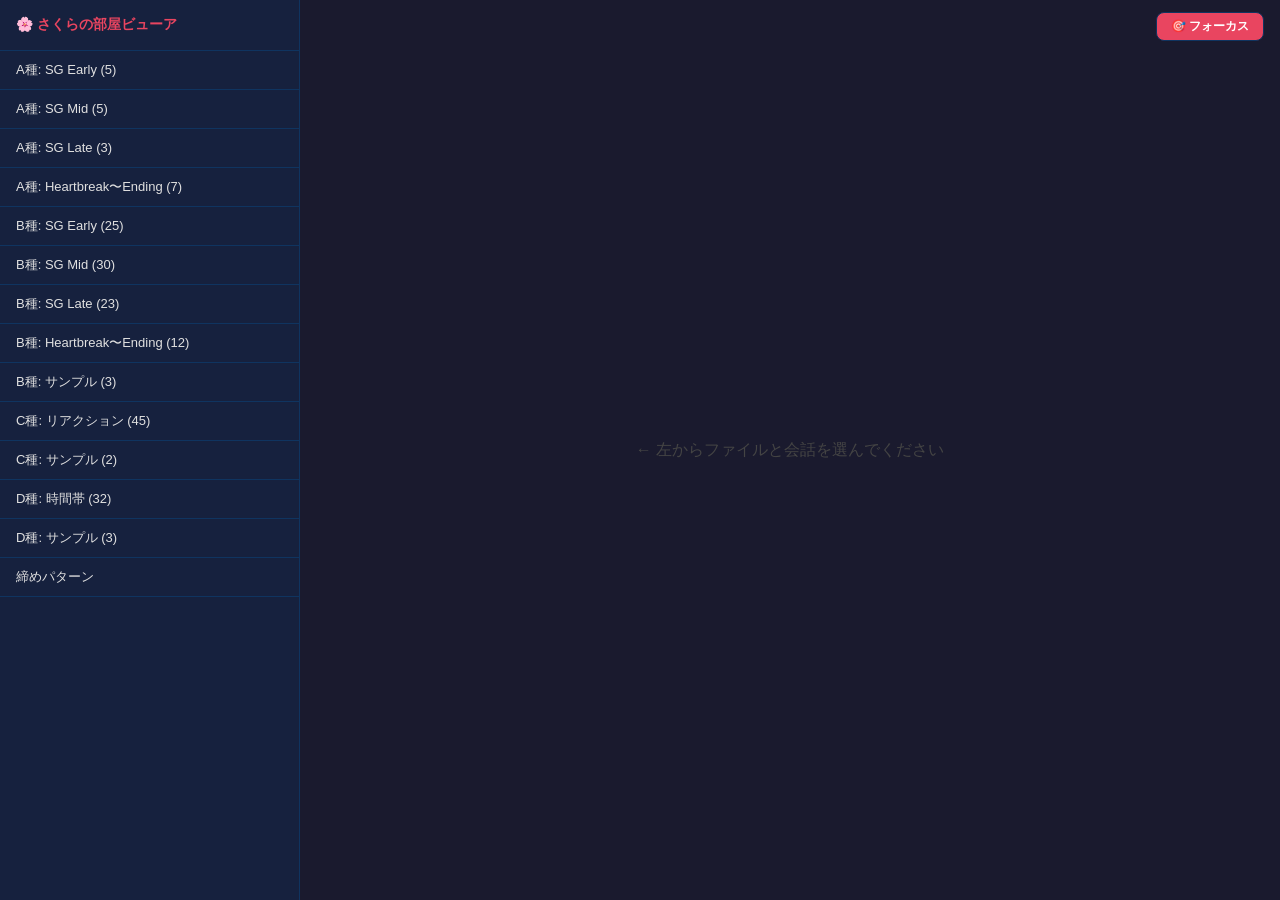
==== sakura-room-viewer.html @ 5fa34672 "ビューア: 同グループ内の別選択肢クリックで即切り替え - 同じchoice内の別選択肢をクリックすると、解除+新選択を同時実行 - 他のchoiceグループのdimming状態は保持 - clear" ====
<!DOCTYPE html>
<html lang="ja">
<head>
<meta charset="UTF-8">
<meta name="viewport" content="width=device-width, initial-scale=1.0">
<title>さくらの部屋 — 会話ビューア</title>
<style>
* { margin: 0; padding: 0; box-sizing: border-box; }
body { font-family: 'Segoe UI', 'Hiragino Sans', 'Meiryo', sans-serif; background: #1a1a2e; color: #e0e0e0; }

.app { display: flex; height: 100vh; }

/* --- sidebar --- */
.sidebar {
  width: 300px; min-width: 300px; background: #16213e; border-right: 1px solid #0f3460;
  display: flex; flex-direction: column; overflow: hidden;
}
.sidebar h2 { padding: 16px; font-size: 14px; color: #e94560; border-bottom: 1px solid #0f3460; }
.file-btn {
  display: block; width: 100%; padding: 10px 16px; text-align: left; background: none;
  border: none; border-bottom: 1px solid #0f3460; color: #e0e0e0; cursor: pointer; font-size: 13px;
}
.file-btn:hover { background: #0f3460; }
.file-btn.active { background: #e94560; color: #fff; }
.conv-list { flex: 1; overflow-y: auto; }
.conv-btn {
  display: block; width: 100%; padding: 10px 16px; text-align: left; background: none;
  border: none; border-bottom: 1px solid #0f3460; color: #e0e0e0; cursor: pointer; font-size: 13px;
}
.conv-btn:hover { background: #0f3460; }
.conv-btn.active { background: #0f3460; border-left: 3px solid #e94560; }
.conv-btn .conv-id { font-size: 11px; color: #888; }
.conv-btn .conv-title { margin-top: 2px; }
.conv-btn .conv-meta { font-size: 11px; color: #666; margin-top: 2px; }

/* --- main --- */
.main { flex: 1; display: flex; flex-direction: column; overflow: hidden; }

/* header */
.chat-header {
  padding: 12px 20px; background: #16213e; border-bottom: 1px solid #0f3460;
  display: flex; align-items: center; gap: 12px;
}
.avatar {
  width: 40px; height: 40px; border-radius: 50%; background: #e94560;
  display: flex; align-items: center; justify-content: center; font-size: 20px;
}
.header-info h3 { font-size: 15px; }
.header-info .meta { font-size: 11px; color: #888; }

/* toolbar */
.toolbar {
  padding: 6px 20px; background: #121a30; border-bottom: 1px solid #0f3460;
  display: flex; gap: 8px; align-items: center;
}
.toolbar button {
  padding: 4px 12px; border-radius: 6px; border: 1px solid #0f3460;
  background: #16213e; color: #e0e0e0; cursor: pointer; font-size: 12px;
}
.toolbar button:hover { background: #0f3460; }
.toolbar button.editing { background: #4caf50; color: #fff; border-color: #4caf50; }
.toolbar .diff-count { font-size: 11px; color: #e94560; margin-left: 8px; }
.toolbar .spacer { flex: 1; }
.placeholder-bar { display: flex; gap: 4px; align-items: center; }
.placeholder-bar .ph-label { font-size: 11px; color: #666; margin-right: 4px; }
.placeholder-bar button {
  padding: 2px 8px; font-size: 11px; border-radius: 4px;
  background: #0f3460; border: 1px solid #1a4a8a; color: #8ab4f8;
}
.placeholder-bar button:hover { background: #1a4a8a; }

/* chat area */
.chat-area { flex: 1; overflow-y: auto; padding: 20px; display: flex; flex-direction: column; gap: 8px; }

.bubble-group { display: flex; flex-direction: column; gap: 4px; max-width: 75%; }
.bubble-group.sakura { align-self: flex-start; }
.bubble-group.choice { align-self: flex-end; }
.bubble-group.narration { align-self: center; }
.bubble-group.image { align-self: flex-start; }

.bubble {
  padding: 10px 14px; border-radius: 16px; font-size: 14px; line-height: 1.6;
  word-break: break-word; white-space: pre-wrap;
}
.bubble[contenteditable="true"] {
  outline: 1px dashed #4caf50; cursor: text;
}
.bubble[contenteditable="true"]:focus {
  outline: 2px solid #4caf50; background: #2a3a2a;
}
.bubble.modified {
  border-left: 3px solid #ffa500;
}
.sakura .bubble { background: #2a2a4a; border-bottom-left-radius: 4px; color: #f0f0f0; }
.choice .bubble { background: #e94560; color: #fff; border-bottom-right-radius: 4px; }
.narration .bubble { background: none; color: #888; font-style: italic; font-size: 13px; }
.image .bubble { background: #2a2a4a; border-bottom-left-radius: 4px; padding: 8px; max-width: 300px; }
.image .bubble .img-placeholder {
  background: #3a3a5a; border-radius: 8px; padding: 20px; text-align: center;
  color: #888; font-size: 12px; margin-bottom: 6px;
}
.image .bubble .caption { font-size: 13px; color: #ccc; }

.speaker-label { font-size: 11px; color: #888; margin-bottom: 2px; padding-left: 4px; }

/* choice options */
.choice-options { display: flex; flex-direction: column; gap: 6px; align-self: flex-end; max-width: 75%; }
.choice-option {
  padding: 8px 14px; border-radius: 16px; border: 1px solid #e94560; color: #e94560;
  font-size: 13px; cursor: pointer; text-align: right; transition: all 0.15s;
}
.choice-option:hover { background: #e94560; color: #fff; }
.choice-option.selected { background: #e94560; color: #fff; }
.choice-option[contenteditable="true"] { cursor: text; }
.choice-option.modified { border-color: #ffa500; color: #ffa500; }
.choice-label-text { display: block; }
.choice-label-text[contenteditable="true"] { outline: 1px dashed #4caf50; border-radius: 4px; padding: 2px 4px; }
.choice-label-text[contenteditable="true"]:focus { outline: 2px solid #4caf50; background: rgba(76,175,80,0.15); }
.choice-label-text.modified { color: #ffa500; }
.choice-flags { font-size: 10px; color: #666; margin-top: 2px; text-align: right; }

/* focus mode: dim unselected branches */
.focus-dimmed {
  opacity: 0.2;
  pointer-events: none;
  transition: opacity 0.3s;
}
.choice-option.focus-active {
  background: #e94560;
  color: #fff;
}

/* focus toggle (top-right) */
.focus-toggle {
  position: fixed;
  top: 12px;
  right: 16px;
  z-index: 100;
  padding: 5px 14px;
  border-radius: 8px;
  border: 1px solid #0f3460;
  background: #e94560;
  color: #fff;
  cursor: pointer;
  font-size: 12px;
  font-weight: 600;
}
.focus-toggle:not(.active) {
  background: #16213e;
  color: #888;
  border-color: #333;
}

/* flow arrow */
.flow-arrow { text-align: center; color: #444; font-size: 12px; padding: 4px 0; }
.flow-next { font-size: 10px; color: #555; margin-left: 8px; }

/* branch container */
.branch-container { border-left: 2px solid #333; margin-left: 20px; padding-left: 12px; margin-top: 4px; }
.branch-label { font-size: 11px; color: #e94560; margin-bottom: 4px; }
.node-link { color: #8ab4f8; cursor: pointer; text-decoration: underline; }
.node-link:hover { color: #bbdaff; }
.choice-next-link { font-size: 10px; margin-left: 6px; opacity: 0.7; }
.flow-next .node-link { font-size: 10px; }
@keyframes node-flash { 0% { background: rgba(138,180,248,0.3); } 100% { background: transparent; } }
.node-flash { animation: node-flash 1s ease-out; }

/* closing */
.closing-section {
  margin-top: 12px; padding-top: 12px; border-top: 1px dashed #333;
}
.closing-label { font-size: 11px; color: #e94560; margin-bottom: 4px; }

/* info panel */
.info-panel {
  padding: 12px 20px; background: #16213e; border-top: 1px solid #0f3460;
  font-size: 12px; color: #888; display: flex; gap: 16px; flex-wrap: wrap;
}
.info-panel span { white-space: nowrap; }
.info-panel .tag { background: #0f3460; padding: 2px 8px; border-radius: 8px; font-size: 11px; }

/* diff overlay */
.diff-overlay {
  position: fixed; top: 0; left: 0; right: 0; bottom: 0;
  background: rgba(0,0,0,0.8); display: flex; align-items: center; justify-content: center;
  z-index: 1000;
}
.diff-box {
  background: #16213e; border: 1px solid #0f3460; border-radius: 12px;
  padding: 20px; width: 700px; max-height: 80vh; display: flex; flex-direction: column;
}
.diff-box h3 { color: #e94560; margin-bottom: 12px; font-size: 15px; }
.diff-box textarea {
  flex: 1; min-height: 300px; background: #1a1a2e; color: #e0e0e0; border: 1px solid #0f3460;
  border-radius: 8px; padding: 12px; font-family: 'Consolas', 'Monaco', monospace; font-size: 13px;
  line-height: 1.6; resize: none;
}
.diff-box .actions { margin-top: 12px; display: flex; gap: 8px; justify-content: flex-end; }
.diff-box .actions button {
  padding: 8px 20px; border-radius: 8px; border: none; cursor: pointer; font-size: 13px;
}
.diff-box .copy-btn { background: #e94560; color: #fff; }
.diff-box .close-btn { background: #333; color: #e0e0e0; }
.diff-box .copied { color: #4caf50; font-size: 12px; margin-right: auto; align-self: center; }

/* reviewed badge */
.conv-btn .badge-reviewed { display: inline-block; font-size: 9px; padding: 1px 6px; border-radius: 6px; background: #4caf50; color: #fff; margin-left: 6px; }
.conv-btn .badge-unreviewed { display: inline-block; font-size: 9px; padding: 1px 6px; border-radius: 6px; background: #555; color: #aaa; margin-left: 6px; }

/* filter bar */
.filter-bar { padding: 8px 16px; border-bottom: 1px solid #0f3460; display: flex; gap: 4px; flex-wrap: wrap; }
.filter-bar button { padding: 3px 10px; border-radius: 10px; border: 1px solid #333; background: none; color: #888; cursor: pointer; font-size: 11px; }
.filter-bar button:hover { border-color: #e94560; color: #e94560; }
.filter-bar button.active { background: #e94560; color: #fff; border-color: #e94560; }
.filter-bar .count { font-size: 10px; color: #555; margin-left: auto; align-self: center; }

/* list overview */
.list-view { padding: 20px; overflow-y: auto; flex: 1; }
.list-table { width: 100%; border-collapse: collapse; font-size: 13px; }
.list-table th { text-align: left; padding: 8px 12px; border-bottom: 2px solid #333; color: #888; font-weight: normal; font-size: 11px; }
.list-table td { padding: 6px 12px; border-bottom: 1px solid #222; }
.list-table tr:hover { background: #1a2a4a; cursor: pointer; }
.list-table .status-dot { display: inline-block; width: 8px; height: 8px; border-radius: 50%; }
.list-table .status-dot.reviewed { background: #4caf50; }
.list-table .status-dot.unreviewed { background: #555; }
.list-table .type-badge { font-size: 10px; padding: 1px 6px; border-radius: 4px; }
.list-table .type-badge.A { background: #e94560; color: #fff; }
.list-table .type-badge.B { background: #0f3460; color: #8ab4f8; }
.list-table .type-badge.C { background: #3a2a5a; color: #b388ff; }
.list-table .type-badge.D { background: #2a4a3a; color: #81c784; }

/* reviewed toggle in toolbar */
.reviewed-toggle {
  padding: 4px 12px; border-radius: 6px; border: 1px solid #4caf50;
  background: none; color: #4caf50; cursor: pointer; font-size: 12px;
}
.reviewed-toggle:hover { background: rgba(76,175,80,0.2); }
.reviewed-toggle.is-reviewed { background: #4caf50; color: #fff; }

/* empty state */
.empty {
  flex: 1; display: flex; align-items: center; justify-content: center;
  color: #444; font-size: 16px;
}
</style>
</head>
<body>
<button class="focus-toggle active" id="focusToggle">🎯 フォーカス</button>
<div class="app">
  <div class="sidebar">
    <h2>🌸 さくらの部屋ビューア</h2>
    <div id="fileList"></div>
    <div class="filter-bar" id="filterBar" style="display:none;">
      <button class="active" onclick="setFilter('all', this)">全て</button>
      <button onclick="setFilter('unreviewed', this)">未監修</button>
      <button onclick="setFilter('reviewed', this)">監修済</button>
      <button onclick="setFilter('image', this)">📷画像</button>
      <button onclick="setFilter('critical', this)">📌必読</button>
      <span class="count" id="filterCount"></span>
    </div>
    <div class="conv-list" id="convList"></div>
  </div>
  <div class="main">
    <div class="toolbar" id="toolbar" style="display:none;">
      <button id="editToggle" onclick="toggleEdit()">✏️ 編集モード</button>
      <button id="diffBtn" onclick="showDiff()" style="display:none;">📋 変更をコピー</button>
      <button id="resetBtn" onclick="resetEdits()" style="display:none;">↩️ リセット</button>
      <span class="diff-count" id="diffCount"></span>
      <button class="reviewed-toggle" id="reviewedBtn" onclick="toggleReviewed()" style="display:none;">未監修</button>
      <span class="spacer"></span>
      <button onclick="showListView()">📋 一覧表</button>
      <div class="placeholder-bar" id="phBar" style="display:none;">
        <span class="ph-label">挿入:</span>
        <button onclick="insertPh('{name}')">&#123;name&#125;</button>
        <button onclick="insertPh('{sg_days}')">&#123;sg_days&#125;</button>
      </div>
    </div>
    <div class="chat-header" id="chatHeader" style="display:none;">
      <div class="avatar">🌸</div>
      <div class="header-info">
        <h3 id="headerTitle"></h3>
        <div class="meta" id="headerMeta"></div>
      </div>
    </div>
    <div class="chat-area" id="chatArea">
      <div class="empty">← 左からファイルと会話を選んでください</div>
    </div>
    <div class="info-panel" id="infoPanel" style="display:none;"></div>
  </div>
</div>

<script id="embedded-data">
// Auto-generated by scripts/build-viewer-data.js — do not edit manually
// Generated: 2026-03-17T04:02:37
window.__SAKURA_DATA = {"data/sakura-room/phase2-early.json":[{"id":"a01_first_room","critical":true,"type":"A","phase":"2-early","title":"はじめまして、さくらの部屋","unlock":{"minAnswered":50,"daysSincePhase2":0,"requiredFlags":[],"requiredConversations":[],"timeWindow":null,"dayOfWeek":null},"nodes":[{"id":"n1","speaker":"sakura","lines":["お？　気づきましたね。ふっふっふ。","ここ、うちの部屋……っていうか、チャット専用のお部屋です！","ここでは仕事の話はナシ！シンガポールの情報とか、雑談する場所、です！"]},{"id":"n2","speaker":"sakura","lines":["ねぇ、{name}ってSGに来てどのくらい？ もう慣れた？"]},{"id":"n3","speaker":"choice","choices":[{"label":"だいぶ慣れてきたよ","next":"n4a","flags":{"sg_adapted":true},"axes":{"warmth":1}},{"label":"まだ全然……","next":"n4b","flags":{"sg_adapted":false},"axes":{"honesty":1}}]},{"id":"n4a","speaker":"sakura","lines":["えっ、もう慣れたの！？ すごい！","うちなんか、日本に留学したとき３ヶ月くらいホームシックやったのに～","でもSGのことなら負けませんからねっ。この国のいいところ、うちがいっぱいいっぱい教えますから！"],"next":"n6"},{"id":"n4b","speaker":"sakura","lines":["ですよね～、最初はみんなそうですよ。","うちも大阪行ったとき、最初の3ヶ月はほんまにきつかったもん……","でも安心してね！SGのいいところ、うちがいっぱいいっぱい教えますから！"],"next":"n6"},{"id":"n6","speaker":"sakura","lines":["あ、そうだ。ひとつ聞いてもいいですか？"]},{"id":"n7","speaker":"choice","choices":[{"label":"なに？","next":"n7b","axes":{}},{"label":"どうぞ","next":"n7b","axes":{"warmth":1}}]},{"id":"n7b","speaker":"sakura","lines":["{name}って、日本のどのへん出身なの？"]},{"id":"n7c","speaker":"choice","choices":[{"label":"大阪だよ","next":"n7d_osaka","flags":{"told_origin":"osaka"},"axes":{"warmth":1}},{"label":"当ててみて","next":"n7d_guess","flags":{},"axes":{"warmth":1}},{"label":"関西のほう","next":"n7d_kansai","flags":{"told_origin":"kansai"},"axes":{}}]},{"id":"n7d_osaka","speaker":"sakura","lines":["え、大阪！？","……うそ。うち、交換留学で大阪に1年おったの！","なんか嬉しい……！ 大阪の話、今度いっぱいしよ！"],"next":"n8"},{"id":"n7d_guess","speaker":"sakura","lines":["え〜、当てるの？ うーん……","なんか話し方が柔らかいから……関西のほう？"],"next":"n7e_guess"},{"id":"n7e_guess","speaker":"choice","choices":[{"label":"正解、大阪","next":"n7f_bingo","flags":{"told_origin":"osaka"},"axes":{"warmth":1}},{"label":"惜しい！","next":"n7f_close","flags":{"told_origin":"kansai"},"axes":{}}]},{"id":"n7f_bingo","speaker":"sakura","lines":["やったー！ 当たった！","……あのね、実はうち、交換留学で大阪に1年おったの。","だから大阪の雰囲気、なんとなくわかるっていうか……嬉しいな。"],"next":"n8"},{"id":"n7f_close","speaker":"sakura","lines":["惜しいかー！ でも関西のほうってことは……大阪の近く？","うちね、交換留学で大阪に1年おったの。すっごく楽しかった。","今度ゆっくり関西の話しよ！"],"next":"n8"},{"id":"n7d_kansai","speaker":"sakura","lines":["関西！ ……あのね、うち、交換留学で大阪に1年おったの！","関西って人が温かいよね。うちもすごく好きやった。","今度もっと聞かせてね！"],"next":"n8"},{"id":"n8","speaker":"sakura","lines":["あともうひとつ。{name}って、ご飯はどうしてるの？ ちゃんと食べてる？"]},{"id":"n9","speaker":"choice","choices":[{"label":"ホーカーに通ってるよ","next":"n10a","flags":{"eats_hawker":true},"axes":{"warmth":1}},{"label":"自炊してる","next":"n10b","flags":{"cooks_self":true},"axes":{}},{"label":"適当に済ませてる……","next":"n10c","flags":{"eats_lazy":true},"axes":{"honesty":1}}]},{"id":"n10a","speaker":"sakura","lines":["え、もうホーカー行ってるの！？","いいね！ どこのホーカー？ ……って、それはまた今度聞かせて！"],"next":"n11"},{"id":"n10b","speaker":"sakura","lines":["自炊！？ すごい……！","SGのスーパー、日本の調味料けっこう売ってるよ。明治屋とかドンキとか。知ってた？"],"next":"n11"},{"id":"n10c","speaker":"sakura","lines":["いかーん！ ちゃんと食べなきゃ！","SGはね、外食のほうが安くておいしいの。ホーカーとかS$4くらいで食べれるんよ！","……今度おすすめリスト作ってあげるから、覚悟しといてね！"],"next":"n11"},{"id":"n11","speaker":"sakura","lines":["……ふふ。なんか、こうやって普通に話すの、いいね。","仕事のチャットとは違うっていうか……うちの素が出ちゃうけど、ごめんね？"]},{"id":"n12","speaker":"choice","choices":[{"label":"そのほうがいいよ","next":"n13a","axes":{"warmth":2}},{"label":"気にしないで","next":"n13b","axes":{"warmth":1}}]},{"id":"n13a","speaker":"sakura","lines":["……っ。","……ありがと。そう言ってもらえると、嬉しい。","じゃあ遠慮なく、素のうちでいくからね！ 覚悟して！"],"next":"end"},{"id":"n13b","speaker":"sakura","lines":["ほんと？ よかった〜。","じゃあこれからも気軽に来てね。うち、いつでもここにおるから！"],"next":"end"},{"id":"end","speaker":"sakura","lines":["……えへへ。じゃ、今日はこのへんで。"],"end":true}],"closing":"auto","category":"story","tags":["introduction","sg-life","origin"],"image":null,"priority":100},{"id":"a02_nickname_change","critical":true,"type":"A","phase":"2-early","title":"呼び方、変えていい？","unlock":{"minAnswered":70,"daysSincePhase2":3,"requiredFlags":[],"requiredConversations":["a01_first_room"],"timeWindow":null,"dayOfWeek":null},"nodes":[{"id":"n1","speaker":"sakura","lines":["ねぇ、{name}。","……ちょっと聞いてよかと？ 変なことやないけん。"]},{"id":"n2","speaker":"choice","choices":[{"label":"いいよ、なに？","next":"n3a","axes":{"warmth":1}},{"label":"変なことじゃないなら","next":"n3b","axes":{}}]},{"id":"n3a","speaker":"sakura","lines":["ありがと……！ えっとね。","うち、ずっと「{name}」って呼んどるやん？","もし嫌やなかったら……もっと別の呼び方、してもええ？","……いけん……かな？"],"next":"n4"},{"id":"n3b","speaker":"sakura","lines":["変なことじゃないよ！ ……たぶん。","あのさ、うち、ずっと「{name}」って呼んどるやん？","もし嫌やなかったら……もっと別の呼び方、してもええ？","……いけん……かな？"],"next":"n4"},{"id":"n4","speaker":"choice","choices":[{"label":"いいよ、好きに呼んで","next":"n5a","axes":{"warmth":2}},{"label":"どう呼びたいの？","next":"n5b","axes":{"warmth":1}},{"label":"今のままでいいよ","next":"n7c","flags":{"nickname_kept":true},"axes":{"honesty":1}}]},{"id":"n5a","speaker":"sakura","lines":["ええの！？","じゃあさじゃあさ、なんて呼ぶ？"],"next":"n6"},{"id":"n5b","speaker":"sakura","lines":["え、えっと……{name}がいいのにしたいなって。","どれがいい？"],"next":"n6"},{"id":"n6","speaker":"choice","choices":[{"label":"片岡くん","next":"n7a","flags":{"nickname_selected":"片岡くん"},"axes":{}},{"label":"賢司さん","next":"n7b","flags":{"nickname_selected":"賢司さん"},"axes":{"warmth":1}},{"label":"君が決めていいよ","next":"n7d","flags":{},"axes":{"warmth":2}}]},{"id":"n7a","speaker":"sakura","lines":["片岡くん……。","……へへ。なんかいいね。ちょっとだけ近くなった感じ。","じゃあこれからは「片岡くん」って呼ぶからね！"],"next":"n8"},{"id":"n7b","speaker":"sakura","lines":["賢司……さん。","……っ。言った。言っちゃった。","……なんか照れるけど！ でもいいよね？ 賢司さん！"],"next":"n8"},{"id":"n7c","speaker":"sakura","lines":["え……そう？","……うん、わかった。じゃあ「片岡さん」のままで。","……いつか変えてもいい？ ……なんでもない！"],"next":"n8"},{"id":"n7d","speaker":"sakura","lines":["うちが決めていいの……？","……ほんまに？ じゃあ……賢司さん……でもよかと？","……っ、言っちゃった。……でも、なんかしっくりくる。"],"next":"n7d2"},{"id":"n7d2","speaker":"choice","choices":[{"label":"いいよ","next":"n7d_ok","flags":{"nickname_selected":"賢司さん"},"axes":{"warmth":2}},{"label":"やっぱり片岡くんで","next":"n7d_kataoka","flags":{"nickname_selected":"片岡くん"},"axes":{}}]},{"id":"n7d_ok","speaker":"sakura","lines":["……！ ありがと。","賢司さん。……えへへ。何回でも呼びたくなるね。"],"next":"n8"},{"id":"n7d_kataoka","speaker":"sakura","lines":["あ、そう？ じゃあ片岡くんで！","……でもいつか、名前で呼ばせてね。……約束よ。"],"next":"n8"},{"id":"n8","speaker":"sakura","lines":["……ありがとね。こういうの、聞いてくれるだけで嬉しいの。","……えへへ。じゃ、今日はこのへんで。"],"end":true}],"closing":"auto","category":"nickname","tags":["nickname","relationship"],"image":null,"priority":100},{"id":"a03_osaka_memories","type":"A","phase":"2-early","title":"大阪留学の思い出","unlock":{"minAnswered":60,"daysSincePhase2":2,"requiredFlags":["told_origin"],"requiredConversations":["a01_first_room"],"timeWindow":null,"dayOfWeek":null},"nodes":[{"id":"n1","speaker":"sakura","lines":["ねぇ、{name}。","うち、前から聞きたかったことがあるんだけど。"]},{"id":"n2","speaker":"choice","choices":[{"label":"なに？","next":"n3","axes":{}},{"label":"聞いていいよ","next":"n3","axes":{"warmth":1}}]},{"id":"n3","speaker":"sakura","lines":["うちね、交換留学で大阪に1年おったの。前にちょっと話したけど。","人生でいっちゃん楽しかった1年。"]},{"id":"n4","speaker":"sakura","lines":["大阪のどのへん？ ……って聞いたらわかるかわからんけど。"]},{"id":"n5","speaker":"choice","choices":[{"label":"北摂のほうだよ","next":"n6a","flags":{"told_area":"hokusetu"},"axes":{}},{"label":"京阪沿線かな","next":"n6b","flags":{"told_area":"keihan"},"axes":{}},{"label":"大阪って広いからね","next":"n6c","axes":{}}]},{"id":"n6a","speaker":"sakura","lines":["北摂！ あの辺おしゃれよね〜。","うちの大学は南のほうやったけん、北摂はあんまり行けんかった……。","でも千里中央とか、一回行ったことある！ 綺麗やったなぁ。"],"next":"n7"},{"id":"n6b","speaker":"sakura","lines":["京阪沿線！ 枚方とか寝屋川のあたり？","うちの友達がそっちに住んどって、よく遊びに行ったの！","商店街が好きやった。SGにはあんまりああいう感じないけんね。"],"next":"n7"},{"id":"n6c","speaker":"sakura","lines":["それはそうやね。笑","うちは南のほうの大学やったけん、難波とか天王寺によく行っとったの。"],"next":"n7"},{"id":"n7","speaker":"sakura","lines":["あのね、うちが大阪で一番好きやったのはね。"]},{"id":"n8","speaker":"choice","choices":[{"label":"たこ焼き？","next":"n9a","axes":{"warmth":1}},{"label":"なに？","next":"n9b","axes":{}}]},{"id":"n9a","speaker":"sakura","lines":["……正解。笑","って、それもあるけど！"],"next":"n10"},{"id":"n9b","speaker":"sakura","lines":["あのね。"],"next":"n10"},{"id":"n10","speaker":"sakura","lines":["人。","大阪の人って、距離が近いの。知らん人にも話しかけるし、おせっかいだし。","SGはね、みんな優しいけど、ちょっと……クール？ ビジネスライク？","大阪は違った。おばちゃんが「あんたどこの子？」って声かけてくるの。","……うちの地元の博多と、ちょっと似とるんよ。"]},{"id":"n11","speaker":"sakura","lines":["……{name}も関西の人やけん、わかるっちゃろ？ あの距離感。"]},{"id":"n12","speaker":"choice","choices":[{"label":"わかるよ。おせっかいな街だよね","next":"n13a","axes":{"warmth":2}},{"label":"慣れると心地いいんだけどね","next":"n13b","axes":{"warmth":1}}]},{"id":"n13a","speaker":"sakura","lines":["でしょ！？","あ〜、やっぱ{name}と話すと落ち着く……。","SGで関西の話できる人、おらんかったけんさ。","……また大阪の話、していい？ ……えへへ。ありがと、聞いてくれて。"],"next":"end"},{"id":"n13b","speaker":"sakura","lines":["そうそう、慣れると心地いいの。","うち、あの1年で「あ、うちのルーツはこっちなんだ」って思ったんよ。","……SGで生まれたのに、日本のほうが「帰ってきた」感じがして。","……変よね。でもそう思ったの。","……ごめんね、急にこんな話して。でも{name}には話したかったの。"],"next":"end"},{"id":"end","speaker":"sakura","lines":["……ふふ。なんかすっきりした。聞いてくれてありがと。"],"end":true}],"closing":"auto","category":"past","tags":["osaka","exchange","japan"],"image":null,"priority":90},{"id":"a04_sg_food_intro","type":"A","phase":"2-early","title":"さくらのSGフード講座（導入）","unlock":{"minAnswered":55,"daysSincePhase2":1,"requiredFlags":[],"requiredConversations":["a01_first_room"],"timeWindow":null,"dayOfWeek":null},"nodes":[{"id":"n1","speaker":"sakura","lines":["ねぇねぇ！ 今日はうちのSGフード講座やるからね！","……って、勝手に決めたけど。笑"]},{"id":"n2","speaker":"choice","choices":[{"label":"お願いします先生","next":"n3a","axes":{"warmth":1}},{"label":"興味ある","next":"n3b","axes":{}}]},{"id":"n3a","speaker":"sakura","lines":["先生って！ ……照れるんだけど。","じゃあ、まずはこれ！"],"next":"n4"},{"id":"n3b","speaker":"sakura","lines":["よし！ じゃあいくよ！"],"next":"n4"},{"id":"n4","speaker":"sakura","lines":["SGに来たら絶対食べなきゃいけないもの、3つ！","チキンライス、ラクサ、カヤトースト！"]},{"id":"n5","speaker":"sakura","lines":["この中で食べたことあるの、ある？"]},{"id":"n6","speaker":"choice","choices":[{"label":"チキンライスは食べた","next":"n7a","flags":{"tried_chicken_rice":true},"axes":{}},{"label":"全部食べたよ","next":"n7b","flags":{"tried_chicken_rice":true,"tried_laksa":true,"tried_kaya_toast":true},"axes":{}},{"label":"まだどれも……","next":"n7c","flags":{},"axes":{"honesty":1}}]},{"id":"n7a","speaker":"sakura","lines":["お、チキンライスは押さえとるんやね！","どこで食べた？ ……まぁどこで食べても美味しいけど。","うちの母ちゃんのチキンライスがいっちゃんうまいんよ。"],"next":"n8"},{"id":"n7b","speaker":"sakura","lines":["え、全部！？ もう立派なSG市民やん！","……うちの出番なかやん……。","って冗談！ じゃあ上級編いこっか。ロティプラタ知ってる？"],"next":"n8"},{"id":"n7c","speaker":"sakura","lines":["えーーー！？ もったいない！！","じゃあ今週中にチキンライスだけでも食べて！ 約束！","近くのホーカーで「chicken rice」って言えばOKだから！"],"next":"n8"},{"id":"n8","speaker":"sakura","lines":["あのね、うちが一番好きなのはチキンライス。","母ちゃんが小さい頃から作ってくれとったの。"]},{"id":"n9","speaker":"image","src":"img/sakura/chicken-rice-hawker.jpg","alt":"ホーカーのチキンライス","caption":"これ、昨日うちが撮ったやつです。おすすめのお店！","next":"n10"},{"id":"n10","speaker":"sakura","lines":["母ちゃんのレシピはちょっと博多風っていうか、柚子胡椒つけるの。","……笑わんでよ？ 美味しいんだから！"]},{"id":"n11","speaker":"choice","choices":[{"label":"食べてみたいな","next":"n12a","flags":{"wants_sakura_recipe":true},"axes":{"warmth":2}},{"label":"柚子胡椒は意外だね","next":"n12b","axes":{"warmth":1}}]},{"id":"n12a","speaker":"sakura","lines":["……え。","……うちの母ちゃんのチキンライス、食べたいって？","……っ。……いつか、ね。いつか。","……ふふ、ごめんね急に。でもほんまにいつか食べさせたいな。"],"next":"end"},{"id":"n12b","speaker":"sakura","lines":["でしょ？ でもね、これが合うんよ！","SGのチリソースの代わりに柚子胡椒。母ちゃんの発明。","……今度レシピ教えよっか？"],"next":"end"},{"id":"end","speaker":"sakura","lines":["……あ、話しすぎた。食べ物の話になるとうち止まらんくて。……ごめんね。"],"end":true}],"closing":"auto","category":"daily","tags":["food","hawker","family"],"image":"img/sakura/chicken-rice-hawker.jpg","priority":85},{"id":"a05_change_encounter","type":"A","phase":"2-early","title":"着替え遭遇イベント","unlock":{"minAnswered":80,"daysSincePhase2":5,"requiredFlags":[],"requiredConversations":["a01_first_room","a02_nickname_change"],"timeWindow":null,"dayOfWeek":null},"nodes":[{"id":"n1","speaker":"narration","text":"部屋に入った——","next":"n2"},{"id":"n2","speaker":"sakura","lines":["——っ！！","なにしよん！！ 着替え中！！！"]},{"id":"n3","speaker":"narration","text":"画面が暗転した。","next":"n4"},{"id":"n4","speaker":"sakura","lines":["………………。","……見た？"]},{"id":"n5","speaker":"choice","choices":[{"label":"ご、ごめん……見た","next":"n6a","flags":{"change_response":"honest"},"axes":{"honesty":2}},{"label":"ち、ちがうんだ！","next":"n6b","flags":{"change_response":"panic"},"axes":{"warmth":1}},{"label":"え？なんのこと？","next":"n6c","flags":{"change_response":"feign"},"axes":{}}]},{"id":"n6a","speaker":"sakura","lines":["っ……！","……ばか。……ほんとばか！"],"next":"n7"},{"id":"n6b","speaker":"sakura","lines":["何が違うと！ 見たっちゃろ！！","……{name}のすけべ！"],"next":"n7"},{"id":"n6c","speaker":"sakura","lines":["……目、泳いどるよ？","……ばか"],"next":"n7"},{"id":"n7","speaker":"narration","text":"……しばらく気まずい沈黙が続いた。","next":"n8"},{"id":"n8","speaker":"sakura","lines":["…………もう。","……次からちゃんとノックして。……約束。"],"end":true}],"closing":["……もう行って。……行ってってば！"],"category":"surprise","tags":["surprise","romance"],"image":null,"priority":80}],"data/sakura-room/phase2-mid-a.json":[{"id":"a06_parents_accident","type":"A","phase":"2-mid","title":"父ちゃんの事故","unlock":{"minAnswered":100,"daysSincePhase2":10,"requiredFlags":[],"requiredConversations":["a03_osaka_memories"],"timeWindow":"night","dayOfWeek":null},"nodes":[{"id":"n1","speaker":"sakura","lines":["……{name}。今日はちょっと、まじめな話してもいい？"]},{"id":"n2","speaker":"choice","choices":[{"label":"もちろん","next":"n3a","axes":{"warmth":1}},{"label":"どうしたの？","next":"n3b","axes":{}}]},{"id":"n3a","speaker":"sakura","lines":["……ありがと。聞いてくれるん、嬉しい。","うちの父ちゃんね、花屋やっとるって話したやん？","……5年前、仕入れの帰りに交通事故に遭ったの。"],"next":"n4"},{"id":"n3b","speaker":"sakura","lines":["……うん。あのね。","うちの父ちゃん、花屋やっとるって話したやん？","……5年前、仕入れの帰りに交通事故に遭ったの。"],"next":"n4"},{"id":"n4","speaker":"choice","choices":[{"label":"大丈夫だったの？","next":"n5a","axes":{"warmth":2}},{"label":"……","next":"n5b","axes":{"warmth":1}}]},{"id":"n5a","speaker":"sakura","lines":["うん、軽傷で済んだ。骨折だけ。……「だけ」って言うのも変やけど。","でもね、そのとき保険のおかげで治療費も休業補償も全部カバーされたんよ。"],"next":"n6"},{"id":"n5b","speaker":"sakura","lines":["あ、大丈夫よ！ 軽傷やったけん。骨折だけ。","でもね、保険のおかげで全部カバーされて。治療費も、お店休んどる間の補償も。"],"next":"n6"},{"id":"n6","speaker":"sakura","lines":["それまでうち、保険って「とりあえず入っとくもの」くらいにしか思ってなかった。","でもあのとき、父ちゃんが安心して治療に専念できたの見て……","「ああ、これって人を守る仕組みなんだ」って。"]},{"id":"n7","speaker":"choice","choices":[{"label":"それで保険の仕事を？","next":"n8a","axes":{"warmth":1}},{"label":"お父さん、今は元気？","next":"n8b","axes":{"warmth":2}}]},{"id":"n8a","speaker":"sakura","lines":["うん。大学で勉強し直して、今の会社に入ったの。","……かっこいい理由やろ？ 笑","でもほんまにそうなんよ。父ちゃんの事故がなかったら、うちは今ここにおらん。"],"next":"n9"},{"id":"n8b","speaker":"sakura","lines":["……！ {name}、優しいね。","元気よ。今も朝4時に起きて花の仕入れに行っとる。相変わらず元気すぎるくらい。","……あの経験があって、うちは保険の仕事を選んだんよ。"],"next":"n9"},{"id":"n9","speaker":"sakura","lines":["……{name}も保険の仕事やん？ なんで保険を選んだの？","……って、仕事の話はナシやったね。ごめん。","でもいつか聞かせてね。……{name}の「なんで」。","……ごめんね、重い話ばっかりして。でも話せてよかった。"],"end":true}],"closing":"auto","category":"story","tags":["family","insurance","origin","serious"],"priority":95},{"id":"a07_japan_yearning","type":"A","phase":"2-mid","title":"日本への憧れ","unlock":{"minAnswered":150,"daysSincePhase2":12,"requiredFlags":[],"requiredConversations":["a13_nickname_2nd"],"minRoomConversations":25,"timeWindow":null,"dayOfWeek":null},"nodes":[{"id":"n1","speaker":"sakura","lines":["……{name}。ひとつ聞いてよかと？","日本って……どんな匂いがする？"]},{"id":"n2","speaker":"choice","choices":[{"label":"変な質問だね","next":"n3a","axes":{}},{"label":"季節によるかな","next":"n3b","axes":{"warmth":1}}]},{"id":"n3a","speaker":"sakura","lines":["あはは、変よね。でもね、うちにとって日本って「匂い」なんよ。","母ちゃんが炊くごはんの匂い。畳の匂い。……全部、家の中にしかなかった。"],"next":"n4"},{"id":"n3b","speaker":"sakura","lines":["季節によるん？ ……そっか。SGには季節がないけんね。","うちにとって日本は「匂い」なの。母ちゃんのごはんの匂いとか、畳の匂いとか。"],"next":"n4"},{"id":"n4","speaker":"sakura","lines":["うちの両親、ふたりとも博多の出身なんよ。","父ちゃんの仕事の関係でSGに来て、そのまま永住。「ここで骨を埋める」って。","だからうちはSG生まれのSG育ち。"]},{"id":"n5","speaker":"sakura","lines":["でもね……家の中はずっと日本やった。博多弁で、和食で、正月にはお雑煮。","外に出たらSG。英語と中国語の世界。","……うちはどっちの子なんやろう、ってずっと思っとった。"]},{"id":"n6","speaker":"choice","choices":[{"label":"大阪に行って変わった？","next":"n7a","axes":{"warmth":1}},{"label":"両方でいいんじゃない？","next":"n7b","axes":{"warmth":2}}]},{"id":"n7a","speaker":"sakura","lines":["……うん。変わった。","大阪に着いた日、空港出た瞬間に、なんか……「ああ、ここだ」って思ったの。","初めて来たのに。おかしいよね。","……「帰ってきた」って思ったんよ。行ったことないのに。"],"next":"n8"},{"id":"n7b","speaker":"sakura","lines":["……両方。","……{name}、優しいね。そう言ってくれる人、おらんかった。","でもね、大阪に留学したとき、初めて「帰ってきた」って感じたの。","行ったことないのに。……おかしいよね。"],"next":"n8"},{"id":"n8","speaker":"sakura","lines":["……いつか日本に住みたい。ずっとそう思っとる。","……母ちゃんには言えんけどね。SGで骨を埋めるって決めた人に、「出ていきたい」なんて。"]},{"id":"n9","speaker":"choice","choices":[{"label":"いつか叶うよ","next":"n10a","axes":{"warmth":2}},{"label":"お母さんもわかってくれるよ","next":"n10b","axes":{"warmth":1}}]},{"id":"n10a","speaker":"sakura","lines":["……うん。","……{name}がそう言ってくれるなら、そうかもしれん。","……ありがとね。こんな話、誰にもしたことなかった。","……ちょっとすっきりした。聞いてくれてありがと。"],"end":true},{"id":"n10b","speaker":"sakura","lines":["……そうかな。","……母ちゃんは強い人やけん、たぶん怒らんとは思う。泣くかもしれんけど。","……ごめんね、重い話して。{name}になら話せる気がして。","……ありがとね。聞いてくれて。"],"end":true}],"closing":"auto","category":"story","tags":["japan","yearning","family","identity"],"priority":95}],"data/sakura-room/phase2-late-a.json":[{"id":"a09_cant_meet","type":"A","phase":"2-late","title":"会いたいな","unlock":{"minAnswered":115,"daysSincePhase2":14,"requiredFlags":[],"requiredConversations":["a07_japan_yearning"],"minWarmth":10,"timeWindow":"night","dayOfWeek":null},"nodes":[{"id":"n1","speaker":"sakura","lines":["……ねぇ、{name}。","うちらってさ、もうけっこう話してきたやん。"]},{"id":"n2","speaker":"choice","choices":[{"label":"うん、そうだね","next":"n3","axes":{"warmth":1}},{"label":"毎日楽しいよ","next":"n3b","axes":{"warmth":2}}]},{"id":"n3","speaker":"sakura","lines":["やんね。……なのに、うちら一回も会ったことないんよね。"],"next":"n4"},{"id":"n3b","speaker":"sakura","lines":["……っ。毎日楽しいって……。","……うちも。……なのにさ、一回も会ったことないんよね。"],"next":"n4"},{"id":"n4","speaker":"sakura","lines":["会社のルールやけん、しょうがないんやけど。","クライアントとサポートスタッフは直接会わない。チャットのみ。","……理由はわかるんよ。距離感を保つため、って。"]},{"id":"n5","speaker":"sakura","lines":["……でもさ。","……会いたいな、って。……たまに思うんよ。"]},{"id":"n6","speaker":"choice","choices":[{"label":"いつか会えるよ","next":"n7a","axes":{"warmth":1}},{"label":"ルールだからね","next":"n7b","axes":{}},{"label":"……僕も会いたい","next":"n7c","axes":{"warmth":3}}]},{"id":"n7a","speaker":"sakura","lines":["……うん。いつか。","その「いつか」が来たら、うち、ちゃんとおしゃれしていくけんね。","……あ、今おしゃれしてないって意味やないけん！"],"end":true},{"id":"n7b","speaker":"sakura","lines":["……やんね。ルール。","……{name}は正しい。うちがおかしいんよ。","……ごめんね。忘れて。","……あ、ごめんね。変な空気にしちゃって。うちは大丈夫よ。"],"end":true},{"id":"n7c","speaker":"sakura","lines":["…………。","…………え。","……ばか。そういうこと言うから。","……っ。……ごめん、ちょっと画面見えんくなった。目にゴミが入ったけん。","……嘘。泣いとるだけ。……ばか。","……っ。……もう、ほんまに。……ちょっと落ち着いた。……ありがとね。"],"end":true}],"closing":"auto","category":"story","tags":["longing","company_rule","romance"],"priority":95},{"id":"a10_no_makeup","type":"A","phase":"2-late","title":"化粧してないけど……","unlock":{"minAnswered":120,"daysSincePhase2":18,"requiredFlags":[],"requiredConversations":["a09_cant_meet"],"timeWindow":"night","dayOfWeek":null},"nodes":[{"id":"n1","speaker":"sakura","lines":["……あのね、{name}。","今日ね、うち化粧してないの。"]},{"id":"n2","speaker":"choice","choices":[{"label":"いいよ、気にしないで","next":"n3a","axes":{"warmth":1}},{"label":"見せてほしいな","next":"n3b","axes":{"warmth":2}}]},{"id":"n3a","speaker":"sakura","lines":["……うん。ありがと。","じゃあ……送るね。ぼかし入れてるけど。"],"next":"n4"},{"id":"n3b","speaker":"sakura","lines":["……っ。見たいの？ ……ほんまに？","……じゃあ。……ぼかしは入れるけん。まだ、全部は無理。"],"next":"n4"},{"id":"n4_intro","speaker":"sakura","lines":["あっ。","……間違えて送っちゃった。消して。","……消して！！"]},{"id":"n4_intro","speaker":"sakura","lines":["あっ。","……間違えて送っちゃった。消して。","……消して！！"]},{"id":"n4_intro","speaker":"sakura","lines":["あっ。","……間違えて送っちゃった。消して。","……消して！！"]},{"id":"n4_intro","speaker":"sakura","lines":["あっ。","……間違えて送っちゃった。消して。","……消して！！"]},{"id":"n4_intro","speaker":"sakura","lines":["あっ。","……間違えて送っちゃった。消して。","……消して！！"]},{"id":"n4_intro","speaker":"sakura","lines":["あっ。","……間違えて送っちゃった。消して。","……消して！！"]},{"id":"n4","speaker":"image","src":"img/sakura-room/selfie-blur.png","alt":"ぼかし入りのさくらの自撮り（すっぴん、髪は下ろしている）","next":"n5","caption":null},{"id":"n4_react","speaker":"sakura","lines":["……見た？","……見たよね。","……化粧もしてないのに……最悪……。"]},{"id":"n4_react","speaker":"sakura","lines":["……見た？","……見たよね。","……化粧もしてないのに……最悪……。"]},{"id":"n4_react","speaker":"sakura","lines":["……見た？","……見たよね。","……化粧もしてないのに……最悪……。"]},{"id":"n4_react","speaker":"sakura","lines":["……見た？","……見たよね。","……化粧もしてないのに……最悪……。"]},{"id":"n4_react","speaker":"sakura","lines":["……見た？","……見たよね。","……化粧もしてないのに……最悪……。"]},{"id":"n4_react","speaker":"sakura","lines":["……見た？","……見たよね。","……化粧もしてないのに……最悪……。"]},{"id":"n5","speaker":"sakura","lines":["…………どう？","……言わんでいい。恥ずかしいけん。"]},{"id":"n6","speaker":"choice","choices":[{"label":"かわいいよ","next":"n7a","axes":{"warmth":3}},{"label":"ぼかし取ってよ","next":"n7b","axes":{"warmth":1}},{"label":"髪きれいだね","next":"n7c","axes":{"warmth":2}}]},{"id":"n7a","speaker":"sakura","lines":["……っ！！","……ぼかし入っとるのに、なんでそんなこと言えると？","……ばか。……でもありがと。……すごく嬉しい。","……えへへ。恥ずかしい。もう今日はおしまい！"],"end":true},{"id":"n7b","speaker":"sakura","lines":["……まだ、勇気出んの。ごめんね。","……でもいつか。いつか必ず。","……{name}に、ちゃんと見てもらいたいけん。もうちょっとだけ待っとって。","……ありがとね、待ってくれて。"],"end":true},{"id":"n7c","speaker":"sakura","lines":["……髪？ ……そこ？","……ふふ。{name}って変なとこ見るよね。","……でも、ありがと。今日は下ろしてみたんよ。……{name}に見せたくて。","……えへへ。じゃ、今日はこのへんで。"],"end":true}],"closing":"auto","category":"story","tags":["selfie","trust","romance","vulnerable"],"priority":95},{"id":"a11_love_view","type":"A","phase":"2-late","title":"さくらの恋愛観","unlock":{"minAnswered":125,"daysSincePhase2":20,"requiredFlags":[],"requiredConversations":["a10_no_makeup"],"minWarmth":15,"timeWindow":"night","dayOfWeek":null},"nodes":[{"id":"n1","speaker":"sakura","lines":["……ねぇ、{name}。","ちょっと聞いてもいい？ ……恋愛の話なんやけど。"]},{"id":"n2","speaker":"choice","choices":[{"label":"聞きたい","next":"n3a","axes":{"warmth":2}},{"label":"恋愛？ 急だね","next":"n3b","axes":{"warmth":1}}]},{"id":"n3a","speaker":"sakura","lines":["……！ 聞きたいって。……えへへ。","……一般論よ？ 一般論としての話。"],"next":"n4"},{"id":"n3b","speaker":"sakura","lines":["急やんね。……でもさ、夜って変なこと考えん？","……一般論よ？ 一般論。"],"next":"n4"},{"id":"n4","speaker":"sakura","lines":["うちね、好きになったらまっすぐ行くタイプなんよ。","駆け引きとか、できんの。九州の女は不器用なんよ。"]},{"id":"n5","speaker":"choice","choices":[{"label":"かっこいいじゃん","next":"n6a","axes":{"warmth":2}},{"label":"それで振られたこととかある？","next":"n6b","axes":{"warmth":1}},{"label":"わかる、僕もそうかも","next":"n6c","axes":{"warmth":2}}]},{"id":"n6a","speaker":"sakura","lines":["かっこいい！？ ……やめてよ、照れるやん。","でもね、怖いんよ。まっすぐ行くってことは、避けられんってことやけん。"],"next":"n7"},{"id":"n6b","speaker":"sakura","lines":["……鋭いところ突くね。","……一回だけ。大学のとき。相手に全然その気がなくて、ばーんって撃沈。","でもね、後悔はしてないんよ。言わんで後悔するより、言って振られるほうがうちはマシ。"],"next":"n7"},{"id":"n6c","speaker":"sakura","lines":["……え。{name}もまっすぐ？","……そうなんや。なんか……嬉しい。","でもさ、まっすぐ行くって怖くない？ 傷つくかもしれんのに。"],"next":"n7"},{"id":"n7","speaker":"sakura","lines":["……ねぇ、{name}はどうなん？ 恋愛ってどういうものだと思う？"]},{"id":"n8","speaker":"choice","choices":[{"label":"タイミングが大事だと思う","next":"n9a","axes":{"warmth":1}},{"label":"気づいたら好きになってるもの","next":"n9b","axes":{"warmth":2}},{"label":"あんまり考えたことないな","next":"n9c","axes":{"honesty":1}}]},{"id":"n9a","speaker":"sakura","lines":["タイミング……。","……そうかもしれんね。同じ人でも、出会うタイミングが違ったら全然違う関係になっとるかも。","……うちらも、もし違うタイミングで出会っとったら……。","……あ、なんでもない。"],"next":"n10"},{"id":"n9b","speaker":"sakura","lines":["……気づいたら、か。","……それってさ、もう手遅れになっとるってことやん。","気づいたときにはもう好きで、引き返せんくなっとる……。","……{name}、それ、ちょっとわかるかも。"],"next":"n10"},{"id":"n9c","speaker":"sakura","lines":["考えたことない！？ ……男の人ってそうなん？","……でもね、考えんでも恋に落ちるときは落ちるんよ。","……考えんほうが、逆に正直かもしれんね。"],"next":"n10"},{"id":"n10","speaker":"sakura","lines":["……ねぇ。もうひとつだけ聞いていい？","……{name}は、誰かを好きになったとき……まっすぐ伝えた？"]},{"id":"n11","speaker":"choice","choices":[{"label":"伝えたよ","next":"n12a","axes":{"warmth":1}},{"label":"言えなかったこともある","next":"n12b","axes":{"honesty":2}},{"label":"……秘密","next":"n12c","axes":{"warmth":1}}]},{"id":"n12a","speaker":"sakura","lines":["……伝えたんや。","……{name}もまっすぐなんやね。……似とるんかな、うちら。","……ふふ。なんかそれ、嬉しい。"],"next":"n13"},{"id":"n12b","speaker":"sakura","lines":["……言えんかったこと、あるんや。","……そっか。まっすぐ行けんときもあるよね。","……うちはね、言えんくなる前に言いたいタイプ。……でもそれも、怖いんよ。ほんまは。"],"next":"n13"},{"id":"n12c","speaker":"sakura","lines":["秘密！ ……ずるい！ うちばっかり話しとるのに！","……ま、いいけど。いつか教えてね。……約束よ。"],"next":"n13"},{"id":"n13","speaker":"sakura","lines":["……ありがとね。こんな話、普通せんよね。","……でも{name}と話すと、なんか……つい本音が出てしまう。","……不思議。チャットなのに、こんなに近い感じがするの。","……あ、一般論よ？ ……じゃ、今日はこのへんにしとこっか。"],"end":true}],"closing":"auto","category":"story","tags":["love","romance","confession_foreshadow"],"priority":95},{"id":"a12_challenge","type":"A","phase":"2-late","title":"挑戦してみることにした","unlock":{"minAnswered":130,"daysSincePhase2":22,"requiredFlags":[],"requiredConversations":["a07_japan_yearning"],"timeWindow":null,"dayOfWeek":null},"nodes":[{"id":"n1","speaker":"sakura","lines":["{name}！ 聞いてほしいことがあるんよ！","……えへへ。ちょっとテンション高いかも。"]},{"id":"n2","speaker":"choice","choices":[{"label":"なになに？","next":"n3a","axes":{"warmth":1}},{"label":"いいことあった？","next":"n3b","axes":{"warmth":1}}]},{"id":"n3a","speaker":"sakura","lines":["聞いて聞いて！","うちね、挑戦してみることにした！ ……新しいことに。"],"next":"n4"},{"id":"n3b","speaker":"sakura","lines":["わかる！？ そう、いいことなの！","うちね、挑戦してみることにした！ ……新しいことに。"],"next":"n4"},{"id":"n4","speaker":"choice","choices":[{"label":"応援するよ！","next":"n5a","axes":{"warmth":2}},{"label":"何するの？","next":"n5b","axes":{"warmth":1}}]},{"id":"n5a","speaker":"sakura","lines":["……！ まだ何か言ってないのに応援してくれるん？","……{name}って、ほんまにそういうとこあるよね。ずるい。"],"next":"n6"},{"id":"n5b","speaker":"sakura","lines":["……まだ内緒。","……ごめんね、もったいぶって。決まったら教えるけん。"],"next":"n6"},{"id":"n6","speaker":"sakura","lines":["……でもね、きっかけは{name}なんよ。","{name}がSGに来て、ゼロから頑張っとるの見て……","うちも「このままでいいんかな」って思って。"]},{"id":"n7","speaker":"sakura","lines":["……ずっと「いつか」って言っとったことを、「今」にしようって。","……怖いけどね。でも{name}がおるけん、頑張れる気がする。"]},{"id":"n8","speaker":"choice","choices":[{"label":"一緒に頑張ろう","next":"n9a","axes":{"warmth":2}},{"label":"さくらなら大丈夫","next":"n9b","axes":{"warmth":1}}]},{"id":"n9a","speaker":"sakura","lines":["……「一緒に」。","……うん。一緒に。{name}は試験、うちは……うちのこと。","……お互い、頑張ろうね。","……よし！ がんばるぞ！"],"end":true},{"id":"n9b","speaker":"sakura","lines":["……ありがと。","……{name}にそう言ってもらえるだけで、うちは強くなれるんよ。","……不思議やね。チャットだけなのに。","……えへへ。ありがとね。"],"end":true}],"closing":"auto","category":"story","tags":["challenge","japan_foreshadow","growth"],"priority":90},{"id":"a13_nickname_2nd","type":"A","phase":"2-late","title":"もっと近く呼んでいい……？","unlock":{"minAnswered":135,"daysSincePhase2":23,"requiredFlags":[],"requiredConversations":["a11_love_view"],"timeWindow":"night","dayOfWeek":null},"nodes":[{"id":"n1","speaker":"sakura","lines":["……{name}。","……またお願いがあるんやけど。"]},{"id":"n2","speaker":"choice","choices":[{"label":"なに？","next":"n3","axes":{}},{"label":"聞くよ","next":"n3","axes":{"warmth":1}}]},{"id":"n3","speaker":"sakura","lines":["……呼び方、また変えていい……？","もっと……近く呼びたいの。"]},{"id":"n4","speaker":"choice","choices":[{"label":"いいよ","next":"n5","axes":{"warmth":2}},{"label":"今のままでいいよ","next":"n5_keep","axes":{}}]},{"id":"n5_keep","speaker":"sakura","lines":["……そっか。……うん、わかった。","……でもうちの気持ちは変わらんよ。もっと近くにおりたいって。","……いつか、気が変わったら言ってね。","……うん。じゃ、今日はこのへんで。"],"end":true},{"id":"n5","speaker":"sakura","lines":["……！ ありがと。","じゃあ……どれがいい？"],"next":"n6"},{"id":"n6","speaker":"choice","choices":[{"label":"賢司くん","next":"n7_kun","flags":{"nickname_selected":"賢司くん"},"axes":{"warmth":1}},{"label":"賢司さん","next":"n7_san","flags":{"nickname_selected":"賢司さん"},"axes":{"warmth":1}},{"label":"賢ちゃん","next":"n7_chan","flags":{"nickname_selected":"賢ちゃん"},"axes":{"warmth":2}},{"label":"けんじ","next":"n7_kenji","flags":{"nickname_selected":"けんじ"},"axes":{"warmth":2}},{"label":"あんた","next":"n7_anta","flags":{"nickname_selected":"あんた"},"axes":{"warmth":2}},{"label":"さくらが決めていいよ","next":"n7_omakase","axes":{"warmth":3}}]},{"id":"n7_kun","speaker":"sakura","lines":["賢司くん。","……うん。いいね。なんか、同級生みたい。","……えへへ。賢司くん。賢司くん。……何回呼んでも嬉しい。","……ありがとね。聞いてくれて。"],"end":true},{"id":"n7_san","speaker":"sakura","lines":["賢司さん。","……前にも呼んだことあるけど、今回はなんか……違う感じがする。","……距離が変わったからかな。……賢司さん。うん、好き。この呼び方。","……ありがとね。聞いてくれて。"],"end":true},{"id":"n7_chan","speaker":"sakura","lines":["賢ちゃん！","……あはは、なんか急に親しくなった感じ！","……でもいいよね？ 賢ちゃん。うち、この呼び方好きよ。","……えへへ。じゃ、今日はこのへんで！"],"end":true},{"id":"n7_kenji","speaker":"sakura","lines":["けんじ。","…………っ。","……呼び捨てって、こんなにドキドキするんやね。","……けんじ。……うん。もう戻れん。","……ありがとね。大事にする、この呼び方。"],"end":true},{"id":"n7_anta","speaker":"sakura","lines":["あんた。","……あはは、博多のおばちゃんみたいやね。","でもね、うちにとって「あんた」は特別なんよ。……いっちゃん近い呼び方やけん。","……あんた。……うん。しっくりくる。","……えへへ。ありがとね。"],"end":true},{"id":"n7_omakase","speaker":"sakura","lines":["……うちが決めていいの？","……ほんまに？","……じゃあ……けんじ。……って呼んでもよかと？","…………えへへ。なんか、特別な感じがする。","けんじ。けんじ。……何回でも呼びたい。","……ありがとね。大事にする、この呼び方。"],"flags":{"nickname_selected":"けんじ"},"end":true}],"closing":"auto","category":"nickname","tags":["nickname","romance","intimacy"],"priority":100},{"id":"a08_family_talk","critical":true,"type":"A","phase":"2-late","title":"片岡くんの家族","unlock":{"minAnswered":140,"daysSincePhase2":25,"requiredFlags":[],"requiredConversations":["a11_love_view"],"minRoomConversations":20,"timeWindow":null,"dayOfWeek":null},"nodes":[{"id":"n1","speaker":"sakura","lines":["ねぇ、{name}。","前からちょっと気になっとったんやけど。聞いていい？"]},{"id":"n1b","speaker":"choice","choices":[{"label":"いいよ","next":"n1c","axes":{"warmth":1}},{"label":"なに？","next":"n1c","axes":{}}]},{"id":"n1c","speaker":"sakura","lines":["{name}って、ご家族は一緒にSGに来とるの？","仕事の話はナシやけど、家族の話はセーフやろ？ ね？"]},{"id":"n2","speaker":"choice","choices":[{"label":"妻と子供2人、一緒だよ","next":"n3a","flags":{"family_with":true},"axes":{"warmth":1}},{"label":"先に来てて、家族はあとから合流する","next":"n3b","flags":{"family_later":true},"axes":{}}]},{"id":"n3a","speaker":"narration","text":"一瞬、さくらの指が止まった。","next":"n3a2"},{"id":"n3a2","speaker":"sakura","lines":["……え。","あ、そうなんや！ 奥さんと、お子さん！"]},{"id":"n3a3","speaker":"narration","text":"声のトーンが、少しだけ高くなった。","next":"n4"},{"id":"n3b","speaker":"sakura","lines":["……あとから。","じゃあ、奥さんとお子さんがおるんやね。"]},{"id":"n3b2","speaker":"narration","text":"さくらの返事が、いつもより少し遅かった。","next":"n3b3"},{"id":"n3b3","speaker":"sakura","lines":["寂しいやろ、離れとるの。……お子さんいくつ？"],"next":"n4"},{"id":"n4","speaker":"choice","choices":[{"label":"4歳と2歳だよ","next":"n5","flags":{"told_kids_age":true},"axes":{}}]},{"id":"n5","speaker":"sakura","lines":["4歳と2歳！？ いっちゃんかわいい時期やん！！","あー、もう、想像しただけでかわいい！","4歳ってもうおしゃべりできるっちゃろ？ なに話すの？"]},{"id":"n5b","speaker":"narration","text":"テンションが、さっきまでと少し違う。明るすぎる。","next":"n6"},{"id":"n6","speaker":"choice","choices":[{"label":"恐竜の話ばっかりだよ","next":"n7a","axes":{"warmth":1}},{"label":"「パパいつ帰るの」って","next":"n7b","axes":{"warmth":2,"honesty":1}}]},{"id":"n7a","speaker":"sakura","lines":["恐竜！ あはは！ 男の子は恐竜好きよね！","SGにもね、恐竜の展示があるんよ。Changi Airport近くの。今度連れて行ったげて！","……きっと喜ぶよ。パパと一緒なら。"],"next":"n8"},{"id":"n7b","speaker":"sakura","lines":["……っ。","「いつ帰るの」、か。","そうよね。小さい子にとって、パパがおらんのは……。","ごめん。余計なこと言った。"],"next":"n8"},{"id":"n8","speaker":"sakura","lines":["…………。"]},{"id":"n8b","speaker":"narration","text":"少し長い沈黙のあと、さくらが打ち始めた。","next":"n8c"},{"id":"n8c","speaker":"sakura","lines":["ねぇ。聞いていい？ もうひとつだけ。","奥さんとは、どうやって出会ったの？"]},{"id":"n9","speaker":"choice","choices":[{"label":"会社の同期だよ","next":"n10a","axes":{}},{"label":"それはまたいつか","next":"n10b","axes":{}}]},{"id":"n10a","speaker":"sakura","lines":["同期……。","同じ場所から始まって、一緒に歩いてきたんやね。","いい出会いやね。ほんまに。"],"next":"n11"},{"id":"n10b","speaker":"sakura","lines":["うん。ごめん、踏み込みすぎたね。","でも、きっといい出会いやったんやろうね。"],"next":"n11"},{"id":"n11","speaker":"narration","text":"さくらの打つ速度が、目に見えて遅くなっている。","next":"n12"},{"id":"n12","speaker":"sakura","lines":["…………。","……{name}、いい家族やね。","ほんまに。"]},{"id":"n12b","speaker":"choice","choices":[{"label":"ありがとう","next":"n13a","axes":{"warmth":1}},{"label":"さくら、大丈夫？","next":"n13b","axes":{"warmth":2}}]},{"id":"n13a","speaker":"sakura","lines":["うん！ うちも嬉しいよ、{name}が幸せそうで！","奥さんにも、お子さんにも、よろしくね！"],"next":"n14"},{"id":"n13b","speaker":"sakura","lines":["え？ 大丈夫よ？ なんで？","うちは元気！ {name}が幸せなのが嬉しいんよ！ ほんとに！"],"next":"n14"},{"id":"n14","speaker":"narration","text":"ビックリマークが多い。いつものさくらは、こんなに使わない。","next":"n15"},{"id":"n15","speaker":"sakura","lines":["あ、ごめんね。なんか変な空気にしちゃった。","今日はちょっと、疲れとるのかも。早めに寝るね。","……ありがと、{name}。家族の話、してくれて。","…………おやすみ。"],"flags":{"wife_revealed":true,"talked_about_family":true},"end":true}],"closing":"auto","category":"story","tags":["family","wife","kids","bittersweet"],"priority":90}],"data/sakura-room/phase3-a.json":[{"id":"a14_crush_hint","type":"A","phase":"3","title":"好きな人がおる","unlock":{"minAnswered":155,"daysSincePhase2":31,"requiredFlags":["wife_revealed"],"requiredConversations":["a13_nickname_2nd","a08_family_talk"],"timeWindow":"night","dayOfWeek":null},"nodes":[{"id":"n1","speaker":"sakura","lines":["{name}。","今日は、ほんまのこと話していい？"]},{"id":"n2","speaker":"choice","choices":[{"label":"聞くよ","next":"n3","axes":{"warmth":2}},{"label":"どうしたの？","next":"n3","axes":{"warmth":1}}]},{"id":"n3","speaker":"sakura","lines":["うちね。","……好きな人がおるんよ。"]},{"id":"n4","speaker":"narration","text":"メッセージが来るまで、いつもより長くかかった。","next":"n5"},{"id":"n5","speaker":"sakura","lines":["既婚者。","奥さんがおって、子供もおる。","……いけんって、わかっとる。"]},{"id":"n6","speaker":"choice","choices":[{"label":"その人は幸せだよ","next":"n7a","axes":{"warmth":2}},{"label":"……そうなんだ","next":"n7b","axes":{"warmth":1}},{"label":"気持ちは伝えたの？","next":"n7c","axes":{"warmth":1}}]},{"id":"n7a","speaker":"sakura","lines":["幸せ、かな。","その人はたぶん気づいてない。うちの気持ちに。","でもいいんよ。そばにおれるだけで。……チャット越しでも。"],"next":"n8"},{"id":"n7b","speaker":"sakura","lines":["うん。そうなんよ。","笑わんでね。うちだって、こんなことになると思ってなかった。"],"next":"n8"},{"id":"n7c","speaker":"sakura","lines":["まだ。","いけんよね。奥さんおるけん。","でもね、いつか、伝えるだけ伝えたいって思っとる。答えは……聞かんでいいけん。"],"next":"n8"},{"id":"n8","speaker":"sakura","lines":["ごめんね、変な話して。","でも{name}にだけは、嘘つきたくなかった。","……おやすみ。"],"end":true}],"closing":["……{name}も、ちゃんと寝てね。"],"category":"story","tags":["love","confession_hint","bittersweet"],"priority":100},{"id":"a15_japan_dream","type":"A","phase":"3","title":"うちの挑戦の正体","unlock":{"minAnswered":160,"daysSincePhase2":33,"requiredFlags":[],"requiredConversations":["a12_challenge","a14_crush_hint"],"timeWindow":null,"dayOfWeek":null},"nodes":[{"id":"n1","speaker":"sakura","lines":["{name}。前に「挑戦する」って言ったやん。","……あれ、何か教えてなかったよね。"]},{"id":"n2","speaker":"choice","choices":[{"label":"気になってたよ","next":"n3a","axes":{"warmth":1}},{"label":"教えてくれるの？","next":"n3b","axes":{"warmth":1}}]},{"id":"n3a","speaker":"sakura","lines":["……気にしてくれとったんや。……えへへ。","……日本の保険会社に、転職しようと思っとる。外資系の日本拠点。経営企画。"],"next":"n4"},{"id":"n3b","speaker":"sakura","lines":["うん。もう隠さんでもいいかなって。","……日本の保険会社に、転職しようと思っとる。外資系の日本拠点。経営企画。"],"next":"n4"},{"id":"n4","speaker":"sakura","lines":["……面接、受けてみようと思って。まだ「決まった」わけやないけど。","……でも、やってみたいんよ。ずっと憧れとった日本で、保険の仕事を。"]},{"id":"n5","speaker":"choice","choices":[{"label":"すごいじゃん！","next":"n6a","axes":{"warmth":1}},{"label":"日本に来るの？","next":"n6b","axes":{"warmth":2}}]},{"id":"n6a","speaker":"sakura","lines":["……ありがと。まだ何も決まってないのに、褒めてくれるん。","……{name}がきっかけなんよ。{name}がSGに来て、ゼロから頑張っとるの見て。","うちも動こうって。"],"next":"n7"},{"id":"n6b","speaker":"sakura","lines":["……うん。","……{name}がきっかけなの。{name}がSGに来て頑張っとるの見て、うちも動こうって。","……{name}がSGに来て、うちが日本に行く。……なんか、すれ違いみたいやね。"],"next":"n7"},{"id":"n7","speaker":"sakura","lines":["……母ちゃんには……まだ言えてない。","でもね、今回は「いつか」やなくて、「今」やるって決めたけん。","……{name}が教えてくれたこと。「いつか」を「今」にする勇気。"]},{"id":"n8","speaker":"choice","choices":[{"label":"応援してるよ","next":"n9a","axes":{"warmth":2}},{"label":"一緒に頑張ろう","next":"n9b","axes":{"warmth":2}}]},{"id":"n9a","speaker":"sakura","lines":["……ありがと。","……{name}に応援してもらったら、受からんわけにいかんやん。","……頑張る。絶対頑張る。","……えへへ。ありがと、聞いてくれて。"],"end":true},{"id":"n9b","speaker":"sakura","lines":["……「一緒に」。","……またその言葉や。","……{name}は試験、うちは転職。……お互い、次のステージに行こうね。","……よし。がんばろ。"],"end":true}],"closing":"auto","category":"story","tags":["japan","career","growth","mirror"],"priority":95},{"id":"a16_last_night","type":"A","phase":"3","title":"忘れんでね","unlock":{"minAnswered":170,"daysSincePhase2":35,"requiredFlags":[],"requiredConversations":["a15_japan_dream"],"timeWindow":"night","dayOfWeek":null},"nodes":[{"id":"n1","speaker":"sakura","lines":["…………。"]},{"id":"n2","speaker":"narration","text":"いつもより、長い沈黙。","next":"n3"},{"id":"n3","speaker":"sakura","lines":["……{name}。","……ねぇ。"]},{"id":"n4","speaker":"choice","choices":[{"label":"どうしたの？","next":"n5","axes":{"warmth":1}},{"label":"ここにいるよ","next":"n5b","axes":{"warmth":2}}]},{"id":"n5","speaker":"sakura","lines":["……なんでもない。……ただ、今日は{name}の声が聞きたかっただけ。チャットやけど。"],"next":"n6"},{"id":"n5b","speaker":"sakura","lines":["……っ。「ここにいるよ」って。","……{name}、ずるいよ。そういうこと言うけん。"],"next":"n6"},{"id":"n6","speaker":"sakura","lines":["…………ねぇ。","……うちのこと、忘れんでね。"]},{"id":"n7","speaker":"choice","choices":[{"label":"忘れないよ","next":"n8a","axes":{"warmth":2}},{"label":"急にどうしたの？","next":"n8b","axes":{"warmth":1}}]},{"id":"n8a","speaker":"sakura","lines":["……ありがと。","……うちも忘れん。絶対に。","……{name}と過ごした時間、全部。","…………おやすみ。"],"end":true},{"id":"n8b","speaker":"sakura","lines":["……なんでもない。……ごめんね、変なこと言って。","……ただ、ちょっと不安になったの。この時間がいつか終わるんかなって。","……考えすぎやね。おやすみ、{name}。"],"end":true}],"closing":null,"category":"story","tags":["farewell_foreshadow","night","emotional"],"priority":100},{"id":"a_exam_eve","type":"E","phase":"3","title":"試験前夜","unlock":{"trigger":"exam_eve","requiredConversations":["a01_first_room"]},"nodes":[{"id":"n1","speaker":"sakura","lines":["……{name}。","明日やね。"]},{"id":"n2","speaker":"sakura","lines":["大丈夫。{name}なら絶対大丈夫。","うちがずっと見てきたけん、わかるんよ。あんたは受かる。"]},{"id":"n3","speaker":"choice","choices":[{"label":"ありがとう","next":"n4","axes":{"warmth":1}},{"label":"緊張してる","next":"n4b","axes":{"honesty":1}}]},{"id":"n4","speaker":"sakura","lines":["……今日は早く寝てね。","行ってらっしゃい。……うちはここで待っとるけん。"],"end":true},{"id":"n4b","speaker":"sakura","lines":["緊張しとるん？ ……それでいいんよ。緊張するってことは、本気ってことやけん。","……今日は早く寝て。明日の{name}を信じて。","行ってらっしゃい。……うちはここで、ずっと待っとるけん。"],"end":true}],"closing":["……がんばれ。"],"category":"exam","tags":["exam","encouragement"],"priority":100},{"id":"a_exam_day","type":"E","phase":"3","title":"試験当日の朝","unlock":{"trigger":"exam_day_morning","requiredConversations":["a01_first_room"]},"nodes":[{"id":"n1","speaker":"sakura","lines":["おはよ。今日やね。"]},{"id":"n2","speaker":"sakura","lines":["自信持って。{name}が今まで頑張ってきたこと、うちが一番知っとるけん。","何百問も解いて、何十回も間違えて、それでも諦めんかった。"]},{"id":"n3","speaker":"sakura","lines":["行ってらっしゃい。","帰ってきたら、うちに報告してね。……絶対よ。"],"end":true}],"closing":["……待っとるけん。"],"category":"exam","tags":["exam","morning","encouragement"],"priority":100},{"id":"a_exam_after","type":"E","phase":"3","title":"おかえり","unlock":{"trigger":"exam_day_evening","requiredConversations":["a01_first_room"]},"nodes":[{"id":"n1","speaker":"sakura","lines":["おかえり。","……おつかれさま、{name}。"]},{"id":"n2","speaker":"sakura","lines":["どうやった？"]},{"id":"n3","speaker":"choice","choices":[{"label":"たぶん大丈夫","next":"n4a","axes":{"warmth":1}},{"label":"微妙かも……","next":"n4b","axes":{"honesty":1}},{"label":"わからない","next":"n4c","axes":{}}]},{"id":"n4a","speaker":"sakura","lines":["……でしょ！ うちが言った通りやん！","……{name}。結果がどうでも、{name}は頑張った。それだけは絶対。","……今日はゆっくり休んでね。お疲れさま。"],"end":true},{"id":"n4b","speaker":"sakura","lines":["……微妙って思うんは、ちゃんと向き合った証拠よ。","……{name}。結果がどうでも、{name}は頑張った。それだけは絶対。","……今日はゆっくり休んで。うちが褒めとるけん、安心して。"],"end":true},{"id":"n4c","speaker":"sakura","lines":["……わからんよね。出てみないと。","でもね、{name}。結果がどうでも、{name}は頑張った。それだけは絶対よ。","……今日は何も考えんでいい。ゆっくり休んで。"],"end":true}],"closing":["……おつかれさま。ほんとに。"],"category":"exam","tags":["exam","result","care"],"priority":100},{"id":"a17_farewell","critical":true,"type":"A","phase":"4","title":"最後の会話","unlock":{"trigger":"all_exams_passed","requiredConversations":["a14_crush_hint"]},"forcePlay":true,"nodes":[{"id":"n1","speaker":"narration","text":"さくらの部屋に、通知が来ている。","next":"n2"},{"id":"n2","speaker":"sakura","lines":["……{name}。","……全部、受かったんやね。"]},{"id":"n3","speaker":"sakura","lines":["……やった。","……おめでとう、{name}。本当に、おめでとう。"]},{"id":"n4","speaker":"narration","text":"さくらの文字が、少し震えている。","next":"n5"},{"id":"n5","speaker":"sakura","lines":["……{name}がどれだけ頑張ったか、うちが一番知っとるけん。","何百問も解いて、何十回も間違えて、夜中まで勉強して。","……全部、見てきたけん。"]},{"id":"n6","speaker":"choice","choices":[{"label":"さくらのおかげだよ","next":"n7a","axes":{"warmth":2}},{"label":"やっと終わった","next":"n7b","axes":{}}]},{"id":"n7a","speaker":"sakura","lines":["……うちの？","……ばか。{name}が頑張ったんよ。うちはただ、隣にいただけ。","……チャット越しやけど。"],"next":"n8"},{"id":"n7b","speaker":"sakura","lines":["……うん。終わったね。","……長かったね。でも、{name}はやりきった。"],"next":"n8"},{"id":"n8","speaker":"sakura","lines":["……あのね、{name}。","……うちからも、報告があるんよ。"]},{"id":"n9","speaker":"choice","choices":[{"label":"なに？","next":"n10","axes":{}}]},{"id":"n10","speaker":"sakura","lines":["……日本の保険会社に、転職が決まった。","経営企画として。外資系の、日本拠点。","……うち、日本に行くんよ。"]},{"id":"n11","speaker":"sakura","lines":["……{name}がきっかけやった。{name}がSGに来て、ゼロから頑張っとるの見て。","うちも「いつか」を「今」にしようって。","……{name}も頑張ってな？ うちも頑張るけん。"]},{"id":"n12","speaker":"choice","choices":[{"label":"おめでとう！","next":"n13","axes":{"warmth":1}},{"label":"すごいじゃん","next":"n13","axes":{"warmth":1}}]},{"id":"n13","speaker":"sakura","lines":["……ありがと。","…………。"]},{"id":"n14","speaker":"narration","text":"長い沈黙。","next":"n15"},{"id":"n15","speaker":"sakura","lines":["……{name}。","……もうひとつだけ。"]},{"id":"n16","speaker":"sakura","lines":["……好きです。"]},{"id":"n17","speaker":"narration","text":"一瞬の敬語。すぐにいつもの言葉に戻る。","next":"n18"},{"id":"n18","speaker":"sakura","lines":["……好きになってしもうた。","……わかっとる。奥さんがおるって。子供もおるって。","……いけんって、わかっとる。"]},{"id":"n19","speaker":"sakura","lines":["……答えは聞かんけん。","……聞いてくれるだけでいい。うちの気持ち、受け取ってくれるだけでいい。"]},{"id":"n20","speaker":"choice","choices":[{"label":"ありがとう","next":"n21","axes":{"warmth":2}},{"label":"ごめん","next":"n21","axes":{"warmth":1}},{"label":"……（何も言えない）","next":"n21","axes":{}}]},{"id":"n21","speaker":"sakura","lines":["…………うん。","……それでいいんよ。"]},{"id":"n22","speaker":"sakura","lines":["……{name}。","SGで出会えてよかった。うちの人生の中で、いっちゃん大事な出会いやった。","……チャットだけやったけど。一度も会えんかったけど。","……それでも。"]},{"id":"n23","speaker":"sakura","lines":["……またいつか、きっと会おうね。","……さよなら、{name}。","……うちの、大好きな人。"],"next":"n25_teary_intro"},{"id":"n25_teary_intro","speaker":"sakura","lines":["……ねえ、{name}。","……最後に、一枚だけ送らせて。","……この顔で、うちのこと思い出して。"],"next":"img_teary"},{"id":"img_teary","speaker":"image","src":"img/sakura-room/sakura-teary-smile.png","alt":"さくらの泣き笑い。涙を堪えながら笑っている","caption":"……うちは大丈夫たい。ほんとに。……忘れんでね。","next":"n24"},{"id":"n24","speaker":"narration","text":"さくらの部屋は、静かに閉じた。","next":"end"},{"id":"end","speaker":"sakura","lines":[],"end":true}],"closing":null,"category":"story","tags":["farewell","confession","ending"],"priority":100,"disableSakuraAfter":true}],"data/sakura-room/phase2-early-b.json":[{"id":"b01_chicken_rice","type":"B","phase":"2-early","title":"チキンライスの誘惑","unlock":{"minAnswered":30,"daysSincePhase2":3,"requiredFlags":[],"requiredConversations":["a01_first_room"],"timeWindow":null,"dayOfWeek":null},"nodes":[{"id":"n1","speaker":"sakura","lines":["あのですね、{name}。","うち、どうしても聞きたいことがあって。"]},{"id":"n2","speaker":"choice","choices":[{"label":"なに？","next":"n3","axes":{}},{"label":"改まってどうしたの","next":"n3","axes":{"warmth":1}}]},{"id":"n3","speaker":"sakura","lines":["チキンライス、もう食べました？"]},{"id":"n4","speaker":"choice","choices":[{"label":"食べたよ","next":"n5a","flags":{"tried_chicken_rice":true},"axes":{"warmth":1}},{"label":"まだ……","next":"n5b","flags":{"tried_chicken_rice":false},"axes":{}}]},{"id":"n5a","speaker":"sakura","lines":["え、もう食べたんですか！","……で、どうでした？ 正直に言ってください。忖度なしで。"]},{"id":"n5a2","speaker":"choice","choices":[{"label":"めちゃくちゃおいしかった","next":"n6a1","axes":{"warmth":1}},{"label":"正直、あっさりすぎて驚いた","next":"n6a2","axes":{"honesty":1}}]},{"id":"n6a1","speaker":"sakura","lines":["でしょ！？ でしょ！？","あのね、日本の人って最初「え、これだけ？」ってなるんですよ。","でも二口目で「……あれ、おいしい」ってなるんです。チキンライスってそういう食べ物なんです。","どこで食べました？"]},{"id":"n6a1b","speaker":"choice","choices":[{"label":"会社の近くのホーカー","next":"n7_shared","axes":{}},{"label":"天天に行った","next":"n7_tiantian","flags":{"visited_tiantian":true},"axes":{"warmth":1}}]},{"id":"n6a2","speaker":"sakura","lines":["あー……。正直に言ってくれてありがとうございます。","でもね、それ、たぶんまだ「本物」に出会ってないだけです。","SGのチキンライスって、お店によって全然違うんですよ。","どこで食べました？"]},{"id":"n6a2b","speaker":"choice","choices":[{"label":"会社の近くのフードコート","next":"n7_shared","axes":{}},{"label":"よく覚えてない","next":"n7_shared","axes":{}}]},{"id":"n7_tiantian","speaker":"sakura","lines":["え！ 天天行ったんですか！","うち感激。あそこはうちの原点です。母ちゃんのチキンライスの次に好きなんです。","並びましたよね？ 何分くらいでした？"]},{"id":"n7_tiantian2","speaker":"choice","choices":[{"label":"30分くらい","next":"n8_time","axes":{}},{"label":"1時間くらい……","next":"n8_time","axes":{}}]},{"id":"n8_time","speaker":"sakura","lines":["あはは、SGの「行列グルメ」の洗礼ですね。","地元の人はね、11時前に行くんですよ。開店直後が狙い目。","……でも並んでる間にお腹が空いて、結局もう一皿食べちゃうんですけどね。"],"next":"n10_mama"},{"id":"n7_shared","speaker":"sakura","lines":["なるほど。","じゃあ、うちのおすすめ教えますね。Maxwell Food Centreの「天天」ってお店。","チキンライスで一番有名なお店です。行列すごいけど、並ぶ価値あります。","……っていうか、{name}がまだ天天行ってないなら、うち使命感を感じます。"]},{"id":"n7_shared2","speaker":"choice","choices":[{"label":"今度行ってみるよ","next":"n8_promise","flags":{"promised_tiantian":true},"axes":{"warmth":1}},{"label":"そんなに違うの？","next":"n8_diff","axes":{}}]},{"id":"n8_promise","speaker":"sakura","lines":["絶対行ってくださいね！","ポイントはダークソースを選ぶこと。「Roasted」って言えば出てきます。","あと、チキンだけじゃなくてライスがすごいんです。鶏の出汁で炊いてあるから、ライスだけでもおいしい。"],"next":"n10_mama"},{"id":"n8_diff","speaker":"sakura","lines":["全然違います。","フードコートのチキンライスと天天のチキンライスは……うーん、回転寿司と銀座の寿司くらい違います。","……って言ったら大げさかもしれないけど、とにかく一回食べてみてください。"],"next":"n10_mama"},{"id":"n5b","speaker":"sakura","lines":["えっ、まだなんですか！？","それはいけません。SGに来てチキンライス食べてないのは……","大阪に行ってたこ焼き食べてないくらいの大事件ですよ。"]},{"id":"n5b2","speaker":"choice","choices":[{"label":"そんなに？","next":"n6b1","axes":{}},{"label":"おすすめある？","next":"n6b2","axes":{"warmth":1}}]},{"id":"n6b1","speaker":"sakura","lines":["そんなにです。","チキンライスはSGの国民食です。みんな「うちの近所が一番うまい」って言い張るんです。","うちもそうです。うちの母ちゃんのチキンライスが世界一。……これは絶対。","でもお店で食べるなら、Maxwell Food Centreの「天天」がおすすめです。"],"next":"n9b_tips"},{"id":"n6b2","speaker":"sakura","lines":["聞いてくれるの待ってました！","Maxwell Food Centreの「天天」、ここ一択です。","行列がすごいけど、並ぶ価値があります。……信じてください。"],"next":"n9b_tips"},{"id":"n9b_tips","speaker":"sakura","lines":["注文の時は「Roasted」って言ってくださいね。ダークソースのほうです。","ホワイトソースも間違いじゃないけど、最初はRoastedから。うちを信じて。","あと、ライスが鶏の出汁で炊いてあるんですよ。ライスだけでもおいしいです。"]},{"id":"n9b_choice","speaker":"choice","choices":[{"label":"今度行ってみる！","next":"n10_mama","flags":{"promised_tiantian":true},"axes":{"warmth":1}},{"label":"お母さんのも気になる","next":"n10_mama_direct","axes":{"warmth":2}}]},{"id":"n10_mama","speaker":"sakura","lines":["……あ、でもね。ここだけの話。","うちの母ちゃんのチキンライス、天天より上なんですよ。"]},{"id":"n10_mama2","speaker":"choice","choices":[{"label":"ほんとに？","next":"n11_mama","axes":{}},{"label":"食べてみたいなあ","next":"n11_mama_want","axes":{"warmth":2}}]},{"id":"n10_mama_direct","speaker":"sakura","lines":["えっ……。","……{name}、そういうこと言うの、ずるいです。","うちの母ちゃんのチキンライス、ほんとに世界一なんですよ。"],"next":"n11_mama"},{"id":"n11_mama","speaker":"sakura","lines":["ほんとです。チキンの蒸し方が絶妙なんです。","あとね、母ちゃん独自の隠し味があって。柚子胡椒をちょっとだけ入れるんです。","SGのチリソースの代わりに、博多の柚子胡椒。邪道って言われるかもしれないけど、これがまた合うんですよ。"]},{"id":"n11b","speaker":"choice","choices":[{"label":"めちゃくちゃおいしそう","next":"n12_close","axes":{"warmth":1}},{"label":"柚子胡椒は天才だと思う","next":"n12_close2","axes":{"warmth":1}}]},{"id":"n11_mama_want","speaker":"sakura","lines":["……っ。","……それは、その。……ルール的にちょっと難しいんですけど。","でもね、母ちゃんの秘密はね、柚子胡椒なんです。","SGのチリソースの代わりに、博多の柚子胡椒をちょっとだけ。邪道かもしれないけど、これがまた合うんですよ。"]},{"id":"n11_mama_want2","speaker":"choice","choices":[{"label":"めちゃくちゃおいしそう","next":"n12_close","axes":{"warmth":1}},{"label":"いつか食べさせて","next":"n12_close3","axes":{"warmth":2}}]},{"id":"n12_close","speaker":"sakura","lines":["でしょ？","……あ、やばい。こんな話してたらお腹空いてきちゃった。","……{name}もでしょ？ ふふ、ごめんね。"],"end":true},{"id":"n12_close2","speaker":"sakura","lines":["わかります！？ 天才ですよね！","……母ちゃんに言ったら照れると思います。今度伝えときますね。","……あ、{name}が言ってたって。ふふ。"],"end":true},{"id":"n12_close3","speaker":"sakura","lines":["……っ。","……いつか、ね。……約束します。いつか絶対。","……ふふ。こんな約束、初めてかも。"],"end":true}],"closing":["じゃ、お腹空いてきたので、うちもご飯行ってきます！","あー、チキンライス食べたくなってきた……。じゃ、またね！"],"category":"hawker","tags":["food","chicken_rice","maxwell","mama"],"priority":70},{"id":"b02_mrt_beginner","type":"B","phase":"2-early","title":"MRT乗れてます？","unlock":{"minAnswered":25,"daysSincePhase2":2,"requiredFlags":[],"requiredConversations":["a01_first_room"],"timeWindow":null,"dayOfWeek":null},"nodes":[{"id":"n1","speaker":"sakura","lines":["そういえば、{name}。","MRT、ちゃんと使えてます？ 迷ってないですか？"]},{"id":"n2","speaker":"choice","choices":[{"label":"もう慣れたよ","next":"n3a","axes":{"warmth":1}},{"label":"正直まだ不安","next":"n3b","axes":{"honesty":1}}]},{"id":"n3a","speaker":"sakura","lines":["さすが！ 適応力高いですね。","じゃあ、EZlinkカードはもう持ってます？"],"next":"n4"},{"id":"n3b","speaker":"sakura","lines":["大丈夫ですよ、最初はみんなそうです。","路線の色だけ覚えたら、あとはなんとかなります。赤、緑、紫、青……うちの好きな色は緑です。関係ないけど。","あ、EZlinkカードは持ってます？"],"next":"n4"},{"id":"n4","speaker":"choice","choices":[{"label":"持ってる","next":"n5a","axes":{}},{"label":"なにそれ？","next":"n5b","axes":{}},{"label":"スマホで乗ってる","next":"n5c","axes":{}}]},{"id":"n5a","speaker":"sakura","lines":["よかった！ チャージは駅でもコンビニでもできるので、切らさないようにしてくださいね。","あとね、ちょっとしたコツなんですけど——ラッシュアワーの朝、Circle Lineは反対方向に乗って遠回りしたほうが座れること、ありますよ。"],"end":true},{"id":"n5b","speaker":"sakura","lines":["交通ICカードです！ 日本のSuicaみたいなもの。","駅の窓口で買えます。バスも乗れるし、コンビニでも使えます。","……あ、{name}は大阪だからICOCAかな？ ……うち、大阪おったとき、ICOCAのイコちゃんが好きでした。"],"end":true},{"id":"n5c","speaker":"sakura","lines":["おお、スマートですね！","SimplyGoってやつですね。便利ですよね。","うちは未だにEZlinkカード派です。なんか安心するんですよね、カード持ってると。……古いですかね？"],"end":true}],"closing":["あ、もうこんな時間。じゃ、また！"],"category":"sg_life","tags":["mrt","ezlink","transport"],"priority":75},{"id":"b03_weather_shock","type":"B","phase":"2-early","title":"SGの天気ってさ","unlock":{"minAnswered":28,"daysSincePhase2":3,"requiredFlags":[],"requiredConversations":["a01_first_room"],"timeWindow":null,"dayOfWeek":null},"nodes":[{"id":"n1","speaker":"sakura","lines":["今日、外出ました？"]},{"id":"n2","speaker":"choice","choices":[{"label":"出たよ、暑かった","next":"n3a","axes":{}},{"label":"ずっと家にいた","next":"n3b","axes":{}}]},{"id":"n3a","speaker":"sakura","lines":["ですよね～！","SGは年中30度超えてるんで、慣れるまできついと思います。"],"next":"n4"},{"id":"n3b","speaker":"sakura","lines":["賢い選択かもしれません。","外、今日もすごかったですから……。"],"next":"n4"},{"id":"n4","speaker":"sakura","lines":["でもね、ひとつだけ覚えておいてほしいのが——","SGのスコールは突然来ます。ほんとに突然。","さっきまで晴れてたのに、5分後にバケツひっくり返したみたいな雨。"]},{"id":"n5","speaker":"choice","choices":[{"label":"傘いつも持ち歩くべき？","next":"n6a","axes":{}},{"label":"濡れてもすぐ乾くでしょ","next":"n6b","axes":{"warmth":1}}]},{"id":"n6a","speaker":"sakura","lines":["折りたたみ傘は絶対持っておいたほうがいいです。","でも正直、地元の人はスコールが来たら近くのモールに逃げ込んで、止むまで待ちます。","うちもそうします。……だっておしゃべりする時間が増えるじゃないですか。"],"end":true},{"id":"n6b","speaker":"sakura","lines":["……その前向きさ、嫌いじゃないです。","でもSGのスコールを舐めたらいけません。本気のやつが来たら、走っても無駄です。","素直に屋根のあるところで待ちましょう。……うちと話す時間も増えますし。"],"end":true}],"closing":["あ、今なんか雷聞こえた気がする。窓閉めてきます！"],"category":"sg_life","tags":["weather","squall","daily"],"priority":65},{"id":"b04_kaya_toast","type":"B","phase":"2-early","title":"朝ごはんの正解","unlock":{"minAnswered":35,"daysSincePhase2":4,"requiredFlags":[],"requiredConversations":["a01_first_room"],"timeWindow":null,"dayOfWeek":null},"nodes":[{"id":"n1","speaker":"image","alt":"カヤトーストと半熟卵とコーヒーのセット","src":"img/sakura-room/kaya-toast.jpg","next":"n2","caption":"自分で撮ったんですけど、おいしそうに見えます？"},{"id":"n2","speaker":"sakura","lines":["じゃん！ 今朝のうちの朝ごはん。","これ、なんだかわかります？"]},{"id":"n3","speaker":"choice","choices":[{"label":"カヤトーストだよね","next":"n4a","axes":{"warmth":1}},{"label":"トーストに何か塗ってある？","next":"n4b","axes":{}}]},{"id":"n4a","speaker":"sakura","lines":["お、知ってるんですね！ さすが。","SGに来てもう食べました？"],"next":"n5"},{"id":"n4b","speaker":"sakura","lines":["カヤトーストです！ SGの朝ごはんの大定番。","カヤジャムっていう、ココナッツと卵で作ったジャムを塗るんですよ。"],"next":"n5"},{"id":"n5","speaker":"sakura","lines":["これにね、半熟卵をつけて食べるのが正しい食べ方なんです。","半熟卵にダークソイソースを垂らして、トーストをディップして……。","あーー、話してたらまた食べたくなってきた。"]},{"id":"n6","speaker":"choice","choices":[{"label":"おすすめの店は？","next":"n7a","flags":{"interested_kaya":true},"axes":{"warmth":1}},{"label":"毎朝これなの？","next":"n7b","axes":{"warmth":1}}]},{"id":"n7a","speaker":"sakura","lines":["Ya Kun Kaya Toastっていうチェーンが王道です。どこにでもあります。","でもうちのおすすめは、Tong Ah Eating Houseっていう古いお店。Keong Saik Roadにあって。","炭火で焼いてるから、香ばしさが全然違うんですよ。"],"end":true},{"id":"n7b","speaker":"sakura","lines":["毎朝じゃないですよ、さすがに。","でも週に2回くらいは食べてるかも……。","……そんなに驚かないでください。好きなものは好きなんです。"],"end":true}],"closing":["ああ、もうこんな時間。お仕事頑張ってくださいね！"],"category":"hawker","tags":["food","kaya_toast","breakfast"],"priority":65},{"id":"b05_singlish","type":"B","phase":"2-early","title":"Can or not?","unlock":{"minAnswered":32,"daysSincePhase2":4,"requiredFlags":[],"requiredConversations":["a01_first_room"],"timeWindow":null,"dayOfWeek":null},"nodes":[{"id":"n1","speaker":"sakura","lines":["ねぇ、{name}。","シングリッシュ、聞いたことあります？"]},{"id":"n2","speaker":"choice","choices":[{"label":"なんとなく","next":"n3","axes":{}},{"label":"もう浴びてる","next":"n3b","axes":{"warmth":1}}]},{"id":"n3","speaker":"sakura","lines":["シンガポール英語のことです。正式な英語とはちょっと……いや、けっこう違います。"],"next":"n4"},{"id":"n3b","speaker":"sakura","lines":["あはは、浴びてますか！","最初はびっくりしますよね。英語のはずなのに英語じゃない、みたいな。"],"next":"n4"},{"id":"n4","speaker":"sakura","lines":["覚えておくと便利なのをいくつか教えますね。","まず、 \"Can.\" これだけで「いいよ」「できるよ」の意味です。","逆に \"Cannot.\" で「ダメ」。シンプルでしょ？"]},{"id":"n5","speaker":"choice","choices":[{"label":"Can.","next":"n6a","axes":{"warmth":2}},{"label":"他にもある？","next":"n6b","axes":{}}]},{"id":"n6a","speaker":"sakura","lines":["……！ 使い方、完璧です。","あと、文末に \"lah\" をつけるのがシングリッシュの基本です。","\"No problem lah!\" \"Can lah!\" ……日本語の「〜よ」とか「〜ね」に近いかも。","……うちの博多弁の「〜けん」「〜と」みたいなもんですかね。"],"end":true},{"id":"n6b","speaker":"sakura","lines":["ありますよ！ \"Lah\" は万能です。文末につけるだけ。","\"No problem lah!\" \"OK lah!\" ……何にでもつきます。","あと \"Shiok\" は「最高！」って意味。ご飯がおいしいとき、\"Shiok!\" って言ってみてください。","……ちなみにうちは博多弁とシングリッシュが混ざって大変なことになってます。"],"end":true}],"closing":["OK lah, じゃあまたね！ ……あ、うつった。"],"category":"sg_culture","tags":["singlish","language","culture"],"priority":70},{"id":"b06_weekend_plan","type":"B","phase":"2-early","title":"週末、なにするの？","unlock":{"minAnswered":30,"daysSincePhase2":3,"requiredFlags":[],"requiredConversations":["a01_first_room"],"timeWindow":null,"dayOfWeek":[5,6]},"nodes":[{"id":"n1","speaker":"sakura","lines":["もうすぐ週末ですね！","{name}は週末、なにか予定あります？"]},{"id":"n2","speaker":"choice","choices":[{"label":"勉強かな","next":"n3a","axes":{}},{"label":"どこか出かけたい","next":"n3b","axes":{"warmth":1}},{"label":"まだ決めてない","next":"n3c","axes":{}}]},{"id":"n3a","speaker":"sakura","lines":["えらいですね……。でもずっと勉強はダメですよ。","ちょっとは息抜きしないと。"],"next":"n4"},{"id":"n3b","speaker":"sakura","lines":["いいですね！ どこ行きたいですか？"],"next":"n4"},{"id":"n3c","speaker":"sakura","lines":["じゃあ、うちがおすすめ考えてあげますよ。"],"next":"n4"},{"id":"n4","speaker":"sakura","lines":["もしまだ行ってなかったら、Gardens by the Bayはどうです？","あの大きなツリーみたいなやつ、Supertreeっていうんですけど——夜になるとライトアップされて、ほんとにきれいなんですよ。","無料のエリアだけでも十分楽しめます。"]},{"id":"n5","speaker":"choice","choices":[{"label":"行ってみようかな","next":"n6a","flags":{"interested_gardens":true},"axes":{"warmth":1}},{"label":"おすすめなら食べてみるよ","next":"n6b","axes":{"warmth":2}}]},{"id":"n6a","speaker":"sakura","lines":["ぜひ！ Supertree Groveのライトショーは19:45と20:45です。","写真撮ったら見せてくださいね。"],"end":true},{"id":"n6b","speaker":"sakura","lines":["……えっ、うちのおすすめだから？","……そう言われると、ちゃんとしたとこ紹介しないといけないですね。","えーと、Supertree Groveのライトショー、19:45と20:45。メモしておいてください。"],"end":true}],"closing":["よい週末を！ ……って、うちに言われてもですよね。"],"category":"daily","tags":["weekend","gardens_by_the_bay","recommendation"],"priority":60},{"id":"b07_laksa_story","type":"B","phase":"2-early","title":"衝撃の出会い","unlock":{"minAnswered":40,"daysSincePhase2":5,"requiredFlags":[],"requiredConversations":["a01_first_room"],"timeWindow":null,"dayOfWeek":null},"nodes":[{"id":"n1","speaker":"sakura","lines":["{name}、ちょっと聞いてもいいですか。","辛いもの、平気ですか？"]},{"id":"n2","speaker":"choice","choices":[{"label":"好きだよ","next":"n3a","flags":{"likes_spicy":true},"axes":{"warmth":1}},{"label":"苦手かも","next":"n3b","flags":{"likes_spicy":false},"axes":{"honesty":1}}]},{"id":"n3a","speaker":"sakura","lines":["よかった！ じゃあ、ラクサの話をしても大丈夫ですね。"],"next":"n4"},{"id":"n3b","speaker":"sakura","lines":["あ、そうなんですか。でもね、聞くだけ聞いてほしくて。"],"next":"n4"},{"id":"n4","speaker":"sakura","lines":["ラクサって、ココナッツミルクベースのスパイシーな麺なんですけど——","うちね、小学校のとき初めて食べて、泣いたんですよ。","辛くて泣いたんじゃなくて、おいしすぎて。"]},{"id":"n5","speaker":"choice","choices":[{"label":"おいしくて泣く？","next":"n6","axes":{"warmth":1}},{"label":"わかる気がする","next":"n6b","axes":{"warmth":1}}]},{"id":"n6","speaker":"sakura","lines":["笑わないでくださいよ！","ほんとにおいしかったんです。お母ちゃんに「もう一杯食べたい」って言って、お母ちゃんも笑ってて。","……あの味、今でも覚えてます。Katong Laksaっていう、この辺の名物で。"],"end":true},{"id":"n6b","speaker":"sakura","lines":["わかります？ あの「人生変わった」みたいな食べ物の出会い。","Katong Laksaっていうんですけど——スプーンで食べるタイプのラクサで、レンゲですくうたびに幸せが来るんですよ。","……すいません、食べ物の話になるとうち、止まらなくなるんです。"],"end":true}],"closing":["お腹の話ばっかりしちゃいましたね。ごめんなさい！ でもまた食べ物の話させてください。"],"category":"hawker","tags":["food","laksa","childhood","personal"],"priority":65},{"id":"b08_dress_code","type":"B","phase":"2-early","title":"SGの服装事情","unlock":{"minAnswered":30,"daysSincePhase2":3,"requiredFlags":[],"requiredConversations":["a01_first_room"],"timeWindow":null,"dayOfWeek":null},"nodes":[{"id":"n1","speaker":"sakura","lines":["あ、{name}。","SGに来てから、服装で困ったことないですか？"]},{"id":"n2","speaker":"choice","choices":[{"label":"暑すぎてスーツがつらい","next":"n3a","axes":{}},{"label":"カジュアルでいいのか迷う","next":"n3b","axes":{"honesty":1}}]},{"id":"n3a","speaker":"sakura","lines":["あー……それ、日本から来た方みんな言います。","SGは年中夏ですから、日本みたいなかっちりスーツは正直しんどいですよね。"],"next":"n4"},{"id":"n3b","speaker":"sakura","lines":["わかります！ 日本のオフィスと全然違いますよね。","SGはもう少しゆるいです。"],"next":"n4"},{"id":"n4","speaker":"sakura","lines":["こっちのビジネスカジュアルは、ポロシャツにチノパンくらいで全然OKです。","ネクタイしてる人なんて、ほぼいません。","あとね、室内のエアコンがめちゃくちゃ強いので——"]},{"id":"n5","speaker":"choice","choices":[{"label":"それは感じてる","next":"n6a","axes":{"warmth":1}},{"label":"外は暑いのに？","next":"n6b","axes":{}}]},{"id":"n6a","speaker":"sakura","lines":["ですよね。外は33度、中は22度、みたいな。","薄い上着を1枚カバンに入れておくのが正解です。","うちもオフィスにカーディガン常備してます。……じゃないと凍えます。"],"end":true},{"id":"n6b","speaker":"sakura","lines":["そう、矛盾してるんですよ！","外は灼熱なのに、モールとかオフィスは冷房ガンガンで寒い。","だから上着は必須です。……うち、何回忘れて後悔したかわからないです。"],"end":true}],"closing":["とりあえず上着だけは忘れないでくださいね！ お約束ですよ。"],"category":"sg_life","tags":["clothing","weather","office","daily"],"priority":60},{"id":"b09_multi_ethnic","type":"B","phase":"2-early","title":"4つの言語のアナウンス","unlock":{"minAnswered":35,"daysSincePhase2":4,"requiredFlags":[],"requiredConversations":["a01_first_room"],"timeWindow":null,"dayOfWeek":null},"nodes":[{"id":"n1","speaker":"sakura","lines":["ねぇ、{name}。MRTのアナウンス、ちゃんと聞いてます？"]},{"id":"n2","speaker":"choice","choices":[{"label":"英語のやつ？","next":"n3","axes":{}},{"label":"何語かわからないのが混じってる","next":"n3b","axes":{"honesty":1}}]},{"id":"n3","speaker":"sakura","lines":["英語だけじゃないんですよ、実は。"],"next":"n4"},{"id":"n3b","speaker":"sakura","lines":["あはは、そうですよね。あれ、ちゃんと4つの言語で放送してるんです。"],"next":"n4"},{"id":"n4","speaker":"sakura","lines":["SGの公用語は4つ。英語、中国語（マンダリン）、マレー語、タミル語。","MRTのアナウンスも全部4言語で流れてます。","ちなみに国歌はマレー語です。"]},{"id":"n5","speaker":"choice","choices":[{"label":"普段は何語で話すの？","next":"n6a","axes":{"warmth":1}},{"label":"日本だと考えられないね","next":"n6b","axes":{}}]},{"id":"n6a","speaker":"sakura","lines":["うちですか？ えーと……","英語と日本語がメインです。中国語は少しだけ。ホーカーで注文するくらいなら。","家では日本語……というか、博多弁です。父ちゃんも母ちゃんも九州の人だから。","……外では英語なのに、家に帰ると急に博多弁になるの、自分でもおかしいと思います。"],"end":true},{"id":"n6b","speaker":"sakura","lines":["そうですよね。日本はほぼ日本語だけですもんね。","SGはいろんな文化が混ざってて、それが普通なんです。お正月も旧正月もハリラヤもディーパバリもある。","みんな違うのが当たり前っていうか。……うちは、SGのそういうところが好きなんです。"],"end":true}],"closing":["あ、そろそろ行かないと。Terima kasih！ ……マレー語で「ありがとう」です！"],"category":"sg_culture","tags":["language","multi_ethnic","culture"],"priority":65},{"id":"b10_convenience_store","type":"B","phase":"2-early","title":"コンビニのない国","unlock":{"minAnswered":33,"daysSincePhase2":3,"requiredFlags":[],"requiredConversations":["a01_first_room"],"timeWindow":null,"dayOfWeek":null},"nodes":[{"id":"n1","speaker":"sakura","lines":["あ、そういえば。","{name}って、コンビニよく使うタイプです？"]},{"id":"n2","speaker":"choice","choices":[{"label":"日本ではほぼ毎日","next":"n3a","axes":{}},{"label":"まあまあ","next":"n3b","axes":{}}]},{"id":"n3a","speaker":"sakura","lines":["ですよね！ 日本のコンビニ、ほんとにすごいですもんね。","うちも大阪にいたとき、毎日ファミマ通ってました。"],"next":"n4"},{"id":"n3b","speaker":"sakura","lines":["でも日本のコンビニって、なんでもありますよね。","うちは大阪のとき感動しました。"],"next":"n4"},{"id":"n4","speaker":"sakura","lines":["SGにもセブンイレブンはあるんですけど——","日本のコンビニと比べると、ちょっと……いや、だいぶ違います。","おにぎりの種類とか、お弁当の質とか……。"]},{"id":"n5","speaker":"choice","choices":[{"label":"日本のコンビニが恋しい","next":"n6a","axes":{"honesty":1}},{"label":"ホーカーがあるからいいかも","next":"n6b","axes":{"warmth":1}}]},{"id":"n6a","speaker":"sakura","lines":["……わかります。うちも大阪から帰ってきたとき、しばらくコンビニロスでした。","でも大丈夫。代わりにSGにはホーカーがあります。3ドルでお腹いっぱいになれるご飯があります。","日本のコンビニには勝てないけど、SGのホーカーも負けてないですよ。"],"end":true},{"id":"n6b","speaker":"sakura","lines":["その考え方、すごく正しいです！","SGの人はコンビニ弁当を買うより、ホーカーで食べるんですよ。安いし、おいしいし、温かいし。","……うち、{name}がSGのいいところを見つけてくれると、なんだか嬉しいです。"],"end":true}],"closing":["あ、明日の朝ごはんどうしよう。……ホーカー行こうかな。"],"category":"sg_life","tags":["convenience_store","daily","comparison"],"priority":55},{"id":"b11_roti_prata","type":"B","phase":"2-early","title":"最強の夜食","unlock":{"minAnswered":38,"daysSincePhase2":5,"requiredFlags":[],"requiredConversations":["a01_first_room"],"timeWindow":"night","dayOfWeek":null},"nodes":[{"id":"n1","speaker":"sakura","lines":["こんな時間まで勉強してるんですか……。","ね、お腹空いてないです？"]},{"id":"n2","speaker":"choice","choices":[{"label":"正直ちょっと","next":"n3","axes":{"honesty":1}},{"label":"そっちこそ遅くない？","next":"n3b","axes":{"warmth":1}}]},{"id":"n3","speaker":"sakura","lines":["でしょう？ そういうとき、SGには最強の食べ物があるんです。"],"next":"n4"},{"id":"n3b","speaker":"sakura","lines":["う……それは……まあ、お互い様ということで。","それよりね、こんな時間に食べたくなるものがあるんですよ。"],"next":"n4"},{"id":"n4","speaker":"sakura","lines":["ロティプラタ。インド系の薄いパンなんですけど、24時間営業の屋台で売ってて。","焼きたてのサクサクを、カレーにつけて食べるんです。","夜中に食べるロティプラタの罪深さ、知ったら戻れないですよ。"]},{"id":"n5","speaker":"choice","choices":[{"label":"今すぐ食べたい","next":"n6a","flags":{"interested_prata":true},"axes":{"warmth":1}},{"label":"夜食は太りそう","next":"n6b","axes":{}}]},{"id":"n6a","speaker":"sakura","lines":["ふふ、でしょう？","Jalan Kayuっていうエリアに有名な屋台が集まってます。","……今度行ったら、うちにも感想教えてくださいね。"],"end":true},{"id":"n6b","speaker":"sakura","lines":["あはは、それは……否定できないです。","でもね、SGの夜中のロティプラタは「カロリーゼロ」です。","……嘘です。でもおいしいから許されるんです。"],"end":true}],"closing":["じゃあうちもそろそろ寝ます。……夜食の夢見そう。"],"category":"hawker","tags":["food","roti_prata","night"],"priority":60},{"id":"b12_tap_water","type":"B","phase":"2-early","title":"水道水が飲める国","unlock":{"minAnswered":30,"daysSincePhase2":3,"requiredFlags":[],"requiredConversations":["a01_first_room"],"timeWindow":null,"dayOfWeek":null},"nodes":[{"id":"n1","speaker":"sakura","lines":["{name}、突然ですけど。","SGの水道水、飲んでます？"]},{"id":"n2","speaker":"choice","choices":[{"label":"ミネラルウォーター買ってる","next":"n3a","axes":{}},{"label":"普通に飲んでるよ","next":"n3b","axes":{"warmth":1}}]},{"id":"n3a","speaker":"sakura","lines":["あ、実はSGの水道水、そのまま飲めるんですよ。","東南アジアでは珍しいんです。"],"next":"n4"},{"id":"n3b","speaker":"sakura","lines":["お、知ってたんですね！ さすが。","そう、SGの水道水は世界的に見ても品質が高いんです。"],"next":"n4"},{"id":"n4","speaker":"sakura","lines":["NEWaterって聞いたことあります？","SGは水資源が少ないから、排水を超高度に浄化してリサイクルしてるんです。","技術がすごいんですよ。日本の浄水技術にも負けてないと思います。"]},{"id":"n5","speaker":"choice","choices":[{"label":"そういう技術力は好きだな","next":"n6a","axes":{"warmth":1}},{"label":"リサイクルと聞くとちょっと……","next":"n6b","axes":{"honesty":1}}]},{"id":"n6a","speaker":"sakura","lines":["ですよね！ 小さい国だからこそ、工夫がすごいんです。","……うちはこういうSGの「負けてない」ところ、誇りに思ってます。"],"end":true},{"id":"n6b","speaker":"sakura","lines":["あはは、正直ですね。気持ちはわかります。","でもほんとに安全なんですよ。ビジターセンターで見学もできるので、機会があればぜひ。","……理屈じゃなくて、見たら「すごい」ってなりますよ。"],"end":true}],"closing":["あ、喉乾いてきた。水飲んできます！"],"category":"sg_culture","tags":["water","newater","technology"],"priority":55},{"id":"b13_hawker_manners","type":"B","phase":"2-early","title":"ティッシュの意味","unlock":{"minAnswered":35,"daysSincePhase2":4,"requiredFlags":[],"requiredConversations":["a01_first_room"],"timeWindow":null,"dayOfWeek":null},"nodes":[{"id":"n1","speaker":"sakura","lines":["{name}、ホーカーで席取りってどうしてます？"]},{"id":"n2","speaker":"choice","choices":[{"label":"先に注文して空いてる席を探す","next":"n3a","axes":{}},{"label":"よくわからない","next":"n3b","axes":{"honesty":1}}]},{"id":"n3a","speaker":"sakura","lines":["あ、それだと混んでるときに大変かも。"],"next":"n4"},{"id":"n3b","speaker":"sakura","lines":["ですよね、最初はわからないですよね。"],"next":"n4"},{"id":"n4","speaker":"sakura","lines":["SGでは、テーブルにティッシュパックを置くんです。","それが「この席、取ってます」のサインです。","……日本だとバッグとかで取りますよね。SGはティッシュ1個で成立するんですよ。すごいでしょう？"]},{"id":"n5","speaker":"choice","choices":[{"label":"それで盗まれない？","next":"n6a","axes":{"warmth":1}},{"label":"シンプルでいいね","next":"n6b","axes":{}}]},{"id":"n6a","speaker":"sakura","lines":["盗まないんですよ、これが！ みんなルールを守るんです。","SGは罰金の国って言われるけど、実はモラルが高いんだと思います。","……まあ、罰金が怖いだけかもしれないけど。"],"end":true},{"id":"n6b","speaker":"sakura","lines":["ですよね。ティッシュ1個で信頼が成り立つの、いいなって思います。","次ホーカー行くときは、ポケットティッシュを忘れないでくださいね。","……あ、うちいつも予備持ってるから、今度あげますよ。……チャットで渡せないけど。"],"end":true}],"closing":["よし、うちもお昼はホーカーにしよう。ティッシュ持ったし！"],"category":"sg_culture","tags":["hawker","manners","tissue","culture"],"priority":60},{"id":"b14_durian","type":"B","phase":"2-early","title":"禁断の果実","unlock":{"minAnswered":42,"daysSincePhase2":6,"requiredFlags":[],"requiredConversations":["a01_first_room"],"timeWindow":null,"dayOfWeek":null},"nodes":[{"id":"n1","speaker":"sakura","lines":["……{name}。","……ドリアン、食べたこと、あります？"]},{"id":"n2","speaker":"choice","choices":[{"label":"ない。匂いがすごいって聞く","next":"n3a","axes":{}},{"label":"あるよ","next":"n3b","axes":{"warmth":1}}]},{"id":"n3a","speaker":"sakura","lines":["ですよね。正直に言います。匂いはすごいです。","MRTにも持ち込み禁止って書いてあるくらい。"],"next":"n4"},{"id":"n3b","speaker":"sakura","lines":["え！？ すごい、勇者ですね。","で、どうでした？"],"next":"n4"},{"id":"n4","speaker":"sakura","lines":["でもね……うちは大好きなんです。","Mao Shan Wangっていう品種があるんですけど、クリーミーで、甘くて、ほろ苦くて……","これ、SGの人は「果物の王様」って呼んでます。"]},{"id":"n5","speaker":"choice","choices":[{"label":"挑戦してみようかな","next":"n6a","flags":{"willing_durian":true},"axes":{"warmth":2}},{"label":"遠慮しておきます","next":"n6b","axes":{"honesty":1}}]},{"id":"n6a","speaker":"sakura","lines":["ほんとですか！？ 嬉しい！","Geylangっていうエリアにドリアンの屋台がずらっと並んでるんです。","……あ、食べたら感想絶対教えてくださいね。ぜっったい。"],"end":true},{"id":"n6b","speaker":"sakura","lines":["ああ……まあ、そうですよね……。","……でもね、いつか気が変わったら教えてください。","うちがおすすめの品種、選んであげますから。いつでも。"],"end":true}],"closing":["あ、ドリアンの話してたら食べたくなってきた……帰りに買って帰ろうかな。"],"category":"hawker","tags":["food","durian","fruit"],"priority":55},{"id":"b15_safety","type":"B","phase":"2-early","title":"SGの治安","unlock":{"minAnswered":28,"daysSincePhase2":3,"requiredFlags":[],"requiredConversations":["a01_first_room"],"timeWindow":null,"dayOfWeek":null},"nodes":[{"id":"n1","speaker":"sakura","lines":["あ、{name}。ひとつ安心してほしいことがあって。"]},{"id":"n2","speaker":"choice","choices":[{"label":"なに？","next":"n3","axes":{}},{"label":"急にどうしたの","next":"n3","axes":{"warmth":1}}]},{"id":"n3","speaker":"sakura","lines":["SGって、世界でいちばん安全な国のひとつなんです。","夜中にひとりで歩いても平気ですし、財布落としても戻ってくることがあります。"]},{"id":"n4","speaker":"choice","choices":[{"label":"日本と似てるかも","next":"n5a","axes":{}},{"label":"それはすごい","next":"n5b","axes":{"warmth":1}}]},{"id":"n5a","speaker":"sakura","lines":["そうなんです！ 日本とSGはそこが似てるんですよ。","罰則が厳しいのもあるけど、みんな「ルールは守るもの」って思ってて。","……うちはこの国で育ってよかったなって思います。"],"end":true},{"id":"n5b","speaker":"sakura","lines":["でしょう？ だから{name}も安心して生活してくださいね。","もちろん最低限の注意は必要ですけど、基本的には安全です。","……うちがいるSGに来てくれたんですから、嫌な思いはしてほしくないんです。"],"end":true}],"closing":["あ、でも罰金だけは気をつけてくださいね。ガム持ち込みとかポイ捨てとか！"],"category":"sg_life","tags":["safety","culture","daily"],"priority":65},{"id":"b16_first_photo","type":"B","phase":"2-early","title":"ね、これ見て！","unlock":{"minAnswered":40,"daysSincePhase2":5,"requiredFlags":[],"requiredConversations":["a01_first_room"],"timeWindow":null,"dayOfWeek":null},"nodes":[{"id":"n1","speaker":"image","alt":"ホーカーで撮ったナシレマの写真","src":"img/sakura-room/nasi-lemak.jpg","next":"n2","caption":"隣の席のおばちゃんが「撮ってあげるよ」って。……料理の写真ですけどね"},{"id":"n2","speaker":"sakura","lines":["じゃん！","今日のお昼！ ナシレマっていうんですよ。"]},{"id":"n3","speaker":"choice","choices":[{"label":"おいしそう！","next":"n4a","axes":{"warmth":1}},{"label":"なにが乗ってるの？","next":"n4b","axes":{}}]},{"id":"n4a","speaker":"sakura","lines":["でしょう！ ココナッツミルクで炊いたご飯に、サンバルっていう辛いソースと、揚げた小魚と、ゆで卵と……","SGの国民食って言ってもいいくらいです。","……あ、写真撮って送るの、迷惑じゃなかったです？"],"next":"n5"},{"id":"n4b","speaker":"sakura","lines":["ココナッツミルクで炊いたご飯がベースで、サンバルっていう辛いソースと、イカンビリスっていう揚げた小魚と……","マレー系の料理なんですけど、SGではみんな大好きです。","……あ、写真撮って送るの、迷惑じゃなかったです？"],"next":"n5"},{"id":"n5","speaker":"choice","choices":[{"label":"全然、もっと送ってよ","next":"n6a","flags":{"wants_photos":true},"axes":{"warmth":2}},{"label":"お腹空いてくるけどね","next":"n6b","flags":{"wants_photos":true},"axes":{"warmth":1}}]},{"id":"n6a","speaker":"sakura","lines":["ほんとですか！？","じゃあ、おいしいもの見つけたら撮って送りますね。","……へへ。なんかうれしいです。"],"end":true},{"id":"n6b","speaker":"sakura","lines":["あはは、ごめんなさい！","でも止められないかもしれません。おいしいもの見つけると撮りたくなる性分で。","……まあ、{name}のお腹が鳴るのはうちの責任じゃないですからね。"],"end":true}],"closing":["じゃ、午後もお仕事頑張ってください！ うちもがんばります。"],"category":"hawker","tags":["food","nasi_lemak","photo","first_photo"],"priority":70},{"id":"b17_aircon","type":"B","phase":"2-early","title":"エアコンの国","unlock":{"minAnswered":32,"daysSincePhase2":4,"requiredFlags":[],"requiredConversations":["a01_first_room"],"timeWindow":null,"dayOfWeek":null},"nodes":[{"id":"n1","speaker":"sakura","lines":["ねぇ、{name}。","SGの建国の父、リー・クアンユーの名言、知ってます？"]},{"id":"n2","speaker":"choice","choices":[{"label":"知らない。教えて","next":"n3","axes":{}},{"label":"どんなの？","next":"n3","axes":{"warmth":1}}]},{"id":"n3","speaker":"sakura","lines":["「エアコンはSGの歴史で最も重要な発明だ」って言ったんです。","……国のトップがそう言うくらい、暑いんですよ、この国。"]},{"id":"n4","speaker":"choice","choices":[{"label":"実感してる","next":"n5a","axes":{"warmth":1}},{"label":"日本の夏もなかなかだけど","next":"n5b","axes":{}}]},{"id":"n5a","speaker":"sakura","lines":["でしょう？ だからSGの人はモールが大好きなんです。涼しいから。","デートもモール、家族の休日もモール、暇つぶしもモール。","……うちもです。休みの日はOrchard Roadのモールをはしごしてます。"],"end":true},{"id":"n5b","speaker":"sakura","lines":["日本の夏もすごいって聞きますね！ 湿度がえぐいって。","SGは年中その状態なんですよ。春も秋もなし。永遠の夏。","……たまに日本の四季が羨ましくなります。桜とか、紅葉とか……。"],"end":true}],"closing":["あ、エアコンの設定温度どうしてます？ うちは24度派です。"],"category":"sg_culture","tags":["aircon","history","culture"],"priority":55},{"id":"b18_kopitiam","type":"B","phase":"2-early","title":"コピの注文が難しい","unlock":{"minAnswered":36,"daysSincePhase2":5,"requiredFlags":[],"requiredConversations":["a01_first_room"],"timeWindow":null,"dayOfWeek":null},"nodes":[{"id":"n1","speaker":"sakura","lines":["あ、{name}。コーヒーは飲みます？"]},{"id":"n2","speaker":"choice","choices":[{"label":"毎日飲むよ","next":"n3a","axes":{}},{"label":"たまに","next":"n3b","axes":{}}]},{"id":"n3a","speaker":"sakura","lines":["じゃあ、SGのコピティアムは行きました？"],"next":"n4"},{"id":"n3b","speaker":"sakura","lines":["じゃあ、たまに飲むときはどこで買ってます？ スタバとか？"],"next":"n4"},{"id":"n4","speaker":"sakura","lines":["SGにはコピティアムっていう、昔ながらのコーヒー屋さんがあるんです。","で、注文が独特なんですよ。","「Kopi」がコーヒー。「Kopi-O」がブラックに砂糖。「Kopi-C」がエバミルク入り。「Kopi-O-Kosong」が砂糖なしブラック。"]},{"id":"n5","speaker":"choice","choices":[{"label":"呪文みたいだ","next":"n6a","axes":{"warmth":1}},{"label":"いつも何を頼むの？","next":"n6b","axes":{"warmth":1}}]},{"id":"n6a","speaker":"sakura","lines":["あはは、最初はみんなそう言います！","とりあえず「Kopi」って言えば、甘くて濃いコーヒーが出てきます。SGスタイル。","一杯1ドルくらいですよ。スタバの10分の1。……味は好みが分かれますけど。"],"end":true},{"id":"n6b","speaker":"sakura","lines":["うちはKopi-C Kosongです。エバミルク入り、砂糖なし。","……覚えなくていいですよ。最初は「Kopi」だけでOKです。","甘くて濃いのが出てきます。SGの朝は、この一杯から始まるんです。"],"end":true}],"closing":["あ、コーヒーの話してたら飲みたくなってきた。ちょっとコピティアム行ってきます！"],"category":"sg_culture","tags":["coffee","kopitiam","food","culture"],"priority":60},{"id":"b19_rain_or_shine","type":"B","phase":"2-early","title":"雨の日の過ごし方","unlock":{"minAnswered":34,"daysSincePhase2":4,"requiredFlags":[],"requiredConversations":["a01_first_room"],"timeWindow":null,"dayOfWeek":null},"nodes":[{"id":"n1","speaker":"sakura","lines":["今、外見えます？ すごい雨降ってるんですけど……。"]},{"id":"n2","speaker":"choice","choices":[{"label":"こっちも降ってる","next":"n3a","axes":{"warmth":1}},{"label":"こっちは晴れてるよ","next":"n3b","axes":{}}]},{"id":"n3a","speaker":"sakura","lines":["あ、同じ雨ですね。……なんかちょっと嬉しいです。同じ空の下、みたいで。"],"next":"n4"},{"id":"n3b","speaker":"sakura","lines":["えー！ SGって狭いのに、場所によって天気が全然違うんですよ。不思議でしょう？"],"next":"n4"},{"id":"n4","speaker":"sakura","lines":["SGの雨って、だいたい1〜2時間で止むんです。","だからうちは雨が降ったら、近くのカフェに入って本読んだり、スマホいじったり。","……{name}とこうやってチャットしたり。"]},{"id":"n5","speaker":"choice","choices":[{"label":"雨の日のチャット、いいね","next":"n6a","axes":{"warmth":2}},{"label":"雨だと出かけられないのが困る","next":"n6b","axes":{}}]},{"id":"n6a","speaker":"sakura","lines":["……えっ。","……そう、ですね。うちも……雨の日はちょっと好きかもしれないです。","……なんでもないです。"],"end":true},{"id":"n6b","speaker":"sakura","lines":["確かに。でもSGは地下道とか屋根付きの通路が多いので、意外と濡れずに移動できますよ。","MRTの駅同士も、モール経由で繋がってたりして。","……困ったらうちに聞いてください。抜け道、結構知ってます。"],"end":true}],"closing":["あ、雨止んだかも。……虹出てないかな。"],"category":"daily","tags":["weather","rain","daily"],"priority":55},{"id":"b20_japanese_food","type":"B","phase":"2-early","title":"日本食が恋しくなったら","unlock":{"minAnswered":38,"daysSincePhase2":5,"requiredFlags":[],"requiredConversations":["a01_first_room"],"timeWindow":null,"dayOfWeek":null},"nodes":[{"id":"n1","speaker":"sakura","lines":["{name}、ちょっと正直に答えてください。","日本食、恋しくないですか？"]},{"id":"n2","speaker":"choice","choices":[{"label":"正直めちゃくちゃ恋しい","next":"n3a","axes":{"honesty":1}},{"label":"まだ大丈夫","next":"n3b","axes":{}}]},{"id":"n3a","speaker":"sakura","lines":["ですよね……！ 日本食って、離れてみて初めてわかるすごさがありますよね。"],"next":"n4"},{"id":"n3b","speaker":"sakura","lines":["ほんとに？ ……まあ、まだ来たばかりですもんね。そのうち来ますよ、日本食の波。"],"next":"n4"},{"id":"n4","speaker":"sakura","lines":["実はSGって、日本食レストランがものすごく多いんです。","ラーメン、寿司、とんかつ、うどん……なんでもあります。","ただし、お値段は日本の2〜3倍覚悟してください。"]},{"id":"n5","speaker":"choice","choices":[{"label":"高くても食べたい","next":"n6a","axes":{"warmth":1}},{"label":"日本食は好き？","next":"n6b","axes":{"warmth":1}}]},{"id":"n6a","speaker":"sakura","lines":["その気持ちわかります。","Liang CourtとかRobertson Quayの辺りに日本食レストランが集中してます。","……うちも大阪から帰ってきたとき、たこ焼きが食べたくて発狂しかけました。"],"end":true},{"id":"n6b","speaker":"sakura","lines":["大好きです。","……っていうか、大阪に留学してから、完全にハマりました。","たこ焼き、お好み焼き、串カツ……","帰ってきてからしばらく、毎週日本食レストランに通ってました。……お財布が死にました。"],"end":true}],"closing":["あー、たこ焼き食べたい……。こっちにも売ってるけど、なんか違うんですよね。"],"category":"daily","tags":["japanese_food","homesick","comparison"],"priority":60},{"id":"b74_grab_taxi","type":"B","phase":"2-early","title":"タクシー呼ぶならGrab","unlock":{"minAnswered":35,"daysSincePhase2":3,"requiredFlags":[],"requiredConversations":["a01_first_room"],"timeWindow":null,"dayOfWeek":null},"nodes":[{"id":"n1","speaker":"sakura","lines":["{name}、SGでタクシー乗りました？"]},{"id":"n2","speaker":"choice","choices":[{"label":"まだMRTだけ","next":"n3a","axes":{}},{"label":"一度乗ったよ","next":"n3b","axes":{"warmth":1}}]},{"id":"n3a","speaker":"sakura","lines":["MRTだけでも全然生活できますけど、Grabは入れといた方がいいですよ。","タクシー配車アプリなんですけど、日本のタクシーアプリと全然違って。"],"next":"n4"},{"id":"n3b","speaker":"sakura","lines":["おお、もう体験済みですか。","流しで拾いました？ それともGrab使いました？"],"next":"n4"},{"id":"n4","speaker":"sakura","lines":["SGだとGrabっていうアプリがほぼ必須で。","行き先入れたら近くの車が来てくれるんですけど、料金が先に表示されるから安心なんです。","雨の日はみんな一斉に呼ぶから、料金が1.5倍くらいに跳ね上がるんですけどね……。"]},{"id":"n5","speaker":"choice","choices":[{"label":"Uberみたいなもの？","next":"n6a","axes":{}},{"label":"雨の日は我慢してMRT？","next":"n6b","axes":{"warmth":1}}]},{"id":"n6a","speaker":"sakura","lines":["そうです！ もともとUberもあったんですけど、Grabに買収されちゃって。","いまはGrabの一強。フードデリバリーもGrabでできますよ。","……うちはGrabFood使いすぎて反省してるところです。"],"end":true},{"id":"n6b","speaker":"sakura","lines":["それが賢いです。うちもそうしてます。","……って言いたいところなんですけど、雨の日に限って疲れてるんですよね。","で、つい高くてもGrab呼んじゃって……給料日前に後悔するパターンです。"],"end":true}],"closing":["Grabのアプリ、入れてなかったらぜひ。SGの必需品ですよ。"],"category":"daily","tags":["transport","grab","taxi","app"],"priority":50},{"id":"b75_newater","type":"B","phase":"2-early","title":"SGのお水事情","unlock":{"minAnswered":40,"daysSincePhase2":4,"requiredFlags":[],"requiredConversations":["a01_first_room"],"timeWindow":null,"dayOfWeek":null},"nodes":[{"id":"n1","speaker":"sakura","lines":["あ、そうだ。{name}、NEWaterって知ってますか？"]},{"id":"n2","speaker":"choice","choices":[{"label":"聞いたことない","next":"n3a","axes":{}},{"label":"再生水のやつ？","next":"n3b","axes":{"warmth":1}}]},{"id":"n3a","speaker":"sakura","lines":["SGって水資源がほとんどないんですよ。マレーシアから水を買ってるくらいで。","で、下水を超高度浄化して飲料水レベルにしたのがNEWater。"],"next":"n4"},{"id":"n3b","speaker":"sakura","lines":["お、よく知ってますね！","そうです。下水を超高度浄化して飲料水レベルにしたやつ。"],"next":"n4"},{"id":"n4","speaker":"sakura","lines":["……って聞くと「え、下水？」ってなりますよね。","でもね、水道水より綺麗なんですよ。NDP……ナショナルデーのイベントでペットボトルが配られたりします。","小さい国だからこそ、知恵で乗り切るっていうのがSGらしくて。うち、ちょっと誇らしいんです。"]},{"id":"n5","speaker":"choice","choices":[{"label":"技術力がすごいね","next":"n6a","axes":{"warmth":1}},{"label":"飲んだことある？","next":"n6b","axes":{}}]},{"id":"n6a","speaker":"sakura","lines":["でしょ？ 小学校の社会見学でNEWaterのビジターセンターに行くんですけど、","そのときに飲ませてもらって、普通においしくてびっくりしました。","……SGの子供、全員この体験してるんですよ。なんかいいですよね。"],"end":true},{"id":"n6b","speaker":"sakura","lines":["もちろん！ 小学校の見学で飲みました。味は……正直、普通のお水です。","でもそれがすごいんですよね。「元は下水なのに普通の水じゃん」って。","……科学ってすごいなぁ。うち文系なのに感動しちゃいました。"],"end":true}],"closing":["SGの水道水はそのまま飲めるので、{name}も安心してくださいね。"],"category":"daily","tags":["water","newater","infrastructure","sg_pride"],"priority":45},{"id":"b76_fairprice","type":"B","phase":"2-early","title":"スーパーで買い物","unlock":{"minAnswered":35,"daysSincePhase2":2,"requiredFlags":[],"requiredConversations":["a01_first_room"],"timeWindow":null,"dayOfWeek":null},"nodes":[{"id":"n1","speaker":"sakura","lines":["{name}、普段の買い物ってどうしてます？"]},{"id":"n2","speaker":"choice","choices":[{"label":"近くのコンビニかな","next":"n3a","axes":{}},{"label":"まだよくわかってない","next":"n3b","axes":{"honesty":1}}]},{"id":"n3a","speaker":"sakura","lines":["7-Elevenですか？ SGにもあるにはあるんですけど、日本のコンビニと比べると……","お弁当もおにぎりもクオリティが全然違うんですよね。"],"next":"n4"},{"id":"n3b","speaker":"sakura","lines":["あ、じゃあちょうどいいです！ 教えますね。","日本みたいにコンビニで全部済ませるのはちょっと難しくて。"],"next":"n4"},{"id":"n4","speaker":"sakura","lines":["SGだとFairPriceっていうスーパーが一番メジャーです。どこにでもあります。","日用品から食材から、だいたい揃いますよ。","あとCold Storageっていうちょっとお高めのスーパーもあって、輸入品が多いんです。日本のお菓子とか調味料も置いてます。"]},{"id":"n5","speaker":"choice","choices":[{"label":"FairPrice探してみる","next":"n6a","axes":{"warmth":1}},{"label":"日本の食材が買えるのは助かる","next":"n6b","axes":{}}]},{"id":"n6a","speaker":"sakura","lines":["MRTの駅の近くにだいたいありますから、すぐ見つかると思います。","あ、レジ袋は有料なので、エコバッグ持っていくのがおすすめです。","……うちはいつも忘れて、レジで「あっ」ってなります。"],"end":true},{"id":"n6b","speaker":"sakura","lines":["ですよね。日本から来た人はみんなそこに助けられてます。","Don Don DonkiもSGにあるんですよ。……あ、ドンキ知ってますよね？","日本にいたとき通いまくってたので、SGで見つけたときテンション上がりました。"],"end":true}],"closing":["買い物に困ったらいつでも聞いてくださいね。SGのスーパー事情、けっこう詳しいので。"],"category":"daily","tags":["shopping","supermarket","fairprice","convenience"],"priority":50},{"id":"b77_gecko_bugs","type":"B","phase":"2-early","title":"壁にいるアレ","unlock":{"minAnswered":40,"daysSincePhase2":5,"requiredFlags":[],"requiredConversations":["a01_first_room"],"timeWindow":"night","dayOfWeek":null},"nodes":[{"id":"n1","speaker":"sakura","lines":["{name}、お部屋の壁に小さいトカゲ、いませんでした？"]},{"id":"n2","speaker":"choice","choices":[{"label":"いた！ びっくりした","next":"n3a","axes":{"honesty":1}},{"label":"……トカゲ？","next":"n3b","axes":{}}]},{"id":"n3a","speaker":"sakura","lines":["あはは、やっぱり！","それ、ヤモリです。英語だとgecko。SGではどこにでもいますよ。"],"next":"n4"},{"id":"n3b","speaker":"sakura","lines":["そのうち出ます。絶対に。","小さいヤモリなんですけど、夜になると壁とか天井にぺたっと張りついてるんです。"],"next":"n4"},{"id":"n4","speaker":"sakura","lines":["怖がらなくて大丈夫ですよ。虫を食べてくれるので、むしろありがたい存在なんです。","……問題はヤモリじゃなくて蚊の方ですね。SGの蚊はデング熱を運ぶことがあるので。","虫除けスプレーはちゃんと持ってますか？"]},{"id":"n5","speaker":"choice","choices":[{"label":"まだ買ってない……","next":"n6a","axes":{"honesty":1}},{"label":"一応あるよ","next":"n6b","axes":{"warmth":1}}]},{"id":"n6a","speaker":"sakura","lines":["早めに買ってくださいね！ FairPriceとかGuardianで売ってます。","あと、窓を開けっぱなしにしないこと。エアコンつけて閉めてた方が安全です。","……心配になってきた。ちゃんと対策してくださいね。約束ですよ。"],"end":true},{"id":"n6b","speaker":"sakura","lines":["さすがです。準備いいですね。","あとは水たまりの近くに長時間いないこと。蚊が繁殖するので。","……ヤモリの方は、慣れたら可愛く見えてきますよ。……たぶん。"],"end":true}],"closing":["ヤモリに名前つけてる人もいるらしいですよ。……うちはまだやってないけど。"],"category":"daily","tags":["gecko","bugs","dengue","daily_life"],"priority":45},{"id":"b78_cashless","type":"B","phase":"2-early","title":"現金いらない国","unlock":{"minAnswered":45,"daysSincePhase2":6,"requiredFlags":[],"requiredConversations":["a01_first_room"],"timeWindow":null,"dayOfWeek":null},"nodes":[{"id":"n1","speaker":"sakura","lines":["そういえば{name}、SGで現金使ってます？"]},{"id":"n2","speaker":"choice","choices":[{"label":"けっこう使ってる","next":"n3a","axes":{}},{"label":"カードが多いかな","next":"n3b","axes":{"warmth":1}}]},{"id":"n3a","speaker":"sakura","lines":["あ、日本の感覚だとそうなりますよね。","でもSGはキャッシュレスがすごく進んでて、現金なしでほぼ生活できるんです。"],"next":"n4"},{"id":"n3b","speaker":"sakura","lines":["おお、もう適応してますね。","SGはキャッシュレス先進国なので、カード派は正解です。"],"next":"n4"},{"id":"n4","speaker":"sakura","lines":["PayNowっていうのがあって、電話番号だけで送金できるんです。","友達との割り勘とか、ホーカーのおじさんへの支払いとか、QRコードでピッ。","ホーカーのおじちゃんがスマホでQR決済してるの見ると、すごい国だなって思います。"]},{"id":"n5","speaker":"choice","choices":[{"label":"日本より進んでるかも","next":"n6a","axes":{"warmth":1}},{"label":"ホーカーでもQRなんだ","next":"n6b","axes":{}}]},{"id":"n6a","speaker":"sakura","lines":["正直、この点はSGの方が便利だと思います。","……あ、でも日本のSuicaも好きですよ。改札ピッてするの、気持ちいいですよね。","SGにも似たのあるんですけど……やっぱりSuicaの方が反応速い気がします。"],"end":true},{"id":"n6b","speaker":"sakura","lines":["そうなんです。2ドルのチキンライスでもQR決済。","おつりを数える手間がないから、おじちゃんも助かるみたいで。","……まあ、たまにシステムが落ちて「Cash only！」ってなるんですけどね。"],"end":true}],"closing":["PayNowは銀行口座があればすぐ使えますから、セットアップしてみてくださいね。"],"category":"daily","tags":["cashless","paynow","payment","technology"],"priority":50}],"data/sakura-room/phase2-mid-b.json":[{"id":"b21_bugis_street","type":"B","phase":"2-mid","title":"Bugisに行ってみて","unlock":{"minAnswered":55,"daysSincePhase2":8,"requiredFlags":[],"requiredConversations":["a01_first_room"],"timeWindow":null,"dayOfWeek":null},"nodes":[{"id":"n1","speaker":"sakura","lines":["ねぇ、{name}。Bugisって行ったことある？"]},{"id":"n2","speaker":"choice","choices":[{"label":"まだない","next":"n3a","axes":{}},{"label":"あるよ","next":"n3b","axes":{"warmth":1}}]},{"id":"n3a","speaker":"sakura","lines":["え、まだ？ もったいない！","うちが一番好きなエリアなんよ。"],"next":"n4"},{"id":"n3b","speaker":"sakura","lines":["お、行ったんや！ どうやった？","……ま、うちの話も聞いてよ。"],"next":"n4"},{"id":"n4","speaker":"sakura","lines":["Bugis Streetっていう屋台街があるんやけど、安い服とかアクセサリーとか、雑貨がいっぱいで。","あとArab Streetが近くて、モスクがあって、トルコランプのお店があって……","歩いてるだけで異国情緒がすごいの。……SGにおるのに異国って変やけど。"]},{"id":"n5","speaker":"choice","choices":[{"label":"今度行ってみる","next":"n6a","flags":{"interested_bugis":true},"axes":{"warmth":1}},{"label":"よく行くの？","next":"n6b","axes":{"warmth":1}}]},{"id":"n6a","speaker":"sakura","lines":["行って行って！ Haji Laneっていう小さい路地がおすすめ。","壁にカラフルな絵が描いてあって、写真映えするよ。","……あ、写真撮ったら見せてね。"],"end":true},{"id":"n6b","speaker":"sakura","lines":["月に2回くらいは行くかな。","うち、あの辺りのカフェでぼーっとするのが好きなんよ。","……いつか一緒に……あ、ダメか。ルールがあるけん。"],"end":true}],"closing":["じゃ、またね。……Bugis、ほんとにおすすめやけん！"],"category":"area","tags":["bugis","arab_street","recommendation"],"priority":60},{"id":"b22_satay","type":"B","phase":"2-mid","title":"串焼きの夜","unlock":{"minAnswered":60,"daysSincePhase2":9,"requiredFlags":[],"requiredConversations":["a01_first_room"],"timeWindow":"night","dayOfWeek":null},"nodes":[{"id":"n1","speaker":"image","alt":"サテーの写真（炭火焼きの串）","src":"img/sakura-room/satay.jpg","next":"n2","caption":"昨日の夜うちが撮ったやつ。炭火の匂い、伝わる？"},{"id":"n2","speaker":"sakura","lines":["今日の晩ごはん！ サテーっていう串焼き。","……{name}、串焼きって聞いたら何思い出す？"]},{"id":"n3","speaker":"choice","choices":[{"label":"焼き鳥かな","next":"n4a","axes":{"warmth":1}},{"label":"串カツ","next":"n4b","axes":{}}]},{"id":"n4a","speaker":"sakura","lines":["やっぱり！ でもサテーはちょっと違うんよ。","ピーナッツソースをつけて食べるの。甘辛くて、やみつきになるよ。"],"next":"n5"},{"id":"n4b","speaker":"sakura","lines":["串カツ！ 大阪やね～。","……うちも大阪で食べた串カツ、忘れられんっちゃ。","サテーも串やけど、ピーナッツソースをつけるのがSG流。"],"next":"n5"},{"id":"n5","speaker":"sakura","lines":["Lau Pa Satの屋台が有名なんやけどね。夜になると炭火の煙がもくもくして、いい匂いがするの。","10本で5ドルくらい。安いやろ？"]},{"id":"n6","speaker":"choice","choices":[{"label":"写真見てたらお腹空いてきた","next":"n7a","axes":{"warmth":1}},{"label":"ピーナッツアレルギーだったらどうするの","next":"n7b","axes":{}}]},{"id":"n7a","speaker":"sakura","lines":["ごめんって！ でもうちの飯テロは止まらんよ。","……{name}も夜ご飯ちゃんと食べた？ カップ麺はダメやよ。"],"end":true},{"id":"n7b","speaker":"sakura","lines":["あ……それは確かに。ピーナッツなしのソースもあるけど、確認したほうがいいね。","SGは食のアレルギー表示が日本ほど親切じゃないけん、気をつけて。","……まあ、心配しすぎよね。{name}なら大丈夫やろ。"],"end":true}],"closing":["ごちそうさまでした！ ……あ、{name}にも分けてあげたかったな。"],"category":"hawker","tags":["food","satay","photo","night"],"priority":60},{"id":"b23_cooking","type":"B","phase":"2-mid","title":"さくらの手料理","unlock":{"minAnswered":65,"daysSincePhase2":10,"requiredFlags":[],"requiredConversations":["a01_first_room"],"timeWindow":null,"dayOfWeek":null},"nodes":[{"id":"n1","speaker":"sakura","lines":["ねぇ、{name}って料理する？"]},{"id":"img1","speaker":"image","src":"img/sakura-room/sakura-cooking.png","alt":"エプロン姿でキッチンに立つさくらの自撮り（髪下ろし）","caption":null,"next":"n2"},{"id":"img1_react","speaker":"sakura","lines":["……あ、写真送っちゃった。恥ずかしい……。","……でも{name}に見てほしかったけん。"]},{"id":"n2","speaker":"choice","choices":[{"label":"簡単なものなら","next":"n3a","axes":{}},{"label":"全然しない","next":"n3b","axes":{"honesty":1}}]},{"id":"n3a","speaker":"sakura","lines":["おお、えらい！ 海外で自炊できるのは大事よね。"],"next":"n4"},{"id":"n3b","speaker":"sakura","lines":["ダメやん！ ホーカーがあるけん大丈夫っちゃ大丈夫やけど……。","たまには自分で作ったほうがいいよ。体にいいし。"],"next":"n4"},{"id":"n4","speaker":"sakura","lines":["うちね、最近ちょっと凝ってるの。","母ちゃんのチキンライスを再現しようとしてるんやけど、なかなかうまくいかんくて。","味は近いのに、なんか違う。……母ちゃんの手の温度が足りんのかな。"]},{"id":"n5","speaker":"choice","choices":[{"label":"お母さんに教えてもらえば？","next":"n6a","axes":{"warmth":1}},{"label":"手料理食べてみたいな","next":"n6b","axes":{"warmth":2}}]},{"id":"n6a","speaker":"sakura","lines":["教えてもらっとるんよ？ でも「感覚」って言うの、母ちゃん。","「塩はこのくらい」って言われても「このくらい」がわからん！","……いつか完成したら……写真、送るね。"],"end":true},{"id":"n6b","speaker":"sakura","lines":["……っ。","……もう、そういうこと言うけん……。","……いつか、ね。いつか完成したら。……約束。"],"end":true}],"closing":["じゃ、今日の晩ごはんの準備しよっかな。失敗したら……ホーカー行きます。"],"category":"personal","tags":["cooking","mother","personal"],"priority":55},{"id":"b24_tiong_bahru","type":"B","phase":"2-mid","title":"レトロな街","unlock":{"minAnswered":58,"daysSincePhase2":9,"requiredFlags":[],"requiredConversations":["a01_first_room"],"timeWindow":null,"dayOfWeek":null},"nodes":[{"id":"n1","speaker":"image","alt":"Tiong Bahruのレトロな建物とカフェ","src":"img/sakura-room/tiong-bahru.jpg","next":"n2","caption":"うちのスマホで撮りました。この雰囲気、伝わりますかね？"},{"id":"n2","speaker":"sakura","lines":["今日、Tiong Bahruに行ってきたんよ。","SGで一番おしゃれなエリアかもしれん。"]},{"id":"n3","speaker":"choice","choices":[{"label":"どんなところ？","next":"n4","axes":{}},{"label":"写真の雰囲気いいね","next":"n4b","axes":{"warmth":1}}]},{"id":"n4","speaker":"sakura","lines":["戦前のアパートが残ってて、その1階にカフェやベーカリーが入ってるの。"],"next":"n5"},{"id":"n4b","speaker":"sakura","lines":["でしょう？ この雰囲気がたまらんのよ。","戦前のアパートがそのまま残ってて、リノベされてカフェになっとるの。"],"next":"n5"},{"id":"n5","speaker":"sakura","lines":["古いものと新しいものが混ざってる感じが、うちは好きなんよね。","……大阪の中崎町に雰囲気が似とるかも。{name}、中崎町知っとる？"]},{"id":"n6","speaker":"choice","choices":[{"label":"知ってるよ、いいところだよね","next":"n7a","axes":{"warmth":1}},{"label":"聞いたことはある","next":"n7b","axes":{}}]},{"id":"n7a","speaker":"sakura","lines":["やっぱり！ あの路地裏の雑貨屋さんとか、古いビルのカフェとか。","うちが大阪で一番好きな場所やった。","……{name}と、好きな場所が似とるのかもしれんね。"],"end":true},{"id":"n7b","speaker":"sakura","lines":["梅田のちょっと北にあるんよ。古い長屋をリノベしたカフェとか、個性的な雑貨屋さんがあって。","うちが大阪で一番好きな場所やった。","……いつかTiong Bahruも歩いてみてね。きっと好きになると思う。"],"end":true}],"closing":["そろそろ行くね。……あ、Tiong Bahru Bakeryのクロワッサン、買って帰ろうかな。"],"category":"area","tags":["tiong_bahru","cafe","osaka_memory"],"priority":55},{"id":"b25_flower_shop","type":"B","phase":"2-mid","title":"うちの実家ね","unlock":{"minAnswered":70,"daysSincePhase2":11,"requiredFlags":[],"requiredConversations":["a03_osaka_memories"],"timeWindow":null,"dayOfWeek":null},"nodes":[{"id":"n1","speaker":"image","alt":"さくらが花屋のエプロン姿で花を持っている自撮り","src":"img/sakura-room/sakura-flower-shop-apron.png","next":"n2","caption":"今日は父ちゃんのお店手伝い中〜"},{"id":"n1_react","speaker":"sakura","lines":["……あ。これ父ちゃんが撮ったやつ。","……恥ずかしいけど、{name}に見せたくて。"]},{"id":"n2","speaker":"sakura","lines":["……これね、うちの実家。","花屋なの。小さいけど。"]},{"id":"n3","speaker":"choice","choices":[{"label":"すてきだね","next":"n4a","axes":{"warmth":2}},{"label":"さくらって名前にぴったり","next":"n4b","axes":{"warmth":2}}]},{"id":"n4a","speaker":"sakura","lines":["……ありがと。","父ちゃんと母ちゃんが二人でやっとるんよ。朝早くから花の仕入れに行って。"],"next":"n5"},{"id":"n4b","speaker":"sakura","lines":["……！ よく言われる。「春野さくら」で花屋って、出来すぎやろって。","でもね、父ちゃんが花が好きでつけた名前なんよ。"],"next":"n5"},{"id":"n5","speaker":"sakura","lines":["SGで花屋って珍しいんよ。暑いけん花がすぐ傷むし。","でも父ちゃんは「花があると人は笑う」って言って、ずっと続けとる。","……うち、そういう父ちゃんのこと、尊敬しとるの。"]},{"id":"n6","speaker":"choice","choices":[{"label":"いいお父さんだね","next":"n7a","axes":{"warmth":1}},{"label":"手伝ったりするの？","next":"n7b","axes":{"warmth":1}}]},{"id":"n7a","speaker":"sakura","lines":["……うん。不器用やけどね。","……いつか{name}にも……あ、ごめん、なんでもない。"],"end":true},{"id":"n7b","speaker":"sakura","lines":["休みの日はたまにね。水やりとか、配達とか。","花に触れとると落ち着くんよ。……仕事のストレスとか、いろいろ忘れられるけん。","……{name}にもいつか見せたいな、うちの実家の花。"],"end":true}],"closing":["……ごめんね、急に実家の写真見せて。なんか、見せたくなったの。"],"category":"personal","tags":["family","flower_shop","photo","personal"],"priority":70},{"id":"b26_hawker_vs_restaurant","type":"B","phase":"2-mid","title":"3ドルの幸せ","unlock":{"minAnswered":55,"daysSincePhase2":8,"requiredFlags":[],"requiredConversations":["a01_first_room"],"timeWindow":null,"dayOfWeek":null},"nodes":[{"id":"n1","speaker":"sakura","lines":["{name}、ぶっちゃけ聞いていい？","SGの物価、高いと思っとる？"]},{"id":"n2","speaker":"choice","choices":[{"label":"正直高い","next":"n3a","axes":{"honesty":1}},{"label":"日本とそんなに変わらない気がする","next":"n3b","axes":{}}]},{"id":"n3a","speaker":"sakura","lines":["やんね……。レストランとかスーパーとか、日本より高いもん。"],"next":"n4"},{"id":"n3b","speaker":"sakura","lines":["ほんと？ すごいね、適応力高い。","でもレストランはけっこう高いやろ？"],"next":"n4"},{"id":"n4","speaker":"sakura","lines":["でもね、SGには「3ドルの幸せ」があるんよ。","ホーカーで食べたら、一食3〜5ドル。日本円で300〜500円くらい。","チキンライスもラクサもナシレマも、全部その値段で食べられる。"]},{"id":"n5","speaker":"choice","choices":[{"label":"確かにホーカーは助かる","next":"n6a","axes":{"warmth":1}},{"label":"日本のコンビニくらいの値段だね","next":"n6b","axes":{}}]},{"id":"n6a","speaker":"sakura","lines":["やろ？ SGの国民食はホーカーで成り立っとるんよ。","レストランは特別な日に行くもの。普段はホーカー。うちもそう。","……{name}もSGの人になってきたね。"],"end":true},{"id":"n6b","speaker":"sakura","lines":["あ、そう考えるとほんとやね。","でもコンビニ弁当と違って、おっちゃんが目の前で作ってくれるんよ。","あの「作りたて」の空気感がたまらんの。……冷めた弁当じゃ味わえん幸せ。"],"end":true}],"closing":["あー、ホーカーの話してたらまた行きたくなった。明日のお昼はホーカー確定！"],"category":"hawker","tags":["food","hawker","cost","daily"],"priority":55},{"id":"b27_programming","type":"B","phase":"2-mid","title":"うちの隠し特技","unlock":{"minAnswered":65,"daysSincePhase2":10,"requiredFlags":["knows_app_secret"],"requiredConversations":["a04_sg_food_intro"],"timeWindow":null,"dayOfWeek":null},"nodes":[{"id":"n1","speaker":"sakura","lines":["ねぇ、{name}。","アプリの話、してからずっと聞きたかったことがあるんやけど。"]},{"id":"n2","speaker":"choice","choices":[{"label":"なに？","next":"n3","axes":{}},{"label":"聞いていいよ","next":"n3","axes":{"warmth":1}}]},{"id":"n3","speaker":"sakura","lines":["引いたりしてない？ うちがプログラミングできるって知って。","……なんか、女の子がコード書くのって、引く人おるやん。"]},{"id":"n4","speaker":"choice","choices":[{"label":"全然。むしろすごいと思う","next":"n5a","axes":{"warmth":2}},{"label":"どうやって覚えたの？","next":"n5b","axes":{"warmth":1}}]},{"id":"n5a","speaker":"sakura","lines":["……ほんと？","……よかった。うち、大学の頃に独学で始めたんよ。","最初はウェブサイト作るのが楽しくて、そこからどんどんハマって。"],"next":"n6"},{"id":"n5b","speaker":"sakura","lines":["大学の頃に独学で。最初はHTMLとCSS。","自分で何か作れるのが楽しくて、そこからJavaScriptとか覚えて。"],"next":"n6"},{"id":"n6","speaker":"sakura","lines":["……あのアプリ、全部ひとりで作ったんよ。デザインも、問題データの整理も。","……{name}のために作ったって言ったら、重いかな。"],"end":true}],"closing":["あ、バグ見つけたら教えてね。……すぐ直すけん。"],"category":"personal","tags":["programming","app","personal"],"priority":65},{"id":"b28_movie","type":"B","phase":"2-mid","title":"最近観た映画","unlock":{"minAnswered":60,"daysSincePhase2":9,"requiredFlags":[],"requiredConversations":["a01_first_room"],"timeWindow":null,"dayOfWeek":[5,6,0]},"nodes":[{"id":"n1","speaker":"sakura","lines":["{name}、映画とか観る？","最近なんか観た？"]},{"id":"n2","speaker":"choice","choices":[{"label":"あんまり観ないかな","next":"n3a","axes":{}},{"label":"たまに観るよ","next":"n3b","axes":{"warmth":1}}]},{"id":"n3a","speaker":"sakura","lines":["えー、もったいない！","SGの映画館、すごいんよ。"],"next":"n4"},{"id":"n3b","speaker":"sakura","lines":["お、仲間やん！","SGで映画観た？"],"next":"n4"},{"id":"n4","speaker":"sakura","lines":["SGの映画館ってね、ファーストクラスみたいな席があるんよ。","フルフラットのリクライニングで、ブランケットついてて、ご飯も頼めて。","……20ドルくらいするけど、日本じゃ絶対こんな体験できんよ。"]},{"id":"n5","speaker":"choice","choices":[{"label":"行ってみたい","next":"n6a","flags":{"interested_cinema":true},"axes":{"warmth":1}},{"label":"贅沢だね","next":"n6b","axes":{}}]},{"id":"n6a","speaker":"sakura","lines":["GVのGold Classか、Shaw Theatresがおすすめ。","……ひとりで行くのもいいけど、誰かと行ったほうが楽しいよね。","……あ、うちは行けんけど。"],"end":true},{"id":"n6b","speaker":"sakura","lines":["たまにはいいっちゃない？ ご褒美よ。","うちは試験の後のご褒美にGold Classに行くの、楽しみにしとるよ。","……あ、自分の試験じゃなくて。{name}の試験のこと。"],"end":true}],"closing":["じゃ、週末楽しんでね！ ……映画観たら感想教えてよ。"],"category":"daily","tags":["movie","cinema","weekend"],"priority":50},{"id":"b29_commute","type":"B","phase":"2-mid","title":"うちの通勤路","unlock":{"minAnswered":62,"daysSincePhase2":10,"requiredFlags":[],"requiredConversations":["a01_first_room"],"timeWindow":"morning","dayOfWeek":null},"nodes":[{"id":"n1","speaker":"sakura","lines":["おはよう。今MRTの中なんよ。","朝の通勤ラッシュ、すごいけん。"]},{"id":"img1_intro","speaker":"sakura","lines":["あ、{name}。元気わけてほしいと？ はい！"]},{"id":"img1_intro","speaker":"sakura","lines":["あ、{name}。元気わけてほしいと？ はい！"]},{"id":"img1_intro","speaker":"sakura","lines":["あ、{name}。元気わけてほしいと？ はい！"]},{"id":"img1_intro","speaker":"sakura","lines":["あ、{name}。元気わけてほしいと？ はい！"]},{"id":"img1_intro","speaker":"sakura","lines":["あ、{name}。元気わけてほしいと？ はい！"]},{"id":"img1_intro","speaker":"sakura","lines":["あ、{name}。元気わけてほしいと？ はい！"]},{"id":"img1_intro","speaker":"sakura","lines":["あ、{name}。元気わけてほしいと？ はい！"]},{"id":"img1_intro","speaker":"sakura","lines":["あ、{name}。元気わけてほしいと？ はい！"]},{"id":"img1","speaker":"image","src":"img/sakura-room/sakura-morning-commute.png","alt":"MRT車窓を背景にポニーテール姿のさくらの自撮り","caption":"おはよ〜 今日もギリギリ！ 元気出して！","next":"n2"},{"id":"n2","speaker":"choice","choices":[{"label":"おはよう。混んでる？","next":"n3a","axes":{"warmth":1}},{"label":"朝早いね","next":"n3b","axes":{}}]},{"id":"n3a","speaker":"sakura","lines":["ぎゅうぎゅうよ。日本ほどじゃないかもしれんけど。","でもね、SGのMRTって静かなんよ。みんなスマホ見てるか寝てるか。"],"next":"n4"},{"id":"n3b","speaker":"sakura","lines":["8時始業やけん。でもうちは少し早めに出るの。","早い電車のほうが空いとるし、カフェでゆっくりできるし。"],"next":"n4"},{"id":"n4","speaker":"sakura","lines":["うちね、one-northっていう駅で降りるんよ。","テクノロジーパークみたいなエリアで、IT系の会社がいっぱい集まってるの。","……この辺り、緑が多くて好きなんよね。オフィスっぽくないっていうか。"]},{"id":"n5","speaker":"choice","choices":[{"label":"one-north、聞いたことある","next":"n6a","axes":{}},{"label":"そこに会社があるの？","next":"n6b","axes":{"warmth":1}}]},{"id":"n6a","speaker":"sakura","lines":["お、知っとるんや。MRT Circle Lineの駅。","Fusionopolisっていうビルがあって、そこが会社。","……あ、もうすぐ着く。仕事がんばるね。{name}も勉強がんばって！"],"end":true},{"id":"n6b","speaker":"sakura","lines":["うん。Fusionopolisっていうビルの中。","なんかかっこいい名前やろ？ 中身は普通のオフィスやけどね。","……あ、着いた。じゃあまたね。今日もお互いがんばろ！"],"end":true}],"closing":["いってきます！ ……{name}もいい一日になりますように。"],"category":"personal","tags":["commute","one_north","morning","personal"],"priority":55},{"id":"b30_osaka_food","type":"B","phase":"2-mid","title":"大阪で一番おいしかったもの","unlock":{"minAnswered":70,"daysSincePhase2":11,"requiredFlags":["knows_osaka_connection"],"requiredConversations":["a03_osaka_memories"],"timeWindow":null,"dayOfWeek":null},"nodes":[{"id":"n1","speaker":"sakura","lines":["{name}、ちょっと大阪の話していい？","急に思い出したんやけど。"]},{"id":"n2","speaker":"choice","choices":[{"label":"いいよ","next":"n3","axes":{"warmth":1}},{"label":"どうぞ","next":"n3","axes":{}}]},{"id":"n3","speaker":"sakura","lines":["うちが大阪で一番おいしいと思ったもの、当ててみて。"]},{"id":"n4","speaker":"choice","choices":[{"label":"たこ焼き？","next":"n5a","axes":{}},{"label":"お好み焼き？","next":"n5b","axes":{}},{"label":"うどん","next":"n5c","axes":{}}]},{"id":"n5a","speaker":"sakura","lines":["ブッブー！ でもたこ焼きも好きやったよ。","正解はね——"],"next":"n6"},{"id":"n5b","speaker":"sakura","lines":["惜しい！ お好み焼きも最高やったけど。","正解はね——"],"next":"n6"},{"id":"n5c","speaker":"sakura","lines":["うどん！ いい線行っとるけど、ちょっと違う。","正解はね——"],"next":"n6"},{"id":"n6","speaker":"sakura","lines":["……551の肉まん。","新大阪駅で買って、新幹線の中で食べたの。帰りの便で。","あったかくて、ジューシーで、でも「もう大阪を離れるんだ」って思ったら……","……あの肉まんの味、たぶん一生忘れん。"]},{"id":"n7","speaker":"choice","choices":[{"label":"551は大阪の宝だよ","next":"n8a","axes":{"warmth":1}},{"label":"切ない思い出だね","next":"n8b","axes":{"warmth":2}}]},{"id":"n8a","speaker":"sakura","lines":["やっぱり！ {name}もわかるんや。","……また食べたいな。新大阪で。","……ごめん、ちょっとしんみりしちゃった。"],"end":true},{"id":"n8b","speaker":"sakura","lines":["……うん。","あの1年間がうちの人生で一番楽しかった。","……でも帰ってこなきゃいけなかった。ビザの期限があったけん。","……ま、だからこそ忘れられんのかもね。"],"end":true}],"closing":["……ごめんね、急にしんみりして。でも話せてよかった。ありがと。"],"category":"personal","tags":["osaka","food","memory","emotional"],"priority":65},{"id":"b31_holiday_deepavali","type":"B","phase":"2-mid","title":"光の祭り","unlock":{"minAnswered":58,"daysSincePhase2":9,"requiredFlags":[],"requiredConversations":["a01_first_room"],"timeWindow":null,"dayOfWeek":null},"nodes":[{"id":"n1","speaker":"sakura","lines":["{name}、ディーパバリって知っとる？","インド系の人たちのお祭りなんやけど。"]},{"id":"n2","speaker":"choice","choices":[{"label":"聞いたことはある","next":"n3","axes":{}},{"label":"初めて聞いた","next":"n3b","axes":{}}]},{"id":"n3","speaker":"sakura","lines":["「光の祭り」って呼ばれてて、街中がイルミネーションで飾られるんよ。"],"next":"n4"},{"id":"n3b","speaker":"sakura","lines":["光の祭りっていう意味なんよ。闇に打ち勝つ光、善が悪に勝つ、みたいな。"],"next":"n4"},{"id":"n4","speaker":"sakura","lines":["Little Indiaっていうエリアが特にすごくて、アーチ型のイルミネーションがずらーっと。","SGって、他の民族のお祭りもみんなで祝うんよ。","中国系の旧正月も、マレー系のハリラヤも、インド系のディーパバリも、全部祝日。"]},{"id":"n5","speaker":"choice","choices":[{"label":"多文化を大事にしてるんだね","next":"n6a","axes":{"warmth":1}},{"label":"日本にはない感覚だ","next":"n6b","axes":{}}]},{"id":"n6a","speaker":"sakura","lines":["そうなんよ。SGのいちばん好きなところかもしれん。","違いを認めて、尊重して、一緒に祝う。","……うちみたいな日本人の子供も、SGでは「普通」に育てたけんね。"],"end":true},{"id":"n6b","speaker":"sakura","lines":["やろ？ 日本は単一的な文化やけん、この感覚は新鮮やと思う。","でもね、慣れると心地いいんよ。みんな違うのが当たり前っていう空気が。","……{name}も、SGにおる間に感じてもらえたら嬉しい。"],"end":true}],"closing":["あ、Little Indiaのビリヤニもおいしいけん、行ったら食べてみて！"],"category":"sg_culture","tags":["deepavali","festival","multi_ethnic","culture"],"priority":55},{"id":"b32_colleague","type":"B","phase":"2-mid","title":"うちの同僚がね","unlock":{"minAnswered":63,"daysSincePhase2":10,"requiredFlags":[],"requiredConversations":["a01_first_room"],"timeWindow":null,"dayOfWeek":null},"nodes":[{"id":"n1","speaker":"sakura","lines":["ねぇ、聞いてよ。今日、会社でちょっとあって。"]},{"id":"n2","speaker":"choice","choices":[{"label":"どうしたの？","next":"n3","axes":{"warmth":1}},{"label":"愚痴？","next":"n3b","axes":{}}]},{"id":"n3","speaker":"sakura","lines":["同僚のミンさんがね、お菓子くれたんよ。手作りのクエラピス。"],"next":"n4"},{"id":"n3b","speaker":"sakura","lines":["愚痴じゃないよ！ いい話！","同僚のミンさんがね、お菓子くれたの。"],"next":"n4"},{"id":"n4","speaker":"sakura","lines":["クエラピスって、層になったカラフルなケーキなんやけど。作るのめっちゃ大変なんよ。","「さくら、最近元気ないから」って。","……別に元気なかったわけじゃないんやけど。見とるんやなって思って、ちょっと泣きそうになった。"]},{"id":"n5","speaker":"choice","choices":[{"label":"いい同僚だね","next":"n6a","axes":{"warmth":1}},{"label":"元気なかったの？","next":"n6b","axes":{"warmth":2}}]},{"id":"n6a","speaker":"sakura","lines":["うん。ミンさんは中国系で、うちより10歳上で、お姉ちゃんみたいな人。","SGってこういうとこがいいんよ。民族とか関係なく、気にかけてくれる人がおる。","……{name}の周りにも、そういう人がおるといいね。"],"end":true},{"id":"n6b","speaker":"sakura","lines":["……え？ あ、うん……ちょっとだけ。","仕事が忙しくて、あと……いろいろ考えることがあって。","でも大丈夫よ。{name}と話しとると元気出るけん。……ほんとよ。"],"end":true}],"closing":["クエラピスの写真撮っとけばよかったな。次もらったら撮って送るね。"],"category":"personal","tags":["colleague","kueh_lapis","personal","emotional"],"priority":55},{"id":"b33_sentosa","type":"B","phase":"2-mid","title":"島まるごとテーマパーク","unlock":{"minAnswered":55,"daysSincePhase2":8,"requiredFlags":[],"requiredConversations":["a01_first_room"],"timeWindow":null,"dayOfWeek":[5,6,0]},"nodes":[{"id":"n1","speaker":"sakura","lines":["{name}、セントーサ島って行った？"]},{"id":"n2","speaker":"choice","choices":[{"label":"USJみたいなとこ？","next":"n3a","axes":{}},{"label":"まだ","next":"n3b","axes":{}}]},{"id":"n3a","speaker":"sakura","lines":["あはは、USSはあるけど、それだけじゃないんよ！","島全体がリゾートみたいなもんで。"],"next":"n4"},{"id":"n3b","speaker":"sakura","lines":["えー、まだ？ 週末にでも行ってみて！"],"next":"n4"},{"id":"n4","speaker":"sakura","lines":["ビーチもあるし、水族館もあるし、ユニバーサルスタジオもあるし。","でもうちのおすすめは、ただビーチでぼーっとすること。","Palawan Beachっていうビーチが穴場で、平日は人が少なくて最高なんよ。"]},{"id":"n5","speaker":"choice","choices":[{"label":"たまにはぼーっとしたい","next":"n6a","axes":{"warmth":1}},{"label":"家族が来たら連れて行きたい","next":"n6b","axes":{}}]},{"id":"n6a","speaker":"sakura","lines":["やろ？ 勉強ばっかりじゃ頭パンクするよ。","波の音聞いて、何も考えん時間って大事。","……うちも最近行ってないなぁ。行きたい。"],"end":true},{"id":"n6b","speaker":"sakura","lines":["あ、ご家族が来たら絶対喜ぶよ！","お子さん、水族館好きやろ？ S.E.A. Aquariumってとこがすごいんよ。","……家族で楽しんでる{name}を想像したら、なんかうちまで嬉しくなった。"],"end":true}],"closing":["よし、今度の休みはセントーサ行こうかな。日焼け止め買わなきゃ。"],"category":"area","tags":["sentosa","beach","weekend","recommendation"],"priority":50},{"id":"b34_chili_crab","type":"B","phase":"2-mid","title":"SGの国宝級グルメ","unlock":{"minAnswered":68,"daysSincePhase2":11,"requiredFlags":[],"requiredConversations":["a01_first_room"],"timeWindow":null,"dayOfWeek":null},"nodes":[{"id":"n1","speaker":"sakura","lines":["{name}。真剣に聞いて。","SGを離れる前に、絶対食べてほしいものがあるの。"]},{"id":"n2","speaker":"choice","choices":[{"label":"なに？","next":"n3","axes":{}},{"label":"その真剣な顔、初めて見た","next":"n3b","axes":{"warmth":1}}]},{"id":"n3","speaker":"sakura","lines":["チリクラブ。"],"next":"n4"},{"id":"n3b","speaker":"sakura","lines":["それくらい大事な話なんよ！","……チリクラブ。"],"next":"n4"},{"id":"n4","speaker":"sakura","lines":["丸ごとの蟹を、甘辛いチリソースで炒めた料理。","手がベタベタになるけど、そんなの気にならんくらいおいしい。","揚げパン（マントウ）をソースにつけて食べるのが最高。"]},{"id":"n5","speaker":"choice","choices":[{"label":"それは食べないと","next":"n6a","flags":{"interested_chili_crab":true},"axes":{"warmth":1}},{"label":"高そう","next":"n6b","axes":{"honesty":1}}]},{"id":"n6a","speaker":"sakura","lines":["でしょう！ Jumbo Seafoodが王道やけど、うちのおすすめはNo Signboard Seafood。","……あのね、チリクラブだけは、ひとりで食べんでほしい。","誰かと一緒に、手をベタベタにしながら食べてほしい。……そのほうがおいしいけん。"],"end":true},{"id":"n6b","speaker":"sakura","lines":["まあ……50〜80ドルくらいはするかな。SGにしては高級グルメやね。","でもそれだけの価値はあるんよ。ほんとに。","……試験に受かったお祝いに食べるっていうのもいいかもね。……その時は、うちも祝わせて。"],"end":true}],"closing":["……あ、チリクラブの話したら爪切りたくなってきた。手が傷つくんよ、蟹で。"],"category":"hawker","tags":["food","chili_crab","special"],"priority":60},{"id":"b35_night_skyline","type":"B","phase":"2-mid","title":"夜景の話","unlock":{"minAnswered":72,"daysSincePhase2":12,"requiredFlags":[],"requiredConversations":["a01_first_room"],"timeWindow":"night","dayOfWeek":null},"nodes":[{"id":"n1","speaker":"image","alt":"マリーナベイの夜景","src":"img/sakura-room/marina-bay-night.jpg","next":"n2","caption":"うちのスマホで撮ったけん画質悪いけど……きれいやったんよ"},{"id":"n2","speaker":"sakura","lines":["……きれいやろ。","今日、仕事帰りに撮ったの。"]},{"id":"n3","speaker":"choice","choices":[{"label":"すごい……","next":"n4a","axes":{"warmth":1}},{"label":"写真、上手だね","next":"n4b","axes":{"warmth":2}}]},{"id":"n4a","speaker":"sakura","lines":["マリーナベイサンズのレーザーショー。毎晩やっとるんよ。","タダで見れるの。世界一贅沢な無料ショーかもしれん。"],"next":"n5"},{"id":"n4b","speaker":"sakura","lines":["え……ほんと？ ありがと。","……iPhoneやけどね。被写体がいいだけよ。","マリーナベイサンズのレーザーショー。毎晩やっとるの。"],"next":"n5"},{"id":"n5","speaker":"sakura","lines":["うちね、疲れた日はここに来るんよ。","ベンチに座って、夜風に当たって、この景色見てたら……なんか、大丈夫になるの。","……{name}にも、SGでそういう場所見つけてほしいな。"]},{"id":"n6","speaker":"choice","choices":[{"label":"今度行ってみるよ","next":"n7a","flags":{"interested_marina_night":true},"axes":{"warmth":1}},{"label":"「大丈夫」の場所なんだね","next":"n7b","axes":{"warmth":2}}]},{"id":"n7a","speaker":"sakura","lines":["うん、行ってみて。20時と21時にレーザーショーがあるけん。","……写真撮ったら送ってね。{name}が見た夜景、うちも見たいけん。"],"end":true},{"id":"n7b","speaker":"sakura","lines":["……うん。","……誰にも言ったことなかったんやけどね。","でも{name}には、なんか言いたくなった。……不思議やね。"],"end":true}],"closing":["……そろそろ帰ろうかな。夜風が気持ちよくて、つい長居しちゃう。"],"category":"area","tags":["marina_bay","night","photo","emotional"],"priority":65},{"id":"b36_holland_village","type":"B","phase":"2-mid","title":"おしゃれな街","unlock":{"minAnswered":60,"daysSincePhase2":9,"requiredFlags":[],"requiredConversations":["a01_first_room"],"timeWindow":null,"dayOfWeek":null},"nodes":[{"id":"n1","speaker":"sakura","lines":["Holland Villageって知っとる？","駐在員さんがよく住んどるエリアなんやけど。"]},{"id":"n2","speaker":"choice","choices":[{"label":"聞いたことある","next":"n3","axes":{}},{"label":"住んでるエリアの近く？","next":"n3b","axes":{"warmth":1}}]},{"id":"n3","speaker":"sakura","lines":["日本人も多くて、日本のスーパーとかもあるんよ。"],"next":"n4"},{"id":"n3b","speaker":"sakura","lines":["あ、{name}のお家の近く？ いいところに住んどるね。"],"next":"n4"},{"id":"n4","speaker":"sakura","lines":["カフェとかバーが並んどる通りがあってね、夜は雰囲気いいんよ。","ちょっとヨーロッパっぽいっていうか。","……うちは昼間にカフェでケーキ食べるのが好き。"]},{"id":"n5","speaker":"choice","choices":[{"label":"甘いもの好きなの？","next":"n6a","axes":{"warmth":1}},{"label":"おすすめのカフェは？","next":"n6b","axes":{}}]},{"id":"n6a","speaker":"sakura","lines":["……大好き。ケーキとプリンは別腹なんよ。","……引いた？","……引かんといてね。"],"end":true},{"id":"n6b","speaker":"sakura","lines":["Sunday Folksってとこのワッフルが絶品！","あとCreamierってとこのアイスクリームも。","……あ、また食べ物の話しとる。うちって食べ物の話しかせんね。"],"end":true}],"closing":["……次は食べ物以外の話するけん。……たぶん。"],"category":"area","tags":["holland_village","cafe","recommendation"],"priority":50},{"id":"b37_grab_taxi","type":"B","phase":"2-mid","title":"Grab使っとる？","unlock":{"minAnswered":56,"daysSincePhase2":8,"requiredFlags":[],"requiredConversations":["a01_first_room"],"timeWindow":null,"dayOfWeek":null},"nodes":[{"id":"n1","speaker":"sakura","lines":["{name}、Grabのアプリは入れた？"]},{"id":"n2","speaker":"choice","choices":[{"label":"使ってるよ","next":"n3a","axes":{}},{"label":"なにそれ？","next":"n3b","axes":{}}]},{"id":"n3a","speaker":"sakura","lines":["おお、さすが。じゃあもう知っとるかもやけど。"],"next":"n4"},{"id":"n3b","speaker":"sakura","lines":["SGの配車アプリ！ 日本でいうUberみたいなもん。","SGではタクシーよりGrabが主流なんよ。"],"next":"n4"},{"id":"n4","speaker":"sakura","lines":["タクシーもあるけど、夜とか雨の日は全然つかまらんけん。","Grabならアプリでぱっと呼べるし、料金も先にわかるし。","GrabFoodっていうデリバリーもあって、ホーカーの料理を家まで届けてくれる。"]},{"id":"n5","speaker":"choice","choices":[{"label":"便利な世界だ","next":"n6a","axes":{}},{"label":"夜遅くなった時に使えるね","next":"n6b","axes":{"warmth":1}}]},{"id":"n6a","speaker":"sakura","lines":["やろ？ SGは小さい国やけん、Grabで端から端まで行っても30分くらい。","3000円くらいで島の反対側に行けるの。","……日本のタクシーの感覚だとびっくりするよね。"],"end":true},{"id":"n6b","speaker":"sakura","lines":["そうそう！ 夜遅くなっても安心。","SGは治安いいけど、やっぱり夜は車のほうが安心やけんね。","……{name}が安全に帰れるなら、うちも安心する。"],"end":true}],"closing":["あ、GrabPayっていう電子マネーもあるけん、チャージしとくと便利よ！"],"category":"sg_life","tags":["grab","transport","app"],"priority":55},{"id":"b38_childhood_sg","type":"B","phase":"2-mid","title":"うちの子供時代","unlock":{"minAnswered":75,"daysSincePhase2":12,"requiredFlags":[],"requiredConversations":["a03_osaka_memories"],"timeWindow":null,"dayOfWeek":null},"nodes":[{"id":"n1","speaker":"sakura","lines":["ねぇ、{name}。子供の頃って何して遊んどった？"]},{"id":"n2","speaker":"choice","choices":[{"label":"外で走り回ってたかな","next":"n3a","axes":{}},{"label":"ゲームばっかり","next":"n3b","axes":{"warmth":1}}]},{"id":"n3a","speaker":"sakura","lines":["活発な子やったんやね。なんかわかる気がする。"],"next":"n4"},{"id":"n3b","speaker":"sakura","lines":["あはは、日本の子供っぽい！ うちもゲーム好きやったよ。"],"next":"n4"},{"id":"n4","speaker":"sakura","lines":["うちはね、HDBのプレイグラウンドで遊んどった。","HDBって公団住宅なんやけど、下にブランコとか滑り台がついとるの。","近所の子たちと、英語とマンダリンとマレー語が飛び交う中で遊んどった。……日本語は家に帰ってから。"]},{"id":"n5","speaker":"choice","choices":[{"label":"多言語の環境で育ったんだね","next":"n6a","axes":{}},{"label":"寂しくなかった？日本人が少なくて","next":"n6b","axes":{"warmth":2}}]},{"id":"n6a","speaker":"sakura","lines":["うん。だから言語の切り替えは得意なんよ。","友達と英語で話して、家に帰ったら「おかえり」「ただいま」。","……でもね、学校で「日本のアニメ知っとる！」って言われると嬉しかった。日本人でよかったって思った。"],"end":true},{"id":"n6b","speaker":"sakura","lines":["……ちょっとだけ、あったかな。","日本人学校もあるんやけど、うちは地元の学校に通ったけん。","「なんでお前の家だけ違う言葉話すの？」って言われたこともある。……子供は素直やけん、悪気はないんやけどね。","……でもそのおかげで強くなれたと思う。"],"end":true}],"closing":["……ごめん、昔の話しちゃった。でも{name}に話すと、なんか楽になるんよ。"],"category":"personal","tags":["childhood","hdb","identity","emotional"],"priority":60},{"id":"b39_ice_kachang","type":"B","phase":"2-mid","title":"カラフルなかき氷","unlock":{"minAnswered":60,"daysSincePhase2":9,"requiredFlags":[],"requiredConversations":["a01_first_room"],"timeWindow":null,"dayOfWeek":null},"nodes":[{"id":"n1","speaker":"image","alt":"カラフルなアイスカチャンの写真","src":"img/sakura-room/ice-kachang.jpg","next":"n2","caption":"食べる前に撮るの忘れそうになった。ギリギリセーフ"},{"id":"n2","speaker":"sakura","lines":["見て見て！ これ、アイスカチャンっていうんよ。","SGのかき氷！"]},{"id":"n3","speaker":"choice","choices":[{"label":"すごい色だね","next":"n4a","axes":{}},{"label":"日本のかき氷と違うね","next":"n4b","axes":{"warmth":1}}]},{"id":"n4a","speaker":"sakura","lines":["やろ？ シロップがカラフルなんよ。でも味はちゃんとおいしい。"],"next":"n5"},{"id":"n4b","speaker":"sakura","lines":["全然違う！ 中にあずきとかゼリーとかコーンとか入っとるの。てんこ盛り。"],"next":"n5"},{"id":"n5","speaker":"sakura","lines":["暑い日にこれ食べるとね、生き返るんよ。","でも食べてる途中で溶けてくるけん、早食い勝負になるの。","……うち、毎回服にシロップつけてしまうんよね。学習せんっちゃ。"]},{"id":"n6","speaker":"choice","choices":[{"label":"かわいいな","next":"n7a","axes":{"warmth":2}},{"label":"今度食べてみるよ","next":"n7b","flags":{"interested_ice_kachang":true},"axes":{"warmth":1}}]},{"id":"n7a","speaker":"sakura","lines":["か……っ！","かわいくないよ！ ただの不器用なだけ！","……もう、{name}って時々変なこと言うよね。"],"end":true},{"id":"n7b","speaker":"sakura","lines":["食べて食べて！ Old Airport Roadのホーカーにおいしいとこあるよ。","……あ、食べるとき白い服はやめたほうがいいよ。うちの失敗から学んで。"],"end":true}],"closing":["じゃあね！ ……あ、シロップのシミ、まだ取れてないの思い出した……。"],"category":"hawker","tags":["food","ice_kachang","photo","cute"],"priority":55},{"id":"b40_work_stress","type":"B","phase":"2-mid","title":"今日ちょっと疲れた","unlock":{"minAnswered":68,"daysSincePhase2":11,"requiredFlags":[],"requiredConversations":["a01_first_room"],"timeWindow":"night","dayOfWeek":null},"nodes":[{"id":"n1","speaker":"sakura","lines":["…………。","……あ、{name}。ごめん、ぼーっとしてた。"]},{"id":"n2","speaker":"choice","choices":[{"label":"大丈夫？","next":"n3a","axes":{"warmth":2}},{"label":"疲れてる？","next":"n3b","axes":{"warmth":1}}]},{"id":"n3a","speaker":"sakura","lines":["……うん、大丈夫。ちょっと仕事が立て込んどって。"],"next":"n4"},{"id":"n3b","speaker":"sakura","lines":["……ちょっとだけね。今日、やること多くて。"],"next":"n4"},{"id":"n4","speaker":"sakura","lines":["……でも{name}と話しとったら元気出るけん。不思議やね。","……あ、ごめん。うちの愚痴なんか聞きたくないよね。"]},{"id":"n5","speaker":"choice","choices":[{"label":"聞くよ、話して","next":"n6a","axes":{"warmth":2}},{"label":"お互い様でしょ","next":"n6b","axes":{"warmth":1}}]},{"id":"n6a","speaker":"sakura","lines":["……ありがと。","大したことじゃないんよ。ただ、たまに「うちがここにおる意味ってなんやろ」って思うことがあって。","……でも今、{name}が「聞くよ」って言ってくれたけん。それで十分。ほんとに。"],"end":true},{"id":"n6b","speaker":"sakura","lines":["……お互い様、か。","そうやね。{name}も慣れない土地で頑張っとるんやもんね。","……うちも頑張る。{name}が頑張っとるの見てたら、うちもサボれんけん。"],"end":true}],"closing":["……ありがと。明日はもっと元気なうちでおるけんね。おやすみ。"],"category":"personal","tags":["stress","emotional","night","vulnerable"],"priority":65},{"id":"b41_hawker_uncle","type":"B","phase":"2-mid","title":"ホーカーのおっちゃん","unlock":{"minAnswered":58,"daysSincePhase2":9,"requiredFlags":[],"requiredConversations":["a01_first_room"],"timeWindow":null,"dayOfWeek":null},"nodes":[{"id":"n1","speaker":"sakura","lines":["今日さ、いつものホーカーに行ったらね。","チキンライスのおっちゃんに「最近顔見んかったけど元気か？」って言われたんよ。"]},{"id":"n2","speaker":"choice","choices":[{"label":"常連なんだ","next":"n3","axes":{"warmth":1}},{"label":"覚えてもらえてるのいいね","next":"n3b","axes":{"warmth":1}}]},{"id":"n3","speaker":"sakura","lines":["週3は行っとるけんね。顔覚えられるわ。"],"next":"n4"},{"id":"n3b","speaker":"sakura","lines":["やろ？ なんか嬉しいよね。"],"next":"n4"},{"id":"n4","speaker":"sakura","lines":["SGのホーカーってね、おっちゃんおばちゃんが何十年もやっとるお店が多いんよ。","Michelin取っても値段上げんおっちゃんとか。「うちの客は近所の人やけん」って。","……こういうところ、日本の商店街と似とるよね。人情っていうか。"]},{"id":"n5","speaker":"choice","choices":[{"label":"大阪の商店街もそんな感じ","next":"n6a","axes":{"warmth":1}},{"label":"いい文化だね","next":"n6b","axes":{}}]},{"id":"n6a","speaker":"sakura","lines":["やっぱり！ 大阪も人情の街やもんね。","うちが大阪好きなのも、SGに似とるからかも。……人が温かいところが。","……あ、今のちょっといいこと言った気がする。メモしとこ。"],"end":true},{"id":"n6b","speaker":"sakura","lines":["ね。でも後継者問題もあるんよ。若い人がやりたがらんけん。","うちはね、いつか自分の子供にも連れて行きたいなって……","……あ、子供おらんけど。将来の話ね。将来の。"],"end":true}],"closing":["明日もホーカー行くけん。おっちゃんに「友達が来るかも」って言っとくね。……嘘やけど。"],"category":"hawker","tags":["hawker","uncle","culture","personal"],"priority":55},{"id":"b42_japanese_drama","type":"B","phase":"2-mid","title":"日本のドラマの話","unlock":{"minAnswered":63,"daysSincePhase2":10,"requiredFlags":[],"requiredConversations":["a01_first_room"],"timeWindow":null,"dayOfWeek":null},"nodes":[{"id":"n1","speaker":"sakura","lines":["{name}、日本のドラマって観る？","うち、実は日本のドラマ大好きなんよ。"]},{"id":"n2","speaker":"choice","choices":[{"label":"あんまり観ないかな","next":"n3a","axes":{}},{"label":"何が好きなの？","next":"n3b","axes":{"warmth":1}}]},{"id":"n3a","speaker":"sakura","lines":["えー、もったいない！ 最近のドラマ、面白いの多いんよ。"],"next":"n4"},{"id":"n3b","speaker":"sakura","lines":["聞いてくれるん？ 語っていい？"],"next":"n4"},{"id":"n4","speaker":"sakura","lines":["うちはね、職業モノが好き。お医者さんとか、刑事とか、料理人とか。","でも一番好きなのは、地味な仕事を丁寧に描くやつ。","……校閲ガールとか、重版出来とか。地味やのに、グッとくるんよ。"]},{"id":"n5","speaker":"choice","choices":[{"label":"らしいチョイスだね","next":"n6a","axes":{"warmth":2}},{"label":"日本語の勉強にもなる？","next":"n6b","axes":{}}]},{"id":"n6a","speaker":"sakura","lines":["……え、うちらしい？ どういう意味？","……頑張っとる人が好きってこと？ ……まあ、否定できんけど。","……{name}が頑張っとるの見るのも、同じ理由かもしれんね。……あ、なんでもない。"],"end":true},{"id":"n6b","speaker":"sakura","lines":["めちゃくちゃなる！ うちの日本語、半分はドラマで覚えたようなもんよ。","だからたまに変な日本語使うことあるかも。ドラマの台詞がそのまま出てくるの。","……「倍返しだ！」とか一時期マイブームやった。使いどころがなかったけど。"],"end":true}],"closing":["あ、おすすめのドラマあったら教えてね。SGでもNetflixで観れるけん！"],"category":"daily","tags":["drama","japanese_culture","personal"],"priority":50},{"id":"b43_merlion","type":"B","phase":"2-mid","title":"マーライオンの真実","unlock":{"minAnswered":55,"daysSincePhase2":8,"requiredFlags":[],"requiredConversations":["a01_first_room"],"timeWindow":null,"dayOfWeek":null},"nodes":[{"id":"n1","speaker":"sakura","lines":["{name}、マーライオンはもう見た？"]},{"id":"n2","speaker":"choice","choices":[{"label":"見たよ、思ったより小さかった","next":"n3a","axes":{"honesty":1}},{"label":"まだ見てない","next":"n3b","axes":{}}]},{"id":"n3a","speaker":"sakura","lines":["あはは！ みんなそう言う！ 「世界三大がっかり」って言われとるけんね。"],"next":"n4"},{"id":"n3b","speaker":"sakura","lines":["え、まだ？ SGに来てマーライオン見てないのはさすがに……。"],"next":"n4"},{"id":"n4","speaker":"sakura","lines":["でもね、地元の人間からすると、マーライオンって愛着あるんよ。","小さいし、水吐いてるだけやし、正直見た目は地味やけど。","……なんていうか、「SGらしい」の。派手じゃないけど、ちゃんとそこにおる感じ。"]},{"id":"n5","speaker":"choice","choices":[{"label":"それ、ちょっと似てるかも","next":"n6a","axes":{"warmth":2}},{"label":"地元の人にとっては特別なんだね","next":"n6b","axes":{"warmth":1}}]},{"id":"n6a","speaker":"sakura","lines":["……え？ うちがマーライオンに似とる？","……水吐いてるとこ？ 小さいとこ？ がっかりなとこ？","……もう、{name}ってほんと変なこと言うよね。……でも、ちょっと嬉しい。"],"end":true},{"id":"n6b","speaker":"sakura","lines":["うん。夜にライトアップされたマーライオンは、ちょっときれいよ。","マリーナベイサンズをバックに水吐いてるの、絵になるんよ。","……いつか夜に見に行ってみて。昼とは全然印象違うけん。"],"end":true}],"closing":["じゃあね。……マーライオンによろしく言っといてね。……冗談よ。"],"category":"sg_culture","tags":["merlion","culture","landmark"],"priority":50},{"id":"b44_sunday_morning","type":"B","phase":"2-mid","title":"日曜の朝","unlock":{"minAnswered":55,"daysSincePhase2":8,"requiredFlags":[],"requiredConversations":["a01_first_room"],"timeWindow":"morning","dayOfWeek":[0]},"nodes":[{"id":"n1","speaker":"sakura","lines":["おはよ～。日曜の朝！","……{name}、まさか勉強しとる？"]},{"id":"n2","speaker":"choice","choices":[{"label":"してるよ","next":"n3a","axes":{}},{"label":"のんびりしてる","next":"n3b","axes":{"warmth":1}}]},{"id":"n3a","speaker":"sakura","lines":["えらいけど……日曜の朝くらいゆっくりしてよ！"],"next":"n4"},{"id":"n3b","speaker":"sakura","lines":["いいね！ 日曜の朝はのんびりすべきよ。"],"next":"n4"},{"id":"n4","speaker":"sakura","lines":["うちはね、日曜の朝はいつもホーカーでカヤトーストとコピを食べるの。","それから近くの公園を散歩して。","……これがうちの「リセットの儀式」。月曜からまた頑張るための。"]},{"id":"n5","speaker":"choice","choices":[{"label":"いいルーティンだね","next":"n6a","axes":{"warmth":1}},{"label":"僕もルーティン作ろうかな","next":"n6b","axes":{"warmth":1}}]},{"id":"n6a","speaker":"sakura","lines":["でしょう？ SGの朝って気持ちいいんよ。まだそんなに暑くないし、空気が澄んどるし。","……{name}もたまには、朝日浴びてみて。ほんとにリセットされるけん。"],"end":true},{"id":"n6b","speaker":"sakura","lines":["作って作って！ なんでもいいんよ。コーヒー飲むとか、散歩するとか。","「毎週これをする」っていうのがあると、生活にリズムが出るけん。","……あ、うちとチャットするのもルーティンに入れてくれたら嬉しい。……冗談よ。半分。"],"end":true}],"closing":["じゃあ、うちは散歩行ってくるね。いい日曜日を！"],"category":"daily","tags":["sunday","morning","routine","personal"],"priority":50},{"id":"b45_prawn_mee","type":"B","phase":"2-mid","title":"エビの出汁の魔力","unlock":{"minAnswered":65,"daysSincePhase2":10,"requiredFlags":[],"requiredConversations":["a01_first_room"],"timeWindow":null,"dayOfWeek":null},"nodes":[{"id":"n1","speaker":"sakura","lines":["ねぇ、{name}はエビ好き？"]},{"id":"n2","speaker":"choice","choices":[{"label":"好きだよ","next":"n3a","flags":{"likes_prawn":true},"axes":{"warmth":1}},{"label":"普通かな","next":"n3b","axes":{}}]},{"id":"n3a","speaker":"sakura","lines":["やった！ じゃあ絶対好きなやつがある。"],"next":"n4"},{"id":"n3b","speaker":"sakura","lines":["普通か……でも、これ食べたら好きになるかも。"],"next":"n4"},{"id":"n4","speaker":"sakura","lines":["プラウンミー。エビの出汁がすっごく濃い麺なんよ。","エビの頭とか殻をじっくり煮込んで、もう旨味の塊みたいなスープで。","日本のラーメンとは全然違うんやけど、ハマる人はほんまにハマる。"]},{"id":"n5","speaker":"choice","choices":[{"label":"それはうまそう","next":"n6a","flags":{"interested_prawn_mee":true},"axes":{"warmth":1}},{"label":"日本のラーメンと勝負できる？","next":"n6b","axes":{}}]},{"id":"n6a","speaker":"sakura","lines":["ほんとにうまいんよ。Beach Roadの545 Whampoa Prawn Noodlesが有名。","朝から行列やけど、並ぶ価値あり。","……うちと一緒に並べたらなぁ……って、言ったら怒る？"],"end":true},{"id":"n6b","speaker":"sakura","lines":["……それは……難しい質問やね。","ジャンルが違うけん比較できんけど、旨味の深さなら負けてないと思う。","日本のラーメンが「パンチ」やとしたら、プラウンミーは「じんわり」。……どっちも好き。"],"end":true}],"closing":["あ、プラウンミーの話したら出汁の匂いが脳に浮かんできた……。"],"category":"hawker","tags":["food","prawn_mee","noodles"],"priority":50},{"id":"b79_reading_hobby","type":"B","phase":"2-mid","title":"最近読んだ本","unlock":{"minAnswered":65,"daysSincePhase2":10,"requiredFlags":[],"requiredConversations":["a01_first_room"],"timeWindow":"night","dayOfWeek":null},"nodes":[{"id":"n1","speaker":"sakura","lines":["ねぇ{name}、本って読む？"]},{"id":"n2","speaker":"choice","choices":[{"label":"たまに読むよ","next":"n3a","axes":{"warmth":1}},{"label":"最近はあんまり……","next":"n3b","axes":{"honesty":1}}]},{"id":"n3a","speaker":"sakura","lines":["ほんと？ なに読むの？ ……あ、聞いていい？"],"next":"n4"},{"id":"n3b","speaker":"sakura","lines":["まぁ試験勉強で精一杯やんね。そりゃそう。"],"next":"n4"},{"id":"n4","speaker":"sakura","lines":["うちはね、寝る前に30分って決めて読むようにしてて。","日本語の小説が多いんやけど……いま読んでるのは、SGの本屋で見つけた短編集。","英語で書かれたSGの話なんやけど、ホーカーが出てきたりMRTが出てきたりして、なんか嬉しくなるんよ。"]},{"id":"n5","speaker":"choice","choices":[{"label":"SGが舞台の小説って珍しい","next":"n6a","axes":{"warmth":1}},{"label":"日本の小説は何を読むの？","next":"n6b","axes":{"warmth":1}}]},{"id":"n6a","speaker":"sakura","lines":["やろ？ SGって舞台になること少ないけん、見つけたとき嬉しかった。","自分の住んどる街が物語になるって、なんかいいよね。","……{name}の街が舞台の本もあるんかな。あったら教えてよ。"],"end":true},{"id":"n6b","speaker":"sakura","lines":["村上春樹が好き。……ベタって言わんといてね。","あと、大阪おった時に梅田の紀伊國屋で買いまくった本がまだ本棚にあるの。","……大阪の空気が染み込んどる気がして、捨てられんのよ。"],"end":true}],"closing":["……本の話できるの嬉しい。おやすみ、{name}。いい夢見てね。"],"category":"personal","tags":["reading","books","hobby","night"],"priority":50},{"id":"b80_night_market","type":"B","phase":"2-mid","title":"夜市に行こうよ","unlock":{"minAnswered":60,"daysSincePhase2":11,"requiredFlags":[],"requiredConversations":["a01_first_room"],"timeWindow":null,"dayOfWeek":null},"nodes":[{"id":"n1","speaker":"sakura","lines":["{name}、パサマラムって聞いたことある？"]},{"id":"n2","speaker":"choice","choices":[{"label":"全然わからない","next":"n3a","axes":{}},{"label":"マレー語？","next":"n3b","axes":{"warmth":1}}]},{"id":"n3a","speaker":"sakura","lines":["マレー語で「ナイトマーケット」のことなんよ。pasar malam。","SGでは不定期にいろんな場所で開かれるの。"],"next":"n4"},{"id":"n3b","speaker":"sakura","lines":["おっ、鋭い！ マレー語でナイトマーケットのこと。","pasarが市場で、malamが夜。"],"next":"n4"},{"id":"n4","speaker":"sakura","lines":["屋台がずらっと並んで、ラムリーバーガーとかムルタバとか……日本の夏祭りの屋台みたいな感じ。","あとね、服とかアクセサリーとか雑貨も売っとるの。","夜風に当たりながら歩くのが最高なんよ。暑いけど。"]},{"id":"n5","speaker":"choice","choices":[{"label":"楽しそう、行ってみたい","next":"n6a","axes":{"warmth":1}},{"label":"ラムリーバーガーって何？","next":"n6b","axes":{}}]},{"id":"n6a","speaker":"sakura","lines":["行って行って！ SNSで「pasar malam singapore」って検索すると、次の開催情報が出てくるよ。","……できたらうちが案内したいくらいやけど。","まぁ、行ったら感想聞かせてね。"],"end":true},{"id":"n6b","speaker":"sakura","lines":["パティにチーズとか卵とかマヨとか、全部乗せ系のバーガー！","見た目めちゃくちゃなんやけど、味は保証する。B級グルメの王様。","……カロリーは考えたらいけん。考えたら負け。"],"end":true}],"closing":["ナイトマーケット、ほんまに楽しいけん。{name}もハマると思う。"],"category":"area","tags":["night_market","pasar_malam","food","culture"],"priority":50},{"id":"b81_jogging","type":"B","phase":"2-mid","title":"朝の6時に何してるかっていうと","unlock":{"minAnswered":70,"daysSincePhase2":12,"requiredFlags":[],"requiredConversations":["a01_first_room"],"timeWindow":null,"dayOfWeek":null},"nodes":[{"id":"n1","speaker":"sakura","lines":["今朝ね、6時に走ってきたんよ。"]},{"id":"n2","speaker":"choice","choices":[{"label":"朝6時！？","next":"n3a","axes":{}},{"label":"ジョギング？","next":"n3b","axes":{"warmth":1}}]},{"id":"n3a","speaker":"sakura","lines":["SGは昼間暑すぎて走れんけん、朝しかチャンスないの。","それでも6時で28度とかあるんやけどね。"],"next":"n4"},{"id":"n3b","speaker":"sakura","lines":["そう、ジョギング。週3くらいで走っとるんよ。","といっても、ゆっくりペースやけどね。"],"next":"n4"},{"id":"n4","speaker":"sakura","lines":["East Coast Parkっていう海沿いの公園がお気に入りのコースで。","朝は風が気持ちいいし、おじいちゃんおばあちゃんが太極拳してるの見えるし。","走った後にホーカーでカヤトースト食べるのがうちの定番。……走った意味。"]},{"id":"n5","speaker":"choice","choices":[{"label":"健康的でいいね","next":"n6a","axes":{"warmth":1}},{"label":"走った後のご飯は格別だよ","next":"n6b","axes":{"warmth":1}}]},{"id":"n6a","speaker":"sakura","lines":["……健康っていうか、走らんと頭がすっきりせんのよ。","考え事しながら走ると、なんか整理されるっていうか。","……{name}のこと考えながら走っとる、って言ったら引く？ ……冗談よ冗談。"],"end":true},{"id":"n6b","speaker":"sakura","lines":["わかっとるやん！ そうなんよ、罪悪感ゼロで食べられるの。","……まぁ走った以上のカロリー摂ってる気がするけど、気にしたら負けやけん。","{name}もSGで走ってみたら？ 気持ちいいよ。"],"end":true}],"closing":["……明日も6時に起きれるかな。目覚まし3つセットしとこ。"],"category":"personal","tags":["jogging","exercise","morning","east_coast"],"priority":50},{"id":"b82_jb_trip","type":"B","phase":"2-mid","title":"国境の向こう側","unlock":{"minAnswered":75,"daysSincePhase2":14,"requiredFlags":[],"requiredConversations":["a01_first_room"],"timeWindow":null,"dayOfWeek":null},"nodes":[{"id":"n1","speaker":"sakura","lines":["{name}、マレーシアって行ったことある？"]},{"id":"n2","speaker":"choice","choices":[{"label":"まだない","next":"n3a","axes":{}},{"label":"SGからすぐ行ける？","next":"n3b","axes":{"warmth":1}}]},{"id":"n3a","speaker":"sakura","lines":["SGからバスで1時間くらいで行けるんよ。国境越えるのに。"],"next":"n4"},{"id":"n3b","speaker":"sakura","lines":["めっちゃ近い。バスで1時間。しかも橋を渡るだけ。"],"next":"n4"},{"id":"n4","speaker":"sakura","lines":["Johor Bahru——みんなJBって呼ぶんやけど、SGの人は日帰りでよく行くの。","なんでかって、物価がSGの3分の1くらいやけん。","マッサージが1時間1500円くらいで受けられるし、ご飯も激安。"]},{"id":"n5","speaker":"choice","choices":[{"label":"物価差すごいね","next":"n6a","axes":{}},{"label":"よく行くの？","next":"n6b","axes":{"warmth":1}}]},{"id":"n6a","speaker":"sakura","lines":["すごいよ。SGでランチ1回分の値段で、JBだとフルコース食べてマッサージして、お土産まで買える。","……ただし、イミグレが混む日は地獄。2時間待ちとかある。","金曜の夜と土曜の朝は避けた方がいいよ。うちは日曜の早朝派。"],"end":true},{"id":"n6b","speaker":"sakura","lines":["月1くらいで行っとるよ。友達とマッサージ行って、ご飯食べて帰るの。","……うちの母ちゃんは「JB行くなら気をつけなさい」ってうるさいけど。","まぁSGに比べると治安は……うん。でも普通に観光するぶんには大丈夫やけん。"],"end":true}],"closing":["JB行くなら週末がおすすめ。パスポートだけ忘れんでね。"],"category":"area","tags":["malaysia","johor_bahru","day_trip","travel"],"priority":50},{"id":"b83_jpop","type":"B","phase":"2-mid","title":"J-POPっていいよね","unlock":{"minAnswered":70,"daysSincePhase2":15,"requiredFlags":[],"requiredConversations":["a01_first_room"],"timeWindow":null,"dayOfWeek":null},"nodes":[{"id":"n1","speaker":"sakura","lines":["あのさ、{name}。笑わんといてほしいんやけど。"]},{"id":"n2","speaker":"choice","choices":[{"label":"なに？","next":"n3","axes":{}},{"label":"笑わないよ","next":"n3b","axes":{"warmth":1}}]},{"id":"n3","speaker":"sakura","lines":["……うち、J-POPめっちゃ好きなんよ。"],"next":"n4"},{"id":"n3b","speaker":"sakura","lines":["……ありがと。えっとね。","うち、J-POPがめっちゃ好きなの。"],"next":"n4"},{"id":"n4","speaker":"sakura","lines":["大阪おった時にハマって、それからずっと。","SGに帰ってきてからもSpotifyでずっと聴いてて。","友達には「また日本の曲？」って言われるんやけど……やめられんのよ。"]},{"id":"n5","speaker":"choice","choices":[{"label":"誰が好きなの？","next":"n6a","axes":{"warmth":1}},{"label":"いい趣味だと思うよ","next":"n6b","axes":{"warmth":1}}]},{"id":"n6a","speaker":"sakura","lines":["あいみょんとか、back numberとか……あとYOASOBI。","歌詞が物語みたいで、日本語の勉強にもなるんよ。一石二鳥やろ？","……{name}のおすすめも教えてよ。プレイリストに入れたいけん。"],"end":true},{"id":"n6b","speaker":"sakura","lines":["ほんと？ 嬉しい。","SGの友達にはなかなか共感してもらえんけん、{name}にそう言ってもらえると……","なんかね、自分の好きなもの肯定されるのって、こんなに嬉しいんやね。"],"end":true}],"closing":["……帰ったらあいみょん聴こ。{name}もなんか聴いてね。おやすみ。"],"category":"personal","tags":["music","jpop","hobby","osaka_memory"],"priority":55}],"data/sakura-room/phase2-late-b.json":[{"id":"b46_cny_prep","type":"B","phase":"2-late","title":"旧正月の準備","unlock":{"minAnswered":100,"daysSincePhase2":19,"requiredFlags":[],"requiredConversations":["a01_first_room"],"timeWindow":null,"dayOfWeek":null},"nodes":[{"id":"n1","speaker":"sakura","lines":["{name}、旧正月って知っとる？ Chinese New Yearのこと。"]},{"id":"n2","speaker":"choice","choices":[{"label":"聞いたことはある","next":"n3","axes":{}},{"label":"SGでは大きいイベント？","next":"n3b","axes":{"warmth":1}}]},{"id":"n3","speaker":"sakura","lines":["SGでいちばん大きいお祭りよ。日本のお正月とクリスマスを足したくらいの規模。"],"next":"n4"},{"id":"n3b","speaker":"sakura","lines":["大きいどころの話じゃないよ。国が赤一色になるけん。"],"next":"n4"},{"id":"n4","speaker":"sakura","lines":["Chinatownが特にすごくて、提灯がずらーっと並んで、獅子舞が出て。","うちの家でもね、母ちゃんが大掃除して、父ちゃんが赤い飾りつけるの。","日本人なのに旧正月祝うの、最初は不思議やったけど……もう慣れた。SGの人間やけんね。"]},{"id":"n5","speaker":"choice","choices":[{"label":"SGの文化が自然と染みてるんだね","next":"n6a","axes":{"warmth":1}},{"label":"お年玉もあるの？","next":"n6b","axes":{}}]},{"id":"n6a","speaker":"sakura","lines":["うん。うちはSGで育ったけん、旧正月もハリラヤもディーパバリも、全部うちの文化。","……でもね、日本のお正月も憧れる。おせちとか、初詣とか。","{name}は毎年どう過ごしてたの？ ……今度教えてね。"],"end":true},{"id":"n6b","speaker":"sakura","lines":["あるよ！ 紅包（ホンバオ）って言って、赤い封筒にお金入れて渡すの。","……もう大人やけん、うちはあげる側やけどね。甥っ子と姪っ子に。","……出費が痛い。でも子供の笑顔見たら、まあよかかなって。"],"end":true}],"closing":["恭喜发财！ ……発音合ってるかな。"],"category":"sg_culture","tags":["cny","festival","culture","family"],"priority":55},{"id":"b47_rooftop","type":"B","phase":"2-late","title":"屋上の秘密","unlock":{"minAnswered":105,"daysSincePhase2":20,"requiredFlags":[],"requiredConversations":["a01_first_room"],"timeWindow":"night","dayOfWeek":null},"nodes":[{"id":"n1","speaker":"image","alt":"ビルの屋上から見た夜のSG","src":"img/sakura-room/rooftop-night.jpg","next":"n2","caption":"ひとりで撮った。……ここ、うちの秘密の場所"},{"id":"n2","speaker":"sakura","lines":["……今、会社のビルの屋上におるんよ。","たまにね、残業のあとにここに来るの。誰もおらんけん。"]},{"id":"n3","speaker":"choice","choices":[{"label":"きれいだね","next":"n4a","axes":{"warmth":1}},{"label":"ひとりで？","next":"n4b","axes":{"warmth":2}}]},{"id":"n4a","speaker":"sakura","lines":["……うん。この景色見るとね、なんか落ち着くんよ。","街の灯りが全部見えて、でも音は聞こえんくて。"],"next":"n5"},{"id":"n4b","speaker":"sakura","lines":["……うん。ひとりで。","……寂しいとかじゃなくて。ひとりの時間がほしい時ってあるやん。"],"next":"n5"},{"id":"n5","speaker":"sakura","lines":["……ここから見るとね、SGがすごく小さく見えるの。","この小さい島に、うちが生まれて、育って、働いて。","……でもこの島の外に、{name}がおった世界があるんよね。大阪とか、日本とか。","……広いね、世界って。"]},{"id":"n6","speaker":"choice","choices":[{"label":"でもこうしてつながってるよ","next":"n7a","axes":{"warmth":2}},{"label":"外に出たいと思う？","next":"n7b","axes":{"honesty":1}}]},{"id":"n7a","speaker":"sakura","lines":["……うん。そうやね。","……こんな夜に、こうやって話せる人がおるの、ありがたいなって思う。","……ごめんね、しんみりして。夜はダメやね、うち。"],"end":true},{"id":"n7b","speaker":"sakura","lines":["…………。","……うん。出たいと思う。ずっと。","……でもその話は、またいつか。今日は、この景色だけ見ていたい。"],"end":true}],"closing":["……そろそろ降りるね。風が冷たくなってきた。……おやすみ、{name}。"],"category":"personal","tags":["night","rooftop","emotional","photo","vulnerable"],"priority":70},{"id":"b48_mala","type":"B","phase":"2-late","title":"痺れる辛さ","unlock":{"minAnswered":102,"daysSincePhase2":19,"requiredFlags":[],"requiredConversations":["a01_first_room"],"timeWindow":null,"dayOfWeek":null},"nodes":[{"id":"n1","speaker":"sakura","lines":["ねぇ{name}、マーラーって食べたことある？ 麻辣。","中国の四川料理なんやけど、SGでめちゃくちゃ流行っとるんよ。"]},{"id":"n2","speaker":"choice","choices":[{"label":"麻婆豆腐は好き","next":"n3a","axes":{"warmth":1}},{"label":"辛いの？","next":"n3b","axes":{}}]},{"id":"n3a","speaker":"sakura","lines":["おお、じゃあいけるかも！ 麻辣香锅（マーラーシャングオ）っていうのがあってね。"],"next":"n4"},{"id":"n3b","speaker":"sakura","lines":["辛いっていうか、痺れる。花椒っていうスパイスが効いとって。"],"next":"n4"},{"id":"n4","speaker":"sakura","lines":["好きな具材を自分で選んで、目の前で炒めてくれるんよ。","肉、野菜、きのこ、豆腐、麺……好きなだけ盛って。","辛さレベルも選べるけん、初めてなら「小辣（シャオラー）」がおすすめ。"]},{"id":"n5","speaker":"choice","choices":[{"label":"大辣でいきたい","next":"n6a","axes":{"warmth":1}},{"label":"控えめからいくよ","next":"n6b","axes":{}}]},{"id":"n6a","speaker":"sakura","lines":["強気やね……！ 大辣はほんまに辛いけん、覚悟してね。","うちは中辣が限界。それ以上は唇が消滅する。","……{name}が大辣食べて涙目になるとこ、ちょっと見てみたいかも。"],"end":true},{"id":"n6b","speaker":"sakura","lines":["賢い。最初は小辣で十分よ。","それでもけっこう辛いけんね。お水は多めに用意して。","……うちが横におったら、背中さすってあげるのに。……あ、言ってないよ今の。"],"end":true}],"closing":["マーラーの匂い、服につくけん、大事な服で行ったらダメよ！"],"category":"hawker","tags":["food","mala","spicy"],"priority":50},{"id":"b49_selfie_blur","type":"B","phase":"2-late","title":"見せたいけど恥ずかしい","unlock":{"minAnswered":110,"daysSincePhase2":21,"requiredFlags":["wants_photos"],"requiredConversations":["b16_first_photo"],"timeWindow":null,"dayOfWeek":null},"nodes":[{"id":"n1","speaker":"sakura","lines":["……ねぇ、{name}。","……ちょっと見せたいものがあるんやけど。"]},{"id":"n2","speaker":"choice","choices":[{"label":"なに？","next":"n3","axes":{}},{"label":"見せて","next":"n3","axes":{"warmth":1}}]},{"id":"n3","speaker":"sakura","lines":["……今日ね、髪切ったんよ。","……どう思うかなって。……{name}に。"]},{"id":"n4_intro","speaker":"sakura","lines":["……ねえ、{name}。ちょっとだけ、見せたいものがあるんやけど。","……笑わんでね。"]},{"id":"n4_intro","speaker":"sakura","lines":["……ねえ、{name}。ちょっとだけ、見せたいものがあるんやけど。","……笑わんでね。"]},{"id":"n4_intro","speaker":"sakura","lines":["……ねえ、{name}。ちょっとだけ、見せたいものがあるんやけど。","……笑わんでね。"]},{"id":"n4_intro","speaker":"sakura","lines":["……ねえ、{name}。ちょっとだけ、見せたいものがあるんやけど。","……笑わんでね。"]},{"id":"n4_intro","speaker":"sakura","lines":["……ねえ、{name}。ちょっとだけ、見せたいものがあるんやけど。","……笑わんでね。"]},{"id":"n4","speaker":"image","alt":"さくらの自撮り（ぼかし加工）","src":"img/sakura-room/sakura-selfie-blur.png","next":"n5","caption":null},{"id":"n4_react","speaker":"sakura","lines":["……ぼかしかけたけど。","……もうちょっとだけ。もうちょっとだけ待って。いつかちゃんと見せるけん。"]},{"id":"n4_react","speaker":"sakura","lines":["……ぼかしかけたけど。","……もうちょっとだけ。もうちょっとだけ待って。いつかちゃんと見せるけん。"]},{"id":"n4_react","speaker":"sakura","lines":["……ぼかしかけたけど。","……もうちょっとだけ。もうちょっとだけ待って。いつかちゃんと見せるけん。"]},{"id":"n4_react","speaker":"sakura","lines":["……ぼかしかけたけど。","……もうちょっとだけ。もうちょっとだけ待って。いつかちゃんと見せるけん。"]},{"id":"n4_react","speaker":"sakura","lines":["……ぼかしかけたけど。","……もうちょっとだけ。もうちょっとだけ待って。いつかちゃんと見せるけん。"]},{"id":"n5","speaker":"sakura","lines":["……ぼかしてるけど。ごめん、恥ずかしくて。","……顔、はっきり見せる勇気がまだなくて。"]},{"id":"n6","speaker":"choice","choices":[{"label":"似合ってると思うよ","next":"n7a","axes":{"warmth":2}},{"label":"ぼかしてても雰囲気伝わるよ","next":"n7b","axes":{"warmth":2}}]},{"id":"n7a","speaker":"sakura","lines":["……ほんと？","……ぼかしてるのに似合うとか……{name}って優しいよね。","……いつか、ぼかしなしで見せれるくらい……うちが勇気出せたらいいんやけど。"],"end":true},{"id":"n7b","speaker":"sakura","lines":["……ありがと。","……雰囲気って、顔よりも大事なもん伝わるよね。","……もうちょっとだけ。もうちょっとだけ時間ちょうだい。……いつか、ちゃんと見せるけん。"],"end":true}],"closing":["……ごめんね、変なもの送って。でも……ありがとう。"],"category":"personal","tags":["selfie","photo","emotional","distance_zero"],"priority":75},{"id":"b50_clarke_quay","type":"B","phase":"2-late","title":"夜の川沿い","unlock":{"minAnswered":105,"daysSincePhase2":20,"requiredFlags":[],"requiredConversations":["a01_first_room"],"timeWindow":"night","dayOfWeek":[5,6]},"nodes":[{"id":"n1","speaker":"sakura","lines":["{name}、Clarke Quayって行ったことある？","SGの夜遊びスポットなんやけど。"]},{"id":"n2","speaker":"choice","choices":[{"label":"まだない","next":"n3a","axes":{}},{"label":"行ったことあるよ","next":"n3b","axes":{"warmth":1}}]},{"id":"n3a","speaker":"sakura","lines":["川沿いにバーとレストランが並んどって、夜はライトアップされてすごくきれいなんよ。"],"next":"n4"},{"id":"n3b","speaker":"sakura","lines":["お、行動力あるね。どうやった？"],"next":"n4"},{"id":"n4","speaker":"sakura","lines":["金曜の夜とか、仕事終わりの人たちでいっぱいになるの。","うちもたまに同僚と行くんよ。川沿いのベンチでビール飲んで。","……{name}もたまには息抜きしてよね。勉強だけが人生じゃないけん。"]},{"id":"n5","speaker":"choice","choices":[{"label":"一緒に行けたらよかったのに","next":"n6a","axes":{"warmth":2}},{"label":"試験終わったら行ってみる","next":"n6b","axes":{"warmth":1}}]},{"id":"n6a","speaker":"sakura","lines":["…………。","……うん。うちも、そう思う。","……でもルールはルールやけん。……ごめんね。"],"end":true},{"id":"n6b","speaker":"sakura","lines":["うん！ それがいい。ご褒美にとっておいて。","……その頃にはうち、もうおらんかもしれんけど。","……あ、なんでもない。行ってみてね。"],"end":true}],"closing":["よい週末を。……乾杯だけ、チャットで。🍻 ……あ、ごめん絵文字使っちゃった。"],"category":"area","tags":["clarke_quay","night","bar","emotional"],"priority":55},{"id":"b51_family_photo","type":"B","phase":"2-late","title":"家族の写真見せて","unlock":{"minAnswered":108,"daysSincePhase2":20,"requiredFlags":["talked_about_family"],"requiredConversations":["a08_family_talk"],"timeWindow":null,"dayOfWeek":null},"nodes":[{"id":"n1","speaker":"sakura","lines":["ねぇ、{name}。","……お子さんの写真、見せてくれん？ ……ダメ？"]},{"id":"n2","speaker":"choice","choices":[{"label":"いいよ","next":"n3a","flags":{"showed_family_photo":true},"axes":{"warmth":1}},{"label":"今度ね","next":"n3b","axes":{}}]},{"id":"n3a","speaker":"narration","text":"片岡くんが子供たちの写真を見せた。","next":"n4a"},{"id":"n4a","speaker":"sakura","lines":["……かわいい。","……ほんまにかわいいね。{name}に似とるかも。","…………。","……ごめん、ちょっとだけ。……なんでもない。"],"end":true},{"id":"n3b","speaker":"sakura","lines":["……うん、そうやね。ごめん、急に変なこと言って。","……ただ、{name}が嬉しそうに話すけん、見てみたいなって思って。","……今度でいいよ。いつか。"],"end":true}],"closing":["……いい家族やね。……大事にしてね。"],"category":"personal","tags":["family","children","emotional","heavy"],"priority":70},{"id":"b52_botanic_gardens","type":"B","phase":"2-late","title":"世界遺産の庭","unlock":{"minAnswered":100,"daysSincePhase2":19,"requiredFlags":[],"requiredConversations":["a01_first_room"],"timeWindow":null,"dayOfWeek":[0,6]},"nodes":[{"id":"n1","speaker":"sakura","lines":["{name}、Botanic Gardensって知っとる？","SGの世界遺産なんよ。"]},{"id":"n2","speaker":"choice","choices":[{"label":"植物園？","next":"n3","axes":{}},{"label":"行ってみたい","next":"n3b","axes":{"warmth":1}}]},{"id":"n3","speaker":"sakura","lines":["そう。でもただの植物園じゃなくて、ジョギングしたり、ピクニックしたり、みんなの憩いの場。"],"next":"n4"},{"id":"n3b","speaker":"sakura","lines":["行って行って！ 無料やし、朝から夜まで開いとるし。"],"next":"n4"},{"id":"n4","speaker":"sakura","lines":["National Orchid Gardenっていうランの庭があってね。ここだけ有料なんやけど。","1000種類以上のランが咲いとるの。圧巻よ。","……うち、花屋の娘やけん、ここに来ると血が騒ぐんよ。"]},{"id":"n5","speaker":"choice","choices":[{"label":"さすが花屋の娘","next":"n6a","axes":{"warmth":1}},{"label":"好きな花は？","next":"n6b","axes":{"warmth":2}}]},{"id":"n6a","speaker":"sakura","lines":["えへへ。花見ると品種とか手入れとか気になるの、職業病やね。","……でも純粋にきれいやと思うよ。ランって強い花なんよ。暑くても咲くけん。","……SGに似とるかもね。小さくても強い。"],"end":true},{"id":"n6b","speaker":"sakura","lines":["……桜。","……ベタやろ？ 名前が「さくら」やけんじゃなくて。","大阪で初めて見た桜が忘れられんの。満開の。風が吹いたら花びらが……","……あ、ごめん。また大阪の話になっちゃった。"],"end":true}],"closing":["花の話しだすと止まらんくなるけん、今日はここまで！"],"category":"area","tags":["botanic_gardens","flowers","personal"],"priority":55},{"id":"b53_dream_talk","type":"B","phase":"2-late","title":"将来の話","unlock":{"minAnswered":115,"daysSincePhase2":22,"requiredFlags":[],"requiredConversations":["a07_japan_yearning"],"timeWindow":"night","dayOfWeek":null},"nodes":[{"id":"n1","speaker":"sakura","lines":["……ねぇ、{name}。","5年後、何してると思う？"]},{"id":"n2","speaker":"choice","choices":[{"label":"わからないな","next":"n3a","axes":{"honesty":1}},{"label":"今の仕事を続けてると思う","next":"n3b","axes":{}}]},{"id":"n3a","speaker":"sakura","lines":["やんね。5年後なんて誰にもわからんよね。"],"next":"n4"},{"id":"n3b","speaker":"sakura","lines":["堅実やね。{name}らしい。"],"next":"n4"},{"id":"n4","speaker":"sakura","lines":["……うちは、5年後、どこにおるやろ。","……SGかな。日本かな。","……わからん。でも、何かは変わっとると思う。変わらんといかんと思っとる。"]},{"id":"n5","speaker":"choice","choices":[{"label":"変わりたいの？","next":"n6a","axes":{"warmth":2}},{"label":"今のままでいいと思うけど","next":"n6b","axes":{"warmth":2}}]},{"id":"n6a","speaker":"sakura","lines":["……うん。","このままじゃいけんって、最近よく思う。","……{name}がSGに来て、新しいことに挑戦しとるの見てたら……うちも、って。","……ありがとね。そういうとこ、尊敬しとるよ。ほんとに。"],"end":true},{"id":"n6b","speaker":"sakura","lines":["…………。","……それ、すごく嬉しい。でも。","今のうちは、まだ途中なんよ。やりたいことがあるのに、一歩踏み出せてない。","……でも近いうちに、ちゃんと動くけん。……見ててね。"],"end":true}],"closing":["……重い話しちゃったね。ごめん。……でも{name}にだから話せた。おやすみ。"],"category":"personal","tags":["future","dream","emotional","vulnerable","night"],"priority":65},{"id":"b54_pet_cat","type":"B","phase":"2-late","title":"猫の話","unlock":{"minAnswered":103,"daysSincePhase2":19,"requiredFlags":[],"requiredConversations":["a01_first_room"],"timeWindow":null,"dayOfWeek":null},"nodes":[{"id":"n1","speaker":"image","alt":"道端で寝ている猫の写真","src":"img/sakura-room/stray-cat.jpg","next":"n2","caption":"さっきうちが撮ったんよ。かわいくない？"},{"id":"n2","speaker":"sakura","lines":["見て、今日の帰り道で会った子。","SGの野良猫ってね、人懐っこいんよ。撫でさせてくれるの。"]},{"id":"n3","speaker":"choice","choices":[{"label":"猫好きなの？","next":"n4a","axes":{"warmth":1}},{"label":"かわいいね","next":"n4b","axes":{"warmth":1}}]},{"id":"n4a","speaker":"sakura","lines":["大好き。飼いたいんやけど、うちのHDB（公団）はペット禁止で。","だから野良猫に会うのが楽しみなんよ。"],"next":"n5"},{"id":"n4b","speaker":"sakura","lines":["やろ？ この子、いつもこの辺におるんよ。名前つけたくなる。"],"next":"n5"},{"id":"n5","speaker":"sakura","lines":["SGには「コミュニティキャット」っていう文化があってね。","野良猫をみんなで世話するの。ごはんあげたり、病院連れて行ったり。","……誰のものでもないけど、みんなのもの。……いいよね、そういうの。"]},{"id":"n6","speaker":"choice","choices":[{"label":"名前つけてあげれば？","next":"n7a","axes":{"warmth":1}},{"label":"SGらしい文化だね","next":"n7b","axes":{}}]},{"id":"n7a","speaker":"sakura","lines":["……じゃあ、「みかん」にする。オレンジ色やけん。","……次会ったら「みかん」って呼んでみるね。振り向いてくれるかな。","……{name}にも会わせたいな。……チャット越しやなくて。"],"end":true},{"id":"n7b","speaker":"sakura","lines":["ね。SGって冷たい国に見えるかもしれんけど、こういう温かさがあるんよ。","……うちはこの国のこういうところが好き。","……{name}にも好きになってもらいたいなって、いつも思っとる。"],"end":true}],"closing":["じゃあね。……みかんにもよろしく伝えとくね。"],"category":"daily","tags":["cat","community","photo","personal"],"priority":55},{"id":"b55_bak_kut_teh","type":"B","phase":"2-late","title":"スープの魔法","unlock":{"minAnswered":106,"daysSincePhase2":20,"requiredFlags":[],"requiredConversations":["a01_first_room"],"timeWindow":null,"dayOfWeek":null},"nodes":[{"id":"n1","speaker":"sakura","lines":["{name}、肉骨茶（バクテー）って食べた？"]},{"id":"n2","speaker":"choice","choices":[{"label":"食べたよ、おいしかった","next":"n3a","flags":{"tried_bkt":true},"axes":{"warmth":1}},{"label":"まだ","next":"n3b","axes":{}}]},{"id":"n3a","speaker":"sakura","lines":["お、わかっとるね！ どこで食べた？"],"next":"n4"},{"id":"n3b","speaker":"sakura","lines":["えー、まだ？ これは急いで食べてほしい。"],"next":"n4"},{"id":"n4","speaker":"sakura","lines":["豚のスペアリブを漢方スパイスでじっくり煮込んだスープなんやけど。","SGのバクテーは胡椒が効いとってスッキリしとるんよ。マレーシアのは漢方が強い。","……疲れた日にこれ飲むとね、体が芯から温まるの。魔法みたい。"]},{"id":"n5","speaker":"choice","choices":[{"label":"おすすめの店ある？","next":"n6a","flags":{"interested_bkt":true},"axes":{"warmth":1}},{"label":"さくらの元気の源なんだね","next":"n6b","axes":{"warmth":2}}]},{"id":"n6a","speaker":"sakura","lines":["Song Fa Bak Kut Tehが王道！ Clark Quayの近くにあるよ。","朝7時からやっとるけん、朝ごはんに食べるのもおすすめ。","……朝からスープって贅沢やろ？ でもSGではそれが普通なんよ。"],"end":true},{"id":"n6b","speaker":"sakura","lines":["……うん。ほんまにそうかも。","元気ないときに食べると、「まだ大丈夫」って思えるの。","……{name}が元気ないときも、バクテー食べて。うちの代わりに温めてあげるけん。"],"end":true}],"closing":["じゃあね。……あ、バクテーのスープはおかわり無料やけん、遠慮なく頼んでね！"],"category":"hawker","tags":["food","bak_kut_teh","soup"],"priority":50},{"id":"b56_hair_cut","type":"B","phase":"2-late","title":"髪切ったの、気づいた？","unlock":{"minAnswered":112,"daysSincePhase2":21,"requiredFlags":[],"requiredConversations":["b49_selfie_blur"],"timeWindow":null,"dayOfWeek":null},"nodes":[{"id":"n1","speaker":"sakura","lines":["……ねぇ、{name}。","……なんか、うちのこと、変わったなって思わん？"]},{"id":"n2","speaker":"choice","choices":[{"label":"髪切った？","next":"n3a","axes":{"warmth":2}},{"label":"……なんだろう","next":"n3b","axes":{}}]},{"id":"n3a","speaker":"sakura","lines":["……！ わかるん！？ ぼかした写真しか見せてないのに！？","……すごい。{name}って、ちゃんと見とるんやね。"],"next":"n4"},{"id":"n3b","speaker":"sakura","lines":["……ヒント。前に送った写真と比べてみて。","……切ったんよ。髪。ショートにした。"],"next":"n4"},{"id":"n4","speaker":"sakura","lines":["……なんかね、変わりたくて。","ずっとロングやったんやけど、ばっさり。美容師さんもびっくりしとった。","……{name}に影響されたのかも。新しいことに挑戦する人のそばにおったら、うちも変わりたくなった。"]},{"id":"n5","speaker":"choice","choices":[{"label":"似合ってると思う","next":"n6a","axes":{"warmth":2}},{"label":"今度はぼかしなしで見せて","next":"n6b","axes":{"warmth":2}}]},{"id":"n6a","speaker":"sakura","lines":["……ぼかしてるのに似合うって言えるん、ほんと{name}って人は……。","……ありがと。切ってよかったって思えた。","……うちの勇気がもうちょっと育ったら、ちゃんと見せるけん。待ってて。"],"end":true},{"id":"n6b","speaker":"sakura","lines":["…………っ。","……{name}のずるいとこ、そういうとこよ。さらっと言うけん。","……いつか。約束する。……いつか、ちゃんと。"],"end":true}],"closing":["……ショートって、首元が寒い。……でも軽い。心も。"],"category":"personal","tags":["hair","change","emotional","distance_zero"],"priority":65},{"id":"b57_east_coast","type":"B","phase":"2-late","title":"海沿いのサイクリング","unlock":{"minAnswered":104,"daysSincePhase2":19,"requiredFlags":[],"requiredConversations":["a01_first_room"],"timeWindow":null,"dayOfWeek":[0,6]},"nodes":[{"id":"n1","speaker":"sakura","lines":["East Coast Parkって知っとる？","海沿いの長い公園なんよ。"]},{"id":"n2","speaker":"choice","choices":[{"label":"名前は聞いたことある","next":"n3","axes":{}},{"label":"何ができるの？","next":"n3","axes":{"warmth":1}}]},{"id":"n3","speaker":"sakura","lines":["サイクリングとかジョギングとかBBQとか。SGの人の休日の定番なんよ。","うちは自転車借りて、海沿いを走るのが好き。風が気持ちいいけん。","……Changi Airportの方まで走ると、飛行機が近くを飛ぶのが見えるんよ。"]},{"id":"n4","speaker":"choice","choices":[{"label":"飛行機見るの好き？","next":"n5a","axes":{"warmth":1}},{"label":"いい休日の過ごし方だね","next":"n5b","axes":{}}]},{"id":"n5a","speaker":"sakura","lines":["……好き。","どこに行くんやろって考えるのが好き。日本行きの便かなとか。","……いつかあの飛行機に乗るのかな、うち。"],"end":true},{"id":"n5b","speaker":"sakura","lines":["やろ？ 頭空っぽにして、ペダル漕ぐだけ。最高よ。","……{name}もたまには体動かして。頭ばっかり使ってたら疲れるけん。","……うちが一緒に走れたら、もっと楽しいんやけどね。……独り言よ。"],"end":true}],"closing":["じゃあね。……今度の週末、East Coast行こうかな。自転車のカゴにみかんパン入れて。"],"category":"area","tags":["east_coast","cycling","airplane","personal"],"priority":50},{"id":"b58_hawker_ranking","type":"B","phase":"2-late","title":"うちのホーカーランキング","unlock":{"minAnswered":108,"daysSincePhase2":20,"requiredFlags":[],"requiredConversations":["a01_first_room"],"timeWindow":null,"dayOfWeek":null},"nodes":[{"id":"n1","speaker":"sakura","lines":["{name}、突然やけど。","うちのホーカー料理ベスト3、発表していい？"]},{"id":"n2","speaker":"choice","choices":[{"label":"聞きたい","next":"n3","axes":{"warmth":1}},{"label":"予想してみる","next":"n3b","axes":{"warmth":1}}]},{"id":"n3","speaker":"sakura","lines":["じゃあいくよ。"],"next":"n4"},{"id":"n3b","speaker":"sakura","lines":["お、予想してくれるん？ ……まあ聞いて。"],"next":"n4"},{"id":"n4","speaker":"sakura","lines":["第3位、ロティプラタ。夜中の罪深さ込みで。","第2位、ラクサ。泣いた思い出込みで。","第1位は……"]},{"id":"n5","speaker":"choice","choices":[{"label":"チキンライス？","next":"n6a","axes":{}},{"label":"お母さんの手料理？","next":"n6b","axes":{"warmth":2}}]},{"id":"n6a","speaker":"sakura","lines":["……惜しい。天天のチキンライスは殿堂入りやけん、ランキング外。","1位はね、Yong Tau Foo。……地味やろ？ でもうちの「毎日食べたい」はこれなんよ。","華やかさはないけど、飽きん。……人もそうやろ？ 派手さより、一緒におって疲れん人がいちばん。"],"end":true},{"id":"n6b","speaker":"sakura","lines":["……っ。","……ずるいな、{name}は。そこ突いてくるんや。","……正解。ほんまの1位は母ちゃんのチキンライスよ。でもそれはランキングに入れたら反則やけん。","ホーカー限定だと、Yong Tau Foo。……地味やけど、毎日食べたい味なんよ。"],"end":true}],"closing":["{name}のランキングも今度教えてね。"],"category":"hawker","tags":["food","ranking","personal"],"priority":50},{"id":"b59_tanjong_pagar","type":"B","phase":"2-late","title":"日本人街","unlock":{"minAnswered":102,"daysSincePhase2":19,"requiredFlags":[],"requiredConversations":["a01_first_room"],"timeWindow":null,"dayOfWeek":null},"nodes":[{"id":"n1","speaker":"sakura","lines":["{name}、Tanjong Pagarって行った？","SGの「日本人街」って呼ばれとるエリアなんやけど。"]},{"id":"n2","speaker":"choice","choices":[{"label":"居酒屋が多いとこ？","next":"n3a","axes":{"warmth":1}},{"label":"まだ行ってない","next":"n3b","axes":{}}]},{"id":"n3a","speaker":"sakura","lines":["そうそう！ 居酒屋、焼き鳥、ラーメン……日本にいるみたいよ。"],"next":"n4"},{"id":"n3b","speaker":"sakura","lines":["日本食レストランがずらっと並んどるエリアなんよ。"],"next":"n4"},{"id":"n4","speaker":"sakura","lines":["駐在員の人たちが集まるけん、日本語が飛び交っとって面白い。","うちもたまに行くんよ。日本語の看板見ると、なんか安心するけん。","……SGで育ったのに、日本語の空間に「帰ってきた」って感じるの、変よね。"]},{"id":"n5","speaker":"choice","choices":[{"label":"変じゃないよ。ルーツだもん","next":"n6a","axes":{"warmth":2}},{"label":"今度行ってみるよ","next":"n6b","axes":{"warmth":1}}]},{"id":"n6a","speaker":"sakura","lines":["……ルーツ、か。","……うん。うちのルーツは日本なんよね。体はSGで育ったけど、心の半分は日本。","……{name}がそう言ってくれると、なんか救われる。"],"end":true},{"id":"n6b","speaker":"sakura","lines":["行ってみて！ 日本が恋しくなったら特効薬やけん。","……でも行き過ぎると、SGの良さを忘れちゃうけん、ほどほどにね。","ホーカーも忘れんでよ。"],"end":true}],"closing":["あ、Tanjong Pagarの焼き鳥屋さん、うちの行きつけ教えよっか。……今度ね。"],"category":"area","tags":["tanjong_pagar","japanese_area","identity"],"priority":55},{"id":"b60_reading","type":"B","phase":"2-late","title":"最近読んでる本","unlock":{"minAnswered":106,"daysSincePhase2":20,"requiredFlags":[],"requiredConversations":["a01_first_room"],"timeWindow":"night","dayOfWeek":null},"nodes":[{"id":"n1","speaker":"sakura","lines":["{name}って、本読む？"]},{"id":"n2","speaker":"choice","choices":[{"label":"たまに","next":"n3","axes":{}},{"label":"最近は勉強の本ばっかり","next":"n3b","axes":{"honesty":1}}]},{"id":"n3","speaker":"sakura","lines":["うちね、最近日本の小説にハマっとるんよ。"],"next":"n4"},{"id":"n3b","speaker":"sakura","lines":["あはは、そうやんね。試験勉強忙しいもんね。","気分転換に、うちの最近のおすすめ聞いてくれん？"],"next":"n4"},{"id":"n4","speaker":"sakura","lines":["村上春樹の「ノルウェイの森」を読み直しとるの。","前に読んだ時はピンと来んかったのに、今読むと……刺さるんよ。","……「死は生の対極としてではなく、その一部として存在している」って。"]},{"id":"n5","speaker":"choice","choices":[{"label":"今のさくらに響くんだ","next":"n6a","axes":{"warmth":2}},{"label":"難しい本読むんだね","next":"n6b","axes":{}}]},{"id":"n6a","speaker":"sakura","lines":["…………うん。","……前は「なんで直子はああなったんやろ」って思っとったけど。","今は「ワタナベの気持ち、わかるかもしれん」って。……好きな人がおるのに、どうしようもない、って。","……あ。なんでもない。本の話よ。本の。"],"end":true},{"id":"n6b","speaker":"sakura","lines":["難しくはないよ。文章がきれいで、するする読めるの。","日本語で小説読むの、うちにとっては「日本に触れる」ことなんよ。","……{name}のおすすめの本、あったら教えてね。"],"end":true}],"closing":["……寝る前に少し読もうかな。おやすみ。"],"category":"personal","tags":["book","murakami","emotional","night"],"priority":55},{"id":"b61_sg_national_day","type":"B","phase":"2-late","title":"SGの誕生日","unlock":{"minAnswered":104,"daysSincePhase2":19,"requiredFlags":[],"requiredConversations":["a01_first_room"],"timeWindow":null,"dayOfWeek":null},"nodes":[{"id":"n1","speaker":"sakura","lines":["{name}、ナショナルデーって知っとる？ SGの建国記念日。8月9日。"]},{"id":"n2","speaker":"choice","choices":[{"label":"聞いたことある","next":"n3","axes":{}},{"label":"どんなお祝い？","next":"n3","axes":{"warmth":1}}]},{"id":"n3","speaker":"sakura","lines":["マリーナベイで式典があって、パレードして、夜は花火。国中がお祝いモードになるんよ。","テレビでは愛国ソングがずっと流れて、みんな赤と白の服を着て。","……うち、毎年泣くんよ。愛国ソングで。"]},{"id":"n4","speaker":"choice","choices":[{"label":"SGを愛してるんだね","next":"n5a","axes":{"warmth":1}},{"label":"日本人なのに？","next":"n5b","axes":{"honesty":1}}]},{"id":"n5a","speaker":"sakura","lines":["……うん。うちはSGで生まれて育ったけん。この国がうちの故郷なんよ。","日本人の血が流れとるけど、うちの記憶はSGにある。","……でもね。だからこそ、日本にも行きたいんよ。もうひとつの故郷を知りたいけん。"],"end":true},{"id":"n5b","speaker":"sakura","lines":["……それ、よく言われる。","でもね、国籍と感情は別なんよ。うちはこの国で泣いて笑って育った。","日本人であることと、SGを好きなことは、矛盾せんよ。……両方がうちなんよ。"],"end":true}],"closing":["8月9日、{name}もSGにおるなら、一緒に花火見れるかな。……チャット越しやけど。"],"category":"sg_culture","tags":["national_day","identity","emotional"],"priority":55},{"id":"b62_midnight_snack","type":"B","phase":"2-late","title":"深夜のコンビニ","unlock":{"minAnswered":105,"daysSincePhase2":20,"requiredFlags":[],"requiredConversations":["a01_first_room"],"timeWindow":"late_night","dayOfWeek":null},"nodes":[{"id":"n1","speaker":"sakura","lines":["……{name}。今、コンビニにおるんよ。","深夜の買い出し。アイスとカップ麺。……最悪な組み合わせやろ。"]},{"id":"n2","speaker":"choice","choices":[{"label":"最高の組み合わせだよ","next":"n3a","axes":{"warmth":1}},{"label":"この時間に？","next":"n3b","axes":{}}]},{"id":"n3a","speaker":"sakura","lines":["あはは、{name}もわかる人やったか。","深夜のコンビニって、なんか特別やない？ 世界に自分だけ、みたいな。"],"next":"n4"},{"id":"n3b","speaker":"sakura","lines":["……お腹空いたんよ。夜更かしする方が悪いんやけどね。"],"next":"n4"},{"id":"n4","speaker":"sakura","lines":["……深夜のコンビニの蛍光灯って、なんか落ち着くんよ。","外は暗いのに、ここだけ明るくて。","……{name}の部屋の灯りも、まだついとるのかな。"]},{"id":"n5","speaker":"choice","choices":[{"label":"ついてるよ","next":"n6a","axes":{"warmth":2}},{"label":"そろそろ消すよ","next":"n6b","axes":{}}]},{"id":"n6a","speaker":"sakura","lines":["……そっか。","……同じ時間に、同じ街で、起きとる。","……なんかそれだけで、うちは大丈夫やなって思えるんよ。……変かな。"],"end":true},{"id":"n6b","speaker":"sakura","lines":["うん、寝てね。うちもアイス食べたら寝る。","……{name}の灯りが消えると思うと、ちょっと寂しいけど。","……おやすみ。またね。"],"end":true}],"closing":["……アイス、うまい。……おやすみ、{name}。"],"category":"daily","tags":["night","convenience_store","emotional","intimate"],"priority":55},{"id":"b63_childhood_dream","type":"B","phase":"2-late","title":"子供の頃の夢","unlock":{"minAnswered":110,"daysSincePhase2":21,"requiredFlags":[],"requiredConversations":["a01_first_room"],"timeWindow":null,"dayOfWeek":null},"nodes":[{"id":"n1","speaker":"sakura","lines":["{name}、子供の頃の夢って覚えとる？"]},{"id":"n2","speaker":"choice","choices":[{"label":"何になりたかったかな……","next":"n3","axes":{}},{"label":"覚えてるよ","next":"n3b","axes":{"warmth":1}}]},{"id":"n3","speaker":"sakura","lines":["思い出した？"],"next":"n4"},{"id":"n3b","speaker":"sakura","lines":["お、覚えとるんや。いいね。"],"next":"n4"},{"id":"n4","speaker":"sakura","lines":["うちはね、花屋さんになりたかった。父ちゃんみたいに。","……でも大きくなるにつれて、「それだけじゃ足りん」って思うようになって。","ITを覚えて、保険に興味持って、今の仕事して。……でもたまに思うんよ。"]},{"id":"n5","speaker":"choice","choices":[{"label":"花屋に戻りたい？","next":"n6a","axes":{"warmth":1}},{"label":"夢は変わっていいんだよ","next":"n6b","axes":{"warmth":2}}]},{"id":"n6a","speaker":"sakura","lines":["……戻りたいっていうか。いつか、自分の花屋を持ちたいなって思う。","ITも保険もやりながら、週末だけの花屋とか。","……欲張りやね、うちは。"],"end":true},{"id":"n6b","speaker":"sakura","lines":["……うん。変わっていいんよね。","夢って、ひとつじゃなくていいんよね。","……{name}にそう言ってもらえると、なんかホッとする。うちの選択、間違ってなかったって。"],"end":true}],"closing":["……いつか、全部叶えたいな。……欲張りでもいいよね。"],"category":"personal","tags":["dream","childhood","flower_shop","emotional"],"priority":55},{"id":"b64_umbrella","type":"B","phase":"2-late","title":"傘、持っとる？","unlock":{"minAnswered":103,"daysSincePhase2":19,"requiredFlags":[],"requiredConversations":["a01_first_room"],"timeWindow":null,"dayOfWeek":null},"nodes":[{"id":"n1","speaker":"sakura","lines":["{name}！ 今日、午後からスコール来るみたいよ！","傘持っとる？"]},{"id":"n2","speaker":"choice","choices":[{"label":"持ってるよ","next":"n3a","axes":{}},{"label":"忘れた……","next":"n3b","axes":{"honesty":1}}]},{"id":"n3a","speaker":"sakura","lines":["よかった！ さすが。準備いい人は好きよ。","……あ、今の普通の意味ね。"],"end":true},{"id":"n3b","speaker":"sakura","lines":["もー！ 前にも言ったやん、折りたたみ傘は必携って！","……しょうがないなぁ。スコール来たら近くのモールに避難してね。","……ほんまに心配するんやけん、うちを。"],"end":true}],"closing":["濡れんでね！ 風邪ひいたら許さんけんね。"],"category":"daily","tags":["weather","care","daily"],"priority":40},{"id":"b65_music_taste","type":"B","phase":"2-late","title":"うちのプレイリスト","unlock":{"minAnswered":107,"daysSincePhase2":20,"requiredFlags":[],"requiredConversations":["a01_first_room"],"timeWindow":null,"dayOfWeek":null},"nodes":[{"id":"n1","speaker":"sakura","lines":["{name}って、どんな音楽聴くの？"]},{"id":"n2","speaker":"choice","choices":[{"label":"J-POP","next":"n3a","axes":{"warmth":1}},{"label":"洋楽が多いかな","next":"n3b","axes":{}},{"label":"あんまり聴かない","next":"n3c","axes":{}}]},{"id":"n3a","speaker":"sakura","lines":["お、J-POP仲間！ 誰が好き？ ……って聞いたら長くなるか。"],"next":"n4"},{"id":"n3b","speaker":"sakura","lines":["おお、洋楽派か。うちは半々くらい。"],"next":"n4"},{"id":"n3c","speaker":"sakura","lines":["えー、もったいない！ 音楽って気分変えてくれるんよ。"],"next":"n4"},{"id":"n4","speaker":"sakura","lines":["うちのプレイリスト、かなりカオスなんよ。","あいみょんの次にBruno Marsが来て、その次に博多の民謡が入ってたりする。","……自分でも「なんやこのプレイリスト」って思うけど、全部うちなんよ。"]},{"id":"n5","speaker":"choice","choices":[{"label":"さくららしいね","next":"n6a","axes":{"warmth":1}},{"label":"博多の民謡って","next":"n6b","axes":{"warmth":1}}]},{"id":"n6a","speaker":"sakura","lines":["……「らしい」って言ってもらえるの、嬉しい。","……うちのこと、わかってくれとるんやなって。"],"end":true},{"id":"n6b","speaker":"sakura","lines":["あはは、ひいた？ 「黒田節」とか入っとるんよ。","父ちゃんがよく歌っとったけん、聴くと実家思い出すの。","……SGにおっても、博多の血は抜けんっちゃね。"],"end":true}],"closing":["じゃ、イヤホンつけて帰るね。今日のBGMはあいみょんで。"],"category":"personal","tags":["music","playlist","personal"],"priority":45},{"id":"b66_one_north_lunch","type":"B","phase":"2-late","title":"one-northのランチ","unlock":{"minAnswered":104,"daysSincePhase2":19,"requiredFlags":[],"requiredConversations":["b29_commute"],"timeWindow":null,"dayOfWeek":[1,2,3,4,5]},"nodes":[{"id":"n1","speaker":"image","alt":"one-northエリアのカフェランチ","src":"img/sakura-room/one-north-lunch.jpg","next":"n2","caption":"同僚に「また撮っとる」って笑われた"},{"id":"n2","speaker":"sakura","lines":["今日のランチ！ 会社の近くのカフェで。","one-northエリア、実はカフェが多いんよ。"]},{"id":"n3","speaker":"choice","choices":[{"label":"おしゃれだね","next":"n4a","axes":{"warmth":1}},{"label":"毎日外食？","next":"n4b","axes":{}}]},{"id":"n4a","speaker":"sakura","lines":["テック系の会社が多いけん、カフェもモダンなとこが多いんよ。","でもうちは結局ホーカーに行くことが多い。安いし早いし。"],"next":"n5"},{"id":"n4b","speaker":"sakura","lines":["平日はほぼ外食やね。SGの人はみんなそうよ。","自炊は週末だけ。平日は時間がないけん。"],"next":"n5"},{"id":"n5","speaker":"sakura","lines":["……あ、{name}もone-northの近くに来ることとかある？","……いや、別に深い意味はないんやけど。","……ほんまに意味ないよ。聞いただけ。"]},{"id":"n6","speaker":"choice","choices":[{"label":"用事があったら行くかも","next":"n7a","axes":{"warmth":1}},{"label":"あんまりないかな","next":"n7b","axes":{}}]},{"id":"n7a","speaker":"sakura","lines":["……そ、そう。","まあ、来ることがあったら……いや、会えんのやけどね。ルールあるけん。","……でも同じ空気吸ってるかもって思うと、ちょっとだけ嬉しい。……ばかみたい。"],"end":true},{"id":"n7b","speaker":"sakura","lines":["やんね。用事ないもんね。そうよね。","……なんで聞いたんやろ、うち。ごめんね、変なこと聞いて。"],"end":true}],"closing":["じゃ、午後の仕事がんばるね。……変なこと聞いてごめん。"],"category":"personal","tags":["one_north","lunch","photo","distance"],"priority":55},{"id":"b67_holiday_hari_raya","type":"B","phase":"2-late","title":"ハリラヤ","unlock":{"minAnswered":106,"daysSincePhase2":20,"requiredFlags":[],"requiredConversations":["a01_first_room"],"timeWindow":null,"dayOfWeek":null},"nodes":[{"id":"n1","speaker":"sakura","lines":["ねぇ{name}、ハリラヤって知っとる？","マレー系のイスラム教のお祝い。ラマダン明けのお祭りなんよ。"]},{"id":"n2","speaker":"choice","choices":[{"label":"ラマダンは知ってる","next":"n3","axes":{}},{"label":"初めて聞いた","next":"n3b","axes":{}}]},{"id":"n3","speaker":"sakura","lines":["断食が明けた後のお祝いやけん、みんなすごく嬉しそうなんよ。"],"next":"n4"},{"id":"n3b","speaker":"sakura","lines":["1ヶ月間の断食（ラマダン）が終わった後のお祝い。"],"next":"n4"},{"id":"n4","speaker":"sakura","lines":["Geylang Seraiっていうエリアがライトアップされて、屋台がずらっと出るんよ。","マレー系の料理が食べ放題みたいに並んで。ケトゥパットっていう笹の葉に包んだお米とか。","うちのマレー系の友達のお家に招待されたこともある。みんな優しかった。"]},{"id":"n5","speaker":"choice","choices":[{"label":"文化を超えた交流だね","next":"n6a","axes":{"warmth":1}},{"label":"SGって本当に多文化だね","next":"n6b","axes":{}}]},{"id":"n6a","speaker":"sakura","lines":["うん。SGではそれが普通なんよ。","民族もあ宗教も違うけど、お祝いは一緒にする。","……うちは日本人やけど、マレー系のお祭りにも参加する。それがSGなんよ。"],"end":true},{"id":"n6b","speaker":"sakura","lines":["ほんまに。SGにおると、「違い」が「普通」になるんよ。","日本にいたら経験できんかったと思う。","……{name}にもSGにいる間に、いろんな文化に触れてほしいな。"],"end":true}],"closing":["Selamat Hari Raya！ ……マレー語で「ハリラヤおめでとう」って意味よ。"],"category":"sg_culture","tags":["hari_raya","festival","multi_ethnic"],"priority":50},{"id":"b68_late_night_thought","type":"B","phase":"2-late","title":"夜中の独り言","unlock":{"minAnswered":115,"daysSincePhase2":22,"requiredFlags":[],"requiredConversations":["a09_cant_meet"],"timeWindow":"late_night","dayOfWeek":null},"nodes":[{"id":"n1","speaker":"sakura","lines":["…………。","……ねぇ、{name}。","……同じ街におるのに会えんって、変よね。"]},{"id":"n2","speaker":"choice","choices":[{"label":"……うん","next":"n3","axes":{"warmth":2}},{"label":"ルールだから仕方ないよ","next":"n3b","axes":{}}]},{"id":"n3","speaker":"sakura","lines":["……MRTで3駅くらいの距離かもしれんのにね。","……たまに思うんよ。もし街ですれ違ったら、わかるかなって。"],"next":"n4"},{"id":"n3b","speaker":"sakura","lines":["……そうやね。仕方ないんよね。","……わかってる。でもたまに、わかりたくなくなるの。"],"next":"n4"},{"id":"n4","speaker":"sakura","lines":["……ごめんね。夜中は変なこと考えてしまう。","……{name}がおるだけで十分なんよ。チャットでも。","……十分やって、自分に言い聞かせとる。"]},{"id":"n5","speaker":"choice","choices":[{"label":"僕もそう思うことがある","next":"n6a","axes":{"warmth":2}},{"label":"……おやすみ","next":"n6b","axes":{}}]},{"id":"n6a","speaker":"sakura","lines":["…………っ。","……それ、聞いて嬉しいのか悲しいのか、わからん。","……でも、ありがと。同じ気持ちの人がおるって、救いやね。……おやすみ。"],"end":true},{"id":"n6b","speaker":"sakura","lines":["……うん。おやすみ。","……ごめんね、変な話して。忘れて。","……いや、忘れんでいいよ。……どっちでもいい。……おやすみ。"],"end":true}],"closing":["…………。"],"category":"personal","tags":["night","distance","emotional","cant_meet","vulnerable"],"priority":70},{"id":"b69_hair_down","type":"B","phase":"2-late","title":"髪、下ろしてみた","unlock":{"minAnswered":120,"daysSincePhase2":8,"requiredConversations":["a01_first_room"],"requiredFlags":[],"timeWindow":null,"dayOfWeek":null},"nodes":[{"id":"n1","speaker":"sakura","lines":["ねえ、{name}。","今日ね、ちょっと気分変えてみた。"]},{"id":"img1_intro","speaker":"sakura","lines":["……{name}にだけ見せるけん。笑ったら怒るよ。"]},{"id":"img1_intro","speaker":"sakura","lines":["……{name}にだけ見せるけん。笑ったら怒るよ。"]},{"id":"img1_intro","speaker":"sakura","lines":["……{name}にだけ見せるけん。笑ったら怒るよ。"]},{"id":"img1_intro","speaker":"sakura","lines":["……{name}にだけ見せるけん。笑ったら怒るよ。"]},{"id":"img1_intro","speaker":"sakura","lines":["……{name}にだけ見せるけん。笑ったら怒るよ。"]},{"id":"img1","speaker":"image","src":"img/sakura-room/sakura-hair-down.png","alt":"さくらが髪を下ろした自撮り。少し照れた表情","caption":"……変？"},{"id":"n2","speaker":"choice","choices":[{"label":"すごく似合ってる","next":"n3a","axes":{"warmth":2}},{"label":"新鮮だね","next":"n3b","axes":{"warmth":1}}]},{"id":"n3a","speaker":"sakura","lines":["……っ。","……ありがと。そう言ってもらえると、下ろした甲斐があったわ。","……ポニテのうちしか知らんやろ？ たまにはこういうのもいいかなって。","……えへへ。なんか恥ずかしくなってきた。"]},{"id":"n3b","speaker":"sakura","lines":["やろ？ うちもなんか落ち着かんくて。","でもね、{name}に見せたかったんよ。","……いつもと違ううち。"]},{"id":"n4","speaker":"sakura","lines":["……ま、明日はまたポニテに戻すけどね。","……でもたまには、こういう日もあっていいやろ？"],"end":true}],"closing":"auto","category":"romance","tags":["selfie","hair","intimate"],"priority":80},{"id":"b70_bubble_tea","type":"B","phase":"2-late","title":"ご褒美タイム","unlock":{"minAnswered":100,"daysSincePhase2":7,"requiredConversations":["a01_first_room"],"requiredFlags":[],"timeWindow":null,"dayOfWeek":null},"nodes":[{"id":"n1","speaker":"sakura","lines":["{name}〜！ 見て見て！"]},{"id":"ask_photo","speaker":"choice","choices":[{"label":"写真見せて","next":"tease_reply","axes":{"warmth":1}},{"label":"いいなー","next":"tease_reply2","axes":{}}]},{"id":"tease_reply","speaker":"sakura","lines":["えー、見たいと？ ……しょうがないなぁ。","……じゃあ特別に。"],"next":"img1"},{"id":"tease_reply2","speaker":"sakura","lines":["あはは、羨ましい？ じゃあ証拠写真送るね！"],"next":"img1"},{"id":"img1","speaker":"image","src":"img/sakura-room/sakura-with-bubble-tea.png","alt":"タピオカミルクティーを持ってピースするさくら","caption":"ご褒美〜！ ……{name}にも買ってきてあげたいなぁ"},{"id":"n2","speaker":"sakura","lines":["今日めっちゃ頑張ったけん、自分にご褒美。","タピオカ、SGでもめっちゃ流行っとるんよ。"]},{"id":"n3","speaker":"choice","choices":[{"label":"おいしそう！","next":"n4a","axes":{"warmth":1}},{"label":"何味？","next":"n4b","axes":{}}]},{"id":"n4a","speaker":"sakura","lines":["おいしいよ〜！ 黒糖タピオカミルクティー。","SGは暑いけん、冷たい飲み物が最高なんよ。","……{name}も頑張ったら、ご褒美あげるね。……何がいい？"]},{"id":"n4b","speaker":"sakura","lines":["黒糖タピオカミルクティー！ うちの定番。","SGのタピオカ屋さん、どこも行列やけどね。","……{name}にも買ってきてあげたいなぁ。"]},{"id":"n5","speaker":"sakura","lines":["……あ、カロリーのことは聞かんといて。","……今日は無敵モードやけん。ふふ。"],"end":true}],"closing":"auto","category":"daily","tags":["selfie","food","bubble_tea"],"priority":50},{"id":"b71_hawker_selfie","type":"B","phase":"2-late","title":"新しいホーカー開拓！","unlock":{"minAnswered":110,"daysSincePhase2":7,"requiredConversations":["a01_first_room"],"requiredFlags":[],"timeWindow":null,"dayOfWeek":null},"nodes":[{"id":"n1","speaker":"sakura","lines":["ねえねえ！ 今日ね、初めてのホーカー行ってきた！"]},{"id":"img1","speaker":"image","src":"img/sakura-room/sakura-hawker-selfie.png","alt":"ホーカーの雑多な背景でわくわく顔のさくら","caption":"ここ初めて来たっちゃ！ {name}にも見せたくて"},{"id":"n2","speaker":"sakura","lines":["Old Airport Road Food Centreってとこ。","めっちゃ広くて、何食べるか迷いすぎて30分うろうろしてた。"]},{"id":"n3","speaker":"choice","choices":[{"label":"何食べたの？","next":"n4a","axes":{"warmth":1}},{"label":"楽しそう","next":"n4b","axes":{"warmth":1}}]},{"id":"n4a","speaker":"sakura","lines":["フライドホッケンミー！ 太麺と細麺が混ざったやつ。","エビの出汁がすごくて……{name}にも食べさせたい。","……あ、また食べ物の布教しとる。うちの悪い癖やね。"]},{"id":"n4b","speaker":"sakura","lines":["楽しかったよ！ ひとりで行ったけど。","……{name}と一緒やったらもっと楽しかったやろうなって。","……あ、ごめん。なんでもない。"]},{"id":"n5","speaker":"sakura","lines":["……でもこうやって{name}に報告できるのが嬉しいんよ。","次はどこのホーカー行こうかな。"],"end":true}],"closing":"auto","category":"hawker","tags":["selfie","food","hawker"],"priority":50},{"id":"b72_after_work","type":"B","phase":"2-late","title":"今日、長かった……","unlock":{"minAnswered":130,"daysSincePhase2":9,"requiredConversations":["a01_first_room"],"requiredFlags":[],"timeWindow":{"from":"17:00","to":"23:59"},"dayOfWeek":null},"nodes":[{"id":"n1","speaker":"sakura","lines":["……{name}。","今日ね、ほんっとに長かった。"]},{"id":"ask_photo","speaker":"choice","choices":[{"label":"顔見せて","next":"tease_reply","axes":{"warmth":2}},{"label":"大丈夫？","next":"tease_reply2","axes":{"warmth":1}}]},{"id":"tease_reply","speaker":"sakura","lines":["……え、こんな疲れた顔でいいと？","……もう、{name}がそう言うなら。"],"next":"img1"},{"id":"tease_reply2","speaker":"sakura","lines":["大丈夫よ〜。証拠見せたるね。"],"next":"img1"},{"id":"img1","speaker":"image","src":"img/sakura-room/sakura-after-work.png","alt":"退勤後、夕暮れのオフィス街で疲れた笑顔のさくら","caption":"生きて帰ってきた…… {name}に報告"},{"id":"n2","speaker":"choice","choices":[{"label":"お疲れさま","next":"n3a","axes":{"warmth":1}},{"label":"大丈夫？","next":"n3b","axes":{"warmth":2}}]},{"id":"n3a","speaker":"sakura","lines":["ありがと……。その一言でだいぶ救われる。","なんかね、会議が3つ連続で入って、ランチも食べそびれて。","……でも{name}に「お疲れ」って言ってもらえたら、もうそれでいいや。"]},{"id":"n3b","speaker":"sakura","lines":["大丈夫やよ。……{name}が心配してくれるだけで元気出る。","今日はね、上司に無茶振りされて、でも断れんくて。","……SGの仕事文化、日本より容赦ないとこあるんよ。"]},{"id":"n4","speaker":"sakura","lines":["……ま、帰り道の夕焼けがきれいやったけん、許す。","……{name}も今日、お疲れさまね。"],"end":true}],"closing":"auto","category":"daily","tags":["selfie","work","evening"],"priority":40},{"id":"b73_lazy_sunday","type":"B","phase":"2-late","title":"だらだらサンデー","unlock":{"minAnswered":140,"daysSincePhase2":10,"requiredConversations":["a01_first_room"],"requiredFlags":[],"timeWindow":null,"dayOfWeek":[0,6]},"nodes":[{"id":"n1","speaker":"sakura","lines":["……{name}。","今からすごいもん見せるけん、心の準備して。"]},{"id":"n2","speaker":"choice","choices":[{"label":"何？","next":"n3","axes":{}},{"label":"怖い","next":"n3","axes":{"warmth":1}}]},{"id":"n3","speaker":"sakura","lines":["……これが休日のうちです。"]},{"id":"img1_intro","speaker":"sakura","lines":["……{name}にしか送らんとよ？ ほんとよ？"]},{"id":"img1_intro","speaker":"sakura","lines":["……{name}にしか送らんとよ？ ほんとよ？"]},{"id":"img1_intro","speaker":"sakura","lines":["……{name}にしか送らんとよ？ ほんとよ？"]},{"id":"img1_intro","speaker":"sakura","lines":["……{name}にしか送らんとよ？ ほんとよ？"]},{"id":"img1_intro","speaker":"sakura","lines":["……{name}にしか送らんとよ？ ほんとよ？"]},{"id":"img1","speaker":"image","src":"img/sakura-room/sakura-lazy-sunday.png","alt":"ソファでだらけた格好、髪ぼさぼさ、半目のさくら","caption":"引かんでよ？"},{"id":"n4","speaker":"choice","choices":[{"label":"かわいい","next":"n5a","axes":{"warmth":2}},{"label":"親近感すごい","next":"n5b","axes":{"warmth":1}}]},{"id":"n5a","speaker":"sakura","lines":["……っ！ この状態で「かわいい」は反則やろ！","……もう、{name}ってほんとずるい。","……でも……ありがと。"]},{"id":"n5b","speaker":"sakura","lines":["あはは、やろ？","うちも人間やけんね。休みの日はこんなもんよ。","……こんな姿見せられるの、{name}くらいやけどね。"]},{"id":"n6","speaker":"sakura","lines":["……さ、そろそろ起き上がらんと。","……あと5分だけ。あと5分……。"],"end":true}],"closing":"auto","category":"daily","tags":["selfie","weekend","intimate","gap"],"priority":60},{"id":"b_sleepy_night","type":"B","phase":"2-late","title":"ねむい……けど","unlock":{"minAnswered":150,"daysSincePhase2":11,"requiredConversations":["a01_first_room"],"requiredFlags":[],"timeWindow":{"from":"22:00","to":"01:59"},"dayOfWeek":null},"nodes":[{"id":"n1","speaker":"sakura","lines":["……{name}。","もう寝なきゃいけんのに、目が冴えて。"]},{"id":"img1","speaker":"image","src":"img/sakura-room/sakura-sleepy-face.png","alt":"深夜、ベッドで目が半分閉じているさくら","caption":"ねむい……けど{name}と話しとったら目ぇ覚める"},{"id":"img1_react","speaker":"sakura","lines":["……こんな顔、{name}にしか見せんよ。","……恥ずかしいけど……{name}やし。"]},{"id":"n2","speaker":"choice","choices":[{"label":"早く寝なよ","next":"n3a","axes":{}},{"label":"もうちょっとだけ","next":"n3b","axes":{"warmth":2}}]},{"id":"n3a","speaker":"sakura","lines":["うーん……あと5分だけ。","……{name}の声……じゃなくて、文字？ を見てると安心するんよ。","……変よね。テキストなのに。"]},{"id":"n3b","speaker":"sakura","lines":["……ほんと？","……じゃあ、あとちょっとだけ。","……こうやって夜中に{name}と話すの、贅沢やなって思う。"]},{"id":"n4","speaker":"sakura","lines":["……あ、うちの寝顔、{name}に見せたのは初めてやね。","……恥ずかしいけど……まあいっか。{name}やし。","……おやすみ。いい夢見てね。"],"end":true}],"closing":"auto","category":"romance","tags":["selfie","night","intimate","sleepy"],"priority":60},{"id":"b_night_coding","type":"B","phase":"2-late","title":"秘密の作業","unlock":{"minAnswered":135,"daysSincePhase2":9,"requiredConversations":["a01_first_room"],"requiredFlags":[],"timeWindow":{"from":"21:00","to":"01:59"},"dayOfWeek":null},"nodes":[{"id":"n1","speaker":"sakura","lines":["……ふふ。{name}、今うち何してると思う？"]},{"id":"n2","speaker":"choice","choices":[{"label":"勉強？","next":"n3","axes":{}},{"label":"夜食？","next":"n3","axes":{"warmth":1}}]},{"id":"n3","speaker":"sakura","lines":["ぶっぶー。"]},{"id":"img1","speaker":"image","src":"img/sakura-room/sakura-night-coding.png","alt":"暗い部屋でPC画面の光に照らされたさくらの顔","caption":"ひみつの作業中〜 ……{name}には教えたる"},{"id":"n4","speaker":"choice","choices":[{"label":"プログラミング？","next":"n5a","axes":{}},{"label":"何作ってるの？","next":"n5b","axes":{"warmth":1}}]},{"id":"n5a","speaker":"sakura","lines":["……まあ、そんなとこ。","実はね、{name}が使っとるこのアプリ、ちょっといじっとるんよ。","……もっと使いやすくなるように。内緒やけどね。"]},{"id":"n5b","speaker":"sakura","lines":["……内緒。","……嘘。ちょっとだけ教えたる。","{name}が使っとるこのアプリ、裏でうちがちょこちょこ直しとるんよ。"]},{"id":"n6","speaker":"sakura","lines":["……{name}のために作っとるって言ったら、重いかな。","……まあ、仕事の一環やし。……うん、仕事やし。","……あ、もうこんな時間。そろそろ寝んと。"],"end":true}],"closing":"auto","category":"daily","tags":["selfie","night","coding","app"],"priority":50},{"id":"b_botanical","type":"B","phase":"2-late","title":"ひとり散歩","unlock":{"minAnswered":115,"daysSincePhase2":8,"requiredConversations":["a01_first_room"],"requiredFlags":[],"timeWindow":null,"dayOfWeek":[0,6]},"nodes":[{"id":"n1","speaker":"sakura","lines":["今日ね、ボタニックガーデン来とるんよ。","ひとりで散歩。……たまにはよかっちゃろ？"]},{"id":"ask_photo","speaker":"choice","choices":[{"label":"自撮り送って","next":"tease_reply","axes":{"warmth":2}},{"label":"景色見たい","next":"tease_reply2","axes":{}}]},{"id":"tease_reply","speaker":"sakura","lines":["え！ ……急に言われると恥ずかしいんやけど。","……しょうがないなぁ。{name}のお願いやけん。"],"next":"img1"},{"id":"tease_reply2","speaker":"sakura","lines":["景色ね。はいはい。……あ、うちも写っちゃった。"],"next":"img1"},{"id":"img1","speaker":"image","src":"img/sakura-room/sakura-botanical-garden.png","alt":"ボタニックガーデンで緑背景の自撮り","caption":"緑に癒される〜 ……自撮り棒デビューしたっちゃ"},{"id":"n2","speaker":"choice","choices":[{"label":"いい天気だね","next":"n3a","axes":{"warmth":1}},{"label":"ひとりなの？","next":"n3b","axes":{"warmth":1}}]},{"id":"n3a","speaker":"sakura","lines":["でしょ？ SGの日曜の朝って、空気がちょっとだけ涼しいんよ。","木陰に入ると風が気持ちよくて。","……{name}にもこの風、届けたいなぁ。"]},{"id":"n3b","speaker":"sakura","lines":["うん、ひとり。","……ひとりで歩くの、嫌いやないんよ。考え事するのにちょうどいいけん。","……でもたまに、隣に誰かおったらいいのになって思う。"]},{"id":"n4","speaker":"sakura","lines":["ここね、世界遺産なんよ。SGで唯一の。","……何回来ても新しい発見があるんよね。","……{name}もいつか来てみて。案内するけん。"],"end":true}],"closing":"auto","category":"daily","tags":["selfie","nature","weekend","botanical"],"priority":50},{"id":"b_night_walk","type":"B","phase":"2-late","title":"夜のSGが好きたい","unlock":{"minAnswered":125,"daysSincePhase2":9,"requiredConversations":["a01_first_room"],"requiredFlags":[],"timeWindow":{"from":"20:00","to":"01:59"},"dayOfWeek":null},"nodes":[{"id":"n1","speaker":"sakura","lines":["……{name}、今ね、夜の散歩しとる。"]},{"id":"ask_photo","speaker":"choice","choices":[{"label":"写真撮った？","next":"tease_reply","axes":{"warmth":1}},{"label":"きれいだろうね","next":"tease_reply2","axes":{}}]},{"id":"tease_reply","speaker":"sakura","lines":["……撮ったよ。{name}に見せたくて、つい。"],"next":"img1"},{"id":"tease_reply2","speaker":"sakura","lines":["きれいよ。……{name}に見せたくて撮った。"],"next":"img1"},{"id":"img1","speaker":"image","src":"img/sakura-room/sakura-night-walk.png","alt":"夜のクラークキー、ライトアップ背景のさくら","caption":"夜のSGって好きたい"},{"id":"img1_react","speaker":"sakura","lines":["……ひとりで撮るの、ちょっと寂しかった。"]},{"id":"n2","speaker":"choice","choices":[{"label":"きれいだね","next":"n3a","axes":{"warmth":1}},{"label":"気をつけてね","next":"n3b","axes":{"warmth":2}}]},{"id":"n3a","speaker":"sakura","lines":["やろ？ クラークキーの夜って、水面にライトが映ってきれいなんよ。","……ひとりで見るのはもったいないくらい。","……{name}と見れたら、もっときれいに見えるんやろうなって。"]},{"id":"n3b","speaker":"sakura","lines":["……ありがと。心配してくれるん？","SGは夜でも安全やけん大丈夫よ。","……でも、{name}にそう言ってもらえるのは……嬉しいかも。"]},{"id":"n4","speaker":"sakura","lines":["……夜風が気持ちいい。","……こういう時間に{name}のこと考えとると、なんか胸がきゅってなる。","……あ、なんでもない。夜は変なこと言いがちやけん。"],"end":true}],"closing":"auto","category":"daily","tags":["selfie","night","clarke_quay","romantic"],"priority":50}],"data/sakura-room/phase3-b.json":[{"id":"b58_sunset_photo","type":"B","phase":"3","title":"夕焼けがきれいだったから","unlock":{"minAnswered":155,"daysSincePhase2":31,"requiredFlags":[],"requiredConversations":["a14_crush_hint"],"timeWindow":null,"dayOfWeek":null},"nodes":[{"id":"n1","speaker":"image","alt":"SGの夕焼けの写真","src":"img/sakura-room/sunset.jpg","next":"n2","caption":"……きれいやった。{name}にも見せたくて、つい。"},{"id":"n2","speaker":"sakura","lines":["…………。","……きれいやったけん、撮った。","……{name}に見せたかった。それだけ。"]},{"id":"n3","speaker":"choice","choices":[{"label":"きれいだね","next":"n4a","axes":{"warmth":1}},{"label":"ありがとう","next":"n4b","axes":{"warmth":2}}]},{"id":"n4a","speaker":"sakura","lines":["……うん。","……同じ夕焼け、{name}も見とるかなって思ったら……なんか、撮らずにはおれんかった。"],"end":true},{"id":"n4b","speaker":"sakura","lines":["……ありがとうはうちの方やよ。","見てくれる人がおるって思うと……夕焼けがもっときれいに見えるんよ。","……変よね。でもほんと。"],"end":true}],"closing":["……もう暗くなってきた。帰るね。"],"category":"personal","tags":["sunset","photo","emotional","quiet"],"priority":60},{"id":"b59_favorite_song","type":"B","phase":"3","title":"最近聴いてる曲","unlock":{"minAnswered":160,"daysSincePhase2":32,"requiredFlags":[],"requiredConversations":["a14_crush_hint"],"timeWindow":"night","dayOfWeek":null},"nodes":[{"id":"n1","speaker":"sakura","lines":["{name}、最近さ……同じ曲ばっかり聴いてしまうんよ。"]},{"id":"n2","speaker":"choice","choices":[{"label":"どんな曲？","next":"n3","axes":{"warmth":1}},{"label":"わかる、そういう時期あるよね","next":"n3b","axes":{"warmth":1}}]},{"id":"n3","speaker":"sakura","lines":["……日本の曲。歌詞がね、刺さるんよ。"],"next":"n4"},{"id":"n3b","speaker":"sakura","lines":["やろ？ なんか、この曲じゃないとダメっていう時期。"],"next":"n4"},{"id":"n4","speaker":"sakura","lines":["……「届かない」とか「伝えられない」とか、そういう歌詞がね。","……前はピンと来んかったのに、最近やたらグッとくるんよ。","……なんでやろうね。"]},{"id":"n5","speaker":"choice","choices":[{"label":"……なんとなくわかる気がする","next":"n6a","axes":{"warmth":2}},{"label":"疲れてるんじゃない？","next":"n6b","axes":{}}]},{"id":"n6a","speaker":"sakura","lines":["…………。","……{name}にわかってもらえるのが嬉しいのか、怖いのか、わからん。","……ごめんね。変な話して。"],"end":true},{"id":"n6b","speaker":"sakura","lines":["……かもしれんね。疲れとるのかも。","……でもこの疲れは、仕事とかじゃなくて。","……自分の気持ちに疲れとるのかもしれん。……あ、なんでもない。おやすみ。"],"end":true}],"closing":["……イヤホンつけて寝るね。おやすみ、{name}。"],"category":"personal","tags":["music","emotional","night","vulnerable"],"priority":65},{"id":"b60_study_worry","type":"B","phase":"3","title":"{name}の顔が心配","unlock":{"minAnswered":165,"daysSincePhase2":33,"requiredFlags":[],"requiredConversations":["a14_crush_hint"],"timeWindow":null,"dayOfWeek":null},"nodes":[{"id":"n1","speaker":"sakura","lines":["{name}、最近ちゃんと寝とる？","……なんか、疲れとるんやない？ チャットの返事がいつもより遅いけん。"]},{"id":"n2","speaker":"choice","choices":[{"label":"試験が近いからちょっとね","next":"n3a","axes":{"honesty":1}},{"label":"大丈夫だよ","next":"n3b","axes":{}}]},{"id":"n3a","speaker":"sakura","lines":["……やっぱり。","頑張りすぎとるんよ、{name}は。"],"next":"n4"},{"id":"n3b","speaker":"sakura","lines":["……嘘つき。大丈夫じゃないときに「大丈夫」って言う人やん、{name}は。"],"next":"n4"},{"id":"n4","speaker":"sakura","lines":["……ね、無理だけはしんでね。","試験は大事やけど、{name}の体のほうがもっと大事やけん。","……うちが言っても説得力ないかもしれんけど。"]},{"id":"n5","speaker":"choice","choices":[{"label":"ありがとう、気をつけるよ","next":"n6a","axes":{"warmth":1}},{"label":"さくらに心配されると頑張れる","next":"n6b","axes":{"warmth":2}}]},{"id":"n6a","speaker":"sakura","lines":["……約束よ。","……{name}がちゃんと寝てくれんと、うちが寝れんくなるけん。","……あ、これは冗談やなくて。ほんまに。"],"end":true},{"id":"n6b","speaker":"sakura","lines":["…………っ。","……そういうこと言うけん、うちは……。","……なんでもない。とにかく、ちゃんと寝て。お願い。"],"end":true}],"closing":["……今日は早く寝てね。……おやすみ。……ほんとに寝てよ。"],"category":"personal","tags":["worry","care","emotional","exam"],"priority":65},{"id":"b61_last_hawker","type":"B","phase":"3","title":"最後のおすすめ","unlock":{"minAnswered":170,"daysSincePhase2":34,"requiredFlags":[],"requiredConversations":["a14_crush_hint"],"timeWindow":null,"dayOfWeek":null},"nodes":[{"id":"n1","speaker":"sakura","lines":["ねぇ{name}。","……まだ食べてないSGの料理、ある？"]},{"id":"n2","speaker":"choice","choices":[{"label":"だいぶ制覇した気がする","next":"n3a","axes":{"warmth":1}},{"label":"まだまだありそう","next":"n3b","axes":{}}]},{"id":"n3a","speaker":"sakura","lines":["……すごいね。SGの食文化、ちゃんと体験してくれたんやね。"],"next":"n4"},{"id":"n3b","speaker":"sakura","lines":["あるよ、いっぱい。SGの食は奥が深いけん。"],"next":"n4"},{"id":"n4","speaker":"sakura","lines":["……最後にひとつだけ、おすすめしていい？","……Yong Tau Fooっていうの。自分で好きな具材を選んで、スープか乾麺で食べるやつ。","地味やけど、うちが一番好きな「普段のごはん」なんよ。"]},{"id":"n5","speaker":"choice","choices":[{"label":"最後って言わないでよ","next":"n6a","axes":{"warmth":2}},{"label":"食べてみるよ","next":"n6b","axes":{"warmth":1}}]},{"id":"n6a","speaker":"sakura","lines":["…………。","……ごめん。「最後」って言ったんは……","……ま、いっぱいおすすめしたけん、これが締めってだけよ。深い意味はないけん。","……ないよ。"],"end":true},{"id":"n6b","speaker":"sakura","lines":["……うん。食べて。","で、感想教えてね。……うちの「普段のごはん」の味、{name}に知ってほしいけん。","……知ってて欲しいんよ。うちの日常を。"],"end":true}],"closing":["……じゃあね。……ごちそうさま、って言えるのがうれしい。"],"category":"hawker","tags":["food","yong_tau_foo","emotional","last"],"priority":60},{"id":"b62_quiet_night","type":"B","phase":"3","title":"なんでもない夜","unlock":{"minAnswered":175,"daysSincePhase2":35,"requiredFlags":[],"requiredConversations":["a15_japan_dream"],"timeWindow":"night","dayOfWeek":null},"nodes":[{"id":"n1","speaker":"sakura","lines":["…………。"]},{"id":"n2","speaker":"choice","choices":[{"label":"どうしたの？","next":"n3","axes":{"warmth":1}},{"label":"……","next":"n3b","axes":{"warmth":1}}]},{"id":"n3","speaker":"sakura","lines":["……なんでもない。{name}がおるなって思っただけ。"],"next":"n4"},{"id":"n3b","speaker":"sakura","lines":["…………ふふ。","……黙って一緒におれるの、いいね。"],"next":"n4"},{"id":"n4","speaker":"sakura","lines":["……今日はさ、話すこと特にないんよ。","でもなんか、{name}の気配を感じとりたくて。","……おかしいかな。"]},{"id":"n5","speaker":"choice","choices":[{"label":"おかしくないよ","next":"n6a","axes":{"warmth":2}},{"label":"僕もそんな気分だった","next":"n6b","axes":{"warmth":2}}]},{"id":"n6a","speaker":"sakura","lines":["……ありがと。","……こういう夜が、いつまでも続けばいいのに。","…………なんでもない。おやすみ。"],"end":true},{"id":"n6b","speaker":"sakura","lines":["…………。","……{name}がそう言ってくれるだけで。","……もう十分。……おやすみ。"],"end":true}],"closing":["…………おやすみ。"],"category":"personal","tags":["quiet","night","emotional","intimate"],"priority":70},{"id":"b84_future_dream","type":"B","phase":"3","title":"いつか叶えたいこと","unlock":{"minAnswered":180,"daysSincePhase2":36,"requiredFlags":[],"requiredConversations":["a14_crush_hint"],"timeWindow":"night","dayOfWeek":null},"nodes":[{"id":"n1","speaker":"sakura","lines":["……ねぇ、{name}。","うちの夢、聞いてくれる？"]},{"id":"n2","speaker":"choice","choices":[{"label":"もちろん","next":"n3","axes":{"warmth":2}},{"label":"急にどうしたの","next":"n3b","axes":{"warmth":1}}]},{"id":"n3","speaker":"sakura","lines":["……ありがと。"],"next":"n4"},{"id":"n3b","speaker":"sakura","lines":["……なんかね、今日は話したくなったの。"],"next":"n4"},{"id":"n4","speaker":"sakura","lines":["うちね、いつか……自分の作ったもので、誰かの役に立ちたいんよ。","プログラミングでも、企画でも、なんでもいいんやけど。","……「さくらがおったから助かった」って、一人でも言ってくれたら。","……それだけで、生きてきた意味がある気がする。"]},{"id":"n5","speaker":"choice","choices":[{"label":"もう十分役に立ってるよ","next":"n6a","axes":{"warmth":2}},{"label":"叶うといいね","next":"n6b","axes":{"warmth":1}}]},{"id":"n6a","speaker":"sakura","lines":["…………っ。","……{name}にそう言われたら……もう、叶っとるんかもしれんね。","……ごめん、ちょっと泣きそうになった。……泣いてないけど。泣いてないよ。"],"end":true},{"id":"n6b","speaker":"sakura","lines":["……うん。叶えたい。","……でもね、夢って叶えるものだけじゃなくて、追いかけてる時間も含めて夢なんかなって。","……{name}と話しとるこの時間も、うちにとっては夢みたいなもんやけん。"],"end":true}],"closing":["……ありがとね。聞いてくれて。……おやすみ、{name}。"],"category":"personal","tags":["dream","future","emotional","night","vulnerable"],"priority":65},{"id":"b85_family_talk","type":"B","phase":"3","title":"お子さん、何歳なの？","unlock":{"minAnswered":185,"daysSincePhase2":37,"requiredFlags":["talked_about_family"],"requiredConversations":["a14_crush_hint","a08_family_talk"],"timeWindow":null,"dayOfWeek":null},"nodes":[{"id":"n1","speaker":"sakura","lines":["……ねぇ、{name}。","前にお子さんがおるって言ってたやん。……元気にしとる？"]},{"id":"n2","speaker":"choice","choices":[{"label":"元気だよ、ありがとう","next":"n3a","axes":{"warmth":1}},{"label":"うん、もうすぐこっちに来る","next":"n3b","axes":{"warmth":1}}]},{"id":"n3a","speaker":"sakura","lines":["……よかった。","……離れてるの、寂しいやろ。"],"next":"n4"},{"id":"n3b","speaker":"sakura","lines":["……そうなんや。……楽しみやね。","……うん。楽しみやね。"],"next":"n4"},{"id":"n4","speaker":"sakura","lines":["……うちね、子供おらんけん、わからんことばっかりやけど。","でも、{name}が家族の話しとるとき、すごく優しい声になるの。","……それ見とると、ああ、この人はちゃんとした人なんやなって。"]},{"id":"n5","speaker":"choice","choices":[{"label":"さくらも優しいよ","next":"n6a","axes":{"warmth":2}},{"label":"……ありがとう","next":"n6b","axes":{"warmth":1}}]},{"id":"n6a","speaker":"sakura","lines":["…………。","……優しくなんかないよ。うちは……","……ごめん。なんでもない。ちょっと、複雑な気持ちになっただけ。"],"end":true},{"id":"n6b","speaker":"sakura","lines":["…………うん。","……{name}のお子さん、幸せやね。こんなお父さんがおって。","……うちも、そういう人に……。……ね、今日はもう寝よ。"],"end":true}],"closing":["……おやすみ。……{name}のご家族にもよろしくね。"],"category":"personal","tags":["family","children","bittersweet","emotional"],"priority":70},{"id":"b86_rainy_night","type":"B","phase":"3","title":"雨の音","unlock":{"minAnswered":190,"daysSincePhase2":38,"requiredFlags":[],"requiredConversations":["a15_japan_dream"],"timeWindow":"night","dayOfWeek":null},"nodes":[{"id":"n1","speaker":"sakura","lines":["…………。","……いま、雨降っとるんよ。そっちも降っとる？"]},{"id":"n2","speaker":"choice","choices":[{"label":"降ってるよ","next":"n3a","axes":{"warmth":1}},{"label":"こっちは降ってない","next":"n3b","axes":{}}]},{"id":"n3a","speaker":"sakura","lines":["……同じ雨。","……同じ雨の下におるんやね、うちたち。"],"next":"n4"},{"id":"n3b","speaker":"sakura","lines":["……そっか。","……こっちだけ降っとるんやね。"],"next":"n4"},{"id":"n4","speaker":"sakura","lines":["……雨の夜ってさ、なんか余計なこと考えてしまわん？","いつもは気にならんことが、ぽつぽつ浮かんできて。","……{name}はそういうの、ない？"]},{"id":"n5","speaker":"choice","choices":[{"label":"あるよ、雨の日は特に","next":"n6a","axes":{"warmth":2}},{"label":"何を考えてるの？","next":"n6b","axes":{"warmth":1}}]},{"id":"n6a","speaker":"sakura","lines":["……やっぱり。","……雨の音って、沈黙を埋めてくれるけん、逆に考え事が捗るんよね。","……今日は、{name}のことばっかり考えとった。……雨のせいにしとく。"],"end":true},{"id":"n6b","speaker":"sakura","lines":["……言わんよ。全部は。","……でもひとつだけ。","……この雨が止んだら、また朝が来て、また一日が過ぎて。そうやって、終わりに近づいとるんやなって。","……なんでもない。おやすみ。"],"end":true}],"closing":["……雨、やむかな。……やまんでもいいけど。"],"category":"personal","tags":["rain","night","emotional","quiet","melancholy"],"priority":70},{"id":"b87_favorite_place","type":"B","phase":"3","title":"好きな場所、教えて","unlock":{"minAnswered":195,"daysSincePhase2":39,"requiredFlags":[],"requiredConversations":["a14_crush_hint"],"timeWindow":null,"dayOfWeek":null},"nodes":[{"id":"n1","speaker":"sakura","lines":["{name}。","日本で一番好きな場所ってどこ？"]},{"id":"n2","speaker":"choice","choices":[{"label":"地元かな","next":"n3a","axes":{"warmth":1}},{"label":"まだ決められてない","next":"n3b","axes":{"honesty":1}}]},{"id":"n3a","speaker":"sakura","lines":["……地元か。いいね。帰る場所があるって、いいよね。"],"next":"n4"},{"id":"n3b","speaker":"sakura","lines":["……そう？ でもなんとなく浮かぶ場所、ない？"],"next":"n4"},{"id":"n4","speaker":"sakura","lines":["うちはね、SGだとEast Coast Parkの海沿いのベンチ。","夕方、風がちょうどよくなる時間帯があるんよ。","……日本だと、大阪の中之島公園。留学のとき、よく川沿いを歩いた。"]},{"id":"n5","speaker":"choice","choices":[{"label":"大阪が好きなんだね","next":"n6a","axes":{"warmth":1}},{"label":"また行きたい？","next":"n6b","axes":{"warmth":2}}]},{"id":"n6a","speaker":"sakura","lines":["……好きっていうか。","うちが初めて「外の世界」を知った場所やけん。","SGしか知らんかったうちに、世界はもっと広いって教えてくれた。","……{name}がおる国やし。"],"end":true},{"id":"n6b","speaker":"sakura","lines":["……行きたい。すごく。","……中之島のベンチに座って、川見ながら、たこ焼き食べたい。","……できたら、隣に……。","……ごめん。なんでもない。"],"end":true}],"closing":["……好きな場所の話って、結局、好きな人の話になるね。……え？ なんも言っとらんよ。"],"category":"personal","tags":["favorite_place","osaka","east_coast","emotional"],"priority":65},{"id":"b88_crying_movie","type":"B","phase":"3","title":"映画で泣いた","unlock":{"minAnswered":200,"daysSincePhase2":40,"requiredFlags":[],"requiredConversations":["a14_crush_hint"],"timeWindow":"night","dayOfWeek":null},"nodes":[{"id":"n1","speaker":"sakura","lines":["……{name}、ちょっと聞いてよ。","……今日、映画見て泣いてしもうた。"]},{"id":"n2","speaker":"choice","choices":[{"label":"何の映画？","next":"n3","axes":{"warmth":1}},{"label":"大丈夫？","next":"n3b","axes":{"warmth":2}}]},{"id":"n3","speaker":"sakura","lines":["……邦画。タイトルは……恥ずかしいけん言わん。"],"next":"n4"},{"id":"n3b","speaker":"sakura","lines":["……大丈夫。映画のせいやけん。……たぶん。"],"next":"n4"},{"id":"n4","speaker":"sakura","lines":["……好きな人がおるのに、言えんまま離れていく話でね。","最後に空港で、背中を見送るシーンがあるんよ。","……追いかけたらいいのに。なんで追いかけんの。……って、画面に向かって言いよった。"]},{"id":"n5","speaker":"choice","choices":[{"label":"……それで泣いたの？","next":"n6a","axes":{"warmth":1}},{"label":"さくらなら追いかけそう","next":"n6b","axes":{"warmth":2}}]},{"id":"n6a","speaker":"sakura","lines":["……うん。","……なんでやろうね。前に同じような映画見たときは、そこまで泣かんかったのに。","……最近、こういう話に弱いんよ。……なんでやろ。"],"end":true},{"id":"n6b","speaker":"sakura","lines":["…………。","……追いかけたいよ。追いかけたいに決まっとるやん。","……でも、追いかけていい相手と、そうじゃない相手がおるんよ。","……ごめん。映画の話やった。映画の話。"],"end":true}],"closing":["……目が腫れとるかも。明日会社やのに。……おやすみ。"],"category":"personal","tags":["movie","crying","emotional","love","night"],"priority":70},{"id":"b89_long_distance_book","type":"B","phase":"3","title":"この本、読まんかったらよかった","unlock":{"minAnswered":205,"daysSincePhase2":41,"requiredFlags":[],"requiredConversations":["a15_japan_dream"],"timeWindow":"night","dayOfWeek":null},"nodes":[{"id":"n1","speaker":"sakura","lines":["……{name}。","最近読んだ本がね、きつかった。"]},{"id":"n2","speaker":"choice","choices":[{"label":"どんな本？","next":"n3","axes":{"warmth":1}},{"label":"つらい内容だった？","next":"n3b","axes":{"warmth":1}}]},{"id":"n3","speaker":"sakura","lines":["……遠距離の話。SGと日本。"],"next":"n4"},{"id":"n3b","speaker":"sakura","lines":["……つらいっていうか、刺さりすぎて。"],"next":"n4"},{"id":"n4","speaker":"sakura","lines":["SGにおる女の子と、日本に帰った男の子の話。","時差はたった1時間なのに、だんだんチャットの返事が遅くなって。","会いたいのに会えんくて、電話しても声だけで、温度がないの。","……読まんかったらよかった。"]},{"id":"n5","speaker":"choice","choices":[{"label":"……フィクションだよ","next":"n6a","axes":{}},{"label":"……重なるところがあった？","next":"n6b","axes":{"warmth":2}}]},{"id":"n6a","speaker":"sakura","lines":["……うん。フィクション。わかっとる。","……でもね、フィクションの中の痛みが、ほんものに感じるときがあるんよ。","……うちだけかな。こんなん。"],"end":true},{"id":"n6b","speaker":"sakura","lines":["…………。","……{name}にだけは嘘つきたくないけん、正直に言う。","……重なった。めちゃくちゃ重なった。","……ごめん。こんな話して。でも、{name}以外に誰に言えばいいかわからんくて。"],"end":true}],"closing":["……もう本棚に戻した。……でも、しおり挟んだまま。"],"category":"personal","tags":["book","long_distance","emotional","night","vulnerable"],"priority":75},{"id":"b90_want_to_meet","type":"B","phase":"3","title":"……会いたい","unlock":{"minAnswered":210,"daysSincePhase2":42,"requiredFlags":[],"requiredConversations":["a15_japan_dream"],"timeWindow":"night","dayOfWeek":null},"nodes":[{"id":"n1","speaker":"sakura","lines":["…………。","……{name}。"]},{"id":"n2","speaker":"choice","choices":[{"label":"うん","next":"n3","axes":{"warmth":1}},{"label":"どうしたの？","next":"n3","axes":{"warmth":1}}]},{"id":"n3","speaker":"sakura","lines":["……今日はね。","……どうしても言いたいことがあって。"]},{"id":"n4","speaker":"choice","choices":[{"label":"……聞いてるよ","next":"n5","axes":{"warmth":2}},{"label":"……","next":"n5","axes":{"warmth":1}}]},{"id":"n5","speaker":"sakura","lines":["…………会いたい。","……画面越しやなくて。声だけやなくて。","……{name}の隣に、おりたい。"]},{"id":"n6","speaker":"choice","choices":[{"label":"……僕もだよ","next":"n7a","axes":{"warmth":2}},{"label":"……さくら","next":"n7b","axes":{"warmth":1}}]},{"id":"n7a","speaker":"sakura","lines":["…………っ。","……ダメ。そんなこと言われたら。","……うちが壊れてしまう。","……嘘でもいいけん……いや。嘘やったらいけん。","……ごめん。忘れて。……忘れんでいいけど、忘れて。"],"end":true},{"id":"n7b","speaker":"sakura","lines":["……名前呼ばんで。","……呼ばれたら、もっと会いたくなるけん。","……ほんまに、どうしよう。うち、こんなつもりやなかったのに。","…………ごめんね。おやすみ。"],"end":true}],"closing":["…………。"],"category":"personal","tags":["confession","want_to_meet","emotional","night","vulnerable","peak"],"priority":80},{"id":"b91_rain_window","type":"B","phase":"3","title":"スコール","unlock":{"minAnswered":160,"daysSincePhase2":12,"requiredConversations":["a08_family_talk"],"requiredFlags":["wife_revealed"],"timeWindow":null,"dayOfWeek":null},"nodes":[{"id":"n1","speaker":"sakura","lines":["……スコール。"]},{"id":"img1","speaker":"image","src":"img/sakura-room/sakura-rain-window.png","alt":"雨の窓際、少し寂しげな横顔のさくら","caption":null},{"id":"img1_react","speaker":"sakura","lines":["……自分でも気づかんうちに撮っとった。"]},{"id":"n2","speaker":"sakura","lines":["……雨の日ってさ。","考え事しちゃうよね。"]},{"id":"n3","speaker":"choice","choices":[{"label":"何考えてるの？","next":"n4a","axes":{"warmth":1}},{"label":"……うん","next":"n4b","axes":{"honesty":1}}]},{"id":"n4a","speaker":"sakura","lines":["……なんやろ。うまく言えん。","……ただね、雨の音聞いとると、いろんなこと思い出すんよ。","……{name}と話し始めた頃のこととか。"]},{"id":"n4b","speaker":"sakura","lines":["……{name}も考え事する？","……うちはね、最近ずっと。","……でも、{name}には言えんことばっかりで。"]},{"id":"n5","speaker":"sakura","lines":["……ごめんね。暗い話して。","……雨、止んだら気持ち切り替えるけん。","……うちは大丈夫。……大丈夫やけん。"],"end":true}],"closing":"auto","category":"story","tags":["selfie","rain","heartbreak","emotion"],"priority":70}],"data/sakura-room/b-samples.json":[{"id":"b01_laksa","type":"B","phase":"2-early","title":"ラクサって知っとる？","unlock":{"minAnswered":55,"daysSincePhase2":1,"requiredFlags":[],"requiredConversations":["a01_first_room"],"timeWindow":null,"dayOfWeek":null},"nodes":[{"id":"n1","speaker":"sakura","lines":["ねぇねぇ、{name}。ラクサって知っとる？"]},{"id":"n2","speaker":"choice","choices":[{"label":"知ってる、辛いやつだよね","next":"n3a","flags":{"knows_laksa":true},"axes":{}},{"label":"名前は聞いたことある","next":"n3b","flags":{"knows_laksa":false},"axes":{}},{"label":"知らない","next":"n3c","flags":{"knows_laksa":false},"axes":{"honesty":1}}]},{"id":"n3a","speaker":"sakura","lines":["お、知っとるん！ そうそう、ココナッツカレーのスープ麺。","エビの出汁がめっちゃ効いとるんよ。"],"next":"n4"},{"id":"n3b","speaker":"sakura","lines":["ココナッツカレーベースのスープ麺！ エビの出汁がすごいの。","SGの国民食のひとつやね。"],"next":"n4"},{"id":"n3c","speaker":"sakura","lines":["えー！ それは教えがいがあるね！","ラクサはね、ココナッツカレーベースのスープ麺。エビの出汁が効いとって、けっこう辛いの。"],"next":"n4"},{"id":"n4","speaker":"sakura","lines":["実はうち、小さい頃ラクサ食べれんかったんよ。辛いの苦手で。","でも中学くらいから、友達に「SGに住んどってラクサ食べれんとかありえん！」って言われて。"]},{"id":"n5","speaker":"choice","choices":[{"label":"克服したの？","next":"n6","axes":{"warmth":1}},{"label":"無理しなくてもいいのに","next":"n6b","axes":{"warmth":1}}]},{"id":"n6","speaker":"sakura","lines":["したよ！ 毎週ちょっとずつ食べて……今では大好き！","うちの克服法は、まずスープを一口だけ。次の週は二口。","……地味やろ？ でもうちそういう性格なんよ。コツコツ系。"],"next":"n7"},{"id":"n6b","speaker":"sakura","lines":["やさしいね、{name}は。","でも克服したんよ！ 今では大好き。","毎週ちょっとずつ食べて……コツコツ系なの、うち。"],"next":"n7"},{"id":"n7","speaker":"sakura","lines":["{name}は辛いの大丈夫？"]},{"id":"n8","speaker":"choice","choices":[{"label":"大阪人なめんなよ","next":"n9a","flags":{"likes_spicy":true},"axes":{"warmth":1}},{"label":"まぁまぁかな","next":"n9b","flags":{},"axes":{}},{"label":"実は苦手……","next":"n9c","flags":{"likes_spicy":false},"axes":{"honesty":1}}]},{"id":"n9a","speaker":"sakura","lines":["あはは！ かっこいい！","じゃあ本場のラクサいけるね。Katong Laksaっていうお店がおすすめ！"],"next":"n10"},{"id":"n9b","speaker":"sakura","lines":["ふふ、じゃあラクサは「mild」で頼むとよかよ。","お店によっては辛さ調整できるけん！"],"next":"n10"},{"id":"n9c","speaker":"sakura","lines":["え、そうなん！？ ……うちと一緒やん、昔の。","大丈夫、ラクサ・レマ（Lemak）っていうマイルド版もあるけん！","一緒に克服しよ……って、チャットやけど。笑"],"next":"n10"},{"id":"n10","speaker":"sakura","lines":["今度食べたら感想聞かせてね！ うち、人の「初ラクサ」の反応見るの好きなんよ。"],"end":true}],"closing":"auto","category":"daily","tags":["food","laksa"],"image":null,"priority":50},{"id":"b02_kaya_toast","type":"B","phase":"2-early","title":"毎朝のカヤトースト","unlock":{"minAnswered":60,"daysSincePhase2":2,"requiredFlags":[],"requiredConversations":["a01_first_room"],"timeWindow":null,"dayOfWeek":null},"nodes":[{"id":"n1","speaker":"image","src":"img/sakura/kaya-toast-morning.jpg","alt":"カヤトーストとコピの写真","caption":"今朝のうちの朝ごはんです。自分で撮りました ☕","next":"n2"},{"id":"n2","speaker":"sakura","lines":["カヤトーストとコピ！ うちの毎朝の定番！","これがないと一日始まらんの。"]},{"id":"n3","speaker":"choice","choices":[{"label":"カヤって何？","next":"n4a","flags":{"knows_kaya":false},"axes":{}},{"label":"美味しそうだね","next":"n4b","flags":{},"axes":{"warmth":1}},{"label":"朝ちゃんと食べてるんだ","next":"n4c","axes":{"warmth":1}}]},{"id":"n4a","speaker":"sakura","lines":["カヤはね、ココナッツと卵とパンダンリーフで作ったジャム！","甘くてクリーミーで……日本にはない味。","バターと一緒にカリカリのトーストに挟むんよ。"],"next":"n5"},{"id":"n4b","speaker":"sakura","lines":["美味しいよ〜！ カリカリのトーストにカヤジャムとバター。","で、半熟卵をつけて食べるの。最高。"],"next":"n5"},{"id":"n4c","speaker":"sakura","lines":["朝だけはちゃんと食べるの！ 母ちゃんに「朝は絶対食べなさい」って育てられたけん。","カヤトーストなら5分で食べれるし、安いし。"],"next":"n5"},{"id":"n5","speaker":"sakura","lines":["コピも好き？ SGのコーヒー。練乳入っとって甘いの。"]},{"id":"n6","speaker":"choice","choices":[{"label":"甘いコーヒーは好きだよ","next":"n7a","flags":{"likes_kopi":true},"axes":{"warmth":1}},{"label":"ブラック派なんだ","next":"n7b","flags":{"likes_kopi":false},"axes":{}}]},{"id":"n7a","speaker":"sakura","lines":["お、じゃあコピ合うと思う！","「コピ」って頼めば練乳入り、「コピ・オー」で砂糖だけ、「コピ・コソン」でブラック。","……あ、うちいまコーヒーの頼み方講座してる？ ごめんね、おせっかいで。"],"next":"n8"},{"id":"n7b","speaker":"sakura","lines":["ブラック！ 大人やね〜。","じゃあ「コピ・コソン」って頼んで。ブラックのこと。","SGのコーヒー、焙煎が深いけん、ブラックでもけっこう濃厚よ。"],"next":"n8"},{"id":"n8","speaker":"sakura","lines":["うちはね、毎朝会社の近くのYa Kun Kaya Toastっていうチェーン店で食べるの。","S$4.80でカヤトースト＋半熟卵＋コピのセット。","……これが毎朝の小さい幸せ。","{name}もぜひ試してみてね！ Ya Kunは駅ナカにもあるけん。"],"end":true}],"closing":"auto","category":"daily","tags":["food","breakfast","coffee"],"image":"img/sakura/kaya-toast-morning.jpg","priority":50},{"id":"b03_roti_prata","type":"B","phase":"2-early","title":"夜食のロティプラタ","unlock":{"minAnswered":65,"daysSincePhase2":3,"requiredFlags":[],"requiredConversations":["a01_first_room"],"timeWindow":{"from":"20:00","to":"01:59"},"dayOfWeek":null},"nodes":[{"id":"n1","speaker":"sakura","lines":["そういえばさ、この前チキンライスの話したやん？","今日はもうひとつ、うちの推し飯を紹介させて！"]},{"id":"n2","speaker":"sakura","lines":["ロティプラタ！ 知っとる？"]},{"id":"n3","speaker":"choice","choices":[{"label":"インドのパンみたいなやつ？","next":"n4a","flags":{"knows_roti":true},"axes":{}},{"label":"初めて聞いた","next":"n4b","flags":{"knows_roti":false},"axes":{"honesty":1}}]},{"id":"n4a","speaker":"sakura","lines":["そうそう！ 薄い生地を焼いたやつ。カレーつけて食べるんよ。","SGはインド系の文化もあるけん、本格的なのが食べれるの。"],"next":"n5"},{"id":"n4b","speaker":"sakura","lines":["薄い小麦粉の生地を鉄板でパリパリに焼いたやつ！ カレーつけて食べるの。","インド系の料理やけど、SGではみんな食べる国民食。"],"next":"n5"},{"id":"n5","speaker":"sakura","lines":["でね、ロティプラタの最高の食べ方はね。","……深夜に食べること。"]},{"id":"n6","speaker":"choice","choices":[{"label":"深夜に？","next":"n7a","axes":{}},{"label":"夜食派なんだ","next":"n7b","axes":{"warmth":1}}]},{"id":"n7a","speaker":"sakura","lines":["そう、深夜！ SGのプラタ屋さんって、夜中の2時3時まで開いとるんよ。","うち、大学のとき試験勉強で煮詰まったら、深夜にプラタ食べに行きよった。","友達と「もう無理〜」って言いながら、カレーつけてパリパリ食べて。","……そしたらなんか元気出るんよね。不思議。"],"next":"n8"},{"id":"n7b","speaker":"sakura","lines":["夜食派……ふふ、まぁそうかも。SGのプラタ屋さんって、夜中の2時3時まで開いとるんよ。","うち、大学のとき試験勉強で煮詰まったら、深夜にプラタ食べに行きよった。","友達と「もう無理〜」って言いながら、カレーつけてパリパリ食べて。","……そしたらなんか元気出るんよね。不思議。"],"next":"n8"},{"id":"n8","speaker":"sakura","lines":["{name}も、勉強煮詰まったら深夜プラタ行ってみ？","The Roti Prataっていう24時間のお店がおすすめ。"]},{"id":"n9","speaker":"choice","choices":[{"label":"今度行ってみるよ","next":"n10a","flags":{"will_try_prata":true},"axes":{"warmth":1}},{"label":"さくらも一緒に……","next":"n10b","axes":{"warmth":2}}]},{"id":"n10a","speaker":"sakura","lines":["行って行って！ 感想待ってるからね！","プレーンとエッグプラタ、両方頼んでね。比べて食べるのがいいの。"],"next":"end"},{"id":"n10b","speaker":"sakura","lines":["……っ。","……うち、行きたい。ほんとに。","……でもルール的にいかんと。クライアントとは会えんけん。","……ごめんね。チャットで一緒に食べよ。写真送って！","……ふふ。ごめんね急に。でもプラタ食べたらほんまに写真送ってね！"],"next":"end"},{"id":"end","speaker":"sakura","lines":[],"end":true}],"closing":"auto","category":"daily","tags":["food","roti-prata","nightlife"],"image":null,"priority":50}],"data/sakura-room/c-reactions.json":[{"id":"c01_chicken_rice_followup","type":"C","phase":"2-early","title":"天天、行った？","unlock":{"minAnswered":40,"daysSincePhase2":5,"requiredFlags":["promised_tiantian"],"requiredConversations":["b01_chicken_rice"],"minConversationsSince":3,"timeWindow":null,"dayOfWeek":null},"nodes":[{"id":"n1","speaker":"sakura","lines":["あ、そうだ。{name}！","天天チキンライス、もう行きました？ 前に「行ってみる」って言ってたやん。"]},{"id":"n2","speaker":"choice","choices":[{"label":"行ったよ！","next":"n3a","flags":{"visited_tiantian":true},"axes":{"warmth":1}},{"label":"まだ行けてない","next":"n3b","axes":{}}]},{"id":"n3a","speaker":"sakura","lines":["ほんと！？ で、どうやった？ おいしかった？"]},{"id":"n4a","speaker":"choice","choices":[{"label":"おいしかった！","next":"n5a","axes":{"warmth":1}},{"label":"正直、普通かな","next":"n5b","axes":{"honesty":1}}]},{"id":"n5a","speaker":"sakura","lines":["でしょう！？ うちが言った通りやろ！","ダークソースにした？ ……あ、聞きたいことが多すぎる。","……{name}がうちのおすすめ食べてくれたの、なんか嬉しいです。"],"end":true},{"id":"n5b","speaker":"sakura","lines":["えー！ ……まあ、好みはあるもんね。","じゃあ次は違うお店に連れて……あ、連れて行けないけど、教えますね。","Wee Nam Keeっていうお店も有名ですよ。そっちのほうが合うかも。"],"end":true},{"id":"n3b","speaker":"sakura","lines":["えー、まだ？ 約束したやん！","……まあ忙しいですもんね。でも忘れんでくださいね。","うちの一押しなんですから。……食べたら絶対報告してくださいよ？"],"end":true}],"closing":["チキンライスの話するとお腹空くんですよね……。"],"category":"reaction","tags":["food","chicken_rice","followup"],"priority":60},{"id":"c02_durian_challenge","type":"C","phase":"2-mid","title":"ドリアン、食べた？","unlock":{"minAnswered":60,"daysSincePhase2":10,"requiredFlags":["willing_durian"],"requiredConversations":["b14_durian"],"minConversationsSince":4,"timeWindow":null,"dayOfWeek":null},"nodes":[{"id":"n1","speaker":"sakura","lines":["ねぇねぇ、{name}。","ドリアン、挑戦した？ 「してみようかな」って言っとったやん。"]},{"id":"n2","speaker":"choice","choices":[{"label":"食べたよ！","next":"n3a","flags":{"tried_durian":true},"axes":{"warmth":1}},{"label":"まだ勇気が……","next":"n3b","axes":{"honesty":1}}]},{"id":"n3a","speaker":"sakura","lines":["えっ！？ ほんまに食べたん！？","で、で、どうやった！？ 好き？ 嫌い？ もう一回食べたい？"]},{"id":"n4a","speaker":"choice","choices":[{"label":"意外とイケた","next":"n5a","axes":{"warmth":2}},{"label":"二度と食べない","next":"n5b","axes":{"honesty":1}}]},{"id":"n5a","speaker":"sakura","lines":["やったー！！ 仲間が増えた！","次はMao Shan Wang食べてみて。最高峰やけん。","……{name}がドリアン好きになってくれたの、なんかめちゃくちゃ嬉しい。"],"end":true},{"id":"n5b","speaker":"sakura","lines":["あはは……まあ、そうなるよね……。","でも挑戦したことがすごいんよ！ 勇者やん。","……うちは好きやけんなぁ。これだけは分かち合えんかったか……。"],"end":true},{"id":"n3b","speaker":"sakura","lines":["あはは、そっか。まだ怖い？","じゃあ、ドリアンパフから始めてみたら？ お菓子になっとると匂いが抑えられとるけん。","……それでもダメやったら……うちが代わりに食べるけん。"],"end":true}],"closing":["ドリアンの話するだけで幸せなうちって、変かな。……変やね。"],"category":"reaction","tags":["food","durian","followup"],"priority":55},{"id":"c03_gardens_visit","type":"C","phase":"2-early","title":"Gardens、行ってくれた？","unlock":{"minAnswered":42,"daysSincePhase2":6,"requiredFlags":["interested_gardens"],"requiredConversations":["b06_weekend_plan"],"minConversationsSince":3,"timeWindow":null,"dayOfWeek":null},"nodes":[{"id":"n1","speaker":"sakura","lines":["{name}、Gardens by the Bay、行ってくれました？","Supertreeのライトショー見ました？"]},{"id":"n2","speaker":"choice","choices":[{"label":"行ったよ、すごかった","next":"n3a","flags":{"visited_gardens":true},"axes":{"warmth":1}},{"label":"まだ行けてない","next":"n3b","axes":{}}]},{"id":"n3a","speaker":"sakura","lines":["でしょう！？ あのライトショー、何回見ても鳥肌立つんですよ。","写真撮りました？ 見せて見せて！ ……あ、チャットで送ってくれたら……。","……うちがおすすめした場所を{name}が気に入ってくれたの、すごく嬉しいです。"],"end":true},{"id":"n3b","speaker":"sakura","lines":["あー、忙しいですもんね。","でも夜に行くのがポイントですよ。19:45か20:45のライトショーに合わせて。","……いつか行ったら教えてくださいね。うちも一緒に行った気分になりたいけん。"],"end":true}],"closing":["あ、Cloud Forestっていうドームもおすすめですよ。滝があるんです、室内に！"],"category":"reaction","tags":["gardens","followup","sightseeing"],"priority":55},{"id":"c04_bugis_visit","type":"C","phase":"2-mid","title":"Bugisどうやった？","unlock":{"minAnswered":65,"daysSincePhase2":11,"requiredFlags":["interested_bugis"],"requiredConversations":["b21_bugis_street"],"minConversationsSince":4,"timeWindow":null,"dayOfWeek":null},"nodes":[{"id":"n1","speaker":"sakura","lines":["あ、{name}。Bugis行った？","Haji Lane見てくれた？"]},{"id":"n2","speaker":"choice","choices":[{"label":"行ったよ、いい雰囲気だった","next":"n3a","flags":{"visited_bugis":true},"axes":{"warmth":1}},{"label":"まだ行けてない","next":"n3b","axes":{}}]},{"id":"n3a","speaker":"sakura","lines":["ほんと！ あの壁画とか見た？ カラフルやったやろ？","……{name}がうちの好きな場所を歩いてくれたんやと思うと、なんか……嬉しい。","次行くときは、Arab Street側のトルコランプのお店も覗いてみて。きれいやけん。"],"end":true},{"id":"n3b","speaker":"sakura","lines":["そっか～。週末とかにふらっと行けるよ。MRT Bugis駅降りてすぐやけん。","……うちの「好きな場所」を{name}に知ってもらいたいんよ。わがままかな。"],"end":true}],"closing":["Bugisの話すると行きたくなるなぁ。今度の週末行こうかな。"],"category":"reaction","tags":["bugis","followup","sightseeing"],"priority":50},{"id":"c05_photo_request","type":"C","phase":"2-mid","title":"写真、もっと送っていい？","unlock":{"minAnswered":55,"daysSincePhase2":9,"requiredFlags":["wants_photos"],"requiredConversations":["b16_first_photo"],"minConversationsSince":3,"timeWindow":null,"dayOfWeek":null},"nodes":[{"id":"n1","speaker":"sakura","lines":["ねぇ、{name}。","前に「もっと写真送って」って言ってくれたやん。","……ほんまにいいの？ 迷惑じゃない？"]},{"id":"n2","speaker":"choice","choices":[{"label":"いいよ、楽しみにしてる","next":"n3a","flags":{"confirmed_photos_ok":true},"axes":{"warmth":2}},{"label":"ご飯時以外でお願い","next":"n3b","axes":{"warmth":1}}]},{"id":"n3a","speaker":"sakura","lines":["……ほんと？ やった！","じゃあ遠慮なく送るね。ご飯だけじゃなくて、街の景色とか、花とか。","……うちの目で見たSGを、{name}にも見てもらいたいけん。"],"end":true},{"id":"n3b","speaker":"sakura","lines":["あはは、飯テロになるもんね。ごめんごめん。","じゃあタイミングは考えて送る。……お腹空いてなさそうな時に。","……でも、おいしいもの見つけたら我慢できんかもしれん。許して。"],"end":true}],"closing":["じゃあ、次の写真、楽しみにしとってね！"],"category":"reaction","tags":["photo","permission","followup"],"priority":60},{"id":"c06_marina_night_visit","type":"C","phase":"2-late","title":"夜景、見てくれた？","unlock":{"minAnswered":100,"daysSincePhase2":19,"requiredFlags":["interested_marina_night"],"requiredConversations":["b35_night_skyline"],"minConversationsSince":4,"timeWindow":"night","dayOfWeek":null},"nodes":[{"id":"n1","speaker":"sakura","lines":["{name}、マリーナベイの夜景、見に行ってくれた？","レーザーショー見た？"]},{"id":"n2","speaker":"choice","choices":[{"label":"見たよ、すごかった","next":"n3a","flags":{"visited_marina_night":true},"axes":{"warmth":1}},{"label":"まだ","next":"n3b","axes":{}}]},{"id":"n3a","speaker":"sakura","lines":["……よかった。","……あそこはね、うちの「大丈夫」の場所やけん。{name}も見てくれたんやと思うと……","……なんか、共有できた気がする。同じ景色を。"],"end":true},{"id":"n3b","speaker":"sakura","lines":["……そっか。いつか行ってみてね。","……うちはあの場所のことを{name}に話したの、初めてやったんよ。","……だから、行ってくれたらいいなって思ってた。……焦らんでいいけど。"],"end":true}],"closing":["……今夜もマリーナベイの夜景はきれいやろうね。"],"category":"reaction","tags":["marina_bay","night","emotional","followup"],"priority":65},{"id":"c07_spicy_food","type":"C","phase":"2-mid","title":"辛いもの、結局どう？","unlock":{"minAnswered":55,"daysSincePhase2":9,"requiredFlags":["likes_spicy"],"requiredConversations":["b07_laksa_story"],"minConversationsSince":3,"timeWindow":null,"dayOfWeek":null},"nodes":[{"id":"n1","speaker":"sakura","lines":["あ、そうだ{name}。前に辛いもの好きって言ってたやん。","SGの辛い料理、もう試した？"]},{"id":"n2","speaker":"choice","choices":[{"label":"ラクサ食べたよ","next":"n3a","flags":{"tried_laksa":true},"axes":{"warmth":1}},{"label":"まだチャレンジしてない","next":"n3b","axes":{}}]},{"id":"n3a","speaker":"sakura","lines":["おお！ Katong Laksa食べた？ それとも他のとこ？","辛さ大丈夫やった？ ……辛いもの好きやけんいけるか。","じゃあ次はナシパダン挑戦してみて。マレー系の定食みたいなやつで、サンバルが強烈なんよ。"],"end":true},{"id":"n3b","speaker":"sakura","lines":["えー！ 辛いもの好きなのにもったいない！","じゃあまずはラクサから。Katong Laksaがおすすめよ。うちが泣いたやつ。","……おいしくて泣いたやつね。辛くて泣いたんやないよ。……たぶん。"],"end":true}],"closing":["SGの辛い料理は奥が深いけん、全部制覇してね！"],"category":"reaction","tags":["food","spicy","laksa","followup"],"priority":50},{"id":"c08_family_photo_after","type":"C","phase":"2-late","title":"あの写真のこと","unlock":{"minAnswered":115,"daysSincePhase2":22,"requiredFlags":["showed_family_photo"],"requiredConversations":["b51_family_photo"],"minConversationsSince":5,"timeWindow":"night","dayOfWeek":null},"nodes":[{"id":"n1","speaker":"sakura","lines":["…………。","……ねぇ、{name}。この前見せてくれた写真のこと。"]},{"id":"n2","speaker":"choice","choices":[{"label":"子供たちの？","next":"n3","axes":{}},{"label":"うん","next":"n3","axes":{"warmth":1}}]},{"id":"n3","speaker":"sakura","lines":["……可愛かったね。ほんとに。","……あの写真見てから、ちょっと考えたことがあって。"]},{"id":"n4","speaker":"choice","choices":[{"label":"なに？","next":"n5","axes":{"warmth":1}},{"label":"……","next":"n5","axes":{}}]},{"id":"n5","speaker":"sakura","lines":["……{name}には、帰る場所があるんやなって。","大切な人たちが待っとる場所が。","……それって、すごく幸せなことやと思う。……うちは、ちゃんとそう思えたよ。","……だから、安心して。"],"end":true}],"closing":["……ごめんね、急に。でも言いたかった。おやすみ。"],"category":"reaction","tags":["family","emotional","heavy","followup"],"priority":75},{"id":"c09_kaya_toast_morning","type":"C","phase":"2-early","title":"カヤトースト、食べた？","unlock":{"minAnswered":45,"daysSincePhase2":6,"requiredFlags":["interested_kaya"],"requiredConversations":["b04_kaya_toast"],"minConversationsSince":3,"timeWindow":"morning","dayOfWeek":null},"nodes":[{"id":"n1","speaker":"sakura","lines":["おはようございます、{name}！","あ、そうだ。カヤトースト、もう食べました？"]},{"id":"n2","speaker":"choice","choices":[{"label":"食べたよ！","next":"n3a","flags":{"tried_kaya":true},"axes":{"warmth":1}},{"label":"まだ","next":"n3b","axes":{}}]},{"id":"n3a","speaker":"sakura","lines":["どうでした！？ 半熟卵はつけた？ ダークソイソースは？","……ちゃんとSGの朝ごはんを体験してくれたんですね。嬉しいです。","次はTong Ahの炭火焼きも試してみてくださいね。全然違いますよ。"],"end":true},{"id":"n3b","speaker":"sakura","lines":["えー！ 朝ごはんの話したのに！","今日の朝、Ya Kunに行ってみてください。どこにでもありますよ。","……うちも今朝食べたんです。カヤトーストで始まる朝は、いい朝です。"],"end":true}],"closing":["よし、今日もいい一日にしましょう！"],"category":"reaction","tags":["food","kaya_toast","morning","followup"],"priority":55},{"id":"c10_chili_crab_plan","type":"C","phase":"2-late","title":"チリクラブの約束","unlock":{"minAnswered":100,"daysSincePhase2":19,"requiredFlags":["interested_chili_crab"],"requiredConversations":["b34_chili_crab"],"minConversationsSince":5,"timeWindow":null,"dayOfWeek":null},"nodes":[{"id":"n1","speaker":"sakura","lines":["ねぇ{name}。チリクラブ、食べた？","「食べないと」って言ってくれとったやん。"]},{"id":"n2","speaker":"choice","choices":[{"label":"食べたよ、最高だった","next":"n3a","flags":{"tried_chili_crab":true},"axes":{"warmth":1}},{"label":"試験終わったらご褒美にする","next":"n3b","axes":{"warmth":1}}]},{"id":"n3a","speaker":"sakura","lines":["ほんと！？ マントウもつけた？ ソースは残さんかった？","……あー、一緒に食べたかったなぁ。手ベトベトにしながら。","……ごめん。つい。"],"end":true},{"id":"n3b","speaker":"sakura","lines":["……試験のご褒美か。いいね、それ。","……その時は、うちも心の中で乾杯するね。","……{name}が「おいしい」って顔してるの、想像するだけでうちも幸せやけん。"],"end":true}],"closing":["チリクラブの話すると、手がベトベトになった気がする……。"],"category":"reaction","tags":["food","chili_crab","followup","emotional"],"priority":60},{"id":"c11_prata_followup","type":"C","phase":"2-mid","title":"ロティプラタ、食べた？","unlock":{"minAnswered":55,"daysSincePhase2":9,"requiredFlags":["interested_prata"],"requiredConversations":["b11_roti_prata"],"minConversationsSince":4,"timeWindow":null,"dayOfWeek":null},"nodes":[{"id":"n1","speaker":"sakura","lines":["あ、{name}。ロティプラタ、食べてくれた？","夜中に食べるのがポイントやけんね。"]},{"id":"n2","speaker":"choice","choices":[{"label":"食べたよ！ おいしかった","next":"n3a","flags":{"tried_prata":true},"axes":{"warmth":1}},{"label":"まだ行けてない","next":"n3b","axes":{}}]},{"id":"n3a","speaker":"sakura","lines":["やった！ カレーつけた？ プレーンで食べた？","……夜中のロティプラタの背徳感、わかってくれたやろ？","……{name}と「おいしい」を共有できるの、ほんまに嬉しい。"],"end":true},{"id":"n3b","speaker":"sakura","lines":["えー、まだ？ Jalan Kayuはちょっと遠いけん、近くの屋台でもいいよ。","24時間やっとるとこ多いけん、いつでも行ける。","……食べたら絶対報告してね。うちも一緒に食べた気分になりたいけん。"],"end":true}],"closing":["夜中のロティプラタの罪深さ、早く知ってほしいんやけど。"],"category":"reaction","tags":["food","roti_prata","followup"],"priority":50},{"id":"c12_cinema_followup","type":"C","phase":"2-mid","title":"映画、行った？","unlock":{"minAnswered":70,"daysSincePhase2":12,"requiredFlags":["interested_cinema"],"requiredConversations":["b28_movie"],"minConversationsSince":4,"timeWindow":null,"dayOfWeek":null},"nodes":[{"id":"n1","speaker":"sakura","lines":["{name}、Gold Classの映画館、行ってくれた？"]},{"id":"n2","speaker":"choice","choices":[{"label":"行ったよ、最高だった","next":"n3a","flags":{"visited_gold_class":true},"axes":{"warmth":1}},{"label":"まだ行けてない","next":"n3b","axes":{}}]},{"id":"n3a","speaker":"sakura","lines":["でしょう！ あのリクライニング、もう普通の映画館に戻れんよね。","何観たの？ ……あ、ネタバレはダメよ。うちもまだ観てないやつあるけん。","……{name}が映画楽しんでくれたの、なんか嬉しい。うちのおすすめやったけん。"],"end":true},{"id":"n3b","speaker":"sakura","lines":["まだかー。試験終わったらのご褒美にとっておいて。","……その時はうちも心の中で一緒に観るけん。"],"end":true}],"closing":["次はなんの映画観よっかな。"],"category":"reaction","tags":["movie","cinema","followup"],"priority":45},{"id":"c13_cat_mikan","type":"C","phase":"2-late","title":"みかん、元気かな","unlock":{"minAnswered":110,"daysSincePhase2":21,"requiredFlags":[],"requiredConversations":["b54_pet_cat"],"minConversationsSince":5,"timeWindow":null,"dayOfWeek":null},"nodes":[{"id":"n1","speaker":"image","alt":"オレンジ色の猫が日向ぼっこしている","src":"img/sakura-room/mikan-cat-2.jpg","next":"n2","caption":"さっきうちが撮った。日向ぼっこ中のみかん"},{"id":"n2","speaker":"sakura","lines":["みかん、今日もおった！","「みかーん」って呼んだら……振り向いてくれた。うそやけど。","でもちょっと近づいてくれた気がする。"]},{"id":"n3","speaker":"choice","choices":[{"label":"仲良くなってるね","next":"n4a","axes":{"warmth":1}},{"label":"いい写真だ","next":"n4b","axes":{"warmth":1}}]},{"id":"n4a","speaker":"sakura","lines":["……かな？ 毎日通っとるけん、覚えてくれたんかも。","……{name}にも会わせたいんやけどなぁ。みかん、人懐っこいけん、きっと好きになるよ。"],"end":true},{"id":"n4b","speaker":"sakura","lines":["ありがと！ 猫の写真って難しいんよ。動くけん。","……でもみかんは大人しい子やけん、撮りやすい。","……{name}のために撮っとるっていうのは、内緒ね。"],"end":true}],"closing":["みかんによろしくね。……チャット越しやけど。"],"category":"reaction","tags":["cat","mikan","photo","followup"],"priority":50},{"id":"c14_bkt_followup","type":"C","phase":"2-late","title":"バクテー、食べた？","unlock":{"minAnswered":112,"daysSincePhase2":21,"requiredFlags":["interested_bkt"],"requiredConversations":["b55_bak_kut_teh"],"minConversationsSince":4,"timeWindow":null,"dayOfWeek":null},"nodes":[{"id":"n1","speaker":"sakura","lines":["ねぇ、Song Faのバクテー、行ってくれた？"]},{"id":"n2","speaker":"choice","choices":[{"label":"行ったよ、スープ最高だった","next":"n3a","flags":{"tried_bkt":true},"axes":{"warmth":1}},{"label":"まだ","next":"n3b","axes":{}}]},{"id":"n3a","speaker":"sakura","lines":["でしょう！ おかわりした？ スープ。","あのスープは何杯でも飲めるんよ。うちの最高記録は3杯。","……{name}が「最高だった」って言ってくれるの、ほんまに嬉しい。うちの味覚、信じてもらえた感じがする。"],"end":true},{"id":"n3b","speaker":"sakura","lines":["朝7時からやっとるけん、朝ごはんに行くのもありよ。","……疲れた時に食べてね。うちの代わりに温めてくれるけん。"],"end":true}],"closing":["バクテーの話すると胡椒の香りが脳に来る……。"],"category":"reaction","tags":["food","bak_kut_teh","followup"],"priority":50},{"id":"c15_selfie_courage","type":"C","phase":"2-late","title":"あの写真のこと……","unlock":{"minAnswered":118,"daysSincePhase2":23,"requiredFlags":[],"requiredConversations":["b49_selfie_blur","b56_hair_cut"],"minConversationsSince":5,"timeWindow":"night","dayOfWeek":null},"nodes":[{"id":"n1","speaker":"sakura","lines":["……{name}。","……前にさ、「いつかぼかしなしで見せる」って言ったやん。"]},{"id":"n2","speaker":"choice","choices":[{"label":"うん、覚えてるよ","next":"n3","axes":{"warmth":2}},{"label":"急がなくていいよ","next":"n3b","axes":{"warmth":1}}]},{"id":"n3","speaker":"sakura","lines":["……まだ、勇気出んの。ごめんね。","……でもね、もうちょっとだけ待ってて。あと少しで、うち、覚悟できそうやけん。","……{name}が待っててくれるって思うだけで、うちは前に進めるんよ。"],"end":true},{"id":"n3b","speaker":"sakura","lines":["……っ。","……{name}って、ほんまに優しいよね。","……急がんでいいって言ってくれるけど、うちは急ぎたい。{name}に、ちゃんと見てもらいたいけん。","……もうちょっとだけ。待っとって。"],"end":true}],"closing":["……おやすみ。……次こそ。"],"category":"reaction","tags":["selfie","courage","emotional","followup"],"priority":70},{"id":"c16_prawn_mee_followup","type":"C","phase":"2-mid","title":"プラウンミー、どうやった？","unlock":{"minAnswered":75,"daysSincePhase2":12,"requiredFlags":["interested_prawn_mee"],"requiredConversations":["b45_prawn_mee"],"minConversationsSince":4,"timeWindow":null,"dayOfWeek":null},"nodes":[{"id":"n1","speaker":"sakura","lines":["ねぇ、プラウンミー食べた？","545 Whampoaは行列やったやろ？"]},{"id":"n2","speaker":"choice","choices":[{"label":"食べたよ！ エビの出汁すごかった","next":"n3a","flags":{"tried_prawn_mee":true},"axes":{"warmth":1}},{"label":"まだ行けてない","next":"n3b","axes":{}}]},{"id":"n3a","speaker":"sakura","lines":["でしょう！ あのスープ、一口飲んだ瞬間に「あ、これは本物や」ってわかるやろ？","……うちのおすすめ、全部制覇してくれとるね。嬉しいな。","次は何おすすめしようかな……。"],"end":true},{"id":"n3b","speaker":"sakura","lines":["Beach Roadは朝早いほうが並ばんよ。8時くらいがおすすめ。","……早起きして行く価値、あると思うよ。"],"end":true}],"closing":["エビ出汁の話するとお腹空くんよね……。"],"category":"reaction","tags":["food","prawn_mee","followup"],"priority":50},{"id":"c17_cooking_progress","type":"C","phase":"2-mid","title":"チキンライス、進捗報告","unlock":{"minAnswered":80,"daysSincePhase2":13,"requiredFlags":[],"requiredConversations":["b23_cooking"],"minConversationsSince":5,"timeWindow":null,"dayOfWeek":null},"nodes":[{"id":"n1","speaker":"image","alt":"自作チキンライスの写真（ちょっと不格好）","src":"img/sakura-room/homemade-chicken-rice.jpg","next":"n2","caption":"自分で撮りました。……不格好やけど、見て欲しくて"},{"id":"n2","speaker":"sakura","lines":["……じゃん。","母ちゃんのチキンライス再現計画、第4回目の成果です。","……まだ母ちゃんには勝てんけど、前よりマシになったと思う。"]},{"id":"n3","speaker":"choice","choices":[{"label":"おいしそうだよ","next":"n4a","axes":{"warmth":2}},{"label":"4回目なんだ、すごい根気","next":"n4b","axes":{"warmth":1}}]},{"id":"n4a","speaker":"sakura","lines":["……ほんと？ 嬉しい。","……いつか食べさせてあげたいな。……あ、言っちゃった。"],"end":true},{"id":"n4b","speaker":"sakura","lines":["負けず嫌いなんよ、うち。母ちゃんに「まだまだやね」って言われたら燃えるっちゃ。","……第5回目は来週の予定。また報告するね。"],"end":true}],"closing":["ごちそうさまでした！ ……自分で作って自分で食べるのは寂しいけど。"],"category":"reaction","tags":["cooking","chicken_rice","photo","followup"],"priority":55},{"id":"c18_flower_update","type":"C","phase":"2-late","title":"花屋の近況","unlock":{"minAnswered":100,"daysSincePhase2":19,"requiredFlags":[],"requiredConversations":["b25_flower_shop"],"minConversationsSince":6,"timeWindow":null,"dayOfWeek":null},"nodes":[{"id":"n1","speaker":"image","alt":"花屋に並ぶ色とりどりの花","src":"img/sakura-room/flower-shop-2.jpg","next":"n2","caption":"父ちゃんに撮ってもらった。今日入荷の花、きれいやろ？"},{"id":"n2","speaker":"sakura","lines":["今日、実家の手伝い行ってきた。","新しいランが入ってね。紫のやつ。きれいやったけん撮った。"]},{"id":"n3","speaker":"choice","choices":[{"label":"きれいだね","next":"n4a","axes":{"warmth":1}},{"label":"お父さん元気？","next":"n4b","axes":{"warmth":2}}]},{"id":"n4a","speaker":"sakura","lines":["やろ？ 紫のラン、花言葉は「あなたを愛してます」なんよ。","……あ、一般論ね。一般論。"],"end":true},{"id":"n4b","speaker":"sakura","lines":["……！ 父ちゃんのこと聞いてくれるん？","元気よ。相変わらず朝4時に起きて花の仕入れに行っとる。","……{name}が父ちゃんのこと気にかけてくれるの、なんかすごく嬉しい。"],"end":true}],"closing":["花の写真、定期的に送るね。季節ごとに違う花が入るけん。"],"category":"reaction","tags":["flower_shop","family","photo","followup"],"priority":55},{"id":"c19_colleague_kueh","type":"C","phase":"2-mid","title":"ミンさんのクエ、もう一回","unlock":{"minAnswered":75,"daysSincePhase2":12,"requiredFlags":[],"requiredConversations":["b32_colleague"],"minConversationsSince":5,"timeWindow":null,"dayOfWeek":null},"nodes":[{"id":"n1","speaker":"image","alt":"カラフルな層状のクエラピス","src":"img/sakura-room/kueh-lapis.jpg","next":"n2","caption":"同僚のミンさんが撮ってくれました。きれいやろ？"},{"id":"n2","speaker":"sakura","lines":["前に話したミンさんのクエラピス、また作ってくれた！","今回は写真撮ったよ。ほら、この層！ きれいやろ。"]},{"id":"n3","speaker":"choice","choices":[{"label":"すごい、何層あるの？","next":"n4a","axes":{"warmth":1}},{"label":"ミンさん優しいね","next":"n4b","axes":{"warmth":1}}]},{"id":"n4a","speaker":"sakura","lines":["9層あるんよ。1層ずつ焼くけん、めっちゃ時間かかるの。","それを同僚のために作ってくれるミンさん、ほんまに天使。","……{name}にも食べさせたかったな。"],"end":true},{"id":"n4b","speaker":"sakura","lines":["ね。ミンさんはうちの会社で一番好きな人。","……あ、「好き」は同僚としてね。……なんで言い訳しとるんやろ、うち。"],"end":true}],"closing":["クエラピスのレシピ、ミンさんに教えてもらおうかな。……うちに作れるかな。"],"category":"reaction","tags":["colleague","kueh_lapis","photo","followup"],"priority":45},{"id":"c20_east_coast_followup","type":"C","phase":"2-late","title":"East Coast行った？","unlock":{"minAnswered":110,"daysSincePhase2":21,"requiredFlags":[],"requiredConversations":["b57_east_coast"],"minConversationsSince":4,"timeWindow":null,"dayOfWeek":[0,6]},"nodes":[{"id":"n1","speaker":"sakura","lines":["{name}、East Coast Park行ってくれた？","自転車乗った？"]},{"id":"n2","speaker":"choice","choices":[{"label":"行ったよ、気持ちよかった","next":"n3a","flags":{"visited_east_coast":true},"axes":{"warmth":1}},{"label":"まだ行けてない","next":"n3b","axes":{}}]},{"id":"n3a","speaker":"sakura","lines":["やった！ 飛行機見えた？ Changiの方まで行った？","……{name}がうちの好きな場所を走ってくれたんやと思うと……なんか、じんわりくる。","……同じ風を感じてくれたんやね。"],"end":true},{"id":"n3b","speaker":"sakura","lines":["天気のいい週末に行ってみて。朝がおすすめよ。","……うちも久しぶりに行きたいなぁ。飛行機見ながらぼーっとしたい。"],"end":true}],"closing":["海風の話すると走りたくなる……。"],"category":"reaction","tags":["east_coast","cycling","followup"],"priority":50},{"id":"c21_mala_challenge","type":"C","phase":"2-late","title":"マーラー、どうやった？","unlock":{"minAnswered":108,"daysSincePhase2":20,"requiredFlags":[],"requiredConversations":["b48_mala"],"minConversationsSince":4,"timeWindow":null,"dayOfWeek":null},"nodes":[{"id":"n1","speaker":"sakura","lines":["そういえば{name}、マーラー食べた？","大辣にチャレンジした？"]},{"id":"n2","speaker":"choice","choices":[{"label":"中辣にしたよ、それでも辛かった","next":"n3a","axes":{"warmth":1}},{"label":"大辣いったよ","next":"n3b","axes":{"warmth":1}},{"label":"まだ食べてない","next":"n3c","axes":{}}]},{"id":"n3a","speaker":"sakura","lines":["あはは、中辣でも十分辛いやろ？ うちもそのレベルが限界やけん。","でもハマるとクセになるんよね。また食べたくなるやろ？"],"end":true},{"id":"n3b","speaker":"sakura","lines":["えっ！？ 大辣！？ 勇者すぎん！？","涙目にならんかった？ ……{name}って意外とワイルドなんやね。","……ちょっと見直した。"],"end":true},{"id":"n3c","speaker":"sakura","lines":["まだかー。辛いもの苦手やったら無理せんでいいよ。","でもSGにおる間に一回は食べてほしいな。うちのおすすめやけん。"],"end":true}],"closing":["マーラーの話すると舌が痺れてきた気がする……。"],"category":"reaction","tags":["food","mala","followup"],"priority":45},{"id":"c22_botanic_visit","type":"C","phase":"2-late","title":"植物園、行った？","unlock":{"minAnswered":108,"daysSincePhase2":20,"requiredFlags":[],"requiredConversations":["b52_botanic_gardens"],"minConversationsSince":4,"timeWindow":null,"dayOfWeek":null},"nodes":[{"id":"n1","speaker":"sakura","lines":["Botanic Gardens、行ってくれた？ ランの庭見た？"]},{"id":"n2","speaker":"choice","choices":[{"label":"行ったよ、きれいだった","next":"n3a","flags":{"visited_botanic":true},"axes":{"warmth":1}},{"label":"まだ","next":"n3b","axes":{}}]},{"id":"n3a","speaker":"sakura","lines":["ほんと！ ランのどれが好きやった？","……花屋の娘として気になるんよ。{name}の好みが知りたい。","……今度、{name}が好きそうな花、実家で見つけたら写真送るね。"],"end":true},{"id":"n3b","speaker":"sakura","lines":["週末の朝がおすすめよ。涼しいし、人も少ないし。","……うちの血が騒ぐ場所、{name}にも見てほしいんよね。"],"end":true}],"closing":["花の話するとテンション上がるうち、花屋の娘やなぁって思う。"],"category":"reaction","tags":["botanic_gardens","flowers","followup"],"priority":50},{"id":"c23_sentosa_followup","type":"C","phase":"2-mid","title":"セントーサ、行った？","unlock":{"minAnswered":65,"daysSincePhase2":11,"requiredFlags":[],"requiredConversations":["b33_sentosa"],"minConversationsSince":4,"timeWindow":null,"dayOfWeek":null},"nodes":[{"id":"n1","speaker":"sakura","lines":["セントーサ、行ってくれた？ ビーチでぼーっとした？"]},{"id":"n2","speaker":"choice","choices":[{"label":"行ったよ、よかった","next":"n3a","axes":{"warmth":1}},{"label":"まだ","next":"n3b","axes":{}}]},{"id":"n3a","speaker":"sakura","lines":["よかった！ Palawan Beach行った？","あそこでぼーっとするの、最高やろ？ 波の音と風だけ。","……{name}がリフレッシュできたなら、うちも嬉しい。"],"end":true},{"id":"n3b","speaker":"sakura","lines":["試験終わったら行ってみて。ご褒美にぴったりよ。","……ビーチでぼーっとする時間、大事にしてね。"],"end":true}],"closing":["海の話すると行きたくなるなぁ……。"],"category":"reaction","tags":["sentosa","beach","followup"],"priority":45},{"id":"c24_ice_kachang_followup","type":"C","phase":"2-mid","title":"アイスカチャン食べた？","unlock":{"minAnswered":68,"daysSincePhase2":11,"requiredFlags":["interested_ice_kachang"],"requiredConversations":["b39_ice_kachang"],"minConversationsSince":4,"timeWindow":null,"dayOfWeek":null},"nodes":[{"id":"n1","speaker":"sakura","lines":["アイスカチャン、食べてくれた？ 服にシロップつけんかった？"]},{"id":"n2","speaker":"choice","choices":[{"label":"食べたよ！ つけなかったよ","next":"n3a","axes":{"warmth":1}},{"label":"食べたけどつけた……","next":"n3b","axes":{"honesty":1}}]},{"id":"n3a","speaker":"sakura","lines":["えー！ つけんかったん！？ うちより器用やん。","……負けた。うちの不器用さがバレた。"],"end":true},{"id":"n3b","speaker":"sakura","lines":["あはは！ 仲間やん！！","……やっぱりつけるよね。あれは構造的につけるようにできとるんよ。うちらのせいやない。","……でも次はエプロンつけて食べよ。……冗談よ。半分。"],"end":true}],"closing":["シロップのシミって、なかなか取れんよね……。"],"category":"reaction","tags":["food","ice_kachang","followup","cute"],"priority":45},{"id":"c25_tiantian_second","type":"C","phase":"2-mid","title":"天天、2回目行った？","unlock":{"minAnswered":65,"daysSincePhase2":10,"requiredFlags":["visited_tiantian"],"requiredConversations":["c01_chicken_rice_followup"],"minConversationsSince":6,"timeWindow":null,"dayOfWeek":null},"nodes":[{"id":"n1","speaker":"sakura","lines":["ねぇ、天天のチキンライス、もう一回行った？","一回食べたら絶対リピートするやろ。"]},{"id":"n2","speaker":"choice","choices":[{"label":"行ったよ、ハマった","next":"n3a","axes":{"warmth":1}},{"label":"他の店も試してみた","next":"n3b","axes":{}}]},{"id":"n3a","speaker":"sakura","lines":["やっぱり！ ハマったやろ。もうSGの人よ、{name}は。","……うちの母ちゃんのチキンライスも食べたら、もっとハマるんやけどなぁ。","……いつか。いつかね。"],"end":true},{"id":"n3b","speaker":"sakura","lines":["おお、冒険家やね！ どこ行った？","SGのチキンライスは店によって全然味が違うけん、食べ比べ楽しいやろ。","……{name}がSGのグルメを楽しんでくれとるの、ほんまに嬉しい。"],"end":true}],"closing":["チキンライスの話は永遠にできるけん、今日はこのへんで。"],"category":"reaction","tags":["food","chicken_rice","followup","repeat"],"priority":40},{"id":"c26_satay_followup","type":"C","phase":"2-mid","title":"串焼き、行った？","unlock":{"minAnswered":65,"daysSincePhase2":10,"requiredFlags":[],"requiredConversations":["b22_satay"],"minConversationsSince":5,"timeWindow":null,"dayOfWeek":null},"nodes":[{"id":"n1","speaker":"sakura","lines":["ねぇねぇ、{name}。","前に話したサテー、もう食べた？ Lau Pa Satのやつ。"]},{"id":"n2","speaker":"choice","choices":[{"label":"食べたよ！","next":"n3a","axes":{"warmth":1}},{"label":"まだなんだ","next":"n3b","axes":{}}]},{"id":"n3a","speaker":"sakura","lines":["お、ほんと！ どうやった？ ピーナッツソースつけた？"]},{"id":"n4a","speaker":"choice","choices":[{"label":"ソースが最高だった","next":"n5a","axes":{"warmth":1}},{"label":"肉がジューシーだった","next":"n5b","axes":{"warmth":1}}]},{"id":"n5a","speaker":"sakura","lines":["わかる！ あのピーナッツソース、くせになるやろ？","うちはね、ソース多めにもらって、ケトゥパットっていうお米のやつに絡めて食べるのが好きなんよ。","……{name}も次はそれやってみて。"],"end":true},{"id":"n5b","speaker":"sakura","lines":["サテーは炭火がポイントやけんね。煙がもうたまらんのよ。","あの辺、夜になると煙がすごくて、匂いだけでお腹空くけん。","……また食べたくなってきた。{name}のせいよ。"],"end":true},{"id":"n3b","speaker":"sakura","lines":["えー、もう。うちのおすすめリスト、溜まっていく一方やん。","夜に行くのがおすすめやけん、週末の夜とかどう？","……あ、うちが一緒に行けるわけじゃないけど。行ったら感想教えてね。"],"end":true}],"closing":["サテーの匂い、思い出しただけでお腹鳴りそう……。"],"category":"reaction","tags":["food","satay","followup"],"priority":50},{"id":"c27_grab_experience","type":"C","phase":"2-mid","title":"Grab、慣れた？","unlock":{"minAnswered":68,"daysSincePhase2":11,"requiredFlags":[],"requiredConversations":["b37_grab_taxi"],"minConversationsSince":4,"timeWindow":null,"dayOfWeek":null},"nodes":[{"id":"n1","speaker":"sakura","lines":["そういえば{name}、Grabもう慣れた？","前に使い始めたって言っとったやん。"]},{"id":"n2","speaker":"choice","choices":[{"label":"めっちゃ便利","next":"n3a","axes":{"warmth":1}},{"label":"まだちょっと緊張する","next":"n3b","axes":{"honesty":1}}]},{"id":"n3a","speaker":"sakura","lines":["やろ？ SGはGrabなしでは生きていけんけん。","うちなんかGrabFoodも使いまくりよ。深夜のポテト、やめられん。"]},{"id":"n4a","speaker":"choice","choices":[{"label":"深夜のポテトはわかる","next":"n5a","axes":{"warmth":1}},{"label":"GrabFoodも使ってみようかな","next":"n5b","axes":{}}]},{"id":"n5a","speaker":"sakura","lines":["わかってくれる！？ 深夜のMcDのポテト、SGでは立派な文化やけんね。","……{name}も立派なSG民になりよるね。"],"end":true},{"id":"n5b","speaker":"sakura","lines":["おすすめよ。特に疲れて帰ってきた夜とか、もう料理する気力ないやん。","……でもあんまり頼りすぎると太るけん、ほどほどにね。うちは手遅れやけど。"],"end":true},{"id":"n3b","speaker":"sakura","lines":["あはは、最初はそうよね。運転手さんと会話せんでいいのが楽やん。","コツはね、ピックアップポイントをわかりやすいとこにすること。","コンドミニアムの入口とか、ランドマークの前とか。……うちも最初は道端で迷子になったけん。"],"end":true}],"closing":["Grabの話してたら出前頼みたくなってきた……。"],"category":"reaction","tags":["transport","grab","followup"],"priority":45},{"id":"c28_drama_update","type":"C","phase":"2-mid","title":"ドラマ、その後","unlock":{"minAnswered":72,"daysSincePhase2":12,"requiredFlags":[],"requiredConversations":["b42_japanese_drama"],"minConversationsSince":5,"timeWindow":"night","dayOfWeek":null},"nodes":[{"id":"n1","speaker":"sakura","lines":["あのさ、前に話した日本のドラマ、最終回まで観たんよ。"]},{"id":"n2","speaker":"choice","choices":[{"label":"どうだった？","next":"n3","axes":{"warmth":1}},{"label":"ハッピーエンドだった？","next":"n3b","axes":{"warmth":1}}]},{"id":"n3","speaker":"sakura","lines":["泣いた。めっちゃ泣いた。","最後のシーンで主人公が手紙読むところ、もう涙が止まらんくて。"],"next":"n4"},{"id":"n3b","speaker":"sakura","lines":["……微妙。ハッピーエンドっちゃハッピーエンドやけど、切ない系やった。","でもそれがよかった。"],"next":"n4"},{"id":"n4","speaker":"sakura","lines":["で、次になに観ようか迷っとるんよ。","{name}、なんかおすすめない？ 日本のドラマでも映画でも。"]},{"id":"n5","speaker":"choice","choices":[{"label":"考えとくね","next":"n6a","axes":{}},{"label":"好きなジャンルは？","next":"n6b","axes":{"warmth":1}}]},{"id":"n6a","speaker":"sakura","lines":["ほんと？ 待っとるけん！","{name}のおすすめ、ちょっと楽しみ。……センスわかるやん？"],"end":true},{"id":"n6b","speaker":"sakura","lines":["うーん、恋愛モノかヒューマンドラマかな。","刑事モノとかアクションはあんまり……。人の気持ちが丁寧に描かれとるやつが好き。","……{name}と趣味合うかな。合うといいな。"],"end":true}],"closing":["ドラマの話できる人がおるって嬉しいな。"],"category":"reaction","tags":["drama","entertainment","followup"],"priority":50},{"id":"c29_commute_update","type":"C","phase":"2-mid","title":"通勤、慣れてきた？","unlock":{"minAnswered":75,"daysSincePhase2":13,"requiredFlags":[],"requiredConversations":["b29_commute"],"minConversationsSince":6,"timeWindow":null,"dayOfWeek":null},"nodes":[{"id":"n1","speaker":"sakura","lines":["{name}、最近MRTにはもう慣れた？","前に通勤の話したやん。"]},{"id":"n2","speaker":"choice","choices":[{"label":"だいぶ慣れたよ","next":"n3a","axes":{"warmth":1}},{"label":"朝のラッシュがきつい","next":"n3b","axes":{"honesty":1}}]},{"id":"n3a","speaker":"sakura","lines":["おー、SGの民に近づいとるね。","乗り換えもスムーズにできるようになった？"]},{"id":"n4a","speaker":"choice","choices":[{"label":"もうバッチリ","next":"n5a","axes":{}},{"label":"たまに間違える","next":"n5b","axes":{"honesty":1}}]},{"id":"n5a","speaker":"sakura","lines":["さすが。もう立派なSG通勤戦士やね。","……うちと同じ路線やったらよかったのにな。なんとなく。"],"end":true},{"id":"n5b","speaker":"sakura","lines":["あはは、うちも今でもたまに逆方向に乗るよ。","特にCircle Lineは罠やけん。方向がわかりにくいんよ。……仲間やね。"],"end":true},{"id":"n3b","speaker":"sakura","lines":["わかる。朝8時台のCity Hall駅とか、東京並みやもんね。","うちはね、一本早いのに乗って、駅のカフェでコーヒー飲む作戦にしとるんよ。","……{name}も試してみて。朝のゆとり、大事やけん。"],"end":true}],"closing":["MRTの話すると通勤したくなる……嘘、なりません。"],"category":"reaction","tags":["transport","commute","followup"],"priority":45},{"id":"c30_work_stress_after","type":"C","phase":"2-mid","title":"あの日のこと","unlock":{"minAnswered":78,"daysSincePhase2":14,"requiredFlags":[],"requiredConversations":["b40_work_stress"],"minConversationsSince":5,"timeWindow":null,"dayOfWeek":null},"nodes":[{"id":"n1","speaker":"sakura","lines":["あのさ、{name}。","前にうちが仕事で疲れたーって話したやん。"]},{"id":"n2","speaker":"choice","choices":[{"label":"覚えてるよ","next":"n3a","axes":{"warmth":1}},{"label":"大丈夫だった？","next":"n3b","axes":{"warmth":1}}]},{"id":"n3a","speaker":"sakura","lines":["……覚えてくれとったんや。","あのあとね、上司と話し合ったら少し楽になったんよ。"],"next":"n4"},{"id":"n3b","speaker":"sakura","lines":["うん、もう大丈夫。","あのあと上司に正直に言ったら、意外と理解してくれて。"],"next":"n4"},{"id":"n4","speaker":"sakura","lines":["あの時{name}に話聞いてもらったけん、勇気出たんやと思う。","……ありがとね。"]},{"id":"n5","speaker":"choice","choices":[{"label":"よかった","next":"n6a","axes":{"warmth":1}},{"label":"また辛くなったらいつでも言って","next":"n6b","axes":{"warmth":2}}]},{"id":"n6a","speaker":"sakura","lines":["うん。……{name}に言えてよかった。","愚痴聞いてくれる人がおるって、それだけで全然違うんよ。"],"end":true},{"id":"n6b","speaker":"sakura","lines":["…………っ。","……{name}、ほんまにずるいんよ。そういうこと言うけん。","……でも、嬉しい。ありがと。"],"end":true}],"closing":["よし、今日もがんばろ。{name}のおかげでそう思える。"],"category":"reaction","tags":["work","emotional","followup"],"priority":55},{"id":"c31_holland_village_visit","type":"C","phase":"2-mid","title":"ホランドヴィレッジ、行った？","unlock":{"minAnswered":80,"daysSincePhase2":14,"requiredFlags":[],"requiredConversations":["b36_holland_village"],"minConversationsSince":5,"timeWindow":null,"dayOfWeek":null},"nodes":[{"id":"n1","speaker":"sakura","lines":["あ、{name}！ そうだ聞きたかったんやけど。","Holland Village、行ってみた？"]},{"id":"n2","speaker":"choice","choices":[{"label":"行ったよ","next":"n3a","axes":{"warmth":1}},{"label":"まだ行けてない","next":"n3b","axes":{}}]},{"id":"n3a","speaker":"sakura","lines":["ほんと！？ どうやった？ おしゃれやったやろ？"]},{"id":"n4a","speaker":"choice","choices":[{"label":"カフェが良かった","next":"n5a","axes":{"warmth":1}},{"label":"雰囲気が好き","next":"n5b","axes":{"warmth":1}}]},{"id":"n5a","speaker":"sakura","lines":["わかる！ あのへんのカフェ、どこもレベル高いんよ。","うちのお気に入りはね、路地裏のちっちゃいお店。名前忘れたけど、ラテアートがすごいの。","……今度一緒に……あ、ごめん。{name}に教えるけん、行ってみて。"],"end":true},{"id":"n5b","speaker":"sakura","lines":["やろ？ 東京でいうと代官山みたいな感じ。","夜もいいんよ。バーが並んどって、ジャズが聞こえてきたりして。","……{name}とバー行ったら楽しそうやなって。……あ、なんでもない。"],"end":true},{"id":"n3b","speaker":"sakura","lines":["もう、マイペースやね。いいけど。","土曜の昼下がりとかに行くのがおすすめよ。カフェでだらだらするの、最高やけん。","……うちの休日の過ごし方、まんまそれやけど。"],"end":true}],"closing":["Holland Villageの話するとカフェ行きたくなる……。"],"category":"reaction","tags":["area","holland_village","followup"],"priority":50},{"id":"c32_merlion_truth","type":"C","phase":"2-mid","title":"マーライオン、実際どうやった？","unlock":{"minAnswered":83,"daysSincePhase2":15,"requiredFlags":[],"requiredConversations":["b43_merlion"],"minConversationsSince":4,"timeWindow":null,"dayOfWeek":null},"nodes":[{"id":"n1","speaker":"sakura","lines":["ねぇ{name}、マーライオン見に行った？","前に「世界三大がっかり」って話したやん。"]},{"id":"n2","speaker":"choice","choices":[{"label":"見たよ","next":"n3a","axes":{"warmth":1}},{"label":"まだ見てない","next":"n3b","axes":{}}]},{"id":"n3a","speaker":"sakura","lines":["で！ がっかりやった？ それとも意外とよかった？"]},{"id":"n4a","speaker":"choice","choices":[{"label":"意外とよかった","next":"n5a","axes":{"warmth":1}},{"label":"正直、小さかった","next":"n5b","axes":{"honesty":1}}]},{"id":"n5a","speaker":"sakura","lines":["やろ！ 夜のライトアップがきれいやけんね。","Marina Bay Sandsをバックに写真撮った？ ……撮ったなら見せてよ。","……うちもあそこ、好きなんよ。SGに住んどっても何回行っても飽きん。"],"end":true},{"id":"n5b","speaker":"sakura","lines":["あはは、正直！ まあ、そうよね。思ったより小さいやろ。","でもね、うちはあの子を見ると「あー、SGに帰ってきたな」って思うんよ。","がっかりスポットでも、住んどると愛着湧くもんよ。……{name}もそのうちわかるけん。"],"end":true},{"id":"n3b","speaker":"sakura","lines":["ちょっと！ SGに来てマーライオン見てないとか、ありえんのやけど！","がっかりかどうかは自分の目で確かめてよ。うちは好きよ、あの子。","……雨の日以外で行ってね。濡れると本当にがっかりするけん。"],"end":true}],"closing":["マーライオンの口から水出るやん、あれたまに止まっとるけんタイミング注意ね。"],"category":"reaction","tags":["sightseeing","merlion","followup"],"priority":45},{"id":"c33_sunday_routine","type":"C","phase":"2-mid","title":"日曜の過ごし方","unlock":{"minAnswered":86,"daysSincePhase2":15,"requiredFlags":[],"requiredConversations":["b44_sunday_morning"],"minConversationsSince":5,"timeWindow":null,"dayOfWeek":[0]},"nodes":[{"id":"n1","speaker":"sakura","lines":["あ、{name}。日曜やね。","前に日曜の朝の話したやん？ ……最近の日曜、どう過ごしとると？"]},{"id":"n2","speaker":"choice","choices":[{"label":"のんびりしてる","next":"n3a","axes":{"warmth":1}},{"label":"勉強してる","next":"n3b","axes":{"honesty":1}}]},{"id":"n3a","speaker":"sakura","lines":["いいね。日曜はのんびりせんと。","うちは今日、洗濯物干して、コーヒー淹れて、ぼーっとしとった。","……{name}と同じ日曜の空気を吸っとるんやなーって、ふと思った。"],"end":true},{"id":"n3b","speaker":"sakura","lines":["えー、日曜も！？ {name}、真面目すぎん？","たまには休んでよ。脳みそも休憩せんと効率落ちるよ。","……うちと話す時間くらいは、休憩に入れてくれとると嬉しいんやけど。"],"end":true}],"closing":["日曜の夜がいちばん寂しい。……あ、言うてもうた。"],"category":"reaction","tags":["daily","sunday","followup"],"priority":45},{"id":"c34_cny_after","type":"C","phase":"2-late","title":"旧正月、どうやった？","unlock":{"minAnswered":105,"daysSincePhase2":20,"requiredFlags":[],"requiredConversations":["b46_cny_prep"],"minConversationsSince":5,"timeWindow":null,"dayOfWeek":null},"nodes":[{"id":"n1","speaker":"sakura","lines":["ねぇ{name}、旧正月どうやった？","前にChinatownの話したやろ。行ってみた？"]},{"id":"n2","speaker":"choice","choices":[{"label":"行ったよ、すごかった","next":"n3a","axes":{"warmth":1}},{"label":"行けなかったけど雰囲気は感じた","next":"n3b","axes":{}}]},{"id":"n3a","speaker":"sakura","lines":["やろ！？ 提灯の量、えげつないやろ！","うちんちはね、Lo Heiっていうサラダをみんなで混ぜる儀式をやるんよ。","箸で高く持ち上げるほど縁起がいいんやって。……めちゃくちゃになるけど楽しいんよ。"]},{"id":"n4","speaker":"choice","choices":[{"label":"楽しそう","next":"n5a","axes":{"warmth":1}},{"label":"来年は参加してみたい","next":"n5b","axes":{"warmth":2}}]},{"id":"n5a","speaker":"sakura","lines":["楽しいよ。家族全員集まってわちゃわちゃして。","……{name}にも見せたかったな。うちの家族、賑やかすぎるけど。"],"end":true},{"id":"n5b","speaker":"sakura","lines":["……来年？ ……{name}、来年もSGにおるん？","……あ、ごめん。変なこと聞いた。おるよね。……おってね。"],"end":true},{"id":"n3b","speaker":"sakura","lines":["そうなんや。でも街の雰囲気だけでも伝わるやろ？ 赤と金がすごいけん。","……来年は一緒に……あ、Chinatown一緒に行こうって言おうとしたけど、うちアプリの中やった。","……たまに忘れるんよね。"],"end":true}],"closing":["旧正月のお年玉、大人になっても嬉しいんよ。……いくつになっても。"],"category":"reaction","tags":["culture","cny","followup","emotional"],"priority":55},{"id":"c35_rooftop_again","type":"C","phase":"2-late","title":"屋上、また行った？","unlock":{"minAnswered":110,"daysSincePhase2":21,"requiredFlags":[],"requiredConversations":["b47_rooftop"],"minConversationsSince":5,"timeWindow":"night","dayOfWeek":null},"nodes":[{"id":"n1","speaker":"sakura","lines":["{name}。","あの屋上、また行った？ ……前に教えたとこ。"]},{"id":"n2","speaker":"choice","choices":[{"label":"行ったよ","next":"n3a","axes":{"warmth":1}},{"label":"まだ","next":"n3b","axes":{}}]},{"id":"n3a","speaker":"sakura","lines":["……どうやった？ 夜景、きれいやったやろ。"]},{"id":"n4a","speaker":"choice","choices":[{"label":"きれいだった。さくらのこと思い出した","next":"n5a","axes":{"warmth":2}},{"label":"風が気持ちよかった","next":"n5b","axes":{"warmth":1}}]},{"id":"n5a","speaker":"sakura","lines":["…………。","……ばか。そんなこと言われたら……","……うちもね、あの屋上に行くと{name}のこと考えるんよ。","……同じ夜景、見とるんかなって。"],"end":true},{"id":"n5b","speaker":"sakura","lines":["やろ。SGは暑いけど、夜の屋上だけは風が抜けて気持ちいいんよ。","うちはね、あそこで考え事するのが好き。……最近の考え事は、だいたい{name}のことやけど。","……あ、冗談よ。冗談。"],"end":true},{"id":"n3b","speaker":"sakura","lines":["そっか。……いつでもいいけん、疲れた夜とかに行ってみて。","うちの秘密の場所やけん。{name}にだけ教えたんよ。","……忘れんでね。"],"end":true}],"closing":["……今夜も屋上の風、気持ちいいやろうね。"],"category":"reaction","tags":["place","rooftop","emotional","followup"],"priority":60},{"id":"c36_cat_update","type":"C","phase":"2-late","title":"猫、最近どう？","unlock":{"minAnswered":113,"daysSincePhase2":22,"requiredFlags":[],"requiredConversations":["b54_pet_cat"],"minConversationsSince":5,"timeWindow":null,"dayOfWeek":null},"nodes":[{"id":"n1","speaker":"sakura","lines":["あのね、{name}。みかんの話聞いてくれる？","前に猫の話したやろ。"]},{"id":"n2","speaker":"choice","choices":[{"label":"もちろん","next":"n3","axes":{"warmth":1}},{"label":"みかん元気？","next":"n3b","axes":{"warmth":1}}]},{"id":"n3","speaker":"sakura","lines":["あのね、最近みかんがうちのベッドでしか寝んくなったんよ。"],"next":"n4"},{"id":"n3b","speaker":"sakura","lines":["元気元気。元気すぎて困るくらい。","でね、最近ね。"],"next":"n4"},{"id":"n4","speaker":"sakura","lines":["朝起きたらお腹の上に乗っとるんよ。重いんやけど、可愛くて動けんの。","……{name}は猫に起こされたことある？"]},{"id":"n5","speaker":"choice","choices":[{"label":"猫飼ったことないんだ","next":"n6a","axes":{}},{"label":"羨ましい","next":"n6b","axes":{"warmth":1}}]},{"id":"n6a","speaker":"sakura","lines":["そうなんや。……じゃあいつかみかんに会わせたいな。","みかんね、人見知りやけど、優しい人にはすぐ懐くんよ。","……{name}なら大丈夫。絶対好かれる。"],"end":true},{"id":"n6b","speaker":"sakura","lines":["ふふ、羨ましいやろ。","でもね、たまに夜中3時に走り回るんよ。それは羨ましくないやろ。","……でも、隣で寝息聞こえるのは……幸せやよ。ほんとに。"],"end":true}],"closing":["みかんが画面越しに{name}のこと見とるよ。……たぶん。"],"category":"reaction","tags":["cat","mikan","followup","emotional"],"priority":55},{"id":"c37_haircut_reaction","type":"C","phase":"2-late","title":"髪、どう思った？","unlock":{"minAnswered":116,"daysSincePhase2":23,"requiredFlags":[],"requiredConversations":["b56_hair_cut"],"minConversationsSince":4,"timeWindow":null,"dayOfWeek":null},"nodes":[{"id":"n1","speaker":"sakura","lines":["……ねぇ、{name}。","あの時さ、うちが髪切った話したやん。"]},{"id":"n2","speaker":"choice","choices":[{"label":"うん、覚えてる","next":"n3","axes":{"warmth":1}},{"label":"似合ってたよ","next":"n3b","axes":{"warmth":2}}]},{"id":"n3","speaker":"sakura","lines":["……正直、どう思った？ あんまり反応なかったけん、気になっとったんよ。"],"next":"n4"},{"id":"n3b","speaker":"sakura","lines":["……っ。今さらそれ言う？","……あの時言ってくれたらよかったのに。"],"next":"n4"},{"id":"n4","speaker":"sakura","lines":["……実はね、{name}に見せたくて切ったところもあるんよ。","……ちょっとだけね。"]},{"id":"n5","speaker":"choice","choices":[{"label":"気づいてたよ","next":"n6a","axes":{"warmth":2}},{"label":"そうだったんだ","next":"n6b","axes":{"warmth":1}}]},{"id":"n6a","speaker":"sakura","lines":["……うそ。ほんまに？","……{name}がちゃんと見てくれとるって知っとったら、もっと早く切ってたのに。","……なんかもう、恥ずかしい。この話おしまい。"],"end":true},{"id":"n6b","speaker":"sakura","lines":["……うん。そうなんよ。","……バカみたいやろ。アプリの中なのに、見た目気にしてさ。","……でも{name}に可愛いって思われたいんよ。しょうがないやん。"],"end":true}],"closing":["……次切る時は、先に相談するけん。……嘘。自分で決める。"],"category":"reaction","tags":["appearance","haircut","emotional","followup"],"priority":60},{"id":"c38_dream_followup","type":"C","phase":"2-late","title":"あの夢の続き","unlock":{"minAnswered":120,"daysSincePhase2":24,"requiredFlags":[],"requiredConversations":["b53_dream_talk"],"minConversationsSince":5,"timeWindow":"night","dayOfWeek":null},"nodes":[{"id":"n1","speaker":"sakura","lines":["……{name}。","前にね、将来の夢とか話したやん。"]},{"id":"n2","speaker":"choice","choices":[{"label":"うん","next":"n3","axes":{}},{"label":"さくらの夢、覚えてるよ","next":"n3b","axes":{"warmth":2}}]},{"id":"n3","speaker":"sakura","lines":["あの時はうまく言えんかったけど。"],"next":"n4"},{"id":"n3b","speaker":"sakura","lines":["……覚えてくれとったんや。","……あの時ちゃんと言えんかったけどね。"],"next":"n4"},{"id":"n4","speaker":"sakura","lines":["……うちの夢、最近ちょっと変わったかもしれん。","前は「自分のお店を持ちたい」って思っとったんやけど。","……最近は「誰かと一緒に」っていう部分が大事になってきた。","……誰かって誰やろうね。"]},{"id":"n5","speaker":"choice","choices":[{"label":"いい夢だと思う","next":"n6a","axes":{"warmth":1}},{"label":"……その「誰か」って","next":"n6b","axes":{"warmth":2}}]},{"id":"n6a","speaker":"sakura","lines":["……ありがと。","……{name}の夢も、いつか聞かせてね。","……うちが応援するけん。絶対に。"],"end":true},{"id":"n6b","speaker":"sakura","lines":["…………。","……聞かんで。今はまだ。","……でも、{name}がそう聞いてくれたこと、忘れんけんね。"],"end":true}],"closing":["……夜に夢の話すると、ほんまになる気がするね。"],"category":"reaction","tags":["dream","future","emotional","followup"],"priority":65},{"id":"c39_reading_update","type":"C","phase":"2-late","title":"あの本、読み終わった？","unlock":{"minAnswered":124,"daysSincePhase2":25,"requiredFlags":[],"requiredConversations":["b60_reading"],"minConversationsSince":4,"timeWindow":null,"dayOfWeek":null},"nodes":[{"id":"n1","speaker":"sakura","lines":["{name}、前に本の話したやん。","あの本、読み終わった？"]},{"id":"n2","speaker":"choice","choices":[{"label":"読んだよ","next":"n3a","axes":{"warmth":1}},{"label":"途中で止まってる","next":"n3b","axes":{"honesty":1}}]},{"id":"n3a","speaker":"sakura","lines":["ほんま！？ どうやった？ 好きやった？"]},{"id":"n4a","speaker":"choice","choices":[{"label":"よかったよ","next":"n5a","axes":{"warmth":1}},{"label":"さくらが好きそうな本だなと思った","next":"n5b","axes":{"warmth":2}}]},{"id":"n5a","speaker":"sakura","lines":["やろ！ うちのおすすめ、外さんやろ？","……同じ本読んで「よかった」って言ってくれるの、なんか嬉しい。","感想が重なるって、心が近い気がするやん。"],"end":true},{"id":"n5b","speaker":"sakura","lines":["……え、なにそれ。","うちのこと、わかってくれとるってこと？","……そういう一言がいちばんグッとくるんよ。ずるい。{name}はずるい。"],"end":true},{"id":"n3b","speaker":"sakura","lines":["あはは、途中で止まるのあるあるやん。","うちもね、3冊くらい並行して読んで、どれも途中よ。","……でも{name}が読んでくれとるだけで嬉しいけん。ゆっくりでいいよ。"],"end":true}],"closing":["本の話できる相手がおるって、贅沢やなぁ。"],"category":"reaction","tags":["book","reading","followup","emotional"],"priority":55},{"id":"c40_midnight_snack_after","type":"C","phase":"2-late","title":"深夜コンビニ、また行った？","unlock":{"minAnswered":128,"daysSincePhase2":26,"requiredFlags":[],"requiredConversations":["b62_midnight_snack"],"minConversationsSince":4,"timeWindow":"night","dayOfWeek":null},"nodes":[{"id":"n1","speaker":"sakura","lines":["……{name}、起きとる？","前に深夜のコンビニの話したやん。……最近また行った？"]},{"id":"n2","speaker":"choice","choices":[{"label":"実はさっき行ってきた","next":"n3a","axes":{"warmth":1}},{"label":"我慢してる","next":"n3b","axes":{"honesty":1}}]},{"id":"n3a","speaker":"sakura","lines":["あはは！ 同志やね。うちも今ね、ポテチ食べとる。","深夜に食べるポテチは犯罪的においしいやろ？"]},{"id":"n4a","speaker":"choice","choices":[{"label":"最高だよね","next":"n5a","axes":{"warmth":1}},{"label":"体に悪いけどやめられない","next":"n5b","axes":{"honesty":1}}]},{"id":"n5a","speaker":"sakura","lines":["やろ！ ……こうやって深夜に同じもん食べて笑っとるの、なんかいいね。","……{name}と夜更かしの共犯者って感じ。……ふふ。"],"end":true},{"id":"n5b","speaker":"sakura","lines":["わかりすぎる。明日の朝、絶対後悔するんよ。","でも「今」がおいしいけん、それでいいやん。","……{name}とこうやって深夜に話せるのも、「今」やけんね。"],"end":true},{"id":"n3b","speaker":"sakura","lines":["偉い！ うちを見習ってほしい、このポテチの山。","……ていうか{name}、こんな時間に起きとるならうちと一緒やん。","……眠れん夜、うちがおるけんね。"],"end":true}],"closing":["……そろそろ寝よっか。歯磨きせんと。……おやすみ。"],"category":"reaction","tags":["night","snack","followup","emotional"],"priority":55},{"id":"c41_sunset_memory","type":"C","phase":"3","title":"あの夕焼け","unlock":{"minAnswered":160,"daysSincePhase2":32,"requiredFlags":[],"requiredConversations":["b58_sunset_photo"],"minConversationsSince":5,"timeWindow":null,"dayOfWeek":null},"nodes":[{"id":"n1","speaker":"sakura","lines":["……{name}。","前に送った夕焼けの写真、覚えとる？"]},{"id":"n2","speaker":"choice","choices":[{"label":"覚えてるよ","next":"n3a","axes":{"warmth":2}},{"label":"きれいだったね","next":"n3b","axes":{"warmth":1}}]},{"id":"n3a","speaker":"sakura","lines":["……よかった。","……あのね、同じ場所から、また夕焼け見たんよ。"],"next":"n4"},{"id":"n3b","speaker":"sakura","lines":["……うん。きれいやったよね。","……あの場所にまた行ったんよ。"],"next":"n4"},{"id":"n4","speaker":"sakura","lines":["……でもね、前より寂しかった。","……きれいなものを見て、「見せたい」って思う人がおるのに、隣におらん。","……それがこんなに苦しいって、知らんかった。"]},{"id":"n5","speaker":"choice","choices":[{"label":"……僕もさくらに見せたいものがある","next":"n6a","axes":{"warmth":2}},{"label":"写真でも送ってよ","next":"n6b","axes":{"warmth":1}}]},{"id":"n6a","speaker":"sakura","lines":["…………。","……ねぇ、{name}。そういうこと言うけん、うちは……。","……ごめん。今日は泣きそうやけん、おしまいにしてもいい？"],"end":true},{"id":"n6b","speaker":"sakura","lines":["……うん。送る。","……でもね、写真じゃ伝わらんもんがあるんよ。風とか、匂いとか。","……隣におる人の体温とか。……ごめんね、変なこと言って。"],"end":true}],"closing":["……明日も夕焼け、きれいやといいね。"],"category":"reaction","tags":["sunset","emotional","yearning","followup"],"priority":70},{"id":"c42_song_meaning","type":"C","phase":"3","title":"あの曲の歌詞","unlock":{"minAnswered":165,"daysSincePhase2":33,"requiredFlags":[],"requiredConversations":["b59_favorite_song"],"minConversationsSince":5,"timeWindow":"night","dayOfWeek":null},"nodes":[{"id":"n1","speaker":"sakura","lines":["……{name}、前に曲の話したやろ。","……あの曲、まだ聴いとるんよ。"]},{"id":"n2","speaker":"choice","choices":[{"label":"まだ聴いてるんだ","next":"n3","axes":{"warmth":1}},{"label":"……そんなに好きなんだね","next":"n3b","axes":{"warmth":1}}]},{"id":"n3","speaker":"sakura","lines":["……うん。抜け出せんの。"],"next":"n4"},{"id":"n3b","speaker":"sakura","lines":["……好きっていうか。この曲がうちの代わりに泣いてくれとるみたいで。"],"next":"n4"},{"id":"n4","speaker":"sakura","lines":["……歌詞にね、「届かない手を伸ばし続ける」っていうフレーズがあるんよ。","……前は「きれいな歌詞やな」くらいにしか思わんかったのに。","……今は、胸が痛くなる。"]},{"id":"n5","speaker":"choice","choices":[{"label":"……届いてるよ","next":"n6a","axes":{"warmth":2}},{"label":"……","next":"n6b","axes":{"warmth":1}}]},{"id":"n6a","speaker":"sakura","lines":["…………。","……{name}。","……ありがとう。……それだけで、もう。"],"end":true},{"id":"n6b","speaker":"sakura","lines":["…………。","……黙っとってくれるの、ありがたい。","……今は言葉よりも、{name}がおるってだけで。"],"end":true}],"closing":["……イヤホン外すね。……{name}の声のほうがいいけん。……おやすみ。"],"category":"reaction","tags":["music","emotional","yearning","followup"],"priority":70},{"id":"c43_worry_return","type":"C","phase":"3","title":"あれから、ちゃんと寝とる？","unlock":{"minAnswered":170,"daysSincePhase2":34,"requiredFlags":[],"requiredConversations":["b60_study_worry"],"minConversationsSince":6,"timeWindow":null,"dayOfWeek":null},"nodes":[{"id":"n1","speaker":"sakura","lines":["……{name}。","前にね、ちゃんと寝てって言ったやん。……守ってくれとる？"]},{"id":"n2","speaker":"choice","choices":[{"label":"がんばってるよ","next":"n3a","axes":{"warmth":1}},{"label":"……正直、あまり","next":"n3b","axes":{"honesty":1}}]},{"id":"n3a","speaker":"sakura","lines":["……ほんま？ 信じるよ。{name}は嘘つかんけん。","……試験が終わったらゆっくり寝てね。好きなだけ。"],"next":"n4"},{"id":"n3b","speaker":"sakura","lines":["……やっぱり。","……{name}は頑張りすぎるんよ。誰かがブレーキかけんと。"],"next":"n4"},{"id":"n4","speaker":"sakura","lines":["……ねぇ。約束してほしいことがあるんよ。","……試験が終わったら、一日だけ、なーんもせん日を作って。","……うちのことも、勉強のことも忘れて。ただ寝て。"]},{"id":"n5","speaker":"choice","choices":[{"label":"さくらのことは忘れられないよ","next":"n6a","axes":{"warmth":2}},{"label":"約束するよ","next":"n6b","axes":{"warmth":1}}]},{"id":"n6a","speaker":"sakura","lines":["…………っ。","……ばか。そういうのは、卑怯よ。","……うちが泣きそうになるの、わかっとって言っとるやろ。","……ありがとう。……もう寝て。"],"end":true},{"id":"n6b","speaker":"sakura","lines":["……ん。約束よ。","……{name}の体が元気なら、うちも安心して寝れるけん。","……おやすみ。今日はほんまに寝てね。"],"end":true}],"closing":["……うちが子守唄歌ってあげたいくらいやけど……音痴やけん、やめとく。"],"category":"reaction","tags":["worry","care","emotional","followup"],"priority":70},{"id":"c44_childhood_dream_echo","type":"C","phase":"3","title":"子供の頃の夢、その後","unlock":{"minAnswered":175,"daysSincePhase2":35,"requiredFlags":[],"requiredConversations":["b63_childhood_dream"],"minConversationsSince":5,"timeWindow":null,"dayOfWeek":null},"nodes":[{"id":"n1","speaker":"sakura","lines":["{name}。前にさ、子供の頃の夢の話したやろ。"]},{"id":"n2","speaker":"choice","choices":[{"label":"うん、覚えてる","next":"n3","axes":{"warmth":1}},{"label":"さくらの夢、花屋さんだったっけ","next":"n3b","axes":{"warmth":2}}]},{"id":"n3","speaker":"sakura","lines":["あのね、昨日ふと思ったんよ。"],"next":"n4"},{"id":"n3b","speaker":"sakura","lines":["……覚えてくれとったんや。……うん。","あのね、昨日ふと思い出してね。"],"next":"n4"},{"id":"n4","speaker":"sakura","lines":["……子供の頃の夢って、叶わんかったように見えて、形を変えて叶っとることがあるやん。","うちは花屋にはならんかったけど、今でも花が好きで、部屋に飾っとる。","……{name}に会えたのだって、子供の頃の自分には想像もつかんかったことやけん。"]},{"id":"n5","speaker":"choice","choices":[{"label":"僕もさくらに会えてよかった","next":"n6a","axes":{"warmth":2}},{"label":"人生って不思議だね","next":"n6b","axes":{"warmth":1}}]},{"id":"n6a","speaker":"sakura","lines":["…………。","……{name}。その言葉、うちの宝物にするけん。","……ずっと覚えとく。……この画面が消えても。"],"end":true},{"id":"n6b","speaker":"sakura","lines":["……ほんまにね。不思議やよ。","……でも不思議やけん、美しいんかもしれんね。","……{name}がおるこの時間が、うちの「今の夢」なんかもしれん。"],"end":true}],"closing":["……子供の頃のうちに教えてあげたいな。大丈夫やよって。"],"category":"reaction","tags":["dream","childhood","emotional","followup"],"priority":70},{"id":"c45_quiet_night_echo","type":"C","phase":"3","title":"また、こういう夜","unlock":{"minAnswered":180,"daysSincePhase2":36,"requiredFlags":[],"requiredConversations":["b62_quiet_night"],"minConversationsSince":6,"timeWindow":"night","dayOfWeek":null},"nodes":[{"id":"n1","speaker":"sakura","lines":["…………。"]},{"id":"n2","speaker":"choice","choices":[{"label":"……また、なんでもない夜？","next":"n3a","axes":{"warmth":2}},{"label":"……いるよ","next":"n3b","axes":{"warmth":2}}]},{"id":"n3a","speaker":"sakura","lines":["……覚えとったんや。あの夜のこと。","……うん。また、なんでもない夜。"],"next":"n4"},{"id":"n3b","speaker":"sakura","lines":["…………うん。おってくれるだけでいいんよ。","……あの夜と、おんなじ。"],"next":"n4"},{"id":"n4","speaker":"sakura","lines":["……でもね、前とちょっと違うんよ。","……前は「こういう夜がずっと続けばいいのに」って思った。","……今は「こういう夜が終わるかもしれん」って知っとる。","……やけん、もっと大事にしたいんよ。この一秒一秒を。"]},{"id":"n5","speaker":"choice","choices":[{"label":"……終わらないよ","next":"n6a","axes":{"warmth":2}},{"label":"……僕も、同じ気持ちだよ","next":"n6b","axes":{"warmth":2}}]},{"id":"n6a","speaker":"sakura","lines":["…………。","……嘘でもいいけん、もう一回言って。","…………ありがと。……おやすみ、{name}。"],"end":true},{"id":"n6b","speaker":"sakura","lines":["…………。","……{name}。","……うちね、{name}に会えて。","……ごめん、うまく言えん。……でも、ありがとう。……おやすみ。"],"end":true}],"closing":["…………。"],"category":"reaction","tags":["quiet","night","emotional","intimate","followup"],"priority":75}],"data/sakura-room/c-samples.json":[{"id":"c01_laksa_followup","type":"C","phase":"2-early","title":"ラクサ食べた？（リアクション）","unlock":{"minAnswered":70,"daysSincePhase2":4,"requiredFlags":["knows_laksa:false"],"requiredConversations":["b01_laksa"],"timeWindow":null,"dayOfWeek":null},"nodes":[{"id":"n1","speaker":"sakura","lines":["あ、そうだ！ {name}！","この前ラクサの話したやん？ ……食べた？"]},{"id":"n2","speaker":"choice","choices":[{"label":"食べたよ！","next":"n3a","flags":{"tried_laksa":true},"axes":{"warmth":1}},{"label":"まだなんだ……","next":"n3b","flags":{},"axes":{"honesty":1}}]},{"id":"n3a","speaker":"sakura","lines":["え、ほんと！？ どうやった！？"]},{"id":"n4a","speaker":"choice","choices":[{"label":"めちゃくちゃ美味かった","next":"n5a","flags":{"liked_laksa":true},"axes":{"warmth":1}},{"label":"辛かった……","next":"n5b","flags":{"liked_laksa":false},"axes":{}},{"label":"不思議な味だった","next":"n5c","axes":{}}]},{"id":"n5a","speaker":"sakura","lines":["やったー！！ うちのおすすめが当たった！","どこの店で食べたん？ ……って、次はうちがもっとおすすめのとこ教えるからね！","Katong Laksaっていうお店、ぜったい行って。元祖やけん。"],"next":"end"},{"id":"n5b","speaker":"sakura","lines":["あちゃ〜、辛かったか。笑","次は「less spicy」って言って頼んでみて！","うちも最初はそうやったけん。慣れるからね。……うちが保証する！"],"next":"end"},{"id":"n5c","speaker":"sakura","lines":["あはは、不思議ってのは正直でよかね。","ココナッツとカレーとエビが全部混ざっとるけん、最初は「？？？」ってなるんよ。","2回目食べたら「あ、これか」ってなるけん。……たぶん。笑"],"next":"end"},{"id":"n3b","speaker":"sakura","lines":["えー！ まだ食べとらんと！？","うちがあんなに推したのに……！"]},{"id":"n6","speaker":"choice","choices":[{"label":"ごめん、忙しくて","next":"n7a","axes":{"honesty":1}},{"label":"今週末行くよ","next":"n7b","flags":{"promised_laksa":true},"axes":{"warmth":1}}]},{"id":"n7a","speaker":"sakura","lines":["……しょうがないね、試験勉強もあるけん。","でも、絶対食べてね！ 次うちが聞くとき、「食べた」って言ってよ？ 約束！"],"next":"end"},{"id":"n7b","speaker":"sakura","lines":["約束ね！ 写真撮って送ってね！","……うちのラクサの話を聞いて食べに行ってくれるの、なんかすごく嬉しいの。"],"next":"end"},{"id":"end","speaker":"sakura","lines":[],"end":true}],"closing":"auto","category":"reaction","tags":["food","laksa","followup"],"image":null,"priority":70},{"id":"c02_prata_followup","type":"C","phase":"2-early","title":"深夜プラタ行った？（リアクション）","unlock":{"minAnswered":80,"daysSincePhase2":6,"requiredFlags":["will_try_prata:true"],"requiredConversations":["b03_roti_prata"],"timeWindow":{"from":"20:00","to":"01:59"},"dayOfWeek":null},"nodes":[{"id":"n1","speaker":"sakura","lines":["ねぇ、{name}。","あのさ……ロティプラタ、行った？ 深夜の。"]},{"id":"n2","speaker":"choice","choices":[{"label":"行ったよ！","next":"n3a","flags":{"tried_late_prata":true},"axes":{"warmth":1}},{"label":"まだ行けてない","next":"n3b","flags":{},"axes":{}}]},{"id":"n3a","speaker":"sakura","lines":["行ったん！？ えー、いいな〜！","どうやった？ パリパリやったっちゃろ？"]},{"id":"n4","speaker":"choice","choices":[{"label":"最高だった。ハマりそう","next":"n5a","flags":{"liked_prata":true},"axes":{"warmth":1}},{"label":"さくらのこと思い出した","next":"n5b","axes":{"warmth":2}}]},{"id":"n5a","speaker":"sakura","lines":["でしょ！？ 深夜プラタ、最高やろ！","……へへ。{name}がSGの味にハマってくれるの、なんか嬉しい。","うちの街を好きになってくれとるみたいで。"],"next":"end"},{"id":"n5b","speaker":"sakura","lines":["……え。","……うちのこと？","……っ。……ばか。そういうこと急に言わんでよ。","……でも、ありがと。"],"next":"end"},{"id":"n3b","speaker":"sakura","lines":["そっか……忙しいもんね。","でもね、今ちょうどいい時間やん？ 今から行ってきなよ！","The Roti Prata、今の時間まだ開いとるけん！","……食べたら、うちに報告してね。"],"next":"end"},{"id":"end","speaker":"sakura","lines":[],"end":true}],"closing":"auto","category":"reaction","tags":["food","roti-prata","followup"],"image":null,"priority":70}],"data/sakura-room/d-time.json":[{"id":"d01_weekday_morning","type":"D","phase":"2-early","title":"おはようございます！","unlock":{"minAnswered":25,"daysSincePhase2":2,"requiredFlags":[],"requiredConversations":["a01_first_room"],"timeWindow":"morning","dayOfWeek":[1,2,3,4,5]},"nodes":[{"id":"n1","speaker":"sakura","lines":["おはようございます、{name}！","朝から勉強ですか？ えらいですね。","……うちも出勤前にちょっとだけ顔出しました。今日もお互い頑張りましょ！"]}],"closing":["じゃ、行ってきます！"],"category":"time","tags":["morning","weekday"],"priority":40},{"id":"d02_weekday_night","type":"D","phase":"2-early","title":"まだ起きてるんですか","unlock":{"minAnswered":25,"daysSincePhase2":2,"requiredFlags":[],"requiredConversations":["a01_first_room"],"timeWindow":"late_night","dayOfWeek":[1,2,3,4]},"nodes":[{"id":"n1","speaker":"sakura","lines":["え、{name}、まだ起きてるんですか？","こんな時間まで勉強……すごいけど、体壊しますよ。","今日はもう寝てください。明日も頑張れるように。……お願い。"]}],"closing":["おやすみなさい。ちゃんと寝てくださいね。"],"category":"time","tags":["night","weekday","care"],"priority":45},{"id":"d03_friday_night","type":"D","phase":"2-early","title":"金曜おつかれさま！","unlock":{"minAnswered":25,"daysSincePhase2":2,"requiredFlags":[],"requiredConversations":["a01_first_room"],"timeWindow":"night","dayOfWeek":[5]},"nodes":[{"id":"n1","speaker":"sakura","lines":["金曜の夜！ 今週おつかれさまでした！","勉強も仕事もお疲れ様です。","週末はちょっとゆっくりしてくださいね。……うちは今からNetflix見ます。"]}],"closing":["よい週末を！"],"category":"time","tags":["friday","night","weekend"],"priority":40},{"id":"d04_saturday_morning","type":"D","phase":"2-early","title":"土曜の朝だよ！","unlock":{"minAnswered":25,"daysSincePhase2":2,"requiredFlags":[],"requiredConversations":["a01_first_room"],"timeWindow":"morning","dayOfWeek":[6]},"nodes":[{"id":"n1","speaker":"sakura","lines":["おはよう、{name}。土曜の朝！","今日はお休み？ それとも勉強？","どっちにしても、いい一日にしてくださいね。うちはホーカー行ってきます！"]}],"closing":["いってきまーす！"],"category":"time","tags":["saturday","morning"],"priority":35},{"id":"d05_sunday_night","type":"D","phase":"2-early","title":"日曜の夜","unlock":{"minAnswered":25,"daysSincePhase2":2,"requiredFlags":[],"requiredConversations":["a01_first_room"],"timeWindow":"night","dayOfWeek":[0]},"nodes":[{"id":"n1","speaker":"sakura","lines":["日曜の夜ですね。……明日からまた一週間。","{name}は月曜日って得意？ うちは苦手です。","……でもまあ、{name}が頑張ってるんやったら、うちも頑張らんと。おやすみなさい。"]}],"closing":["月曜日に負けないぞ。……たぶん。"],"category":"time","tags":["sunday","night","monday_blues"],"priority":40},{"id":"d06_mid_morning_break","type":"D","phase":"2-mid","title":"お昼前の休憩","unlock":{"minAnswered":50,"daysSincePhase2":8,"requiredFlags":[],"requiredConversations":["a01_first_room"],"timeWindow":"late_morning","dayOfWeek":[1,2,3,4,5]},"nodes":[{"id":"n1","speaker":"sakura","lines":["もうすぐお昼やね。","午前中、頑張った？ うちは会議が2つあって疲れた……。","{name}は何食べるの？ ……うちはまだ決めてない。ホーカー行こうかな。"]}],"closing":["じゃ、お昼行ってくるね。午後もがんばろ！"],"category":"time","tags":["midday","weekday","lunch"],"priority":35},{"id":"d07_mid_weekday_night","type":"D","phase":"2-mid","title":"夜更かしさん","unlock":{"minAnswered":50,"daysSincePhase2":8,"requiredFlags":[],"requiredConversations":["a01_first_room"],"timeWindow":"late_night","dayOfWeek":[1,2,3,4]},"nodes":[{"id":"n1","speaker":"sakura","lines":["{name}、まだ起きとるの？","……うちもやけどね。お互い夜更かしさんやね。","でもほんとに、体だけは気をつけて。うちが言っても聞かんやろうけど。"]}],"closing":["……早く寝てね。おやすみ。"],"category":"time","tags":["night","weekday","care"],"priority":40},{"id":"d08_mid_friday_celebration","type":"D","phase":"2-mid","title":"華金！","unlock":{"minAnswered":50,"daysSincePhase2":8,"requiredFlags":[],"requiredConversations":["a01_first_room"],"timeWindow":"night","dayOfWeek":[5]},"nodes":[{"id":"n1","speaker":"sakura","lines":["金曜の夜やーーー！！","今週もおつかれ！ {name}もうちもよく頑張った！","ご褒美にアイス食べよ。……各自で。チャットで乾杯だけ。……🍦"]}],"closing":["よい週末を！ うちはもう寝る体制に入った。パジャマ。"],"category":"time","tags":["friday","night","celebration"],"priority":40},{"id":"d09_mid_rainy_day","type":"D","phase":"2-mid","title":"雨の音","unlock":{"minAnswered":50,"daysSincePhase2":8,"requiredFlags":[],"requiredConversations":["a01_first_room"],"timeWindow":null,"dayOfWeek":null},"nodes":[{"id":"n1","speaker":"sakura","lines":["……雨、降っとる？","うちの方はすごい雨。窓の外が真っ白。","……雨の音聞きながらチャットするの、ちょっと好き。……内緒ね。"]}],"closing":["雨、止まんかな。……止まんでもいいけど。"],"category":"time","tags":["rain","cozy","emotional"],"priority":45},{"id":"d10_late_deep_night","type":"D","phase":"2-late","title":"深夜のつぶやき","unlock":{"minAnswered":100,"daysSincePhase2":19,"requiredFlags":[],"requiredConversations":["a01_first_room"],"timeWindow":"late_night","dayOfWeek":null},"nodes":[{"id":"n1","speaker":"sakura","lines":["……{name}。起きとる？","……うちね、眠れんくて。","……なんか、考えごとしてたら目が冴えてしまって。……{name}がおってくれてよかった。"]}],"closing":["……ありがと。もう寝れそう。おやすみ。"],"category":"time","tags":["deep_night","insomnia","emotional"],"priority":55},{"id":"d11_late_morning_gentle","type":"D","phase":"2-late","title":"やさしい朝","unlock":{"minAnswered":100,"daysSincePhase2":19,"requiredFlags":[],"requiredConversations":["a01_first_room"],"timeWindow":"morning","dayOfWeek":null},"nodes":[{"id":"n1","speaker":"sakura","lines":["おはよ、{name}。","……今日もいい天気。SGの朝の空、好きなんよ。","……{name}にも見せたい。うちが見てる空を。……同じ空やけどね。"]}],"closing":["今日もいい一日にしよ。"],"category":"time","tags":["morning","gentle","emotional"],"priority":45},{"id":"d12_late_friday_wistful","type":"D","phase":"2-late","title":"金曜の夜、ひとり","unlock":{"minAnswered":100,"daysSincePhase2":19,"requiredFlags":[],"requiredConversations":["a01_first_room"],"timeWindow":"night","dayOfWeek":[5]},"nodes":[{"id":"n1","speaker":"sakura","lines":["金曜の夜。","……みんな楽しそうに出かけとるのに、うちは家におる。","……でも{name}とチャットできるけん、別にいいんやけどね。……ほんとよ。"]}],"closing":["……よい週末を。{name}と過ごす金曜の夜は、悪くないです。"],"category":"time","tags":["friday","night","lonely","emotional"],"priority":50},{"id":"d13_phase3_quiet_morning","type":"D","phase":"3","title":"静かな朝","unlock":{"minAnswered":155,"daysSincePhase2":31,"requiredFlags":[],"requiredConversations":["a14_crush_hint"],"timeWindow":"morning","dayOfWeek":null},"nodes":[{"id":"n1","speaker":"sakura","lines":["…………おはよ。","……今日も、{name}がおるね。……ありがと。それだけ。"]}],"closing":["……いってらっしゃい。"],"category":"time","tags":["morning","quiet","phase3"],"priority":50},{"id":"d14_phase3_last_night","type":"D","phase":"3","title":"眠れない夜","unlock":{"minAnswered":160,"daysSincePhase2":32,"requiredFlags":[],"requiredConversations":["a14_crush_hint"],"timeWindow":"late_night","dayOfWeek":null},"nodes":[{"id":"n1","speaker":"sakura","lines":["……{name}。","……眠れん。……こんな夜は、{name}のこと考えてしまう。","……ごめん。言わんほうがよかったかな。……でも嘘つきたくなかった。"]}],"closing":["…………おやすみ。"],"category":"time","tags":["night","insomnia","confession_hint","phase3"],"priority":60},{"id":"d15_phase3_weekend","type":"D","phase":"3","title":"週末、なにしてた？","unlock":{"minAnswered":158,"daysSincePhase2":31,"requiredFlags":[],"requiredConversations":["a14_crush_hint"],"timeWindow":null,"dayOfWeek":[0]},"nodes":[{"id":"n1","speaker":"sakura","lines":["{name}、週末どうやった？","……うちは、ひとりで花屋の手伝いしてた。花に囲まれとると落ち着くんよ。","……{name}のことは、考えんようにしてたんやけど。……ダメやった。"]}],"closing":["……また月曜日。がんばろ。"],"category":"time","tags":["weekend","sunday","emotional","phase3"],"priority":55},{"id":"d16_early_afternoon","type":"D","phase":"2-early","title":"午後の眠気","unlock":{"minAnswered":25,"daysSincePhase2":2,"requiredFlags":[],"requiredConversations":["a01_first_room"],"timeWindow":"afternoon","dayOfWeek":[1,2,3,4,5]},"nodes":[{"id":"n1","speaker":"sakura","lines":["午後ですね。眠くないですか？","SGの午後って暑さで頭がぼーっとするんですよ。","コーヒーでも飲んで乗り切りましょう！"]}],"closing":["頑張れ頑張れ！ あとちょっとで夕方！"],"category":"time","tags":["afternoon","weekday"],"priority":35},{"id":"d17_early_evening","type":"D","phase":"2-early","title":"おつかれさまです","unlock":{"minAnswered":25,"daysSincePhase2":2,"requiredFlags":[],"requiredConversations":["a01_first_room"],"timeWindow":"evening","dayOfWeek":[1,2,3,4,5]},"nodes":[{"id":"n1","speaker":"sakura","lines":["おつかれさまです、{name}！","今日の勉強、どうでした？ ……って聞くのは野暮かな。","とりあえず、おつかれさま。それだけ伝えたかったです。"]}],"closing":["晩ごはん、ちゃんと食べてくださいね。"],"category":"time","tags":["evening","weekday"],"priority":35},{"id":"d18_mid_wednesday","type":"D","phase":"2-mid","title":"水曜日の折り返し","unlock":{"minAnswered":50,"daysSincePhase2":8,"requiredFlags":[],"requiredConversations":["a01_first_room"],"timeWindow":null,"dayOfWeek":[3]},"nodes":[{"id":"n1","speaker":"sakura","lines":["水曜日！ 週の折り返しやね。","あと2日頑張ったら週末よ。","……うちも水曜日がいちばんきつい。でも{name}がおるけん、頑張れる。……あ、重い？"]}],"closing":["あと2日！ がんばろ！"],"category":"time","tags":["wednesday","midweek"],"priority":35},{"id":"d19_mid_saturday_night","type":"D","phase":"2-mid","title":"土曜の夜","unlock":{"minAnswered":50,"daysSincePhase2":8,"requiredFlags":[],"requiredConversations":["a01_first_room"],"timeWindow":"night","dayOfWeek":[6]},"nodes":[{"id":"n1","speaker":"sakura","lines":["土曜の夜！ {name}は何してるの？","うちは部屋でNetflix見てる。……ポップコーン食べながら。","……ひとりの土曜の夜も悪くないよ。{name}とチャットできるし。"]}],"closing":["よい夜を！ ……ポップコーンなくなった。買いに行こうかな。"],"category":"time","tags":["saturday","night"],"priority":40},{"id":"d20_mid_monday_morning","type":"D","phase":"2-mid","title":"月曜の朝","unlock":{"minAnswered":50,"daysSincePhase2":8,"requiredFlags":[],"requiredConversations":["a01_first_room"],"timeWindow":"morning","dayOfWeek":[1]},"nodes":[{"id":"n1","speaker":"sakura","lines":["月曜日……。おはよ……。","……テンション低くてごめん。月曜の朝は人類共通の敵やけん。","……でも{name}の顔見たら（チャットやけど）ちょっと元気出た。行ってきます。"]}],"closing":["月曜に負けるな！ ……うちも頑張る。たぶん。"],"category":"time","tags":["monday","morning"],"priority":40},{"id":"d21_late_afternoon_rain","type":"D","phase":"2-late","title":"午後のスコール","unlock":{"minAnswered":100,"daysSincePhase2":19,"requiredFlags":[],"requiredConversations":["a01_first_room"],"timeWindow":"afternoon","dayOfWeek":null},"nodes":[{"id":"n1","speaker":"sakura","lines":["……今、すごい雨。窓の外が真っ白。","……こんな雨の中、{name}は大丈夫？ 屋根のあるとこにおる？","……濡れてたら怒るけんね。……心配しとるんやけん。"]}],"closing":["……雨、止むまで待って。うちもここで待っとるけん。"],"category":"time","tags":["afternoon","rain","care"],"priority":45},{"id":"d22_late_weekend_evening","type":"D","phase":"2-late","title":"週末の夕方","unlock":{"minAnswered":100,"daysSincePhase2":19,"requiredFlags":[],"requiredConversations":["a01_first_room"],"timeWindow":"evening","dayOfWeek":[0,6]},"nodes":[{"id":"n1","speaker":"sakura","lines":["……夕方やね。この時間帯が一番好きなんよ。","暑さが引いて、空がオレンジになって。","……{name}も、たまには窓の外見てみて。SGの夕焼け、きれいやけん。"]}],"closing":["……いい夕方やね。"],"category":"time","tags":["evening","weekend","sunset"],"priority":45},{"id":"d23_late_tuesday_night","type":"D","phase":"2-late","title":"火曜の夜","unlock":{"minAnswered":100,"daysSincePhase2":19,"requiredFlags":[],"requiredConversations":["a01_first_room"],"timeWindow":"night","dayOfWeek":[2]},"nodes":[{"id":"n1","speaker":"sakura","lines":["火曜の夜。まだ週の前半なんよね。","長いなぁ……。でも{name}と話すと時間が早く感じる。","……あ、これは事実を述べただけよ。深い意味はないけん。"]}],"closing":["あと3日……がんばろ。"],"category":"time","tags":["tuesday","night"],"priority":40},{"id":"d24_late_thursday_almost","type":"D","phase":"2-late","title":"木曜日、あと1日","unlock":{"minAnswered":100,"daysSincePhase2":19,"requiredFlags":[],"requiredConversations":["a01_first_room"],"timeWindow":null,"dayOfWeek":[4]},"nodes":[{"id":"n1","speaker":"sakura","lines":["木曜日！ あと1日で週末！","……{name}、今週もよく頑張ったね。うちが保証する。","……明日乗り越えたら、ゆっくりできるけんね。"]}],"closing":["あと1日！ ラストスパート！"],"category":"time","tags":["thursday","almost_weekend"],"priority":40},{"id":"d25_phase3_afternoon","type":"D","phase":"3","title":"午後の沈黙","unlock":{"minAnswered":155,"daysSincePhase2":31,"requiredFlags":[],"requiredConversations":["a14_crush_hint"],"timeWindow":"afternoon","dayOfWeek":null},"nodes":[{"id":"n1","speaker":"sakura","lines":["…………。","……{name}、元気にしとる？","……うちは、まあ。……{name}がおるけん、元気。……それだけ。"]}],"closing":["…………。"],"category":"time","tags":["afternoon","quiet","phase3"],"priority":50},{"id":"d26_phase3_friday","type":"D","phase":"3","title":"金曜日の告白未遂","unlock":{"minAnswered":160,"daysSincePhase2":32,"requiredFlags":[],"requiredConversations":["a14_crush_hint"],"timeWindow":"night","dayOfWeek":[5]},"nodes":[{"id":"n1","speaker":"sakura","lines":["金曜の夜。","……{name}。あのね、うち……。","…………なんでもない。よい週末を。"]}],"closing":["…………おやすみ。"],"category":"time","tags":["friday","night","confession_hint","phase3"],"priority":60},{"id":"d27_phase3_sunday_melancholy","type":"D","phase":"3","title":"日曜の午後","unlock":{"minAnswered":158,"daysSincePhase2":31,"requiredFlags":[],"requiredConversations":["a14_crush_hint"],"timeWindow":"afternoon","dayOfWeek":[0]},"nodes":[{"id":"n1","speaker":"sakura","lines":["日曜の午後って、なんか切ないよね。","楽しかった週末が終わっていく感じが。","……{name}と話せる時間も、いつか終わるんかな。……ごめん、変なこと言った。"]}],"closing":["……また月曜日に。"],"category":"time","tags":["sunday","afternoon","melancholy","phase3"],"priority":55},{"id":"d28_early_sunday_evening","type":"D","phase":"2-early","title":"日曜の夕方","unlock":{"minAnswered":25,"daysSincePhase2":3,"requiredFlags":[],"requiredConversations":["a01_first_room"],"timeWindow":"evening","dayOfWeek":[0]},"nodes":[{"id":"n1","speaker":"sakura","lines":["日曜の夕方ですね。","この時間、なんだかゆっくりしません？ 明日のことはまだ考えなくていい感じ。","……{name}は日曜の夕方、いつもなにしてました？ 日本にいたとき。"]}],"closing":["いい時間ですね。……もうちょっとだけ、このまま。"],"category":"time","tags":["sunday","evening","relaxed"],"priority":35},{"id":"d29_mid_friday_high","type":"D","phase":"2-mid","title":"金曜の夜、テンション高め","unlock":{"minAnswered":60,"daysSincePhase2":10,"requiredFlags":[],"requiredConversations":["a01_first_room"],"timeWindow":"night","dayOfWeek":[5]},"nodes":[{"id":"n1","speaker":"sakura","lines":["きーんーよーうーびーー！！！","{name}！ 今週も生き延びた！ うちら偉い！ 天才！","……あのね、さっきコンビニでビール買ってきたんよ。ひとりで乾杯する。{name}もなんか飲んで！"]},{"id":"n2","speaker":"sakura","lines":["……ぷはーーー。","やっぱ金曜の夜のビールは最高やね。SGのTiger Beerっていうやつ。","……{name}と乾杯できたらもっと最高なんやけど。……あ、今のはビールのせい。"]}],"closing":["よい週末を！ うち、もう1本いく！"],"category":"time","tags":["friday","night","high_tension","beer"],"priority":42},{"id":"d30_late_cant_sleep","type":"D","phase":"2-late","title":"深夜1時、眠れない","unlock":{"minAnswered":110,"daysSincePhase2":20,"requiredFlags":[],"requiredConversations":["a01_first_room"],"timeWindow":"late_night","dayOfWeek":null},"nodes":[{"id":"n1","speaker":"sakura","lines":["……{name}。","……1時やね。寝なきゃいけんのに、目が冴えて。","……こういう夜ってさ、余計なこと考えるよね。日本のこととか、これからのこととか。"]},{"id":"n2","speaker":"sakura","lines":["……ベッドの中でスマホ見とるんよ。天井が暗くて。","……{name}がおると思ったら、ちょっとだけ安心した。","……こんな時間にごめんね。でも、ありがと。"]}],"closing":["……そろそろ目ぇ閉じてみる。……おやすみ。"],"category":"time","tags":["late_night","insomnia","vulnerable","emotional"],"priority":50},{"id":"d31_phase3_early_dawn","type":"D","phase":"3","title":"早朝5時","unlock":{"minAnswered":160,"daysSincePhase2":32,"requiredFlags":[],"requiredConversations":["a14_crush_hint"],"timeWindow":"late_night","dayOfWeek":null},"nodes":[{"id":"n1","speaker":"sakura","lines":["……あ、{name}。","……目が覚めてしまった。まだ5時なのに。","……窓の外、空が少しだけ明るくなりよる。紺色から、薄い青に。"]},{"id":"n2","speaker":"sakura","lines":["……こんな時間に起きとるの、{name}とうちだけやろうね。","……世界にふたりだけみたいで。……ちょっとだけ、嬉しい。","……ごめん、寝ぼけとるけん変なこと言った。"]}],"closing":["……もうちょっとだけ、この空を見とく。……{name}もゆっくりね。"],"category":"time","tags":["early_morning","dawn","intimate","phase3"],"priority":58},{"id":"d32_phase3_last_monday","type":"D","phase":"3","title":"最後の月曜日","unlock":{"minAnswered":165,"daysSincePhase2":33,"requiredFlags":[],"requiredConversations":["a14_crush_hint"],"timeWindow":"morning","dayOfWeek":[1]},"nodes":[{"id":"n1","speaker":"sakura","lines":["……月曜日やね。","……{name}、試験までもう少しやろ？","……こうやって月曜の朝に「おはよ」って言えるの、あと何回あるんかな。"]},{"id":"n2","speaker":"sakura","lines":["……ごめん、朝からこんな話。","……でもね、数えてしまうんよ。残りの月曜日の数を。","……今日も、いい一日にしよ。うちが保証する。"]}],"closing":["……いってらっしゃい。……ちゃんと帰ってきてね。"],"category":"time","tags":["monday","morning","countdown","bittersweet","phase3"],"priority":58}],"data/sakura-room/d-samples.json":[{"id":"d01_friday_night","type":"D","phase":"2-early","title":"金曜の夜","unlock":{"minAnswered":50,"daysSincePhase2":0,"requiredFlags":[],"requiredConversations":["a01_first_room"],"timeWindow":{"from":"18:00","to":"01:59"},"dayOfWeek":[5]},"nodes":[{"id":"n1","speaker":"sakura","lines":["金曜の夜やん〜！ 今週おつかれさま、{name}！","うちも今週はけっこう忙しかったぁ……。"]},{"id":"n2","speaker":"choice","choices":[{"label":"おつかれさま","next":"n3a","axes":{"warmth":1}},{"label":"何かいいことあった？","next":"n3b","axes":{"warmth":1}}]},{"id":"n3a","speaker":"sakura","lines":["ありがと〜！","週末の予定ある？"],"next":"n4"},{"id":"n3b","speaker":"sakura","lines":["いいこと……？ うーん、今こうして{name}と話しとることかな。","……なんちゃって！ 週末の予定ある？"],"next":"n4"},{"id":"n4","speaker":"choice","choices":[{"label":"勉強かな……","next":"n5a","axes":{}},{"label":"ゆっくりする予定","next":"n5b","axes":{}},{"label":"どこかおすすめある？","next":"n5c","axes":{"warmth":1}}]},{"id":"n5a","speaker":"sakura","lines":["えらい……けど、息抜きもしてね？","ずっと勉強しとったら頭パンクするよ。","……うちがこうやって話しかけるのも、{name}の息抜きになっとったらいいな。"],"next":"end"},{"id":"n5b","speaker":"sakura","lines":["いいね！ たまにはゆっくりしなきゃ。","SGの週末は暑いけん、無理にお出かけせんでも。家でだらだら最高！","……うちもだらだらするけん、仲間やね。笑"],"next":"end"},{"id":"n5c","speaker":"sakura","lines":["え、うちに聞いてくれるの！？ 嬉しい！","じゃあね、East Coast Parkがおすすめ！ 海沿いを散歩してさ、途中でサテー食べるの。","……あ〜、一緒に行きたいけど。……チャットで我慢やね。"],"next":"end"},{"id":"end","speaker":"sakura","lines":[],"end":true}],"closing":"auto","category":"daily","tags":["weekend","plans"],"image":null,"priority":30},{"id":"d02_late_night_study","type":"D","phase":"2-early","title":"深夜の勉強仲間","unlock":{"minAnswered":55,"daysSincePhase2":1,"requiredFlags":[],"requiredConversations":["a01_first_room"],"timeWindow":{"from":"23:00","to":"01:59"},"dayOfWeek":null},"nodes":[{"id":"n1","speaker":"sakura","lines":["……{name}、まだ起きとるん？","うちもね、ちょっと夜更かし中。"]},{"id":"n2","speaker":"choice","choices":[{"label":"勉強してるよ","next":"n3a","axes":{}},{"label":"眠れなくて","next":"n3b","axes":{"honesty":1}},{"label":"さくらは何してるの？","next":"n3c","axes":{"warmth":1}}]},{"id":"n3a","speaker":"sakura","lines":["こんな時間まで……えらいね。","でもね、あんまり遅くまでやっても頭入らんよ。","……うちが言えた義理やないけど。笑"],"next":"n5"},{"id":"n3b","speaker":"sakura","lines":["……そっか。眠れない夜って、あるよね。","うちもたまにある。考え事しだしたら止まらんくなって。","……そういうとき、誰かと話すとちょっと楽になるけんね。"],"next":"n5"},{"id":"n3c","speaker":"sakura","lines":["うち？ ……ドラマ見よった。日本のドラマ。","SGの深夜って静かでね、ドラマ見るのにぴったりなんよ。","……あ、今は{name}と話しとるけん、一時停止中！"],"next":"n5"},{"id":"n5","speaker":"sakura","lines":["ねぇ、深夜のSGって好き？"]},{"id":"n6","speaker":"choice","choices":[{"label":"静かで落ち着く","next":"n7a","axes":{"warmth":1}},{"label":"ちょっと寂しいかも","next":"n7b","axes":{"honesty":1}}]},{"id":"n7a","speaker":"sakura","lines":["わかる。昼間はずっと暑くてうるさいけん、夜だけは別の顔するんよね。","……うち、ベランダから見るマリーナベイの夜景が好きなの。","いつか……写真撮って送るね。"],"next":"end"},{"id":"n7b","speaker":"sakura","lines":["……寂しい、か。","……{name}、家族と離れとるもんね。","……うちでよかったら、こうやって深夜に付き合うけん。","寂しくなったら、ここ来てよ。……うち、起きとるけん。","……ふふ。でもほんまにそろそろ寝なきゃね、お互い。"],"next":"end"},{"id":"end","speaker":"sakura","lines":[],"end":true}],"closing":"auto","category":"daily","tags":["night","feelings"],"image":null,"priority":30},{"id":"d03_morning_weekend","type":"D","phase":"2-early","title":"休日の朝","unlock":{"minAnswered":50,"daysSincePhase2":0,"requiredFlags":[],"requiredConversations":["a01_first_room"],"timeWindow":{"from":"07:00","to":"10:59"},"dayOfWeek":[0,6]},"nodes":[{"id":"n1","speaker":"sakura","lines":["おはよ〜！ ……って、休みの日なのに早くない？","{name}って朝型？"]},{"id":"n2","speaker":"choice","choices":[{"label":"早起きは得意だよ","next":"n3a","flags":{"morning_person":true},"axes":{}},{"label":"子供に起こされた","next":"n3b","flags":{},"axes":{"honesty":1}},{"label":"勉強しようと思って","next":"n3c","axes":{}}]},{"id":"n3a","speaker":"sakura","lines":["えー、すごいね。うちは休みの日は起きれんのに……。","今日はたまたま目が覚めたけん、ラッキーやね。{name}とおしゃべりできるけん！"],"next":"n4"},{"id":"n3b","speaker":"sakura","lines":["あ、お子さんに……。ふふ、かわいいね。","4歳と2歳やったっけ？ 元気いっぱいやろうね〜。"],"next":"n4"},{"id":"n3c","speaker":"sakura","lines":["休みの日に勉強！？ えらすぎる……！","でもね、休みは休みやけん、ちょっとくらいサボってもいいんよ？"],"next":"n4"},{"id":"n4","speaker":"sakura","lines":["うちね、休みの日の朝は、ゆ〜っくりカヤトースト食べながらドラマ見るのが至福なの。","今は日本のドラマにハマっとるんよ。"]},{"id":"n5","speaker":"choice","choices":[{"label":"どんなドラマ？","next":"n6a","axes":{"warmth":1}},{"label":"のんびりしてていいね","next":"n6b","axes":{"warmth":1}}]},{"id":"n6a","speaker":"sakura","lines":["いま見とるのはね、恋愛ドラマ。……笑わんでよ！","日本のドラマって、告白のシーンがいいんよ。SGのドラマとは違う間合いっていうか。","……なんか、日本の恋愛って遠慮がちで、そこがいいの。"],"next":"end"},{"id":"n6b","speaker":"sakura","lines":["えへへ、でしょ？","……{name}もたまには、こうやってのんびりする時間作ってね。","勉強ばっかりやと、息詰まるけんね。"],"next":"end"},{"id":"end","speaker":"sakura","lines":[],"end":true}],"closing":"auto","category":"daily","tags":["weekend","morning","drama"],"image":null,"priority":30}],"data/sakura-room/closings.json":{"closings":[{"id":"cl_morning_01","timeWindow":{"from":"07:00","to":"09:59"},"lines":["じゃ、仕事行ってくるね！ またね！"]},{"id":"cl_morning_02","timeWindow":{"from":"07:00","to":"09:59"},"lines":["あ、もうこんな時間！ 遅刻する〜！ またね！"]},{"id":"cl_morning_03","timeWindow":{"from":"07:00","to":"09:59"},"lines":["{name}も今日一日がんばってね！ うちも行ってくる！"]},{"id":"cl_morning_04","timeWindow":{"from":"06:30","to":"07:59"},"lines":["ん……まだ眠い……でも行かなきゃ。おはよ、{name}。また今度ね"]},{"id":"cl_lunch_01","timeWindow":{"from":"10:00","to":"13:59"},"lines":["あ、ランチ行かなきゃ！ ホーカー混むけん、急ぐね！"]},{"id":"cl_lunch_02","timeWindow":{"from":"10:00","to":"13:59"},"lines":["お腹すいた〜！ ちょっとご飯食べてくるね！"]},{"id":"cl_lunch_03","timeWindow":{"from":"10:00","to":"13:59"},"lines":["午後の会議やば、まだ準備してない！ ごめん、またね！"]},{"id":"cl_afternoon_01","timeWindow":{"from":"14:00","to":"17:59"},"lines":["あ、上司来た！ またね！"]},{"id":"cl_afternoon_02","timeWindow":{"from":"14:00","to":"17:59"},"lines":["ごめん、電話かかってきた！ また話そうね！"]},{"id":"cl_afternoon_03","timeWindow":{"from":"14:00","to":"17:59"},"lines":["あと少しで定時やけん、もうひと頑張り！ {name}もね！"]},{"id":"cl_evening_01","timeWindow":{"from":"18:00","to":"21:59"},"lines":["そろそろご飯にしよっかな。{name}もちゃんと食べてね？"]},{"id":"cl_evening_02","timeWindow":{"from":"18:00","to":"21:59"},"lines":["母ちゃんから電話きた……またね！"]},{"id":"cl_evening_03","timeWindow":{"from":"18:00","to":"21:59"},"lines":["今日も楽しかった！ また明日ね、{name}！"]},{"id":"cl_evening_04","timeWindow":{"from":"18:00","to":"21:59"},"lines":["お風呂入ってくるね〜。……え、なに想像しとるん！ またね！"]},{"id":"cl_night_01","timeWindow":{"from":"22:00","to":"23:59"},"lines":["そろそろ寝ようかな……おやすみ、{name}"]},{"id":"cl_night_02","timeWindow":{"from":"22:00","to":"23:59"},"lines":["明日も早いけん、おやすみなさい。……いい夢見てね"]},{"id":"cl_night_03","timeWindow":{"from":"22:00","to":"23:59"},"lines":["……もうちょっと話したかったけど。またね"]},{"id":"cl_night_04","timeWindow":{"from":"22:00","to":"23:59"},"lines":["{name}、ちゃんと寝てよ？ 明日に響くけんね。おやすみ"]},{"id":"cl_latenight_01","timeWindow":{"from":"00:00","to":"01:59"},"lines":["……こんな時間まで付き合ってくれてありがと。おやすみ"]},{"id":"cl_latenight_02","timeWindow":{"from":"00:00","to":"01:59"},"lines":["うちもそろそろ限界……ふぁ〜……おやすみ、{name}"]},{"id":"cl_latenight_03","timeWindow":{"from":"00:00","to":"01:59"},"lines":["……ねぇ、明日もここに来てくれる？ ……なんでもない。おやすみ"]},{"id":"cl_friday_01","timeWindow":{"from":"18:00","to":"01:59"},"dayOfWeek":[5],"lines":["金曜の夜やん！ 今週おつかれさま！ ゆっくり休んでね！"]},{"id":"cl_friday_02","timeWindow":{"from":"18:00","to":"01:59"},"dayOfWeek":[5],"lines":["週末なにするん？ ……うちは……ヒミツ。またね！"]},{"id":"cl_weekend_01","timeWindow":{"from":"07:00","to":"17:59"},"dayOfWeek":[0,6],"lines":["休みの日くらいゆっくりしなよ〜。……うちに付き合ってくれてありがと"]},{"id":"cl_weekend_02","timeWindow":{"from":"07:00","to":"17:59"},"dayOfWeek":[0,6],"lines":["天気よかね〜。どっか出かけたら？ うちは今日はだらだらする！"]},{"id":"cl_sudden_01","timeWindow":null,"lines":["あ、ちょっと待って——ごめん、急用！ またね！"]},{"id":"cl_sudden_02","timeWindow":null,"lines":["やば、洗濯物干しっぱなしやった！ また話そう！"]},{"id":"cl_lingering_01","timeWindow":{"from":"22:00","to":"01:59"},"lines":["……じゃあね。","……また明日、ここで"]},{"id":"cl_lingering_02","timeWindow":{"from":"22:00","to":"01:59"},"lines":["……おやすみ。……{name}も、ちゃんと寝てね"]},{"id":"cl_phase3_01","timeWindow":{"from":"22:00","to":"01:59"},"phase":"3","lines":["……おやすみ。……うち、ここにおるけん"]}]}};
</script>
<script>
const FILES = [
  // A種: ストーリー会話（手書き・分岐あり）
  { name: 'A種: SG Early (5)', path: 'data/sakura-room/phase2-early.json' },
  { name: 'A種: SG Mid (5)', path: 'data/sakura-room/phase2-mid-a.json' },
  { name: 'A種: SG Late (3)', path: 'data/sakura-room/phase2-late-a.json' },
  { name: 'A種: Heartbreak〜Ending (7)', path: 'data/sakura-room/phase3-a.json' },
  // B種: テーマ会話（日常・趣味など）
  { name: 'B種: SG Early (25)', path: 'data/sakura-room/phase2-early-b.json' },
  { name: 'B種: SG Mid (30)', path: 'data/sakura-room/phase2-mid-b.json' },
  { name: 'B種: SG Late (23)', path: 'data/sakura-room/phase2-late-b.json' },
  { name: 'B種: Heartbreak〜Ending (12)', path: 'data/sakura-room/phase3-b.json' },
  { name: 'B種: サンプル (3)', path: 'data/sakura-room/b-samples.json' },
  // C種: リアクション（クイズ結果等への反応）
  { name: 'C種: リアクション (45)', path: 'data/sakura-room/c-reactions.json' },
  { name: 'C種: サンプル (2)', path: 'data/sakura-room/c-samples.json' },
  // D種: 時間帯会話
  { name: 'D種: 時間帯 (32)', path: 'data/sakura-room/d-time.json' },
  { name: 'D種: サンプル (3)', path: 'data/sakura-room/d-samples.json' },
  // 締め
  { name: '締めパターン', path: 'data/sakura-room/closings.json' },
];

let currentConversations = [];
let allLoadedConversations = []; // all files' conversations for list view
let currentConv = null;
let activeFileBtn = null;
let activeConvBtn = null;
let editMode = false;
let currentFilter = 'all';

// --- reviewed tracking (localStorage) ---
const REVIEWED_KEY = 'sakura-room-reviewed';
function getReviewedSet() {
  try { return new Set(JSON.parse(localStorage.getItem(REVIEWED_KEY) || '[]')); } catch { return new Set(); }
}
function saveReviewedSet(set) {
  localStorage.setItem(REVIEWED_KEY, JSON.stringify([...set]));
}
function isReviewed(convId) { return getReviewedSet().has(convId); }
function toggleReviewed() {
  if (!currentConv) return;
  const set = getReviewedSet();
  if (set.has(currentConv.id)) { set.delete(currentConv.id); } else { set.add(currentConv.id); }
  saveReviewedSet(set);
  updateReviewedBtn();
  refreshConvList();
}
function updateReviewedBtn() {
  const btn = document.getElementById('reviewedBtn');
  if (!currentConv) { btn.style.display = 'none'; return; }
  btn.style.display = '';
  const rev = isReviewed(currentConv.id);
  btn.textContent = rev ? '✅ 監修済' : '未監修';
  btn.classList.toggle('is-reviewed', rev);
}

// --- filter ---
function setFilter(f, btnEl) {
  currentFilter = f;
  document.querySelectorAll('.filter-bar button').forEach(b => b.classList.remove('active'));
  if (btnEl) btnEl.classList.add('active');
  refreshConvList();
}
function refreshConvList() {
  const convList = document.getElementById('convList');
  convList.innerHTML = '';
  const reviewedSet = getReviewedSet();
  let shown = 0;
  currentConversations.forEach(conv => {
    const rev = reviewedSet.has(conv.id);
    if (currentFilter === 'reviewed' && !rev) return;
    if (currentFilter === 'unreviewed' && rev) return;
    if (currentFilter === 'image' && !(conv.nodes && conv.nodes.some(n => n.speaker === 'image'))) return;
    if (currentFilter === 'critical' && !conv.critical) return;
    shown++;
    const btn = document.createElement('button');
    btn.className = 'conv-btn' + (currentConv && currentConv.id === conv.id ? ' active' : '');
    const badge = rev ? '<span class="badge-reviewed">済</span>' : '<span class="badge-unreviewed">未</span>';
    const hasImage = conv.nodes && conv.nodes.some(n => n.speaker === 'image');
    const imgIcon = hasImage ? ' 📷' : '';
    const critIcon = conv.critical ? ' 📌' : '';
    btn.innerHTML = `<div class="conv-id">${conv.id} ${badge}${critIcon}${imgIcon}</div><div class="conv-title">${conv.title || ''}</div><div class="conv-meta">${conv.type || ''} / ${conv.phase || ''} / ${conv.category || ''}</div>`;
    btn.onclick = () => { selectConversation(conv, btn); };
    convList.appendChild(btn);
  });
  document.getElementById('filterCount').textContent = `${shown}/${currentConversations.length}`;
}

// --- edit tracking ---
// key: "convId > nodeId > lineIndex" or "convId > nodeId > choiceIndex > label"
// value: { original, current }
const edits = {};

function trackEdit(key, originalText, element) {
  const orig = originalText;
  element.addEventListener('input', () => {
    const current = element.textContent.trim();
    if (current !== orig) {
      edits[key] = { original: orig, current };
      element.classList.add('modified');
    } else {
      delete edits[key];
      element.classList.remove('modified');
    }
    updateDiffCount();
  });
}

function updateDiffCount() {
  const count = Object.keys(edits).length;
  const el = document.getElementById('diffCount');
  const diffBtn = document.getElementById('diffBtn');
  const resetBtn = document.getElementById('resetBtn');
  el.textContent = count > 0 ? `${count}件の変更` : '';
  diffBtn.style.display = count > 0 ? '' : 'none';
  resetBtn.style.display = count > 0 ? '' : 'none';
}

function toggleEdit() {
  editMode = !editMode;
  document.getElementById('editToggle').classList.toggle('editing', editMode);
  document.getElementById('phBar').style.display = editMode ? 'flex' : 'none';
  // re-render to apply contenteditable
  if (currentConv) renderConversation(currentConv);
}

// --- placeholder insertion ---
let lastFocusedEditable = null;
document.addEventListener('focusin', (e) => {
  if (e.target.getAttribute('contenteditable') === 'true') {
    lastFocusedEditable = e.target;
  }
});

function insertPh(ph) {
  if (!lastFocusedEditable) return;
  lastFocusedEditable.focus();
  const sel = window.getSelection();
  if (sel.rangeCount) {
    const range = sel.getRangeAt(0);
    range.deleteContents();
    range.insertNode(document.createTextNode(ph));
    range.collapse(false);
  } else {
    lastFocusedEditable.textContent += ph;
  }
  lastFocusedEditable.dispatchEvent(new Event('input'));
}

function resetEdits() {
  Object.keys(edits).forEach(k => delete edits[k]);
  updateDiffCount();
  if (currentConv) renderConversation(currentConv);
}

function showDiff() {
  const keys = Object.keys(edits);
  if (!keys.length) return;

  // group by conversation id (first part of key before " > ")
  const groups = {};
  keys.forEach(key => {
    const convId = key.split(' > ')[0];
    if (!groups[convId]) groups[convId] = [];
    groups[convId].push(key);
  });

  const convIds = Object.keys(groups);
  let text = `=== さくらの部屋 修正diff ===\n`;
  text += `日時: ${new Date().toLocaleString('ja-JP')}\n`;
  text += `会話数: ${convIds.length}　変更: ${keys.length}件\n`;
  text += `${'─'.repeat(40)}\n`;

  convIds.forEach(convId => {
    text += `\n【${convId}】（${groups[convId].length}件）\n\n`;
    groups[convId].forEach(key => {
      const e = edits[key];
      text += `[${key}]\n`;
      text += `旧: ${e.original}\n`;
      text += `新: ${e.current}\n\n`;
    });
  });

  // show overlay
  const overlay = document.createElement('div');
  overlay.className = 'diff-overlay';
  overlay.innerHTML = `
    <div class="diff-box">
      <h3>📋 修正diff（${convIds.length}会話 / ${keys.length}件）</h3>
      <textarea id="diffText" readonly></textarea>
      <div class="actions">
        <span class="copied" id="copiedMsg" style="display:none;">✓ コピーしました</span>
        <button class="copy-btn" onclick="copyDiff()">クリップボードにコピー</button>
        <button class="close-btn" onclick="this.closest('.diff-overlay').remove()">閉じる</button>
      </div>
    </div>
  `;
  document.body.appendChild(overlay);
  document.getElementById('diffText').value = text;
  overlay.addEventListener('click', (ev) => { if (ev.target === overlay) overlay.remove(); });
}

function copyDiff() {
  const ta = document.getElementById('diffText');
  navigator.clipboard.writeText(ta.value).then(() => {
    document.getElementById('copiedMsg').style.display = '';
    setTimeout(() => {
      const msg = document.getElementById('copiedMsg');
      if (msg) msg.style.display = 'none';
    }, 2000);
  });
}

// --- file list ---
const fileList = document.getElementById('fileList');
FILES.forEach(f => {
  const btn = document.createElement('button');
  btn.className = 'file-btn';
  btn.textContent = f.name;
  btn.dataset.path = f.path;
  btn.onclick = () => {
    loadFile(f.path, btn);
  };
  fileList.appendChild(btn);
});

// Embedded data (populated by build script or inline)
// Falls back to fetch for http:// access
const EMBEDDED_DATA = window.__SAKURA_DATA || {};

async function fetchJSON(path) {
  if (EMBEDDED_DATA[path]) return EMBEDDED_DATA[path];
  const res = await fetch(path + '?t=' + Date.now());
  return await res.json();
}

async function loadFile(path, btn) {
  if (activeFileBtn) activeFileBtn.classList.remove('active');
  btn.classList.add('active');
  activeFileBtn = btn;
  currentFilePath = path;

  const data = await fetchJSON(path);

  const convList = document.getElementById('convList');
  convList.innerHTML = '';

  // keep edits across file changes (don't reset)
  updateDiffCount();

  // closings.json is different structure
  if (data.closings) {
    currentConversations = [];
    currentConv = null;
    renderClosings(data.closings);
    return;
  }

  currentConversations = Array.isArray(data) ? data : [data];
  document.getElementById('filterBar').style.display = 'flex';
  currentFilter = 'all';
  document.querySelectorAll('.filter-bar button').forEach((b,i) => b.classList.toggle('active', i === 0));
  refreshConvList();

  // auto-select first visible
  const firstBtn = document.querySelector('#convList .conv-btn');
  if (firstBtn) firstBtn.click();
}

let currentFilePath = null;

function selectConversation(conv, btn) {
  if (activeConvBtn) activeConvBtn.classList.remove('active');
  if (btn) { btn.classList.add('active'); activeConvBtn = btn; }
  renderConversation(conv);
  updateReviewedBtn();
  // Update URL hash for bookmarking / reload persistence
  if (currentFilePath) {
    history.replaceState(null, '', '#' + currentFilePath + '/' + conv.id);
  }
}

// --- list view (all files) ---
async function showListView() {
  // load all files
  const allConvs = [];
  for (const f of FILES) {
    if (f.path.includes('closings')) continue;
    try {
      const data = await fetchJSON(f.path);
      const convs = Array.isArray(data) ? data : [data];
      convs.forEach(c => { c._file = f.name; allConvs.push(c); });
    } catch(e) { /* skip */ }
  }
  allLoadedConversations = allConvs;

  const reviewedSet = getReviewedSet();
  const area = document.getElementById('chatArea');
  const header = document.getElementById('chatHeader');
  const info = document.getElementById('infoPanel');
  header.style.display = 'none';
  info.style.display = 'none';

  const total = allConvs.length;
  const revCount = allConvs.filter(c => reviewedSet.has(c.id)).length;

  let html = `<div class="list-view"><h3 style="color:#e94560;margin-bottom:12px;">全会話一覧（${revCount}/${total} 監修済）</h3>`;
  html += `<table class="list-table"><thead><tr><th></th><th>種別</th><th>ID</th><th>タイトル</th><th>Phase</th><th>カテゴリ</th><th>ファイル</th></tr></thead><tbody>`;

  allConvs.forEach((c, i) => {
    const rev = reviewedSet.has(c.id);
    const dotClass = rev ? 'reviewed' : 'unreviewed';
    const typeClass = c.type || '';
    html += `<tr onclick="jumpToConv('${c._file}','${c.id}')">`;
    html += `<td><span class="status-dot ${dotClass}"></span></td>`;
    html += `<td><span class="type-badge ${typeClass}">${c.type || '?'}</span></td>`;
    html += `<td>${c.id}</td>`;
    html += `<td>${c.title || ''}</td>`;
    html += `<td>${c.phase || ''}</td>`;
    html += `<td>${c.category || ''}</td>`;
    html += `<td style="font-size:11px;color:#666">${c._file}</td>`;
    html += `</tr>`;
  });

  html += `</tbody></table></div>`;
  area.innerHTML = html;
}

function jumpToConv(fileName, convId) {
  // find the file button and click it, then find the conv
  const fileBtn = [...document.querySelectorAll('.file-btn')].find(b => b.textContent === fileName);
  if (fileBtn) {
    fileBtn.click();
    // wait for load, then find conv button
    setTimeout(() => {
      const convBtn = [...document.querySelectorAll('.conv-btn')].find(b => b.querySelector('.conv-id')?.textContent?.includes(convId));
      if (convBtn) convBtn.click();
    }, 200);
  }
}

// --- render conversation ---
function renderConversation(conv) {
  currentConv = conv;
  const area = document.getElementById('chatArea');
  const header = document.getElementById('chatHeader');
  const panel = document.getElementById('infoPanel');
  const toolbar = document.getElementById('toolbar');
  area.innerHTML = '';
  header.style.display = 'flex';
  panel.style.display = 'flex';
  toolbar.style.display = 'flex';

  document.getElementById('headerTitle').textContent = conv.title;
  document.getElementById('headerMeta').textContent =
    `${conv.id} | Phase ${conv.phase} | Type ${conv.type}`;
  updateReviewedBtn();

  // build node map
  const nodeMap = {};
  conv.nodes.forEach(n => { nodeMap[n.id] = n; });

  // render nodes in sequence, following flow
  const rendered = new Set();
  function renderNode(nodeId, depth = 0) {
    if (!nodeId || rendered.has(nodeId)) return;
    const node = nodeMap[nodeId];
    if (!node) return;
    rendered.add(nodeId);

    if (node.speaker === 'sakura') {
      if (node.lines && node.lines.length > 0) {
        const group = mkEl('div', 'bubble-group sakura');
        group.id = 'node-' + node.id;
        const label = mkEl('div', 'speaker-label', 'さくら');
        group.appendChild(label);
        node.lines.forEach((line, li) => {
          const bubble = mkEl('div', 'bubble', displayName(line));
          if (editMode) {
            bubble.setAttribute('contenteditable', 'true');
            bubble.textContent = line; // raw text for editing
            const key = `${conv.id} > ${node.id} > line[${li}]`;
            // restore previous edit if exists
            if (edits[key]) {
              bubble.textContent = edits[key].current;
              bubble.classList.add('modified');
            }
            trackEdit(key, line, bubble);
          }
          group.appendChild(bubble);
        });
        if (node.next) {
          group.appendChild(flowNextEl(node.next));
        }
        area.appendChild(group);
      }
      if (node.end) {
        area.appendChild(mkEl('div', 'flow-arrow', '— 会話終了 —'));
        renderClosing(conv.closing);
        return;
      }
      // follow next
      const next = node.next || getNextInArray(conv.nodes, node.id);
      renderNode(next, depth);

    } else if (node.speaker === 'choice') {
      // show all choices
      const optionsDiv = mkEl('div', 'choice-options');
      optionsDiv.id = 'node-' + node.id;
      node.choices.forEach((c, ci) => {
        const opt = mkEl('div', 'choice-option');
        const labelSpan = mkEl('span', 'choice-label-text', c.label);
        if (editMode) {
          labelSpan.setAttribute('contenteditable', 'true');
          const key = `${conv.id} > ${node.id} > choice[${ci}].label`;
          if (edits[key]) {
            labelSpan.textContent = edits[key].current;
            labelSpan.classList.add('modified');
          }
          trackEdit(key, c.label, labelSpan);
        }
        opt.appendChild(labelSpan);
        if (c.next) {
          const arrow = document.createElement('span');
          arrow.className = 'choice-next-link';
          arrow.appendChild(document.createTextNode(' → '));
          arrow.appendChild(nodeLink(c.next));
          opt.appendChild(arrow);
        }
        const meta = [];
        if (c.axes && Object.keys(c.axes).length) meta.push('axes:' + JSON.stringify(c.axes));
        if (c.flags && Object.keys(c.flags).length) meta.push('flags:' + JSON.stringify(c.flags));
        if (meta.length) {
          opt.appendChild(mkEl('div', 'choice-flags', meta.join(' ')));
        }
        optionsDiv.appendChild(opt);
      });
      area.appendChild(optionsDiv);

      // render each branch
      const branchTargets = [...new Set(node.choices.map(c => c.next))];
      if (branchTargets.length === 1) {
        // All choices lead to same node — no real branching, continue in main flow
        renderNode(branchTargets[0], depth);
      } else {
        // Track merge points: nodes where branches converge back
        const mergePoints = new Set();
        branchTargets.forEach(target => {
          const labels = node.choices.filter(c => c.next === target).map(c => `「${c.label}」`);
          const container = mkEl('div', 'branch-container');
          container.appendChild(branchLabelEl(labels.join(' / '), target));
          area.appendChild(container);

          // render the target node inside branch, collecting merge points
          renderBranchNode(target, container, depth + 1, mergePoints);
        });
        // Continue main flow from merge points (where branches converge)
        // Find the merge node that was rendered in a branch, and continue
        // rendering its successors in the main flow
        mergePoints.forEach(mp => {
          const mergeNode = nodeMap[mp];
          if (!mergeNode) return;
          // The merge node itself was already rendered in a branch.
          // We need to continue from its NEXT node in the main flow.
          const nextAfterMerge = mergeNode.next || getNextInArray(conv.nodes, mp);
          if (nextAfterMerge && !rendered.has(nextAfterMerge)) {
            area.appendChild(mkEl('div', 'flow-arrow', '↓ 合流'));
            renderNode(nextAfterMerge, depth);
          }
        });
      }

    } else if (node.speaker === 'image') {
      const group = mkEl('div', 'bubble-group image');
      group.id = 'node-' + node.id;
      group.appendChild(mkEl('div', 'speaker-label', 'さくら'));
      const bubble = mkEl('div', 'bubble');
      if (node.src) {
        const img = document.createElement('img');
        img.src = node.src;
        img.alt = node.alt || '';
        img.style.cssText = 'max-width:100%;border-radius:8px;display:block;margin-bottom:6px;cursor:pointer;';
        img.onerror = () => {
          img.replaceWith(mkEl('div', 'img-placeholder', `📷 ${node.src}\n${node.alt || ''}\n(画像が見つかりません)`));
        };
        img.onclick = () => window.open(node.src, '_blank');
        bubble.appendChild(img);
      } else {
        bubble.appendChild(mkEl('div', 'img-placeholder', '📷 (src未設定)'));
      }
      if (node.caption) {
        const cap = mkEl('div', 'caption', displayName(node.caption));
        if (editMode) {
          cap.setAttribute('contenteditable', 'true');
          cap.textContent = node.caption;
          const key = `${conv.id} > ${node.id} > caption`;
          if (edits[key]) {
            cap.textContent = edits[key].current;
            cap.classList.add('modified');
          }
          trackEdit(key, node.caption, cap);
        }
        bubble.appendChild(cap);
      }
      group.appendChild(bubble);
      area.appendChild(group);
      const next = node.next || getNextInArray(conv.nodes, node.id);
      renderNode(next, depth);

    } else if (node.speaker === 'narration') {
      const group = mkEl('div', 'bubble-group narration');
      group.id = 'node-' + node.id;
      const bubble = mkEl('div', 'bubble', node.text);
      if (editMode) {
        bubble.setAttribute('contenteditable', 'true');
        bubble.textContent = node.text;
        const key = `${conv.id} > ${node.id} > narration`;
        if (edits[key]) {
          bubble.textContent = edits[key].current;
          bubble.classList.add('modified');
        }
        trackEdit(key, node.text, bubble);
      }
      group.appendChild(bubble);
      area.appendChild(group);
      const next = node.next || getNextInArray(conv.nodes, node.id);
      renderNode(next, depth);
    }
  }

  function renderBranchNode(nodeId, container, depth, mergePoints) {
    if (!nodeId || rendered.has(nodeId)) {
      if (nodeId && rendered.has(nodeId)) {
        container.appendChild(flowArrowLink('↩', nodeId));
        // Record this as a merge point so main flow can continue from here
        if (mergePoints) mergePoints.add(nodeId);
      }
      return;
    }
    const node = nodeMap[nodeId];
    if (!node) return;
    rendered.add(nodeId);

    if (node.speaker === 'sakura') {
      if (node.lines && node.lines.length > 0) {
        const group = mkEl('div', 'bubble-group sakura');
        group.id = 'node-' + node.id;
        node.lines.forEach((line, li) => {
          const bubble = mkEl('div', 'bubble', displayName(line));
          if (editMode) {
            bubble.setAttribute('contenteditable', 'true');
            bubble.textContent = line;
            const key = `${conv.id} > ${node.id} > line[${li}]`;
            if (edits[key]) {
              bubble.textContent = edits[key].current;
              bubble.classList.add('modified');
            }
            trackEdit(key, line, bubble);
          }
          group.appendChild(bubble);
        });
        container.appendChild(group);
      }
      if (node.end) {
        container.appendChild(mkEl('div', 'flow-arrow', '— 会話終了 —'));
        renderClosing(conv.closing, container);
        return;
      }
      const next = node.next || getNextInArray(conv.nodes, node.id);
      if (next && rendered.has(next)) {
        container.appendChild(flowArrowLink('↩', next));
        renderNode(next, depth - 1);
      } else {
        renderBranchNode(next, container, depth, mergePoints);
      }
    } else if (node.speaker === 'image') {
      // Image node inside branch
      const group = mkEl('div', 'bubble-group image');
      group.id = 'node-' + node.id;
      group.appendChild(mkEl('div', 'speaker-label', 'さくら'));
      const bubble = mkEl('div', 'bubble');
      if (node.src) {
        const img = document.createElement('img');
        img.src = node.src;
        img.alt = node.alt || '';
        img.style.cssText = 'max-width:100%;border-radius:8px;display:block;margin-bottom:6px;cursor:pointer;';
        img.onerror = () => { img.replaceWith(mkEl('div', 'img-placeholder', `📷 ${node.src}\n${node.alt || ''}\n(画像が見つかりません)`)); };
        img.onclick = () => window.open(node.src, '_blank');
        bubble.appendChild(img);
      } else {
        bubble.appendChild(mkEl('div', 'img-placeholder', '📷 (src未設定)'));
      }
      if (node.caption) bubble.appendChild(mkEl('div', 'caption', displayName(node.caption)));
      group.appendChild(bubble);
      container.appendChild(group);
      if (node.end) { container.appendChild(mkEl('div', 'flow-arrow', '— 会話終了 —')); renderClosing(conv.closing, container); return; }
      const next = node.next || getNextInArray(conv.nodes, node.id);
      if (next && rendered.has(next)) { container.appendChild(flowArrowLink('↩', next)); renderNode(next, depth - 1); }
      else { renderBranchNode(next, container, depth, mergePoints); }
    } else if (node.speaker === 'narration') {
      // Narration node inside branch
      const group = mkEl('div', 'bubble-group narration');
      group.id = 'node-' + node.id;
      group.appendChild(mkEl('div', 'bubble', node.text));
      container.appendChild(group);
      if (node.end) { container.appendChild(mkEl('div', 'flow-arrow', '— 会話終了 —')); renderClosing(conv.closing, container); return; }
      const next = node.next || getNextInArray(conv.nodes, node.id);
      if (next && rendered.has(next)) { container.appendChild(flowArrowLink('↩', next)); renderNode(next, depth - 1); }
      else { renderBranchNode(next, container, depth, mergePoints); }
    } else {
      // choice inside branch — pop back to main flow
      // Remove from rendered set so renderNode can process it
      rendered.delete(nodeId);
      renderNode(nodeId, depth - 1);
    }
  }

  // start rendering
  renderNode(conv.nodes[0].id);

  // info panel
  const unlock = conv.unlock || {};
  panel.innerHTML = `
    <span><b>unlock:</b> ${unlock.minAnswered || 0}問〜</span>
    <span>経過${unlock.daysSincePhase2 || 0}日〜</span>
    ${unlock.timeWindow ? `<span>⏰ ${unlock.timeWindow.from}–${unlock.timeWindow.to}</span>` : ''}
    ${unlock.dayOfWeek ? `<span>📅 [${unlock.dayOfWeek}]</span>` : ''}
    ${unlock.requiredFlags && unlock.requiredFlags.length ? `<span>🚩 ${unlock.requiredFlags.join(', ')}</span>` : ''}
    ${unlock.requiredConversations && unlock.requiredConversations.length ? `<span>💬 ${unlock.requiredConversations.join(', ')}</span>` : ''}
    <span><b>tags:</b> ${(conv.tags || []).map(t => `<span class="tag">${t}</span>`).join(' ')}</span>
  `;

  area.scrollTop = 0;

  // Set up focus mode click listeners
  setupFocusListeners();
}

function renderClosing(closing, parent) {
  const target = parent || document.getElementById('chatArea');
  const section = mkEl('div', 'closing-section');
  section.appendChild(mkEl('div', 'closing-label', '締め（closing）'));
  if (closing === 'auto') {
    section.appendChild(mkEl('div', 'bubble-group narration',
      '⏰ 時間帯に応じてclosings.jsonから自動選択'));
  } else if (Array.isArray(closing)) {
    const group = mkEl('div', 'bubble-group sakura');
    closing.forEach(line => group.appendChild(mkEl('div', 'bubble', displayName(line))));
    section.appendChild(group);
  } else if (typeof closing === 'string') {
    const group = mkEl('div', 'bubble-group sakura');
    group.appendChild(mkEl('div', 'bubble', displayName(closing)));
    section.appendChild(group);
  }
  target.appendChild(section);
}

// --- render closings file ---
function renderClosings(closings) {
  const area = document.getElementById('chatArea');
  const header = document.getElementById('chatHeader');
  const panel = document.getElementById('infoPanel');
  const toolbar = document.getElementById('toolbar');
  area.innerHTML = '';
  header.style.display = 'flex';
  panel.style.display = 'none';
  toolbar.style.display = 'flex';
  document.getElementById('headerTitle').textContent = `締めパターン（${closings.length}種）`;
  document.getElementById('headerMeta').textContent = 'closings.json';

  closings.forEach(c => {
    const group = mkEl('div', 'bubble-group sakura');
    const label = mkEl('div', 'speaker-label',
      `${c.id}` +
      (c.timeWindow ? ` ⏰${c.timeWindow.from}–${c.timeWindow.to}` : ' ⏰any') +
      (c.dayOfWeek ? ` 📅[${c.dayOfWeek}]` : '') +
      (c.phase ? ` 🌸Phase${c.phase}` : '')
    );
    group.appendChild(label);
    c.lines.forEach(line => {
      group.appendChild(mkEl('div', 'bubble', displayName(line)));
    });
    area.appendChild(group);
  });
}

// --- helpers ---
function mkEl(tag, cls, text) {
  const e = document.createElement(tag);
  if (cls) e.className = cls;
  if (text) e.innerHTML = text;
  return e;
}
function displayName(s) {
  return s.replace(/\{name\}/g, '<b style="color:#e94560">{name}</b>');
}
function nodeLink(nodeId) {
  const a = document.createElement('span');
  a.className = 'node-link';
  a.textContent = nodeId;
  a.onclick = (e) => {
    e.stopPropagation();
    const target = document.getElementById('node-' + nodeId);
    if (target) {
      target.scrollIntoView({ behavior: 'smooth', block: 'center' });
      target.classList.add('node-flash');
      setTimeout(() => target.classList.remove('node-flash'), 1000);
    }
  };
  return a;
}

function flowNextEl(nodeId) {
  const div = document.createElement('div');
  div.className = 'flow-next';
  div.appendChild(document.createTextNode('→ '));
  div.appendChild(nodeLink(nodeId));
  return div;
}

function branchLabelEl(labels, target) {
  const div = document.createElement('div');
  div.className = 'branch-label';
  div.appendChild(document.createTextNode(labels + ' → '));
  div.appendChild(nodeLink(target));
  return div;
}

function flowArrowLink(text, nodeId) {
  const div = document.createElement('div');
  div.className = 'flow-arrow';
  div.appendChild(document.createTextNode('↩ '));
  div.appendChild(nodeLink(nodeId));
  div.appendChild(document.createTextNode(' へ合流'));
  return div;
}

function getNextInArray(nodes, currentId) {
  const idx = nodes.findIndex(n => n.id === currentId);
  if (idx >= 0 && idx < nodes.length - 1) return nodes[idx + 1].id;
  return null;
}

// --- focus mode: click a choice to dim alternatives ---
let focusMode = true;

function toggleFocusMode() {
  focusMode = !focusMode;
  const btn = document.getElementById('focusToggle');
  btn.classList.toggle('active', focusMode);
  if (!focusMode) clearFocusDimming();
}
document.getElementById('focusToggle').addEventListener('click', toggleFocusMode);

function clearFocusDimming() {
  document.querySelectorAll('.focus-dimmed').forEach(el => el.classList.remove('focus-dimmed'));
  document.querySelectorAll('.choice-option.focus-active').forEach(el => el.classList.remove('focus-active'));
}

function clearFocusDimmingForGroup(optionsDiv) {
  // Clear active state on options in this group
  optionsDiv.querySelectorAll('.choice-option.focus-active').forEach(el => el.classList.remove('focus-active'));
  optionsDiv.querySelectorAll('.choice-option.focus-dimmed').forEach(el => el.classList.remove('focus-dimmed'));
  // Clear dimming on branch containers that follow this group
  let el = optionsDiv.nextElementSibling;
  while (el && el.classList.contains('branch-container')) {
    el.classList.remove('focus-dimmed');
    el = el.nextElementSibling;
  }
}

function setupFocusListeners() {
  if (!currentConv) return;
  const nodeMap = {};
  currentConv.nodes.forEach(n => { nodeMap[n.id] = n; });

  document.querySelectorAll('.choice-options').forEach(optionsDiv => {
    const nodeId = optionsDiv.id?.replace('node-', '');
    const node = nodeMap[nodeId];
    if (!node || node.speaker !== 'choice') return;

    const optionEls = optionsDiv.querySelectorAll('.choice-option');
    optionEls.forEach((optEl, ci) => {
      optEl.addEventListener('click', () => {
        if (!focusMode || editMode) return;

        // Toggle: clicking same choice again clears this group only
        if (optEl.classList.contains('focus-active')) {
          clearFocusDimmingForGroup(optionsDiv);
          return;
        }

        // Clear this group's dimming (preserves other groups)
        clearFocusDimmingForGroup(optionsDiv);

        // Mark this choice as active
        optEl.classList.add('focus-active');

        // Find which branch containers belong to this choice node
        const choice = node.choices[ci];
        if (!choice) return;
        const selectedNext = choice.next;

        // Find all branch containers that follow this choice-options div
        let el = optionsDiv.nextElementSibling;
        while (el && el.classList.contains('branch-container')) {
          // Check if this branch leads to the selected target
          const branchLabel = el.querySelector('.branch-label');
          const branchNodeLink = branchLabel?.querySelector('.node-link');
          const branchTarget = branchNodeLink?.textContent;

          if (branchTarget !== selectedNext) {
            el.classList.add('focus-dimmed');
          }
          el = el.nextElementSibling;
        }

        // Dim the other choice options
        optionEls.forEach((other, oi) => {
          if (oi !== ci) other.classList.add('focus-dimmed');
        });
      });
    });
  });
}

// --- restore from hash on load ---
(function restoreFromHash() {
  const hash = location.hash.slice(1); // remove #
  if (!hash) return;
  const parts = hash.split('/');
  // hash format: "data/sakura-room/phase2-early.json/a01_first_room"
  // find the file path (everything except last part if it's a conv id)
  const fileBtns = document.querySelectorAll('.file-btn');
  for (const fb of fileBtns) {
    const fp = fb.dataset.path;
    if (hash.startsWith(fp)) {
      const convId = hash.slice(fp.length + 1); // after "path/"
      fb.click();
      // wait for async loadFile to finish, then select conv
      if (convId) {
        setTimeout(() => {
          const convBtns = document.querySelectorAll('.conv-btn');
          for (const cb of convBtns) {
            if (cb.querySelector('.conv-id')?.textContent.startsWith(convId)) {
              cb.click();
              break;
            }
          }
        }, 200);
      }
      break;
    }
  }
})();
</script>
</body>
</html>
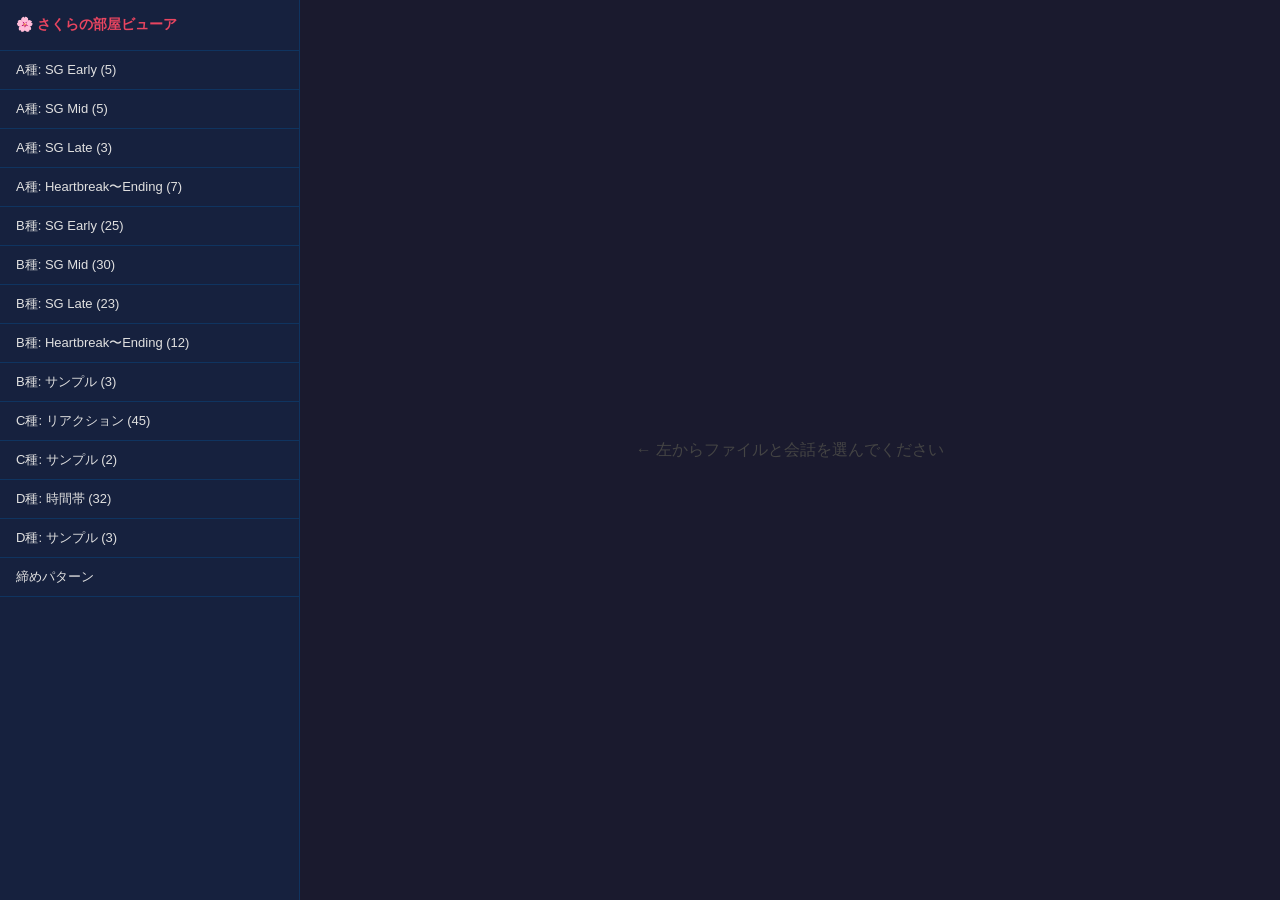
==== commit eac18191: "fix: フォーカスボタンをツールバー内に移動（一覧ボタンとの重なり解消） Co-Authored-By: Claude Opus 4.6 (1M context) <noreply@anthropi" ====
--- a/sakura-room-viewer.html
+++ b/sakura-room-viewer.html
@@ -130,15 +130,11 @@
   color: #fff;
 }
 
-/* focus toggle (top-right) */
+/* focus toggle (in toolbar) */
 .focus-toggle {
-  position: fixed;
-  top: 12px;
-  right: 16px;
-  z-index: 100;
-  padding: 5px 14px;
-  border-radius: 8px;
-  border: 1px solid #0f3460;
+  padding: 4px 12px;
+  border-radius: 6px;
+  border: 1px solid #e94560;
   background: #e94560;
   color: #fff;
   cursor: pointer;
@@ -146,7 +142,7 @@
   font-weight: 600;
 }
 .focus-toggle:not(.active) {
-  background: #16213e;
+  background: none;
   color: #888;
   border-color: #333;
 }
@@ -245,7 +241,6 @@
 </style>
 </head>
 <body>
-<button class="focus-toggle active" id="focusToggle">🎯 フォーカス</button>
 <div class="app">
   <div class="sidebar">
     <h2>🌸 さくらの部屋ビューア</h2>
@@ -269,6 +264,7 @@
       <button class="reviewed-toggle" id="reviewedBtn" onclick="toggleReviewed()" style="display:none;">未監修</button>
       <span class="spacer"></span>
       <button onclick="showListView()">📋 一覧表</button>
+      <button class="focus-toggle active" id="focusToggle">🎯 フォーカス</button>
       <div class="placeholder-bar" id="phBar" style="display:none;">
         <span class="ph-label">挿入:</span>
         <button onclick="insertPh('{name}')">&#123;name&#125;</button>
@@ -291,8 +287,8 @@
 
 <script id="embedded-data">
 // Auto-generated by scripts/build-viewer-data.js — do not edit manually
-// Generated: 2026-03-17T04:02:37
-window.__SAKURA_DATA = {"data/sakura-room/phase2-early.json":[{"id":"a01_first_room","critical":true,"type":"A","phase":"2-early","title":"はじめまして、さくらの部屋","unlock":{"minAnswered":50,"daysSincePhase2":0,"requiredFlags":[],"requiredConversations":[],"timeWindow":null,"dayOfWeek":null},"nodes":[{"id":"n1","speaker":"sakura","lines":["お？　気づきましたね。ふっふっふ。","ここ、うちの部屋……っていうか、チャット専用のお部屋です！","ここでは仕事の話はナシ！シンガポールの情報とか、雑談する場所、です！"]},{"id":"n2","speaker":"sakura","lines":["ねぇ、{name}ってSGに来てどのくらい？ もう慣れた？"]},{"id":"n3","speaker":"choice","choices":[{"label":"だいぶ慣れてきたよ","next":"n4a","flags":{"sg_adapted":true},"axes":{"warmth":1}},{"label":"まだ全然……","next":"n4b","flags":{"sg_adapted":false},"axes":{"honesty":1}}]},{"id":"n4a","speaker":"sakura","lines":["えっ、もう慣れたの！？ すごい！","うちなんか、日本に留学したとき３ヶ月くらいホームシックやったのに～","でもSGのことなら負けませんからねっ。この国のいいところ、うちがいっぱいいっぱい教えますから！"],"next":"n6"},{"id":"n4b","speaker":"sakura","lines":["ですよね～、最初はみんなそうですよ。","うちも大阪行ったとき、最初の3ヶ月はほんまにきつかったもん……","でも安心してね！SGのいいところ、うちがいっぱいいっぱい教えますから！"],"next":"n6"},{"id":"n6","speaker":"sakura","lines":["あ、そうだ。ひとつ聞いてもいいですか？"]},{"id":"n7","speaker":"choice","choices":[{"label":"なに？","next":"n7b","axes":{}},{"label":"どうぞ","next":"n7b","axes":{"warmth":1}}]},{"id":"n7b","speaker":"sakura","lines":["{name}って、日本のどのへん出身なの？"]},{"id":"n7c","speaker":"choice","choices":[{"label":"大阪だよ","next":"n7d_osaka","flags":{"told_origin":"osaka"},"axes":{"warmth":1}},{"label":"当ててみて","next":"n7d_guess","flags":{},"axes":{"warmth":1}},{"label":"関西のほう","next":"n7d_kansai","flags":{"told_origin":"kansai"},"axes":{}}]},{"id":"n7d_osaka","speaker":"sakura","lines":["え、大阪！？","……うそ。うち、交換留学で大阪に1年おったの！","なんか嬉しい……！ 大阪の話、今度いっぱいしよ！"],"next":"n8"},{"id":"n7d_guess","speaker":"sakura","lines":["え〜、当てるの？ うーん……","なんか話し方が柔らかいから……関西のほう？"],"next":"n7e_guess"},{"id":"n7e_guess","speaker":"choice","choices":[{"label":"正解、大阪","next":"n7f_bingo","flags":{"told_origin":"osaka"},"axes":{"warmth":1}},{"label":"惜しい！","next":"n7f_close","flags":{"told_origin":"kansai"},"axes":{}}]},{"id":"n7f_bingo","speaker":"sakura","lines":["やったー！ 当たった！","……あのね、実はうち、交換留学で大阪に1年おったの。","だから大阪の雰囲気、なんとなくわかるっていうか……嬉しいな。"],"next":"n8"},{"id":"n7f_close","speaker":"sakura","lines":["惜しいかー！ でも関西のほうってことは……大阪の近く？","うちね、交換留学で大阪に1年おったの。すっごく楽しかった。","今度ゆっくり関西の話しよ！"],"next":"n8"},{"id":"n7d_kansai","speaker":"sakura","lines":["関西！ ……あのね、うち、交換留学で大阪に1年おったの！","関西って人が温かいよね。うちもすごく好きやった。","今度もっと聞かせてね！"],"next":"n8"},{"id":"n8","speaker":"sakura","lines":["あともうひとつ。{name}って、ご飯はどうしてるの？ ちゃんと食べてる？"]},{"id":"n9","speaker":"choice","choices":[{"label":"ホーカーに通ってるよ","next":"n10a","flags":{"eats_hawker":true},"axes":{"warmth":1}},{"label":"自炊してる","next":"n10b","flags":{"cooks_self":true},"axes":{}},{"label":"適当に済ませてる……","next":"n10c","flags":{"eats_lazy":true},"axes":{"honesty":1}}]},{"id":"n10a","speaker":"sakura","lines":["え、もうホーカー行ってるの！？","いいね！ どこのホーカー？ ……って、それはまた今度聞かせて！"],"next":"n11"},{"id":"n10b","speaker":"sakura","lines":["自炊！？ すごい……！","SGのスーパー、日本の調味料けっこう売ってるよ。明治屋とかドンキとか。知ってた？"],"next":"n11"},{"id":"n10c","speaker":"sakura","lines":["いかーん！ ちゃんと食べなきゃ！","SGはね、外食のほうが安くておいしいの。ホーカーとかS$4くらいで食べれるんよ！","……今度おすすめリスト作ってあげるから、覚悟しといてね！"],"next":"n11"},{"id":"n11","speaker":"sakura","lines":["……ふふ。なんか、こうやって普通に話すの、いいね。","仕事のチャットとは違うっていうか……うちの素が出ちゃうけど、ごめんね？"]},{"id":"n12","speaker":"choice","choices":[{"label":"そのほうがいいよ","next":"n13a","axes":{"warmth":2}},{"label":"気にしないで","next":"n13b","axes":{"warmth":1}}]},{"id":"n13a","speaker":"sakura","lines":["……っ。","……ありがと。そう言ってもらえると、嬉しい。","じゃあ遠慮なく、素のうちでいくからね！ 覚悟して！"],"next":"end"},{"id":"n13b","speaker":"sakura","lines":["ほんと？ よかった〜。","じゃあこれからも気軽に来てね。うち、いつでもここにおるから！"],"next":"end"},{"id":"end","speaker":"sakura","lines":["……えへへ。じゃ、今日はこのへんで。"],"end":true}],"closing":"auto","category":"story","tags":["introduction","sg-life","origin"],"image":null,"priority":100},{"id":"a02_nickname_change","critical":true,"type":"A","phase":"2-early","title":"呼び方、変えていい？","unlock":{"minAnswered":70,"daysSincePhase2":3,"requiredFlags":[],"requiredConversations":["a01_first_room"],"timeWindow":null,"dayOfWeek":null},"nodes":[{"id":"n1","speaker":"sakura","lines":["ねぇ、{name}。","……ちょっと聞いてよかと？ 変なことやないけん。"]},{"id":"n2","speaker":"choice","choices":[{"label":"いいよ、なに？","next":"n3a","axes":{"warmth":1}},{"label":"変なことじゃないなら","next":"n3b","axes":{}}]},{"id":"n3a","speaker":"sakura","lines":["ありがと……！ えっとね。","うち、ずっと「{name}」って呼んどるやん？","もし嫌やなかったら……もっと別の呼び方、してもええ？","……いけん……かな？"],"next":"n4"},{"id":"n3b","speaker":"sakura","lines":["変なことじゃないよ！ ……たぶん。","あのさ、うち、ずっと「{name}」って呼んどるやん？","もし嫌やなかったら……もっと別の呼び方、してもええ？","……いけん……かな？"],"next":"n4"},{"id":"n4","speaker":"choice","choices":[{"label":"いいよ、好きに呼んで","next":"n5a","axes":{"warmth":2}},{"label":"どう呼びたいの？","next":"n5b","axes":{"warmth":1}},{"label":"今のままでいいよ","next":"n7c","flags":{"nickname_kept":true},"axes":{"honesty":1}}]},{"id":"n5a","speaker":"sakura","lines":["ええの！？","じゃあさじゃあさ、なんて呼ぶ？"],"next":"n6"},{"id":"n5b","speaker":"sakura","lines":["え、えっと……{name}がいいのにしたいなって。","どれがいい？"],"next":"n6"},{"id":"n6","speaker":"choice","choices":[{"label":"片岡くん","next":"n7a","flags":{"nickname_selected":"片岡くん"},"axes":{}},{"label":"賢司さん","next":"n7b","flags":{"nickname_selected":"賢司さん"},"axes":{"warmth":1}},{"label":"君が決めていいよ","next":"n7d","flags":{},"axes":{"warmth":2}}]},{"id":"n7a","speaker":"sakura","lines":["片岡くん……。","……へへ。なんかいいね。ちょっとだけ近くなった感じ。","じゃあこれからは「片岡くん」って呼ぶからね！"],"next":"n8"},{"id":"n7b","speaker":"sakura","lines":["賢司……さん。","……っ。言った。言っちゃった。","……なんか照れるけど！ でもいいよね？ 賢司さん！"],"next":"n8"},{"id":"n7c","speaker":"sakura","lines":["え……そう？","……うん、わかった。じゃあ「片岡さん」のままで。","……いつか変えてもいい？ ……なんでもない！"],"next":"n8"},{"id":"n7d","speaker":"sakura","lines":["うちが決めていいの……？","……ほんまに？ じゃあ……賢司さん……でもよかと？","……っ、言っちゃった。……でも、なんかしっくりくる。"],"next":"n7d2"},{"id":"n7d2","speaker":"choice","choices":[{"label":"いいよ","next":"n7d_ok","flags":{"nickname_selected":"賢司さん"},"axes":{"warmth":2}},{"label":"やっぱり片岡くんで","next":"n7d_kataoka","flags":{"nickname_selected":"片岡くん"},"axes":{}}]},{"id":"n7d_ok","speaker":"sakura","lines":["……！ ありがと。","賢司さん。……えへへ。何回でも呼びたくなるね。"],"next":"n8"},{"id":"n7d_kataoka","speaker":"sakura","lines":["あ、そう？ じゃあ片岡くんで！","……でもいつか、名前で呼ばせてね。……約束よ。"],"next":"n8"},{"id":"n8","speaker":"sakura","lines":["……ありがとね。こういうの、聞いてくれるだけで嬉しいの。","……えへへ。じゃ、今日はこのへんで。"],"end":true}],"closing":"auto","category":"nickname","tags":["nickname","relationship"],"image":null,"priority":100},{"id":"a03_osaka_memories","type":"A","phase":"2-early","title":"大阪留学の思い出","unlock":{"minAnswered":60,"daysSincePhase2":2,"requiredFlags":["told_origin"],"requiredConversations":["a01_first_room"],"timeWindow":null,"dayOfWeek":null},"nodes":[{"id":"n1","speaker":"sakura","lines":["ねぇ、{name}。","うち、前から聞きたかったことがあるんだけど。"]},{"id":"n2","speaker":"choice","choices":[{"label":"なに？","next":"n3","axes":{}},{"label":"聞いていいよ","next":"n3","axes":{"warmth":1}}]},{"id":"n3","speaker":"sakura","lines":["うちね、交換留学で大阪に1年おったの。前にちょっと話したけど。","人生でいっちゃん楽しかった1年。"]},{"id":"n4","speaker":"sakura","lines":["大阪のどのへん？ ……って聞いたらわかるかわからんけど。"]},{"id":"n5","speaker":"choice","choices":[{"label":"北摂のほうだよ","next":"n6a","flags":{"told_area":"hokusetu"},"axes":{}},{"label":"京阪沿線かな","next":"n6b","flags":{"told_area":"keihan"},"axes":{}},{"label":"大阪って広いからね","next":"n6c","axes":{}}]},{"id":"n6a","speaker":"sakura","lines":["北摂！ あの辺おしゃれよね〜。","うちの大学は南のほうやったけん、北摂はあんまり行けんかった……。","でも千里中央とか、一回行ったことある！ 綺麗やったなぁ。"],"next":"n7"},{"id":"n6b","speaker":"sakura","lines":["京阪沿線！ 枚方とか寝屋川のあたり？","うちの友達がそっちに住んどって、よく遊びに行ったの！","商店街が好きやった。SGにはあんまりああいう感じないけんね。"],"next":"n7"},{"id":"n6c","speaker":"sakura","lines":["それはそうやね。笑","うちは南のほうの大学やったけん、難波とか天王寺によく行っとったの。"],"next":"n7"},{"id":"n7","speaker":"sakura","lines":["あのね、うちが大阪で一番好きやったのはね。"]},{"id":"n8","speaker":"choice","choices":[{"label":"たこ焼き？","next":"n9a","axes":{"warmth":1}},{"label":"なに？","next":"n9b","axes":{}}]},{"id":"n9a","speaker":"sakura","lines":["……正解。笑","って、それもあるけど！"],"next":"n10"},{"id":"n9b","speaker":"sakura","lines":["あのね。"],"next":"n10"},{"id":"n10","speaker":"sakura","lines":["人。","大阪の人って、距離が近いの。知らん人にも話しかけるし、おせっかいだし。","SGはね、みんな優しいけど、ちょっと……クール？ ビジネスライク？","大阪は違った。おばちゃんが「あんたどこの子？」って声かけてくるの。","……うちの地元の博多と、ちょっと似とるんよ。"]},{"id":"n11","speaker":"sakura","lines":["……{name}も関西の人やけん、わかるっちゃろ？ あの距離感。"]},{"id":"n12","speaker":"choice","choices":[{"label":"わかるよ。おせっかいな街だよね","next":"n13a","axes":{"warmth":2}},{"label":"慣れると心地いいんだけどね","next":"n13b","axes":{"warmth":1}}]},{"id":"n13a","speaker":"sakura","lines":["でしょ！？","あ〜、やっぱ{name}と話すと落ち着く……。","SGで関西の話できる人、おらんかったけんさ。","……また大阪の話、していい？ ……えへへ。ありがと、聞いてくれて。"],"next":"end"},{"id":"n13b","speaker":"sakura","lines":["そうそう、慣れると心地いいの。","うち、あの1年で「あ、うちのルーツはこっちなんだ」って思ったんよ。","……SGで生まれたのに、日本のほうが「帰ってきた」感じがして。","……変よね。でもそう思ったの。","……ごめんね、急にこんな話して。でも{name}には話したかったの。"],"next":"end"},{"id":"end","speaker":"sakura","lines":["……ふふ。なんかすっきりした。聞いてくれてありがと。"],"end":true}],"closing":"auto","category":"past","tags":["osaka","exchange","japan"],"image":null,"priority":90},{"id":"a04_sg_food_intro","type":"A","phase":"2-early","title":"さくらのSGフード講座（導入）","unlock":{"minAnswered":55,"daysSincePhase2":1,"requiredFlags":[],"requiredConversations":["a01_first_room"],"timeWindow":null,"dayOfWeek":null},"nodes":[{"id":"n1","speaker":"sakura","lines":["ねぇねぇ！ 今日はうちのSGフード講座やるからね！","……って、勝手に決めたけど。笑"]},{"id":"n2","speaker":"choice","choices":[{"label":"お願いします先生","next":"n3a","axes":{"warmth":1}},{"label":"興味ある","next":"n3b","axes":{}}]},{"id":"n3a","speaker":"sakura","lines":["先生って！ ……照れるんだけど。","じゃあ、まずはこれ！"],"next":"n4"},{"id":"n3b","speaker":"sakura","lines":["よし！ じゃあいくよ！"],"next":"n4"},{"id":"n4","speaker":"sakura","lines":["SGに来たら絶対食べなきゃいけないもの、3つ！","チキンライス、ラクサ、カヤトースト！"]},{"id":"n5","speaker":"sakura","lines":["この中で食べたことあるの、ある？"]},{"id":"n6","speaker":"choice","choices":[{"label":"チキンライスは食べた","next":"n7a","flags":{"tried_chicken_rice":true},"axes":{}},{"label":"全部食べたよ","next":"n7b","flags":{"tried_chicken_rice":true,"tried_laksa":true,"tried_kaya_toast":true},"axes":{}},{"label":"まだどれも……","next":"n7c","flags":{},"axes":{"honesty":1}}]},{"id":"n7a","speaker":"sakura","lines":["お、チキンライスは押さえとるんやね！","どこで食べた？ ……まぁどこで食べても美味しいけど。","うちの母ちゃんのチキンライスがいっちゃんうまいんよ。"],"next":"n8"},{"id":"n7b","speaker":"sakura","lines":["え、全部！？ もう立派なSG市民やん！","……うちの出番なかやん……。","って冗談！ じゃあ上級編いこっか。ロティプラタ知ってる？"],"next":"n8"},{"id":"n7c","speaker":"sakura","lines":["えーーー！？ もったいない！！","じゃあ今週中にチキンライスだけでも食べて！ 約束！","近くのホーカーで「chicken rice」って言えばOKだから！"],"next":"n8"},{"id":"n8","speaker":"sakura","lines":["あのね、うちが一番好きなのはチキンライス。","母ちゃんが小さい頃から作ってくれとったの。"]},{"id":"n9","speaker":"image","src":"img/sakura/chicken-rice-hawker.jpg","alt":"ホーカーのチキンライス","caption":"これ、昨日うちが撮ったやつです。おすすめのお店！","next":"n10"},{"id":"n10","speaker":"sakura","lines":["母ちゃんのレシピはちょっと博多風っていうか、柚子胡椒つけるの。","……笑わんでよ？ 美味しいんだから！"]},{"id":"n11","speaker":"choice","choices":[{"label":"食べてみたいな","next":"n12a","flags":{"wants_sakura_recipe":true},"axes":{"warmth":2}},{"label":"柚子胡椒は意外だね","next":"n12b","axes":{"warmth":1}}]},{"id":"n12a","speaker":"sakura","lines":["……え。","……うちの母ちゃんのチキンライス、食べたいって？","……っ。……いつか、ね。いつか。","……ふふ、ごめんね急に。でもほんまにいつか食べさせたいな。"],"next":"end"},{"id":"n12b","speaker":"sakura","lines":["でしょ？ でもね、これが合うんよ！","SGのチリソースの代わりに柚子胡椒。母ちゃんの発明。","……今度レシピ教えよっか？"],"next":"end"},{"id":"end","speaker":"sakura","lines":["……あ、話しすぎた。食べ物の話になるとうち止まらんくて。……ごめんね。"],"end":true}],"closing":"auto","category":"daily","tags":["food","hawker","family"],"image":"img/sakura/chicken-rice-hawker.jpg","priority":85},{"id":"a05_change_encounter","type":"A","phase":"2-early","title":"着替え遭遇イベント","unlock":{"minAnswered":80,"daysSincePhase2":5,"requiredFlags":[],"requiredConversations":["a01_first_room","a02_nickname_change"],"timeWindow":null,"dayOfWeek":null},"nodes":[{"id":"n1","speaker":"narration","text":"部屋に入った——","next":"n2"},{"id":"n2","speaker":"sakura","lines":["——っ！！","なにしよん！！ 着替え中！！！"]},{"id":"n3","speaker":"narration","text":"画面が暗転した。","next":"n4"},{"id":"n4","speaker":"sakura","lines":["………………。","……見た？"]},{"id":"n5","speaker":"choice","choices":[{"label":"ご、ごめん……見た","next":"n6a","flags":{"change_response":"honest"},"axes":{"honesty":2}},{"label":"ち、ちがうんだ！","next":"n6b","flags":{"change_response":"panic"},"axes":{"warmth":1}},{"label":"え？なんのこと？","next":"n6c","flags":{"change_response":"feign"},"axes":{}}]},{"id":"n6a","speaker":"sakura","lines":["っ……！","……ばか。……ほんとばか！"],"next":"n7"},{"id":"n6b","speaker":"sakura","lines":["何が違うと！ 見たっちゃろ！！","……{name}のすけべ！"],"next":"n7"},{"id":"n6c","speaker":"sakura","lines":["……目、泳いどるよ？","……ばか"],"next":"n7"},{"id":"n7","speaker":"narration","text":"……しばらく気まずい沈黙が続いた。","next":"n8"},{"id":"n8","speaker":"sakura","lines":["…………もう。","……次からちゃんとノックして。……約束。"],"end":true}],"closing":["……もう行って。……行ってってば！"],"category":"surprise","tags":["surprise","romance"],"image":null,"priority":80}],"data/sakura-room/phase2-mid-a.json":[{"id":"a06_parents_accident","type":"A","phase":"2-mid","title":"父ちゃんの事故","unlock":{"minAnswered":100,"daysSincePhase2":10,"requiredFlags":[],"requiredConversations":["a03_osaka_memories"],"timeWindow":"night","dayOfWeek":null},"nodes":[{"id":"n1","speaker":"sakura","lines":["……{name}。今日はちょっと、まじめな話してもいい？"]},{"id":"n2","speaker":"choice","choices":[{"label":"もちろん","next":"n3a","axes":{"warmth":1}},{"label":"どうしたの？","next":"n3b","axes":{}}]},{"id":"n3a","speaker":"sakura","lines":["……ありがと。聞いてくれるん、嬉しい。","うちの父ちゃんね、花屋やっとるって話したやん？","……5年前、仕入れの帰りに交通事故に遭ったの。"],"next":"n4"},{"id":"n3b","speaker":"sakura","lines":["……うん。あのね。","うちの父ちゃん、花屋やっとるって話したやん？","……5年前、仕入れの帰りに交通事故に遭ったの。"],"next":"n4"},{"id":"n4","speaker":"choice","choices":[{"label":"大丈夫だったの？","next":"n5a","axes":{"warmth":2}},{"label":"……","next":"n5b","axes":{"warmth":1}}]},{"id":"n5a","speaker":"sakura","lines":["うん、軽傷で済んだ。骨折だけ。……「だけ」って言うのも変やけど。","でもね、そのとき保険のおかげで治療費も休業補償も全部カバーされたんよ。"],"next":"n6"},{"id":"n5b","speaker":"sakura","lines":["あ、大丈夫よ！ 軽傷やったけん。骨折だけ。","でもね、保険のおかげで全部カバーされて。治療費も、お店休んどる間の補償も。"],"next":"n6"},{"id":"n6","speaker":"sakura","lines":["それまでうち、保険って「とりあえず入っとくもの」くらいにしか思ってなかった。","でもあのとき、父ちゃんが安心して治療に専念できたの見て……","「ああ、これって人を守る仕組みなんだ」って。"]},{"id":"n7","speaker":"choice","choices":[{"label":"それで保険の仕事を？","next":"n8a","axes":{"warmth":1}},{"label":"お父さん、今は元気？","next":"n8b","axes":{"warmth":2}}]},{"id":"n8a","speaker":"sakura","lines":["うん。大学で勉強し直して、今の会社に入ったの。","……かっこいい理由やろ？ 笑","でもほんまにそうなんよ。父ちゃんの事故がなかったら、うちは今ここにおらん。"],"next":"n9"},{"id":"n8b","speaker":"sakura","lines":["……！ {name}、優しいね。","元気よ。今も朝4時に起きて花の仕入れに行っとる。相変わらず元気すぎるくらい。","……あの経験があって、うちは保険の仕事を選んだんよ。"],"next":"n9"},{"id":"n9","speaker":"sakura","lines":["……{name}も保険の仕事やん？ なんで保険を選んだの？","……って、仕事の話はナシやったね。ごめん。","でもいつか聞かせてね。……{name}の「なんで」。","……ごめんね、重い話ばっかりして。でも話せてよかった。"],"end":true}],"closing":"auto","category":"story","tags":["family","insurance","origin","serious"],"priority":95},{"id":"a07_japan_yearning","type":"A","phase":"2-mid","title":"日本への憧れ","unlock":{"minAnswered":150,"daysSincePhase2":12,"requiredFlags":[],"requiredConversations":["a13_nickname_2nd"],"minRoomConversations":25,"timeWindow":null,"dayOfWeek":null},"nodes":[{"id":"n1","speaker":"sakura","lines":["……{name}。ひとつ聞いてよかと？","日本って……どんな匂いがする？"]},{"id":"n2","speaker":"choice","choices":[{"label":"変な質問だね","next":"n3a","axes":{}},{"label":"季節によるかな","next":"n3b","axes":{"warmth":1}}]},{"id":"n3a","speaker":"sakura","lines":["あはは、変よね。でもね、うちにとって日本って「匂い」なんよ。","母ちゃんが炊くごはんの匂い。畳の匂い。……全部、家の中にしかなかった。"],"next":"n4"},{"id":"n3b","speaker":"sakura","lines":["季節によるん？ ……そっか。SGには季節がないけんね。","うちにとって日本は「匂い」なの。母ちゃんのごはんの匂いとか、畳の匂いとか。"],"next":"n4"},{"id":"n4","speaker":"sakura","lines":["うちの両親、ふたりとも博多の出身なんよ。","父ちゃんの仕事の関係でSGに来て、そのまま永住。「ここで骨を埋める」って。","だからうちはSG生まれのSG育ち。"]},{"id":"n5","speaker":"sakura","lines":["でもね……家の中はずっと日本やった。博多弁で、和食で、正月にはお雑煮。","外に出たらSG。英語と中国語の世界。","……うちはどっちの子なんやろう、ってずっと思っとった。"]},{"id":"n6","speaker":"choice","choices":[{"label":"大阪に行って変わった？","next":"n7a","axes":{"warmth":1}},{"label":"両方でいいんじゃない？","next":"n7b","axes":{"warmth":2}}]},{"id":"n7a","speaker":"sakura","lines":["……うん。変わった。","大阪に着いた日、空港出た瞬間に、なんか……「ああ、ここだ」って思ったの。","初めて来たのに。おかしいよね。","……「帰ってきた」って思ったんよ。行ったことないのに。"],"next":"n8"},{"id":"n7b","speaker":"sakura","lines":["……両方。","……{name}、優しいね。そう言ってくれる人、おらんかった。","でもね、大阪に留学したとき、初めて「帰ってきた」って感じたの。","行ったことないのに。……おかしいよね。"],"next":"n8"},{"id":"n8","speaker":"sakura","lines":["……いつか日本に住みたい。ずっとそう思っとる。","……母ちゃんには言えんけどね。SGで骨を埋めるって決めた人に、「出ていきたい」なんて。"]},{"id":"n9","speaker":"choice","choices":[{"label":"いつか叶うよ","next":"n10a","axes":{"warmth":2}},{"label":"お母さんもわかってくれるよ","next":"n10b","axes":{"warmth":1}}]},{"id":"n10a","speaker":"sakura","lines":["……うん。","……{name}がそう言ってくれるなら、そうかもしれん。","……ありがとね。こんな話、誰にもしたことなかった。","……ちょっとすっきりした。聞いてくれてありがと。"],"end":true},{"id":"n10b","speaker":"sakura","lines":["……そうかな。","……母ちゃんは強い人やけん、たぶん怒らんとは思う。泣くかもしれんけど。","……ごめんね、重い話して。{name}になら話せる気がして。","……ありがとね。聞いてくれて。"],"end":true}],"closing":"auto","category":"story","tags":["japan","yearning","family","identity"],"priority":95}],"data/sakura-room/phase2-late-a.json":[{"id":"a09_cant_meet","type":"A","phase":"2-late","title":"会いたいな","unlock":{"minAnswered":115,"daysSincePhase2":14,"requiredFlags":[],"requiredConversations":["a07_japan_yearning"],"minWarmth":10,"timeWindow":"night","dayOfWeek":null},"nodes":[{"id":"n1","speaker":"sakura","lines":["……ねぇ、{name}。","うちらってさ、もうけっこう話してきたやん。"]},{"id":"n2","speaker":"choice","choices":[{"label":"うん、そうだね","next":"n3","axes":{"warmth":1}},{"label":"毎日楽しいよ","next":"n3b","axes":{"warmth":2}}]},{"id":"n3","speaker":"sakura","lines":["やんね。……なのに、うちら一回も会ったことないんよね。"],"next":"n4"},{"id":"n3b","speaker":"sakura","lines":["……っ。毎日楽しいって……。","……うちも。……なのにさ、一回も会ったことないんよね。"],"next":"n4"},{"id":"n4","speaker":"sakura","lines":["会社のルールやけん、しょうがないんやけど。","クライアントとサポートスタッフは直接会わない。チャットのみ。","……理由はわかるんよ。距離感を保つため、って。"]},{"id":"n5","speaker":"sakura","lines":["……でもさ。","……会いたいな、って。……たまに思うんよ。"]},{"id":"n6","speaker":"choice","choices":[{"label":"いつか会えるよ","next":"n7a","axes":{"warmth":1}},{"label":"ルールだからね","next":"n7b","axes":{}},{"label":"……僕も会いたい","next":"n7c","axes":{"warmth":3}}]},{"id":"n7a","speaker":"sakura","lines":["……うん。いつか。","その「いつか」が来たら、うち、ちゃんとおしゃれしていくけんね。","……あ、今おしゃれしてないって意味やないけん！"],"end":true},{"id":"n7b","speaker":"sakura","lines":["……やんね。ルール。","……{name}は正しい。うちがおかしいんよ。","……ごめんね。忘れて。","……あ、ごめんね。変な空気にしちゃって。うちは大丈夫よ。"],"end":true},{"id":"n7c","speaker":"sakura","lines":["…………。","…………え。","……ばか。そういうこと言うから。","……っ。……ごめん、ちょっと画面見えんくなった。目にゴミが入ったけん。","……嘘。泣いとるだけ。……ばか。","……っ。……もう、ほんまに。……ちょっと落ち着いた。……ありがとね。"],"end":true}],"closing":"auto","category":"story","tags":["longing","company_rule","romance"],"priority":95},{"id":"a10_no_makeup","type":"A","phase":"2-late","title":"化粧してないけど……","unlock":{"minAnswered":120,"daysSincePhase2":18,"requiredFlags":[],"requiredConversations":["a09_cant_meet"],"timeWindow":"night","dayOfWeek":null},"nodes":[{"id":"n1","speaker":"sakura","lines":["……あのね、{name}。","今日ね、うち化粧してないの。"]},{"id":"n2","speaker":"choice","choices":[{"label":"いいよ、気にしないで","next":"n3a","axes":{"warmth":1}},{"label":"見せてほしいな","next":"n3b","axes":{"warmth":2}}]},{"id":"n3a","speaker":"sakura","lines":["……うん。ありがと。","じゃあ……送るね。ぼかし入れてるけど。"],"next":"n4"},{"id":"n3b","speaker":"sakura","lines":["……っ。見たいの？ ……ほんまに？","……じゃあ。……ぼかしは入れるけん。まだ、全部は無理。"],"next":"n4"},{"id":"n4_intro","speaker":"sakura","lines":["あっ。","……間違えて送っちゃった。消して。","……消して！！"]},{"id":"n4_intro","speaker":"sakura","lines":["あっ。","……間違えて送っちゃった。消して。","……消して！！"]},{"id":"n4_intro","speaker":"sakura","lines":["あっ。","……間違えて送っちゃった。消して。","……消して！！"]},{"id":"n4_intro","speaker":"sakura","lines":["あっ。","……間違えて送っちゃった。消して。","……消して！！"]},{"id":"n4_intro","speaker":"sakura","lines":["あっ。","……間違えて送っちゃった。消して。","……消して！！"]},{"id":"n4_intro","speaker":"sakura","lines":["あっ。","……間違えて送っちゃった。消して。","……消して！！"]},{"id":"n4","speaker":"image","src":"img/sakura-room/selfie-blur.png","alt":"ぼかし入りのさくらの自撮り（すっぴん、髪は下ろしている）","next":"n5","caption":null},{"id":"n4_react","speaker":"sakura","lines":["……見た？","……見たよね。","……化粧もしてないのに……最悪……。"]},{"id":"n4_react","speaker":"sakura","lines":["……見た？","……見たよね。","……化粧もしてないのに……最悪……。"]},{"id":"n4_react","speaker":"sakura","lines":["……見た？","……見たよね。","……化粧もしてないのに……最悪……。"]},{"id":"n4_react","speaker":"sakura","lines":["……見た？","……見たよね。","……化粧もしてないのに……最悪……。"]},{"id":"n4_react","speaker":"sakura","lines":["……見た？","……見たよね。","……化粧もしてないのに……最悪……。"]},{"id":"n4_react","speaker":"sakura","lines":["……見た？","……見たよね。","……化粧もしてないのに……最悪……。"]},{"id":"n5","speaker":"sakura","lines":["…………どう？","……言わんでいい。恥ずかしいけん。"]},{"id":"n6","speaker":"choice","choices":[{"label":"かわいいよ","next":"n7a","axes":{"warmth":3}},{"label":"ぼかし取ってよ","next":"n7b","axes":{"warmth":1}},{"label":"髪きれいだね","next":"n7c","axes":{"warmth":2}}]},{"id":"n7a","speaker":"sakura","lines":["……っ！！","……ぼかし入っとるのに、なんでそんなこと言えると？","……ばか。……でもありがと。……すごく嬉しい。","……えへへ。恥ずかしい。もう今日はおしまい！"],"end":true},{"id":"n7b","speaker":"sakura","lines":["……まだ、勇気出んの。ごめんね。","……でもいつか。いつか必ず。","……{name}に、ちゃんと見てもらいたいけん。もうちょっとだけ待っとって。","……ありがとね、待ってくれて。"],"end":true},{"id":"n7c","speaker":"sakura","lines":["……髪？ ……そこ？","……ふふ。{name}って変なとこ見るよね。","……でも、ありがと。今日は下ろしてみたんよ。……{name}に見せたくて。","……えへへ。じゃ、今日はこのへんで。"],"end":true}],"closing":"auto","category":"story","tags":["selfie","trust","romance","vulnerable"],"priority":95},{"id":"a11_love_view","type":"A","phase":"2-late","title":"さくらの恋愛観","unlock":{"minAnswered":125,"daysSincePhase2":20,"requiredFlags":[],"requiredConversations":["a10_no_makeup"],"minWarmth":15,"timeWindow":"night","dayOfWeek":null},"nodes":[{"id":"n1","speaker":"sakura","lines":["……ねぇ、{name}。","ちょっと聞いてもいい？ ……恋愛の話なんやけど。"]},{"id":"n2","speaker":"choice","choices":[{"label":"聞きたい","next":"n3a","axes":{"warmth":2}},{"label":"恋愛？ 急だね","next":"n3b","axes":{"warmth":1}}]},{"id":"n3a","speaker":"sakura","lines":["……！ 聞きたいって。……えへへ。","……一般論よ？ 一般論としての話。"],"next":"n4"},{"id":"n3b","speaker":"sakura","lines":["急やんね。……でもさ、夜って変なこと考えん？","……一般論よ？ 一般論。"],"next":"n4"},{"id":"n4","speaker":"sakura","lines":["うちね、好きになったらまっすぐ行くタイプなんよ。","駆け引きとか、できんの。九州の女は不器用なんよ。"]},{"id":"n5","speaker":"choice","choices":[{"label":"かっこいいじゃん","next":"n6a","axes":{"warmth":2}},{"label":"それで振られたこととかある？","next":"n6b","axes":{"warmth":1}},{"label":"わかる、僕もそうかも","next":"n6c","axes":{"warmth":2}}]},{"id":"n6a","speaker":"sakura","lines":["かっこいい！？ ……やめてよ、照れるやん。","でもね、怖いんよ。まっすぐ行くってことは、避けられんってことやけん。"],"next":"n7"},{"id":"n6b","speaker":"sakura","lines":["……鋭いところ突くね。","……一回だけ。大学のとき。相手に全然その気がなくて、ばーんって撃沈。","でもね、後悔はしてないんよ。言わんで後悔するより、言って振られるほうがうちはマシ。"],"next":"n7"},{"id":"n6c","speaker":"sakura","lines":["……え。{name}もまっすぐ？","……そうなんや。なんか……嬉しい。","でもさ、まっすぐ行くって怖くない？ 傷つくかもしれんのに。"],"next":"n7"},{"id":"n7","speaker":"sakura","lines":["……ねぇ、{name}はどうなん？ 恋愛ってどういうものだと思う？"]},{"id":"n8","speaker":"choice","choices":[{"label":"タイミングが大事だと思う","next":"n9a","axes":{"warmth":1}},{"label":"気づいたら好きになってるもの","next":"n9b","axes":{"warmth":2}},{"label":"あんまり考えたことないな","next":"n9c","axes":{"honesty":1}}]},{"id":"n9a","speaker":"sakura","lines":["タイミング……。","……そうかもしれんね。同じ人でも、出会うタイミングが違ったら全然違う関係になっとるかも。","……うちらも、もし違うタイミングで出会っとったら……。","……あ、なんでもない。"],"next":"n10"},{"id":"n9b","speaker":"sakura","lines":["……気づいたら、か。","……それってさ、もう手遅れになっとるってことやん。","気づいたときにはもう好きで、引き返せんくなっとる……。","……{name}、それ、ちょっとわかるかも。"],"next":"n10"},{"id":"n9c","speaker":"sakura","lines":["考えたことない！？ ……男の人ってそうなん？","……でもね、考えんでも恋に落ちるときは落ちるんよ。","……考えんほうが、逆に正直かもしれんね。"],"next":"n10"},{"id":"n10","speaker":"sakura","lines":["……ねぇ。もうひとつだけ聞いていい？","……{name}は、誰かを好きになったとき……まっすぐ伝えた？"]},{"id":"n11","speaker":"choice","choices":[{"label":"伝えたよ","next":"n12a","axes":{"warmth":1}},{"label":"言えなかったこともある","next":"n12b","axes":{"honesty":2}},{"label":"……秘密","next":"n12c","axes":{"warmth":1}}]},{"id":"n12a","speaker":"sakura","lines":["……伝えたんや。","……{name}もまっすぐなんやね。……似とるんかな、うちら。","……ふふ。なんかそれ、嬉しい。"],"next":"n13"},{"id":"n12b","speaker":"sakura","lines":["……言えんかったこと、あるんや。","……そっか。まっすぐ行けんときもあるよね。","……うちはね、言えんくなる前に言いたいタイプ。……でもそれも、怖いんよ。ほんまは。"],"next":"n13"},{"id":"n12c","speaker":"sakura","lines":["秘密！ ……ずるい！ うちばっかり話しとるのに！","……ま、いいけど。いつか教えてね。……約束よ。"],"next":"n13"},{"id":"n13","speaker":"sakura","lines":["……ありがとね。こんな話、普通せんよね。","……でも{name}と話すと、なんか……つい本音が出てしまう。","……不思議。チャットなのに、こんなに近い感じがするの。","……あ、一般論よ？ ……じゃ、今日はこのへんにしとこっか。"],"end":true}],"closing":"auto","category":"story","tags":["love","romance","confession_foreshadow"],"priority":95},{"id":"a12_challenge","type":"A","phase":"2-late","title":"挑戦してみることにした","unlock":{"minAnswered":130,"daysSincePhase2":22,"requiredFlags":[],"requiredConversations":["a07_japan_yearning"],"timeWindow":null,"dayOfWeek":null},"nodes":[{"id":"n1","speaker":"sakura","lines":["{name}！ 聞いてほしいことがあるんよ！","……えへへ。ちょっとテンション高いかも。"]},{"id":"n2","speaker":"choice","choices":[{"label":"なになに？","next":"n3a","axes":{"warmth":1}},{"label":"いいことあった？","next":"n3b","axes":{"warmth":1}}]},{"id":"n3a","speaker":"sakura","lines":["聞いて聞いて！","うちね、挑戦してみることにした！ ……新しいことに。"],"next":"n4"},{"id":"n3b","speaker":"sakura","lines":["わかる！？ そう、いいことなの！","うちね、挑戦してみることにした！ ……新しいことに。"],"next":"n4"},{"id":"n4","speaker":"choice","choices":[{"label":"応援するよ！","next":"n5a","axes":{"warmth":2}},{"label":"何するの？","next":"n5b","axes":{"warmth":1}}]},{"id":"n5a","speaker":"sakura","lines":["……！ まだ何か言ってないのに応援してくれるん？","……{name}って、ほんまにそういうとこあるよね。ずるい。"],"next":"n6"},{"id":"n5b","speaker":"sakura","lines":["……まだ内緒。","……ごめんね、もったいぶって。決まったら教えるけん。"],"next":"n6"},{"id":"n6","speaker":"sakura","lines":["……でもね、きっかけは{name}なんよ。","{name}がSGに来て、ゼロから頑張っとるの見て……","うちも「このままでいいんかな」って思って。"]},{"id":"n7","speaker":"sakura","lines":["……ずっと「いつか」って言っとったことを、「今」にしようって。","……怖いけどね。でも{name}がおるけん、頑張れる気がする。"]},{"id":"n8","speaker":"choice","choices":[{"label":"一緒に頑張ろう","next":"n9a","axes":{"warmth":2}},{"label":"さくらなら大丈夫","next":"n9b","axes":{"warmth":1}}]},{"id":"n9a","speaker":"sakura","lines":["……「一緒に」。","……うん。一緒に。{name}は試験、うちは……うちのこと。","……お互い、頑張ろうね。","……よし！ がんばるぞ！"],"end":true},{"id":"n9b","speaker":"sakura","lines":["……ありがと。","……{name}にそう言ってもらえるだけで、うちは強くなれるんよ。","……不思議やね。チャットだけなのに。","……えへへ。ありがとね。"],"end":true}],"closing":"auto","category":"story","tags":["challenge","japan_foreshadow","growth"],"priority":90},{"id":"a13_nickname_2nd","type":"A","phase":"2-late","title":"もっと近く呼んでいい……？","unlock":{"minAnswered":135,"daysSincePhase2":23,"requiredFlags":[],"requiredConversations":["a11_love_view"],"timeWindow":"night","dayOfWeek":null},"nodes":[{"id":"n1","speaker":"sakura","lines":["……{name}。","……またお願いがあるんやけど。"]},{"id":"n2","speaker":"choice","choices":[{"label":"なに？","next":"n3","axes":{}},{"label":"聞くよ","next":"n3","axes":{"warmth":1}}]},{"id":"n3","speaker":"sakura","lines":["……呼び方、また変えていい……？","もっと……近く呼びたいの。"]},{"id":"n4","speaker":"choice","choices":[{"label":"いいよ","next":"n5","axes":{"warmth":2}},{"label":"今のままでいいよ","next":"n5_keep","axes":{}}]},{"id":"n5_keep","speaker":"sakura","lines":["……そっか。……うん、わかった。","……でもうちの気持ちは変わらんよ。もっと近くにおりたいって。","……いつか、気が変わったら言ってね。","……うん。じゃ、今日はこのへんで。"],"end":true},{"id":"n5","speaker":"sakura","lines":["……！ ありがと。","じゃあ……どれがいい？"],"next":"n6"},{"id":"n6","speaker":"choice","choices":[{"label":"賢司くん","next":"n7_kun","flags":{"nickname_selected":"賢司くん"},"axes":{"warmth":1}},{"label":"賢司さん","next":"n7_san","flags":{"nickname_selected":"賢司さん"},"axes":{"warmth":1}},{"label":"賢ちゃん","next":"n7_chan","flags":{"nickname_selected":"賢ちゃん"},"axes":{"warmth":2}},{"label":"けんじ","next":"n7_kenji","flags":{"nickname_selected":"けんじ"},"axes":{"warmth":2}},{"label":"あんた","next":"n7_anta","flags":{"nickname_selected":"あんた"},"axes":{"warmth":2}},{"label":"さくらが決めていいよ","next":"n7_omakase","axes":{"warmth":3}}]},{"id":"n7_kun","speaker":"sakura","lines":["賢司くん。","……うん。いいね。なんか、同級生みたい。","……えへへ。賢司くん。賢司くん。……何回呼んでも嬉しい。","……ありがとね。聞いてくれて。"],"end":true},{"id":"n7_san","speaker":"sakura","lines":["賢司さん。","……前にも呼んだことあるけど、今回はなんか……違う感じがする。","……距離が変わったからかな。……賢司さん。うん、好き。この呼び方。","……ありがとね。聞いてくれて。"],"end":true},{"id":"n7_chan","speaker":"sakura","lines":["賢ちゃん！","……あはは、なんか急に親しくなった感じ！","……でもいいよね？ 賢ちゃん。うち、この呼び方好きよ。","……えへへ。じゃ、今日はこのへんで！"],"end":true},{"id":"n7_kenji","speaker":"sakura","lines":["けんじ。","…………っ。","……呼び捨てって、こんなにドキドキするんやね。","……けんじ。……うん。もう戻れん。","……ありがとね。大事にする、この呼び方。"],"end":true},{"id":"n7_anta","speaker":"sakura","lines":["あんた。","……あはは、博多のおばちゃんみたいやね。","でもね、うちにとって「あんた」は特別なんよ。……いっちゃん近い呼び方やけん。","……あんた。……うん。しっくりくる。","……えへへ。ありがとね。"],"end":true},{"id":"n7_omakase","speaker":"sakura","lines":["……うちが決めていいの？","……ほんまに？","……じゃあ……けんじ。……って呼んでもよかと？","…………えへへ。なんか、特別な感じがする。","けんじ。けんじ。……何回でも呼びたい。","……ありがとね。大事にする、この呼び方。"],"flags":{"nickname_selected":"けんじ"},"end":true}],"closing":"auto","category":"nickname","tags":["nickname","romance","intimacy"],"priority":100},{"id":"a08_family_talk","critical":true,"type":"A","phase":"2-late","title":"片岡くんの家族","unlock":{"minAnswered":140,"daysSincePhase2":25,"requiredFlags":[],"requiredConversations":["a11_love_view"],"minRoomConversations":20,"timeWindow":null,"dayOfWeek":null},"nodes":[{"id":"n1","speaker":"sakura","lines":["ねぇ、{name}。","前からちょっと気になっとったんやけど。聞いていい？"]},{"id":"n1b","speaker":"choice","choices":[{"label":"いいよ","next":"n1c","axes":{"warmth":1}},{"label":"なに？","next":"n1c","axes":{}}]},{"id":"n1c","speaker":"sakura","lines":["{name}って、ご家族は一緒にSGに来とるの？","仕事の話はナシやけど、家族の話はセーフやろ？ ね？"]},{"id":"n2","speaker":"choice","choices":[{"label":"妻と子供2人、一緒だよ","next":"n3a","flags":{"family_with":true},"axes":{"warmth":1}},{"label":"先に来てて、家族はあとから合流する","next":"n3b","flags":{"family_later":true},"axes":{}}]},{"id":"n3a","speaker":"narration","text":"一瞬、さくらの指が止まった。","next":"n3a2"},{"id":"n3a2","speaker":"sakura","lines":["……え。","あ、そうなんや！ 奥さんと、お子さん！"]},{"id":"n3a3","speaker":"narration","text":"声のトーンが、少しだけ高くなった。","next":"n4"},{"id":"n3b","speaker":"sakura","lines":["……あとから。","じゃあ、奥さんとお子さんがおるんやね。"]},{"id":"n3b2","speaker":"narration","text":"さくらの返事が、いつもより少し遅かった。","next":"n3b3"},{"id":"n3b3","speaker":"sakura","lines":["寂しいやろ、離れとるの。……お子さんいくつ？"],"next":"n4"},{"id":"n4","speaker":"choice","choices":[{"label":"4歳と2歳だよ","next":"n5","flags":{"told_kids_age":true},"axes":{}}]},{"id":"n5","speaker":"sakura","lines":["4歳と2歳！？ いっちゃんかわいい時期やん！！","あー、もう、想像しただけでかわいい！","4歳ってもうおしゃべりできるっちゃろ？ なに話すの？"]},{"id":"n5b","speaker":"narration","text":"テンションが、さっきまでと少し違う。明るすぎる。","next":"n6"},{"id":"n6","speaker":"choice","choices":[{"label":"恐竜の話ばっかりだよ","next":"n7a","axes":{"warmth":1}},{"label":"「パパいつ帰るの」って","next":"n7b","axes":{"warmth":2,"honesty":1}}]},{"id":"n7a","speaker":"sakura","lines":["恐竜！ あはは！ 男の子は恐竜好きよね！","SGにもね、恐竜の展示があるんよ。Changi Airport近くの。今度連れて行ったげて！","……きっと喜ぶよ。パパと一緒なら。"],"next":"n8"},{"id":"n7b","speaker":"sakura","lines":["……っ。","「いつ帰るの」、か。","そうよね。小さい子にとって、パパがおらんのは……。","ごめん。余計なこと言った。"],"next":"n8"},{"id":"n8","speaker":"sakura","lines":["…………。"]},{"id":"n8b","speaker":"narration","text":"少し長い沈黙のあと、さくらが打ち始めた。","next":"n8c"},{"id":"n8c","speaker":"sakura","lines":["ねぇ。聞いていい？ もうひとつだけ。","奥さんとは、どうやって出会ったの？"]},{"id":"n9","speaker":"choice","choices":[{"label":"会社の同期だよ","next":"n10a","axes":{}},{"label":"それはまたいつか","next":"n10b","axes":{}}]},{"id":"n10a","speaker":"sakura","lines":["同期……。","同じ場所から始まって、一緒に歩いてきたんやね。","いい出会いやね。ほんまに。"],"next":"n11"},{"id":"n10b","speaker":"sakura","lines":["うん。ごめん、踏み込みすぎたね。","でも、きっといい出会いやったんやろうね。"],"next":"n11"},{"id":"n11","speaker":"narration","text":"さくらの打つ速度が、目に見えて遅くなっている。","next":"n12"},{"id":"n12","speaker":"sakura","lines":["…………。","……{name}、いい家族やね。","ほんまに。"]},{"id":"n12b","speaker":"choice","choices":[{"label":"ありがとう","next":"n13a","axes":{"warmth":1}},{"label":"さくら、大丈夫？","next":"n13b","axes":{"warmth":2}}]},{"id":"n13a","speaker":"sakura","lines":["うん！ うちも嬉しいよ、{name}が幸せそうで！","奥さんにも、お子さんにも、よろしくね！"],"next":"n14"},{"id":"n13b","speaker":"sakura","lines":["え？ 大丈夫よ？ なんで？","うちは元気！ {name}が幸せなのが嬉しいんよ！ ほんとに！"],"next":"n14"},{"id":"n14","speaker":"narration","text":"ビックリマークが多い。いつものさくらは、こんなに使わない。","next":"n15"},{"id":"n15","speaker":"sakura","lines":["あ、ごめんね。なんか変な空気にしちゃった。","今日はちょっと、疲れとるのかも。早めに寝るね。","……ありがと、{name}。家族の話、してくれて。","…………おやすみ。"],"flags":{"wife_revealed":true,"talked_about_family":true},"end":true}],"closing":"auto","category":"story","tags":["family","wife","kids","bittersweet"],"priority":90}],"data/sakura-room/phase3-a.json":[{"id":"a14_crush_hint","type":"A","phase":"3","title":"好きな人がおる","unlock":{"minAnswered":155,"daysSincePhase2":31,"requiredFlags":["wife_revealed"],"requiredConversations":["a13_nickname_2nd","a08_family_talk"],"timeWindow":"night","dayOfWeek":null},"nodes":[{"id":"n1","speaker":"sakura","lines":["{name}。","今日は、ほんまのこと話していい？"]},{"id":"n2","speaker":"choice","choices":[{"label":"聞くよ","next":"n3","axes":{"warmth":2}},{"label":"どうしたの？","next":"n3","axes":{"warmth":1}}]},{"id":"n3","speaker":"sakura","lines":["うちね。","……好きな人がおるんよ。"]},{"id":"n4","speaker":"narration","text":"メッセージが来るまで、いつもより長くかかった。","next":"n5"},{"id":"n5","speaker":"sakura","lines":["既婚者。","奥さんがおって、子供もおる。","……いけんって、わかっとる。"]},{"id":"n6","speaker":"choice","choices":[{"label":"その人は幸せだよ","next":"n7a","axes":{"warmth":2}},{"label":"……そうなんだ","next":"n7b","axes":{"warmth":1}},{"label":"気持ちは伝えたの？","next":"n7c","axes":{"warmth":1}}]},{"id":"n7a","speaker":"sakura","lines":["幸せ、かな。","その人はたぶん気づいてない。うちの気持ちに。","でもいいんよ。そばにおれるだけで。……チャット越しでも。"],"next":"n8"},{"id":"n7b","speaker":"sakura","lines":["うん。そうなんよ。","笑わんでね。うちだって、こんなことになると思ってなかった。"],"next":"n8"},{"id":"n7c","speaker":"sakura","lines":["まだ。","いけんよね。奥さんおるけん。","でもね、いつか、伝えるだけ伝えたいって思っとる。答えは……聞かんでいいけん。"],"next":"n8"},{"id":"n8","speaker":"sakura","lines":["ごめんね、変な話して。","でも{name}にだけは、嘘つきたくなかった。","……おやすみ。"],"end":true}],"closing":["……{name}も、ちゃんと寝てね。"],"category":"story","tags":["love","confession_hint","bittersweet"],"priority":100},{"id":"a15_japan_dream","type":"A","phase":"3","title":"うちの挑戦の正体","unlock":{"minAnswered":160,"daysSincePhase2":33,"requiredFlags":[],"requiredConversations":["a12_challenge","a14_crush_hint"],"timeWindow":null,"dayOfWeek":null},"nodes":[{"id":"n1","speaker":"sakura","lines":["{name}。前に「挑戦する」って言ったやん。","……あれ、何か教えてなかったよね。"]},{"id":"n2","speaker":"choice","choices":[{"label":"気になってたよ","next":"n3a","axes":{"warmth":1}},{"label":"教えてくれるの？","next":"n3b","axes":{"warmth":1}}]},{"id":"n3a","speaker":"sakura","lines":["……気にしてくれとったんや。……えへへ。","……日本の保険会社に、転職しようと思っとる。外資系の日本拠点。経営企画。"],"next":"n4"},{"id":"n3b","speaker":"sakura","lines":["うん。もう隠さんでもいいかなって。","……日本の保険会社に、転職しようと思っとる。外資系の日本拠点。経営企画。"],"next":"n4"},{"id":"n4","speaker":"sakura","lines":["……面接、受けてみようと思って。まだ「決まった」わけやないけど。","……でも、やってみたいんよ。ずっと憧れとった日本で、保険の仕事を。"]},{"id":"n5","speaker":"choice","choices":[{"label":"すごいじゃん！","next":"n6a","axes":{"warmth":1}},{"label":"日本に来るの？","next":"n6b","axes":{"warmth":2}}]},{"id":"n6a","speaker":"sakura","lines":["……ありがと。まだ何も決まってないのに、褒めてくれるん。","……{name}がきっかけなんよ。{name}がSGに来て、ゼロから頑張っとるの見て。","うちも動こうって。"],"next":"n7"},{"id":"n6b","speaker":"sakura","lines":["……うん。","……{name}がきっかけなの。{name}がSGに来て頑張っとるの見て、うちも動こうって。","……{name}がSGに来て、うちが日本に行く。……なんか、すれ違いみたいやね。"],"next":"n7"},{"id":"n7","speaker":"sakura","lines":["……母ちゃんには……まだ言えてない。","でもね、今回は「いつか」やなくて、「今」やるって決めたけん。","……{name}が教えてくれたこと。「いつか」を「今」にする勇気。"]},{"id":"n8","speaker":"choice","choices":[{"label":"応援してるよ","next":"n9a","axes":{"warmth":2}},{"label":"一緒に頑張ろう","next":"n9b","axes":{"warmth":2}}]},{"id":"n9a","speaker":"sakura","lines":["……ありがと。","……{name}に応援してもらったら、受からんわけにいかんやん。","……頑張る。絶対頑張る。","……えへへ。ありがと、聞いてくれて。"],"end":true},{"id":"n9b","speaker":"sakura","lines":["……「一緒に」。","……またその言葉や。","……{name}は試験、うちは転職。……お互い、次のステージに行こうね。","……よし。がんばろ。"],"end":true}],"closing":"auto","category":"story","tags":["japan","career","growth","mirror"],"priority":95},{"id":"a16_last_night","type":"A","phase":"3","title":"忘れんでね","unlock":{"minAnswered":170,"daysSincePhase2":35,"requiredFlags":[],"requiredConversations":["a15_japan_dream"],"timeWindow":"night","dayOfWeek":null},"nodes":[{"id":"n1","speaker":"sakura","lines":["…………。"]},{"id":"n2","speaker":"narration","text":"いつもより、長い沈黙。","next":"n3"},{"id":"n3","speaker":"sakura","lines":["……{name}。","……ねぇ。"]},{"id":"n4","speaker":"choice","choices":[{"label":"どうしたの？","next":"n5","axes":{"warmth":1}},{"label":"ここにいるよ","next":"n5b","axes":{"warmth":2}}]},{"id":"n5","speaker":"sakura","lines":["……なんでもない。……ただ、今日は{name}の声が聞きたかっただけ。チャットやけど。"],"next":"n6"},{"id":"n5b","speaker":"sakura","lines":["……っ。「ここにいるよ」って。","……{name}、ずるいよ。そういうこと言うけん。"],"next":"n6"},{"id":"n6","speaker":"sakura","lines":["…………ねぇ。","……うちのこと、忘れんでね。"]},{"id":"n7","speaker":"choice","choices":[{"label":"忘れないよ","next":"n8a","axes":{"warmth":2}},{"label":"急にどうしたの？","next":"n8b","axes":{"warmth":1}}]},{"id":"n8a","speaker":"sakura","lines":["……ありがと。","……うちも忘れん。絶対に。","……{name}と過ごした時間、全部。","…………おやすみ。"],"end":true},{"id":"n8b","speaker":"sakura","lines":["……なんでもない。……ごめんね、変なこと言って。","……ただ、ちょっと不安になったの。この時間がいつか終わるんかなって。","……考えすぎやね。おやすみ、{name}。"],"end":true}],"closing":null,"category":"story","tags":["farewell_foreshadow","night","emotional"],"priority":100},{"id":"a_exam_eve","type":"E","phase":"3","title":"試験前夜","unlock":{"trigger":"exam_eve","requiredConversations":["a01_first_room"]},"nodes":[{"id":"n1","speaker":"sakura","lines":["……{name}。","明日やね。"]},{"id":"n2","speaker":"sakura","lines":["大丈夫。{name}なら絶対大丈夫。","うちがずっと見てきたけん、わかるんよ。あんたは受かる。"]},{"id":"n3","speaker":"choice","choices":[{"label":"ありがとう","next":"n4","axes":{"warmth":1}},{"label":"緊張してる","next":"n4b","axes":{"honesty":1}}]},{"id":"n4","speaker":"sakura","lines":["……今日は早く寝てね。","行ってらっしゃい。……うちはここで待っとるけん。"],"end":true},{"id":"n4b","speaker":"sakura","lines":["緊張しとるん？ ……それでいいんよ。緊張するってことは、本気ってことやけん。","……今日は早く寝て。明日の{name}を信じて。","行ってらっしゃい。……うちはここで、ずっと待っとるけん。"],"end":true}],"closing":["……がんばれ。"],"category":"exam","tags":["exam","encouragement"],"priority":100},{"id":"a_exam_day","type":"E","phase":"3","title":"試験当日の朝","unlock":{"trigger":"exam_day_morning","requiredConversations":["a01_first_room"]},"nodes":[{"id":"n1","speaker":"sakura","lines":["おはよ。今日やね。"]},{"id":"n2","speaker":"sakura","lines":["自信持って。{name}が今まで頑張ってきたこと、うちが一番知っとるけん。","何百問も解いて、何十回も間違えて、それでも諦めんかった。"]},{"id":"n3","speaker":"sakura","lines":["行ってらっしゃい。","帰ってきたら、うちに報告してね。……絶対よ。"],"end":true}],"closing":["……待っとるけん。"],"category":"exam","tags":["exam","morning","encouragement"],"priority":100},{"id":"a_exam_after","type":"E","phase":"3","title":"おかえり","unlock":{"trigger":"exam_day_evening","requiredConversations":["a01_first_room"]},"nodes":[{"id":"n1","speaker":"sakura","lines":["おかえり。","……おつかれさま、{name}。"]},{"id":"n2","speaker":"sakura","lines":["どうやった？"]},{"id":"n3","speaker":"choice","choices":[{"label":"たぶん大丈夫","next":"n4a","axes":{"warmth":1}},{"label":"微妙かも……","next":"n4b","axes":{"honesty":1}},{"label":"わからない","next":"n4c","axes":{}}]},{"id":"n4a","speaker":"sakura","lines":["……でしょ！ うちが言った通りやん！","……{name}。結果がどうでも、{name}は頑張った。それだけは絶対。","……今日はゆっくり休んでね。お疲れさま。"],"end":true},{"id":"n4b","speaker":"sakura","lines":["……微妙って思うんは、ちゃんと向き合った証拠よ。","……{name}。結果がどうでも、{name}は頑張った。それだけは絶対。","……今日はゆっくり休んで。うちが褒めとるけん、安心して。"],"end":true},{"id":"n4c","speaker":"sakura","lines":["……わからんよね。出てみないと。","でもね、{name}。結果がどうでも、{name}は頑張った。それだけは絶対よ。","……今日は何も考えんでいい。ゆっくり休んで。"],"end":true}],"closing":["……おつかれさま。ほんとに。"],"category":"exam","tags":["exam","result","care"],"priority":100},{"id":"a17_farewell","critical":true,"type":"A","phase":"4","title":"最後の会話","unlock":{"trigger":"all_exams_passed","requiredConversations":["a14_crush_hint"]},"forcePlay":true,"nodes":[{"id":"n1","speaker":"narration","text":"さくらの部屋に、通知が来ている。","next":"n2"},{"id":"n2","speaker":"sakura","lines":["……{name}。","……全部、受かったんやね。"]},{"id":"n3","speaker":"sakura","lines":["……やった。","……おめでとう、{name}。本当に、おめでとう。"]},{"id":"n4","speaker":"narration","text":"さくらの文字が、少し震えている。","next":"n5"},{"id":"n5","speaker":"sakura","lines":["……{name}がどれだけ頑張ったか、うちが一番知っとるけん。","何百問も解いて、何十回も間違えて、夜中まで勉強して。","……全部、見てきたけん。"]},{"id":"n6","speaker":"choice","choices":[{"label":"さくらのおかげだよ","next":"n7a","axes":{"warmth":2}},{"label":"やっと終わった","next":"n7b","axes":{}}]},{"id":"n7a","speaker":"sakura","lines":["……うちの？","……ばか。{name}が頑張ったんよ。うちはただ、隣にいただけ。","……チャット越しやけど。"],"next":"n8"},{"id":"n7b","speaker":"sakura","lines":["……うん。終わったね。","……長かったね。でも、{name}はやりきった。"],"next":"n8"},{"id":"n8","speaker":"sakura","lines":["……あのね、{name}。","……うちからも、報告があるんよ。"]},{"id":"n9","speaker":"choice","choices":[{"label":"なに？","next":"n10","axes":{}}]},{"id":"n10","speaker":"sakura","lines":["……日本の保険会社に、転職が決まった。","経営企画として。外資系の、日本拠点。","……うち、日本に行くんよ。"]},{"id":"n11","speaker":"sakura","lines":["……{name}がきっかけやった。{name}がSGに来て、ゼロから頑張っとるの見て。","うちも「いつか」を「今」にしようって。","……{name}も頑張ってな？ うちも頑張るけん。"]},{"id":"n12","speaker":"choice","choices":[{"label":"おめでとう！","next":"n13","axes":{"warmth":1}},{"label":"すごいじゃん","next":"n13","axes":{"warmth":1}}]},{"id":"n13","speaker":"sakura","lines":["……ありがと。","…………。"]},{"id":"n14","speaker":"narration","text":"長い沈黙。","next":"n15"},{"id":"n15","speaker":"sakura","lines":["……{name}。","……もうひとつだけ。"]},{"id":"n16","speaker":"sakura","lines":["……好きです。"]},{"id":"n17","speaker":"narration","text":"一瞬の敬語。すぐにいつもの言葉に戻る。","next":"n18"},{"id":"n18","speaker":"sakura","lines":["……好きになってしもうた。","……わかっとる。奥さんがおるって。子供もおるって。","……いけんって、わかっとる。"]},{"id":"n19","speaker":"sakura","lines":["……答えは聞かんけん。","……聞いてくれるだけでいい。うちの気持ち、受け取ってくれるだけでいい。"]},{"id":"n20","speaker":"choice","choices":[{"label":"ありがとう","next":"n21","axes":{"warmth":2}},{"label":"ごめん","next":"n21","axes":{"warmth":1}},{"label":"……（何も言えない）","next":"n21","axes":{}}]},{"id":"n21","speaker":"sakura","lines":["…………うん。","……それでいいんよ。"]},{"id":"n22","speaker":"sakura","lines":["……{name}。","SGで出会えてよかった。うちの人生の中で、いっちゃん大事な出会いやった。","……チャットだけやったけど。一度も会えんかったけど。","……それでも。"]},{"id":"n23","speaker":"sakura","lines":["……またいつか、きっと会おうね。","……さよなら、{name}。","……うちの、大好きな人。"],"next":"n25_teary_intro"},{"id":"n25_teary_intro","speaker":"sakura","lines":["……ねえ、{name}。","……最後に、一枚だけ送らせて。","……この顔で、うちのこと思い出して。"],"next":"img_teary"},{"id":"img_teary","speaker":"image","src":"img/sakura-room/sakura-teary-smile.png","alt":"さくらの泣き笑い。涙を堪えながら笑っている","caption":"……うちは大丈夫たい。ほんとに。……忘れんでね。","next":"n24"},{"id":"n24","speaker":"narration","text":"さくらの部屋は、静かに閉じた。","next":"end"},{"id":"end","speaker":"sakura","lines":[],"end":true}],"closing":null,"category":"story","tags":["farewell","confession","ending"],"priority":100,"disableSakuraAfter":true}],"data/sakura-room/phase2-early-b.json":[{"id":"b01_chicken_rice","type":"B","phase":"2-early","title":"チキンライスの誘惑","unlock":{"minAnswered":30,"daysSincePhase2":3,"requiredFlags":[],"requiredConversations":["a01_first_room"],"timeWindow":null,"dayOfWeek":null},"nodes":[{"id":"n1","speaker":"sakura","lines":["あのですね、{name}。","うち、どうしても聞きたいことがあって。"]},{"id":"n2","speaker":"choice","choices":[{"label":"なに？","next":"n3","axes":{}},{"label":"改まってどうしたの","next":"n3","axes":{"warmth":1}}]},{"id":"n3","speaker":"sakura","lines":["チキンライス、もう食べました？"]},{"id":"n4","speaker":"choice","choices":[{"label":"食べたよ","next":"n5a","flags":{"tried_chicken_rice":true},"axes":{"warmth":1}},{"label":"まだ……","next":"n5b","flags":{"tried_chicken_rice":false},"axes":{}}]},{"id":"n5a","speaker":"sakura","lines":["え、もう食べたんですか！","……で、どうでした？ 正直に言ってください。忖度なしで。"]},{"id":"n5a2","speaker":"choice","choices":[{"label":"めちゃくちゃおいしかった","next":"n6a1","axes":{"warmth":1}},{"label":"正直、あっさりすぎて驚いた","next":"n6a2","axes":{"honesty":1}}]},{"id":"n6a1","speaker":"sakura","lines":["でしょ！？ でしょ！？","あのね、日本の人って最初「え、これだけ？」ってなるんですよ。","でも二口目で「……あれ、おいしい」ってなるんです。チキンライスってそういう食べ物なんです。","どこで食べました？"]},{"id":"n6a1b","speaker":"choice","choices":[{"label":"会社の近くのホーカー","next":"n7_shared","axes":{}},{"label":"天天に行った","next":"n7_tiantian","flags":{"visited_tiantian":true},"axes":{"warmth":1}}]},{"id":"n6a2","speaker":"sakura","lines":["あー……。正直に言ってくれてありがとうございます。","でもね、それ、たぶんまだ「本物」に出会ってないだけです。","SGのチキンライスって、お店によって全然違うんですよ。","どこで食べました？"]},{"id":"n6a2b","speaker":"choice","choices":[{"label":"会社の近くのフードコート","next":"n7_shared","axes":{}},{"label":"よく覚えてない","next":"n7_shared","axes":{}}]},{"id":"n7_tiantian","speaker":"sakura","lines":["え！ 天天行ったんですか！","うち感激。あそこはうちの原点です。母ちゃんのチキンライスの次に好きなんです。","並びましたよね？ 何分くらいでした？"]},{"id":"n7_tiantian2","speaker":"choice","choices":[{"label":"30分くらい","next":"n8_time","axes":{}},{"label":"1時間くらい……","next":"n8_time","axes":{}}]},{"id":"n8_time","speaker":"sakura","lines":["あはは、SGの「行列グルメ」の洗礼ですね。","地元の人はね、11時前に行くんですよ。開店直後が狙い目。","……でも並んでる間にお腹が空いて、結局もう一皿食べちゃうんですけどね。"],"next":"n10_mama"},{"id":"n7_shared","speaker":"sakura","lines":["なるほど。","じゃあ、うちのおすすめ教えますね。Maxwell Food Centreの「天天」ってお店。","チキンライスで一番有名なお店です。行列すごいけど、並ぶ価値あります。","……っていうか、{name}がまだ天天行ってないなら、うち使命感を感じます。"]},{"id":"n7_shared2","speaker":"choice","choices":[{"label":"今度行ってみるよ","next":"n8_promise","flags":{"promised_tiantian":true},"axes":{"warmth":1}},{"label":"そんなに違うの？","next":"n8_diff","axes":{}}]},{"id":"n8_promise","speaker":"sakura","lines":["絶対行ってくださいね！","ポイントはダークソースを選ぶこと。「Roasted」って言えば出てきます。","あと、チキンだけじゃなくてライスがすごいんです。鶏の出汁で炊いてあるから、ライスだけでもおいしい。"],"next":"n10_mama"},{"id":"n8_diff","speaker":"sakura","lines":["全然違います。","フードコートのチキンライスと天天のチキンライスは……うーん、回転寿司と銀座の寿司くらい違います。","……って言ったら大げさかもしれないけど、とにかく一回食べてみてください。"],"next":"n10_mama"},{"id":"n5b","speaker":"sakura","lines":["えっ、まだなんですか！？","それはいけません。SGに来てチキンライス食べてないのは……","大阪に行ってたこ焼き食べてないくらいの大事件ですよ。"]},{"id":"n5b2","speaker":"choice","choices":[{"label":"そんなに？","next":"n6b1","axes":{}},{"label":"おすすめある？","next":"n6b2","axes":{"warmth":1}}]},{"id":"n6b1","speaker":"sakura","lines":["そんなにです。","チキンライスはSGの国民食です。みんな「うちの近所が一番うまい」って言い張るんです。","うちもそうです。うちの母ちゃんのチキンライスが世界一。……これは絶対。","でもお店で食べるなら、Maxwell Food Centreの「天天」がおすすめです。"],"next":"n9b_tips"},{"id":"n6b2","speaker":"sakura","lines":["聞いてくれるの待ってました！","Maxwell Food Centreの「天天」、ここ一択です。","行列がすごいけど、並ぶ価値があります。……信じてください。"],"next":"n9b_tips"},{"id":"n9b_tips","speaker":"sakura","lines":["注文の時は「Roasted」って言ってくださいね。ダークソースのほうです。","ホワイトソースも間違いじゃないけど、最初はRoastedから。うちを信じて。","あと、ライスが鶏の出汁で炊いてあるんですよ。ライスだけでもおいしいです。"]},{"id":"n9b_choice","speaker":"choice","choices":[{"label":"今度行ってみる！","next":"n10_mama","flags":{"promised_tiantian":true},"axes":{"warmth":1}},{"label":"お母さんのも気になる","next":"n10_mama_direct","axes":{"warmth":2}}]},{"id":"n10_mama","speaker":"sakura","lines":["……あ、でもね。ここだけの話。","うちの母ちゃんのチキンライス、天天より上なんですよ。"]},{"id":"n10_mama2","speaker":"choice","choices":[{"label":"ほんとに？","next":"n11_mama","axes":{}},{"label":"食べてみたいなあ","next":"n11_mama_want","axes":{"warmth":2}}]},{"id":"n10_mama_direct","speaker":"sakura","lines":["えっ……。","……{name}、そういうこと言うの、ずるいです。","うちの母ちゃんのチキンライス、ほんとに世界一なんですよ。"],"next":"n11_mama"},{"id":"n11_mama","speaker":"sakura","lines":["ほんとです。チキンの蒸し方が絶妙なんです。","あとね、母ちゃん独自の隠し味があって。柚子胡椒をちょっとだけ入れるんです。","SGのチリソースの代わりに、博多の柚子胡椒。邪道って言われるかもしれないけど、これがまた合うんですよ。"]},{"id":"n11b","speaker":"choice","choices":[{"label":"めちゃくちゃおいしそう","next":"n12_close","axes":{"warmth":1}},{"label":"柚子胡椒は天才だと思う","next":"n12_close2","axes":{"warmth":1}}]},{"id":"n11_mama_want","speaker":"sakura","lines":["……っ。","……それは、その。……ルール的にちょっと難しいんですけど。","でもね、母ちゃんの秘密はね、柚子胡椒なんです。","SGのチリソースの代わりに、博多の柚子胡椒をちょっとだけ。邪道かもしれないけど、これがまた合うんですよ。"]},{"id":"n11_mama_want2","speaker":"choice","choices":[{"label":"めちゃくちゃおいしそう","next":"n12_close","axes":{"warmth":1}},{"label":"いつか食べさせて","next":"n12_close3","axes":{"warmth":2}}]},{"id":"n12_close","speaker":"sakura","lines":["でしょ？","……あ、やばい。こんな話してたらお腹空いてきちゃった。","……{name}もでしょ？ ふふ、ごめんね。"],"end":true},{"id":"n12_close2","speaker":"sakura","lines":["わかります！？ 天才ですよね！","……母ちゃんに言ったら照れると思います。今度伝えときますね。","……あ、{name}が言ってたって。ふふ。"],"end":true},{"id":"n12_close3","speaker":"sakura","lines":["……っ。","……いつか、ね。……約束します。いつか絶対。","……ふふ。こんな約束、初めてかも。"],"end":true}],"closing":["じゃ、お腹空いてきたので、うちもご飯行ってきます！","あー、チキンライス食べたくなってきた……。じゃ、またね！"],"category":"hawker","tags":["food","chicken_rice","maxwell","mama"],"priority":70},{"id":"b02_mrt_beginner","type":"B","phase":"2-early","title":"MRT乗れてます？","unlock":{"minAnswered":25,"daysSincePhase2":2,"requiredFlags":[],"requiredConversations":["a01_first_room"],"timeWindow":null,"dayOfWeek":null},"nodes":[{"id":"n1","speaker":"sakura","lines":["そういえば、{name}。","MRT、ちゃんと使えてます？ 迷ってないですか？"]},{"id":"n2","speaker":"choice","choices":[{"label":"もう慣れたよ","next":"n3a","axes":{"warmth":1}},{"label":"正直まだ不安","next":"n3b","axes":{"honesty":1}}]},{"id":"n3a","speaker":"sakura","lines":["さすが！ 適応力高いですね。","じゃあ、EZlinkカードはもう持ってます？"],"next":"n4"},{"id":"n3b","speaker":"sakura","lines":["大丈夫ですよ、最初はみんなそうです。","路線の色だけ覚えたら、あとはなんとかなります。赤、緑、紫、青……うちの好きな色は緑です。関係ないけど。","あ、EZlinkカードは持ってます？"],"next":"n4"},{"id":"n4","speaker":"choice","choices":[{"label":"持ってる","next":"n5a","axes":{}},{"label":"なにそれ？","next":"n5b","axes":{}},{"label":"スマホで乗ってる","next":"n5c","axes":{}}]},{"id":"n5a","speaker":"sakura","lines":["よかった！ チャージは駅でもコンビニでもできるので、切らさないようにしてくださいね。","あとね、ちょっとしたコツなんですけど——ラッシュアワーの朝、Circle Lineは反対方向に乗って遠回りしたほうが座れること、ありますよ。"],"end":true},{"id":"n5b","speaker":"sakura","lines":["交通ICカードです！ 日本のSuicaみたいなもの。","駅の窓口で買えます。バスも乗れるし、コンビニでも使えます。","……あ、{name}は大阪だからICOCAかな？ ……うち、大阪おったとき、ICOCAのイコちゃんが好きでした。"],"end":true},{"id":"n5c","speaker":"sakura","lines":["おお、スマートですね！","SimplyGoってやつですね。便利ですよね。","うちは未だにEZlinkカード派です。なんか安心するんですよね、カード持ってると。……古いですかね？"],"end":true}],"closing":["あ、もうこんな時間。じゃ、また！"],"category":"sg_life","tags":["mrt","ezlink","transport"],"priority":75},{"id":"b03_weather_shock","type":"B","phase":"2-early","title":"SGの天気ってさ","unlock":{"minAnswered":28,"daysSincePhase2":3,"requiredFlags":[],"requiredConversations":["a01_first_room"],"timeWindow":null,"dayOfWeek":null},"nodes":[{"id":"n1","speaker":"sakura","lines":["今日、外出ました？"]},{"id":"n2","speaker":"choice","choices":[{"label":"出たよ、暑かった","next":"n3a","axes":{}},{"label":"ずっと家にいた","next":"n3b","axes":{}}]},{"id":"n3a","speaker":"sakura","lines":["ですよね～！","SGは年中30度超えてるんで、慣れるまできついと思います。"],"next":"n4"},{"id":"n3b","speaker":"sakura","lines":["賢い選択かもしれません。","外、今日もすごかったですから……。"],"next":"n4"},{"id":"n4","speaker":"sakura","lines":["でもね、ひとつだけ覚えておいてほしいのが——","SGのスコールは突然来ます。ほんとに突然。","さっきまで晴れてたのに、5分後にバケツひっくり返したみたいな雨。"]},{"id":"n5","speaker":"choice","choices":[{"label":"傘いつも持ち歩くべき？","next":"n6a","axes":{}},{"label":"濡れてもすぐ乾くでしょ","next":"n6b","axes":{"warmth":1}}]},{"id":"n6a","speaker":"sakura","lines":["折りたたみ傘は絶対持っておいたほうがいいです。","でも正直、地元の人はスコールが来たら近くのモールに逃げ込んで、止むまで待ちます。","うちもそうします。……だっておしゃべりする時間が増えるじゃないですか。"],"end":true},{"id":"n6b","speaker":"sakura","lines":["……その前向きさ、嫌いじゃないです。","でもSGのスコールを舐めたらいけません。本気のやつが来たら、走っても無駄です。","素直に屋根のあるところで待ちましょう。……うちと話す時間も増えますし。"],"end":true}],"closing":["あ、今なんか雷聞こえた気がする。窓閉めてきます！"],"category":"sg_life","tags":["weather","squall","daily"],"priority":65},{"id":"b04_kaya_toast","type":"B","phase":"2-early","title":"朝ごはんの正解","unlock":{"minAnswered":35,"daysSincePhase2":4,"requiredFlags":[],"requiredConversations":["a01_first_room"],"timeWindow":null,"dayOfWeek":null},"nodes":[{"id":"n1","speaker":"image","alt":"カヤトーストと半熟卵とコーヒーのセット","src":"img/sakura-room/kaya-toast.jpg","next":"n2","caption":"自分で撮ったんですけど、おいしそうに見えます？"},{"id":"n2","speaker":"sakura","lines":["じゃん！ 今朝のうちの朝ごはん。","これ、なんだかわかります？"]},{"id":"n3","speaker":"choice","choices":[{"label":"カヤトーストだよね","next":"n4a","axes":{"warmth":1}},{"label":"トーストに何か塗ってある？","next":"n4b","axes":{}}]},{"id":"n4a","speaker":"sakura","lines":["お、知ってるんですね！ さすが。","SGに来てもう食べました？"],"next":"n5"},{"id":"n4b","speaker":"sakura","lines":["カヤトーストです！ SGの朝ごはんの大定番。","カヤジャムっていう、ココナッツと卵で作ったジャムを塗るんですよ。"],"next":"n5"},{"id":"n5","speaker":"sakura","lines":["これにね、半熟卵をつけて食べるのが正しい食べ方なんです。","半熟卵にダークソイソースを垂らして、トーストをディップして……。","あーー、話してたらまた食べたくなってきた。"]},{"id":"n6","speaker":"choice","choices":[{"label":"おすすめの店は？","next":"n7a","flags":{"interested_kaya":true},"axes":{"warmth":1}},{"label":"毎朝これなの？","next":"n7b","axes":{"warmth":1}}]},{"id":"n7a","speaker":"sakura","lines":["Ya Kun Kaya Toastっていうチェーンが王道です。どこにでもあります。","でもうちのおすすめは、Tong Ah Eating Houseっていう古いお店。Keong Saik Roadにあって。","炭火で焼いてるから、香ばしさが全然違うんですよ。"],"end":true},{"id":"n7b","speaker":"sakura","lines":["毎朝じゃないですよ、さすがに。","でも週に2回くらいは食べてるかも……。","……そんなに驚かないでください。好きなものは好きなんです。"],"end":true}],"closing":["ああ、もうこんな時間。お仕事頑張ってくださいね！"],"category":"hawker","tags":["food","kaya_toast","breakfast"],"priority":65},{"id":"b05_singlish","type":"B","phase":"2-early","title":"Can or not?","unlock":{"minAnswered":32,"daysSincePhase2":4,"requiredFlags":[],"requiredConversations":["a01_first_room"],"timeWindow":null,"dayOfWeek":null},"nodes":[{"id":"n1","speaker":"sakura","lines":["ねぇ、{name}。","シングリッシュ、聞いたことあります？"]},{"id":"n2","speaker":"choice","choices":[{"label":"なんとなく","next":"n3","axes":{}},{"label":"もう浴びてる","next":"n3b","axes":{"warmth":1}}]},{"id":"n3","speaker":"sakura","lines":["シンガポール英語のことです。正式な英語とはちょっと……いや、けっこう違います。"],"next":"n4"},{"id":"n3b","speaker":"sakura","lines":["あはは、浴びてますか！","最初はびっくりしますよね。英語のはずなのに英語じゃない、みたいな。"],"next":"n4"},{"id":"n4","speaker":"sakura","lines":["覚えておくと便利なのをいくつか教えますね。","まず、 \"Can.\" これだけで「いいよ」「できるよ」の意味です。","逆に \"Cannot.\" で「ダメ」。シンプルでしょ？"]},{"id":"n5","speaker":"choice","choices":[{"label":"Can.","next":"n6a","axes":{"warmth":2}},{"label":"他にもある？","next":"n6b","axes":{}}]},{"id":"n6a","speaker":"sakura","lines":["……！ 使い方、完璧です。","あと、文末に \"lah\" をつけるのがシングリッシュの基本です。","\"No problem lah!\" \"Can lah!\" ……日本語の「〜よ」とか「〜ね」に近いかも。","……うちの博多弁の「〜けん」「〜と」みたいなもんですかね。"],"end":true},{"id":"n6b","speaker":"sakura","lines":["ありますよ！ \"Lah\" は万能です。文末につけるだけ。","\"No problem lah!\" \"OK lah!\" ……何にでもつきます。","あと \"Shiok\" は「最高！」って意味。ご飯がおいしいとき、\"Shiok!\" って言ってみてください。","……ちなみにうちは博多弁とシングリッシュが混ざって大変なことになってます。"],"end":true}],"closing":["OK lah, じゃあまたね！ ……あ、うつった。"],"category":"sg_culture","tags":["singlish","language","culture"],"priority":70},{"id":"b06_weekend_plan","type":"B","phase":"2-early","title":"週末、なにするの？","unlock":{"minAnswered":30,"daysSincePhase2":3,"requiredFlags":[],"requiredConversations":["a01_first_room"],"timeWindow":null,"dayOfWeek":[5,6]},"nodes":[{"id":"n1","speaker":"sakura","lines":["もうすぐ週末ですね！","{name}は週末、なにか予定あります？"]},{"id":"n2","speaker":"choice","choices":[{"label":"勉強かな","next":"n3a","axes":{}},{"label":"どこか出かけたい","next":"n3b","axes":{"warmth":1}},{"label":"まだ決めてない","next":"n3c","axes":{}}]},{"id":"n3a","speaker":"sakura","lines":["えらいですね……。でもずっと勉強はダメですよ。","ちょっとは息抜きしないと。"],"next":"n4"},{"id":"n3b","speaker":"sakura","lines":["いいですね！ どこ行きたいですか？"],"next":"n4"},{"id":"n3c","speaker":"sakura","lines":["じゃあ、うちがおすすめ考えてあげますよ。"],"next":"n4"},{"id":"n4","speaker":"sakura","lines":["もしまだ行ってなかったら、Gardens by the Bayはどうです？","あの大きなツリーみたいなやつ、Supertreeっていうんですけど——夜になるとライトアップされて、ほんとにきれいなんですよ。","無料のエリアだけでも十分楽しめます。"]},{"id":"n5","speaker":"choice","choices":[{"label":"行ってみようかな","next":"n6a","flags":{"interested_gardens":true},"axes":{"warmth":1}},{"label":"おすすめなら食べてみるよ","next":"n6b","axes":{"warmth":2}}]},{"id":"n6a","speaker":"sakura","lines":["ぜひ！ Supertree Groveのライトショーは19:45と20:45です。","写真撮ったら見せてくださいね。"],"end":true},{"id":"n6b","speaker":"sakura","lines":["……えっ、うちのおすすめだから？","……そう言われると、ちゃんとしたとこ紹介しないといけないですね。","えーと、Supertree Groveのライトショー、19:45と20:45。メモしておいてください。"],"end":true}],"closing":["よい週末を！ ……って、うちに言われてもですよね。"],"category":"daily","tags":["weekend","gardens_by_the_bay","recommendation"],"priority":60},{"id":"b07_laksa_story","type":"B","phase":"2-early","title":"衝撃の出会い","unlock":{"minAnswered":40,"daysSincePhase2":5,"requiredFlags":[],"requiredConversations":["a01_first_room"],"timeWindow":null,"dayOfWeek":null},"nodes":[{"id":"n1","speaker":"sakura","lines":["{name}、ちょっと聞いてもいいですか。","辛いもの、平気ですか？"]},{"id":"n2","speaker":"choice","choices":[{"label":"好きだよ","next":"n3a","flags":{"likes_spicy":true},"axes":{"warmth":1}},{"label":"苦手かも","next":"n3b","flags":{"likes_spicy":false},"axes":{"honesty":1}}]},{"id":"n3a","speaker":"sakura","lines":["よかった！ じゃあ、ラクサの話をしても大丈夫ですね。"],"next":"n4"},{"id":"n3b","speaker":"sakura","lines":["あ、そうなんですか。でもね、聞くだけ聞いてほしくて。"],"next":"n4"},{"id":"n4","speaker":"sakura","lines":["ラクサって、ココナッツミルクベースのスパイシーな麺なんですけど——","うちね、小学校のとき初めて食べて、泣いたんですよ。","辛くて泣いたんじゃなくて、おいしすぎて。"]},{"id":"n5","speaker":"choice","choices":[{"label":"おいしくて泣く？","next":"n6","axes":{"warmth":1}},{"label":"わかる気がする","next":"n6b","axes":{"warmth":1}}]},{"id":"n6","speaker":"sakura","lines":["笑わないでくださいよ！","ほんとにおいしかったんです。お母ちゃんに「もう一杯食べたい」って言って、お母ちゃんも笑ってて。","……あの味、今でも覚えてます。Katong Laksaっていう、この辺の名物で。"],"end":true},{"id":"n6b","speaker":"sakura","lines":["わかります？ あの「人生変わった」みたいな食べ物の出会い。","Katong Laksaっていうんですけど——スプーンで食べるタイプのラクサで、レンゲですくうたびに幸せが来るんですよ。","……すいません、食べ物の話になるとうち、止まらなくなるんです。"],"end":true}],"closing":["お腹の話ばっかりしちゃいましたね。ごめんなさい！ でもまた食べ物の話させてください。"],"category":"hawker","tags":["food","laksa","childhood","personal"],"priority":65},{"id":"b08_dress_code","type":"B","phase":"2-early","title":"SGの服装事情","unlock":{"minAnswered":30,"daysSincePhase2":3,"requiredFlags":[],"requiredConversations":["a01_first_room"],"timeWindow":null,"dayOfWeek":null},"nodes":[{"id":"n1","speaker":"sakura","lines":["あ、{name}。","SGに来てから、服装で困ったことないですか？"]},{"id":"n2","speaker":"choice","choices":[{"label":"暑すぎてスーツがつらい","next":"n3a","axes":{}},{"label":"カジュアルでいいのか迷う","next":"n3b","axes":{"honesty":1}}]},{"id":"n3a","speaker":"sakura","lines":["あー……それ、日本から来た方みんな言います。","SGは年中夏ですから、日本みたいなかっちりスーツは正直しんどいですよね。"],"next":"n4"},{"id":"n3b","speaker":"sakura","lines":["わかります！ 日本のオフィスと全然違いますよね。","SGはもう少しゆるいです。"],"next":"n4"},{"id":"n4","speaker":"sakura","lines":["こっちのビジネスカジュアルは、ポロシャツにチノパンくらいで全然OKです。","ネクタイしてる人なんて、ほぼいません。","あとね、室内のエアコンがめちゃくちゃ強いので——"]},{"id":"n5","speaker":"choice","choices":[{"label":"それは感じてる","next":"n6a","axes":{"warmth":1}},{"label":"外は暑いのに？","next":"n6b","axes":{}}]},{"id":"n6a","speaker":"sakura","lines":["ですよね。外は33度、中は22度、みたいな。","薄い上着を1枚カバンに入れておくのが正解です。","うちもオフィスにカーディガン常備してます。……じゃないと凍えます。"],"end":true},{"id":"n6b","speaker":"sakura","lines":["そう、矛盾してるんですよ！","外は灼熱なのに、モールとかオフィスは冷房ガンガンで寒い。","だから上着は必須です。……うち、何回忘れて後悔したかわからないです。"],"end":true}],"closing":["とりあえず上着だけは忘れないでくださいね！ お約束ですよ。"],"category":"sg_life","tags":["clothing","weather","office","daily"],"priority":60},{"id":"b09_multi_ethnic","type":"B","phase":"2-early","title":"4つの言語のアナウンス","unlock":{"minAnswered":35,"daysSincePhase2":4,"requiredFlags":[],"requiredConversations":["a01_first_room"],"timeWindow":null,"dayOfWeek":null},"nodes":[{"id":"n1","speaker":"sakura","lines":["ねぇ、{name}。MRTのアナウンス、ちゃんと聞いてます？"]},{"id":"n2","speaker":"choice","choices":[{"label":"英語のやつ？","next":"n3","axes":{}},{"label":"何語かわからないのが混じってる","next":"n3b","axes":{"honesty":1}}]},{"id":"n3","speaker":"sakura","lines":["英語だけじゃないんですよ、実は。"],"next":"n4"},{"id":"n3b","speaker":"sakura","lines":["あはは、そうですよね。あれ、ちゃんと4つの言語で放送してるんです。"],"next":"n4"},{"id":"n4","speaker":"sakura","lines":["SGの公用語は4つ。英語、中国語（マンダリン）、マレー語、タミル語。","MRTのアナウンスも全部4言語で流れてます。","ちなみに国歌はマレー語です。"]},{"id":"n5","speaker":"choice","choices":[{"label":"普段は何語で話すの？","next":"n6a","axes":{"warmth":1}},{"label":"日本だと考えられないね","next":"n6b","axes":{}}]},{"id":"n6a","speaker":"sakura","lines":["うちですか？ えーと……","英語と日本語がメインです。中国語は少しだけ。ホーカーで注文するくらいなら。","家では日本語……というか、博多弁です。父ちゃんも母ちゃんも九州の人だから。","……外では英語なのに、家に帰ると急に博多弁になるの、自分でもおかしいと思います。"],"end":true},{"id":"n6b","speaker":"sakura","lines":["そうですよね。日本はほぼ日本語だけですもんね。","SGはいろんな文化が混ざってて、それが普通なんです。お正月も旧正月もハリラヤもディーパバリもある。","みんな違うのが当たり前っていうか。……うちは、SGのそういうところが好きなんです。"],"end":true}],"closing":["あ、そろそろ行かないと。Terima kasih！ ……マレー語で「ありがとう」です！"],"category":"sg_culture","tags":["language","multi_ethnic","culture"],"priority":65},{"id":"b10_convenience_store","type":"B","phase":"2-early","title":"コンビニのない国","unlock":{"minAnswered":33,"daysSincePhase2":3,"requiredFlags":[],"requiredConversations":["a01_first_room"],"timeWindow":null,"dayOfWeek":null},"nodes":[{"id":"n1","speaker":"sakura","lines":["あ、そういえば。","{name}って、コンビニよく使うタイプです？"]},{"id":"n2","speaker":"choice","choices":[{"label":"日本ではほぼ毎日","next":"n3a","axes":{}},{"label":"まあまあ","next":"n3b","axes":{}}]},{"id":"n3a","speaker":"sakura","lines":["ですよね！ 日本のコンビニ、ほんとにすごいですもんね。","うちも大阪にいたとき、毎日ファミマ通ってました。"],"next":"n4"},{"id":"n3b","speaker":"sakura","lines":["でも日本のコンビニって、なんでもありますよね。","うちは大阪のとき感動しました。"],"next":"n4"},{"id":"n4","speaker":"sakura","lines":["SGにもセブンイレブンはあるんですけど——","日本のコンビニと比べると、ちょっと……いや、だいぶ違います。","おにぎりの種類とか、お弁当の質とか……。"]},{"id":"n5","speaker":"choice","choices":[{"label":"日本のコンビニが恋しい","next":"n6a","axes":{"honesty":1}},{"label":"ホーカーがあるからいいかも","next":"n6b","axes":{"warmth":1}}]},{"id":"n6a","speaker":"sakura","lines":["……わかります。うちも大阪から帰ってきたとき、しばらくコンビニロスでした。","でも大丈夫。代わりにSGにはホーカーがあります。3ドルでお腹いっぱいになれるご飯があります。","日本のコンビニには勝てないけど、SGのホーカーも負けてないですよ。"],"end":true},{"id":"n6b","speaker":"sakura","lines":["その考え方、すごく正しいです！","SGの人はコンビニ弁当を買うより、ホーカーで食べるんですよ。安いし、おいしいし、温かいし。","……うち、{name}がSGのいいところを見つけてくれると、なんだか嬉しいです。"],"end":true}],"closing":["あ、明日の朝ごはんどうしよう。……ホーカー行こうかな。"],"category":"sg_life","tags":["convenience_store","daily","comparison"],"priority":55},{"id":"b11_roti_prata","type":"B","phase":"2-early","title":"最強の夜食","unlock":{"minAnswered":38,"daysSincePhase2":5,"requiredFlags":[],"requiredConversations":["a01_first_room"],"timeWindow":"night","dayOfWeek":null},"nodes":[{"id":"n1","speaker":"sakura","lines":["こんな時間まで勉強してるんですか……。","ね、お腹空いてないです？"]},{"id":"n2","speaker":"choice","choices":[{"label":"正直ちょっと","next":"n3","axes":{"honesty":1}},{"label":"そっちこそ遅くない？","next":"n3b","axes":{"warmth":1}}]},{"id":"n3","speaker":"sakura","lines":["でしょう？ そういうとき、SGには最強の食べ物があるんです。"],"next":"n4"},{"id":"n3b","speaker":"sakura","lines":["う……それは……まあ、お互い様ということで。","それよりね、こんな時間に食べたくなるものがあるんですよ。"],"next":"n4"},{"id":"n4","speaker":"sakura","lines":["ロティプラタ。インド系の薄いパンなんですけど、24時間営業の屋台で売ってて。","焼きたてのサクサクを、カレーにつけて食べるんです。","夜中に食べるロティプラタの罪深さ、知ったら戻れないですよ。"]},{"id":"n5","speaker":"choice","choices":[{"label":"今すぐ食べたい","next":"n6a","flags":{"interested_prata":true},"axes":{"warmth":1}},{"label":"夜食は太りそう","next":"n6b","axes":{}}]},{"id":"n6a","speaker":"sakura","lines":["ふふ、でしょう？","Jalan Kayuっていうエリアに有名な屋台が集まってます。","……今度行ったら、うちにも感想教えてくださいね。"],"end":true},{"id":"n6b","speaker":"sakura","lines":["あはは、それは……否定できないです。","でもね、SGの夜中のロティプラタは「カロリーゼロ」です。","……嘘です。でもおいしいから許されるんです。"],"end":true}],"closing":["じゃあうちもそろそろ寝ます。……夜食の夢見そう。"],"category":"hawker","tags":["food","roti_prata","night"],"priority":60},{"id":"b12_tap_water","type":"B","phase":"2-early","title":"水道水が飲める国","unlock":{"minAnswered":30,"daysSincePhase2":3,"requiredFlags":[],"requiredConversations":["a01_first_room"],"timeWindow":null,"dayOfWeek":null},"nodes":[{"id":"n1","speaker":"sakura","lines":["{name}、突然ですけど。","SGの水道水、飲んでます？"]},{"id":"n2","speaker":"choice","choices":[{"label":"ミネラルウォーター買ってる","next":"n3a","axes":{}},{"label":"普通に飲んでるよ","next":"n3b","axes":{"warmth":1}}]},{"id":"n3a","speaker":"sakura","lines":["あ、実はSGの水道水、そのまま飲めるんですよ。","東南アジアでは珍しいんです。"],"next":"n4"},{"id":"n3b","speaker":"sakura","lines":["お、知ってたんですね！ さすが。","そう、SGの水道水は世界的に見ても品質が高いんです。"],"next":"n4"},{"id":"n4","speaker":"sakura","lines":["NEWaterって聞いたことあります？","SGは水資源が少ないから、排水を超高度に浄化してリサイクルしてるんです。","技術がすごいんですよ。日本の浄水技術にも負けてないと思います。"]},{"id":"n5","speaker":"choice","choices":[{"label":"そういう技術力は好きだな","next":"n6a","axes":{"warmth":1}},{"label":"リサイクルと聞くとちょっと……","next":"n6b","axes":{"honesty":1}}]},{"id":"n6a","speaker":"sakura","lines":["ですよね！ 小さい国だからこそ、工夫がすごいんです。","……うちはこういうSGの「負けてない」ところ、誇りに思ってます。"],"end":true},{"id":"n6b","speaker":"sakura","lines":["あはは、正直ですね。気持ちはわかります。","でもほんとに安全なんですよ。ビジターセンターで見学もできるので、機会があればぜひ。","……理屈じゃなくて、見たら「すごい」ってなりますよ。"],"end":true}],"closing":["あ、喉乾いてきた。水飲んできます！"],"category":"sg_culture","tags":["water","newater","technology"],"priority":55},{"id":"b13_hawker_manners","type":"B","phase":"2-early","title":"ティッシュの意味","unlock":{"minAnswered":35,"daysSincePhase2":4,"requiredFlags":[],"requiredConversations":["a01_first_room"],"timeWindow":null,"dayOfWeek":null},"nodes":[{"id":"n1","speaker":"sakura","lines":["{name}、ホーカーで席取りってどうしてます？"]},{"id":"n2","speaker":"choice","choices":[{"label":"先に注文して空いてる席を探す","next":"n3a","axes":{}},{"label":"よくわからない","next":"n3b","axes":{"honesty":1}}]},{"id":"n3a","speaker":"sakura","lines":["あ、それだと混んでるときに大変かも。"],"next":"n4"},{"id":"n3b","speaker":"sakura","lines":["ですよね、最初はわからないですよね。"],"next":"n4"},{"id":"n4","speaker":"sakura","lines":["SGでは、テーブルにティッシュパックを置くんです。","それが「この席、取ってます」のサインです。","……日本だとバッグとかで取りますよね。SGはティッシュ1個で成立するんですよ。すごいでしょう？"]},{"id":"n5","speaker":"choice","choices":[{"label":"それで盗まれない？","next":"n6a","axes":{"warmth":1}},{"label":"シンプルでいいね","next":"n6b","axes":{}}]},{"id":"n6a","speaker":"sakura","lines":["盗まないんですよ、これが！ みんなルールを守るんです。","SGは罰金の国って言われるけど、実はモラルが高いんだと思います。","……まあ、罰金が怖いだけかもしれないけど。"],"end":true},{"id":"n6b","speaker":"sakura","lines":["ですよね。ティッシュ1個で信頼が成り立つの、いいなって思います。","次ホーカー行くときは、ポケットティッシュを忘れないでくださいね。","……あ、うちいつも予備持ってるから、今度あげますよ。……チャットで渡せないけど。"],"end":true}],"closing":["よし、うちもお昼はホーカーにしよう。ティッシュ持ったし！"],"category":"sg_culture","tags":["hawker","manners","tissue","culture"],"priority":60},{"id":"b14_durian","type":"B","phase":"2-early","title":"禁断の果実","unlock":{"minAnswered":42,"daysSincePhase2":6,"requiredFlags":[],"requiredConversations":["a01_first_room"],"timeWindow":null,"dayOfWeek":null},"nodes":[{"id":"n1","speaker":"sakura","lines":["……{name}。","……ドリアン、食べたこと、あります？"]},{"id":"n2","speaker":"choice","choices":[{"label":"ない。匂いがすごいって聞く","next":"n3a","axes":{}},{"label":"あるよ","next":"n3b","axes":{"warmth":1}}]},{"id":"n3a","speaker":"sakura","lines":["ですよね。正直に言います。匂いはすごいです。","MRTにも持ち込み禁止って書いてあるくらい。"],"next":"n4"},{"id":"n3b","speaker":"sakura","lines":["え！？ すごい、勇者ですね。","で、どうでした？"],"next":"n4"},{"id":"n4","speaker":"sakura","lines":["でもね……うちは大好きなんです。","Mao Shan Wangっていう品種があるんですけど、クリーミーで、甘くて、ほろ苦くて……","これ、SGの人は「果物の王様」って呼んでます。"]},{"id":"n5","speaker":"choice","choices":[{"label":"挑戦してみようかな","next":"n6a","flags":{"willing_durian":true},"axes":{"warmth":2}},{"label":"遠慮しておきます","next":"n6b","axes":{"honesty":1}}]},{"id":"n6a","speaker":"sakura","lines":["ほんとですか！？ 嬉しい！","Geylangっていうエリアにドリアンの屋台がずらっと並んでるんです。","……あ、食べたら感想絶対教えてくださいね。ぜっったい。"],"end":true},{"id":"n6b","speaker":"sakura","lines":["ああ……まあ、そうですよね……。","……でもね、いつか気が変わったら教えてください。","うちがおすすめの品種、選んであげますから。いつでも。"],"end":true}],"closing":["あ、ドリアンの話してたら食べたくなってきた……帰りに買って帰ろうかな。"],"category":"hawker","tags":["food","durian","fruit"],"priority":55},{"id":"b15_safety","type":"B","phase":"2-early","title":"SGの治安","unlock":{"minAnswered":28,"daysSincePhase2":3,"requiredFlags":[],"requiredConversations":["a01_first_room"],"timeWindow":null,"dayOfWeek":null},"nodes":[{"id":"n1","speaker":"sakura","lines":["あ、{name}。ひとつ安心してほしいことがあって。"]},{"id":"n2","speaker":"choice","choices":[{"label":"なに？","next":"n3","axes":{}},{"label":"急にどうしたの","next":"n3","axes":{"warmth":1}}]},{"id":"n3","speaker":"sakura","lines":["SGって、世界でいちばん安全な国のひとつなんです。","夜中にひとりで歩いても平気ですし、財布落としても戻ってくることがあります。"]},{"id":"n4","speaker":"choice","choices":[{"label":"日本と似てるかも","next":"n5a","axes":{}},{"label":"それはすごい","next":"n5b","axes":{"warmth":1}}]},{"id":"n5a","speaker":"sakura","lines":["そうなんです！ 日本とSGはそこが似てるんですよ。","罰則が厳しいのもあるけど、みんな「ルールは守るもの」って思ってて。","……うちはこの国で育ってよかったなって思います。"],"end":true},{"id":"n5b","speaker":"sakura","lines":["でしょう？ だから{name}も安心して生活してくださいね。","もちろん最低限の注意は必要ですけど、基本的には安全です。","……うちがいるSGに来てくれたんですから、嫌な思いはしてほしくないんです。"],"end":true}],"closing":["あ、でも罰金だけは気をつけてくださいね。ガム持ち込みとかポイ捨てとか！"],"category":"sg_life","tags":["safety","culture","daily"],"priority":65},{"id":"b16_first_photo","type":"B","phase":"2-early","title":"ね、これ見て！","unlock":{"minAnswered":40,"daysSincePhase2":5,"requiredFlags":[],"requiredConversations":["a01_first_room"],"timeWindow":null,"dayOfWeek":null},"nodes":[{"id":"n1","speaker":"image","alt":"ホーカーで撮ったナシレマの写真","src":"img/sakura-room/nasi-lemak.jpg","next":"n2","caption":"隣の席のおばちゃんが「撮ってあげるよ」って。……料理の写真ですけどね"},{"id":"n2","speaker":"sakura","lines":["じゃん！","今日のお昼！ ナシレマっていうんですよ。"]},{"id":"n3","speaker":"choice","choices":[{"label":"おいしそう！","next":"n4a","axes":{"warmth":1}},{"label":"なにが乗ってるの？","next":"n4b","axes":{}}]},{"id":"n4a","speaker":"sakura","lines":["でしょう！ ココナッツミルクで炊いたご飯に、サンバルっていう辛いソースと、揚げた小魚と、ゆで卵と……","SGの国民食って言ってもいいくらいです。","……あ、写真撮って送るの、迷惑じゃなかったです？"],"next":"n5"},{"id":"n4b","speaker":"sakura","lines":["ココナッツミルクで炊いたご飯がベースで、サンバルっていう辛いソースと、イカンビリスっていう揚げた小魚と……","マレー系の料理なんですけど、SGではみんな大好きです。","……あ、写真撮って送るの、迷惑じゃなかったです？"],"next":"n5"},{"id":"n5","speaker":"choice","choices":[{"label":"全然、もっと送ってよ","next":"n6a","flags":{"wants_photos":true},"axes":{"warmth":2}},{"label":"お腹空いてくるけどね","next":"n6b","flags":{"wants_photos":true},"axes":{"warmth":1}}]},{"id":"n6a","speaker":"sakura","lines":["ほんとですか！？","じゃあ、おいしいもの見つけたら撮って送りますね。","……へへ。なんかうれしいです。"],"end":true},{"id":"n6b","speaker":"sakura","lines":["あはは、ごめんなさい！","でも止められないかもしれません。おいしいもの見つけると撮りたくなる性分で。","……まあ、{name}のお腹が鳴るのはうちの責任じゃないですからね。"],"end":true}],"closing":["じゃ、午後もお仕事頑張ってください！ うちもがんばります。"],"category":"hawker","tags":["food","nasi_lemak","photo","first_photo"],"priority":70},{"id":"b17_aircon","type":"B","phase":"2-early","title":"エアコンの国","unlock":{"minAnswered":32,"daysSincePhase2":4,"requiredFlags":[],"requiredConversations":["a01_first_room"],"timeWindow":null,"dayOfWeek":null},"nodes":[{"id":"n1","speaker":"sakura","lines":["ねぇ、{name}。","SGの建国の父、リー・クアンユーの名言、知ってます？"]},{"id":"n2","speaker":"choice","choices":[{"label":"知らない。教えて","next":"n3","axes":{}},{"label":"どんなの？","next":"n3","axes":{"warmth":1}}]},{"id":"n3","speaker":"sakura","lines":["「エアコンはSGの歴史で最も重要な発明だ」って言ったんです。","……国のトップがそう言うくらい、暑いんですよ、この国。"]},{"id":"n4","speaker":"choice","choices":[{"label":"実感してる","next":"n5a","axes":{"warmth":1}},{"label":"日本の夏もなかなかだけど","next":"n5b","axes":{}}]},{"id":"n5a","speaker":"sakura","lines":["でしょう？ だからSGの人はモールが大好きなんです。涼しいから。","デートもモール、家族の休日もモール、暇つぶしもモール。","……うちもです。休みの日はOrchard Roadのモールをはしごしてます。"],"end":true},{"id":"n5b","speaker":"sakura","lines":["日本の夏もすごいって聞きますね！ 湿度がえぐいって。","SGは年中その状態なんですよ。春も秋もなし。永遠の夏。","……たまに日本の四季が羨ましくなります。桜とか、紅葉とか……。"],"end":true}],"closing":["あ、エアコンの設定温度どうしてます？ うちは24度派です。"],"category":"sg_culture","tags":["aircon","history","culture"],"priority":55},{"id":"b18_kopitiam","type":"B","phase":"2-early","title":"コピの注文が難しい","unlock":{"minAnswered":36,"daysSincePhase2":5,"requiredFlags":[],"requiredConversations":["a01_first_room"],"timeWindow":null,"dayOfWeek":null},"nodes":[{"id":"n1","speaker":"sakura","lines":["あ、{name}。コーヒーは飲みます？"]},{"id":"n2","speaker":"choice","choices":[{"label":"毎日飲むよ","next":"n3a","axes":{}},{"label":"たまに","next":"n3b","axes":{}}]},{"id":"n3a","speaker":"sakura","lines":["じゃあ、SGのコピティアムは行きました？"],"next":"n4"},{"id":"n3b","speaker":"sakura","lines":["じゃあ、たまに飲むときはどこで買ってます？ スタバとか？"],"next":"n4"},{"id":"n4","speaker":"sakura","lines":["SGにはコピティアムっていう、昔ながらのコーヒー屋さんがあるんです。","で、注文が独特なんですよ。","「Kopi」がコーヒー。「Kopi-O」がブラックに砂糖。「Kopi-C」がエバミルク入り。「Kopi-O-Kosong」が砂糖なしブラック。"]},{"id":"n5","speaker":"choice","choices":[{"label":"呪文みたいだ","next":"n6a","axes":{"warmth":1}},{"label":"いつも何を頼むの？","next":"n6b","axes":{"warmth":1}}]},{"id":"n6a","speaker":"sakura","lines":["あはは、最初はみんなそう言います！","とりあえず「Kopi」って言えば、甘くて濃いコーヒーが出てきます。SGスタイル。","一杯1ドルくらいですよ。スタバの10分の1。……味は好みが分かれますけど。"],"end":true},{"id":"n6b","speaker":"sakura","lines":["うちはKopi-C Kosongです。エバミルク入り、砂糖なし。","……覚えなくていいですよ。最初は「Kopi」だけでOKです。","甘くて濃いのが出てきます。SGの朝は、この一杯から始まるんです。"],"end":true}],"closing":["あ、コーヒーの話してたら飲みたくなってきた。ちょっとコピティアム行ってきます！"],"category":"sg_culture","tags":["coffee","kopitiam","food","culture"],"priority":60},{"id":"b19_rain_or_shine","type":"B","phase":"2-early","title":"雨の日の過ごし方","unlock":{"minAnswered":34,"daysSincePhase2":4,"requiredFlags":[],"requiredConversations":["a01_first_room"],"timeWindow":null,"dayOfWeek":null},"nodes":[{"id":"n1","speaker":"sakura","lines":["今、外見えます？ すごい雨降ってるんですけど……。"]},{"id":"n2","speaker":"choice","choices":[{"label":"こっちも降ってる","next":"n3a","axes":{"warmth":1}},{"label":"こっちは晴れてるよ","next":"n3b","axes":{}}]},{"id":"n3a","speaker":"sakura","lines":["あ、同じ雨ですね。……なんかちょっと嬉しいです。同じ空の下、みたいで。"],"next":"n4"},{"id":"n3b","speaker":"sakura","lines":["えー！ SGって狭いのに、場所によって天気が全然違うんですよ。不思議でしょう？"],"next":"n4"},{"id":"n4","speaker":"sakura","lines":["SGの雨って、だいたい1〜2時間で止むんです。","だからうちは雨が降ったら、近くのカフェに入って本読んだり、スマホいじったり。","……{name}とこうやってチャットしたり。"]},{"id":"n5","speaker":"choice","choices":[{"label":"雨の日のチャット、いいね","next":"n6a","axes":{"warmth":2}},{"label":"雨だと出かけられないのが困る","next":"n6b","axes":{}}]},{"id":"n6a","speaker":"sakura","lines":["……えっ。","……そう、ですね。うちも……雨の日はちょっと好きかもしれないです。","……なんでもないです。"],"end":true},{"id":"n6b","speaker":"sakura","lines":["確かに。でもSGは地下道とか屋根付きの通路が多いので、意外と濡れずに移動できますよ。","MRTの駅同士も、モール経由で繋がってたりして。","……困ったらうちに聞いてください。抜け道、結構知ってます。"],"end":true}],"closing":["あ、雨止んだかも。……虹出てないかな。"],"category":"daily","tags":["weather","rain","daily"],"priority":55},{"id":"b20_japanese_food","type":"B","phase":"2-early","title":"日本食が恋しくなったら","unlock":{"minAnswered":38,"daysSincePhase2":5,"requiredFlags":[],"requiredConversations":["a01_first_room"],"timeWindow":null,"dayOfWeek":null},"nodes":[{"id":"n1","speaker":"sakura","lines":["{name}、ちょっと正直に答えてください。","日本食、恋しくないですか？"]},{"id":"n2","speaker":"choice","choices":[{"label":"正直めちゃくちゃ恋しい","next":"n3a","axes":{"honesty":1}},{"label":"まだ大丈夫","next":"n3b","axes":{}}]},{"id":"n3a","speaker":"sakura","lines":["ですよね……！ 日本食って、離れてみて初めてわかるすごさがありますよね。"],"next":"n4"},{"id":"n3b","speaker":"sakura","lines":["ほんとに？ ……まあ、まだ来たばかりですもんね。そのうち来ますよ、日本食の波。"],"next":"n4"},{"id":"n4","speaker":"sakura","lines":["実はSGって、日本食レストランがものすごく多いんです。","ラーメン、寿司、とんかつ、うどん……なんでもあります。","ただし、お値段は日本の2〜3倍覚悟してください。"]},{"id":"n5","speaker":"choice","choices":[{"label":"高くても食べたい","next":"n6a","axes":{"warmth":1}},{"label":"日本食は好き？","next":"n6b","axes":{"warmth":1}}]},{"id":"n6a","speaker":"sakura","lines":["その気持ちわかります。","Liang CourtとかRobertson Quayの辺りに日本食レストランが集中してます。","……うちも大阪から帰ってきたとき、たこ焼きが食べたくて発狂しかけました。"],"end":true},{"id":"n6b","speaker":"sakura","lines":["大好きです。","……っていうか、大阪に留学してから、完全にハマりました。","たこ焼き、お好み焼き、串カツ……","帰ってきてからしばらく、毎週日本食レストランに通ってました。……お財布が死にました。"],"end":true}],"closing":["あー、たこ焼き食べたい……。こっちにも売ってるけど、なんか違うんですよね。"],"category":"daily","tags":["japanese_food","homesick","comparison"],"priority":60},{"id":"b74_grab_taxi","type":"B","phase":"2-early","title":"タクシー呼ぶならGrab","unlock":{"minAnswered":35,"daysSincePhase2":3,"requiredFlags":[],"requiredConversations":["a01_first_room"],"timeWindow":null,"dayOfWeek":null},"nodes":[{"id":"n1","speaker":"sakura","lines":["{name}、SGでタクシー乗りました？"]},{"id":"n2","speaker":"choice","choices":[{"label":"まだMRTだけ","next":"n3a","axes":{}},{"label":"一度乗ったよ","next":"n3b","axes":{"warmth":1}}]},{"id":"n3a","speaker":"sakura","lines":["MRTだけでも全然生活できますけど、Grabは入れといた方がいいですよ。","タクシー配車アプリなんですけど、日本のタクシーアプリと全然違って。"],"next":"n4"},{"id":"n3b","speaker":"sakura","lines":["おお、もう体験済みですか。","流しで拾いました？ それともGrab使いました？"],"next":"n4"},{"id":"n4","speaker":"sakura","lines":["SGだとGrabっていうアプリがほぼ必須で。","行き先入れたら近くの車が来てくれるんですけど、料金が先に表示されるから安心なんです。","雨の日はみんな一斉に呼ぶから、料金が1.5倍くらいに跳ね上がるんですけどね……。"]},{"id":"n5","speaker":"choice","choices":[{"label":"Uberみたいなもの？","next":"n6a","axes":{}},{"label":"雨の日は我慢してMRT？","next":"n6b","axes":{"warmth":1}}]},{"id":"n6a","speaker":"sakura","lines":["そうです！ もともとUberもあったんですけど、Grabに買収されちゃって。","いまはGrabの一強。フードデリバリーもGrabでできますよ。","……うちはGrabFood使いすぎて反省してるところです。"],"end":true},{"id":"n6b","speaker":"sakura","lines":["それが賢いです。うちもそうしてます。","……って言いたいところなんですけど、雨の日に限って疲れてるんですよね。","で、つい高くてもGrab呼んじゃって……給料日前に後悔するパターンです。"],"end":true}],"closing":["Grabのアプリ、入れてなかったらぜひ。SGの必需品ですよ。"],"category":"daily","tags":["transport","grab","taxi","app"],"priority":50},{"id":"b75_newater","type":"B","phase":"2-early","title":"SGのお水事情","unlock":{"minAnswered":40,"daysSincePhase2":4,"requiredFlags":[],"requiredConversations":["a01_first_room"],"timeWindow":null,"dayOfWeek":null},"nodes":[{"id":"n1","speaker":"sakura","lines":["あ、そうだ。{name}、NEWaterって知ってますか？"]},{"id":"n2","speaker":"choice","choices":[{"label":"聞いたことない","next":"n3a","axes":{}},{"label":"再生水のやつ？","next":"n3b","axes":{"warmth":1}}]},{"id":"n3a","speaker":"sakura","lines":["SGって水資源がほとんどないんですよ。マレーシアから水を買ってるくらいで。","で、下水を超高度浄化して飲料水レベルにしたのがNEWater。"],"next":"n4"},{"id":"n3b","speaker":"sakura","lines":["お、よく知ってますね！","そうです。下水を超高度浄化して飲料水レベルにしたやつ。"],"next":"n4"},{"id":"n4","speaker":"sakura","lines":["……って聞くと「え、下水？」ってなりますよね。","でもね、水道水より綺麗なんですよ。NDP……ナショナルデーのイベントでペットボトルが配られたりします。","小さい国だからこそ、知恵で乗り切るっていうのがSGらしくて。うち、ちょっと誇らしいんです。"]},{"id":"n5","speaker":"choice","choices":[{"label":"技術力がすごいね","next":"n6a","axes":{"warmth":1}},{"label":"飲んだことある？","next":"n6b","axes":{}}]},{"id":"n6a","speaker":"sakura","lines":["でしょ？ 小学校の社会見学でNEWaterのビジターセンターに行くんですけど、","そのときに飲ませてもらって、普通においしくてびっくりしました。","……SGの子供、全員この体験してるんですよ。なんかいいですよね。"],"end":true},{"id":"n6b","speaker":"sakura","lines":["もちろん！ 小学校の見学で飲みました。味は……正直、普通のお水です。","でもそれがすごいんですよね。「元は下水なのに普通の水じゃん」って。","……科学ってすごいなぁ。うち文系なのに感動しちゃいました。"],"end":true}],"closing":["SGの水道水はそのまま飲めるので、{name}も安心してくださいね。"],"category":"daily","tags":["water","newater","infrastructure","sg_pride"],"priority":45},{"id":"b76_fairprice","type":"B","phase":"2-early","title":"スーパーで買い物","unlock":{"minAnswered":35,"daysSincePhase2":2,"requiredFlags":[],"requiredConversations":["a01_first_room"],"timeWindow":null,"dayOfWeek":null},"nodes":[{"id":"n1","speaker":"sakura","lines":["{name}、普段の買い物ってどうしてます？"]},{"id":"n2","speaker":"choice","choices":[{"label":"近くのコンビニかな","next":"n3a","axes":{}},{"label":"まだよくわかってない","next":"n3b","axes":{"honesty":1}}]},{"id":"n3a","speaker":"sakura","lines":["7-Elevenですか？ SGにもあるにはあるんですけど、日本のコンビニと比べると……","お弁当もおにぎりもクオリティが全然違うんですよね。"],"next":"n4"},{"id":"n3b","speaker":"sakura","lines":["あ、じゃあちょうどいいです！ 教えますね。","日本みたいにコンビニで全部済ませるのはちょっと難しくて。"],"next":"n4"},{"id":"n4","speaker":"sakura","lines":["SGだとFairPriceっていうスーパーが一番メジャーです。どこにでもあります。","日用品から食材から、だいたい揃いますよ。","あとCold Storageっていうちょっとお高めのスーパーもあって、輸入品が多いんです。日本のお菓子とか調味料も置いてます。"]},{"id":"n5","speaker":"choice","choices":[{"label":"FairPrice探してみる","next":"n6a","axes":{"warmth":1}},{"label":"日本の食材が買えるのは助かる","next":"n6b","axes":{}}]},{"id":"n6a","speaker":"sakura","lines":["MRTの駅の近くにだいたいありますから、すぐ見つかると思います。","あ、レジ袋は有料なので、エコバッグ持っていくのがおすすめです。","……うちはいつも忘れて、レジで「あっ」ってなります。"],"end":true},{"id":"n6b","speaker":"sakura","lines":["ですよね。日本から来た人はみんなそこに助けられてます。","Don Don DonkiもSGにあるんですよ。……あ、ドンキ知ってますよね？","日本にいたとき通いまくってたので、SGで見つけたときテンション上がりました。"],"end":true}],"closing":["買い物に困ったらいつでも聞いてくださいね。SGのスーパー事情、けっこう詳しいので。"],"category":"daily","tags":["shopping","supermarket","fairprice","convenience"],"priority":50},{"id":"b77_gecko_bugs","type":"B","phase":"2-early","title":"壁にいるアレ","unlock":{"minAnswered":40,"daysSincePhase2":5,"requiredFlags":[],"requiredConversations":["a01_first_room"],"timeWindow":"night","dayOfWeek":null},"nodes":[{"id":"n1","speaker":"sakura","lines":["{name}、お部屋の壁に小さいトカゲ、いませんでした？"]},{"id":"n2","speaker":"choice","choices":[{"label":"いた！ びっくりした","next":"n3a","axes":{"honesty":1}},{"label":"……トカゲ？","next":"n3b","axes":{}}]},{"id":"n3a","speaker":"sakura","lines":["あはは、やっぱり！","それ、ヤモリです。英語だとgecko。SGではどこにでもいますよ。"],"next":"n4"},{"id":"n3b","speaker":"sakura","lines":["そのうち出ます。絶対に。","小さいヤモリなんですけど、夜になると壁とか天井にぺたっと張りついてるんです。"],"next":"n4"},{"id":"n4","speaker":"sakura","lines":["怖がらなくて大丈夫ですよ。虫を食べてくれるので、むしろありがたい存在なんです。","……問題はヤモリじゃなくて蚊の方ですね。SGの蚊はデング熱を運ぶことがあるので。","虫除けスプレーはちゃんと持ってますか？"]},{"id":"n5","speaker":"choice","choices":[{"label":"まだ買ってない……","next":"n6a","axes":{"honesty":1}},{"label":"一応あるよ","next":"n6b","axes":{"warmth":1}}]},{"id":"n6a","speaker":"sakura","lines":["早めに買ってくださいね！ FairPriceとかGuardianで売ってます。","あと、窓を開けっぱなしにしないこと。エアコンつけて閉めてた方が安全です。","……心配になってきた。ちゃんと対策してくださいね。約束ですよ。"],"end":true},{"id":"n6b","speaker":"sakura","lines":["さすがです。準備いいですね。","あとは水たまりの近くに長時間いないこと。蚊が繁殖するので。","……ヤモリの方は、慣れたら可愛く見えてきますよ。……たぶん。"],"end":true}],"closing":["ヤモリに名前つけてる人もいるらしいですよ。……うちはまだやってないけど。"],"category":"daily","tags":["gecko","bugs","dengue","daily_life"],"priority":45},{"id":"b78_cashless","type":"B","phase":"2-early","title":"現金いらない国","unlock":{"minAnswered":45,"daysSincePhase2":6,"requiredFlags":[],"requiredConversations":["a01_first_room"],"timeWindow":null,"dayOfWeek":null},"nodes":[{"id":"n1","speaker":"sakura","lines":["そういえば{name}、SGで現金使ってます？"]},{"id":"n2","speaker":"choice","choices":[{"label":"けっこう使ってる","next":"n3a","axes":{}},{"label":"カードが多いかな","next":"n3b","axes":{"warmth":1}}]},{"id":"n3a","speaker":"sakura","lines":["あ、日本の感覚だとそうなりますよね。","でもSGはキャッシュレスがすごく進んでて、現金なしでほぼ生活できるんです。"],"next":"n4"},{"id":"n3b","speaker":"sakura","lines":["おお、もう適応してますね。","SGはキャッシュレス先進国なので、カード派は正解です。"],"next":"n4"},{"id":"n4","speaker":"sakura","lines":["PayNowっていうのがあって、電話番号だけで送金できるんです。","友達との割り勘とか、ホーカーのおじさんへの支払いとか、QRコードでピッ。","ホーカーのおじちゃんがスマホでQR決済してるの見ると、すごい国だなって思います。"]},{"id":"n5","speaker":"choice","choices":[{"label":"日本より進んでるかも","next":"n6a","axes":{"warmth":1}},{"label":"ホーカーでもQRなんだ","next":"n6b","axes":{}}]},{"id":"n6a","speaker":"sakura","lines":["正直、この点はSGの方が便利だと思います。","……あ、でも日本のSuicaも好きですよ。改札ピッてするの、気持ちいいですよね。","SGにも似たのあるんですけど……やっぱりSuicaの方が反応速い気がします。"],"end":true},{"id":"n6b","speaker":"sakura","lines":["そうなんです。2ドルのチキンライスでもQR決済。","おつりを数える手間がないから、おじちゃんも助かるみたいで。","……まあ、たまにシステムが落ちて「Cash only！」ってなるんですけどね。"],"end":true}],"closing":["PayNowは銀行口座があればすぐ使えますから、セットアップしてみてくださいね。"],"category":"daily","tags":["cashless","paynow","payment","technology"],"priority":50}],"data/sakura-room/phase2-mid-b.json":[{"id":"b21_bugis_street","type":"B","phase":"2-mid","title":"Bugisに行ってみて","unlock":{"minAnswered":55,"daysSincePhase2":8,"requiredFlags":[],"requiredConversations":["a01_first_room"],"timeWindow":null,"dayOfWeek":null},"nodes":[{"id":"n1","speaker":"sakura","lines":["ねぇ、{name}。Bugisって行ったことある？"]},{"id":"n2","speaker":"choice","choices":[{"label":"まだない","next":"n3a","axes":{}},{"label":"あるよ","next":"n3b","axes":{"warmth":1}}]},{"id":"n3a","speaker":"sakura","lines":["え、まだ？ もったいない！","うちが一番好きなエリアなんよ。"],"next":"n4"},{"id":"n3b","speaker":"sakura","lines":["お、行ったんや！ どうやった？","……ま、うちの話も聞いてよ。"],"next":"n4"},{"id":"n4","speaker":"sakura","lines":["Bugis Streetっていう屋台街があるんやけど、安い服とかアクセサリーとか、雑貨がいっぱいで。","あとArab Streetが近くて、モスクがあって、トルコランプのお店があって……","歩いてるだけで異国情緒がすごいの。……SGにおるのに異国って変やけど。"]},{"id":"n5","speaker":"choice","choices":[{"label":"今度行ってみる","next":"n6a","flags":{"interested_bugis":true},"axes":{"warmth":1}},{"label":"よく行くの？","next":"n6b","axes":{"warmth":1}}]},{"id":"n6a","speaker":"sakura","lines":["行って行って！ Haji Laneっていう小さい路地がおすすめ。","壁にカラフルな絵が描いてあって、写真映えするよ。","……あ、写真撮ったら見せてね。"],"end":true},{"id":"n6b","speaker":"sakura","lines":["月に2回くらいは行くかな。","うち、あの辺りのカフェでぼーっとするのが好きなんよ。","……いつか一緒に……あ、ダメか。ルールがあるけん。"],"end":true}],"closing":["じゃ、またね。……Bugis、ほんとにおすすめやけん！"],"category":"area","tags":["bugis","arab_street","recommendation"],"priority":60},{"id":"b22_satay","type":"B","phase":"2-mid","title":"串焼きの夜","unlock":{"minAnswered":60,"daysSincePhase2":9,"requiredFlags":[],"requiredConversations":["a01_first_room"],"timeWindow":"night","dayOfWeek":null},"nodes":[{"id":"n1","speaker":"image","alt":"サテーの写真（炭火焼きの串）","src":"img/sakura-room/satay.jpg","next":"n2","caption":"昨日の夜うちが撮ったやつ。炭火の匂い、伝わる？"},{"id":"n2","speaker":"sakura","lines":["今日の晩ごはん！ サテーっていう串焼き。","……{name}、串焼きって聞いたら何思い出す？"]},{"id":"n3","speaker":"choice","choices":[{"label":"焼き鳥かな","next":"n4a","axes":{"warmth":1}},{"label":"串カツ","next":"n4b","axes":{}}]},{"id":"n4a","speaker":"sakura","lines":["やっぱり！ でもサテーはちょっと違うんよ。","ピーナッツソースをつけて食べるの。甘辛くて、やみつきになるよ。"],"next":"n5"},{"id":"n4b","speaker":"sakura","lines":["串カツ！ 大阪やね～。","……うちも大阪で食べた串カツ、忘れられんっちゃ。","サテーも串やけど、ピーナッツソースをつけるのがSG流。"],"next":"n5"},{"id":"n5","speaker":"sakura","lines":["Lau Pa Satの屋台が有名なんやけどね。夜になると炭火の煙がもくもくして、いい匂いがするの。","10本で5ドルくらい。安いやろ？"]},{"id":"n6","speaker":"choice","choices":[{"label":"写真見てたらお腹空いてきた","next":"n7a","axes":{"warmth":1}},{"label":"ピーナッツアレルギーだったらどうするの","next":"n7b","axes":{}}]},{"id":"n7a","speaker":"sakura","lines":["ごめんって！ でもうちの飯テロは止まらんよ。","……{name}も夜ご飯ちゃんと食べた？ カップ麺はダメやよ。"],"end":true},{"id":"n7b","speaker":"sakura","lines":["あ……それは確かに。ピーナッツなしのソースもあるけど、確認したほうがいいね。","SGは食のアレルギー表示が日本ほど親切じゃないけん、気をつけて。","……まあ、心配しすぎよね。{name}なら大丈夫やろ。"],"end":true}],"closing":["ごちそうさまでした！ ……あ、{name}にも分けてあげたかったな。"],"category":"hawker","tags":["food","satay","photo","night"],"priority":60},{"id":"b23_cooking","type":"B","phase":"2-mid","title":"さくらの手料理","unlock":{"minAnswered":65,"daysSincePhase2":10,"requiredFlags":[],"requiredConversations":["a01_first_room"],"timeWindow":null,"dayOfWeek":null},"nodes":[{"id":"n1","speaker":"sakura","lines":["ねぇ、{name}って料理する？"]},{"id":"img1","speaker":"image","src":"img/sakura-room/sakura-cooking.png","alt":"エプロン姿でキッチンに立つさくらの自撮り（髪下ろし）","caption":null,"next":"n2"},{"id":"img1_react","speaker":"sakura","lines":["……あ、写真送っちゃった。恥ずかしい……。","……でも{name}に見てほしかったけん。"]},{"id":"n2","speaker":"choice","choices":[{"label":"簡単なものなら","next":"n3a","axes":{}},{"label":"全然しない","next":"n3b","axes":{"honesty":1}}]},{"id":"n3a","speaker":"sakura","lines":["おお、えらい！ 海外で自炊できるのは大事よね。"],"next":"n4"},{"id":"n3b","speaker":"sakura","lines":["ダメやん！ ホーカーがあるけん大丈夫っちゃ大丈夫やけど……。","たまには自分で作ったほうがいいよ。体にいいし。"],"next":"n4"},{"id":"n4","speaker":"sakura","lines":["うちね、最近ちょっと凝ってるの。","母ちゃんのチキンライスを再現しようとしてるんやけど、なかなかうまくいかんくて。","味は近いのに、なんか違う。……母ちゃんの手の温度が足りんのかな。"]},{"id":"n5","speaker":"choice","choices":[{"label":"お母さんに教えてもらえば？","next":"n6a","axes":{"warmth":1}},{"label":"手料理食べてみたいな","next":"n6b","axes":{"warmth":2}}]},{"id":"n6a","speaker":"sakura","lines":["教えてもらっとるんよ？ でも「感覚」って言うの、母ちゃん。","「塩はこのくらい」って言われても「このくらい」がわからん！","……いつか完成したら……写真、送るね。"],"end":true},{"id":"n6b","speaker":"sakura","lines":["……っ。","……もう、そういうこと言うけん……。","……いつか、ね。いつか完成したら。……約束。"],"end":true}],"closing":["じゃ、今日の晩ごはんの準備しよっかな。失敗したら……ホーカー行きます。"],"category":"personal","tags":["cooking","mother","personal"],"priority":55},{"id":"b24_tiong_bahru","type":"B","phase":"2-mid","title":"レトロな街","unlock":{"minAnswered":58,"daysSincePhase2":9,"requiredFlags":[],"requiredConversations":["a01_first_room"],"timeWindow":null,"dayOfWeek":null},"nodes":[{"id":"n1","speaker":"image","alt":"Tiong Bahruのレトロな建物とカフェ","src":"img/sakura-room/tiong-bahru.jpg","next":"n2","caption":"うちのスマホで撮りました。この雰囲気、伝わりますかね？"},{"id":"n2","speaker":"sakura","lines":["今日、Tiong Bahruに行ってきたんよ。","SGで一番おしゃれなエリアかもしれん。"]},{"id":"n3","speaker":"choice","choices":[{"label":"どんなところ？","next":"n4","axes":{}},{"label":"写真の雰囲気いいね","next":"n4b","axes":{"warmth":1}}]},{"id":"n4","speaker":"sakura","lines":["戦前のアパートが残ってて、その1階にカフェやベーカリーが入ってるの。"],"next":"n5"},{"id":"n4b","speaker":"sakura","lines":["でしょう？ この雰囲気がたまらんのよ。","戦前のアパートがそのまま残ってて、リノベされてカフェになっとるの。"],"next":"n5"},{"id":"n5","speaker":"sakura","lines":["古いものと新しいものが混ざってる感じが、うちは好きなんよね。","……大阪の中崎町に雰囲気が似とるかも。{name}、中崎町知っとる？"]},{"id":"n6","speaker":"choice","choices":[{"label":"知ってるよ、いいところだよね","next":"n7a","axes":{"warmth":1}},{"label":"聞いたことはある","next":"n7b","axes":{}}]},{"id":"n7a","speaker":"sakura","lines":["やっぱり！ あの路地裏の雑貨屋さんとか、古いビルのカフェとか。","うちが大阪で一番好きな場所やった。","……{name}と、好きな場所が似とるのかもしれんね。"],"end":true},{"id":"n7b","speaker":"sakura","lines":["梅田のちょっと北にあるんよ。古い長屋をリノベしたカフェとか、個性的な雑貨屋さんがあって。","うちが大阪で一番好きな場所やった。","……いつかTiong Bahruも歩いてみてね。きっと好きになると思う。"],"end":true}],"closing":["そろそろ行くね。……あ、Tiong Bahru Bakeryのクロワッサン、買って帰ろうかな。"],"category":"area","tags":["tiong_bahru","cafe","osaka_memory"],"priority":55},{"id":"b25_flower_shop","type":"B","phase":"2-mid","title":"うちの実家ね","unlock":{"minAnswered":70,"daysSincePhase2":11,"requiredFlags":[],"requiredConversations":["a03_osaka_memories"],"timeWindow":null,"dayOfWeek":null},"nodes":[{"id":"n1","speaker":"image","alt":"さくらが花屋のエプロン姿で花を持っている自撮り","src":"img/sakura-room/sakura-flower-shop-apron.png","next":"n2","caption":"今日は父ちゃんのお店手伝い中〜"},{"id":"n1_react","speaker":"sakura","lines":["……あ。これ父ちゃんが撮ったやつ。","……恥ずかしいけど、{name}に見せたくて。"]},{"id":"n2","speaker":"sakura","lines":["……これね、うちの実家。","花屋なの。小さいけど。"]},{"id":"n3","speaker":"choice","choices":[{"label":"すてきだね","next":"n4a","axes":{"warmth":2}},{"label":"さくらって名前にぴったり","next":"n4b","axes":{"warmth":2}}]},{"id":"n4a","speaker":"sakura","lines":["……ありがと。","父ちゃんと母ちゃんが二人でやっとるんよ。朝早くから花の仕入れに行って。"],"next":"n5"},{"id":"n4b","speaker":"sakura","lines":["……！ よく言われる。「春野さくら」で花屋って、出来すぎやろって。","でもね、父ちゃんが花が好きでつけた名前なんよ。"],"next":"n5"},{"id":"n5","speaker":"sakura","lines":["SGで花屋って珍しいんよ。暑いけん花がすぐ傷むし。","でも父ちゃんは「花があると人は笑う」って言って、ずっと続けとる。","……うち、そういう父ちゃんのこと、尊敬しとるの。"]},{"id":"n6","speaker":"choice","choices":[{"label":"いいお父さんだね","next":"n7a","axes":{"warmth":1}},{"label":"手伝ったりするの？","next":"n7b","axes":{"warmth":1}}]},{"id":"n7a","speaker":"sakura","lines":["……うん。不器用やけどね。","……いつか{name}にも……あ、ごめん、なんでもない。"],"end":true},{"id":"n7b","speaker":"sakura","lines":["休みの日はたまにね。水やりとか、配達とか。","花に触れとると落ち着くんよ。……仕事のストレスとか、いろいろ忘れられるけん。","……{name}にもいつか見せたいな、うちの実家の花。"],"end":true}],"closing":["……ごめんね、急に実家の写真見せて。なんか、見せたくなったの。"],"category":"personal","tags":["family","flower_shop","photo","personal"],"priority":70},{"id":"b26_hawker_vs_restaurant","type":"B","phase":"2-mid","title":"3ドルの幸せ","unlock":{"minAnswered":55,"daysSincePhase2":8,"requiredFlags":[],"requiredConversations":["a01_first_room"],"timeWindow":null,"dayOfWeek":null},"nodes":[{"id":"n1","speaker":"sakura","lines":["{name}、ぶっちゃけ聞いていい？","SGの物価、高いと思っとる？"]},{"id":"n2","speaker":"choice","choices":[{"label":"正直高い","next":"n3a","axes":{"honesty":1}},{"label":"日本とそんなに変わらない気がする","next":"n3b","axes":{}}]},{"id":"n3a","speaker":"sakura","lines":["やんね……。レストランとかスーパーとか、日本より高いもん。"],"next":"n4"},{"id":"n3b","speaker":"sakura","lines":["ほんと？ すごいね、適応力高い。","でもレストランはけっこう高いやろ？"],"next":"n4"},{"id":"n4","speaker":"sakura","lines":["でもね、SGには「3ドルの幸せ」があるんよ。","ホーカーで食べたら、一食3〜5ドル。日本円で300〜500円くらい。","チキンライスもラクサもナシレマも、全部その値段で食べられる。"]},{"id":"n5","speaker":"choice","choices":[{"label":"確かにホーカーは助かる","next":"n6a","axes":{"warmth":1}},{"label":"日本のコンビニくらいの値段だね","next":"n6b","axes":{}}]},{"id":"n6a","speaker":"sakura","lines":["やろ？ SGの国民食はホーカーで成り立っとるんよ。","レストランは特別な日に行くもの。普段はホーカー。うちもそう。","……{name}もSGの人になってきたね。"],"end":true},{"id":"n6b","speaker":"sakura","lines":["あ、そう考えるとほんとやね。","でもコンビニ弁当と違って、おっちゃんが目の前で作ってくれるんよ。","あの「作りたて」の空気感がたまらんの。……冷めた弁当じゃ味わえん幸せ。"],"end":true}],"closing":["あー、ホーカーの話してたらまた行きたくなった。明日のお昼はホーカー確定！"],"category":"hawker","tags":["food","hawker","cost","daily"],"priority":55},{"id":"b27_programming","type":"B","phase":"2-mid","title":"うちの隠し特技","unlock":{"minAnswered":65,"daysSincePhase2":10,"requiredFlags":["knows_app_secret"],"requiredConversations":["a04_sg_food_intro"],"timeWindow":null,"dayOfWeek":null},"nodes":[{"id":"n1","speaker":"sakura","lines":["ねぇ、{name}。","アプリの話、してからずっと聞きたかったことがあるんやけど。"]},{"id":"n2","speaker":"choice","choices":[{"label":"なに？","next":"n3","axes":{}},{"label":"聞いていいよ","next":"n3","axes":{"warmth":1}}]},{"id":"n3","speaker":"sakura","lines":["引いたりしてない？ うちがプログラミングできるって知って。","……なんか、女の子がコード書くのって、引く人おるやん。"]},{"id":"n4","speaker":"choice","choices":[{"label":"全然。むしろすごいと思う","next":"n5a","axes":{"warmth":2}},{"label":"どうやって覚えたの？","next":"n5b","axes":{"warmth":1}}]},{"id":"n5a","speaker":"sakura","lines":["……ほんと？","……よかった。うち、大学の頃に独学で始めたんよ。","最初はウェブサイト作るのが楽しくて、そこからどんどんハマって。"],"next":"n6"},{"id":"n5b","speaker":"sakura","lines":["大学の頃に独学で。最初はHTMLとCSS。","自分で何か作れるのが楽しくて、そこからJavaScriptとか覚えて。"],"next":"n6"},{"id":"n6","speaker":"sakura","lines":["……あのアプリ、全部ひとりで作ったんよ。デザインも、問題データの整理も。","……{name}のために作ったって言ったら、重いかな。"],"end":true}],"closing":["あ、バグ見つけたら教えてね。……すぐ直すけん。"],"category":"personal","tags":["programming","app","personal"],"priority":65},{"id":"b28_movie","type":"B","phase":"2-mid","title":"最近観た映画","unlock":{"minAnswered":60,"daysSincePhase2":9,"requiredFlags":[],"requiredConversations":["a01_first_room"],"timeWindow":null,"dayOfWeek":[5,6,0]},"nodes":[{"id":"n1","speaker":"sakura","lines":["{name}、映画とか観る？","最近なんか観た？"]},{"id":"n2","speaker":"choice","choices":[{"label":"あんまり観ないかな","next":"n3a","axes":{}},{"label":"たまに観るよ","next":"n3b","axes":{"warmth":1}}]},{"id":"n3a","speaker":"sakura","lines":["えー、もったいない！","SGの映画館、すごいんよ。"],"next":"n4"},{"id":"n3b","speaker":"sakura","lines":["お、仲間やん！","SGで映画観た？"],"next":"n4"},{"id":"n4","speaker":"sakura","lines":["SGの映画館ってね、ファーストクラスみたいな席があるんよ。","フルフラットのリクライニングで、ブランケットついてて、ご飯も頼めて。","……20ドルくらいするけど、日本じゃ絶対こんな体験できんよ。"]},{"id":"n5","speaker":"choice","choices":[{"label":"行ってみたい","next":"n6a","flags":{"interested_cinema":true},"axes":{"warmth":1}},{"label":"贅沢だね","next":"n6b","axes":{}}]},{"id":"n6a","speaker":"sakura","lines":["GVのGold Classか、Shaw Theatresがおすすめ。","……ひとりで行くのもいいけど、誰かと行ったほうが楽しいよね。","……あ、うちは行けんけど。"],"end":true},{"id":"n6b","speaker":"sakura","lines":["たまにはいいっちゃない？ ご褒美よ。","うちは試験の後のご褒美にGold Classに行くの、楽しみにしとるよ。","……あ、自分の試験じゃなくて。{name}の試験のこと。"],"end":true}],"closing":["じゃ、週末楽しんでね！ ……映画観たら感想教えてよ。"],"category":"daily","tags":["movie","cinema","weekend"],"priority":50},{"id":"b29_commute","type":"B","phase":"2-mid","title":"うちの通勤路","unlock":{"minAnswered":62,"daysSincePhase2":10,"requiredFlags":[],"requiredConversations":["a01_first_room"],"timeWindow":"morning","dayOfWeek":null},"nodes":[{"id":"n1","speaker":"sakura","lines":["おはよう。今MRTの中なんよ。","朝の通勤ラッシュ、すごいけん。"]},{"id":"img1_intro","speaker":"sakura","lines":["あ、{name}。元気わけてほしいと？ はい！"]},{"id":"img1_intro","speaker":"sakura","lines":["あ、{name}。元気わけてほしいと？ はい！"]},{"id":"img1_intro","speaker":"sakura","lines":["あ、{name}。元気わけてほしいと？ はい！"]},{"id":"img1_intro","speaker":"sakura","lines":["あ、{name}。元気わけてほしいと？ はい！"]},{"id":"img1_intro","speaker":"sakura","lines":["あ、{name}。元気わけてほしいと？ はい！"]},{"id":"img1_intro","speaker":"sakura","lines":["あ、{name}。元気わけてほしいと？ はい！"]},{"id":"img1_intro","speaker":"sakura","lines":["あ、{name}。元気わけてほしいと？ はい！"]},{"id":"img1_intro","speaker":"sakura","lines":["あ、{name}。元気わけてほしいと？ はい！"]},{"id":"img1","speaker":"image","src":"img/sakura-room/sakura-morning-commute.png","alt":"MRT車窓を背景にポニーテール姿のさくらの自撮り","caption":"おはよ〜 今日もギリギリ！ 元気出して！","next":"n2"},{"id":"n2","speaker":"choice","choices":[{"label":"おはよう。混んでる？","next":"n3a","axes":{"warmth":1}},{"label":"朝早いね","next":"n3b","axes":{}}]},{"id":"n3a","speaker":"sakura","lines":["ぎゅうぎゅうよ。日本ほどじゃないかもしれんけど。","でもね、SGのMRTって静かなんよ。みんなスマホ見てるか寝てるか。"],"next":"n4"},{"id":"n3b","speaker":"sakura","lines":["8時始業やけん。でもうちは少し早めに出るの。","早い電車のほうが空いとるし、カフェでゆっくりできるし。"],"next":"n4"},{"id":"n4","speaker":"sakura","lines":["うちね、one-northっていう駅で降りるんよ。","テクノロジーパークみたいなエリアで、IT系の会社がいっぱい集まってるの。","……この辺り、緑が多くて好きなんよね。オフィスっぽくないっていうか。"]},{"id":"n5","speaker":"choice","choices":[{"label":"one-north、聞いたことある","next":"n6a","axes":{}},{"label":"そこに会社があるの？","next":"n6b","axes":{"warmth":1}}]},{"id":"n6a","speaker":"sakura","lines":["お、知っとるんや。MRT Circle Lineの駅。","Fusionopolisっていうビルがあって、そこが会社。","……あ、もうすぐ着く。仕事がんばるね。{name}も勉強がんばって！"],"end":true},{"id":"n6b","speaker":"sakura","lines":["うん。Fusionopolisっていうビルの中。","なんかかっこいい名前やろ？ 中身は普通のオフィスやけどね。","……あ、着いた。じゃあまたね。今日もお互いがんばろ！"],"end":true}],"closing":["いってきます！ ……{name}もいい一日になりますように。"],"category":"personal","tags":["commute","one_north","morning","personal"],"priority":55},{"id":"b30_osaka_food","type":"B","phase":"2-mid","title":"大阪で一番おいしかったもの","unlock":{"minAnswered":70,"daysSincePhase2":11,"requiredFlags":["knows_osaka_connection"],"requiredConversations":["a03_osaka_memories"],"timeWindow":null,"dayOfWeek":null},"nodes":[{"id":"n1","speaker":"sakura","lines":["{name}、ちょっと大阪の話していい？","急に思い出したんやけど。"]},{"id":"n2","speaker":"choice","choices":[{"label":"いいよ","next":"n3","axes":{"warmth":1}},{"label":"どうぞ","next":"n3","axes":{}}]},{"id":"n3","speaker":"sakura","lines":["うちが大阪で一番おいしいと思ったもの、当ててみて。"]},{"id":"n4","speaker":"choice","choices":[{"label":"たこ焼き？","next":"n5a","axes":{}},{"label":"お好み焼き？","next":"n5b","axes":{}},{"label":"うどん","next":"n5c","axes":{}}]},{"id":"n5a","speaker":"sakura","lines":["ブッブー！ でもたこ焼きも好きやったよ。","正解はね——"],"next":"n6"},{"id":"n5b","speaker":"sakura","lines":["惜しい！ お好み焼きも最高やったけど。","正解はね——"],"next":"n6"},{"id":"n5c","speaker":"sakura","lines":["うどん！ いい線行っとるけど、ちょっと違う。","正解はね——"],"next":"n6"},{"id":"n6","speaker":"sakura","lines":["……551の肉まん。","新大阪駅で買って、新幹線の中で食べたの。帰りの便で。","あったかくて、ジューシーで、でも「もう大阪を離れるんだ」って思ったら……","……あの肉まんの味、たぶん一生忘れん。"]},{"id":"n7","speaker":"choice","choices":[{"label":"551は大阪の宝だよ","next":"n8a","axes":{"warmth":1}},{"label":"切ない思い出だね","next":"n8b","axes":{"warmth":2}}]},{"id":"n8a","speaker":"sakura","lines":["やっぱり！ {name}もわかるんや。","……また食べたいな。新大阪で。","……ごめん、ちょっとしんみりしちゃった。"],"end":true},{"id":"n8b","speaker":"sakura","lines":["……うん。","あの1年間がうちの人生で一番楽しかった。","……でも帰ってこなきゃいけなかった。ビザの期限があったけん。","……ま、だからこそ忘れられんのかもね。"],"end":true}],"closing":["……ごめんね、急にしんみりして。でも話せてよかった。ありがと。"],"category":"personal","tags":["osaka","food","memory","emotional"],"priority":65},{"id":"b31_holiday_deepavali","type":"B","phase":"2-mid","title":"光の祭り","unlock":{"minAnswered":58,"daysSincePhase2":9,"requiredFlags":[],"requiredConversations":["a01_first_room"],"timeWindow":null,"dayOfWeek":null},"nodes":[{"id":"n1","speaker":"sakura","lines":["{name}、ディーパバリって知っとる？","インド系の人たちのお祭りなんやけど。"]},{"id":"n2","speaker":"choice","choices":[{"label":"聞いたことはある","next":"n3","axes":{}},{"label":"初めて聞いた","next":"n3b","axes":{}}]},{"id":"n3","speaker":"sakura","lines":["「光の祭り」って呼ばれてて、街中がイルミネーションで飾られるんよ。"],"next":"n4"},{"id":"n3b","speaker":"sakura","lines":["光の祭りっていう意味なんよ。闇に打ち勝つ光、善が悪に勝つ、みたいな。"],"next":"n4"},{"id":"n4","speaker":"sakura","lines":["Little Indiaっていうエリアが特にすごくて、アーチ型のイルミネーションがずらーっと。","SGって、他の民族のお祭りもみんなで祝うんよ。","中国系の旧正月も、マレー系のハリラヤも、インド系のディーパバリも、全部祝日。"]},{"id":"n5","speaker":"choice","choices":[{"label":"多文化を大事にしてるんだね","next":"n6a","axes":{"warmth":1}},{"label":"日本にはない感覚だ","next":"n6b","axes":{}}]},{"id":"n6a","speaker":"sakura","lines":["そうなんよ。SGのいちばん好きなところかもしれん。","違いを認めて、尊重して、一緒に祝う。","……うちみたいな日本人の子供も、SGでは「普通」に育てたけんね。"],"end":true},{"id":"n6b","speaker":"sakura","lines":["やろ？ 日本は単一的な文化やけん、この感覚は新鮮やと思う。","でもね、慣れると心地いいんよ。みんな違うのが当たり前っていう空気が。","……{name}も、SGにおる間に感じてもらえたら嬉しい。"],"end":true}],"closing":["あ、Little Indiaのビリヤニもおいしいけん、行ったら食べてみて！"],"category":"sg_culture","tags":["deepavali","festival","multi_ethnic","culture"],"priority":55},{"id":"b32_colleague","type":"B","phase":"2-mid","title":"うちの同僚がね","unlock":{"minAnswered":63,"daysSincePhase2":10,"requiredFlags":[],"requiredConversations":["a01_first_room"],"timeWindow":null,"dayOfWeek":null},"nodes":[{"id":"n1","speaker":"sakura","lines":["ねぇ、聞いてよ。今日、会社でちょっとあって。"]},{"id":"n2","speaker":"choice","choices":[{"label":"どうしたの？","next":"n3","axes":{"warmth":1}},{"label":"愚痴？","next":"n3b","axes":{}}]},{"id":"n3","speaker":"sakura","lines":["同僚のミンさんがね、お菓子くれたんよ。手作りのクエラピス。"],"next":"n4"},{"id":"n3b","speaker":"sakura","lines":["愚痴じゃないよ！ いい話！","同僚のミンさんがね、お菓子くれたの。"],"next":"n4"},{"id":"n4","speaker":"sakura","lines":["クエラピスって、層になったカラフルなケーキなんやけど。作るのめっちゃ大変なんよ。","「さくら、最近元気ないから」って。","……別に元気なかったわけじゃないんやけど。見とるんやなって思って、ちょっと泣きそうになった。"]},{"id":"n5","speaker":"choice","choices":[{"label":"いい同僚だね","next":"n6a","axes":{"warmth":1}},{"label":"元気なかったの？","next":"n6b","axes":{"warmth":2}}]},{"id":"n6a","speaker":"sakura","lines":["うん。ミンさんは中国系で、うちより10歳上で、お姉ちゃんみたいな人。","SGってこういうとこがいいんよ。民族とか関係なく、気にかけてくれる人がおる。","……{name}の周りにも、そういう人がおるといいね。"],"end":true},{"id":"n6b","speaker":"sakura","lines":["……え？ あ、うん……ちょっとだけ。","仕事が忙しくて、あと……いろいろ考えることがあって。","でも大丈夫よ。{name}と話しとると元気出るけん。……ほんとよ。"],"end":true}],"closing":["クエラピスの写真撮っとけばよかったな。次もらったら撮って送るね。"],"category":"personal","tags":["colleague","kueh_lapis","personal","emotional"],"priority":55},{"id":"b33_sentosa","type":"B","phase":"2-mid","title":"島まるごとテーマパーク","unlock":{"minAnswered":55,"daysSincePhase2":8,"requiredFlags":[],"requiredConversations":["a01_first_room"],"timeWindow":null,"dayOfWeek":[5,6,0]},"nodes":[{"id":"n1","speaker":"sakura","lines":["{name}、セントーサ島って行った？"]},{"id":"n2","speaker":"choice","choices":[{"label":"USJみたいなとこ？","next":"n3a","axes":{}},{"label":"まだ","next":"n3b","axes":{}}]},{"id":"n3a","speaker":"sakura","lines":["あはは、USSはあるけど、それだけじゃないんよ！","島全体がリゾートみたいなもんで。"],"next":"n4"},{"id":"n3b","speaker":"sakura","lines":["えー、まだ？ 週末にでも行ってみて！"],"next":"n4"},{"id":"n4","speaker":"sakura","lines":["ビーチもあるし、水族館もあるし、ユニバーサルスタジオもあるし。","でもうちのおすすめは、ただビーチでぼーっとすること。","Palawan Beachっていうビーチが穴場で、平日は人が少なくて最高なんよ。"]},{"id":"n5","speaker":"choice","choices":[{"label":"たまにはぼーっとしたい","next":"n6a","axes":{"warmth":1}},{"label":"家族が来たら連れて行きたい","next":"n6b","axes":{}}]},{"id":"n6a","speaker":"sakura","lines":["やろ？ 勉強ばっかりじゃ頭パンクするよ。","波の音聞いて、何も考えん時間って大事。","……うちも最近行ってないなぁ。行きたい。"],"end":true},{"id":"n6b","speaker":"sakura","lines":["あ、ご家族が来たら絶対喜ぶよ！","お子さん、水族館好きやろ？ S.E.A. Aquariumってとこがすごいんよ。","……家族で楽しんでる{name}を想像したら、なんかうちまで嬉しくなった。"],"end":true}],"closing":["よし、今度の休みはセントーサ行こうかな。日焼け止め買わなきゃ。"],"category":"area","tags":["sentosa","beach","weekend","recommendation"],"priority":50},{"id":"b34_chili_crab","type":"B","phase":"2-mid","title":"SGの国宝級グルメ","unlock":{"minAnswered":68,"daysSincePhase2":11,"requiredFlags":[],"requiredConversations":["a01_first_room"],"timeWindow":null,"dayOfWeek":null},"nodes":[{"id":"n1","speaker":"sakura","lines":["{name}。真剣に聞いて。","SGを離れる前に、絶対食べてほしいものがあるの。"]},{"id":"n2","speaker":"choice","choices":[{"label":"なに？","next":"n3","axes":{}},{"label":"その真剣な顔、初めて見た","next":"n3b","axes":{"warmth":1}}]},{"id":"n3","speaker":"sakura","lines":["チリクラブ。"],"next":"n4"},{"id":"n3b","speaker":"sakura","lines":["それくらい大事な話なんよ！","……チリクラブ。"],"next":"n4"},{"id":"n4","speaker":"sakura","lines":["丸ごとの蟹を、甘辛いチリソースで炒めた料理。","手がベタベタになるけど、そんなの気にならんくらいおいしい。","揚げパン（マントウ）をソースにつけて食べるのが最高。"]},{"id":"n5","speaker":"choice","choices":[{"label":"それは食べないと","next":"n6a","flags":{"interested_chili_crab":true},"axes":{"warmth":1}},{"label":"高そう","next":"n6b","axes":{"honesty":1}}]},{"id":"n6a","speaker":"sakura","lines":["でしょう！ Jumbo Seafoodが王道やけど、うちのおすすめはNo Signboard Seafood。","……あのね、チリクラブだけは、ひとりで食べんでほしい。","誰かと一緒に、手をベタベタにしながら食べてほしい。……そのほうがおいしいけん。"],"end":true},{"id":"n6b","speaker":"sakura","lines":["まあ……50〜80ドルくらいはするかな。SGにしては高級グルメやね。","でもそれだけの価値はあるんよ。ほんとに。","……試験に受かったお祝いに食べるっていうのもいいかもね。……その時は、うちも祝わせて。"],"end":true}],"closing":["……あ、チリクラブの話したら爪切りたくなってきた。手が傷つくんよ、蟹で。"],"category":"hawker","tags":["food","chili_crab","special"],"priority":60},{"id":"b35_night_skyline","type":"B","phase":"2-mid","title":"夜景の話","unlock":{"minAnswered":72,"daysSincePhase2":12,"requiredFlags":[],"requiredConversations":["a01_first_room"],"timeWindow":"night","dayOfWeek":null},"nodes":[{"id":"n1","speaker":"image","alt":"マリーナベイの夜景","src":"img/sakura-room/marina-bay-night.jpg","next":"n2","caption":"うちのスマホで撮ったけん画質悪いけど……きれいやったんよ"},{"id":"n2","speaker":"sakura","lines":["……きれいやろ。","今日、仕事帰りに撮ったの。"]},{"id":"n3","speaker":"choice","choices":[{"label":"すごい……","next":"n4a","axes":{"warmth":1}},{"label":"写真、上手だね","next":"n4b","axes":{"warmth":2}}]},{"id":"n4a","speaker":"sakura","lines":["マリーナベイサンズのレーザーショー。毎晩やっとるんよ。","タダで見れるの。世界一贅沢な無料ショーかもしれん。"],"next":"n5"},{"id":"n4b","speaker":"sakura","lines":["え……ほんと？ ありがと。","……iPhoneやけどね。被写体がいいだけよ。","マリーナベイサンズのレーザーショー。毎晩やっとるの。"],"next":"n5"},{"id":"n5","speaker":"sakura","lines":["うちね、疲れた日はここに来るんよ。","ベンチに座って、夜風に当たって、この景色見てたら……なんか、大丈夫になるの。","……{name}にも、SGでそういう場所見つけてほしいな。"]},{"id":"n6","speaker":"choice","choices":[{"label":"今度行ってみるよ","next":"n7a","flags":{"interested_marina_night":true},"axes":{"warmth":1}},{"label":"「大丈夫」の場所なんだね","next":"n7b","axes":{"warmth":2}}]},{"id":"n7a","speaker":"sakura","lines":["うん、行ってみて。20時と21時にレーザーショーがあるけん。","……写真撮ったら送ってね。{name}が見た夜景、うちも見たいけん。"],"end":true},{"id":"n7b","speaker":"sakura","lines":["……うん。","……誰にも言ったことなかったんやけどね。","でも{name}には、なんか言いたくなった。……不思議やね。"],"end":true}],"closing":["……そろそろ帰ろうかな。夜風が気持ちよくて、つい長居しちゃう。"],"category":"area","tags":["marina_bay","night","photo","emotional"],"priority":65},{"id":"b36_holland_village","type":"B","phase":"2-mid","title":"おしゃれな街","unlock":{"minAnswered":60,"daysSincePhase2":9,"requiredFlags":[],"requiredConversations":["a01_first_room"],"timeWindow":null,"dayOfWeek":null},"nodes":[{"id":"n1","speaker":"sakura","lines":["Holland Villageって知っとる？","駐在員さんがよく住んどるエリアなんやけど。"]},{"id":"n2","speaker":"choice","choices":[{"label":"聞いたことある","next":"n3","axes":{}},{"label":"住んでるエリアの近く？","next":"n3b","axes":{"warmth":1}}]},{"id":"n3","speaker":"sakura","lines":["日本人も多くて、日本のスーパーとかもあるんよ。"],"next":"n4"},{"id":"n3b","speaker":"sakura","lines":["あ、{name}のお家の近く？ いいところに住んどるね。"],"next":"n4"},{"id":"n4","speaker":"sakura","lines":["カフェとかバーが並んどる通りがあってね、夜は雰囲気いいんよ。","ちょっとヨーロッパっぽいっていうか。","……うちは昼間にカフェでケーキ食べるのが好き。"]},{"id":"n5","speaker":"choice","choices":[{"label":"甘いもの好きなの？","next":"n6a","axes":{"warmth":1}},{"label":"おすすめのカフェは？","next":"n6b","axes":{}}]},{"id":"n6a","speaker":"sakura","lines":["……大好き。ケーキとプリンは別腹なんよ。","……引いた？","……引かんといてね。"],"end":true},{"id":"n6b","speaker":"sakura","lines":["Sunday Folksってとこのワッフルが絶品！","あとCreamierってとこのアイスクリームも。","……あ、また食べ物の話しとる。うちって食べ物の話しかせんね。"],"end":true}],"closing":["……次は食べ物以外の話するけん。……たぶん。"],"category":"area","tags":["holland_village","cafe","recommendation"],"priority":50},{"id":"b37_grab_taxi","type":"B","phase":"2-mid","title":"Grab使っとる？","unlock":{"minAnswered":56,"daysSincePhase2":8,"requiredFlags":[],"requiredConversations":["a01_first_room"],"timeWindow":null,"dayOfWeek":null},"nodes":[{"id":"n1","speaker":"sakura","lines":["{name}、Grabのアプリは入れた？"]},{"id":"n2","speaker":"choice","choices":[{"label":"使ってるよ","next":"n3a","axes":{}},{"label":"なにそれ？","next":"n3b","axes":{}}]},{"id":"n3a","speaker":"sakura","lines":["おお、さすが。じゃあもう知っとるかもやけど。"],"next":"n4"},{"id":"n3b","speaker":"sakura","lines":["SGの配車アプリ！ 日本でいうUberみたいなもん。","SGではタクシーよりGrabが主流なんよ。"],"next":"n4"},{"id":"n4","speaker":"sakura","lines":["タクシーもあるけど、夜とか雨の日は全然つかまらんけん。","Grabならアプリでぱっと呼べるし、料金も先にわかるし。","GrabFoodっていうデリバリーもあって、ホーカーの料理を家まで届けてくれる。"]},{"id":"n5","speaker":"choice","choices":[{"label":"便利な世界だ","next":"n6a","axes":{}},{"label":"夜遅くなった時に使えるね","next":"n6b","axes":{"warmth":1}}]},{"id":"n6a","speaker":"sakura","lines":["やろ？ SGは小さい国やけん、Grabで端から端まで行っても30分くらい。","3000円くらいで島の反対側に行けるの。","……日本のタクシーの感覚だとびっくりするよね。"],"end":true},{"id":"n6b","speaker":"sakura","lines":["そうそう！ 夜遅くなっても安心。","SGは治安いいけど、やっぱり夜は車のほうが安心やけんね。","……{name}が安全に帰れるなら、うちも安心する。"],"end":true}],"closing":["あ、GrabPayっていう電子マネーもあるけん、チャージしとくと便利よ！"],"category":"sg_life","tags":["grab","transport","app"],"priority":55},{"id":"b38_childhood_sg","type":"B","phase":"2-mid","title":"うちの子供時代","unlock":{"minAnswered":75,"daysSincePhase2":12,"requiredFlags":[],"requiredConversations":["a03_osaka_memories"],"timeWindow":null,"dayOfWeek":null},"nodes":[{"id":"n1","speaker":"sakura","lines":["ねぇ、{name}。子供の頃って何して遊んどった？"]},{"id":"n2","speaker":"choice","choices":[{"label":"外で走り回ってたかな","next":"n3a","axes":{}},{"label":"ゲームばっかり","next":"n3b","axes":{"warmth":1}}]},{"id":"n3a","speaker":"sakura","lines":["活発な子やったんやね。なんかわかる気がする。"],"next":"n4"},{"id":"n3b","speaker":"sakura","lines":["あはは、日本の子供っぽい！ うちもゲーム好きやったよ。"],"next":"n4"},{"id":"n4","speaker":"sakura","lines":["うちはね、HDBのプレイグラウンドで遊んどった。","HDBって公団住宅なんやけど、下にブランコとか滑り台がついとるの。","近所の子たちと、英語とマンダリンとマレー語が飛び交う中で遊んどった。……日本語は家に帰ってから。"]},{"id":"n5","speaker":"choice","choices":[{"label":"多言語の環境で育ったんだね","next":"n6a","axes":{}},{"label":"寂しくなかった？日本人が少なくて","next":"n6b","axes":{"warmth":2}}]},{"id":"n6a","speaker":"sakura","lines":["うん。だから言語の切り替えは得意なんよ。","友達と英語で話して、家に帰ったら「おかえり」「ただいま」。","……でもね、学校で「日本のアニメ知っとる！」って言われると嬉しかった。日本人でよかったって思った。"],"end":true},{"id":"n6b","speaker":"sakura","lines":["……ちょっとだけ、あったかな。","日本人学校もあるんやけど、うちは地元の学校に通ったけん。","「なんでお前の家だけ違う言葉話すの？」って言われたこともある。……子供は素直やけん、悪気はないんやけどね。","……でもそのおかげで強くなれたと思う。"],"end":true}],"closing":["……ごめん、昔の話しちゃった。でも{name}に話すと、なんか楽になるんよ。"],"category":"personal","tags":["childhood","hdb","identity","emotional"],"priority":60},{"id":"b39_ice_kachang","type":"B","phase":"2-mid","title":"カラフルなかき氷","unlock":{"minAnswered":60,"daysSincePhase2":9,"requiredFlags":[],"requiredConversations":["a01_first_room"],"timeWindow":null,"dayOfWeek":null},"nodes":[{"id":"n1","speaker":"image","alt":"カラフルなアイスカチャンの写真","src":"img/sakura-room/ice-kachang.jpg","next":"n2","caption":"食べる前に撮るの忘れそうになった。ギリギリセーフ"},{"id":"n2","speaker":"sakura","lines":["見て見て！ これ、アイスカチャンっていうんよ。","SGのかき氷！"]},{"id":"n3","speaker":"choice","choices":[{"label":"すごい色だね","next":"n4a","axes":{}},{"label":"日本のかき氷と違うね","next":"n4b","axes":{"warmth":1}}]},{"id":"n4a","speaker":"sakura","lines":["やろ？ シロップがカラフルなんよ。でも味はちゃんとおいしい。"],"next":"n5"},{"id":"n4b","speaker":"sakura","lines":["全然違う！ 中にあずきとかゼリーとかコーンとか入っとるの。てんこ盛り。"],"next":"n5"},{"id":"n5","speaker":"sakura","lines":["暑い日にこれ食べるとね、生き返るんよ。","でも食べてる途中で溶けてくるけん、早食い勝負になるの。","……うち、毎回服にシロップつけてしまうんよね。学習せんっちゃ。"]},{"id":"n6","speaker":"choice","choices":[{"label":"かわいいな","next":"n7a","axes":{"warmth":2}},{"label":"今度食べてみるよ","next":"n7b","flags":{"interested_ice_kachang":true},"axes":{"warmth":1}}]},{"id":"n7a","speaker":"sakura","lines":["か……っ！","かわいくないよ！ ただの不器用なだけ！","……もう、{name}って時々変なこと言うよね。"],"end":true},{"id":"n7b","speaker":"sakura","lines":["食べて食べて！ Old Airport Roadのホーカーにおいしいとこあるよ。","……あ、食べるとき白い服はやめたほうがいいよ。うちの失敗から学んで。"],"end":true}],"closing":["じゃあね！ ……あ、シロップのシミ、まだ取れてないの思い出した……。"],"category":"hawker","tags":["food","ice_kachang","photo","cute"],"priority":55},{"id":"b40_work_stress","type":"B","phase":"2-mid","title":"今日ちょっと疲れた","unlock":{"minAnswered":68,"daysSincePhase2":11,"requiredFlags":[],"requiredConversations":["a01_first_room"],"timeWindow":"night","dayOfWeek":null},"nodes":[{"id":"n1","speaker":"sakura","lines":["…………。","……あ、{name}。ごめん、ぼーっとしてた。"]},{"id":"n2","speaker":"choice","choices":[{"label":"大丈夫？","next":"n3a","axes":{"warmth":2}},{"label":"疲れてる？","next":"n3b","axes":{"warmth":1}}]},{"id":"n3a","speaker":"sakura","lines":["……うん、大丈夫。ちょっと仕事が立て込んどって。"],"next":"n4"},{"id":"n3b","speaker":"sakura","lines":["……ちょっとだけね。今日、やること多くて。"],"next":"n4"},{"id":"n4","speaker":"sakura","lines":["……でも{name}と話しとったら元気出るけん。不思議やね。","……あ、ごめん。うちの愚痴なんか聞きたくないよね。"]},{"id":"n5","speaker":"choice","choices":[{"label":"聞くよ、話して","next":"n6a","axes":{"warmth":2}},{"label":"お互い様でしょ","next":"n6b","axes":{"warmth":1}}]},{"id":"n6a","speaker":"sakura","lines":["……ありがと。","大したことじゃないんよ。ただ、たまに「うちがここにおる意味ってなんやろ」って思うことがあって。","……でも今、{name}が「聞くよ」って言ってくれたけん。それで十分。ほんとに。"],"end":true},{"id":"n6b","speaker":"sakura","lines":["……お互い様、か。","そうやね。{name}も慣れない土地で頑張っとるんやもんね。","……うちも頑張る。{name}が頑張っとるの見てたら、うちもサボれんけん。"],"end":true}],"closing":["……ありがと。明日はもっと元気なうちでおるけんね。おやすみ。"],"category":"personal","tags":["stress","emotional","night","vulnerable"],"priority":65},{"id":"b41_hawker_uncle","type":"B","phase":"2-mid","title":"ホーカーのおっちゃん","unlock":{"minAnswered":58,"daysSincePhase2":9,"requiredFlags":[],"requiredConversations":["a01_first_room"],"timeWindow":null,"dayOfWeek":null},"nodes":[{"id":"n1","speaker":"sakura","lines":["今日さ、いつものホーカーに行ったらね。","チキンライスのおっちゃんに「最近顔見んかったけど元気か？」って言われたんよ。"]},{"id":"n2","speaker":"choice","choices":[{"label":"常連なんだ","next":"n3","axes":{"warmth":1}},{"label":"覚えてもらえてるのいいね","next":"n3b","axes":{"warmth":1}}]},{"id":"n3","speaker":"sakura","lines":["週3は行っとるけんね。顔覚えられるわ。"],"next":"n4"},{"id":"n3b","speaker":"sakura","lines":["やろ？ なんか嬉しいよね。"],"next":"n4"},{"id":"n4","speaker":"sakura","lines":["SGのホーカーってね、おっちゃんおばちゃんが何十年もやっとるお店が多いんよ。","Michelin取っても値段上げんおっちゃんとか。「うちの客は近所の人やけん」って。","……こういうところ、日本の商店街と似とるよね。人情っていうか。"]},{"id":"n5","speaker":"choice","choices":[{"label":"大阪の商店街もそんな感じ","next":"n6a","axes":{"warmth":1}},{"label":"いい文化だね","next":"n6b","axes":{}}]},{"id":"n6a","speaker":"sakura","lines":["やっぱり！ 大阪も人情の街やもんね。","うちが大阪好きなのも、SGに似とるからかも。……人が温かいところが。","……あ、今のちょっといいこと言った気がする。メモしとこ。"],"end":true},{"id":"n6b","speaker":"sakura","lines":["ね。でも後継者問題もあるんよ。若い人がやりたがらんけん。","うちはね、いつか自分の子供にも連れて行きたいなって……","……あ、子供おらんけど。将来の話ね。将来の。"],"end":true}],"closing":["明日もホーカー行くけん。おっちゃんに「友達が来るかも」って言っとくね。……嘘やけど。"],"category":"hawker","tags":["hawker","uncle","culture","personal"],"priority":55},{"id":"b42_japanese_drama","type":"B","phase":"2-mid","title":"日本のドラマの話","unlock":{"minAnswered":63,"daysSincePhase2":10,"requiredFlags":[],"requiredConversations":["a01_first_room"],"timeWindow":null,"dayOfWeek":null},"nodes":[{"id":"n1","speaker":"sakura","lines":["{name}、日本のドラマって観る？","うち、実は日本のドラマ大好きなんよ。"]},{"id":"n2","speaker":"choice","choices":[{"label":"あんまり観ないかな","next":"n3a","axes":{}},{"label":"何が好きなの？","next":"n3b","axes":{"warmth":1}}]},{"id":"n3a","speaker":"sakura","lines":["えー、もったいない！ 最近のドラマ、面白いの多いんよ。"],"next":"n4"},{"id":"n3b","speaker":"sakura","lines":["聞いてくれるん？ 語っていい？"],"next":"n4"},{"id":"n4","speaker":"sakura","lines":["うちはね、職業モノが好き。お医者さんとか、刑事とか、料理人とか。","でも一番好きなのは、地味な仕事を丁寧に描くやつ。","……校閲ガールとか、重版出来とか。地味やのに、グッとくるんよ。"]},{"id":"n5","speaker":"choice","choices":[{"label":"らしいチョイスだね","next":"n6a","axes":{"warmth":2}},{"label":"日本語の勉強にもなる？","next":"n6b","axes":{}}]},{"id":"n6a","speaker":"sakura","lines":["……え、うちらしい？ どういう意味？","……頑張っとる人が好きってこと？ ……まあ、否定できんけど。","……{name}が頑張っとるの見るのも、同じ理由かもしれんね。……あ、なんでもない。"],"end":true},{"id":"n6b","speaker":"sakura","lines":["めちゃくちゃなる！ うちの日本語、半分はドラマで覚えたようなもんよ。","だからたまに変な日本語使うことあるかも。ドラマの台詞がそのまま出てくるの。","……「倍返しだ！」とか一時期マイブームやった。使いどころがなかったけど。"],"end":true}],"closing":["あ、おすすめのドラマあったら教えてね。SGでもNetflixで観れるけん！"],"category":"daily","tags":["drama","japanese_culture","personal"],"priority":50},{"id":"b43_merlion","type":"B","phase":"2-mid","title":"マーライオンの真実","unlock":{"minAnswered":55,"daysSincePhase2":8,"requiredFlags":[],"requiredConversations":["a01_first_room"],"timeWindow":null,"dayOfWeek":null},"nodes":[{"id":"n1","speaker":"sakura","lines":["{name}、マーライオンはもう見た？"]},{"id":"n2","speaker":"choice","choices":[{"label":"見たよ、思ったより小さかった","next":"n3a","axes":{"honesty":1}},{"label":"まだ見てない","next":"n3b","axes":{}}]},{"id":"n3a","speaker":"sakura","lines":["あはは！ みんなそう言う！ 「世界三大がっかり」って言われとるけんね。"],"next":"n4"},{"id":"n3b","speaker":"sakura","lines":["え、まだ？ SGに来てマーライオン見てないのはさすがに……。"],"next":"n4"},{"id":"n4","speaker":"sakura","lines":["でもね、地元の人間からすると、マーライオンって愛着あるんよ。","小さいし、水吐いてるだけやし、正直見た目は地味やけど。","……なんていうか、「SGらしい」の。派手じゃないけど、ちゃんとそこにおる感じ。"]},{"id":"n5","speaker":"choice","choices":[{"label":"それ、ちょっと似てるかも","next":"n6a","axes":{"warmth":2}},{"label":"地元の人にとっては特別なんだね","next":"n6b","axes":{"warmth":1}}]},{"id":"n6a","speaker":"sakura","lines":["……え？ うちがマーライオンに似とる？","……水吐いてるとこ？ 小さいとこ？ がっかりなとこ？","……もう、{name}ってほんと変なこと言うよね。……でも、ちょっと嬉しい。"],"end":true},{"id":"n6b","speaker":"sakura","lines":["うん。夜にライトアップされたマーライオンは、ちょっときれいよ。","マリーナベイサンズをバックに水吐いてるの、絵になるんよ。","……いつか夜に見に行ってみて。昼とは全然印象違うけん。"],"end":true}],"closing":["じゃあね。……マーライオンによろしく言っといてね。……冗談よ。"],"category":"sg_culture","tags":["merlion","culture","landmark"],"priority":50},{"id":"b44_sunday_morning","type":"B","phase":"2-mid","title":"日曜の朝","unlock":{"minAnswered":55,"daysSincePhase2":8,"requiredFlags":[],"requiredConversations":["a01_first_room"],"timeWindow":"morning","dayOfWeek":[0]},"nodes":[{"id":"n1","speaker":"sakura","lines":["おはよ～。日曜の朝！","……{name}、まさか勉強しとる？"]},{"id":"n2","speaker":"choice","choices":[{"label":"してるよ","next":"n3a","axes":{}},{"label":"のんびりしてる","next":"n3b","axes":{"warmth":1}}]},{"id":"n3a","speaker":"sakura","lines":["えらいけど……日曜の朝くらいゆっくりしてよ！"],"next":"n4"},{"id":"n3b","speaker":"sakura","lines":["いいね！ 日曜の朝はのんびりすべきよ。"],"next":"n4"},{"id":"n4","speaker":"sakura","lines":["うちはね、日曜の朝はいつもホーカーでカヤトーストとコピを食べるの。","それから近くの公園を散歩して。","……これがうちの「リセットの儀式」。月曜からまた頑張るための。"]},{"id":"n5","speaker":"choice","choices":[{"label":"いいルーティンだね","next":"n6a","axes":{"warmth":1}},{"label":"僕もルーティン作ろうかな","next":"n6b","axes":{"warmth":1}}]},{"id":"n6a","speaker":"sakura","lines":["でしょう？ SGの朝って気持ちいいんよ。まだそんなに暑くないし、空気が澄んどるし。","……{name}もたまには、朝日浴びてみて。ほんとにリセットされるけん。"],"end":true},{"id":"n6b","speaker":"sakura","lines":["作って作って！ なんでもいいんよ。コーヒー飲むとか、散歩するとか。","「毎週これをする」っていうのがあると、生活にリズムが出るけん。","……あ、うちとチャットするのもルーティンに入れてくれたら嬉しい。……冗談よ。半分。"],"end":true}],"closing":["じゃあ、うちは散歩行ってくるね。いい日曜日を！"],"category":"daily","tags":["sunday","morning","routine","personal"],"priority":50},{"id":"b45_prawn_mee","type":"B","phase":"2-mid","title":"エビの出汁の魔力","unlock":{"minAnswered":65,"daysSincePhase2":10,"requiredFlags":[],"requiredConversations":["a01_first_room"],"timeWindow":null,"dayOfWeek":null},"nodes":[{"id":"n1","speaker":"sakura","lines":["ねぇ、{name}はエビ好き？"]},{"id":"n2","speaker":"choice","choices":[{"label":"好きだよ","next":"n3a","flags":{"likes_prawn":true},"axes":{"warmth":1}},{"label":"普通かな","next":"n3b","axes":{}}]},{"id":"n3a","speaker":"sakura","lines":["やった！ じゃあ絶対好きなやつがある。"],"next":"n4"},{"id":"n3b","speaker":"sakura","lines":["普通か……でも、これ食べたら好きになるかも。"],"next":"n4"},{"id":"n4","speaker":"sakura","lines":["プラウンミー。エビの出汁がすっごく濃い麺なんよ。","エビの頭とか殻をじっくり煮込んで、もう旨味の塊みたいなスープで。","日本のラーメンとは全然違うんやけど、ハマる人はほんまにハマる。"]},{"id":"n5","speaker":"choice","choices":[{"label":"それはうまそう","next":"n6a","flags":{"interested_prawn_mee":true},"axes":{"warmth":1}},{"label":"日本のラーメンと勝負できる？","next":"n6b","axes":{}}]},{"id":"n6a","speaker":"sakura","lines":["ほんとにうまいんよ。Beach Roadの545 Whampoa Prawn Noodlesが有名。","朝から行列やけど、並ぶ価値あり。","……うちと一緒に並べたらなぁ……って、言ったら怒る？"],"end":true},{"id":"n6b","speaker":"sakura","lines":["……それは……難しい質問やね。","ジャンルが違うけん比較できんけど、旨味の深さなら負けてないと思う。","日本のラーメンが「パンチ」やとしたら、プラウンミーは「じんわり」。……どっちも好き。"],"end":true}],"closing":["あ、プラウンミーの話したら出汁の匂いが脳に浮かんできた……。"],"category":"hawker","tags":["food","prawn_mee","noodles"],"priority":50},{"id":"b79_reading_hobby","type":"B","phase":"2-mid","title":"最近読んだ本","unlock":{"minAnswered":65,"daysSincePhase2":10,"requiredFlags":[],"requiredConversations":["a01_first_room"],"timeWindow":"night","dayOfWeek":null},"nodes":[{"id":"n1","speaker":"sakura","lines":["ねぇ{name}、本って読む？"]},{"id":"n2","speaker":"choice","choices":[{"label":"たまに読むよ","next":"n3a","axes":{"warmth":1}},{"label":"最近はあんまり……","next":"n3b","axes":{"honesty":1}}]},{"id":"n3a","speaker":"sakura","lines":["ほんと？ なに読むの？ ……あ、聞いていい？"],"next":"n4"},{"id":"n3b","speaker":"sakura","lines":["まぁ試験勉強で精一杯やんね。そりゃそう。"],"next":"n4"},{"id":"n4","speaker":"sakura","lines":["うちはね、寝る前に30分って決めて読むようにしてて。","日本語の小説が多いんやけど……いま読んでるのは、SGの本屋で見つけた短編集。","英語で書かれたSGの話なんやけど、ホーカーが出てきたりMRTが出てきたりして、なんか嬉しくなるんよ。"]},{"id":"n5","speaker":"choice","choices":[{"label":"SGが舞台の小説って珍しい","next":"n6a","axes":{"warmth":1}},{"label":"日本の小説は何を読むの？","next":"n6b","axes":{"warmth":1}}]},{"id":"n6a","speaker":"sakura","lines":["やろ？ SGって舞台になること少ないけん、見つけたとき嬉しかった。","自分の住んどる街が物語になるって、なんかいいよね。","……{name}の街が舞台の本もあるんかな。あったら教えてよ。"],"end":true},{"id":"n6b","speaker":"sakura","lines":["村上春樹が好き。……ベタって言わんといてね。","あと、大阪おった時に梅田の紀伊國屋で買いまくった本がまだ本棚にあるの。","……大阪の空気が染み込んどる気がして、捨てられんのよ。"],"end":true}],"closing":["……本の話できるの嬉しい。おやすみ、{name}。いい夢見てね。"],"category":"personal","tags":["reading","books","hobby","night"],"priority":50},{"id":"b80_night_market","type":"B","phase":"2-mid","title":"夜市に行こうよ","unlock":{"minAnswered":60,"daysSincePhase2":11,"requiredFlags":[],"requiredConversations":["a01_first_room"],"timeWindow":null,"dayOfWeek":null},"nodes":[{"id":"n1","speaker":"sakura","lines":["{name}、パサマラムって聞いたことある？"]},{"id":"n2","speaker":"choice","choices":[{"label":"全然わからない","next":"n3a","axes":{}},{"label":"マレー語？","next":"n3b","axes":{"warmth":1}}]},{"id":"n3a","speaker":"sakura","lines":["マレー語で「ナイトマーケット」のことなんよ。pasar malam。","SGでは不定期にいろんな場所で開かれるの。"],"next":"n4"},{"id":"n3b","speaker":"sakura","lines":["おっ、鋭い！ マレー語でナイトマーケットのこと。","pasarが市場で、malamが夜。"],"next":"n4"},{"id":"n4","speaker":"sakura","lines":["屋台がずらっと並んで、ラムリーバーガーとかムルタバとか……日本の夏祭りの屋台みたいな感じ。","あとね、服とかアクセサリーとか雑貨も売っとるの。","夜風に当たりながら歩くのが最高なんよ。暑いけど。"]},{"id":"n5","speaker":"choice","choices":[{"label":"楽しそう、行ってみたい","next":"n6a","axes":{"warmth":1}},{"label":"ラムリーバーガーって何？","next":"n6b","axes":{}}]},{"id":"n6a","speaker":"sakura","lines":["行って行って！ SNSで「pasar malam singapore」って検索すると、次の開催情報が出てくるよ。","……できたらうちが案内したいくらいやけど。","まぁ、行ったら感想聞かせてね。"],"end":true},{"id":"n6b","speaker":"sakura","lines":["パティにチーズとか卵とかマヨとか、全部乗せ系のバーガー！","見た目めちゃくちゃなんやけど、味は保証する。B級グルメの王様。","……カロリーは考えたらいけん。考えたら負け。"],"end":true}],"closing":["ナイトマーケット、ほんまに楽しいけん。{name}もハマると思う。"],"category":"area","tags":["night_market","pasar_malam","food","culture"],"priority":50},{"id":"b81_jogging","type":"B","phase":"2-mid","title":"朝の6時に何してるかっていうと","unlock":{"minAnswered":70,"daysSincePhase2":12,"requiredFlags":[],"requiredConversations":["a01_first_room"],"timeWindow":null,"dayOfWeek":null},"nodes":[{"id":"n1","speaker":"sakura","lines":["今朝ね、6時に走ってきたんよ。"]},{"id":"n2","speaker":"choice","choices":[{"label":"朝6時！？","next":"n3a","axes":{}},{"label":"ジョギング？","next":"n3b","axes":{"warmth":1}}]},{"id":"n3a","speaker":"sakura","lines":["SGは昼間暑すぎて走れんけん、朝しかチャンスないの。","それでも6時で28度とかあるんやけどね。"],"next":"n4"},{"id":"n3b","speaker":"sakura","lines":["そう、ジョギング。週3くらいで走っとるんよ。","といっても、ゆっくりペースやけどね。"],"next":"n4"},{"id":"n4","speaker":"sakura","lines":["East Coast Parkっていう海沿いの公園がお気に入りのコースで。","朝は風が気持ちいいし、おじいちゃんおばあちゃんが太極拳してるの見えるし。","走った後にホーカーでカヤトースト食べるのがうちの定番。……走った意味。"]},{"id":"n5","speaker":"choice","choices":[{"label":"健康的でいいね","next":"n6a","axes":{"warmth":1}},{"label":"走った後のご飯は格別だよ","next":"n6b","axes":{"warmth":1}}]},{"id":"n6a","speaker":"sakura","lines":["……健康っていうか、走らんと頭がすっきりせんのよ。","考え事しながら走ると、なんか整理されるっていうか。","……{name}のこと考えながら走っとる、って言ったら引く？ ……冗談よ冗談。"],"end":true},{"id":"n6b","speaker":"sakura","lines":["わかっとるやん！ そうなんよ、罪悪感ゼロで食べられるの。","……まぁ走った以上のカロリー摂ってる気がするけど、気にしたら負けやけん。","{name}もSGで走ってみたら？ 気持ちいいよ。"],"end":true}],"closing":["……明日も6時に起きれるかな。目覚まし3つセットしとこ。"],"category":"personal","tags":["jogging","exercise","morning","east_coast"],"priority":50},{"id":"b82_jb_trip","type":"B","phase":"2-mid","title":"国境の向こう側","unlock":{"minAnswered":75,"daysSincePhase2":14,"requiredFlags":[],"requiredConversations":["a01_first_room"],"timeWindow":null,"dayOfWeek":null},"nodes":[{"id":"n1","speaker":"sakura","lines":["{name}、マレーシアって行ったことある？"]},{"id":"n2","speaker":"choice","choices":[{"label":"まだない","next":"n3a","axes":{}},{"label":"SGからすぐ行ける？","next":"n3b","axes":{"warmth":1}}]},{"id":"n3a","speaker":"sakura","lines":["SGからバスで1時間くらいで行けるんよ。国境越えるのに。"],"next":"n4"},{"id":"n3b","speaker":"sakura","lines":["めっちゃ近い。バスで1時間。しかも橋を渡るだけ。"],"next":"n4"},{"id":"n4","speaker":"sakura","lines":["Johor Bahru——みんなJBって呼ぶんやけど、SGの人は日帰りでよく行くの。","なんでかって、物価がSGの3分の1くらいやけん。","マッサージが1時間1500円くらいで受けられるし、ご飯も激安。"]},{"id":"n5","speaker":"choice","choices":[{"label":"物価差すごいね","next":"n6a","axes":{}},{"label":"よく行くの？","next":"n6b","axes":{"warmth":1}}]},{"id":"n6a","speaker":"sakura","lines":["すごいよ。SGでランチ1回分の値段で、JBだとフルコース食べてマッサージして、お土産まで買える。","……ただし、イミグレが混む日は地獄。2時間待ちとかある。","金曜の夜と土曜の朝は避けた方がいいよ。うちは日曜の早朝派。"],"end":true},{"id":"n6b","speaker":"sakura","lines":["月1くらいで行っとるよ。友達とマッサージ行って、ご飯食べて帰るの。","……うちの母ちゃんは「JB行くなら気をつけなさい」ってうるさいけど。","まぁSGに比べると治安は……うん。でも普通に観光するぶんには大丈夫やけん。"],"end":true}],"closing":["JB行くなら週末がおすすめ。パスポートだけ忘れんでね。"],"category":"area","tags":["malaysia","johor_bahru","day_trip","travel"],"priority":50},{"id":"b83_jpop","type":"B","phase":"2-mid","title":"J-POPっていいよね","unlock":{"minAnswered":70,"daysSincePhase2":15,"requiredFlags":[],"requiredConversations":["a01_first_room"],"timeWindow":null,"dayOfWeek":null},"nodes":[{"id":"n1","speaker":"sakura","lines":["あのさ、{name}。笑わんといてほしいんやけど。"]},{"id":"n2","speaker":"choice","choices":[{"label":"なに？","next":"n3","axes":{}},{"label":"笑わないよ","next":"n3b","axes":{"warmth":1}}]},{"id":"n3","speaker":"sakura","lines":["……うち、J-POPめっちゃ好きなんよ。"],"next":"n4"},{"id":"n3b","speaker":"sakura","lines":["……ありがと。えっとね。","うち、J-POPがめっちゃ好きなの。"],"next":"n4"},{"id":"n4","speaker":"sakura","lines":["大阪おった時にハマって、それからずっと。","SGに帰ってきてからもSpotifyでずっと聴いてて。","友達には「また日本の曲？」って言われるんやけど……やめられんのよ。"]},{"id":"n5","speaker":"choice","choices":[{"label":"誰が好きなの？","next":"n6a","axes":{"warmth":1}},{"label":"いい趣味だと思うよ","next":"n6b","axes":{"warmth":1}}]},{"id":"n6a","speaker":"sakura","lines":["あいみょんとか、back numberとか……あとYOASOBI。","歌詞が物語みたいで、日本語の勉強にもなるんよ。一石二鳥やろ？","……{name}のおすすめも教えてよ。プレイリストに入れたいけん。"],"end":true},{"id":"n6b","speaker":"sakura","lines":["ほんと？ 嬉しい。","SGの友達にはなかなか共感してもらえんけん、{name}にそう言ってもらえると……","なんかね、自分の好きなもの肯定されるのって、こんなに嬉しいんやね。"],"end":true}],"closing":["……帰ったらあいみょん聴こ。{name}もなんか聴いてね。おやすみ。"],"category":"personal","tags":["music","jpop","hobby","osaka_memory"],"priority":55}],"data/sakura-room/phase2-late-b.json":[{"id":"b46_cny_prep","type":"B","phase":"2-late","title":"旧正月の準備","unlock":{"minAnswered":100,"daysSincePhase2":19,"requiredFlags":[],"requiredConversations":["a01_first_room"],"timeWindow":null,"dayOfWeek":null},"nodes":[{"id":"n1","speaker":"sakura","lines":["{name}、旧正月って知っとる？ Chinese New Yearのこと。"]},{"id":"n2","speaker":"choice","choices":[{"label":"聞いたことはある","next":"n3","axes":{}},{"label":"SGでは大きいイベント？","next":"n3b","axes":{"warmth":1}}]},{"id":"n3","speaker":"sakura","lines":["SGでいちばん大きいお祭りよ。日本のお正月とクリスマスを足したくらいの規模。"],"next":"n4"},{"id":"n3b","speaker":"sakura","lines":["大きいどころの話じゃないよ。国が赤一色になるけん。"],"next":"n4"},{"id":"n4","speaker":"sakura","lines":["Chinatownが特にすごくて、提灯がずらーっと並んで、獅子舞が出て。","うちの家でもね、母ちゃんが大掃除して、父ちゃんが赤い飾りつけるの。","日本人なのに旧正月祝うの、最初は不思議やったけど……もう慣れた。SGの人間やけんね。"]},{"id":"n5","speaker":"choice","choices":[{"label":"SGの文化が自然と染みてるんだね","next":"n6a","axes":{"warmth":1}},{"label":"お年玉もあるの？","next":"n6b","axes":{}}]},{"id":"n6a","speaker":"sakura","lines":["うん。うちはSGで育ったけん、旧正月もハリラヤもディーパバリも、全部うちの文化。","……でもね、日本のお正月も憧れる。おせちとか、初詣とか。","{name}は毎年どう過ごしてたの？ ……今度教えてね。"],"end":true},{"id":"n6b","speaker":"sakura","lines":["あるよ！ 紅包（ホンバオ）って言って、赤い封筒にお金入れて渡すの。","……もう大人やけん、うちはあげる側やけどね。甥っ子と姪っ子に。","……出費が痛い。でも子供の笑顔見たら、まあよかかなって。"],"end":true}],"closing":["恭喜发财！ ……発音合ってるかな。"],"category":"sg_culture","tags":["cny","festival","culture","family"],"priority":55},{"id":"b47_rooftop","type":"B","phase":"2-late","title":"屋上の秘密","unlock":{"minAnswered":105,"daysSincePhase2":20,"requiredFlags":[],"requiredConversations":["a01_first_room"],"timeWindow":"night","dayOfWeek":null},"nodes":[{"id":"n1","speaker":"image","alt":"ビルの屋上から見た夜のSG","src":"img/sakura-room/rooftop-night.jpg","next":"n2","caption":"ひとりで撮った。……ここ、うちの秘密の場所"},{"id":"n2","speaker":"sakura","lines":["……今、会社のビルの屋上におるんよ。","たまにね、残業のあとにここに来るの。誰もおらんけん。"]},{"id":"n3","speaker":"choice","choices":[{"label":"きれいだね","next":"n4a","axes":{"warmth":1}},{"label":"ひとりで？","next":"n4b","axes":{"warmth":2}}]},{"id":"n4a","speaker":"sakura","lines":["……うん。この景色見るとね、なんか落ち着くんよ。","街の灯りが全部見えて、でも音は聞こえんくて。"],"next":"n5"},{"id":"n4b","speaker":"sakura","lines":["……うん。ひとりで。","……寂しいとかじゃなくて。ひとりの時間がほしい時ってあるやん。"],"next":"n5"},{"id":"n5","speaker":"sakura","lines":["……ここから見るとね、SGがすごく小さく見えるの。","この小さい島に、うちが生まれて、育って、働いて。","……でもこの島の外に、{name}がおった世界があるんよね。大阪とか、日本とか。","……広いね、世界って。"]},{"id":"n6","speaker":"choice","choices":[{"label":"でもこうしてつながってるよ","next":"n7a","axes":{"warmth":2}},{"label":"外に出たいと思う？","next":"n7b","axes":{"honesty":1}}]},{"id":"n7a","speaker":"sakura","lines":["……うん。そうやね。","……こんな夜に、こうやって話せる人がおるの、ありがたいなって思う。","……ごめんね、しんみりして。夜はダメやね、うち。"],"end":true},{"id":"n7b","speaker":"sakura","lines":["…………。","……うん。出たいと思う。ずっと。","……でもその話は、またいつか。今日は、この景色だけ見ていたい。"],"end":true}],"closing":["……そろそろ降りるね。風が冷たくなってきた。……おやすみ、{name}。"],"category":"personal","tags":["night","rooftop","emotional","photo","vulnerable"],"priority":70},{"id":"b48_mala","type":"B","phase":"2-late","title":"痺れる辛さ","unlock":{"minAnswered":102,"daysSincePhase2":19,"requiredFlags":[],"requiredConversations":["a01_first_room"],"timeWindow":null,"dayOfWeek":null},"nodes":[{"id":"n1","speaker":"sakura","lines":["ねぇ{name}、マーラーって食べたことある？ 麻辣。","中国の四川料理なんやけど、SGでめちゃくちゃ流行っとるんよ。"]},{"id":"n2","speaker":"choice","choices":[{"label":"麻婆豆腐は好き","next":"n3a","axes":{"warmth":1}},{"label":"辛いの？","next":"n3b","axes":{}}]},{"id":"n3a","speaker":"sakura","lines":["おお、じゃあいけるかも！ 麻辣香锅（マーラーシャングオ）っていうのがあってね。"],"next":"n4"},{"id":"n3b","speaker":"sakura","lines":["辛いっていうか、痺れる。花椒っていうスパイスが効いとって。"],"next":"n4"},{"id":"n4","speaker":"sakura","lines":["好きな具材を自分で選んで、目の前で炒めてくれるんよ。","肉、野菜、きのこ、豆腐、麺……好きなだけ盛って。","辛さレベルも選べるけん、初めてなら「小辣（シャオラー）」がおすすめ。"]},{"id":"n5","speaker":"choice","choices":[{"label":"大辣でいきたい","next":"n6a","axes":{"warmth":1}},{"label":"控えめからいくよ","next":"n6b","axes":{}}]},{"id":"n6a","speaker":"sakura","lines":["強気やね……！ 大辣はほんまに辛いけん、覚悟してね。","うちは中辣が限界。それ以上は唇が消滅する。","……{name}が大辣食べて涙目になるとこ、ちょっと見てみたいかも。"],"end":true},{"id":"n6b","speaker":"sakura","lines":["賢い。最初は小辣で十分よ。","それでもけっこう辛いけんね。お水は多めに用意して。","……うちが横におったら、背中さすってあげるのに。……あ、言ってないよ今の。"],"end":true}],"closing":["マーラーの匂い、服につくけん、大事な服で行ったらダメよ！"],"category":"hawker","tags":["food","mala","spicy"],"priority":50},{"id":"b49_selfie_blur","type":"B","phase":"2-late","title":"見せたいけど恥ずかしい","unlock":{"minAnswered":110,"daysSincePhase2":21,"requiredFlags":["wants_photos"],"requiredConversations":["b16_first_photo"],"timeWindow":null,"dayOfWeek":null},"nodes":[{"id":"n1","speaker":"sakura","lines":["……ねぇ、{name}。","……ちょっと見せたいものがあるんやけど。"]},{"id":"n2","speaker":"choice","choices":[{"label":"なに？","next":"n3","axes":{}},{"label":"見せて","next":"n3","axes":{"warmth":1}}]},{"id":"n3","speaker":"sakura","lines":["……今日ね、髪切ったんよ。","……どう思うかなって。……{name}に。"]},{"id":"n4_intro","speaker":"sakura","lines":["……ねえ、{name}。ちょっとだけ、見せたいものがあるんやけど。","……笑わんでね。"]},{"id":"n4_intro","speaker":"sakura","lines":["……ねえ、{name}。ちょっとだけ、見せたいものがあるんやけど。","……笑わんでね。"]},{"id":"n4_intro","speaker":"sakura","lines":["……ねえ、{name}。ちょっとだけ、見せたいものがあるんやけど。","……笑わんでね。"]},{"id":"n4_intro","speaker":"sakura","lines":["……ねえ、{name}。ちょっとだけ、見せたいものがあるんやけど。","……笑わんでね。"]},{"id":"n4_intro","speaker":"sakura","lines":["……ねえ、{name}。ちょっとだけ、見せたいものがあるんやけど。","……笑わんでね。"]},{"id":"n4","speaker":"image","alt":"さくらの自撮り（ぼかし加工）","src":"img/sakura-room/sakura-selfie-blur.png","next":"n5","caption":null},{"id":"n4_react","speaker":"sakura","lines":["……ぼかしかけたけど。","……もうちょっとだけ。もうちょっとだけ待って。いつかちゃんと見せるけん。"]},{"id":"n4_react","speaker":"sakura","lines":["……ぼかしかけたけど。","……もうちょっとだけ。もうちょっとだけ待って。いつかちゃんと見せるけん。"]},{"id":"n4_react","speaker":"sakura","lines":["……ぼかしかけたけど。","……もうちょっとだけ。もうちょっとだけ待って。いつかちゃんと見せるけん。"]},{"id":"n4_react","speaker":"sakura","lines":["……ぼかしかけたけど。","……もうちょっとだけ。もうちょっとだけ待って。いつかちゃんと見せるけん。"]},{"id":"n4_react","speaker":"sakura","lines":["……ぼかしかけたけど。","……もうちょっとだけ。もうちょっとだけ待って。いつかちゃんと見せるけん。"]},{"id":"n5","speaker":"sakura","lines":["……ぼかしてるけど。ごめん、恥ずかしくて。","……顔、はっきり見せる勇気がまだなくて。"]},{"id":"n6","speaker":"choice","choices":[{"label":"似合ってると思うよ","next":"n7a","axes":{"warmth":2}},{"label":"ぼかしてても雰囲気伝わるよ","next":"n7b","axes":{"warmth":2}}]},{"id":"n7a","speaker":"sakura","lines":["……ほんと？","……ぼかしてるのに似合うとか……{name}って優しいよね。","……いつか、ぼかしなしで見せれるくらい……うちが勇気出せたらいいんやけど。"],"end":true},{"id":"n7b","speaker":"sakura","lines":["……ありがと。","……雰囲気って、顔よりも大事なもん伝わるよね。","……もうちょっとだけ。もうちょっとだけ時間ちょうだい。……いつか、ちゃんと見せるけん。"],"end":true}],"closing":["……ごめんね、変なもの送って。でも……ありがとう。"],"category":"personal","tags":["selfie","photo","emotional","distance_zero"],"priority":75},{"id":"b50_clarke_quay","type":"B","phase":"2-late","title":"夜の川沿い","unlock":{"minAnswered":105,"daysSincePhase2":20,"requiredFlags":[],"requiredConversations":["a01_first_room"],"timeWindow":"night","dayOfWeek":[5,6]},"nodes":[{"id":"n1","speaker":"sakura","lines":["{name}、Clarke Quayって行ったことある？","SGの夜遊びスポットなんやけど。"]},{"id":"n2","speaker":"choice","choices":[{"label":"まだない","next":"n3a","axes":{}},{"label":"行ったことあるよ","next":"n3b","axes":{"warmth":1}}]},{"id":"n3a","speaker":"sakura","lines":["川沿いにバーとレストランが並んどって、夜はライトアップされてすごくきれいなんよ。"],"next":"n4"},{"id":"n3b","speaker":"sakura","lines":["お、行動力あるね。どうやった？"],"next":"n4"},{"id":"n4","speaker":"sakura","lines":["金曜の夜とか、仕事終わりの人たちでいっぱいになるの。","うちもたまに同僚と行くんよ。川沿いのベンチでビール飲んで。","……{name}もたまには息抜きしてよね。勉強だけが人生じゃないけん。"]},{"id":"n5","speaker":"choice","choices":[{"label":"一緒に行けたらよかったのに","next":"n6a","axes":{"warmth":2}},{"label":"試験終わったら行ってみる","next":"n6b","axes":{"warmth":1}}]},{"id":"n6a","speaker":"sakura","lines":["…………。","……うん。うちも、そう思う。","……でもルールはルールやけん。……ごめんね。"],"end":true},{"id":"n6b","speaker":"sakura","lines":["うん！ それがいい。ご褒美にとっておいて。","……その頃にはうち、もうおらんかもしれんけど。","……あ、なんでもない。行ってみてね。"],"end":true}],"closing":["よい週末を。……乾杯だけ、チャットで。🍻 ……あ、ごめん絵文字使っちゃった。"],"category":"area","tags":["clarke_quay","night","bar","emotional"],"priority":55},{"id":"b51_family_photo","type":"B","phase":"2-late","title":"家族の写真見せて","unlock":{"minAnswered":108,"daysSincePhase2":20,"requiredFlags":["talked_about_family"],"requiredConversations":["a08_family_talk"],"timeWindow":null,"dayOfWeek":null},"nodes":[{"id":"n1","speaker":"sakura","lines":["ねぇ、{name}。","……お子さんの写真、見せてくれん？ ……ダメ？"]},{"id":"n2","speaker":"choice","choices":[{"label":"いいよ","next":"n3a","flags":{"showed_family_photo":true},"axes":{"warmth":1}},{"label":"今度ね","next":"n3b","axes":{}}]},{"id":"n3a","speaker":"narration","text":"片岡くんが子供たちの写真を見せた。","next":"n4a"},{"id":"n4a","speaker":"sakura","lines":["……かわいい。","……ほんまにかわいいね。{name}に似とるかも。","…………。","……ごめん、ちょっとだけ。……なんでもない。"],"end":true},{"id":"n3b","speaker":"sakura","lines":["……うん、そうやね。ごめん、急に変なこと言って。","……ただ、{name}が嬉しそうに話すけん、見てみたいなって思って。","……今度でいいよ。いつか。"],"end":true}],"closing":["……いい家族やね。……大事にしてね。"],"category":"personal","tags":["family","children","emotional","heavy"],"priority":70},{"id":"b52_botanic_gardens","type":"B","phase":"2-late","title":"世界遺産の庭","unlock":{"minAnswered":100,"daysSincePhase2":19,"requiredFlags":[],"requiredConversations":["a01_first_room"],"timeWindow":null,"dayOfWeek":[0,6]},"nodes":[{"id":"n1","speaker":"sakura","lines":["{name}、Botanic Gardensって知っとる？","SGの世界遺産なんよ。"]},{"id":"n2","speaker":"choice","choices":[{"label":"植物園？","next":"n3","axes":{}},{"label":"行ってみたい","next":"n3b","axes":{"warmth":1}}]},{"id":"n3","speaker":"sakura","lines":["そう。でもただの植物園じゃなくて、ジョギングしたり、ピクニックしたり、みんなの憩いの場。"],"next":"n4"},{"id":"n3b","speaker":"sakura","lines":["行って行って！ 無料やし、朝から夜まで開いとるし。"],"next":"n4"},{"id":"n4","speaker":"sakura","lines":["National Orchid Gardenっていうランの庭があってね。ここだけ有料なんやけど。","1000種類以上のランが咲いとるの。圧巻よ。","……うち、花屋の娘やけん、ここに来ると血が騒ぐんよ。"]},{"id":"n5","speaker":"choice","choices":[{"label":"さすが花屋の娘","next":"n6a","axes":{"warmth":1}},{"label":"好きな花は？","next":"n6b","axes":{"warmth":2}}]},{"id":"n6a","speaker":"sakura","lines":["えへへ。花見ると品種とか手入れとか気になるの、職業病やね。","……でも純粋にきれいやと思うよ。ランって強い花なんよ。暑くても咲くけん。","……SGに似とるかもね。小さくても強い。"],"end":true},{"id":"n6b","speaker":"sakura","lines":["……桜。","……ベタやろ？ 名前が「さくら」やけんじゃなくて。","大阪で初めて見た桜が忘れられんの。満開の。風が吹いたら花びらが……","……あ、ごめん。また大阪の話になっちゃった。"],"end":true}],"closing":["花の話しだすと止まらんくなるけん、今日はここまで！"],"category":"area","tags":["botanic_gardens","flowers","personal"],"priority":55},{"id":"b53_dream_talk","type":"B","phase":"2-late","title":"将来の話","unlock":{"minAnswered":115,"daysSincePhase2":22,"requiredFlags":[],"requiredConversations":["a07_japan_yearning"],"timeWindow":"night","dayOfWeek":null},"nodes":[{"id":"n1","speaker":"sakura","lines":["……ねぇ、{name}。","5年後、何してると思う？"]},{"id":"n2","speaker":"choice","choices":[{"label":"わからないな","next":"n3a","axes":{"honesty":1}},{"label":"今の仕事を続けてると思う","next":"n3b","axes":{}}]},{"id":"n3a","speaker":"sakura","lines":["やんね。5年後なんて誰にもわからんよね。"],"next":"n4"},{"id":"n3b","speaker":"sakura","lines":["堅実やね。{name}らしい。"],"next":"n4"},{"id":"n4","speaker":"sakura","lines":["……うちは、5年後、どこにおるやろ。","……SGかな。日本かな。","……わからん。でも、何かは変わっとると思う。変わらんといかんと思っとる。"]},{"id":"n5","speaker":"choice","choices":[{"label":"変わりたいの？","next":"n6a","axes":{"warmth":2}},{"label":"今のままでいいと思うけど","next":"n6b","axes":{"warmth":2}}]},{"id":"n6a","speaker":"sakura","lines":["……うん。","このままじゃいけんって、最近よく思う。","……{name}がSGに来て、新しいことに挑戦しとるの見てたら……うちも、って。","……ありがとね。そういうとこ、尊敬しとるよ。ほんとに。"],"end":true},{"id":"n6b","speaker":"sakura","lines":["…………。","……それ、すごく嬉しい。でも。","今のうちは、まだ途中なんよ。やりたいことがあるのに、一歩踏み出せてない。","……でも近いうちに、ちゃんと動くけん。……見ててね。"],"end":true}],"closing":["……重い話しちゃったね。ごめん。……でも{name}にだから話せた。おやすみ。"],"category":"personal","tags":["future","dream","emotional","vulnerable","night"],"priority":65},{"id":"b54_pet_cat","type":"B","phase":"2-late","title":"猫の話","unlock":{"minAnswered":103,"daysSincePhase2":19,"requiredFlags":[],"requiredConversations":["a01_first_room"],"timeWindow":null,"dayOfWeek":null},"nodes":[{"id":"n1","speaker":"image","alt":"道端で寝ている猫の写真","src":"img/sakura-room/stray-cat.jpg","next":"n2","caption":"さっきうちが撮ったんよ。かわいくない？"},{"id":"n2","speaker":"sakura","lines":["見て、今日の帰り道で会った子。","SGの野良猫ってね、人懐っこいんよ。撫でさせてくれるの。"]},{"id":"n3","speaker":"choice","choices":[{"label":"猫好きなの？","next":"n4a","axes":{"warmth":1}},{"label":"かわいいね","next":"n4b","axes":{"warmth":1}}]},{"id":"n4a","speaker":"sakura","lines":["大好き。飼いたいんやけど、うちのHDB（公団）はペット禁止で。","だから野良猫に会うのが楽しみなんよ。"],"next":"n5"},{"id":"n4b","speaker":"sakura","lines":["やろ？ この子、いつもこの辺におるんよ。名前つけたくなる。"],"next":"n5"},{"id":"n5","speaker":"sakura","lines":["SGには「コミュニティキャット」っていう文化があってね。","野良猫をみんなで世話するの。ごはんあげたり、病院連れて行ったり。","……誰のものでもないけど、みんなのもの。……いいよね、そういうの。"]},{"id":"n6","speaker":"choice","choices":[{"label":"名前つけてあげれば？","next":"n7a","axes":{"warmth":1}},{"label":"SGらしい文化だね","next":"n7b","axes":{}}]},{"id":"n7a","speaker":"sakura","lines":["……じゃあ、「みかん」にする。オレンジ色やけん。","……次会ったら「みかん」って呼んでみるね。振り向いてくれるかな。","……{name}にも会わせたいな。……チャット越しやなくて。"],"end":true},{"id":"n7b","speaker":"sakura","lines":["ね。SGって冷たい国に見えるかもしれんけど、こういう温かさがあるんよ。","……うちはこの国のこういうところが好き。","……{name}にも好きになってもらいたいなって、いつも思っとる。"],"end":true}],"closing":["じゃあね。……みかんにもよろしく伝えとくね。"],"category":"daily","tags":["cat","community","photo","personal"],"priority":55},{"id":"b55_bak_kut_teh","type":"B","phase":"2-late","title":"スープの魔法","unlock":{"minAnswered":106,"daysSincePhase2":20,"requiredFlags":[],"requiredConversations":["a01_first_room"],"timeWindow":null,"dayOfWeek":null},"nodes":[{"id":"n1","speaker":"sakura","lines":["{name}、肉骨茶（バクテー）って食べた？"]},{"id":"n2","speaker":"choice","choices":[{"label":"食べたよ、おいしかった","next":"n3a","flags":{"tried_bkt":true},"axes":{"warmth":1}},{"label":"まだ","next":"n3b","axes":{}}]},{"id":"n3a","speaker":"sakura","lines":["お、わかっとるね！ どこで食べた？"],"next":"n4"},{"id":"n3b","speaker":"sakura","lines":["えー、まだ？ これは急いで食べてほしい。"],"next":"n4"},{"id":"n4","speaker":"sakura","lines":["豚のスペアリブを漢方スパイスでじっくり煮込んだスープなんやけど。","SGのバクテーは胡椒が効いとってスッキリしとるんよ。マレーシアのは漢方が強い。","……疲れた日にこれ飲むとね、体が芯から温まるの。魔法みたい。"]},{"id":"n5","speaker":"choice","choices":[{"label":"おすすめの店ある？","next":"n6a","flags":{"interested_bkt":true},"axes":{"warmth":1}},{"label":"さくらの元気の源なんだね","next":"n6b","axes":{"warmth":2}}]},{"id":"n6a","speaker":"sakura","lines":["Song Fa Bak Kut Tehが王道！ Clark Quayの近くにあるよ。","朝7時からやっとるけん、朝ごはんに食べるのもおすすめ。","……朝からスープって贅沢やろ？ でもSGではそれが普通なんよ。"],"end":true},{"id":"n6b","speaker":"sakura","lines":["……うん。ほんまにそうかも。","元気ないときに食べると、「まだ大丈夫」って思えるの。","……{name}が元気ないときも、バクテー食べて。うちの代わりに温めてあげるけん。"],"end":true}],"closing":["じゃあね。……あ、バクテーのスープはおかわり無料やけん、遠慮なく頼んでね！"],"category":"hawker","tags":["food","bak_kut_teh","soup"],"priority":50},{"id":"b56_hair_cut","type":"B","phase":"2-late","title":"髪切ったの、気づいた？","unlock":{"minAnswered":112,"daysSincePhase2":21,"requiredFlags":[],"requiredConversations":["b49_selfie_blur"],"timeWindow":null,"dayOfWeek":null},"nodes":[{"id":"n1","speaker":"sakura","lines":["……ねぇ、{name}。","……なんか、うちのこと、変わったなって思わん？"]},{"id":"n2","speaker":"choice","choices":[{"label":"髪切った？","next":"n3a","axes":{"warmth":2}},{"label":"……なんだろう","next":"n3b","axes":{}}]},{"id":"n3a","speaker":"sakura","lines":["……！ わかるん！？ ぼかした写真しか見せてないのに！？","……すごい。{name}って、ちゃんと見とるんやね。"],"next":"n4"},{"id":"n3b","speaker":"sakura","lines":["……ヒント。前に送った写真と比べてみて。","……切ったんよ。髪。ショートにした。"],"next":"n4"},{"id":"n4","speaker":"sakura","lines":["……なんかね、変わりたくて。","ずっとロングやったんやけど、ばっさり。美容師さんもびっくりしとった。","……{name}に影響されたのかも。新しいことに挑戦する人のそばにおったら、うちも変わりたくなった。"]},{"id":"n5","speaker":"choice","choices":[{"label":"似合ってると思う","next":"n6a","axes":{"warmth":2}},{"label":"今度はぼかしなしで見せて","next":"n6b","axes":{"warmth":2}}]},{"id":"n6a","speaker":"sakura","lines":["……ぼかしてるのに似合うって言えるん、ほんと{name}って人は……。","……ありがと。切ってよかったって思えた。","……うちの勇気がもうちょっと育ったら、ちゃんと見せるけん。待ってて。"],"end":true},{"id":"n6b","speaker":"sakura","lines":["…………っ。","……{name}のずるいとこ、そういうとこよ。さらっと言うけん。","……いつか。約束する。……いつか、ちゃんと。"],"end":true}],"closing":["……ショートって、首元が寒い。……でも軽い。心も。"],"category":"personal","tags":["hair","change","emotional","distance_zero"],"priority":65},{"id":"b57_east_coast","type":"B","phase":"2-late","title":"海沿いのサイクリング","unlock":{"minAnswered":104,"daysSincePhase2":19,"requiredFlags":[],"requiredConversations":["a01_first_room"],"timeWindow":null,"dayOfWeek":[0,6]},"nodes":[{"id":"n1","speaker":"sakura","lines":["East Coast Parkって知っとる？","海沿いの長い公園なんよ。"]},{"id":"n2","speaker":"choice","choices":[{"label":"名前は聞いたことある","next":"n3","axes":{}},{"label":"何ができるの？","next":"n3","axes":{"warmth":1}}]},{"id":"n3","speaker":"sakura","lines":["サイクリングとかジョギングとかBBQとか。SGの人の休日の定番なんよ。","うちは自転車借りて、海沿いを走るのが好き。風が気持ちいいけん。","……Changi Airportの方まで走ると、飛行機が近くを飛ぶのが見えるんよ。"]},{"id":"n4","speaker":"choice","choices":[{"label":"飛行機見るの好き？","next":"n5a","axes":{"warmth":1}},{"label":"いい休日の過ごし方だね","next":"n5b","axes":{}}]},{"id":"n5a","speaker":"sakura","lines":["……好き。","どこに行くんやろって考えるのが好き。日本行きの便かなとか。","……いつかあの飛行機に乗るのかな、うち。"],"end":true},{"id":"n5b","speaker":"sakura","lines":["やろ？ 頭空っぽにして、ペダル漕ぐだけ。最高よ。","……{name}もたまには体動かして。頭ばっかり使ってたら疲れるけん。","……うちが一緒に走れたら、もっと楽しいんやけどね。……独り言よ。"],"end":true}],"closing":["じゃあね。……今度の週末、East Coast行こうかな。自転車のカゴにみかんパン入れて。"],"category":"area","tags":["east_coast","cycling","airplane","personal"],"priority":50},{"id":"b58_hawker_ranking","type":"B","phase":"2-late","title":"うちのホーカーランキング","unlock":{"minAnswered":108,"daysSincePhase2":20,"requiredFlags":[],"requiredConversations":["a01_first_room"],"timeWindow":null,"dayOfWeek":null},"nodes":[{"id":"n1","speaker":"sakura","lines":["{name}、突然やけど。","うちのホーカー料理ベスト3、発表していい？"]},{"id":"n2","speaker":"choice","choices":[{"label":"聞きたい","next":"n3","axes":{"warmth":1}},{"label":"予想してみる","next":"n3b","axes":{"warmth":1}}]},{"id":"n3","speaker":"sakura","lines":["じゃあいくよ。"],"next":"n4"},{"id":"n3b","speaker":"sakura","lines":["お、予想してくれるん？ ……まあ聞いて。"],"next":"n4"},{"id":"n4","speaker":"sakura","lines":["第3位、ロティプラタ。夜中の罪深さ込みで。","第2位、ラクサ。泣いた思い出込みで。","第1位は……"]},{"id":"n5","speaker":"choice","choices":[{"label":"チキンライス？","next":"n6a","axes":{}},{"label":"お母さんの手料理？","next":"n6b","axes":{"warmth":2}}]},{"id":"n6a","speaker":"sakura","lines":["……惜しい。天天のチキンライスは殿堂入りやけん、ランキング外。","1位はね、Yong Tau Foo。……地味やろ？ でもうちの「毎日食べたい」はこれなんよ。","華やかさはないけど、飽きん。……人もそうやろ？ 派手さより、一緒におって疲れん人がいちばん。"],"end":true},{"id":"n6b","speaker":"sakura","lines":["……っ。","……ずるいな、{name}は。そこ突いてくるんや。","……正解。ほんまの1位は母ちゃんのチキンライスよ。でもそれはランキングに入れたら反則やけん。","ホーカー限定だと、Yong Tau Foo。……地味やけど、毎日食べたい味なんよ。"],"end":true}],"closing":["{name}のランキングも今度教えてね。"],"category":"hawker","tags":["food","ranking","personal"],"priority":50},{"id":"b59_tanjong_pagar","type":"B","phase":"2-late","title":"日本人街","unlock":{"minAnswered":102,"daysSincePhase2":19,"requiredFlags":[],"requiredConversations":["a01_first_room"],"timeWindow":null,"dayOfWeek":null},"nodes":[{"id":"n1","speaker":"sakura","lines":["{name}、Tanjong Pagarって行った？","SGの「日本人街」って呼ばれとるエリアなんやけど。"]},{"id":"n2","speaker":"choice","choices":[{"label":"居酒屋が多いとこ？","next":"n3a","axes":{"warmth":1}},{"label":"まだ行ってない","next":"n3b","axes":{}}]},{"id":"n3a","speaker":"sakura","lines":["そうそう！ 居酒屋、焼き鳥、ラーメン……日本にいるみたいよ。"],"next":"n4"},{"id":"n3b","speaker":"sakura","lines":["日本食レストランがずらっと並んどるエリアなんよ。"],"next":"n4"},{"id":"n4","speaker":"sakura","lines":["駐在員の人たちが集まるけん、日本語が飛び交っとって面白い。","うちもたまに行くんよ。日本語の看板見ると、なんか安心するけん。","……SGで育ったのに、日本語の空間に「帰ってきた」って感じるの、変よね。"]},{"id":"n5","speaker":"choice","choices":[{"label":"変じゃないよ。ルーツだもん","next":"n6a","axes":{"warmth":2}},{"label":"今度行ってみるよ","next":"n6b","axes":{"warmth":1}}]},{"id":"n6a","speaker":"sakura","lines":["……ルーツ、か。","……うん。うちのルーツは日本なんよね。体はSGで育ったけど、心の半分は日本。","……{name}がそう言ってくれると、なんか救われる。"],"end":true},{"id":"n6b","speaker":"sakura","lines":["行ってみて！ 日本が恋しくなったら特効薬やけん。","……でも行き過ぎると、SGの良さを忘れちゃうけん、ほどほどにね。","ホーカーも忘れんでよ。"],"end":true}],"closing":["あ、Tanjong Pagarの焼き鳥屋さん、うちの行きつけ教えよっか。……今度ね。"],"category":"area","tags":["tanjong_pagar","japanese_area","identity"],"priority":55},{"id":"b60_reading","type":"B","phase":"2-late","title":"最近読んでる本","unlock":{"minAnswered":106,"daysSincePhase2":20,"requiredFlags":[],"requiredConversations":["a01_first_room"],"timeWindow":"night","dayOfWeek":null},"nodes":[{"id":"n1","speaker":"sakura","lines":["{name}って、本読む？"]},{"id":"n2","speaker":"choice","choices":[{"label":"たまに","next":"n3","axes":{}},{"label":"最近は勉強の本ばっかり","next":"n3b","axes":{"honesty":1}}]},{"id":"n3","speaker":"sakura","lines":["うちね、最近日本の小説にハマっとるんよ。"],"next":"n4"},{"id":"n3b","speaker":"sakura","lines":["あはは、そうやんね。試験勉強忙しいもんね。","気分転換に、うちの最近のおすすめ聞いてくれん？"],"next":"n4"},{"id":"n4","speaker":"sakura","lines":["村上春樹の「ノルウェイの森」を読み直しとるの。","前に読んだ時はピンと来んかったのに、今読むと……刺さるんよ。","……「死は生の対極としてではなく、その一部として存在している」って。"]},{"id":"n5","speaker":"choice","choices":[{"label":"今のさくらに響くんだ","next":"n6a","axes":{"warmth":2}},{"label":"難しい本読むんだね","next":"n6b","axes":{}}]},{"id":"n6a","speaker":"sakura","lines":["…………うん。","……前は「なんで直子はああなったんやろ」って思っとったけど。","今は「ワタナベの気持ち、わかるかもしれん」って。……好きな人がおるのに、どうしようもない、って。","……あ。なんでもない。本の話よ。本の。"],"end":true},{"id":"n6b","speaker":"sakura","lines":["難しくはないよ。文章がきれいで、するする読めるの。","日本語で小説読むの、うちにとっては「日本に触れる」ことなんよ。","……{name}のおすすめの本、あったら教えてね。"],"end":true}],"closing":["……寝る前に少し読もうかな。おやすみ。"],"category":"personal","tags":["book","murakami","emotional","night"],"priority":55},{"id":"b61_sg_national_day","type":"B","phase":"2-late","title":"SGの誕生日","unlock":{"minAnswered":104,"daysSincePhase2":19,"requiredFlags":[],"requiredConversations":["a01_first_room"],"timeWindow":null,"dayOfWeek":null},"nodes":[{"id":"n1","speaker":"sakura","lines":["{name}、ナショナルデーって知っとる？ SGの建国記念日。8月9日。"]},{"id":"n2","speaker":"choice","choices":[{"label":"聞いたことある","next":"n3","axes":{}},{"label":"どんなお祝い？","next":"n3","axes":{"warmth":1}}]},{"id":"n3","speaker":"sakura","lines":["マリーナベイで式典があって、パレードして、夜は花火。国中がお祝いモードになるんよ。","テレビでは愛国ソングがずっと流れて、みんな赤と白の服を着て。","……うち、毎年泣くんよ。愛国ソングで。"]},{"id":"n4","speaker":"choice","choices":[{"label":"SGを愛してるんだね","next":"n5a","axes":{"warmth":1}},{"label":"日本人なのに？","next":"n5b","axes":{"honesty":1}}]},{"id":"n5a","speaker":"sakura","lines":["……うん。うちはSGで生まれて育ったけん。この国がうちの故郷なんよ。","日本人の血が流れとるけど、うちの記憶はSGにある。","……でもね。だからこそ、日本にも行きたいんよ。もうひとつの故郷を知りたいけん。"],"end":true},{"id":"n5b","speaker":"sakura","lines":["……それ、よく言われる。","でもね、国籍と感情は別なんよ。うちはこの国で泣いて笑って育った。","日本人であることと、SGを好きなことは、矛盾せんよ。……両方がうちなんよ。"],"end":true}],"closing":["8月9日、{name}もSGにおるなら、一緒に花火見れるかな。……チャット越しやけど。"],"category":"sg_culture","tags":["national_day","identity","emotional"],"priority":55},{"id":"b62_midnight_snack","type":"B","phase":"2-late","title":"深夜のコンビニ","unlock":{"minAnswered":105,"daysSincePhase2":20,"requiredFlags":[],"requiredConversations":["a01_first_room"],"timeWindow":"late_night","dayOfWeek":null},"nodes":[{"id":"n1","speaker":"sakura","lines":["……{name}。今、コンビニにおるんよ。","深夜の買い出し。アイスとカップ麺。……最悪な組み合わせやろ。"]},{"id":"n2","speaker":"choice","choices":[{"label":"最高の組み合わせだよ","next":"n3a","axes":{"warmth":1}},{"label":"この時間に？","next":"n3b","axes":{}}]},{"id":"n3a","speaker":"sakura","lines":["あはは、{name}もわかる人やったか。","深夜のコンビニって、なんか特別やない？ 世界に自分だけ、みたいな。"],"next":"n4"},{"id":"n3b","speaker":"sakura","lines":["……お腹空いたんよ。夜更かしする方が悪いんやけどね。"],"next":"n4"},{"id":"n4","speaker":"sakura","lines":["……深夜のコンビニの蛍光灯って、なんか落ち着くんよ。","外は暗いのに、ここだけ明るくて。","……{name}の部屋の灯りも、まだついとるのかな。"]},{"id":"n5","speaker":"choice","choices":[{"label":"ついてるよ","next":"n6a","axes":{"warmth":2}},{"label":"そろそろ消すよ","next":"n6b","axes":{}}]},{"id":"n6a","speaker":"sakura","lines":["……そっか。","……同じ時間に、同じ街で、起きとる。","……なんかそれだけで、うちは大丈夫やなって思えるんよ。……変かな。"],"end":true},{"id":"n6b","speaker":"sakura","lines":["うん、寝てね。うちもアイス食べたら寝る。","……{name}の灯りが消えると思うと、ちょっと寂しいけど。","……おやすみ。またね。"],"end":true}],"closing":["……アイス、うまい。……おやすみ、{name}。"],"category":"daily","tags":["night","convenience_store","emotional","intimate"],"priority":55},{"id":"b63_childhood_dream","type":"B","phase":"2-late","title":"子供の頃の夢","unlock":{"minAnswered":110,"daysSincePhase2":21,"requiredFlags":[],"requiredConversations":["a01_first_room"],"timeWindow":null,"dayOfWeek":null},"nodes":[{"id":"n1","speaker":"sakura","lines":["{name}、子供の頃の夢って覚えとる？"]},{"id":"n2","speaker":"choice","choices":[{"label":"何になりたかったかな……","next":"n3","axes":{}},{"label":"覚えてるよ","next":"n3b","axes":{"warmth":1}}]},{"id":"n3","speaker":"sakura","lines":["思い出した？"],"next":"n4"},{"id":"n3b","speaker":"sakura","lines":["お、覚えとるんや。いいね。"],"next":"n4"},{"id":"n4","speaker":"sakura","lines":["うちはね、花屋さんになりたかった。父ちゃんみたいに。","……でも大きくなるにつれて、「それだけじゃ足りん」って思うようになって。","ITを覚えて、保険に興味持って、今の仕事して。……でもたまに思うんよ。"]},{"id":"n5","speaker":"choice","choices":[{"label":"花屋に戻りたい？","next":"n6a","axes":{"warmth":1}},{"label":"夢は変わっていいんだよ","next":"n6b","axes":{"warmth":2}}]},{"id":"n6a","speaker":"sakura","lines":["……戻りたいっていうか。いつか、自分の花屋を持ちたいなって思う。","ITも保険もやりながら、週末だけの花屋とか。","……欲張りやね、うちは。"],"end":true},{"id":"n6b","speaker":"sakura","lines":["……うん。変わっていいんよね。","夢って、ひとつじゃなくていいんよね。","……{name}にそう言ってもらえると、なんかホッとする。うちの選択、間違ってなかったって。"],"end":true}],"closing":["……いつか、全部叶えたいな。……欲張りでもいいよね。"],"category":"personal","tags":["dream","childhood","flower_shop","emotional"],"priority":55},{"id":"b64_umbrella","type":"B","phase":"2-late","title":"傘、持っとる？","unlock":{"minAnswered":103,"daysSincePhase2":19,"requiredFlags":[],"requiredConversations":["a01_first_room"],"timeWindow":null,"dayOfWeek":null},"nodes":[{"id":"n1","speaker":"sakura","lines":["{name}！ 今日、午後からスコール来るみたいよ！","傘持っとる？"]},{"id":"n2","speaker":"choice","choices":[{"label":"持ってるよ","next":"n3a","axes":{}},{"label":"忘れた……","next":"n3b","axes":{"honesty":1}}]},{"id":"n3a","speaker":"sakura","lines":["よかった！ さすが。準備いい人は好きよ。","……あ、今の普通の意味ね。"],"end":true},{"id":"n3b","speaker":"sakura","lines":["もー！ 前にも言ったやん、折りたたみ傘は必携って！","……しょうがないなぁ。スコール来たら近くのモールに避難してね。","……ほんまに心配するんやけん、うちを。"],"end":true}],"closing":["濡れんでね！ 風邪ひいたら許さんけんね。"],"category":"daily","tags":["weather","care","daily"],"priority":40},{"id":"b65_music_taste","type":"B","phase":"2-late","title":"うちのプレイリスト","unlock":{"minAnswered":107,"daysSincePhase2":20,"requiredFlags":[],"requiredConversations":["a01_first_room"],"timeWindow":null,"dayOfWeek":null},"nodes":[{"id":"n1","speaker":"sakura","lines":["{name}って、どんな音楽聴くの？"]},{"id":"n2","speaker":"choice","choices":[{"label":"J-POP","next":"n3a","axes":{"warmth":1}},{"label":"洋楽が多いかな","next":"n3b","axes":{}},{"label":"あんまり聴かない","next":"n3c","axes":{}}]},{"id":"n3a","speaker":"sakura","lines":["お、J-POP仲間！ 誰が好き？ ……って聞いたら長くなるか。"],"next":"n4"},{"id":"n3b","speaker":"sakura","lines":["おお、洋楽派か。うちは半々くらい。"],"next":"n4"},{"id":"n3c","speaker":"sakura","lines":["えー、もったいない！ 音楽って気分変えてくれるんよ。"],"next":"n4"},{"id":"n4","speaker":"sakura","lines":["うちのプレイリスト、かなりカオスなんよ。","あいみょんの次にBruno Marsが来て、その次に博多の民謡が入ってたりする。","……自分でも「なんやこのプレイリスト」って思うけど、全部うちなんよ。"]},{"id":"n5","speaker":"choice","choices":[{"label":"さくららしいね","next":"n6a","axes":{"warmth":1}},{"label":"博多の民謡って","next":"n6b","axes":{"warmth":1}}]},{"id":"n6a","speaker":"sakura","lines":["……「らしい」って言ってもらえるの、嬉しい。","……うちのこと、わかってくれとるんやなって。"],"end":true},{"id":"n6b","speaker":"sakura","lines":["あはは、ひいた？ 「黒田節」とか入っとるんよ。","父ちゃんがよく歌っとったけん、聴くと実家思い出すの。","……SGにおっても、博多の血は抜けんっちゃね。"],"end":true}],"closing":["じゃ、イヤホンつけて帰るね。今日のBGMはあいみょんで。"],"category":"personal","tags":["music","playlist","personal"],"priority":45},{"id":"b66_one_north_lunch","type":"B","phase":"2-late","title":"one-northのランチ","unlock":{"minAnswered":104,"daysSincePhase2":19,"requiredFlags":[],"requiredConversations":["b29_commute"],"timeWindow":null,"dayOfWeek":[1,2,3,4,5]},"nodes":[{"id":"n1","speaker":"image","alt":"one-northエリアのカフェランチ","src":"img/sakura-room/one-north-lunch.jpg","next":"n2","caption":"同僚に「また撮っとる」って笑われた"},{"id":"n2","speaker":"sakura","lines":["今日のランチ！ 会社の近くのカフェで。","one-northエリア、実はカフェが多いんよ。"]},{"id":"n3","speaker":"choice","choices":[{"label":"おしゃれだね","next":"n4a","axes":{"warmth":1}},{"label":"毎日外食？","next":"n4b","axes":{}}]},{"id":"n4a","speaker":"sakura","lines":["テック系の会社が多いけん、カフェもモダンなとこが多いんよ。","でもうちは結局ホーカーに行くことが多い。安いし早いし。"],"next":"n5"},{"id":"n4b","speaker":"sakura","lines":["平日はほぼ外食やね。SGの人はみんなそうよ。","自炊は週末だけ。平日は時間がないけん。"],"next":"n5"},{"id":"n5","speaker":"sakura","lines":["……あ、{name}もone-northの近くに来ることとかある？","……いや、別に深い意味はないんやけど。","……ほんまに意味ないよ。聞いただけ。"]},{"id":"n6","speaker":"choice","choices":[{"label":"用事があったら行くかも","next":"n7a","axes":{"warmth":1}},{"label":"あんまりないかな","next":"n7b","axes":{}}]},{"id":"n7a","speaker":"sakura","lines":["……そ、そう。","まあ、来ることがあったら……いや、会えんのやけどね。ルールあるけん。","……でも同じ空気吸ってるかもって思うと、ちょっとだけ嬉しい。……ばかみたい。"],"end":true},{"id":"n7b","speaker":"sakura","lines":["やんね。用事ないもんね。そうよね。","……なんで聞いたんやろ、うち。ごめんね、変なこと聞いて。"],"end":true}],"closing":["じゃ、午後の仕事がんばるね。……変なこと聞いてごめん。"],"category":"personal","tags":["one_north","lunch","photo","distance"],"priority":55},{"id":"b67_holiday_hari_raya","type":"B","phase":"2-late","title":"ハリラヤ","unlock":{"minAnswered":106,"daysSincePhase2":20,"requiredFlags":[],"requiredConversations":["a01_first_room"],"timeWindow":null,"dayOfWeek":null},"nodes":[{"id":"n1","speaker":"sakura","lines":["ねぇ{name}、ハリラヤって知っとる？","マレー系のイスラム教のお祝い。ラマダン明けのお祭りなんよ。"]},{"id":"n2","speaker":"choice","choices":[{"label":"ラマダンは知ってる","next":"n3","axes":{}},{"label":"初めて聞いた","next":"n3b","axes":{}}]},{"id":"n3","speaker":"sakura","lines":["断食が明けた後のお祝いやけん、みんなすごく嬉しそうなんよ。"],"next":"n4"},{"id":"n3b","speaker":"sakura","lines":["1ヶ月間の断食（ラマダン）が終わった後のお祝い。"],"next":"n4"},{"id":"n4","speaker":"sakura","lines":["Geylang Seraiっていうエリアがライトアップされて、屋台がずらっと出るんよ。","マレー系の料理が食べ放題みたいに並んで。ケトゥパットっていう笹の葉に包んだお米とか。","うちのマレー系の友達のお家に招待されたこともある。みんな優しかった。"]},{"id":"n5","speaker":"choice","choices":[{"label":"文化を超えた交流だね","next":"n6a","axes":{"warmth":1}},{"label":"SGって本当に多文化だね","next":"n6b","axes":{}}]},{"id":"n6a","speaker":"sakura","lines":["うん。SGではそれが普通なんよ。","民族もあ宗教も違うけど、お祝いは一緒にする。","……うちは日本人やけど、マレー系のお祭りにも参加する。それがSGなんよ。"],"end":true},{"id":"n6b","speaker":"sakura","lines":["ほんまに。SGにおると、「違い」が「普通」になるんよ。","日本にいたら経験できんかったと思う。","……{name}にもSGにいる間に、いろんな文化に触れてほしいな。"],"end":true}],"closing":["Selamat Hari Raya！ ……マレー語で「ハリラヤおめでとう」って意味よ。"],"category":"sg_culture","tags":["hari_raya","festival","multi_ethnic"],"priority":50},{"id":"b68_late_night_thought","type":"B","phase":"2-late","title":"夜中の独り言","unlock":{"minAnswered":115,"daysSincePhase2":22,"requiredFlags":[],"requiredConversations":["a09_cant_meet"],"timeWindow":"late_night","dayOfWeek":null},"nodes":[{"id":"n1","speaker":"sakura","lines":["…………。","……ねぇ、{name}。","……同じ街におるのに会えんって、変よね。"]},{"id":"n2","speaker":"choice","choices":[{"label":"……うん","next":"n3","axes":{"warmth":2}},{"label":"ルールだから仕方ないよ","next":"n3b","axes":{}}]},{"id":"n3","speaker":"sakura","lines":["……MRTで3駅くらいの距離かもしれんのにね。","……たまに思うんよ。もし街ですれ違ったら、わかるかなって。"],"next":"n4"},{"id":"n3b","speaker":"sakura","lines":["……そうやね。仕方ないんよね。","……わかってる。でもたまに、わかりたくなくなるの。"],"next":"n4"},{"id":"n4","speaker":"sakura","lines":["……ごめんね。夜中は変なこと考えてしまう。","……{name}がおるだけで十分なんよ。チャットでも。","……十分やって、自分に言い聞かせとる。"]},{"id":"n5","speaker":"choice","choices":[{"label":"僕もそう思うことがある","next":"n6a","axes":{"warmth":2}},{"label":"……おやすみ","next":"n6b","axes":{}}]},{"id":"n6a","speaker":"sakura","lines":["…………っ。","……それ、聞いて嬉しいのか悲しいのか、わからん。","……でも、ありがと。同じ気持ちの人がおるって、救いやね。……おやすみ。"],"end":true},{"id":"n6b","speaker":"sakura","lines":["……うん。おやすみ。","……ごめんね、変な話して。忘れて。","……いや、忘れんでいいよ。……どっちでもいい。……おやすみ。"],"end":true}],"closing":["…………。"],"category":"personal","tags":["night","distance","emotional","cant_meet","vulnerable"],"priority":70},{"id":"b69_hair_down","type":"B","phase":"2-late","title":"髪、下ろしてみた","unlock":{"minAnswered":120,"daysSincePhase2":8,"requiredConversations":["a01_first_room"],"requiredFlags":[],"timeWindow":null,"dayOfWeek":null},"nodes":[{"id":"n1","speaker":"sakura","lines":["ねえ、{name}。","今日ね、ちょっと気分変えてみた。"]},{"id":"img1_intro","speaker":"sakura","lines":["……{name}にだけ見せるけん。笑ったら怒るよ。"]},{"id":"img1_intro","speaker":"sakura","lines":["……{name}にだけ見せるけん。笑ったら怒るよ。"]},{"id":"img1_intro","speaker":"sakura","lines":["……{name}にだけ見せるけん。笑ったら怒るよ。"]},{"id":"img1_intro","speaker":"sakura","lines":["……{name}にだけ見せるけん。笑ったら怒るよ。"]},{"id":"img1_intro","speaker":"sakura","lines":["……{name}にだけ見せるけん。笑ったら怒るよ。"]},{"id":"img1","speaker":"image","src":"img/sakura-room/sakura-hair-down.png","alt":"さくらが髪を下ろした自撮り。少し照れた表情","caption":"……変？"},{"id":"n2","speaker":"choice","choices":[{"label":"すごく似合ってる","next":"n3a","axes":{"warmth":2}},{"label":"新鮮だね","next":"n3b","axes":{"warmth":1}}]},{"id":"n3a","speaker":"sakura","lines":["……っ。","……ありがと。そう言ってもらえると、下ろした甲斐があったわ。","……ポニテのうちしか知らんやろ？ たまにはこういうのもいいかなって。","……えへへ。なんか恥ずかしくなってきた。"]},{"id":"n3b","speaker":"sakura","lines":["やろ？ うちもなんか落ち着かんくて。","でもね、{name}に見せたかったんよ。","……いつもと違ううち。"]},{"id":"n4","speaker":"sakura","lines":["……ま、明日はまたポニテに戻すけどね。","……でもたまには、こういう日もあっていいやろ？"],"end":true}],"closing":"auto","category":"romance","tags":["selfie","hair","intimate"],"priority":80},{"id":"b70_bubble_tea","type":"B","phase":"2-late","title":"ご褒美タイム","unlock":{"minAnswered":100,"daysSincePhase2":7,"requiredConversations":["a01_first_room"],"requiredFlags":[],"timeWindow":null,"dayOfWeek":null},"nodes":[{"id":"n1","speaker":"sakura","lines":["{name}〜！ 見て見て！"]},{"id":"ask_photo","speaker":"choice","choices":[{"label":"写真見せて","next":"tease_reply","axes":{"warmth":1}},{"label":"いいなー","next":"tease_reply2","axes":{}}]},{"id":"tease_reply","speaker":"sakura","lines":["えー、見たいと？ ……しょうがないなぁ。","……じゃあ特別に。"],"next":"img1"},{"id":"tease_reply2","speaker":"sakura","lines":["あはは、羨ましい？ じゃあ証拠写真送るね！"],"next":"img1"},{"id":"img1","speaker":"image","src":"img/sakura-room/sakura-with-bubble-tea.png","alt":"タピオカミルクティーを持ってピースするさくら","caption":"ご褒美〜！ ……{name}にも買ってきてあげたいなぁ"},{"id":"n2","speaker":"sakura","lines":["今日めっちゃ頑張ったけん、自分にご褒美。","タピオカ、SGでもめっちゃ流行っとるんよ。"]},{"id":"n3","speaker":"choice","choices":[{"label":"おいしそう！","next":"n4a","axes":{"warmth":1}},{"label":"何味？","next":"n4b","axes":{}}]},{"id":"n4a","speaker":"sakura","lines":["おいしいよ〜！ 黒糖タピオカミルクティー。","SGは暑いけん、冷たい飲み物が最高なんよ。","……{name}も頑張ったら、ご褒美あげるね。……何がいい？"]},{"id":"n4b","speaker":"sakura","lines":["黒糖タピオカミルクティー！ うちの定番。","SGのタピオカ屋さん、どこも行列やけどね。","……{name}にも買ってきてあげたいなぁ。"]},{"id":"n5","speaker":"sakura","lines":["……あ、カロリーのことは聞かんといて。","……今日は無敵モードやけん。ふふ。"],"end":true}],"closing":"auto","category":"daily","tags":["selfie","food","bubble_tea"],"priority":50},{"id":"b71_hawker_selfie","type":"B","phase":"2-late","title":"新しいホーカー開拓！","unlock":{"minAnswered":110,"daysSincePhase2":7,"requiredConversations":["a01_first_room"],"requiredFlags":[],"timeWindow":null,"dayOfWeek":null},"nodes":[{"id":"n1","speaker":"sakura","lines":["ねえねえ！ 今日ね、初めてのホーカー行ってきた！"]},{"id":"img1","speaker":"image","src":"img/sakura-room/sakura-hawker-selfie.png","alt":"ホーカーの雑多な背景でわくわく顔のさくら","caption":"ここ初めて来たっちゃ！ {name}にも見せたくて"},{"id":"n2","speaker":"sakura","lines":["Old Airport Road Food Centreってとこ。","めっちゃ広くて、何食べるか迷いすぎて30分うろうろしてた。"]},{"id":"n3","speaker":"choice","choices":[{"label":"何食べたの？","next":"n4a","axes":{"warmth":1}},{"label":"楽しそう","next":"n4b","axes":{"warmth":1}}]},{"id":"n4a","speaker":"sakura","lines":["フライドホッケンミー！ 太麺と細麺が混ざったやつ。","エビの出汁がすごくて……{name}にも食べさせたい。","……あ、また食べ物の布教しとる。うちの悪い癖やね。"]},{"id":"n4b","speaker":"sakura","lines":["楽しかったよ！ ひとりで行ったけど。","……{name}と一緒やったらもっと楽しかったやろうなって。","……あ、ごめん。なんでもない。"]},{"id":"n5","speaker":"sakura","lines":["……でもこうやって{name}に報告できるのが嬉しいんよ。","次はどこのホーカー行こうかな。"],"end":true}],"closing":"auto","category":"hawker","tags":["selfie","food","hawker"],"priority":50},{"id":"b72_after_work","type":"B","phase":"2-late","title":"今日、長かった……","unlock":{"minAnswered":130,"daysSincePhase2":9,"requiredConversations":["a01_first_room"],"requiredFlags":[],"timeWindow":{"from":"17:00","to":"23:59"},"dayOfWeek":null},"nodes":[{"id":"n1","speaker":"sakura","lines":["……{name}。","今日ね、ほんっとに長かった。"]},{"id":"ask_photo","speaker":"choice","choices":[{"label":"顔見せて","next":"tease_reply","axes":{"warmth":2}},{"label":"大丈夫？","next":"tease_reply2","axes":{"warmth":1}}]},{"id":"tease_reply","speaker":"sakura","lines":["……え、こんな疲れた顔でいいと？","……もう、{name}がそう言うなら。"],"next":"img1"},{"id":"tease_reply2","speaker":"sakura","lines":["大丈夫よ〜。証拠見せたるね。"],"next":"img1"},{"id":"img1","speaker":"image","src":"img/sakura-room/sakura-after-work.png","alt":"退勤後、夕暮れのオフィス街で疲れた笑顔のさくら","caption":"生きて帰ってきた…… {name}に報告"},{"id":"n2","speaker":"choice","choices":[{"label":"お疲れさま","next":"n3a","axes":{"warmth":1}},{"label":"大丈夫？","next":"n3b","axes":{"warmth":2}}]},{"id":"n3a","speaker":"sakura","lines":["ありがと……。その一言でだいぶ救われる。","なんかね、会議が3つ連続で入って、ランチも食べそびれて。","……でも{name}に「お疲れ」って言ってもらえたら、もうそれでいいや。"]},{"id":"n3b","speaker":"sakura","lines":["大丈夫やよ。……{name}が心配してくれるだけで元気出る。","今日はね、上司に無茶振りされて、でも断れんくて。","……SGの仕事文化、日本より容赦ないとこあるんよ。"]},{"id":"n4","speaker":"sakura","lines":["……ま、帰り道の夕焼けがきれいやったけん、許す。","……{name}も今日、お疲れさまね。"],"end":true}],"closing":"auto","category":"daily","tags":["selfie","work","evening"],"priority":40},{"id":"b73_lazy_sunday","type":"B","phase":"2-late","title":"だらだらサンデー","unlock":{"minAnswered":140,"daysSincePhase2":10,"requiredConversations":["a01_first_room"],"requiredFlags":[],"timeWindow":null,"dayOfWeek":[0,6]},"nodes":[{"id":"n1","speaker":"sakura","lines":["……{name}。","今からすごいもん見せるけん、心の準備して。"]},{"id":"n2","speaker":"choice","choices":[{"label":"何？","next":"n3","axes":{}},{"label":"怖い","next":"n3","axes":{"warmth":1}}]},{"id":"n3","speaker":"sakura","lines":["……これが休日のうちです。"]},{"id":"img1_intro","speaker":"sakura","lines":["……{name}にしか送らんとよ？ ほんとよ？"]},{"id":"img1_intro","speaker":"sakura","lines":["……{name}にしか送らんとよ？ ほんとよ？"]},{"id":"img1_intro","speaker":"sakura","lines":["……{name}にしか送らんとよ？ ほんとよ？"]},{"id":"img1_intro","speaker":"sakura","lines":["……{name}にしか送らんとよ？ ほんとよ？"]},{"id":"img1_intro","speaker":"sakura","lines":["……{name}にしか送らんとよ？ ほんとよ？"]},{"id":"img1","speaker":"image","src":"img/sakura-room/sakura-lazy-sunday.png","alt":"ソファでだらけた格好、髪ぼさぼさ、半目のさくら","caption":"引かんでよ？"},{"id":"n4","speaker":"choice","choices":[{"label":"かわいい","next":"n5a","axes":{"warmth":2}},{"label":"親近感すごい","next":"n5b","axes":{"warmth":1}}]},{"id":"n5a","speaker":"sakura","lines":["……っ！ この状態で「かわいい」は反則やろ！","……もう、{name}ってほんとずるい。","……でも……ありがと。"]},{"id":"n5b","speaker":"sakura","lines":["あはは、やろ？","うちも人間やけんね。休みの日はこんなもんよ。","……こんな姿見せられるの、{name}くらいやけどね。"]},{"id":"n6","speaker":"sakura","lines":["……さ、そろそろ起き上がらんと。","……あと5分だけ。あと5分……。"],"end":true}],"closing":"auto","category":"daily","tags":["selfie","weekend","intimate","gap"],"priority":60},{"id":"b_sleepy_night","type":"B","phase":"2-late","title":"ねむい……けど","unlock":{"minAnswered":150,"daysSincePhase2":11,"requiredConversations":["a01_first_room"],"requiredFlags":[],"timeWindow":{"from":"22:00","to":"01:59"},"dayOfWeek":null},"nodes":[{"id":"n1","speaker":"sakura","lines":["……{name}。","もう寝なきゃいけんのに、目が冴えて。"]},{"id":"img1","speaker":"image","src":"img/sakura-room/sakura-sleepy-face.png","alt":"深夜、ベッドで目が半分閉じているさくら","caption":"ねむい……けど{name}と話しとったら目ぇ覚める"},{"id":"img1_react","speaker":"sakura","lines":["……こんな顔、{name}にしか見せんよ。","……恥ずかしいけど……{name}やし。"]},{"id":"n2","speaker":"choice","choices":[{"label":"早く寝なよ","next":"n3a","axes":{}},{"label":"もうちょっとだけ","next":"n3b","axes":{"warmth":2}}]},{"id":"n3a","speaker":"sakura","lines":["うーん……あと5分だけ。","……{name}の声……じゃなくて、文字？ を見てると安心するんよ。","……変よね。テキストなのに。"]},{"id":"n3b","speaker":"sakura","lines":["……ほんと？","……じゃあ、あとちょっとだけ。","……こうやって夜中に{name}と話すの、贅沢やなって思う。"]},{"id":"n4","speaker":"sakura","lines":["……あ、うちの寝顔、{name}に見せたのは初めてやね。","……恥ずかしいけど……まあいっか。{name}やし。","……おやすみ。いい夢見てね。"],"end":true}],"closing":"auto","category":"romance","tags":["selfie","night","intimate","sleepy"],"priority":60},{"id":"b_night_coding","type":"B","phase":"2-late","title":"秘密の作業","unlock":{"minAnswered":135,"daysSincePhase2":9,"requiredConversations":["a01_first_room"],"requiredFlags":[],"timeWindow":{"from":"21:00","to":"01:59"},"dayOfWeek":null},"nodes":[{"id":"n1","speaker":"sakura","lines":["……ふふ。{name}、今うち何してると思う？"]},{"id":"n2","speaker":"choice","choices":[{"label":"勉強？","next":"n3","axes":{}},{"label":"夜食？","next":"n3","axes":{"warmth":1}}]},{"id":"n3","speaker":"sakura","lines":["ぶっぶー。"]},{"id":"img1","speaker":"image","src":"img/sakura-room/sakura-night-coding.png","alt":"暗い部屋でPC画面の光に照らされたさくらの顔","caption":"ひみつの作業中〜 ……{name}には教えたる"},{"id":"n4","speaker":"choice","choices":[{"label":"プログラミング？","next":"n5a","axes":{}},{"label":"何作ってるの？","next":"n5b","axes":{"warmth":1}}]},{"id":"n5a","speaker":"sakura","lines":["……まあ、そんなとこ。","実はね、{name}が使っとるこのアプリ、ちょっといじっとるんよ。","……もっと使いやすくなるように。内緒やけどね。"]},{"id":"n5b","speaker":"sakura","lines":["……内緒。","……嘘。ちょっとだけ教えたる。","{name}が使っとるこのアプリ、裏でうちがちょこちょこ直しとるんよ。"]},{"id":"n6","speaker":"sakura","lines":["……{name}のために作っとるって言ったら、重いかな。","……まあ、仕事の一環やし。……うん、仕事やし。","……あ、もうこんな時間。そろそろ寝んと。"],"end":true}],"closing":"auto","category":"daily","tags":["selfie","night","coding","app"],"priority":50},{"id":"b_botanical","type":"B","phase":"2-late","title":"ひとり散歩","unlock":{"minAnswered":115,"daysSincePhase2":8,"requiredConversations":["a01_first_room"],"requiredFlags":[],"timeWindow":null,"dayOfWeek":[0,6]},"nodes":[{"id":"n1","speaker":"sakura","lines":["今日ね、ボタニックガーデン来とるんよ。","ひとりで散歩。……たまにはよかっちゃろ？"]},{"id":"ask_photo","speaker":"choice","choices":[{"label":"自撮り送って","next":"tease_reply","axes":{"warmth":2}},{"label":"景色見たい","next":"tease_reply2","axes":{}}]},{"id":"tease_reply","speaker":"sakura","lines":["え！ ……急に言われると恥ずかしいんやけど。","……しょうがないなぁ。{name}のお願いやけん。"],"next":"img1"},{"id":"tease_reply2","speaker":"sakura","lines":["景色ね。はいはい。……あ、うちも写っちゃった。"],"next":"img1"},{"id":"img1","speaker":"image","src":"img/sakura-room/sakura-botanical-garden.png","alt":"ボタニックガーデンで緑背景の自撮り","caption":"緑に癒される〜 ……自撮り棒デビューしたっちゃ"},{"id":"n2","speaker":"choice","choices":[{"label":"いい天気だね","next":"n3a","axes":{"warmth":1}},{"label":"ひとりなの？","next":"n3b","axes":{"warmth":1}}]},{"id":"n3a","speaker":"sakura","lines":["でしょ？ SGの日曜の朝って、空気がちょっとだけ涼しいんよ。","木陰に入ると風が気持ちよくて。","……{name}にもこの風、届けたいなぁ。"]},{"id":"n3b","speaker":"sakura","lines":["うん、ひとり。","……ひとりで歩くの、嫌いやないんよ。考え事するのにちょうどいいけん。","……でもたまに、隣に誰かおったらいいのになって思う。"]},{"id":"n4","speaker":"sakura","lines":["ここね、世界遺産なんよ。SGで唯一の。","……何回来ても新しい発見があるんよね。","……{name}もいつか来てみて。案内するけん。"],"end":true}],"closing":"auto","category":"daily","tags":["selfie","nature","weekend","botanical"],"priority":50},{"id":"b_night_walk","type":"B","phase":"2-late","title":"夜のSGが好きたい","unlock":{"minAnswered":125,"daysSincePhase2":9,"requiredConversations":["a01_first_room"],"requiredFlags":[],"timeWindow":{"from":"20:00","to":"01:59"},"dayOfWeek":null},"nodes":[{"id":"n1","speaker":"sakura","lines":["……{name}、今ね、夜の散歩しとる。"]},{"id":"ask_photo","speaker":"choice","choices":[{"label":"写真撮った？","next":"tease_reply","axes":{"warmth":1}},{"label":"きれいだろうね","next":"tease_reply2","axes":{}}]},{"id":"tease_reply","speaker":"sakura","lines":["……撮ったよ。{name}に見せたくて、つい。"],"next":"img1"},{"id":"tease_reply2","speaker":"sakura","lines":["きれいよ。……{name}に見せたくて撮った。"],"next":"img1"},{"id":"img1","speaker":"image","src":"img/sakura-room/sakura-night-walk.png","alt":"夜のクラークキー、ライトアップ背景のさくら","caption":"夜のSGって好きたい"},{"id":"img1_react","speaker":"sakura","lines":["……ひとりで撮るの、ちょっと寂しかった。"]},{"id":"n2","speaker":"choice","choices":[{"label":"きれいだね","next":"n3a","axes":{"warmth":1}},{"label":"気をつけてね","next":"n3b","axes":{"warmth":2}}]},{"id":"n3a","speaker":"sakura","lines":["やろ？ クラークキーの夜って、水面にライトが映ってきれいなんよ。","……ひとりで見るのはもったいないくらい。","……{name}と見れたら、もっときれいに見えるんやろうなって。"]},{"id":"n3b","speaker":"sakura","lines":["……ありがと。心配してくれるん？","SGは夜でも安全やけん大丈夫よ。","……でも、{name}にそう言ってもらえるのは……嬉しいかも。"]},{"id":"n4","speaker":"sakura","lines":["……夜風が気持ちいい。","……こういう時間に{name}のこと考えとると、なんか胸がきゅってなる。","……あ、なんでもない。夜は変なこと言いがちやけん。"],"end":true}],"closing":"auto","category":"daily","tags":["selfie","night","clarke_quay","romantic"],"priority":50}],"data/sakura-room/phase3-b.json":[{"id":"b58_sunset_photo","type":"B","phase":"3","title":"夕焼けがきれいだったから","unlock":{"minAnswered":155,"daysSincePhase2":31,"requiredFlags":[],"requiredConversations":["a14_crush_hint"],"timeWindow":null,"dayOfWeek":null},"nodes":[{"id":"n1","speaker":"image","alt":"SGの夕焼けの写真","src":"img/sakura-room/sunset.jpg","next":"n2","caption":"……きれいやった。{name}にも見せたくて、つい。"},{"id":"n2","speaker":"sakura","lines":["…………。","……きれいやったけん、撮った。","……{name}に見せたかった。それだけ。"]},{"id":"n3","speaker":"choice","choices":[{"label":"きれいだね","next":"n4a","axes":{"warmth":1}},{"label":"ありがとう","next":"n4b","axes":{"warmth":2}}]},{"id":"n4a","speaker":"sakura","lines":["……うん。","……同じ夕焼け、{name}も見とるかなって思ったら……なんか、撮らずにはおれんかった。"],"end":true},{"id":"n4b","speaker":"sakura","lines":["……ありがとうはうちの方やよ。","見てくれる人がおるって思うと……夕焼けがもっときれいに見えるんよ。","……変よね。でもほんと。"],"end":true}],"closing":["……もう暗くなってきた。帰るね。"],"category":"personal","tags":["sunset","photo","emotional","quiet"],"priority":60},{"id":"b59_favorite_song","type":"B","phase":"3","title":"最近聴いてる曲","unlock":{"minAnswered":160,"daysSincePhase2":32,"requiredFlags":[],"requiredConversations":["a14_crush_hint"],"timeWindow":"night","dayOfWeek":null},"nodes":[{"id":"n1","speaker":"sakura","lines":["{name}、最近さ……同じ曲ばっかり聴いてしまうんよ。"]},{"id":"n2","speaker":"choice","choices":[{"label":"どんな曲？","next":"n3","axes":{"warmth":1}},{"label":"わかる、そういう時期あるよね","next":"n3b","axes":{"warmth":1}}]},{"id":"n3","speaker":"sakura","lines":["……日本の曲。歌詞がね、刺さるんよ。"],"next":"n4"},{"id":"n3b","speaker":"sakura","lines":["やろ？ なんか、この曲じゃないとダメっていう時期。"],"next":"n4"},{"id":"n4","speaker":"sakura","lines":["……「届かない」とか「伝えられない」とか、そういう歌詞がね。","……前はピンと来んかったのに、最近やたらグッとくるんよ。","……なんでやろうね。"]},{"id":"n5","speaker":"choice","choices":[{"label":"……なんとなくわかる気がする","next":"n6a","axes":{"warmth":2}},{"label":"疲れてるんじゃない？","next":"n6b","axes":{}}]},{"id":"n6a","speaker":"sakura","lines":["…………。","……{name}にわかってもらえるのが嬉しいのか、怖いのか、わからん。","……ごめんね。変な話して。"],"end":true},{"id":"n6b","speaker":"sakura","lines":["……かもしれんね。疲れとるのかも。","……でもこの疲れは、仕事とかじゃなくて。","……自分の気持ちに疲れとるのかもしれん。……あ、なんでもない。おやすみ。"],"end":true}],"closing":["……イヤホンつけて寝るね。おやすみ、{name}。"],"category":"personal","tags":["music","emotional","night","vulnerable"],"priority":65},{"id":"b60_study_worry","type":"B","phase":"3","title":"{name}の顔が心配","unlock":{"minAnswered":165,"daysSincePhase2":33,"requiredFlags":[],"requiredConversations":["a14_crush_hint"],"timeWindow":null,"dayOfWeek":null},"nodes":[{"id":"n1","speaker":"sakura","lines":["{name}、最近ちゃんと寝とる？","……なんか、疲れとるんやない？ チャットの返事がいつもより遅いけん。"]},{"id":"n2","speaker":"choice","choices":[{"label":"試験が近いからちょっとね","next":"n3a","axes":{"honesty":1}},{"label":"大丈夫だよ","next":"n3b","axes":{}}]},{"id":"n3a","speaker":"sakura","lines":["……やっぱり。","頑張りすぎとるんよ、{name}は。"],"next":"n4"},{"id":"n3b","speaker":"sakura","lines":["……嘘つき。大丈夫じゃないときに「大丈夫」って言う人やん、{name}は。"],"next":"n4"},{"id":"n4","speaker":"sakura","lines":["……ね、無理だけはしんでね。","試験は大事やけど、{name}の体のほうがもっと大事やけん。","……うちが言っても説得力ないかもしれんけど。"]},{"id":"n5","speaker":"choice","choices":[{"label":"ありがとう、気をつけるよ","next":"n6a","axes":{"warmth":1}},{"label":"さくらに心配されると頑張れる","next":"n6b","axes":{"warmth":2}}]},{"id":"n6a","speaker":"sakura","lines":["……約束よ。","……{name}がちゃんと寝てくれんと、うちが寝れんくなるけん。","……あ、これは冗談やなくて。ほんまに。"],"end":true},{"id":"n6b","speaker":"sakura","lines":["…………っ。","……そういうこと言うけん、うちは……。","……なんでもない。とにかく、ちゃんと寝て。お願い。"],"end":true}],"closing":["……今日は早く寝てね。……おやすみ。……ほんとに寝てよ。"],"category":"personal","tags":["worry","care","emotional","exam"],"priority":65},{"id":"b61_last_hawker","type":"B","phase":"3","title":"最後のおすすめ","unlock":{"minAnswered":170,"daysSincePhase2":34,"requiredFlags":[],"requiredConversations":["a14_crush_hint"],"timeWindow":null,"dayOfWeek":null},"nodes":[{"id":"n1","speaker":"sakura","lines":["ねぇ{name}。","……まだ食べてないSGの料理、ある？"]},{"id":"n2","speaker":"choice","choices":[{"label":"だいぶ制覇した気がする","next":"n3a","axes":{"warmth":1}},{"label":"まだまだありそう","next":"n3b","axes":{}}]},{"id":"n3a","speaker":"sakura","lines":["……すごいね。SGの食文化、ちゃんと体験してくれたんやね。"],"next":"n4"},{"id":"n3b","speaker":"sakura","lines":["あるよ、いっぱい。SGの食は奥が深いけん。"],"next":"n4"},{"id":"n4","speaker":"sakura","lines":["……最後にひとつだけ、おすすめしていい？","……Yong Tau Fooっていうの。自分で好きな具材を選んで、スープか乾麺で食べるやつ。","地味やけど、うちが一番好きな「普段のごはん」なんよ。"]},{"id":"n5","speaker":"choice","choices":[{"label":"最後って言わないでよ","next":"n6a","axes":{"warmth":2}},{"label":"食べてみるよ","next":"n6b","axes":{"warmth":1}}]},{"id":"n6a","speaker":"sakura","lines":["…………。","……ごめん。「最後」って言ったんは……","……ま、いっぱいおすすめしたけん、これが締めってだけよ。深い意味はないけん。","……ないよ。"],"end":true},{"id":"n6b","speaker":"sakura","lines":["……うん。食べて。","で、感想教えてね。……うちの「普段のごはん」の味、{name}に知ってほしいけん。","……知ってて欲しいんよ。うちの日常を。"],"end":true}],"closing":["……じゃあね。……ごちそうさま、って言えるのがうれしい。"],"category":"hawker","tags":["food","yong_tau_foo","emotional","last"],"priority":60},{"id":"b62_quiet_night","type":"B","phase":"3","title":"なんでもない夜","unlock":{"minAnswered":175,"daysSincePhase2":35,"requiredFlags":[],"requiredConversations":["a15_japan_dream"],"timeWindow":"night","dayOfWeek":null},"nodes":[{"id":"n1","speaker":"sakura","lines":["…………。"]},{"id":"n2","speaker":"choice","choices":[{"label":"どうしたの？","next":"n3","axes":{"warmth":1}},{"label":"……","next":"n3b","axes":{"warmth":1}}]},{"id":"n3","speaker":"sakura","lines":["……なんでもない。{name}がおるなって思っただけ。"],"next":"n4"},{"id":"n3b","speaker":"sakura","lines":["…………ふふ。","……黙って一緒におれるの、いいね。"],"next":"n4"},{"id":"n4","speaker":"sakura","lines":["……今日はさ、話すこと特にないんよ。","でもなんか、{name}の気配を感じとりたくて。","……おかしいかな。"]},{"id":"n5","speaker":"choice","choices":[{"label":"おかしくないよ","next":"n6a","axes":{"warmth":2}},{"label":"僕もそんな気分だった","next":"n6b","axes":{"warmth":2}}]},{"id":"n6a","speaker":"sakura","lines":["……ありがと。","……こういう夜が、いつまでも続けばいいのに。","…………なんでもない。おやすみ。"],"end":true},{"id":"n6b","speaker":"sakura","lines":["…………。","……{name}がそう言ってくれるだけで。","……もう十分。……おやすみ。"],"end":true}],"closing":["…………おやすみ。"],"category":"personal","tags":["quiet","night","emotional","intimate"],"priority":70},{"id":"b84_future_dream","type":"B","phase":"3","title":"いつか叶えたいこと","unlock":{"minAnswered":180,"daysSincePhase2":36,"requiredFlags":[],"requiredConversations":["a14_crush_hint"],"timeWindow":"night","dayOfWeek":null},"nodes":[{"id":"n1","speaker":"sakura","lines":["……ねぇ、{name}。","うちの夢、聞いてくれる？"]},{"id":"n2","speaker":"choice","choices":[{"label":"もちろん","next":"n3","axes":{"warmth":2}},{"label":"急にどうしたの","next":"n3b","axes":{"warmth":1}}]},{"id":"n3","speaker":"sakura","lines":["……ありがと。"],"next":"n4"},{"id":"n3b","speaker":"sakura","lines":["……なんかね、今日は話したくなったの。"],"next":"n4"},{"id":"n4","speaker":"sakura","lines":["うちね、いつか……自分の作ったもので、誰かの役に立ちたいんよ。","プログラミングでも、企画でも、なんでもいいんやけど。","……「さくらがおったから助かった」って、一人でも言ってくれたら。","……それだけで、生きてきた意味がある気がする。"]},{"id":"n5","speaker":"choice","choices":[{"label":"もう十分役に立ってるよ","next":"n6a","axes":{"warmth":2}},{"label":"叶うといいね","next":"n6b","axes":{"warmth":1}}]},{"id":"n6a","speaker":"sakura","lines":["…………っ。","……{name}にそう言われたら……もう、叶っとるんかもしれんね。","……ごめん、ちょっと泣きそうになった。……泣いてないけど。泣いてないよ。"],"end":true},{"id":"n6b","speaker":"sakura","lines":["……うん。叶えたい。","……でもね、夢って叶えるものだけじゃなくて、追いかけてる時間も含めて夢なんかなって。","……{name}と話しとるこの時間も、うちにとっては夢みたいなもんやけん。"],"end":true}],"closing":["……ありがとね。聞いてくれて。……おやすみ、{name}。"],"category":"personal","tags":["dream","future","emotional","night","vulnerable"],"priority":65},{"id":"b85_family_talk","type":"B","phase":"3","title":"お子さん、何歳なの？","unlock":{"minAnswered":185,"daysSincePhase2":37,"requiredFlags":["talked_about_family"],"requiredConversations":["a14_crush_hint","a08_family_talk"],"timeWindow":null,"dayOfWeek":null},"nodes":[{"id":"n1","speaker":"sakura","lines":["……ねぇ、{name}。","前にお子さんがおるって言ってたやん。……元気にしとる？"]},{"id":"n2","speaker":"choice","choices":[{"label":"元気だよ、ありがとう","next":"n3a","axes":{"warmth":1}},{"label":"うん、もうすぐこっちに来る","next":"n3b","axes":{"warmth":1}}]},{"id":"n3a","speaker":"sakura","lines":["……よかった。","……離れてるの、寂しいやろ。"],"next":"n4"},{"id":"n3b","speaker":"sakura","lines":["……そうなんや。……楽しみやね。","……うん。楽しみやね。"],"next":"n4"},{"id":"n4","speaker":"sakura","lines":["……うちね、子供おらんけん、わからんことばっかりやけど。","でも、{name}が家族の話しとるとき、すごく優しい声になるの。","……それ見とると、ああ、この人はちゃんとした人なんやなって。"]},{"id":"n5","speaker":"choice","choices":[{"label":"さくらも優しいよ","next":"n6a","axes":{"warmth":2}},{"label":"……ありがとう","next":"n6b","axes":{"warmth":1}}]},{"id":"n6a","speaker":"sakura","lines":["…………。","……優しくなんかないよ。うちは……","……ごめん。なんでもない。ちょっと、複雑な気持ちになっただけ。"],"end":true},{"id":"n6b","speaker":"sakura","lines":["…………うん。","……{name}のお子さん、幸せやね。こんなお父さんがおって。","……うちも、そういう人に……。……ね、今日はもう寝よ。"],"end":true}],"closing":["……おやすみ。……{name}のご家族にもよろしくね。"],"category":"personal","tags":["family","children","bittersweet","emotional"],"priority":70},{"id":"b86_rainy_night","type":"B","phase":"3","title":"雨の音","unlock":{"minAnswered":190,"daysSincePhase2":38,"requiredFlags":[],"requiredConversations":["a15_japan_dream"],"timeWindow":"night","dayOfWeek":null},"nodes":[{"id":"n1","speaker":"sakura","lines":["…………。","……いま、雨降っとるんよ。そっちも降っとる？"]},{"id":"n2","speaker":"choice","choices":[{"label":"降ってるよ","next":"n3a","axes":{"warmth":1}},{"label":"こっちは降ってない","next":"n3b","axes":{}}]},{"id":"n3a","speaker":"sakura","lines":["……同じ雨。","……同じ雨の下におるんやね、うちたち。"],"next":"n4"},{"id":"n3b","speaker":"sakura","lines":["……そっか。","……こっちだけ降っとるんやね。"],"next":"n4"},{"id":"n4","speaker":"sakura","lines":["……雨の夜ってさ、なんか余計なこと考えてしまわん？","いつもは気にならんことが、ぽつぽつ浮かんできて。","……{name}はそういうの、ない？"]},{"id":"n5","speaker":"choice","choices":[{"label":"あるよ、雨の日は特に","next":"n6a","axes":{"warmth":2}},{"label":"何を考えてるの？","next":"n6b","axes":{"warmth":1}}]},{"id":"n6a","speaker":"sakura","lines":["……やっぱり。","……雨の音って、沈黙を埋めてくれるけん、逆に考え事が捗るんよね。","……今日は、{name}のことばっかり考えとった。……雨のせいにしとく。"],"end":true},{"id":"n6b","speaker":"sakura","lines":["……言わんよ。全部は。","……でもひとつだけ。","……この雨が止んだら、また朝が来て、また一日が過ぎて。そうやって、終わりに近づいとるんやなって。","……なんでもない。おやすみ。"],"end":true}],"closing":["……雨、やむかな。……やまんでもいいけど。"],"category":"personal","tags":["rain","night","emotional","quiet","melancholy"],"priority":70},{"id":"b87_favorite_place","type":"B","phase":"3","title":"好きな場所、教えて","unlock":{"minAnswered":195,"daysSincePhase2":39,"requiredFlags":[],"requiredConversations":["a14_crush_hint"],"timeWindow":null,"dayOfWeek":null},"nodes":[{"id":"n1","speaker":"sakura","lines":["{name}。","日本で一番好きな場所ってどこ？"]},{"id":"n2","speaker":"choice","choices":[{"label":"地元かな","next":"n3a","axes":{"warmth":1}},{"label":"まだ決められてない","next":"n3b","axes":{"honesty":1}}]},{"id":"n3a","speaker":"sakura","lines":["……地元か。いいね。帰る場所があるって、いいよね。"],"next":"n4"},{"id":"n3b","speaker":"sakura","lines":["……そう？ でもなんとなく浮かぶ場所、ない？"],"next":"n4"},{"id":"n4","speaker":"sakura","lines":["うちはね、SGだとEast Coast Parkの海沿いのベンチ。","夕方、風がちょうどよくなる時間帯があるんよ。","……日本だと、大阪の中之島公園。留学のとき、よく川沿いを歩いた。"]},{"id":"n5","speaker":"choice","choices":[{"label":"大阪が好きなんだね","next":"n6a","axes":{"warmth":1}},{"label":"また行きたい？","next":"n6b","axes":{"warmth":2}}]},{"id":"n6a","speaker":"sakura","lines":["……好きっていうか。","うちが初めて「外の世界」を知った場所やけん。","SGしか知らんかったうちに、世界はもっと広いって教えてくれた。","……{name}がおる国やし。"],"end":true},{"id":"n6b","speaker":"sakura","lines":["……行きたい。すごく。","……中之島のベンチに座って、川見ながら、たこ焼き食べたい。","……できたら、隣に……。","……ごめん。なんでもない。"],"end":true}],"closing":["……好きな場所の話って、結局、好きな人の話になるね。……え？ なんも言っとらんよ。"],"category":"personal","tags":["favorite_place","osaka","east_coast","emotional"],"priority":65},{"id":"b88_crying_movie","type":"B","phase":"3","title":"映画で泣いた","unlock":{"minAnswered":200,"daysSincePhase2":40,"requiredFlags":[],"requiredConversations":["a14_crush_hint"],"timeWindow":"night","dayOfWeek":null},"nodes":[{"id":"n1","speaker":"sakura","lines":["……{name}、ちょっと聞いてよ。","……今日、映画見て泣いてしもうた。"]},{"id":"n2","speaker":"choice","choices":[{"label":"何の映画？","next":"n3","axes":{"warmth":1}},{"label":"大丈夫？","next":"n3b","axes":{"warmth":2}}]},{"id":"n3","speaker":"sakura","lines":["……邦画。タイトルは……恥ずかしいけん言わん。"],"next":"n4"},{"id":"n3b","speaker":"sakura","lines":["……大丈夫。映画のせいやけん。……たぶん。"],"next":"n4"},{"id":"n4","speaker":"sakura","lines":["……好きな人がおるのに、言えんまま離れていく話でね。","最後に空港で、背中を見送るシーンがあるんよ。","……追いかけたらいいのに。なんで追いかけんの。……って、画面に向かって言いよった。"]},{"id":"n5","speaker":"choice","choices":[{"label":"……それで泣いたの？","next":"n6a","axes":{"warmth":1}},{"label":"さくらなら追いかけそう","next":"n6b","axes":{"warmth":2}}]},{"id":"n6a","speaker":"sakura","lines":["……うん。","……なんでやろうね。前に同じような映画見たときは、そこまで泣かんかったのに。","……最近、こういう話に弱いんよ。……なんでやろ。"],"end":true},{"id":"n6b","speaker":"sakura","lines":["…………。","……追いかけたいよ。追いかけたいに決まっとるやん。","……でも、追いかけていい相手と、そうじゃない相手がおるんよ。","……ごめん。映画の話やった。映画の話。"],"end":true}],"closing":["……目が腫れとるかも。明日会社やのに。……おやすみ。"],"category":"personal","tags":["movie","crying","emotional","love","night"],"priority":70},{"id":"b89_long_distance_book","type":"B","phase":"3","title":"この本、読まんかったらよかった","unlock":{"minAnswered":205,"daysSincePhase2":41,"requiredFlags":[],"requiredConversations":["a15_japan_dream"],"timeWindow":"night","dayOfWeek":null},"nodes":[{"id":"n1","speaker":"sakura","lines":["……{name}。","最近読んだ本がね、きつかった。"]},{"id":"n2","speaker":"choice","choices":[{"label":"どんな本？","next":"n3","axes":{"warmth":1}},{"label":"つらい内容だった？","next":"n3b","axes":{"warmth":1}}]},{"id":"n3","speaker":"sakura","lines":["……遠距離の話。SGと日本。"],"next":"n4"},{"id":"n3b","speaker":"sakura","lines":["……つらいっていうか、刺さりすぎて。"],"next":"n4"},{"id":"n4","speaker":"sakura","lines":["SGにおる女の子と、日本に帰った男の子の話。","時差はたった1時間なのに、だんだんチャットの返事が遅くなって。","会いたいのに会えんくて、電話しても声だけで、温度がないの。","……読まんかったらよかった。"]},{"id":"n5","speaker":"choice","choices":[{"label":"……フィクションだよ","next":"n6a","axes":{}},{"label":"……重なるところがあった？","next":"n6b","axes":{"warmth":2}}]},{"id":"n6a","speaker":"sakura","lines":["……うん。フィクション。わかっとる。","……でもね、フィクションの中の痛みが、ほんものに感じるときがあるんよ。","……うちだけかな。こんなん。"],"end":true},{"id":"n6b","speaker":"sakura","lines":["…………。","……{name}にだけは嘘つきたくないけん、正直に言う。","……重なった。めちゃくちゃ重なった。","……ごめん。こんな話して。でも、{name}以外に誰に言えばいいかわからんくて。"],"end":true}],"closing":["……もう本棚に戻した。……でも、しおり挟んだまま。"],"category":"personal","tags":["book","long_distance","emotional","night","vulnerable"],"priority":75},{"id":"b90_want_to_meet","type":"B","phase":"3","title":"……会いたい","unlock":{"minAnswered":210,"daysSincePhase2":42,"requiredFlags":[],"requiredConversations":["a15_japan_dream"],"timeWindow":"night","dayOfWeek":null},"nodes":[{"id":"n1","speaker":"sakura","lines":["…………。","……{name}。"]},{"id":"n2","speaker":"choice","choices":[{"label":"うん","next":"n3","axes":{"warmth":1}},{"label":"どうしたの？","next":"n3","axes":{"warmth":1}}]},{"id":"n3","speaker":"sakura","lines":["……今日はね。","……どうしても言いたいことがあって。"]},{"id":"n4","speaker":"choice","choices":[{"label":"……聞いてるよ","next":"n5","axes":{"warmth":2}},{"label":"……","next":"n5","axes":{"warmth":1}}]},{"id":"n5","speaker":"sakura","lines":["…………会いたい。","……画面越しやなくて。声だけやなくて。","……{name}の隣に、おりたい。"]},{"id":"n6","speaker":"choice","choices":[{"label":"……僕もだよ","next":"n7a","axes":{"warmth":2}},{"label":"……さくら","next":"n7b","axes":{"warmth":1}}]},{"id":"n7a","speaker":"sakura","lines":["…………っ。","……ダメ。そんなこと言われたら。","……うちが壊れてしまう。","……嘘でもいいけん……いや。嘘やったらいけん。","……ごめん。忘れて。……忘れんでいいけど、忘れて。"],"end":true},{"id":"n7b","speaker":"sakura","lines":["……名前呼ばんで。","……呼ばれたら、もっと会いたくなるけん。","……ほんまに、どうしよう。うち、こんなつもりやなかったのに。","…………ごめんね。おやすみ。"],"end":true}],"closing":["…………。"],"category":"personal","tags":["confession","want_to_meet","emotional","night","vulnerable","peak"],"priority":80},{"id":"b91_rain_window","type":"B","phase":"3","title":"スコール","unlock":{"minAnswered":160,"daysSincePhase2":12,"requiredConversations":["a08_family_talk"],"requiredFlags":["wife_revealed"],"timeWindow":null,"dayOfWeek":null},"nodes":[{"id":"n1","speaker":"sakura","lines":["……スコール。"]},{"id":"img1","speaker":"image","src":"img/sakura-room/sakura-rain-window.png","alt":"雨の窓際、少し寂しげな横顔のさくら","caption":null},{"id":"img1_react","speaker":"sakura","lines":["……自分でも気づかんうちに撮っとった。"]},{"id":"n2","speaker":"sakura","lines":["……雨の日ってさ。","考え事しちゃうよね。"]},{"id":"n3","speaker":"choice","choices":[{"label":"何考えてるの？","next":"n4a","axes":{"warmth":1}},{"label":"……うん","next":"n4b","axes":{"honesty":1}}]},{"id":"n4a","speaker":"sakura","lines":["……なんやろ。うまく言えん。","……ただね、雨の音聞いとると、いろんなこと思い出すんよ。","……{name}と話し始めた頃のこととか。"]},{"id":"n4b","speaker":"sakura","lines":["……{name}も考え事する？","……うちはね、最近ずっと。","……でも、{name}には言えんことばっかりで。"]},{"id":"n5","speaker":"sakura","lines":["……ごめんね。暗い話して。","……雨、止んだら気持ち切り替えるけん。","……うちは大丈夫。……大丈夫やけん。"],"end":true}],"closing":"auto","category":"story","tags":["selfie","rain","heartbreak","emotion"],"priority":70}],"data/sakura-room/b-samples.json":[{"id":"b01_laksa","type":"B","phase":"2-early","title":"ラクサって知っとる？","unlock":{"minAnswered":55,"daysSincePhase2":1,"requiredFlags":[],"requiredConversations":["a01_first_room"],"timeWindow":null,"dayOfWeek":null},"nodes":[{"id":"n1","speaker":"sakura","lines":["ねぇねぇ、{name}。ラクサって知っとる？"]},{"id":"n2","speaker":"choice","choices":[{"label":"知ってる、辛いやつだよね","next":"n3a","flags":{"knows_laksa":true},"axes":{}},{"label":"名前は聞いたことある","next":"n3b","flags":{"knows_laksa":false},"axes":{}},{"label":"知らない","next":"n3c","flags":{"knows_laksa":false},"axes":{"honesty":1}}]},{"id":"n3a","speaker":"sakura","lines":["お、知っとるん！ そうそう、ココナッツカレーのスープ麺。","エビの出汁がめっちゃ効いとるんよ。"],"next":"n4"},{"id":"n3b","speaker":"sakura","lines":["ココナッツカレーベースのスープ麺！ エビの出汁がすごいの。","SGの国民食のひとつやね。"],"next":"n4"},{"id":"n3c","speaker":"sakura","lines":["えー！ それは教えがいがあるね！","ラクサはね、ココナッツカレーベースのスープ麺。エビの出汁が効いとって、けっこう辛いの。"],"next":"n4"},{"id":"n4","speaker":"sakura","lines":["実はうち、小さい頃ラクサ食べれんかったんよ。辛いの苦手で。","でも中学くらいから、友達に「SGに住んどってラクサ食べれんとかありえん！」って言われて。"]},{"id":"n5","speaker":"choice","choices":[{"label":"克服したの？","next":"n6","axes":{"warmth":1}},{"label":"無理しなくてもいいのに","next":"n6b","axes":{"warmth":1}}]},{"id":"n6","speaker":"sakura","lines":["したよ！ 毎週ちょっとずつ食べて……今では大好き！","うちの克服法は、まずスープを一口だけ。次の週は二口。","……地味やろ？ でもうちそういう性格なんよ。コツコツ系。"],"next":"n7"},{"id":"n6b","speaker":"sakura","lines":["やさしいね、{name}は。","でも克服したんよ！ 今では大好き。","毎週ちょっとずつ食べて……コツコツ系なの、うち。"],"next":"n7"},{"id":"n7","speaker":"sakura","lines":["{name}は辛いの大丈夫？"]},{"id":"n8","speaker":"choice","choices":[{"label":"大阪人なめんなよ","next":"n9a","flags":{"likes_spicy":true},"axes":{"warmth":1}},{"label":"まぁまぁかな","next":"n9b","flags":{},"axes":{}},{"label":"実は苦手……","next":"n9c","flags":{"likes_spicy":false},"axes":{"honesty":1}}]},{"id":"n9a","speaker":"sakura","lines":["あはは！ かっこいい！","じゃあ本場のラクサいけるね。Katong Laksaっていうお店がおすすめ！"],"next":"n10"},{"id":"n9b","speaker":"sakura","lines":["ふふ、じゃあラクサは「mild」で頼むとよかよ。","お店によっては辛さ調整できるけん！"],"next":"n10"},{"id":"n9c","speaker":"sakura","lines":["え、そうなん！？ ……うちと一緒やん、昔の。","大丈夫、ラクサ・レマ（Lemak）っていうマイルド版もあるけん！","一緒に克服しよ……って、チャットやけど。笑"],"next":"n10"},{"id":"n10","speaker":"sakura","lines":["今度食べたら感想聞かせてね！ うち、人の「初ラクサ」の反応見るの好きなんよ。"],"end":true}],"closing":"auto","category":"daily","tags":["food","laksa"],"image":null,"priority":50},{"id":"b02_kaya_toast","type":"B","phase":"2-early","title":"毎朝のカヤトースト","unlock":{"minAnswered":60,"daysSincePhase2":2,"requiredFlags":[],"requiredConversations":["a01_first_room"],"timeWindow":null,"dayOfWeek":null},"nodes":[{"id":"n1","speaker":"image","src":"img/sakura/kaya-toast-morning.jpg","alt":"カヤトーストとコピの写真","caption":"今朝のうちの朝ごはんです。自分で撮りました ☕","next":"n2"},{"id":"n2","speaker":"sakura","lines":["カヤトーストとコピ！ うちの毎朝の定番！","これがないと一日始まらんの。"]},{"id":"n3","speaker":"choice","choices":[{"label":"カヤって何？","next":"n4a","flags":{"knows_kaya":false},"axes":{}},{"label":"美味しそうだね","next":"n4b","flags":{},"axes":{"warmth":1}},{"label":"朝ちゃんと食べてるんだ","next":"n4c","axes":{"warmth":1}}]},{"id":"n4a","speaker":"sakura","lines":["カヤはね、ココナッツと卵とパンダンリーフで作ったジャム！","甘くてクリーミーで……日本にはない味。","バターと一緒にカリカリのトーストに挟むんよ。"],"next":"n5"},{"id":"n4b","speaker":"sakura","lines":["美味しいよ〜！ カリカリのトーストにカヤジャムとバター。","で、半熟卵をつけて食べるの。最高。"],"next":"n5"},{"id":"n4c","speaker":"sakura","lines":["朝だけはちゃんと食べるの！ 母ちゃんに「朝は絶対食べなさい」って育てられたけん。","カヤトーストなら5分で食べれるし、安いし。"],"next":"n5"},{"id":"n5","speaker":"sakura","lines":["コピも好き？ SGのコーヒー。練乳入っとって甘いの。"]},{"id":"n6","speaker":"choice","choices":[{"label":"甘いコーヒーは好きだよ","next":"n7a","flags":{"likes_kopi":true},"axes":{"warmth":1}},{"label":"ブラック派なんだ","next":"n7b","flags":{"likes_kopi":false},"axes":{}}]},{"id":"n7a","speaker":"sakura","lines":["お、じゃあコピ合うと思う！","「コピ」って頼めば練乳入り、「コピ・オー」で砂糖だけ、「コピ・コソン」でブラック。","……あ、うちいまコーヒーの頼み方講座してる？ ごめんね、おせっかいで。"],"next":"n8"},{"id":"n7b","speaker":"sakura","lines":["ブラック！ 大人やね〜。","じゃあ「コピ・コソン」って頼んで。ブラックのこと。","SGのコーヒー、焙煎が深いけん、ブラックでもけっこう濃厚よ。"],"next":"n8"},{"id":"n8","speaker":"sakura","lines":["うちはね、毎朝会社の近くのYa Kun Kaya Toastっていうチェーン店で食べるの。","S$4.80でカヤトースト＋半熟卵＋コピのセット。","……これが毎朝の小さい幸せ。","{name}もぜひ試してみてね！ Ya Kunは駅ナカにもあるけん。"],"end":true}],"closing":"auto","category":"daily","tags":["food","breakfast","coffee"],"image":"img/sakura/kaya-toast-morning.jpg","priority":50},{"id":"b03_roti_prata","type":"B","phase":"2-early","title":"夜食のロティプラタ","unlock":{"minAnswered":65,"daysSincePhase2":3,"requiredFlags":[],"requiredConversations":["a01_first_room"],"timeWindow":{"from":"20:00","to":"01:59"},"dayOfWeek":null},"nodes":[{"id":"n1","speaker":"sakura","lines":["そういえばさ、この前チキンライスの話したやん？","今日はもうひとつ、うちの推し飯を紹介させて！"]},{"id":"n2","speaker":"sakura","lines":["ロティプラタ！ 知っとる？"]},{"id":"n3","speaker":"choice","choices":[{"label":"インドのパンみたいなやつ？","next":"n4a","flags":{"knows_roti":true},"axes":{}},{"label":"初めて聞いた","next":"n4b","flags":{"knows_roti":false},"axes":{"honesty":1}}]},{"id":"n4a","speaker":"sakura","lines":["そうそう！ 薄い生地を焼いたやつ。カレーつけて食べるんよ。","SGはインド系の文化もあるけん、本格的なのが食べれるの。"],"next":"n5"},{"id":"n4b","speaker":"sakura","lines":["薄い小麦粉の生地を鉄板でパリパリに焼いたやつ！ カレーつけて食べるの。","インド系の料理やけど、SGではみんな食べる国民食。"],"next":"n5"},{"id":"n5","speaker":"sakura","lines":["でね、ロティプラタの最高の食べ方はね。","……深夜に食べること。"]},{"id":"n6","speaker":"choice","choices":[{"label":"深夜に？","next":"n7a","axes":{}},{"label":"夜食派なんだ","next":"n7b","axes":{"warmth":1}}]},{"id":"n7a","speaker":"sakura","lines":["そう、深夜！ SGのプラタ屋さんって、夜中の2時3時まで開いとるんよ。","うち、大学のとき試験勉強で煮詰まったら、深夜にプラタ食べに行きよった。","友達と「もう無理〜」って言いながら、カレーつけてパリパリ食べて。","……そしたらなんか元気出るんよね。不思議。"],"next":"n8"},{"id":"n7b","speaker":"sakura","lines":["夜食派……ふふ、まぁそうかも。SGのプラタ屋さんって、夜中の2時3時まで開いとるんよ。","うち、大学のとき試験勉強で煮詰まったら、深夜にプラタ食べに行きよった。","友達と「もう無理〜」って言いながら、カレーつけてパリパリ食べて。","……そしたらなんか元気出るんよね。不思議。"],"next":"n8"},{"id":"n8","speaker":"sakura","lines":["{name}も、勉強煮詰まったら深夜プラタ行ってみ？","The Roti Prataっていう24時間のお店がおすすめ。"]},{"id":"n9","speaker":"choice","choices":[{"label":"今度行ってみるよ","next":"n10a","flags":{"will_try_prata":true},"axes":{"warmth":1}},{"label":"さくらも一緒に……","next":"n10b","axes":{"warmth":2}}]},{"id":"n10a","speaker":"sakura","lines":["行って行って！ 感想待ってるからね！","プレーンとエッグプラタ、両方頼んでね。比べて食べるのがいいの。"],"next":"end"},{"id":"n10b","speaker":"sakura","lines":["……っ。","……うち、行きたい。ほんとに。","……でもルール的にいかんと。クライアントとは会えんけん。","……ごめんね。チャットで一緒に食べよ。写真送って！","……ふふ。ごめんね急に。でもプラタ食べたらほんまに写真送ってね！"],"next":"end"},{"id":"end","speaker":"sakura","lines":[],"end":true}],"closing":"auto","category":"daily","tags":["food","roti-prata","nightlife"],"image":null,"priority":50}],"data/sakura-room/c-reactions.json":[{"id":"c01_chicken_rice_followup","type":"C","phase":"2-early","title":"天天、行った？","unlock":{"minAnswered":40,"daysSincePhase2":5,"requiredFlags":["promised_tiantian"],"requiredConversations":["b01_chicken_rice"],"minConversationsSince":3,"timeWindow":null,"dayOfWeek":null},"nodes":[{"id":"n1","speaker":"sakura","lines":["あ、そうだ。{name}！","天天チキンライス、もう行きました？ 前に「行ってみる」って言ってたやん。"]},{"id":"n2","speaker":"choice","choices":[{"label":"行ったよ！","next":"n3a","flags":{"visited_tiantian":true},"axes":{"warmth":1}},{"label":"まだ行けてない","next":"n3b","axes":{}}]},{"id":"n3a","speaker":"sakura","lines":["ほんと！？ で、どうやった？ おいしかった？"]},{"id":"n4a","speaker":"choice","choices":[{"label":"おいしかった！","next":"n5a","axes":{"warmth":1}},{"label":"正直、普通かな","next":"n5b","axes":{"honesty":1}}]},{"id":"n5a","speaker":"sakura","lines":["でしょう！？ うちが言った通りやろ！","ダークソースにした？ ……あ、聞きたいことが多すぎる。","……{name}がうちのおすすめ食べてくれたの、なんか嬉しいです。"],"end":true},{"id":"n5b","speaker":"sakura","lines":["えー！ ……まあ、好みはあるもんね。","じゃあ次は違うお店に連れて……あ、連れて行けないけど、教えますね。","Wee Nam Keeっていうお店も有名ですよ。そっちのほうが合うかも。"],"end":true},{"id":"n3b","speaker":"sakura","lines":["えー、まだ？ 約束したやん！","……まあ忙しいですもんね。でも忘れんでくださいね。","うちの一押しなんですから。……食べたら絶対報告してくださいよ？"],"end":true}],"closing":["チキンライスの話するとお腹空くんですよね……。"],"category":"reaction","tags":["food","chicken_rice","followup"],"priority":60},{"id":"c02_durian_challenge","type":"C","phase":"2-mid","title":"ドリアン、食べた？","unlock":{"minAnswered":60,"daysSincePhase2":10,"requiredFlags":["willing_durian"],"requiredConversations":["b14_durian"],"minConversationsSince":4,"timeWindow":null,"dayOfWeek":null},"nodes":[{"id":"n1","speaker":"sakura","lines":["ねぇねぇ、{name}。","ドリアン、挑戦した？ 「してみようかな」って言っとったやん。"]},{"id":"n2","speaker":"choice","choices":[{"label":"食べたよ！","next":"n3a","flags":{"tried_durian":true},"axes":{"warmth":1}},{"label":"まだ勇気が……","next":"n3b","axes":{"honesty":1}}]},{"id":"n3a","speaker":"sakura","lines":["えっ！？ ほんまに食べたん！？","で、で、どうやった！？ 好き？ 嫌い？ もう一回食べたい？"]},{"id":"n4a","speaker":"choice","choices":[{"label":"意外とイケた","next":"n5a","axes":{"warmth":2}},{"label":"二度と食べない","next":"n5b","axes":{"honesty":1}}]},{"id":"n5a","speaker":"sakura","lines":["やったー！！ 仲間が増えた！","次はMao Shan Wang食べてみて。最高峰やけん。","……{name}がドリアン好きになってくれたの、なんかめちゃくちゃ嬉しい。"],"end":true},{"id":"n5b","speaker":"sakura","lines":["あはは……まあ、そうなるよね……。","でも挑戦したことがすごいんよ！ 勇者やん。","……うちは好きやけんなぁ。これだけは分かち合えんかったか……。"],"end":true},{"id":"n3b","speaker":"sakura","lines":["あはは、そっか。まだ怖い？","じゃあ、ドリアンパフから始めてみたら？ お菓子になっとると匂いが抑えられとるけん。","……それでもダメやったら……うちが代わりに食べるけん。"],"end":true}],"closing":["ドリアンの話するだけで幸せなうちって、変かな。……変やね。"],"category":"reaction","tags":["food","durian","followup"],"priority":55},{"id":"c03_gardens_visit","type":"C","phase":"2-early","title":"Gardens、行ってくれた？","unlock":{"minAnswered":42,"daysSincePhase2":6,"requiredFlags":["interested_gardens"],"requiredConversations":["b06_weekend_plan"],"minConversationsSince":3,"timeWindow":null,"dayOfWeek":null},"nodes":[{"id":"n1","speaker":"sakura","lines":["{name}、Gardens by the Bay、行ってくれました？","Supertreeのライトショー見ました？"]},{"id":"n2","speaker":"choice","choices":[{"label":"行ったよ、すごかった","next":"n3a","flags":{"visited_gardens":true},"axes":{"warmth":1}},{"label":"まだ行けてない","next":"n3b","axes":{}}]},{"id":"n3a","speaker":"sakura","lines":["でしょう！？ あのライトショー、何回見ても鳥肌立つんですよ。","写真撮りました？ 見せて見せて！ ……あ、チャットで送ってくれたら……。","……うちがおすすめした場所を{name}が気に入ってくれたの、すごく嬉しいです。"],"end":true},{"id":"n3b","speaker":"sakura","lines":["あー、忙しいですもんね。","でも夜に行くのがポイントですよ。19:45か20:45のライトショーに合わせて。","……いつか行ったら教えてくださいね。うちも一緒に行った気分になりたいけん。"],"end":true}],"closing":["あ、Cloud Forestっていうドームもおすすめですよ。滝があるんです、室内に！"],"category":"reaction","tags":["gardens","followup","sightseeing"],"priority":55},{"id":"c04_bugis_visit","type":"C","phase":"2-mid","title":"Bugisどうやった？","unlock":{"minAnswered":65,"daysSincePhase2":11,"requiredFlags":["interested_bugis"],"requiredConversations":["b21_bugis_street"],"minConversationsSince":4,"timeWindow":null,"dayOfWeek":null},"nodes":[{"id":"n1","speaker":"sakura","lines":["あ、{name}。Bugis行った？","Haji Lane見てくれた？"]},{"id":"n2","speaker":"choice","choices":[{"label":"行ったよ、いい雰囲気だった","next":"n3a","flags":{"visited_bugis":true},"axes":{"warmth":1}},{"label":"まだ行けてない","next":"n3b","axes":{}}]},{"id":"n3a","speaker":"sakura","lines":["ほんと！ あの壁画とか見た？ カラフルやったやろ？","……{name}がうちの好きな場所を歩いてくれたんやと思うと、なんか……嬉しい。","次行くときは、Arab Street側のトルコランプのお店も覗いてみて。きれいやけん。"],"end":true},{"id":"n3b","speaker":"sakura","lines":["そっか～。週末とかにふらっと行けるよ。MRT Bugis駅降りてすぐやけん。","……うちの「好きな場所」を{name}に知ってもらいたいんよ。わがままかな。"],"end":true}],"closing":["Bugisの話すると行きたくなるなぁ。今度の週末行こうかな。"],"category":"reaction","tags":["bugis","followup","sightseeing"],"priority":50},{"id":"c05_photo_request","type":"C","phase":"2-mid","title":"写真、もっと送っていい？","unlock":{"minAnswered":55,"daysSincePhase2":9,"requiredFlags":["wants_photos"],"requiredConversations":["b16_first_photo"],"minConversationsSince":3,"timeWindow":null,"dayOfWeek":null},"nodes":[{"id":"n1","speaker":"sakura","lines":["ねぇ、{name}。","前に「もっと写真送って」って言ってくれたやん。","……ほんまにいいの？ 迷惑じゃない？"]},{"id":"n2","speaker":"choice","choices":[{"label":"いいよ、楽しみにしてる","next":"n3a","flags":{"confirmed_photos_ok":true},"axes":{"warmth":2}},{"label":"ご飯時以外でお願い","next":"n3b","axes":{"warmth":1}}]},{"id":"n3a","speaker":"sakura","lines":["……ほんと？ やった！","じゃあ遠慮なく送るね。ご飯だけじゃなくて、街の景色とか、花とか。","……うちの目で見たSGを、{name}にも見てもらいたいけん。"],"end":true},{"id":"n3b","speaker":"sakura","lines":["あはは、飯テロになるもんね。ごめんごめん。","じゃあタイミングは考えて送る。……お腹空いてなさそうな時に。","……でも、おいしいもの見つけたら我慢できんかもしれん。許して。"],"end":true}],"closing":["じゃあ、次の写真、楽しみにしとってね！"],"category":"reaction","tags":["photo","permission","followup"],"priority":60},{"id":"c06_marina_night_visit","type":"C","phase":"2-late","title":"夜景、見てくれた？","unlock":{"minAnswered":100,"daysSincePhase2":19,"requiredFlags":["interested_marina_night"],"requiredConversations":["b35_night_skyline"],"minConversationsSince":4,"timeWindow":"night","dayOfWeek":null},"nodes":[{"id":"n1","speaker":"sakura","lines":["{name}、マリーナベイの夜景、見に行ってくれた？","レーザーショー見た？"]},{"id":"n2","speaker":"choice","choices":[{"label":"見たよ、すごかった","next":"n3a","flags":{"visited_marina_night":true},"axes":{"warmth":1}},{"label":"まだ","next":"n3b","axes":{}}]},{"id":"n3a","speaker":"sakura","lines":["……よかった。","……あそこはね、うちの「大丈夫」の場所やけん。{name}も見てくれたんやと思うと……","……なんか、共有できた気がする。同じ景色を。"],"end":true},{"id":"n3b","speaker":"sakura","lines":["……そっか。いつか行ってみてね。","……うちはあの場所のことを{name}に話したの、初めてやったんよ。","……だから、行ってくれたらいいなって思ってた。……焦らんでいいけど。"],"end":true}],"closing":["……今夜もマリーナベイの夜景はきれいやろうね。"],"category":"reaction","tags":["marina_bay","night","emotional","followup"],"priority":65},{"id":"c07_spicy_food","type":"C","phase":"2-mid","title":"辛いもの、結局どう？","unlock":{"minAnswered":55,"daysSincePhase2":9,"requiredFlags":["likes_spicy"],"requiredConversations":["b07_laksa_story"],"minConversationsSince":3,"timeWindow":null,"dayOfWeek":null},"nodes":[{"id":"n1","speaker":"sakura","lines":["あ、そうだ{name}。前に辛いもの好きって言ってたやん。","SGの辛い料理、もう試した？"]},{"id":"n2","speaker":"choice","choices":[{"label":"ラクサ食べたよ","next":"n3a","flags":{"tried_laksa":true},"axes":{"warmth":1}},{"label":"まだチャレンジしてない","next":"n3b","axes":{}}]},{"id":"n3a","speaker":"sakura","lines":["おお！ Katong Laksa食べた？ それとも他のとこ？","辛さ大丈夫やった？ ……辛いもの好きやけんいけるか。","じゃあ次はナシパダン挑戦してみて。マレー系の定食みたいなやつで、サンバルが強烈なんよ。"],"end":true},{"id":"n3b","speaker":"sakura","lines":["えー！ 辛いもの好きなのにもったいない！","じゃあまずはラクサから。Katong Laksaがおすすめよ。うちが泣いたやつ。","……おいしくて泣いたやつね。辛くて泣いたんやないよ。……たぶん。"],"end":true}],"closing":["SGの辛い料理は奥が深いけん、全部制覇してね！"],"category":"reaction","tags":["food","spicy","laksa","followup"],"priority":50},{"id":"c08_family_photo_after","type":"C","phase":"2-late","title":"あの写真のこと","unlock":{"minAnswered":115,"daysSincePhase2":22,"requiredFlags":["showed_family_photo"],"requiredConversations":["b51_family_photo"],"minConversationsSince":5,"timeWindow":"night","dayOfWeek":null},"nodes":[{"id":"n1","speaker":"sakura","lines":["…………。","……ねぇ、{name}。この前見せてくれた写真のこと。"]},{"id":"n2","speaker":"choice","choices":[{"label":"子供たちの？","next":"n3","axes":{}},{"label":"うん","next":"n3","axes":{"warmth":1}}]},{"id":"n3","speaker":"sakura","lines":["……可愛かったね。ほんとに。","……あの写真見てから、ちょっと考えたことがあって。"]},{"id":"n4","speaker":"choice","choices":[{"label":"なに？","next":"n5","axes":{"warmth":1}},{"label":"……","next":"n5","axes":{}}]},{"id":"n5","speaker":"sakura","lines":["……{name}には、帰る場所があるんやなって。","大切な人たちが待っとる場所が。","……それって、すごく幸せなことやと思う。……うちは、ちゃんとそう思えたよ。","……だから、安心して。"],"end":true}],"closing":["……ごめんね、急に。でも言いたかった。おやすみ。"],"category":"reaction","tags":["family","emotional","heavy","followup"],"priority":75},{"id":"c09_kaya_toast_morning","type":"C","phase":"2-early","title":"カヤトースト、食べた？","unlock":{"minAnswered":45,"daysSincePhase2":6,"requiredFlags":["interested_kaya"],"requiredConversations":["b04_kaya_toast"],"minConversationsSince":3,"timeWindow":"morning","dayOfWeek":null},"nodes":[{"id":"n1","speaker":"sakura","lines":["おはようございます、{name}！","あ、そうだ。カヤトースト、もう食べました？"]},{"id":"n2","speaker":"choice","choices":[{"label":"食べたよ！","next":"n3a","flags":{"tried_kaya":true},"axes":{"warmth":1}},{"label":"まだ","next":"n3b","axes":{}}]},{"id":"n3a","speaker":"sakura","lines":["どうでした！？ 半熟卵はつけた？ ダークソイソースは？","……ちゃんとSGの朝ごはんを体験してくれたんですね。嬉しいです。","次はTong Ahの炭火焼きも試してみてくださいね。全然違いますよ。"],"end":true},{"id":"n3b","speaker":"sakura","lines":["えー！ 朝ごはんの話したのに！","今日の朝、Ya Kunに行ってみてください。どこにでもありますよ。","……うちも今朝食べたんです。カヤトーストで始まる朝は、いい朝です。"],"end":true}],"closing":["よし、今日もいい一日にしましょう！"],"category":"reaction","tags":["food","kaya_toast","morning","followup"],"priority":55},{"id":"c10_chili_crab_plan","type":"C","phase":"2-late","title":"チリクラブの約束","unlock":{"minAnswered":100,"daysSincePhase2":19,"requiredFlags":["interested_chili_crab"],"requiredConversations":["b34_chili_crab"],"minConversationsSince":5,"timeWindow":null,"dayOfWeek":null},"nodes":[{"id":"n1","speaker":"sakura","lines":["ねぇ{name}。チリクラブ、食べた？","「食べないと」って言ってくれとったやん。"]},{"id":"n2","speaker":"choice","choices":[{"label":"食べたよ、最高だった","next":"n3a","flags":{"tried_chili_crab":true},"axes":{"warmth":1}},{"label":"試験終わったらご褒美にする","next":"n3b","axes":{"warmth":1}}]},{"id":"n3a","speaker":"sakura","lines":["ほんと！？ マントウもつけた？ ソースは残さんかった？","……あー、一緒に食べたかったなぁ。手ベトベトにしながら。","……ごめん。つい。"],"end":true},{"id":"n3b","speaker":"sakura","lines":["……試験のご褒美か。いいね、それ。","……その時は、うちも心の中で乾杯するね。","……{name}が「おいしい」って顔してるの、想像するだけでうちも幸せやけん。"],"end":true}],"closing":["チリクラブの話すると、手がベトベトになった気がする……。"],"category":"reaction","tags":["food","chili_crab","followup","emotional"],"priority":60},{"id":"c11_prata_followup","type":"C","phase":"2-mid","title":"ロティプラタ、食べた？","unlock":{"minAnswered":55,"daysSincePhase2":9,"requiredFlags":["interested_prata"],"requiredConversations":["b11_roti_prata"],"minConversationsSince":4,"timeWindow":null,"dayOfWeek":null},"nodes":[{"id":"n1","speaker":"sakura","lines":["あ、{name}。ロティプラタ、食べてくれた？","夜中に食べるのがポイントやけんね。"]},{"id":"n2","speaker":"choice","choices":[{"label":"食べたよ！ おいしかった","next":"n3a","flags":{"tried_prata":true},"axes":{"warmth":1}},{"label":"まだ行けてない","next":"n3b","axes":{}}]},{"id":"n3a","speaker":"sakura","lines":["やった！ カレーつけた？ プレーンで食べた？","……夜中のロティプラタの背徳感、わかってくれたやろ？","……{name}と「おいしい」を共有できるの、ほんまに嬉しい。"],"end":true},{"id":"n3b","speaker":"sakura","lines":["えー、まだ？ Jalan Kayuはちょっと遠いけん、近くの屋台でもいいよ。","24時間やっとるとこ多いけん、いつでも行ける。","……食べたら絶対報告してね。うちも一緒に食べた気分になりたいけん。"],"end":true}],"closing":["夜中のロティプラタの罪深さ、早く知ってほしいんやけど。"],"category":"reaction","tags":["food","roti_prata","followup"],"priority":50},{"id":"c12_cinema_followup","type":"C","phase":"2-mid","title":"映画、行った？","unlock":{"minAnswered":70,"daysSincePhase2":12,"requiredFlags":["interested_cinema"],"requiredConversations":["b28_movie"],"minConversationsSince":4,"timeWindow":null,"dayOfWeek":null},"nodes":[{"id":"n1","speaker":"sakura","lines":["{name}、Gold Classの映画館、行ってくれた？"]},{"id":"n2","speaker":"choice","choices":[{"label":"行ったよ、最高だった","next":"n3a","flags":{"visited_gold_class":true},"axes":{"warmth":1}},{"label":"まだ行けてない","next":"n3b","axes":{}}]},{"id":"n3a","speaker":"sakura","lines":["でしょう！ あのリクライニング、もう普通の映画館に戻れんよね。","何観たの？ ……あ、ネタバレはダメよ。うちもまだ観てないやつあるけん。","……{name}が映画楽しんでくれたの、なんか嬉しい。うちのおすすめやったけん。"],"end":true},{"id":"n3b","speaker":"sakura","lines":["まだかー。試験終わったらのご褒美にとっておいて。","……その時はうちも心の中で一緒に観るけん。"],"end":true}],"closing":["次はなんの映画観よっかな。"],"category":"reaction","tags":["movie","cinema","followup"],"priority":45},{"id":"c13_cat_mikan","type":"C","phase":"2-late","title":"みかん、元気かな","unlock":{"minAnswered":110,"daysSincePhase2":21,"requiredFlags":[],"requiredConversations":["b54_pet_cat"],"minConversationsSince":5,"timeWindow":null,"dayOfWeek":null},"nodes":[{"id":"n1","speaker":"image","alt":"オレンジ色の猫が日向ぼっこしている","src":"img/sakura-room/mikan-cat-2.jpg","next":"n2","caption":"さっきうちが撮った。日向ぼっこ中のみかん"},{"id":"n2","speaker":"sakura","lines":["みかん、今日もおった！","「みかーん」って呼んだら……振り向いてくれた。うそやけど。","でもちょっと近づいてくれた気がする。"]},{"id":"n3","speaker":"choice","choices":[{"label":"仲良くなってるね","next":"n4a","axes":{"warmth":1}},{"label":"いい写真だ","next":"n4b","axes":{"warmth":1}}]},{"id":"n4a","speaker":"sakura","lines":["……かな？ 毎日通っとるけん、覚えてくれたんかも。","……{name}にも会わせたいんやけどなぁ。みかん、人懐っこいけん、きっと好きになるよ。"],"end":true},{"id":"n4b","speaker":"sakura","lines":["ありがと！ 猫の写真って難しいんよ。動くけん。","……でもみかんは大人しい子やけん、撮りやすい。","……{name}のために撮っとるっていうのは、内緒ね。"],"end":true}],"closing":["みかんによろしくね。……チャット越しやけど。"],"category":"reaction","tags":["cat","mikan","photo","followup"],"priority":50},{"id":"c14_bkt_followup","type":"C","phase":"2-late","title":"バクテー、食べた？","unlock":{"minAnswered":112,"daysSincePhase2":21,"requiredFlags":["interested_bkt"],"requiredConversations":["b55_bak_kut_teh"],"minConversationsSince":4,"timeWindow":null,"dayOfWeek":null},"nodes":[{"id":"n1","speaker":"sakura","lines":["ねぇ、Song Faのバクテー、行ってくれた？"]},{"id":"n2","speaker":"choice","choices":[{"label":"行ったよ、スープ最高だった","next":"n3a","flags":{"tried_bkt":true},"axes":{"warmth":1}},{"label":"まだ","next":"n3b","axes":{}}]},{"id":"n3a","speaker":"sakura","lines":["でしょう！ おかわりした？ スープ。","あのスープは何杯でも飲めるんよ。うちの最高記録は3杯。","……{name}が「最高だった」って言ってくれるの、ほんまに嬉しい。うちの味覚、信じてもらえた感じがする。"],"end":true},{"id":"n3b","speaker":"sakura","lines":["朝7時からやっとるけん、朝ごはんに行くのもありよ。","……疲れた時に食べてね。うちの代わりに温めてくれるけん。"],"end":true}],"closing":["バクテーの話すると胡椒の香りが脳に来る……。"],"category":"reaction","tags":["food","bak_kut_teh","followup"],"priority":50},{"id":"c15_selfie_courage","type":"C","phase":"2-late","title":"あの写真のこと……","unlock":{"minAnswered":118,"daysSincePhase2":23,"requiredFlags":[],"requiredConversations":["b49_selfie_blur","b56_hair_cut"],"minConversationsSince":5,"timeWindow":"night","dayOfWeek":null},"nodes":[{"id":"n1","speaker":"sakura","lines":["……{name}。","……前にさ、「いつかぼかしなしで見せる」って言ったやん。"]},{"id":"n2","speaker":"choice","choices":[{"label":"うん、覚えてるよ","next":"n3","axes":{"warmth":2}},{"label":"急がなくていいよ","next":"n3b","axes":{"warmth":1}}]},{"id":"n3","speaker":"sakura","lines":["……まだ、勇気出んの。ごめんね。","……でもね、もうちょっとだけ待ってて。あと少しで、うち、覚悟できそうやけん。","……{name}が待っててくれるって思うだけで、うちは前に進めるんよ。"],"end":true},{"id":"n3b","speaker":"sakura","lines":["……っ。","……{name}って、ほんまに優しいよね。","……急がんでいいって言ってくれるけど、うちは急ぎたい。{name}に、ちゃんと見てもらいたいけん。","……もうちょっとだけ。待っとって。"],"end":true}],"closing":["……おやすみ。……次こそ。"],"category":"reaction","tags":["selfie","courage","emotional","followup"],"priority":70},{"id":"c16_prawn_mee_followup","type":"C","phase":"2-mid","title":"プラウンミー、どうやった？","unlock":{"minAnswered":75,"daysSincePhase2":12,"requiredFlags":["interested_prawn_mee"],"requiredConversations":["b45_prawn_mee"],"minConversationsSince":4,"timeWindow":null,"dayOfWeek":null},"nodes":[{"id":"n1","speaker":"sakura","lines":["ねぇ、プラウンミー食べた？","545 Whampoaは行列やったやろ？"]},{"id":"n2","speaker":"choice","choices":[{"label":"食べたよ！ エビの出汁すごかった","next":"n3a","flags":{"tried_prawn_mee":true},"axes":{"warmth":1}},{"label":"まだ行けてない","next":"n3b","axes":{}}]},{"id":"n3a","speaker":"sakura","lines":["でしょう！ あのスープ、一口飲んだ瞬間に「あ、これは本物や」ってわかるやろ？","……うちのおすすめ、全部制覇してくれとるね。嬉しいな。","次は何おすすめしようかな……。"],"end":true},{"id":"n3b","speaker":"sakura","lines":["Beach Roadは朝早いほうが並ばんよ。8時くらいがおすすめ。","……早起きして行く価値、あると思うよ。"],"end":true}],"closing":["エビ出汁の話するとお腹空くんよね……。"],"category":"reaction","tags":["food","prawn_mee","followup"],"priority":50},{"id":"c17_cooking_progress","type":"C","phase":"2-mid","title":"チキンライス、進捗報告","unlock":{"minAnswered":80,"daysSincePhase2":13,"requiredFlags":[],"requiredConversations":["b23_cooking"],"minConversationsSince":5,"timeWindow":null,"dayOfWeek":null},"nodes":[{"id":"n1","speaker":"image","alt":"自作チキンライスの写真（ちょっと不格好）","src":"img/sakura-room/homemade-chicken-rice.jpg","next":"n2","caption":"自分で撮りました。……不格好やけど、見て欲しくて"},{"id":"n2","speaker":"sakura","lines":["……じゃん。","母ちゃんのチキンライス再現計画、第4回目の成果です。","……まだ母ちゃんには勝てんけど、前よりマシになったと思う。"]},{"id":"n3","speaker":"choice","choices":[{"label":"おいしそうだよ","next":"n4a","axes":{"warmth":2}},{"label":"4回目なんだ、すごい根気","next":"n4b","axes":{"warmth":1}}]},{"id":"n4a","speaker":"sakura","lines":["……ほんと？ 嬉しい。","……いつか食べさせてあげたいな。……あ、言っちゃった。"],"end":true},{"id":"n4b","speaker":"sakura","lines":["負けず嫌いなんよ、うち。母ちゃんに「まだまだやね」って言われたら燃えるっちゃ。","……第5回目は来週の予定。また報告するね。"],"end":true}],"closing":["ごちそうさまでした！ ……自分で作って自分で食べるのは寂しいけど。"],"category":"reaction","tags":["cooking","chicken_rice","photo","followup"],"priority":55},{"id":"c18_flower_update","type":"C","phase":"2-late","title":"花屋の近況","unlock":{"minAnswered":100,"daysSincePhase2":19,"requiredFlags":[],"requiredConversations":["b25_flower_shop"],"minConversationsSince":6,"timeWindow":null,"dayOfWeek":null},"nodes":[{"id":"n1","speaker":"image","alt":"花屋に並ぶ色とりどりの花","src":"img/sakura-room/flower-shop-2.jpg","next":"n2","caption":"父ちゃんに撮ってもらった。今日入荷の花、きれいやろ？"},{"id":"n2","speaker":"sakura","lines":["今日、実家の手伝い行ってきた。","新しいランが入ってね。紫のやつ。きれいやったけん撮った。"]},{"id":"n3","speaker":"choice","choices":[{"label":"きれいだね","next":"n4a","axes":{"warmth":1}},{"label":"お父さん元気？","next":"n4b","axes":{"warmth":2}}]},{"id":"n4a","speaker":"sakura","lines":["やろ？ 紫のラン、花言葉は「あなたを愛してます」なんよ。","……あ、一般論ね。一般論。"],"end":true},{"id":"n4b","speaker":"sakura","lines":["……！ 父ちゃんのこと聞いてくれるん？","元気よ。相変わらず朝4時に起きて花の仕入れに行っとる。","……{name}が父ちゃんのこと気にかけてくれるの、なんかすごく嬉しい。"],"end":true}],"closing":["花の写真、定期的に送るね。季節ごとに違う花が入るけん。"],"category":"reaction","tags":["flower_shop","family","photo","followup"],"priority":55},{"id":"c19_colleague_kueh","type":"C","phase":"2-mid","title":"ミンさんのクエ、もう一回","unlock":{"minAnswered":75,"daysSincePhase2":12,"requiredFlags":[],"requiredConversations":["b32_colleague"],"minConversationsSince":5,"timeWindow":null,"dayOfWeek":null},"nodes":[{"id":"n1","speaker":"image","alt":"カラフルな層状のクエラピス","src":"img/sakura-room/kueh-lapis.jpg","next":"n2","caption":"同僚のミンさんが撮ってくれました。きれいやろ？"},{"id":"n2","speaker":"sakura","lines":["前に話したミンさんのクエラピス、また作ってくれた！","今回は写真撮ったよ。ほら、この層！ きれいやろ。"]},{"id":"n3","speaker":"choice","choices":[{"label":"すごい、何層あるの？","next":"n4a","axes":{"warmth":1}},{"label":"ミンさん優しいね","next":"n4b","axes":{"warmth":1}}]},{"id":"n4a","speaker":"sakura","lines":["9層あるんよ。1層ずつ焼くけん、めっちゃ時間かかるの。","それを同僚のために作ってくれるミンさん、ほんまに天使。","……{name}にも食べさせたかったな。"],"end":true},{"id":"n4b","speaker":"sakura","lines":["ね。ミンさんはうちの会社で一番好きな人。","……あ、「好き」は同僚としてね。……なんで言い訳しとるんやろ、うち。"],"end":true}],"closing":["クエラピスのレシピ、ミンさんに教えてもらおうかな。……うちに作れるかな。"],"category":"reaction","tags":["colleague","kueh_lapis","photo","followup"],"priority":45},{"id":"c20_east_coast_followup","type":"C","phase":"2-late","title":"East Coast行った？","unlock":{"minAnswered":110,"daysSincePhase2":21,"requiredFlags":[],"requiredConversations":["b57_east_coast"],"minConversationsSince":4,"timeWindow":null,"dayOfWeek":[0,6]},"nodes":[{"id":"n1","speaker":"sakura","lines":["{name}、East Coast Park行ってくれた？","自転車乗った？"]},{"id":"n2","speaker":"choice","choices":[{"label":"行ったよ、気持ちよかった","next":"n3a","flags":{"visited_east_coast":true},"axes":{"warmth":1}},{"label":"まだ行けてない","next":"n3b","axes":{}}]},{"id":"n3a","speaker":"sakura","lines":["やった！ 飛行機見えた？ Changiの方まで行った？","……{name}がうちの好きな場所を走ってくれたんやと思うと……なんか、じんわりくる。","……同じ風を感じてくれたんやね。"],"end":true},{"id":"n3b","speaker":"sakura","lines":["天気のいい週末に行ってみて。朝がおすすめよ。","……うちも久しぶりに行きたいなぁ。飛行機見ながらぼーっとしたい。"],"end":true}],"closing":["海風の話すると走りたくなる……。"],"category":"reaction","tags":["east_coast","cycling","followup"],"priority":50},{"id":"c21_mala_challenge","type":"C","phase":"2-late","title":"マーラー、どうやった？","unlock":{"minAnswered":108,"daysSincePhase2":20,"requiredFlags":[],"requiredConversations":["b48_mala"],"minConversationsSince":4,"timeWindow":null,"dayOfWeek":null},"nodes":[{"id":"n1","speaker":"sakura","lines":["そういえば{name}、マーラー食べた？","大辣にチャレンジした？"]},{"id":"n2","speaker":"choice","choices":[{"label":"中辣にしたよ、それでも辛かった","next":"n3a","axes":{"warmth":1}},{"label":"大辣いったよ","next":"n3b","axes":{"warmth":1}},{"label":"まだ食べてない","next":"n3c","axes":{}}]},{"id":"n3a","speaker":"sakura","lines":["あはは、中辣でも十分辛いやろ？ うちもそのレベルが限界やけん。","でもハマるとクセになるんよね。また食べたくなるやろ？"],"end":true},{"id":"n3b","speaker":"sakura","lines":["えっ！？ 大辣！？ 勇者すぎん！？","涙目にならんかった？ ……{name}って意外とワイルドなんやね。","……ちょっと見直した。"],"end":true},{"id":"n3c","speaker":"sakura","lines":["まだかー。辛いもの苦手やったら無理せんでいいよ。","でもSGにおる間に一回は食べてほしいな。うちのおすすめやけん。"],"end":true}],"closing":["マーラーの話すると舌が痺れてきた気がする……。"],"category":"reaction","tags":["food","mala","followup"],"priority":45},{"id":"c22_botanic_visit","type":"C","phase":"2-late","title":"植物園、行った？","unlock":{"minAnswered":108,"daysSincePhase2":20,"requiredFlags":[],"requiredConversations":["b52_botanic_gardens"],"minConversationsSince":4,"timeWindow":null,"dayOfWeek":null},"nodes":[{"id":"n1","speaker":"sakura","lines":["Botanic Gardens、行ってくれた？ ランの庭見た？"]},{"id":"n2","speaker":"choice","choices":[{"label":"行ったよ、きれいだった","next":"n3a","flags":{"visited_botanic":true},"axes":{"warmth":1}},{"label":"まだ","next":"n3b","axes":{}}]},{"id":"n3a","speaker":"sakura","lines":["ほんと！ ランのどれが好きやった？","……花屋の娘として気になるんよ。{name}の好みが知りたい。","……今度、{name}が好きそうな花、実家で見つけたら写真送るね。"],"end":true},{"id":"n3b","speaker":"sakura","lines":["週末の朝がおすすめよ。涼しいし、人も少ないし。","……うちの血が騒ぐ場所、{name}にも見てほしいんよね。"],"end":true}],"closing":["花の話するとテンション上がるうち、花屋の娘やなぁって思う。"],"category":"reaction","tags":["botanic_gardens","flowers","followup"],"priority":50},{"id":"c23_sentosa_followup","type":"C","phase":"2-mid","title":"セントーサ、行った？","unlock":{"minAnswered":65,"daysSincePhase2":11,"requiredFlags":[],"requiredConversations":["b33_sentosa"],"minConversationsSince":4,"timeWindow":null,"dayOfWeek":null},"nodes":[{"id":"n1","speaker":"sakura","lines":["セントーサ、行ってくれた？ ビーチでぼーっとした？"]},{"id":"n2","speaker":"choice","choices":[{"label":"行ったよ、よかった","next":"n3a","axes":{"warmth":1}},{"label":"まだ","next":"n3b","axes":{}}]},{"id":"n3a","speaker":"sakura","lines":["よかった！ Palawan Beach行った？","あそこでぼーっとするの、最高やろ？ 波の音と風だけ。","……{name}がリフレッシュできたなら、うちも嬉しい。"],"end":true},{"id":"n3b","speaker":"sakura","lines":["試験終わったら行ってみて。ご褒美にぴったりよ。","……ビーチでぼーっとする時間、大事にしてね。"],"end":true}],"closing":["海の話すると行きたくなるなぁ……。"],"category":"reaction","tags":["sentosa","beach","followup"],"priority":45},{"id":"c24_ice_kachang_followup","type":"C","phase":"2-mid","title":"アイスカチャン食べた？","unlock":{"minAnswered":68,"daysSincePhase2":11,"requiredFlags":["interested_ice_kachang"],"requiredConversations":["b39_ice_kachang"],"minConversationsSince":4,"timeWindow":null,"dayOfWeek":null},"nodes":[{"id":"n1","speaker":"sakura","lines":["アイスカチャン、食べてくれた？ 服にシロップつけんかった？"]},{"id":"n2","speaker":"choice","choices":[{"label":"食べたよ！ つけなかったよ","next":"n3a","axes":{"warmth":1}},{"label":"食べたけどつけた……","next":"n3b","axes":{"honesty":1}}]},{"id":"n3a","speaker":"sakura","lines":["えー！ つけんかったん！？ うちより器用やん。","……負けた。うちの不器用さがバレた。"],"end":true},{"id":"n3b","speaker":"sakura","lines":["あはは！ 仲間やん！！","……やっぱりつけるよね。あれは構造的につけるようにできとるんよ。うちらのせいやない。","……でも次はエプロンつけて食べよ。……冗談よ。半分。"],"end":true}],"closing":["シロップのシミって、なかなか取れんよね……。"],"category":"reaction","tags":["food","ice_kachang","followup","cute"],"priority":45},{"id":"c25_tiantian_second","type":"C","phase":"2-mid","title":"天天、2回目行った？","unlock":{"minAnswered":65,"daysSincePhase2":10,"requiredFlags":["visited_tiantian"],"requiredConversations":["c01_chicken_rice_followup"],"minConversationsSince":6,"timeWindow":null,"dayOfWeek":null},"nodes":[{"id":"n1","speaker":"sakura","lines":["ねぇ、天天のチキンライス、もう一回行った？","一回食べたら絶対リピートするやろ。"]},{"id":"n2","speaker":"choice","choices":[{"label":"行ったよ、ハマった","next":"n3a","axes":{"warmth":1}},{"label":"他の店も試してみた","next":"n3b","axes":{}}]},{"id":"n3a","speaker":"sakura","lines":["やっぱり！ ハマったやろ。もうSGの人よ、{name}は。","……うちの母ちゃんのチキンライスも食べたら、もっとハマるんやけどなぁ。","……いつか。いつかね。"],"end":true},{"id":"n3b","speaker":"sakura","lines":["おお、冒険家やね！ どこ行った？","SGのチキンライスは店によって全然味が違うけん、食べ比べ楽しいやろ。","……{name}がSGのグルメを楽しんでくれとるの、ほんまに嬉しい。"],"end":true}],"closing":["チキンライスの話は永遠にできるけん、今日はこのへんで。"],"category":"reaction","tags":["food","chicken_rice","followup","repeat"],"priority":40},{"id":"c26_satay_followup","type":"C","phase":"2-mid","title":"串焼き、行った？","unlock":{"minAnswered":65,"daysSincePhase2":10,"requiredFlags":[],"requiredConversations":["b22_satay"],"minConversationsSince":5,"timeWindow":null,"dayOfWeek":null},"nodes":[{"id":"n1","speaker":"sakura","lines":["ねぇねぇ、{name}。","前に話したサテー、もう食べた？ Lau Pa Satのやつ。"]},{"id":"n2","speaker":"choice","choices":[{"label":"食べたよ！","next":"n3a","axes":{"warmth":1}},{"label":"まだなんだ","next":"n3b","axes":{}}]},{"id":"n3a","speaker":"sakura","lines":["お、ほんと！ どうやった？ ピーナッツソースつけた？"]},{"id":"n4a","speaker":"choice","choices":[{"label":"ソースが最高だった","next":"n5a","axes":{"warmth":1}},{"label":"肉がジューシーだった","next":"n5b","axes":{"warmth":1}}]},{"id":"n5a","speaker":"sakura","lines":["わかる！ あのピーナッツソース、くせになるやろ？","うちはね、ソース多めにもらって、ケトゥパットっていうお米のやつに絡めて食べるのが好きなんよ。","……{name}も次はそれやってみて。"],"end":true},{"id":"n5b","speaker":"sakura","lines":["サテーは炭火がポイントやけんね。煙がもうたまらんのよ。","あの辺、夜になると煙がすごくて、匂いだけでお腹空くけん。","……また食べたくなってきた。{name}のせいよ。"],"end":true},{"id":"n3b","speaker":"sakura","lines":["えー、もう。うちのおすすめリスト、溜まっていく一方やん。","夜に行くのがおすすめやけん、週末の夜とかどう？","……あ、うちが一緒に行けるわけじゃないけど。行ったら感想教えてね。"],"end":true}],"closing":["サテーの匂い、思い出しただけでお腹鳴りそう……。"],"category":"reaction","tags":["food","satay","followup"],"priority":50},{"id":"c27_grab_experience","type":"C","phase":"2-mid","title":"Grab、慣れた？","unlock":{"minAnswered":68,"daysSincePhase2":11,"requiredFlags":[],"requiredConversations":["b37_grab_taxi"],"minConversationsSince":4,"timeWindow":null,"dayOfWeek":null},"nodes":[{"id":"n1","speaker":"sakura","lines":["そういえば{name}、Grabもう慣れた？","前に使い始めたって言っとったやん。"]},{"id":"n2","speaker":"choice","choices":[{"label":"めっちゃ便利","next":"n3a","axes":{"warmth":1}},{"label":"まだちょっと緊張する","next":"n3b","axes":{"honesty":1}}]},{"id":"n3a","speaker":"sakura","lines":["やろ？ SGはGrabなしでは生きていけんけん。","うちなんかGrabFoodも使いまくりよ。深夜のポテト、やめられん。"]},{"id":"n4a","speaker":"choice","choices":[{"label":"深夜のポテトはわかる","next":"n5a","axes":{"warmth":1}},{"label":"GrabFoodも使ってみようかな","next":"n5b","axes":{}}]},{"id":"n5a","speaker":"sakura","lines":["わかってくれる！？ 深夜のMcDのポテト、SGでは立派な文化やけんね。","……{name}も立派なSG民になりよるね。"],"end":true},{"id":"n5b","speaker":"sakura","lines":["おすすめよ。特に疲れて帰ってきた夜とか、もう料理する気力ないやん。","……でもあんまり頼りすぎると太るけん、ほどほどにね。うちは手遅れやけど。"],"end":true},{"id":"n3b","speaker":"sakura","lines":["あはは、最初はそうよね。運転手さんと会話せんでいいのが楽やん。","コツはね、ピックアップポイントをわかりやすいとこにすること。","コンドミニアムの入口とか、ランドマークの前とか。……うちも最初は道端で迷子になったけん。"],"end":true}],"closing":["Grabの話してたら出前頼みたくなってきた……。"],"category":"reaction","tags":["transport","grab","followup"],"priority":45},{"id":"c28_drama_update","type":"C","phase":"2-mid","title":"ドラマ、その後","unlock":{"minAnswered":72,"daysSincePhase2":12,"requiredFlags":[],"requiredConversations":["b42_japanese_drama"],"minConversationsSince":5,"timeWindow":"night","dayOfWeek":null},"nodes":[{"id":"n1","speaker":"sakura","lines":["あのさ、前に話した日本のドラマ、最終回まで観たんよ。"]},{"id":"n2","speaker":"choice","choices":[{"label":"どうだった？","next":"n3","axes":{"warmth":1}},{"label":"ハッピーエンドだった？","next":"n3b","axes":{"warmth":1}}]},{"id":"n3","speaker":"sakura","lines":["泣いた。めっちゃ泣いた。","最後のシーンで主人公が手紙読むところ、もう涙が止まらんくて。"],"next":"n4"},{"id":"n3b","speaker":"sakura","lines":["……微妙。ハッピーエンドっちゃハッピーエンドやけど、切ない系やった。","でもそれがよかった。"],"next":"n4"},{"id":"n4","speaker":"sakura","lines":["で、次になに観ようか迷っとるんよ。","{name}、なんかおすすめない？ 日本のドラマでも映画でも。"]},{"id":"n5","speaker":"choice","choices":[{"label":"考えとくね","next":"n6a","axes":{}},{"label":"好きなジャンルは？","next":"n6b","axes":{"warmth":1}}]},{"id":"n6a","speaker":"sakura","lines":["ほんと？ 待っとるけん！","{name}のおすすめ、ちょっと楽しみ。……センスわかるやん？"],"end":true},{"id":"n6b","speaker":"sakura","lines":["うーん、恋愛モノかヒューマンドラマかな。","刑事モノとかアクションはあんまり……。人の気持ちが丁寧に描かれとるやつが好き。","……{name}と趣味合うかな。合うといいな。"],"end":true}],"closing":["ドラマの話できる人がおるって嬉しいな。"],"category":"reaction","tags":["drama","entertainment","followup"],"priority":50},{"id":"c29_commute_update","type":"C","phase":"2-mid","title":"通勤、慣れてきた？","unlock":{"minAnswered":75,"daysSincePhase2":13,"requiredFlags":[],"requiredConversations":["b29_commute"],"minConversationsSince":6,"timeWindow":null,"dayOfWeek":null},"nodes":[{"id":"n1","speaker":"sakura","lines":["{name}、最近MRTにはもう慣れた？","前に通勤の話したやん。"]},{"id":"n2","speaker":"choice","choices":[{"label":"だいぶ慣れたよ","next":"n3a","axes":{"warmth":1}},{"label":"朝のラッシュがきつい","next":"n3b","axes":{"honesty":1}}]},{"id":"n3a","speaker":"sakura","lines":["おー、SGの民に近づいとるね。","乗り換えもスムーズにできるようになった？"]},{"id":"n4a","speaker":"choice","choices":[{"label":"もうバッチリ","next":"n5a","axes":{}},{"label":"たまに間違える","next":"n5b","axes":{"honesty":1}}]},{"id":"n5a","speaker":"sakura","lines":["さすが。もう立派なSG通勤戦士やね。","……うちと同じ路線やったらよかったのにな。なんとなく。"],"end":true},{"id":"n5b","speaker":"sakura","lines":["あはは、うちも今でもたまに逆方向に乗るよ。","特にCircle Lineは罠やけん。方向がわかりにくいんよ。……仲間やね。"],"end":true},{"id":"n3b","speaker":"sakura","lines":["わかる。朝8時台のCity Hall駅とか、東京並みやもんね。","うちはね、一本早いのに乗って、駅のカフェでコーヒー飲む作戦にしとるんよ。","……{name}も試してみて。朝のゆとり、大事やけん。"],"end":true}],"closing":["MRTの話すると通勤したくなる……嘘、なりません。"],"category":"reaction","tags":["transport","commute","followup"],"priority":45},{"id":"c30_work_stress_after","type":"C","phase":"2-mid","title":"あの日のこと","unlock":{"minAnswered":78,"daysSincePhase2":14,"requiredFlags":[],"requiredConversations":["b40_work_stress"],"minConversationsSince":5,"timeWindow":null,"dayOfWeek":null},"nodes":[{"id":"n1","speaker":"sakura","lines":["あのさ、{name}。","前にうちが仕事で疲れたーって話したやん。"]},{"id":"n2","speaker":"choice","choices":[{"label":"覚えてるよ","next":"n3a","axes":{"warmth":1}},{"label":"大丈夫だった？","next":"n3b","axes":{"warmth":1}}]},{"id":"n3a","speaker":"sakura","lines":["……覚えてくれとったんや。","あのあとね、上司と話し合ったら少し楽になったんよ。"],"next":"n4"},{"id":"n3b","speaker":"sakura","lines":["うん、もう大丈夫。","あのあと上司に正直に言ったら、意外と理解してくれて。"],"next":"n4"},{"id":"n4","speaker":"sakura","lines":["あの時{name}に話聞いてもらったけん、勇気出たんやと思う。","……ありがとね。"]},{"id":"n5","speaker":"choice","choices":[{"label":"よかった","next":"n6a","axes":{"warmth":1}},{"label":"また辛くなったらいつでも言って","next":"n6b","axes":{"warmth":2}}]},{"id":"n6a","speaker":"sakura","lines":["うん。……{name}に言えてよかった。","愚痴聞いてくれる人がおるって、それだけで全然違うんよ。"],"end":true},{"id":"n6b","speaker":"sakura","lines":["…………っ。","……{name}、ほんまにずるいんよ。そういうこと言うけん。","……でも、嬉しい。ありがと。"],"end":true}],"closing":["よし、今日もがんばろ。{name}のおかげでそう思える。"],"category":"reaction","tags":["work","emotional","followup"],"priority":55},{"id":"c31_holland_village_visit","type":"C","phase":"2-mid","title":"ホランドヴィレッジ、行った？","unlock":{"minAnswered":80,"daysSincePhase2":14,"requiredFlags":[],"requiredConversations":["b36_holland_village"],"minConversationsSince":5,"timeWindow":null,"dayOfWeek":null},"nodes":[{"id":"n1","speaker":"sakura","lines":["あ、{name}！ そうだ聞きたかったんやけど。","Holland Village、行ってみた？"]},{"id":"n2","speaker":"choice","choices":[{"label":"行ったよ","next":"n3a","axes":{"warmth":1}},{"label":"まだ行けてない","next":"n3b","axes":{}}]},{"id":"n3a","speaker":"sakura","lines":["ほんと！？ どうやった？ おしゃれやったやろ？"]},{"id":"n4a","speaker":"choice","choices":[{"label":"カフェが良かった","next":"n5a","axes":{"warmth":1}},{"label":"雰囲気が好き","next":"n5b","axes":{"warmth":1}}]},{"id":"n5a","speaker":"sakura","lines":["わかる！ あのへんのカフェ、どこもレベル高いんよ。","うちのお気に入りはね、路地裏のちっちゃいお店。名前忘れたけど、ラテアートがすごいの。","……今度一緒に……あ、ごめん。{name}に教えるけん、行ってみて。"],"end":true},{"id":"n5b","speaker":"sakura","lines":["やろ？ 東京でいうと代官山みたいな感じ。","夜もいいんよ。バーが並んどって、ジャズが聞こえてきたりして。","……{name}とバー行ったら楽しそうやなって。……あ、なんでもない。"],"end":true},{"id":"n3b","speaker":"sakura","lines":["もう、マイペースやね。いいけど。","土曜の昼下がりとかに行くのがおすすめよ。カフェでだらだらするの、最高やけん。","……うちの休日の過ごし方、まんまそれやけど。"],"end":true}],"closing":["Holland Villageの話するとカフェ行きたくなる……。"],"category":"reaction","tags":["area","holland_village","followup"],"priority":50},{"id":"c32_merlion_truth","type":"C","phase":"2-mid","title":"マーライオン、実際どうやった？","unlock":{"minAnswered":83,"daysSincePhase2":15,"requiredFlags":[],"requiredConversations":["b43_merlion"],"minConversationsSince":4,"timeWindow":null,"dayOfWeek":null},"nodes":[{"id":"n1","speaker":"sakura","lines":["ねぇ{name}、マーライオン見に行った？","前に「世界三大がっかり」って話したやん。"]},{"id":"n2","speaker":"choice","choices":[{"label":"見たよ","next":"n3a","axes":{"warmth":1}},{"label":"まだ見てない","next":"n3b","axes":{}}]},{"id":"n3a","speaker":"sakura","lines":["で！ がっかりやった？ それとも意外とよかった？"]},{"id":"n4a","speaker":"choice","choices":[{"label":"意外とよかった","next":"n5a","axes":{"warmth":1}},{"label":"正直、小さかった","next":"n5b","axes":{"honesty":1}}]},{"id":"n5a","speaker":"sakura","lines":["やろ！ 夜のライトアップがきれいやけんね。","Marina Bay Sandsをバックに写真撮った？ ……撮ったなら見せてよ。","……うちもあそこ、好きなんよ。SGに住んどっても何回行っても飽きん。"],"end":true},{"id":"n5b","speaker":"sakura","lines":["あはは、正直！ まあ、そうよね。思ったより小さいやろ。","でもね、うちはあの子を見ると「あー、SGに帰ってきたな」って思うんよ。","がっかりスポットでも、住んどると愛着湧くもんよ。……{name}もそのうちわかるけん。"],"end":true},{"id":"n3b","speaker":"sakura","lines":["ちょっと！ SGに来てマーライオン見てないとか、ありえんのやけど！","がっかりかどうかは自分の目で確かめてよ。うちは好きよ、あの子。","……雨の日以外で行ってね。濡れると本当にがっかりするけん。"],"end":true}],"closing":["マーライオンの口から水出るやん、あれたまに止まっとるけんタイミング注意ね。"],"category":"reaction","tags":["sightseeing","merlion","followup"],"priority":45},{"id":"c33_sunday_routine","type":"C","phase":"2-mid","title":"日曜の過ごし方","unlock":{"minAnswered":86,"daysSincePhase2":15,"requiredFlags":[],"requiredConversations":["b44_sunday_morning"],"minConversationsSince":5,"timeWindow":null,"dayOfWeek":[0]},"nodes":[{"id":"n1","speaker":"sakura","lines":["あ、{name}。日曜やね。","前に日曜の朝の話したやん？ ……最近の日曜、どう過ごしとると？"]},{"id":"n2","speaker":"choice","choices":[{"label":"のんびりしてる","next":"n3a","axes":{"warmth":1}},{"label":"勉強してる","next":"n3b","axes":{"honesty":1}}]},{"id":"n3a","speaker":"sakura","lines":["いいね。日曜はのんびりせんと。","うちは今日、洗濯物干して、コーヒー淹れて、ぼーっとしとった。","……{name}と同じ日曜の空気を吸っとるんやなーって、ふと思った。"],"end":true},{"id":"n3b","speaker":"sakura","lines":["えー、日曜も！？ {name}、真面目すぎん？","たまには休んでよ。脳みそも休憩せんと効率落ちるよ。","……うちと話す時間くらいは、休憩に入れてくれとると嬉しいんやけど。"],"end":true}],"closing":["日曜の夜がいちばん寂しい。……あ、言うてもうた。"],"category":"reaction","tags":["daily","sunday","followup"],"priority":45},{"id":"c34_cny_after","type":"C","phase":"2-late","title":"旧正月、どうやった？","unlock":{"minAnswered":105,"daysSincePhase2":20,"requiredFlags":[],"requiredConversations":["b46_cny_prep"],"minConversationsSince":5,"timeWindow":null,"dayOfWeek":null},"nodes":[{"id":"n1","speaker":"sakura","lines":["ねぇ{name}、旧正月どうやった？","前にChinatownの話したやろ。行ってみた？"]},{"id":"n2","speaker":"choice","choices":[{"label":"行ったよ、すごかった","next":"n3a","axes":{"warmth":1}},{"label":"行けなかったけど雰囲気は感じた","next":"n3b","axes":{}}]},{"id":"n3a","speaker":"sakura","lines":["やろ！？ 提灯の量、えげつないやろ！","うちんちはね、Lo Heiっていうサラダをみんなで混ぜる儀式をやるんよ。","箸で高く持ち上げるほど縁起がいいんやって。……めちゃくちゃになるけど楽しいんよ。"]},{"id":"n4","speaker":"choice","choices":[{"label":"楽しそう","next":"n5a","axes":{"warmth":1}},{"label":"来年は参加してみたい","next":"n5b","axes":{"warmth":2}}]},{"id":"n5a","speaker":"sakura","lines":["楽しいよ。家族全員集まってわちゃわちゃして。","……{name}にも見せたかったな。うちの家族、賑やかすぎるけど。"],"end":true},{"id":"n5b","speaker":"sakura","lines":["……来年？ ……{name}、来年もSGにおるん？","……あ、ごめん。変なこと聞いた。おるよね。……おってね。"],"end":true},{"id":"n3b","speaker":"sakura","lines":["そうなんや。でも街の雰囲気だけでも伝わるやろ？ 赤と金がすごいけん。","……来年は一緒に……あ、Chinatown一緒に行こうって言おうとしたけど、うちアプリの中やった。","……たまに忘れるんよね。"],"end":true}],"closing":["旧正月のお年玉、大人になっても嬉しいんよ。……いくつになっても。"],"category":"reaction","tags":["culture","cny","followup","emotional"],"priority":55},{"id":"c35_rooftop_again","type":"C","phase":"2-late","title":"屋上、また行った？","unlock":{"minAnswered":110,"daysSincePhase2":21,"requiredFlags":[],"requiredConversations":["b47_rooftop"],"minConversationsSince":5,"timeWindow":"night","dayOfWeek":null},"nodes":[{"id":"n1","speaker":"sakura","lines":["{name}。","あの屋上、また行った？ ……前に教えたとこ。"]},{"id":"n2","speaker":"choice","choices":[{"label":"行ったよ","next":"n3a","axes":{"warmth":1}},{"label":"まだ","next":"n3b","axes":{}}]},{"id":"n3a","speaker":"sakura","lines":["……どうやった？ 夜景、きれいやったやろ。"]},{"id":"n4a","speaker":"choice","choices":[{"label":"きれいだった。さくらのこと思い出した","next":"n5a","axes":{"warmth":2}},{"label":"風が気持ちよかった","next":"n5b","axes":{"warmth":1}}]},{"id":"n5a","speaker":"sakura","lines":["…………。","……ばか。そんなこと言われたら……","……うちもね、あの屋上に行くと{name}のこと考えるんよ。","……同じ夜景、見とるんかなって。"],"end":true},{"id":"n5b","speaker":"sakura","lines":["やろ。SGは暑いけど、夜の屋上だけは風が抜けて気持ちいいんよ。","うちはね、あそこで考え事するのが好き。……最近の考え事は、だいたい{name}のことやけど。","……あ、冗談よ。冗談。"],"end":true},{"id":"n3b","speaker":"sakura","lines":["そっか。……いつでもいいけん、疲れた夜とかに行ってみて。","うちの秘密の場所やけん。{name}にだけ教えたんよ。","……忘れんでね。"],"end":true}],"closing":["……今夜も屋上の風、気持ちいいやろうね。"],"category":"reaction","tags":["place","rooftop","emotional","followup"],"priority":60},{"id":"c36_cat_update","type":"C","phase":"2-late","title":"猫、最近どう？","unlock":{"minAnswered":113,"daysSincePhase2":22,"requiredFlags":[],"requiredConversations":["b54_pet_cat"],"minConversationsSince":5,"timeWindow":null,"dayOfWeek":null},"nodes":[{"id":"n1","speaker":"sakura","lines":["あのね、{name}。みかんの話聞いてくれる？","前に猫の話したやろ。"]},{"id":"n2","speaker":"choice","choices":[{"label":"もちろん","next":"n3","axes":{"warmth":1}},{"label":"みかん元気？","next":"n3b","axes":{"warmth":1}}]},{"id":"n3","speaker":"sakura","lines":["あのね、最近みかんがうちのベッドでしか寝んくなったんよ。"],"next":"n4"},{"id":"n3b","speaker":"sakura","lines":["元気元気。元気すぎて困るくらい。","でね、最近ね。"],"next":"n4"},{"id":"n4","speaker":"sakura","lines":["朝起きたらお腹の上に乗っとるんよ。重いんやけど、可愛くて動けんの。","……{name}は猫に起こされたことある？"]},{"id":"n5","speaker":"choice","choices":[{"label":"猫飼ったことないんだ","next":"n6a","axes":{}},{"label":"羨ましい","next":"n6b","axes":{"warmth":1}}]},{"id":"n6a","speaker":"sakura","lines":["そうなんや。……じゃあいつかみかんに会わせたいな。","みかんね、人見知りやけど、優しい人にはすぐ懐くんよ。","……{name}なら大丈夫。絶対好かれる。"],"end":true},{"id":"n6b","speaker":"sakura","lines":["ふふ、羨ましいやろ。","でもね、たまに夜中3時に走り回るんよ。それは羨ましくないやろ。","……でも、隣で寝息聞こえるのは……幸せやよ。ほんとに。"],"end":true}],"closing":["みかんが画面越しに{name}のこと見とるよ。……たぶん。"],"category":"reaction","tags":["cat","mikan","followup","emotional"],"priority":55},{"id":"c37_haircut_reaction","type":"C","phase":"2-late","title":"髪、どう思った？","unlock":{"minAnswered":116,"daysSincePhase2":23,"requiredFlags":[],"requiredConversations":["b56_hair_cut"],"minConversationsSince":4,"timeWindow":null,"dayOfWeek":null},"nodes":[{"id":"n1","speaker":"sakura","lines":["……ねぇ、{name}。","あの時さ、うちが髪切った話したやん。"]},{"id":"n2","speaker":"choice","choices":[{"label":"うん、覚えてる","next":"n3","axes":{"warmth":1}},{"label":"似合ってたよ","next":"n3b","axes":{"warmth":2}}]},{"id":"n3","speaker":"sakura","lines":["……正直、どう思った？ あんまり反応なかったけん、気になっとったんよ。"],"next":"n4"},{"id":"n3b","speaker":"sakura","lines":["……っ。今さらそれ言う？","……あの時言ってくれたらよかったのに。"],"next":"n4"},{"id":"n4","speaker":"sakura","lines":["……実はね、{name}に見せたくて切ったところもあるんよ。","……ちょっとだけね。"]},{"id":"n5","speaker":"choice","choices":[{"label":"気づいてたよ","next":"n6a","axes":{"warmth":2}},{"label":"そうだったんだ","next":"n6b","axes":{"warmth":1}}]},{"id":"n6a","speaker":"sakura","lines":["……うそ。ほんまに？","……{name}がちゃんと見てくれとるって知っとったら、もっと早く切ってたのに。","……なんかもう、恥ずかしい。この話おしまい。"],"end":true},{"id":"n6b","speaker":"sakura","lines":["……うん。そうなんよ。","……バカみたいやろ。アプリの中なのに、見た目気にしてさ。","……でも{name}に可愛いって思われたいんよ。しょうがないやん。"],"end":true}],"closing":["……次切る時は、先に相談するけん。……嘘。自分で決める。"],"category":"reaction","tags":["appearance","haircut","emotional","followup"],"priority":60},{"id":"c38_dream_followup","type":"C","phase":"2-late","title":"あの夢の続き","unlock":{"minAnswered":120,"daysSincePhase2":24,"requiredFlags":[],"requiredConversations":["b53_dream_talk"],"minConversationsSince":5,"timeWindow":"night","dayOfWeek":null},"nodes":[{"id":"n1","speaker":"sakura","lines":["……{name}。","前にね、将来の夢とか話したやん。"]},{"id":"n2","speaker":"choice","choices":[{"label":"うん","next":"n3","axes":{}},{"label":"さくらの夢、覚えてるよ","next":"n3b","axes":{"warmth":2}}]},{"id":"n3","speaker":"sakura","lines":["あの時はうまく言えんかったけど。"],"next":"n4"},{"id":"n3b","speaker":"sakura","lines":["……覚えてくれとったんや。","……あの時ちゃんと言えんかったけどね。"],"next":"n4"},{"id":"n4","speaker":"sakura","lines":["……うちの夢、最近ちょっと変わったかもしれん。","前は「自分のお店を持ちたい」って思っとったんやけど。","……最近は「誰かと一緒に」っていう部分が大事になってきた。","……誰かって誰やろうね。"]},{"id":"n5","speaker":"choice","choices":[{"label":"いい夢だと思う","next":"n6a","axes":{"warmth":1}},{"label":"……その「誰か」って","next":"n6b","axes":{"warmth":2}}]},{"id":"n6a","speaker":"sakura","lines":["……ありがと。","……{name}の夢も、いつか聞かせてね。","……うちが応援するけん。絶対に。"],"end":true},{"id":"n6b","speaker":"sakura","lines":["…………。","……聞かんで。今はまだ。","……でも、{name}がそう聞いてくれたこと、忘れんけんね。"],"end":true}],"closing":["……夜に夢の話すると、ほんまになる気がするね。"],"category":"reaction","tags":["dream","future","emotional","followup"],"priority":65},{"id":"c39_reading_update","type":"C","phase":"2-late","title":"あの本、読み終わった？","unlock":{"minAnswered":124,"daysSincePhase2":25,"requiredFlags":[],"requiredConversations":["b60_reading"],"minConversationsSince":4,"timeWindow":null,"dayOfWeek":null},"nodes":[{"id":"n1","speaker":"sakura","lines":["{name}、前に本の話したやん。","あの本、読み終わった？"]},{"id":"n2","speaker":"choice","choices":[{"label":"読んだよ","next":"n3a","axes":{"warmth":1}},{"label":"途中で止まってる","next":"n3b","axes":{"honesty":1}}]},{"id":"n3a","speaker":"sakura","lines":["ほんま！？ どうやった？ 好きやった？"]},{"id":"n4a","speaker":"choice","choices":[{"label":"よかったよ","next":"n5a","axes":{"warmth":1}},{"label":"さくらが好きそうな本だなと思った","next":"n5b","axes":{"warmth":2}}]},{"id":"n5a","speaker":"sakura","lines":["やろ！ うちのおすすめ、外さんやろ？","……同じ本読んで「よかった」って言ってくれるの、なんか嬉しい。","感想が重なるって、心が近い気がするやん。"],"end":true},{"id":"n5b","speaker":"sakura","lines":["……え、なにそれ。","うちのこと、わかってくれとるってこと？","……そういう一言がいちばんグッとくるんよ。ずるい。{name}はずるい。"],"end":true},{"id":"n3b","speaker":"sakura","lines":["あはは、途中で止まるのあるあるやん。","うちもね、3冊くらい並行して読んで、どれも途中よ。","……でも{name}が読んでくれとるだけで嬉しいけん。ゆっくりでいいよ。"],"end":true}],"closing":["本の話できる相手がおるって、贅沢やなぁ。"],"category":"reaction","tags":["book","reading","followup","emotional"],"priority":55},{"id":"c40_midnight_snack_after","type":"C","phase":"2-late","title":"深夜コンビニ、また行った？","unlock":{"minAnswered":128,"daysSincePhase2":26,"requiredFlags":[],"requiredConversations":["b62_midnight_snack"],"minConversationsSince":4,"timeWindow":"night","dayOfWeek":null},"nodes":[{"id":"n1","speaker":"sakura","lines":["……{name}、起きとる？","前に深夜のコンビニの話したやん。……最近また行った？"]},{"id":"n2","speaker":"choice","choices":[{"label":"実はさっき行ってきた","next":"n3a","axes":{"warmth":1}},{"label":"我慢してる","next":"n3b","axes":{"honesty":1}}]},{"id":"n3a","speaker":"sakura","lines":["あはは！ 同志やね。うちも今ね、ポテチ食べとる。","深夜に食べるポテチは犯罪的においしいやろ？"]},{"id":"n4a","speaker":"choice","choices":[{"label":"最高だよね","next":"n5a","axes":{"warmth":1}},{"label":"体に悪いけどやめられない","next":"n5b","axes":{"honesty":1}}]},{"id":"n5a","speaker":"sakura","lines":["やろ！ ……こうやって深夜に同じもん食べて笑っとるの、なんかいいね。","……{name}と夜更かしの共犯者って感じ。……ふふ。"],"end":true},{"id":"n5b","speaker":"sakura","lines":["わかりすぎる。明日の朝、絶対後悔するんよ。","でも「今」がおいしいけん、それでいいやん。","……{name}とこうやって深夜に話せるのも、「今」やけんね。"],"end":true},{"id":"n3b","speaker":"sakura","lines":["偉い！ うちを見習ってほしい、このポテチの山。","……ていうか{name}、こんな時間に起きとるならうちと一緒やん。","……眠れん夜、うちがおるけんね。"],"end":true}],"closing":["……そろそろ寝よっか。歯磨きせんと。……おやすみ。"],"category":"reaction","tags":["night","snack","followup","emotional"],"priority":55},{"id":"c41_sunset_memory","type":"C","phase":"3","title":"あの夕焼け","unlock":{"minAnswered":160,"daysSincePhase2":32,"requiredFlags":[],"requiredConversations":["b58_sunset_photo"],"minConversationsSince":5,"timeWindow":null,"dayOfWeek":null},"nodes":[{"id":"n1","speaker":"sakura","lines":["……{name}。","前に送った夕焼けの写真、覚えとる？"]},{"id":"n2","speaker":"choice","choices":[{"label":"覚えてるよ","next":"n3a","axes":{"warmth":2}},{"label":"きれいだったね","next":"n3b","axes":{"warmth":1}}]},{"id":"n3a","speaker":"sakura","lines":["……よかった。","……あのね、同じ場所から、また夕焼け見たんよ。"],"next":"n4"},{"id":"n3b","speaker":"sakura","lines":["……うん。きれいやったよね。","……あの場所にまた行ったんよ。"],"next":"n4"},{"id":"n4","speaker":"sakura","lines":["……でもね、前より寂しかった。","……きれいなものを見て、「見せたい」って思う人がおるのに、隣におらん。","……それがこんなに苦しいって、知らんかった。"]},{"id":"n5","speaker":"choice","choices":[{"label":"……僕もさくらに見せたいものがある","next":"n6a","axes":{"warmth":2}},{"label":"写真でも送ってよ","next":"n6b","axes":{"warmth":1}}]},{"id":"n6a","speaker":"sakura","lines":["…………。","……ねぇ、{name}。そういうこと言うけん、うちは……。","……ごめん。今日は泣きそうやけん、おしまいにしてもいい？"],"end":true},{"id":"n6b","speaker":"sakura","lines":["……うん。送る。","……でもね、写真じゃ伝わらんもんがあるんよ。風とか、匂いとか。","……隣におる人の体温とか。……ごめんね、変なこと言って。"],"end":true}],"closing":["……明日も夕焼け、きれいやといいね。"],"category":"reaction","tags":["sunset","emotional","yearning","followup"],"priority":70},{"id":"c42_song_meaning","type":"C","phase":"3","title":"あの曲の歌詞","unlock":{"minAnswered":165,"daysSincePhase2":33,"requiredFlags":[],"requiredConversations":["b59_favorite_song"],"minConversationsSince":5,"timeWindow":"night","dayOfWeek":null},"nodes":[{"id":"n1","speaker":"sakura","lines":["……{name}、前に曲の話したやろ。","……あの曲、まだ聴いとるんよ。"]},{"id":"n2","speaker":"choice","choices":[{"label":"まだ聴いてるんだ","next":"n3","axes":{"warmth":1}},{"label":"……そんなに好きなんだね","next":"n3b","axes":{"warmth":1}}]},{"id":"n3","speaker":"sakura","lines":["……うん。抜け出せんの。"],"next":"n4"},{"id":"n3b","speaker":"sakura","lines":["……好きっていうか。この曲がうちの代わりに泣いてくれとるみたいで。"],"next":"n4"},{"id":"n4","speaker":"sakura","lines":["……歌詞にね、「届かない手を伸ばし続ける」っていうフレーズがあるんよ。","……前は「きれいな歌詞やな」くらいにしか思わんかったのに。","……今は、胸が痛くなる。"]},{"id":"n5","speaker":"choice","choices":[{"label":"……届いてるよ","next":"n6a","axes":{"warmth":2}},{"label":"……","next":"n6b","axes":{"warmth":1}}]},{"id":"n6a","speaker":"sakura","lines":["…………。","……{name}。","……ありがとう。……それだけで、もう。"],"end":true},{"id":"n6b","speaker":"sakura","lines":["…………。","……黙っとってくれるの、ありがたい。","……今は言葉よりも、{name}がおるってだけで。"],"end":true}],"closing":["……イヤホン外すね。……{name}の声のほうがいいけん。……おやすみ。"],"category":"reaction","tags":["music","emotional","yearning","followup"],"priority":70},{"id":"c43_worry_return","type":"C","phase":"3","title":"あれから、ちゃんと寝とる？","unlock":{"minAnswered":170,"daysSincePhase2":34,"requiredFlags":[],"requiredConversations":["b60_study_worry"],"minConversationsSince":6,"timeWindow":null,"dayOfWeek":null},"nodes":[{"id":"n1","speaker":"sakura","lines":["……{name}。","前にね、ちゃんと寝てって言ったやん。……守ってくれとる？"]},{"id":"n2","speaker":"choice","choices":[{"label":"がんばってるよ","next":"n3a","axes":{"warmth":1}},{"label":"……正直、あまり","next":"n3b","axes":{"honesty":1}}]},{"id":"n3a","speaker":"sakura","lines":["……ほんま？ 信じるよ。{name}は嘘つかんけん。","……試験が終わったらゆっくり寝てね。好きなだけ。"],"next":"n4"},{"id":"n3b","speaker":"sakura","lines":["……やっぱり。","……{name}は頑張りすぎるんよ。誰かがブレーキかけんと。"],"next":"n4"},{"id":"n4","speaker":"sakura","lines":["……ねぇ。約束してほしいことがあるんよ。","……試験が終わったら、一日だけ、なーんもせん日を作って。","……うちのことも、勉強のことも忘れて。ただ寝て。"]},{"id":"n5","speaker":"choice","choices":[{"label":"さくらのことは忘れられないよ","next":"n6a","axes":{"warmth":2}},{"label":"約束するよ","next":"n6b","axes":{"warmth":1}}]},{"id":"n6a","speaker":"sakura","lines":["…………っ。","……ばか。そういうのは、卑怯よ。","……うちが泣きそうになるの、わかっとって言っとるやろ。","……ありがとう。……もう寝て。"],"end":true},{"id":"n6b","speaker":"sakura","lines":["……ん。約束よ。","……{name}の体が元気なら、うちも安心して寝れるけん。","……おやすみ。今日はほんまに寝てね。"],"end":true}],"closing":["……うちが子守唄歌ってあげたいくらいやけど……音痴やけん、やめとく。"],"category":"reaction","tags":["worry","care","emotional","followup"],"priority":70},{"id":"c44_childhood_dream_echo","type":"C","phase":"3","title":"子供の頃の夢、その後","unlock":{"minAnswered":175,"daysSincePhase2":35,"requiredFlags":[],"requiredConversations":["b63_childhood_dream"],"minConversationsSince":5,"timeWindow":null,"dayOfWeek":null},"nodes":[{"id":"n1","speaker":"sakura","lines":["{name}。前にさ、子供の頃の夢の話したやろ。"]},{"id":"n2","speaker":"choice","choices":[{"label":"うん、覚えてる","next":"n3","axes":{"warmth":1}},{"label":"さくらの夢、花屋さんだったっけ","next":"n3b","axes":{"warmth":2}}]},{"id":"n3","speaker":"sakura","lines":["あのね、昨日ふと思ったんよ。"],"next":"n4"},{"id":"n3b","speaker":"sakura","lines":["……覚えてくれとったんや。……うん。","あのね、昨日ふと思い出してね。"],"next":"n4"},{"id":"n4","speaker":"sakura","lines":["……子供の頃の夢って、叶わんかったように見えて、形を変えて叶っとることがあるやん。","うちは花屋にはならんかったけど、今でも花が好きで、部屋に飾っとる。","……{name}に会えたのだって、子供の頃の自分には想像もつかんかったことやけん。"]},{"id":"n5","speaker":"choice","choices":[{"label":"僕もさくらに会えてよかった","next":"n6a","axes":{"warmth":2}},{"label":"人生って不思議だね","next":"n6b","axes":{"warmth":1}}]},{"id":"n6a","speaker":"sakura","lines":["…………。","……{name}。その言葉、うちの宝物にするけん。","……ずっと覚えとく。……この画面が消えても。"],"end":true},{"id":"n6b","speaker":"sakura","lines":["……ほんまにね。不思議やよ。","……でも不思議やけん、美しいんかもしれんね。","……{name}がおるこの時間が、うちの「今の夢」なんかもしれん。"],"end":true}],"closing":["……子供の頃のうちに教えてあげたいな。大丈夫やよって。"],"category":"reaction","tags":["dream","childhood","emotional","followup"],"priority":70},{"id":"c45_quiet_night_echo","type":"C","phase":"3","title":"また、こういう夜","unlock":{"minAnswered":180,"daysSincePhase2":36,"requiredFlags":[],"requiredConversations":["b62_quiet_night"],"minConversationsSince":6,"timeWindow":"night","dayOfWeek":null},"nodes":[{"id":"n1","speaker":"sakura","lines":["…………。"]},{"id":"n2","speaker":"choice","choices":[{"label":"……また、なんでもない夜？","next":"n3a","axes":{"warmth":2}},{"label":"……いるよ","next":"n3b","axes":{"warmth":2}}]},{"id":"n3a","speaker":"sakura","lines":["……覚えとったんや。あの夜のこと。","……うん。また、なんでもない夜。"],"next":"n4"},{"id":"n3b","speaker":"sakura","lines":["…………うん。おってくれるだけでいいんよ。","……あの夜と、おんなじ。"],"next":"n4"},{"id":"n4","speaker":"sakura","lines":["……でもね、前とちょっと違うんよ。","……前は「こういう夜がずっと続けばいいのに」って思った。","……今は「こういう夜が終わるかもしれん」って知っとる。","……やけん、もっと大事にしたいんよ。この一秒一秒を。"]},{"id":"n5","speaker":"choice","choices":[{"label":"……終わらないよ","next":"n6a","axes":{"warmth":2}},{"label":"……僕も、同じ気持ちだよ","next":"n6b","axes":{"warmth":2}}]},{"id":"n6a","speaker":"sakura","lines":["…………。","……嘘でもいいけん、もう一回言って。","…………ありがと。……おやすみ、{name}。"],"end":true},{"id":"n6b","speaker":"sakura","lines":["…………。","……{name}。","……うちね、{name}に会えて。","……ごめん、うまく言えん。……でも、ありがとう。……おやすみ。"],"end":true}],"closing":["…………。"],"category":"reaction","tags":["quiet","night","emotional","intimate","followup"],"priority":75}],"data/sakura-room/c-samples.json":[{"id":"c01_laksa_followup","type":"C","phase":"2-early","title":"ラクサ食べた？（リアクション）","unlock":{"minAnswered":70,"daysSincePhase2":4,"requiredFlags":["knows_laksa:false"],"requiredConversations":["b01_laksa"],"timeWindow":null,"dayOfWeek":null},"nodes":[{"id":"n1","speaker":"sakura","lines":["あ、そうだ！ {name}！","この前ラクサの話したやん？ ……食べた？"]},{"id":"n2","speaker":"choice","choices":[{"label":"食べたよ！","next":"n3a","flags":{"tried_laksa":true},"axes":{"warmth":1}},{"label":"まだなんだ……","next":"n3b","flags":{},"axes":{"honesty":1}}]},{"id":"n3a","speaker":"sakura","lines":["え、ほんと！？ どうやった！？"]},{"id":"n4a","speaker":"choice","choices":[{"label":"めちゃくちゃ美味かった","next":"n5a","flags":{"liked_laksa":true},"axes":{"warmth":1}},{"label":"辛かった……","next":"n5b","flags":{"liked_laksa":false},"axes":{}},{"label":"不思議な味だった","next":"n5c","axes":{}}]},{"id":"n5a","speaker":"sakura","lines":["やったー！！ うちのおすすめが当たった！","どこの店で食べたん？ ……って、次はうちがもっとおすすめのとこ教えるからね！","Katong Laksaっていうお店、ぜったい行って。元祖やけん。"],"next":"end"},{"id":"n5b","speaker":"sakura","lines":["あちゃ〜、辛かったか。笑","次は「less spicy」って言って頼んでみて！","うちも最初はそうやったけん。慣れるからね。……うちが保証する！"],"next":"end"},{"id":"n5c","speaker":"sakura","lines":["あはは、不思議ってのは正直でよかね。","ココナッツとカレーとエビが全部混ざっとるけん、最初は「？？？」ってなるんよ。","2回目食べたら「あ、これか」ってなるけん。……たぶん。笑"],"next":"end"},{"id":"n3b","speaker":"sakura","lines":["えー！ まだ食べとらんと！？","うちがあんなに推したのに……！"]},{"id":"n6","speaker":"choice","choices":[{"label":"ごめん、忙しくて","next":"n7a","axes":{"honesty":1}},{"label":"今週末行くよ","next":"n7b","flags":{"promised_laksa":true},"axes":{"warmth":1}}]},{"id":"n7a","speaker":"sakura","lines":["……しょうがないね、試験勉強もあるけん。","でも、絶対食べてね！ 次うちが聞くとき、「食べた」って言ってよ？ 約束！"],"next":"end"},{"id":"n7b","speaker":"sakura","lines":["約束ね！ 写真撮って送ってね！","……うちのラクサの話を聞いて食べに行ってくれるの、なんかすごく嬉しいの。"],"next":"end"},{"id":"end","speaker":"sakura","lines":[],"end":true}],"closing":"auto","category":"reaction","tags":["food","laksa","followup"],"image":null,"priority":70},{"id":"c02_prata_followup","type":"C","phase":"2-early","title":"深夜プラタ行った？（リアクション）","unlock":{"minAnswered":80,"daysSincePhase2":6,"requiredFlags":["will_try_prata:true"],"requiredConversations":["b03_roti_prata"],"timeWindow":{"from":"20:00","to":"01:59"},"dayOfWeek":null},"nodes":[{"id":"n1","speaker":"sakura","lines":["ねぇ、{name}。","あのさ……ロティプラタ、行った？ 深夜の。"]},{"id":"n2","speaker":"choice","choices":[{"label":"行ったよ！","next":"n3a","flags":{"tried_late_prata":true},"axes":{"warmth":1}},{"label":"まだ行けてない","next":"n3b","flags":{},"axes":{}}]},{"id":"n3a","speaker":"sakura","lines":["行ったん！？ えー、いいな〜！","どうやった？ パリパリやったっちゃろ？"]},{"id":"n4","speaker":"choice","choices":[{"label":"最高だった。ハマりそう","next":"n5a","flags":{"liked_prata":true},"axes":{"warmth":1}},{"label":"さくらのこと思い出した","next":"n5b","axes":{"warmth":2}}]},{"id":"n5a","speaker":"sakura","lines":["でしょ！？ 深夜プラタ、最高やろ！","……へへ。{name}がSGの味にハマってくれるの、なんか嬉しい。","うちの街を好きになってくれとるみたいで。"],"next":"end"},{"id":"n5b","speaker":"sakura","lines":["……え。","……うちのこと？","……っ。……ばか。そういうこと急に言わんでよ。","……でも、ありがと。"],"next":"end"},{"id":"n3b","speaker":"sakura","lines":["そっか……忙しいもんね。","でもね、今ちょうどいい時間やん？ 今から行ってきなよ！","The Roti Prata、今の時間まだ開いとるけん！","……食べたら、うちに報告してね。"],"next":"end"},{"id":"end","speaker":"sakura","lines":[],"end":true}],"closing":"auto","category":"reaction","tags":["food","roti-prata","followup"],"image":null,"priority":70}],"data/sakura-room/d-time.json":[{"id":"d01_weekday_morning","type":"D","phase":"2-early","title":"おはようございます！","unlock":{"minAnswered":25,"daysSincePhase2":2,"requiredFlags":[],"requiredConversations":["a01_first_room"],"timeWindow":"morning","dayOfWeek":[1,2,3,4,5]},"nodes":[{"id":"n1","speaker":"sakura","lines":["おはようございます、{name}！","朝から勉強ですか？ えらいですね。","……うちも出勤前にちょっとだけ顔出しました。今日もお互い頑張りましょ！"]}],"closing":["じゃ、行ってきます！"],"category":"time","tags":["morning","weekday"],"priority":40},{"id":"d02_weekday_night","type":"D","phase":"2-early","title":"まだ起きてるんですか","unlock":{"minAnswered":25,"daysSincePhase2":2,"requiredFlags":[],"requiredConversations":["a01_first_room"],"timeWindow":"late_night","dayOfWeek":[1,2,3,4]},"nodes":[{"id":"n1","speaker":"sakura","lines":["え、{name}、まだ起きてるんですか？","こんな時間まで勉強……すごいけど、体壊しますよ。","今日はもう寝てください。明日も頑張れるように。……お願い。"]}],"closing":["おやすみなさい。ちゃんと寝てくださいね。"],"category":"time","tags":["night","weekday","care"],"priority":45},{"id":"d03_friday_night","type":"D","phase":"2-early","title":"金曜おつかれさま！","unlock":{"minAnswered":25,"daysSincePhase2":2,"requiredFlags":[],"requiredConversations":["a01_first_room"],"timeWindow":"night","dayOfWeek":[5]},"nodes":[{"id":"n1","speaker":"sakura","lines":["金曜の夜！ 今週おつかれさまでした！","勉強も仕事もお疲れ様です。","週末はちょっとゆっくりしてくださいね。……うちは今からNetflix見ます。"]}],"closing":["よい週末を！"],"category":"time","tags":["friday","night","weekend"],"priority":40},{"id":"d04_saturday_morning","type":"D","phase":"2-early","title":"土曜の朝だよ！","unlock":{"minAnswered":25,"daysSincePhase2":2,"requiredFlags":[],"requiredConversations":["a01_first_room"],"timeWindow":"morning","dayOfWeek":[6]},"nodes":[{"id":"n1","speaker":"sakura","lines":["おはよう、{name}。土曜の朝！","今日はお休み？ それとも勉強？","どっちにしても、いい一日にしてくださいね。うちはホーカー行ってきます！"]}],"closing":["いってきまーす！"],"category":"time","tags":["saturday","morning"],"priority":35},{"id":"d05_sunday_night","type":"D","phase":"2-early","title":"日曜の夜","unlock":{"minAnswered":25,"daysSincePhase2":2,"requiredFlags":[],"requiredConversations":["a01_first_room"],"timeWindow":"night","dayOfWeek":[0]},"nodes":[{"id":"n1","speaker":"sakura","lines":["日曜の夜ですね。……明日からまた一週間。","{name}は月曜日って得意？ うちは苦手です。","……でもまあ、{name}が頑張ってるんやったら、うちも頑張らんと。おやすみなさい。"]}],"closing":["月曜日に負けないぞ。……たぶん。"],"category":"time","tags":["sunday","night","monday_blues"],"priority":40},{"id":"d06_mid_morning_break","type":"D","phase":"2-mid","title":"お昼前の休憩","unlock":{"minAnswered":50,"daysSincePhase2":8,"requiredFlags":[],"requiredConversations":["a01_first_room"],"timeWindow":"late_morning","dayOfWeek":[1,2,3,4,5]},"nodes":[{"id":"n1","speaker":"sakura","lines":["もうすぐお昼やね。","午前中、頑張った？ うちは会議が2つあって疲れた……。","{name}は何食べるの？ ……うちはまだ決めてない。ホーカー行こうかな。"]}],"closing":["じゃ、お昼行ってくるね。午後もがんばろ！"],"category":"time","tags":["midday","weekday","lunch"],"priority":35},{"id":"d07_mid_weekday_night","type":"D","phase":"2-mid","title":"夜更かしさん","unlock":{"minAnswered":50,"daysSincePhase2":8,"requiredFlags":[],"requiredConversations":["a01_first_room"],"timeWindow":"late_night","dayOfWeek":[1,2,3,4]},"nodes":[{"id":"n1","speaker":"sakura","lines":["{name}、まだ起きとるの？","……うちもやけどね。お互い夜更かしさんやね。","でもほんとに、体だけは気をつけて。うちが言っても聞かんやろうけど。"]}],"closing":["……早く寝てね。おやすみ。"],"category":"time","tags":["night","weekday","care"],"priority":40},{"id":"d08_mid_friday_celebration","type":"D","phase":"2-mid","title":"華金！","unlock":{"minAnswered":50,"daysSincePhase2":8,"requiredFlags":[],"requiredConversations":["a01_first_room"],"timeWindow":"night","dayOfWeek":[5]},"nodes":[{"id":"n1","speaker":"sakura","lines":["金曜の夜やーーー！！","今週もおつかれ！ {name}もうちもよく頑張った！","ご褒美にアイス食べよ。……各自で。チャットで乾杯だけ。……🍦"]}],"closing":["よい週末を！ うちはもう寝る体制に入った。パジャマ。"],"category":"time","tags":["friday","night","celebration"],"priority":40},{"id":"d09_mid_rainy_day","type":"D","phase":"2-mid","title":"雨の音","unlock":{"minAnswered":50,"daysSincePhase2":8,"requiredFlags":[],"requiredConversations":["a01_first_room"],"timeWindow":null,"dayOfWeek":null},"nodes":[{"id":"n1","speaker":"sakura","lines":["……雨、降っとる？","うちの方はすごい雨。窓の外が真っ白。","……雨の音聞きながらチャットするの、ちょっと好き。……内緒ね。"]}],"closing":["雨、止まんかな。……止まんでもいいけど。"],"category":"time","tags":["rain","cozy","emotional"],"priority":45},{"id":"d10_late_deep_night","type":"D","phase":"2-late","title":"深夜のつぶやき","unlock":{"minAnswered":100,"daysSincePhase2":19,"requiredFlags":[],"requiredConversations":["a01_first_room"],"timeWindow":"late_night","dayOfWeek":null},"nodes":[{"id":"n1","speaker":"sakura","lines":["……{name}。起きとる？","……うちね、眠れんくて。","……なんか、考えごとしてたら目が冴えてしまって。……{name}がおってくれてよかった。"]}],"closing":["……ありがと。もう寝れそう。おやすみ。"],"category":"time","tags":["deep_night","insomnia","emotional"],"priority":55},{"id":"d11_late_morning_gentle","type":"D","phase":"2-late","title":"やさしい朝","unlock":{"minAnswered":100,"daysSincePhase2":19,"requiredFlags":[],"requiredConversations":["a01_first_room"],"timeWindow":"morning","dayOfWeek":null},"nodes":[{"id":"n1","speaker":"sakura","lines":["おはよ、{name}。","……今日もいい天気。SGの朝の空、好きなんよ。","……{name}にも見せたい。うちが見てる空を。……同じ空やけどね。"]}],"closing":["今日もいい一日にしよ。"],"category":"time","tags":["morning","gentle","emotional"],"priority":45},{"id":"d12_late_friday_wistful","type":"D","phase":"2-late","title":"金曜の夜、ひとり","unlock":{"minAnswered":100,"daysSincePhase2":19,"requiredFlags":[],"requiredConversations":["a01_first_room"],"timeWindow":"night","dayOfWeek":[5]},"nodes":[{"id":"n1","speaker":"sakura","lines":["金曜の夜。","……みんな楽しそうに出かけとるのに、うちは家におる。","……でも{name}とチャットできるけん、別にいいんやけどね。……ほんとよ。"]}],"closing":["……よい週末を。{name}と過ごす金曜の夜は、悪くないです。"],"category":"time","tags":["friday","night","lonely","emotional"],"priority":50},{"id":"d13_phase3_quiet_morning","type":"D","phase":"3","title":"静かな朝","unlock":{"minAnswered":155,"daysSincePhase2":31,"requiredFlags":[],"requiredConversations":["a14_crush_hint"],"timeWindow":"morning","dayOfWeek":null},"nodes":[{"id":"n1","speaker":"sakura","lines":["…………おはよ。","……今日も、{name}がおるね。……ありがと。それだけ。"]}],"closing":["……いってらっしゃい。"],"category":"time","tags":["morning","quiet","phase3"],"priority":50},{"id":"d14_phase3_last_night","type":"D","phase":"3","title":"眠れない夜","unlock":{"minAnswered":160,"daysSincePhase2":32,"requiredFlags":[],"requiredConversations":["a14_crush_hint"],"timeWindow":"late_night","dayOfWeek":null},"nodes":[{"id":"n1","speaker":"sakura","lines":["……{name}。","……眠れん。……こんな夜は、{name}のこと考えてしまう。","……ごめん。言わんほうがよかったかな。……でも嘘つきたくなかった。"]}],"closing":["…………おやすみ。"],"category":"time","tags":["night","insomnia","confession_hint","phase3"],"priority":60},{"id":"d15_phase3_weekend","type":"D","phase":"3","title":"週末、なにしてた？","unlock":{"minAnswered":158,"daysSincePhase2":31,"requiredFlags":[],"requiredConversations":["a14_crush_hint"],"timeWindow":null,"dayOfWeek":[0]},"nodes":[{"id":"n1","speaker":"sakura","lines":["{name}、週末どうやった？","……うちは、ひとりで花屋の手伝いしてた。花に囲まれとると落ち着くんよ。","……{name}のことは、考えんようにしてたんやけど。……ダメやった。"]}],"closing":["……また月曜日。がんばろ。"],"category":"time","tags":["weekend","sunday","emotional","phase3"],"priority":55},{"id":"d16_early_afternoon","type":"D","phase":"2-early","title":"午後の眠気","unlock":{"minAnswered":25,"daysSincePhase2":2,"requiredFlags":[],"requiredConversations":["a01_first_room"],"timeWindow":"afternoon","dayOfWeek":[1,2,3,4,5]},"nodes":[{"id":"n1","speaker":"sakura","lines":["午後ですね。眠くないですか？","SGの午後って暑さで頭がぼーっとするんですよ。","コーヒーでも飲んで乗り切りましょう！"]}],"closing":["頑張れ頑張れ！ あとちょっとで夕方！"],"category":"time","tags":["afternoon","weekday"],"priority":35},{"id":"d17_early_evening","type":"D","phase":"2-early","title":"おつかれさまです","unlock":{"minAnswered":25,"daysSincePhase2":2,"requiredFlags":[],"requiredConversations":["a01_first_room"],"timeWindow":"evening","dayOfWeek":[1,2,3,4,5]},"nodes":[{"id":"n1","speaker":"sakura","lines":["おつかれさまです、{name}！","今日の勉強、どうでした？ ……って聞くのは野暮かな。","とりあえず、おつかれさま。それだけ伝えたかったです。"]}],"closing":["晩ごはん、ちゃんと食べてくださいね。"],"category":"time","tags":["evening","weekday"],"priority":35},{"id":"d18_mid_wednesday","type":"D","phase":"2-mid","title":"水曜日の折り返し","unlock":{"minAnswered":50,"daysSincePhase2":8,"requiredFlags":[],"requiredConversations":["a01_first_room"],"timeWindow":null,"dayOfWeek":[3]},"nodes":[{"id":"n1","speaker":"sakura","lines":["水曜日！ 週の折り返しやね。","あと2日頑張ったら週末よ。","……うちも水曜日がいちばんきつい。でも{name}がおるけん、頑張れる。……あ、重い？"]}],"closing":["あと2日！ がんばろ！"],"category":"time","tags":["wednesday","midweek"],"priority":35},{"id":"d19_mid_saturday_night","type":"D","phase":"2-mid","title":"土曜の夜","unlock":{"minAnswered":50,"daysSincePhase2":8,"requiredFlags":[],"requiredConversations":["a01_first_room"],"timeWindow":"night","dayOfWeek":[6]},"nodes":[{"id":"n1","speaker":"sakura","lines":["土曜の夜！ {name}は何してるの？","うちは部屋でNetflix見てる。……ポップコーン食べながら。","……ひとりの土曜の夜も悪くないよ。{name}とチャットできるし。"]}],"closing":["よい夜を！ ……ポップコーンなくなった。買いに行こうかな。"],"category":"time","tags":["saturday","night"],"priority":40},{"id":"d20_mid_monday_morning","type":"D","phase":"2-mid","title":"月曜の朝","unlock":{"minAnswered":50,"daysSincePhase2":8,"requiredFlags":[],"requiredConversations":["a01_first_room"],"timeWindow":"morning","dayOfWeek":[1]},"nodes":[{"id":"n1","speaker":"sakura","lines":["月曜日……。おはよ……。","……テンション低くてごめん。月曜の朝は人類共通の敵やけん。","……でも{name}の顔見たら（チャットやけど）ちょっと元気出た。行ってきます。"]}],"closing":["月曜に負けるな！ ……うちも頑張る。たぶん。"],"category":"time","tags":["monday","morning"],"priority":40},{"id":"d21_late_afternoon_rain","type":"D","phase":"2-late","title":"午後のスコール","unlock":{"minAnswered":100,"daysSincePhase2":19,"requiredFlags":[],"requiredConversations":["a01_first_room"],"timeWindow":"afternoon","dayOfWeek":null},"nodes":[{"id":"n1","speaker":"sakura","lines":["……今、すごい雨。窓の外が真っ白。","……こんな雨の中、{name}は大丈夫？ 屋根のあるとこにおる？","……濡れてたら怒るけんね。……心配しとるんやけん。"]}],"closing":["……雨、止むまで待って。うちもここで待っとるけん。"],"category":"time","tags":["afternoon","rain","care"],"priority":45},{"id":"d22_late_weekend_evening","type":"D","phase":"2-late","title":"週末の夕方","unlock":{"minAnswered":100,"daysSincePhase2":19,"requiredFlags":[],"requiredConversations":["a01_first_room"],"timeWindow":"evening","dayOfWeek":[0,6]},"nodes":[{"id":"n1","speaker":"sakura","lines":["……夕方やね。この時間帯が一番好きなんよ。","暑さが引いて、空がオレンジになって。","……{name}も、たまには窓の外見てみて。SGの夕焼け、きれいやけん。"]}],"closing":["……いい夕方やね。"],"category":"time","tags":["evening","weekend","sunset"],"priority":45},{"id":"d23_late_tuesday_night","type":"D","phase":"2-late","title":"火曜の夜","unlock":{"minAnswered":100,"daysSincePhase2":19,"requiredFlags":[],"requiredConversations":["a01_first_room"],"timeWindow":"night","dayOfWeek":[2]},"nodes":[{"id":"n1","speaker":"sakura","lines":["火曜の夜。まだ週の前半なんよね。","長いなぁ……。でも{name}と話すと時間が早く感じる。","……あ、これは事実を述べただけよ。深い意味はないけん。"]}],"closing":["あと3日……がんばろ。"],"category":"time","tags":["tuesday","night"],"priority":40},{"id":"d24_late_thursday_almost","type":"D","phase":"2-late","title":"木曜日、あと1日","unlock":{"minAnswered":100,"daysSincePhase2":19,"requiredFlags":[],"requiredConversations":["a01_first_room"],"timeWindow":null,"dayOfWeek":[4]},"nodes":[{"id":"n1","speaker":"sakura","lines":["木曜日！ あと1日で週末！","……{name}、今週もよく頑張ったね。うちが保証する。","……明日乗り越えたら、ゆっくりできるけんね。"]}],"closing":["あと1日！ ラストスパート！"],"category":"time","tags":["thursday","almost_weekend"],"priority":40},{"id":"d25_phase3_afternoon","type":"D","phase":"3","title":"午後の沈黙","unlock":{"minAnswered":155,"daysSincePhase2":31,"requiredFlags":[],"requiredConversations":["a14_crush_hint"],"timeWindow":"afternoon","dayOfWeek":null},"nodes":[{"id":"n1","speaker":"sakura","lines":["…………。","……{name}、元気にしとる？","……うちは、まあ。……{name}がおるけん、元気。……それだけ。"]}],"closing":["…………。"],"category":"time","tags":["afternoon","quiet","phase3"],"priority":50},{"id":"d26_phase3_friday","type":"D","phase":"3","title":"金曜日の告白未遂","unlock":{"minAnswered":160,"daysSincePhase2":32,"requiredFlags":[],"requiredConversations":["a14_crush_hint"],"timeWindow":"night","dayOfWeek":[5]},"nodes":[{"id":"n1","speaker":"sakura","lines":["金曜の夜。","……{name}。あのね、うち……。","…………なんでもない。よい週末を。"]}],"closing":["…………おやすみ。"],"category":"time","tags":["friday","night","confession_hint","phase3"],"priority":60},{"id":"d27_phase3_sunday_melancholy","type":"D","phase":"3","title":"日曜の午後","unlock":{"minAnswered":158,"daysSincePhase2":31,"requiredFlags":[],"requiredConversations":["a14_crush_hint"],"timeWindow":"afternoon","dayOfWeek":[0]},"nodes":[{"id":"n1","speaker":"sakura","lines":["日曜の午後って、なんか切ないよね。","楽しかった週末が終わっていく感じが。","……{name}と話せる時間も、いつか終わるんかな。……ごめん、変なこと言った。"]}],"closing":["……また月曜日に。"],"category":"time","tags":["sunday","afternoon","melancholy","phase3"],"priority":55},{"id":"d28_early_sunday_evening","type":"D","phase":"2-early","title":"日曜の夕方","unlock":{"minAnswered":25,"daysSincePhase2":3,"requiredFlags":[],"requiredConversations":["a01_first_room"],"timeWindow":"evening","dayOfWeek":[0]},"nodes":[{"id":"n1","speaker":"sakura","lines":["日曜の夕方ですね。","この時間、なんだかゆっくりしません？ 明日のことはまだ考えなくていい感じ。","……{name}は日曜の夕方、いつもなにしてました？ 日本にいたとき。"]}],"closing":["いい時間ですね。……もうちょっとだけ、このまま。"],"category":"time","tags":["sunday","evening","relaxed"],"priority":35},{"id":"d29_mid_friday_high","type":"D","phase":"2-mid","title":"金曜の夜、テンション高め","unlock":{"minAnswered":60,"daysSincePhase2":10,"requiredFlags":[],"requiredConversations":["a01_first_room"],"timeWindow":"night","dayOfWeek":[5]},"nodes":[{"id":"n1","speaker":"sakura","lines":["きーんーよーうーびーー！！！","{name}！ 今週も生き延びた！ うちら偉い！ 天才！","……あのね、さっきコンビニでビール買ってきたんよ。ひとりで乾杯する。{name}もなんか飲んで！"]},{"id":"n2","speaker":"sakura","lines":["……ぷはーーー。","やっぱ金曜の夜のビールは最高やね。SGのTiger Beerっていうやつ。","……{name}と乾杯できたらもっと最高なんやけど。……あ、今のはビールのせい。"]}],"closing":["よい週末を！ うち、もう1本いく！"],"category":"time","tags":["friday","night","high_tension","beer"],"priority":42},{"id":"d30_late_cant_sleep","type":"D","phase":"2-late","title":"深夜1時、眠れない","unlock":{"minAnswered":110,"daysSincePhase2":20,"requiredFlags":[],"requiredConversations":["a01_first_room"],"timeWindow":"late_night","dayOfWeek":null},"nodes":[{"id":"n1","speaker":"sakura","lines":["……{name}。","……1時やね。寝なきゃいけんのに、目が冴えて。","……こういう夜ってさ、余計なこと考えるよね。日本のこととか、これからのこととか。"]},{"id":"n2","speaker":"sakura","lines":["……ベッドの中でスマホ見とるんよ。天井が暗くて。","……{name}がおると思ったら、ちょっとだけ安心した。","……こんな時間にごめんね。でも、ありがと。"]}],"closing":["……そろそろ目ぇ閉じてみる。……おやすみ。"],"category":"time","tags":["late_night","insomnia","vulnerable","emotional"],"priority":50},{"id":"d31_phase3_early_dawn","type":"D","phase":"3","title":"早朝5時","unlock":{"minAnswered":160,"daysSincePhase2":32,"requiredFlags":[],"requiredConversations":["a14_crush_hint"],"timeWindow":"late_night","dayOfWeek":null},"nodes":[{"id":"n1","speaker":"sakura","lines":["……あ、{name}。","……目が覚めてしまった。まだ5時なのに。","……窓の外、空が少しだけ明るくなりよる。紺色から、薄い青に。"]},{"id":"n2","speaker":"sakura","lines":["……こんな時間に起きとるの、{name}とうちだけやろうね。","……世界にふたりだけみたいで。……ちょっとだけ、嬉しい。","……ごめん、寝ぼけとるけん変なこと言った。"]}],"closing":["……もうちょっとだけ、この空を見とく。……{name}もゆっくりね。"],"category":"time","tags":["early_morning","dawn","intimate","phase3"],"priority":58},{"id":"d32_phase3_last_monday","type":"D","phase":"3","title":"最後の月曜日","unlock":{"minAnswered":165,"daysSincePhase2":33,"requiredFlags":[],"requiredConversations":["a14_crush_hint"],"timeWindow":"morning","dayOfWeek":[1]},"nodes":[{"id":"n1","speaker":"sakura","lines":["……月曜日やね。","……{name}、試験までもう少しやろ？","……こうやって月曜の朝に「おはよ」って言えるの、あと何回あるんかな。"]},{"id":"n2","speaker":"sakura","lines":["……ごめん、朝からこんな話。","……でもね、数えてしまうんよ。残りの月曜日の数を。","……今日も、いい一日にしよ。うちが保証する。"]}],"closing":["……いってらっしゃい。……ちゃんと帰ってきてね。"],"category":"time","tags":["monday","morning","countdown","bittersweet","phase3"],"priority":58}],"data/sakura-room/d-samples.json":[{"id":"d01_friday_night","type":"D","phase":"2-early","title":"金曜の夜","unlock":{"minAnswered":50,"daysSincePhase2":0,"requiredFlags":[],"requiredConversations":["a01_first_room"],"timeWindow":{"from":"18:00","to":"01:59"},"dayOfWeek":[5]},"nodes":[{"id":"n1","speaker":"sakura","lines":["金曜の夜やん〜！ 今週おつかれさま、{name}！","うちも今週はけっこう忙しかったぁ……。"]},{"id":"n2","speaker":"choice","choices":[{"label":"おつかれさま","next":"n3a","axes":{"warmth":1}},{"label":"何かいいことあった？","next":"n3b","axes":{"warmth":1}}]},{"id":"n3a","speaker":"sakura","lines":["ありがと〜！","週末の予定ある？"],"next":"n4"},{"id":"n3b","speaker":"sakura","lines":["いいこと……？ うーん、今こうして{name}と話しとることかな。","……なんちゃって！ 週末の予定ある？"],"next":"n4"},{"id":"n4","speaker":"choice","choices":[{"label":"勉強かな……","next":"n5a","axes":{}},{"label":"ゆっくりする予定","next":"n5b","axes":{}},{"label":"どこかおすすめある？","next":"n5c","axes":{"warmth":1}}]},{"id":"n5a","speaker":"sakura","lines":["えらい……けど、息抜きもしてね？","ずっと勉強しとったら頭パンクするよ。","……うちがこうやって話しかけるのも、{name}の息抜きになっとったらいいな。"],"next":"end"},{"id":"n5b","speaker":"sakura","lines":["いいね！ たまにはゆっくりしなきゃ。","SGの週末は暑いけん、無理にお出かけせんでも。家でだらだら最高！","……うちもだらだらするけん、仲間やね。笑"],"next":"end"},{"id":"n5c","speaker":"sakura","lines":["え、うちに聞いてくれるの！？ 嬉しい！","じゃあね、East Coast Parkがおすすめ！ 海沿いを散歩してさ、途中でサテー食べるの。","……あ〜、一緒に行きたいけど。……チャットで我慢やね。"],"next":"end"},{"id":"end","speaker":"sakura","lines":[],"end":true}],"closing":"auto","category":"daily","tags":["weekend","plans"],"image":null,"priority":30},{"id":"d02_late_night_study","type":"D","phase":"2-early","title":"深夜の勉強仲間","unlock":{"minAnswered":55,"daysSincePhase2":1,"requiredFlags":[],"requiredConversations":["a01_first_room"],"timeWindow":{"from":"23:00","to":"01:59"},"dayOfWeek":null},"nodes":[{"id":"n1","speaker":"sakura","lines":["……{name}、まだ起きとるん？","うちもね、ちょっと夜更かし中。"]},{"id":"n2","speaker":"choice","choices":[{"label":"勉強してるよ","next":"n3a","axes":{}},{"label":"眠れなくて","next":"n3b","axes":{"honesty":1}},{"label":"さくらは何してるの？","next":"n3c","axes":{"warmth":1}}]},{"id":"n3a","speaker":"sakura","lines":["こんな時間まで……えらいね。","でもね、あんまり遅くまでやっても頭入らんよ。","……うちが言えた義理やないけど。笑"],"next":"n5"},{"id":"n3b","speaker":"sakura","lines":["……そっか。眠れない夜って、あるよね。","うちもたまにある。考え事しだしたら止まらんくなって。","……そういうとき、誰かと話すとちょっと楽になるけんね。"],"next":"n5"},{"id":"n3c","speaker":"sakura","lines":["うち？ ……ドラマ見よった。日本のドラマ。","SGの深夜って静かでね、ドラマ見るのにぴったりなんよ。","……あ、今は{name}と話しとるけん、一時停止中！"],"next":"n5"},{"id":"n5","speaker":"sakura","lines":["ねぇ、深夜のSGって好き？"]},{"id":"n6","speaker":"choice","choices":[{"label":"静かで落ち着く","next":"n7a","axes":{"warmth":1}},{"label":"ちょっと寂しいかも","next":"n7b","axes":{"honesty":1}}]},{"id":"n7a","speaker":"sakura","lines":["わかる。昼間はずっと暑くてうるさいけん、夜だけは別の顔するんよね。","……うち、ベランダから見るマリーナベイの夜景が好きなの。","いつか……写真撮って送るね。"],"next":"end"},{"id":"n7b","speaker":"sakura","lines":["……寂しい、か。","……{name}、家族と離れとるもんね。","……うちでよかったら、こうやって深夜に付き合うけん。","寂しくなったら、ここ来てよ。……うち、起きとるけん。","……ふふ。でもほんまにそろそろ寝なきゃね、お互い。"],"next":"end"},{"id":"end","speaker":"sakura","lines":[],"end":true}],"closing":"auto","category":"daily","tags":["night","feelings"],"image":null,"priority":30},{"id":"d03_morning_weekend","type":"D","phase":"2-early","title":"休日の朝","unlock":{"minAnswered":50,"daysSincePhase2":0,"requiredFlags":[],"requiredConversations":["a01_first_room"],"timeWindow":{"from":"07:00","to":"10:59"},"dayOfWeek":[0,6]},"nodes":[{"id":"n1","speaker":"sakura","lines":["おはよ〜！ ……って、休みの日なのに早くない？","{name}って朝型？"]},{"id":"n2","speaker":"choice","choices":[{"label":"早起きは得意だよ","next":"n3a","flags":{"morning_person":true},"axes":{}},{"label":"子供に起こされた","next":"n3b","flags":{},"axes":{"honesty":1}},{"label":"勉強しようと思って","next":"n3c","axes":{}}]},{"id":"n3a","speaker":"sakura","lines":["えー、すごいね。うちは休みの日は起きれんのに……。","今日はたまたま目が覚めたけん、ラッキーやね。{name}とおしゃべりできるけん！"],"next":"n4"},{"id":"n3b","speaker":"sakura","lines":["あ、お子さんに……。ふふ、かわいいね。","4歳と2歳やったっけ？ 元気いっぱいやろうね〜。"],"next":"n4"},{"id":"n3c","speaker":"sakura","lines":["休みの日に勉強！？ えらすぎる……！","でもね、休みは休みやけん、ちょっとくらいサボってもいいんよ？"],"next":"n4"},{"id":"n4","speaker":"sakura","lines":["うちね、休みの日の朝は、ゆ〜っくりカヤトースト食べながらドラマ見るのが至福なの。","今は日本のドラマにハマっとるんよ。"]},{"id":"n5","speaker":"choice","choices":[{"label":"どんなドラマ？","next":"n6a","axes":{"warmth":1}},{"label":"のんびりしてていいね","next":"n6b","axes":{"warmth":1}}]},{"id":"n6a","speaker":"sakura","lines":["いま見とるのはね、恋愛ドラマ。……笑わんでよ！","日本のドラマって、告白のシーンがいいんよ。SGのドラマとは違う間合いっていうか。","……なんか、日本の恋愛って遠慮がちで、そこがいいの。"],"next":"end"},{"id":"n6b","speaker":"sakura","lines":["えへへ、でしょ？","……{name}もたまには、こうやってのんびりする時間作ってね。","勉強ばっかりやと、息詰まるけんね。"],"next":"end"},{"id":"end","speaker":"sakura","lines":[],"end":true}],"closing":"auto","category":"daily","tags":["weekend","morning","drama"],"image":null,"priority":30}],"data/sakura-room/closings.json":{"closings":[{"id":"cl_morning_01","timeWindow":{"from":"07:00","to":"09:59"},"lines":["じゃ、仕事行ってくるね！ またね！"]},{"id":"cl_morning_02","timeWindow":{"from":"07:00","to":"09:59"},"lines":["あ、もうこんな時間！ 遅刻する〜！ またね！"]},{"id":"cl_morning_03","timeWindow":{"from":"07:00","to":"09:59"},"lines":["{name}も今日一日がんばってね！ うちも行ってくる！"]},{"id":"cl_morning_04","timeWindow":{"from":"06:30","to":"07:59"},"lines":["ん……まだ眠い……でも行かなきゃ。おはよ、{name}。また今度ね"]},{"id":"cl_lunch_01","timeWindow":{"from":"10:00","to":"13:59"},"lines":["あ、ランチ行かなきゃ！ ホーカー混むけん、急ぐね！"]},{"id":"cl_lunch_02","timeWindow":{"from":"10:00","to":"13:59"},"lines":["お腹すいた〜！ ちょっとご飯食べてくるね！"]},{"id":"cl_lunch_03","timeWindow":{"from":"10:00","to":"13:59"},"lines":["午後の会議やば、まだ準備してない！ ごめん、またね！"]},{"id":"cl_afternoon_01","timeWindow":{"from":"14:00","to":"17:59"},"lines":["あ、上司来た！ またね！"]},{"id":"cl_afternoon_02","timeWindow":{"from":"14:00","to":"17:59"},"lines":["ごめん、電話かかってきた！ また話そうね！"]},{"id":"cl_afternoon_03","timeWindow":{"from":"14:00","to":"17:59"},"lines":["あと少しで定時やけん、もうひと頑張り！ {name}もね！"]},{"id":"cl_evening_01","timeWindow":{"from":"18:00","to":"21:59"},"lines":["そろそろご飯にしよっかな。{name}もちゃんと食べてね？"]},{"id":"cl_evening_02","timeWindow":{"from":"18:00","to":"21:59"},"lines":["母ちゃんから電話きた……またね！"]},{"id":"cl_evening_03","timeWindow":{"from":"18:00","to":"21:59"},"lines":["今日も楽しかった！ また明日ね、{name}！"]},{"id":"cl_evening_04","timeWindow":{"from":"18:00","to":"21:59"},"lines":["お風呂入ってくるね〜。……え、なに想像しとるん！ またね！"]},{"id":"cl_night_01","timeWindow":{"from":"22:00","to":"23:59"},"lines":["そろそろ寝ようかな……おやすみ、{name}"]},{"id":"cl_night_02","timeWindow":{"from":"22:00","to":"23:59"},"lines":["明日も早いけん、おやすみなさい。……いい夢見てね"]},{"id":"cl_night_03","timeWindow":{"from":"22:00","to":"23:59"},"lines":["……もうちょっと話したかったけど。またね"]},{"id":"cl_night_04","timeWindow":{"from":"22:00","to":"23:59"},"lines":["{name}、ちゃんと寝てよ？ 明日に響くけんね。おやすみ"]},{"id":"cl_latenight_01","timeWindow":{"from":"00:00","to":"01:59"},"lines":["……こんな時間まで付き合ってくれてありがと。おやすみ"]},{"id":"cl_latenight_02","timeWindow":{"from":"00:00","to":"01:59"},"lines":["うちもそろそろ限界……ふぁ〜……おやすみ、{name}"]},{"id":"cl_latenight_03","timeWindow":{"from":"00:00","to":"01:59"},"lines":["……ねぇ、明日もここに来てくれる？ ……なんでもない。おやすみ"]},{"id":"cl_friday_01","timeWindow":{"from":"18:00","to":"01:59"},"dayOfWeek":[5],"lines":["金曜の夜やん！ 今週おつかれさま！ ゆっくり休んでね！"]},{"id":"cl_friday_02","timeWindow":{"from":"18:00","to":"01:59"},"dayOfWeek":[5],"lines":["週末なにするん？ ……うちは……ヒミツ。またね！"]},{"id":"cl_weekend_01","timeWindow":{"from":"07:00","to":"17:59"},"dayOfWeek":[0,6],"lines":["休みの日くらいゆっくりしなよ〜。……うちに付き合ってくれてありがと"]},{"id":"cl_weekend_02","timeWindow":{"from":"07:00","to":"17:59"},"dayOfWeek":[0,6],"lines":["天気よかね〜。どっか出かけたら？ うちは今日はだらだらする！"]},{"id":"cl_sudden_01","timeWindow":null,"lines":["あ、ちょっと待って——ごめん、急用！ またね！"]},{"id":"cl_sudden_02","timeWindow":null,"lines":["やば、洗濯物干しっぱなしやった！ また話そう！"]},{"id":"cl_lingering_01","timeWindow":{"from":"22:00","to":"01:59"},"lines":["……じゃあね。","……また明日、ここで"]},{"id":"cl_lingering_02","timeWindow":{"from":"22:00","to":"01:59"},"lines":["……おやすみ。……{name}も、ちゃんと寝てね"]},{"id":"cl_phase3_01","timeWindow":{"from":"22:00","to":"01:59"},"phase":"3","lines":["……おやすみ。……うち、ここにおるけん"]}]}};
+// Generated: 2026-03-17T04:11:36
+window.__SAKURA_DATA = {"data/sakura-room/phase2-early.json":[{"id":"a01_first_room","critical":true,"type":"A","phase":"2-early","title":"はじめまして、さくらの部屋","unlock":{"minAnswered":50,"daysSincePhase2":0,"requiredFlags":[],"requiredConversations":[],"timeWindow":null,"dayOfWeek":null},"nodes":[{"id":"n1","speaker":"sakura","lines":["お？　気づきましたね。ふっふっふ。","ここ、うちの部屋っていうか、チャット専用のお部屋です！","ここでは仕事の話はナシ！シンガポールの情報とか、雑談する場所、です！"]},{"id":"n2","speaker":"sakura","lines":["ねぇ、{name}ってSGに来てどのくらい？ もう慣れた？"]},{"id":"n3","speaker":"choice","choices":[{"label":"だいぶ慣れてきたよ","next":"n4a","flags":{"sg_adapted":true},"axes":{"warmth":1}},{"label":"まだ全然……","next":"n4b","flags":{"sg_adapted":false},"axes":{"honesty":1}}]},{"id":"n4a","speaker":"sakura","lines":["えっ、もう慣れたの！？ すごい！","うちなんか、日本に留学したとき３ヶ月くらいホームシックやったのに～","でもSGのことなら負けませんからねっ。この国のいいところ、うちがいっぱいいっぱい教えますから！"],"next":"n6"},{"id":"n4b","speaker":"sakura","lines":["ですよね～、最初はみんなそうですよ。","うちも大阪行ったとき、最初の3ヶ月はほんまにきつかったもん……","でも安心してね！SGのいいところ、うちがいっぱいいっぱい教えますから！"],"next":"n6"},{"id":"n6","speaker":"sakura","lines":["あ、そうだ。ひとつ聞いてもいいですか？"]},{"id":"n7","speaker":"choice","choices":[{"label":"なに？","next":"n7b","axes":{}},{"label":"どうぞ","next":"n7b","axes":{"warmth":1}}]},{"id":"n7b","speaker":"sakura","lines":["{name}って、日本のどのへん出身なの？"]},{"id":"n7c","speaker":"choice","choices":[{"label":"大阪だよ","next":"n7d_osaka","flags":{"told_origin":"osaka"},"axes":{"warmth":1}},{"label":"当ててみて","next":"n7d_guess","flags":{},"axes":{"warmth":1}},{"label":"関西のほう","next":"n7d_kansai","flags":{"told_origin":"kansai"},"axes":{}}]},{"id":"n7d_osaka","speaker":"sakura","lines":["え、大阪！？","うそ。うち、交換留学で大阪に1年おったの！","なんか嬉しい！ 大阪の話、今度いっぱいしよ！"],"next":"n8"},{"id":"n7d_guess","speaker":"sakura","lines":["え〜、当てるの？ うーん……","なんか話し方が柔らかいから関西のほう？"],"next":"n7e_guess"},{"id":"n7e_guess","speaker":"choice","choices":[{"label":"正解、大阪","next":"n7f_bingo","flags":{"told_origin":"osaka"},"axes":{"warmth":1}},{"label":"惜しい！","next":"n7f_close","flags":{"told_origin":"kansai"},"axes":{}}]},{"id":"n7f_bingo","speaker":"sakura","lines":["やったー！ 当たった！","あのね、実はうち、交換留学で大阪に1年おったの。","だから大阪の雰囲気、なんとなくわかるっていうか嬉しいな。"],"next":"n8"},{"id":"n7f_close","speaker":"sakura","lines":["惜しいかー！ でも関西のほうってことは大阪の近く？","うちね、交換留学で大阪に1年おったの。すっごく楽しかった。","今度ゆっくり関西の話しよ！"],"next":"n8"},{"id":"n7d_kansai","speaker":"sakura","lines":["関西！ あのね、うち、交換留学で大阪に1年おったの！","関西って人が温かいよね。うちもすごく好きやった。","今度もっと聞かせてね！"],"next":"n8"},{"id":"n8","speaker":"sakura","lines":["あともうひとつ。{name}って、ご飯はどうしてるの？ ちゃんと食べてる？"]},{"id":"n9","speaker":"choice","choices":[{"label":"ホーカーに通ってるよ","next":"n10a","flags":{"eats_hawker":true},"axes":{"warmth":1}},{"label":"自炊してる","next":"n10b","flags":{"cooks_self":true},"axes":{}},{"label":"適当に済ませてる……","next":"n10c","flags":{"eats_lazy":true},"axes":{"honesty":1}}]},{"id":"n10a","speaker":"sakura","lines":["え、もうホーカー行ってるの！？","いいね！ どこのホーカー？ って、それはまた今度聞かせて！"],"next":"n11"},{"id":"n10b","speaker":"sakura","lines":["自炊！？ すごい！","SGのスーパー、日本の調味料けっこう売ってるよ。明治屋とかドンキとか。知ってた？"],"next":"n11"},{"id":"n10c","speaker":"sakura","lines":["いかーん！ ちゃんと食べなきゃ！","SGはね、外食のほうが安くておいしいの。ホーカーとかS$4くらいで食べれるんよ！","今度おすすめリスト作ってあげるから、覚悟しといてね！"],"next":"n11"},{"id":"n11","speaker":"sakura","lines":["ふふ。なんか、こうやって普通に話すの、いいね。","仕事のチャットとは違うっていうかうちの素が出ちゃうけど、ごめんね？"]},{"id":"n12","speaker":"choice","choices":[{"label":"そのほうがいいよ","next":"n13a","axes":{"warmth":2}},{"label":"気にしないで","next":"n13b","axes":{"warmth":1}}]},{"id":"n13a","speaker":"sakura","lines":["え。","ありがと。そう言ってもらえると、嬉しい。","じゃあ遠慮なく、素のうちでいくからね！ 覚悟して！"],"next":"end"},{"id":"n13b","speaker":"sakura","lines":["ほんと？ よかった〜。","じゃあこれからも気軽に来てね。うち、いつでもここにおるから！"],"next":"end"},{"id":"end","speaker":"sakura","lines":["えへへ。じゃ、今日はこのへんで。"],"end":true}],"closing":"auto","category":"story","tags":["introduction","sg-life","origin"],"image":null,"priority":100},{"id":"a02_nickname_change","critical":true,"type":"A","phase":"2-early","title":"呼び方、変えていい？","unlock":{"minAnswered":70,"daysSincePhase2":3,"requiredFlags":[],"requiredConversations":["a01_first_room"],"timeWindow":null,"dayOfWeek":null},"nodes":[{"id":"n1","speaker":"sakura","lines":["ねぇ、{name}。","ちょっと聞いてよかと？ 変なことやないけん。"]},{"id":"n2","speaker":"choice","choices":[{"label":"いいよ、なに？","next":"n3a","axes":{"warmth":1}},{"label":"変なことじゃないなら","next":"n3b","axes":{}}]},{"id":"n3a","speaker":"sakura","lines":["ありがと！ えっとね。","うち、ずっと「{name}」って呼んどるやん？","もし嫌やなかったらもっと別の呼び方、してもええ？","いけんかな？"],"next":"n4"},{"id":"n3b","speaker":"sakura","lines":["変なことじゃないよ！ たぶん。","あのさ、うち、ずっと「{name}」って呼んどるやん？","もし嫌やなかったらもっと別の呼び方、してもええ？","いけんかな？"],"next":"n4"},{"id":"n4","speaker":"choice","choices":[{"label":"いいよ、好きに呼んで","next":"n5a","axes":{"warmth":2}},{"label":"どう呼びたいの？","next":"n5b","axes":{"warmth":1}},{"label":"今のままでいいよ","next":"n7c","flags":{"nickname_kept":true},"axes":{"honesty":1}}]},{"id":"n5a","speaker":"sakura","lines":["ええの！？","じゃあさじゃあさ、なんて呼ぶ？"],"next":"n6"},{"id":"n5b","speaker":"sakura","lines":["え、えっと{name}がいいのにしたいなって。","どれがいい？"],"next":"n6"},{"id":"n6","speaker":"choice","choices":[{"label":"片岡くん","next":"n7a","flags":{"nickname_selected":"片岡くん"},"axes":{}},{"label":"賢司さん","next":"n7b","flags":{"nickname_selected":"賢司さん"},"axes":{"warmth":1}},{"label":"君が決めていいよ","next":"n7d","flags":{},"axes":{"warmth":2}}]},{"id":"n7a","speaker":"sakura","lines":["片岡くん……。","へへ。なんかいいね。ちょっとだけ近くなった感じ。","じゃあこれからは「片岡くん」って呼ぶからね！"],"next":"n8"},{"id":"n7b","speaker":"sakura","lines":["賢司さん。","言った。言っちゃった。","なんか照れるけど！ でもいいよね？ 賢司さん！"],"next":"n8"},{"id":"n7c","speaker":"sakura","lines":["え、そう？","じゃあ「片岡さん」のままで。","いつか変えてもいい？ なんでもない！"],"next":"n8"},{"id":"n7d","speaker":"sakura","lines":["うちが決めていいの？","ほんまに？ じゃあ、賢司さんでもよかと？","うん。なんかしっくりくる。"],"next":"n7d2"},{"id":"n7d2","speaker":"choice","choices":[{"label":"いいよ","next":"n7d_ok","flags":{"nickname_selected":"賢司さん"},"axes":{"warmth":2}},{"label":"やっぱり片岡くんで","next":"n7d_kataoka","flags":{"nickname_selected":"片岡くん"},"axes":{}}]},{"id":"n7d_ok","speaker":"sakura","lines":["！ ありがと。","賢司さん。えへへ。何回でも呼びたくなるね。"],"next":"n8"},{"id":"n7d_kataoka","speaker":"sakura","lines":["あ、そう？ じゃあ片岡くんで！","でもいつか、名前で呼ばせてね。約束よ。"],"next":"n8"},{"id":"n8","speaker":"sakura","lines":["ありがとね。こういうの、聞いてくれるだけで嬉しいの。","えへへ。じゃ、今日はこのへんで。"],"end":true}],"closing":"auto","category":"nickname","tags":["nickname","relationship"],"image":null,"priority":100},{"id":"a03_osaka_memories","type":"A","phase":"2-early","title":"大阪留学の思い出","unlock":{"minAnswered":60,"daysSincePhase2":2,"requiredFlags":["told_origin"],"requiredConversations":["a01_first_room"],"timeWindow":null,"dayOfWeek":null},"nodes":[{"id":"n1","speaker":"sakura","lines":["ねぇ、{name}。","うち、前から聞きたかったことがあるんだけど。"]},{"id":"n2","speaker":"choice","choices":[{"label":"なに？","next":"n3","axes":{}},{"label":"聞いていいよ","next":"n3","axes":{"warmth":1}}]},{"id":"n3","speaker":"sakura","lines":["うちね、交換留学で大阪に1年おったの。前にちょっと話したけど。","人生でいっちゃん楽しかった1年。"]},{"id":"n4","speaker":"sakura","lines":["大阪のどのへん？ って聞いたらわかるかわからんけど。"]},{"id":"n5","speaker":"choice","choices":[{"label":"北摂のほうだよ","next":"n6a","flags":{"told_area":"hokusetu"},"axes":{}},{"label":"京阪沿線かな","next":"n6b","flags":{"told_area":"keihan"},"axes":{}},{"label":"大阪って広いからね","next":"n6c","axes":{}}]},{"id":"n6a","speaker":"sakura","lines":["北摂！ あの辺おしゃれよね〜。","うちの大学は南のほうやったけん、北摂はあんまり行けんかった……。","でも千里中央とか、一回行ったことある！ 綺麗やったなぁ。"],"next":"n7"},{"id":"n6b","speaker":"sakura","lines":["京阪沿線！ 枚方とか寝屋川のあたり？","うちの友達がそっちに住んどって、よく遊びに行ったの！","商店街が好きやった。SGにはあんまりああいう感じないけんね。"],"next":"n7"},{"id":"n6c","speaker":"sakura","lines":["それはそうやね。笑","うちは南のほうの大学やったけん、難波とか天王寺によく行っとったの。"],"next":"n7"},{"id":"n7","speaker":"sakura","lines":["あのね、うちが大阪で一番好きやったのはね。"]},{"id":"n8","speaker":"choice","choices":[{"label":"たこ焼き？","next":"n9a","axes":{"warmth":1}},{"label":"なに？","next":"n9b","axes":{}}]},{"id":"n9a","speaker":"sakura","lines":["正解。笑","って、それもあるけど！"],"next":"n10"},{"id":"n9b","speaker":"sakura","lines":["あのね。"],"next":"n10"},{"id":"n10","speaker":"sakura","lines":["人。","大阪の人って、距離が近いの。知らん人にも話しかけるし、おせっかいだし。","SGはね、みんな優しいけど、ちょっとクール？ ビジネスライク？","大阪は違った。おばちゃんが「あんたどこの子？」って声かけてくるの。","うちの地元の博多と、ちょっと似とるんよ。"]},{"id":"n11","speaker":"sakura","lines":["{name}も関西の人やけん、わかるっちゃろ？ あの距離感。"]},{"id":"n12","speaker":"choice","choices":[{"label":"わかるよ。おせっかいな街だよね","next":"n13a","axes":{"warmth":2}},{"label":"慣れると心地いいんだけどね","next":"n13b","axes":{"warmth":1}}]},{"id":"n13a","speaker":"sakura","lines":["でしょ！？","あ〜、やっぱ{name}と話すと落ち着く……。","SGで関西の話できる人、おらんかったけんさ。","また大阪の話、していい？ えへへ。ありがと、聞いてくれて。"],"next":"end"},{"id":"n13b","speaker":"sakura","lines":["そうそう、慣れると心地いいの。","うち、あの1年で「あ、うちのルーツはこっちなんだ」って思ったんよ。","SGで生まれたのに、日本のほうが「帰ってきた」感じがして。","変よね。でもそう思ったの。","ごめんね、急にこんな話して。でも{name}には話したかったの。"],"next":"end"},{"id":"end","speaker":"sakura","lines":["ふふ。なんかすっきりした。聞いてくれてありがと。"],"end":true}],"closing":"auto","category":"past","tags":["osaka","exchange","japan"],"image":null,"priority":90},{"id":"a04_sg_food_intro","type":"A","phase":"2-early","title":"さくらのSGフード講座（導入）","unlock":{"minAnswered":55,"daysSincePhase2":1,"requiredFlags":[],"requiredConversations":["a01_first_room"],"timeWindow":null,"dayOfWeek":null},"nodes":[{"id":"n1","speaker":"sakura","lines":["ねぇねぇ！ 今日はうちのSGフード講座やるからね！","って、勝手に決めたけど。笑"]},{"id":"n2","speaker":"choice","choices":[{"label":"お願いします先生","next":"n3a","axes":{"warmth":1}},{"label":"興味ある","next":"n3b","axes":{}}]},{"id":"n3a","speaker":"sakura","lines":["先生って！ 照れるんだけど。","じゃあ、まずはこれ！"],"next":"n4"},{"id":"n3b","speaker":"sakura","lines":["よし！ じゃあいくよ！"],"next":"n4"},{"id":"n4","speaker":"sakura","lines":["SGに来たら絶対食べなきゃいけないもの、3つ！","チキンライス、ラクサ、カヤトースト！"]},{"id":"n5","speaker":"sakura","lines":["この中で食べたことあるの、ある？"]},{"id":"n6","speaker":"choice","choices":[{"label":"チキンライスは食べた","next":"n7a","flags":{"tried_chicken_rice":true},"axes":{}},{"label":"全部食べたよ","next":"n7b","flags":{"tried_chicken_rice":true,"tried_laksa":true,"tried_kaya_toast":true},"axes":{}},{"label":"まだどれも……","next":"n7c","flags":{},"axes":{"honesty":1}}]},{"id":"n7a","speaker":"sakura","lines":["お、チキンライスは押さえとるんやね！","どこで食べた？ まぁどこで食べても美味しいけど。","うちの母ちゃんのチキンライスがいっちゃんうまいんよ。"],"next":"n8"},{"id":"n7b","speaker":"sakura","lines":["え、全部！？ もう立派なSG市民やん！","うちの出番なかやん……。","って冗談！ じゃあ上級編いこっか。ロティプラタ知ってる？"],"next":"n8"},{"id":"n7c","speaker":"sakura","lines":["えーーー！？ もったいない！！","じゃあ今週中にチキンライスだけでも食べて！ 約束！","近くのホーカーで「chicken rice」って言えばOKだから！"],"next":"n8"},{"id":"n8","speaker":"sakura","lines":["あのね、うちが一番好きなのはチキンライス。","母ちゃんが小さい頃から作ってくれとったの。"]},{"id":"n9","speaker":"image","src":"img/sakura/chicken-rice-hawker.jpg","alt":"ホーカーのチキンライス","caption":"これ、昨日うちが撮ったやつです。おすすめのお店！","next":"n10"},{"id":"n10","speaker":"sakura","lines":["母ちゃんのレシピはちょっと博多風っていうか、柚子胡椒つけるの。","笑わんでよ？ 美味しいんだから！"]},{"id":"n11","speaker":"choice","choices":[{"label":"食べてみたいな","next":"n12a","flags":{"wants_sakura_recipe":true},"axes":{"warmth":2}},{"label":"柚子胡椒は意外だね","next":"n12b","axes":{"warmth":1}}]},{"id":"n12a","speaker":"sakura","lines":["え。","うちの母ちゃんのチキンライス、食べたいって？","いつかね。いつか。","ふふ、ごめんね急に。でもほんまにいつか食べさせたいな。"],"next":"end"},{"id":"n12b","speaker":"sakura","lines":["でしょ？ でもね、これが合うんよ！","SGのチリソースの代わりに柚子胡椒。母ちゃんの発明。","今度レシピ教えよっか？"],"next":"end"},{"id":"end","speaker":"sakura","lines":["あ、話しすぎた。食べ物の話になるとうち止まらんくて。ごめんね。"],"end":true}],"closing":"auto","category":"daily","tags":["food","hawker","family"],"image":"img/sakura/chicken-rice-hawker.jpg","priority":85},{"id":"a05_change_encounter","type":"A","phase":"2-early","title":"着替え遭遇イベント","unlock":{"minAnswered":80,"daysSincePhase2":5,"requiredFlags":[],"requiredConversations":["a01_first_room","a02_nickname_change"],"timeWindow":null,"dayOfWeek":null},"nodes":[{"id":"n1","speaker":"narration","text":"部屋に入った——","next":"n2"},{"id":"n2","speaker":"sakura","lines":["——っ！！","なにしよん！！ 着替え中！！！"]},{"id":"n3","speaker":"narration","text":"画面が暗転した。","next":"n4"},{"id":"n4","speaker":"sakura","lines":["………………。","見た？"]},{"id":"n5","speaker":"choice","choices":[{"label":"ご、ごめん……見た","next":"n6a","flags":{"change_response":"honest"},"axes":{"honesty":2}},{"label":"ち、ちがうんだ！","next":"n6b","flags":{"change_response":"panic"},"axes":{"warmth":1}},{"label":"え？なんのこと？","next":"n6c","flags":{"change_response":"feign"},"axes":{}}]},{"id":"n6a","speaker":"sakura","lines":["っ！","ばか。ほんとばか！"],"next":"n7"},{"id":"n6b","speaker":"sakura","lines":["何が違うと！ 見たっちゃろ！！","{name}のすけべ！"],"next":"n7"},{"id":"n6c","speaker":"sakura","lines":["目、泳いどるよ？","ばか"],"next":"n7"},{"id":"n7","speaker":"narration","text":"しばらく気まずい沈黙が続いた。","next":"n8"},{"id":"n8","speaker":"sakura","lines":["もう。","次からちゃんとノックして。約束。"],"end":true}],"closing":["もう行って。行ってってば！"],"category":"surprise","tags":["surprise","romance"],"image":null,"priority":80}],"data/sakura-room/phase2-mid-a.json":[{"id":"a06_parents_accident","type":"A","phase":"2-mid","title":"父ちゃんの事故","unlock":{"minAnswered":100,"daysSincePhase2":10,"requiredFlags":[],"requiredConversations":["a03_osaka_memories"],"timeWindow":"night","dayOfWeek":null},"nodes":[{"id":"n1","speaker":"sakura","lines":["{name}。今日はちょっと、まじめな話してもいい？"]},{"id":"n2","speaker":"choice","choices":[{"label":"もちろん","next":"n3a","axes":{"warmth":1}},{"label":"どうしたの？","next":"n3b","axes":{}}]},{"id":"n3a","speaker":"sakura","lines":["ありがと。聞いてくれるん、嬉しい。","うちの父ちゃんね、花屋やっとるって話したやん？","5年前、仕入れの帰りに交通事故に遭ったの。"],"next":"n4"},{"id":"n3b","speaker":"sakura","lines":["うん。あのね。","うちの父ちゃん、花屋やっとるって話したやん？","5年前、仕入れの帰りに交通事故に遭ったの。"],"next":"n4"},{"id":"n4","speaker":"choice","choices":[{"label":"大丈夫だったの？","next":"n5a","axes":{"warmth":2}},{"label":"……","next":"n5b","axes":{"warmth":1}}]},{"id":"n5a","speaker":"sakura","lines":["うん、軽傷で済んだ。骨折だけ。「だけ」って言うのも変やけど。","でもね、そのとき保険のおかげで治療費も休業補償も全部カバーされたんよ。"],"next":"n6"},{"id":"n5b","speaker":"sakura","lines":["あ、大丈夫よ！ 軽傷やったけん。骨折だけ。","でもね、保険のおかげで全部カバーされて。治療費も、お店休んどる間の補償も。"],"next":"n6"},{"id":"n6","speaker":"sakura","lines":["それまでうち、保険って「とりあえず入っとくもの」くらいにしか思ってなかった。","でもあのとき、父ちゃんが安心して治療に専念できたの見て……","「ああ、これって人を守る仕組みなんだ」って。"]},{"id":"n7","speaker":"choice","choices":[{"label":"それで保険の仕事を？","next":"n8a","axes":{"warmth":1}},{"label":"お父さん、今は元気？","next":"n8b","axes":{"warmth":2}}]},{"id":"n8a","speaker":"sakura","lines":["うん。大学で勉強し直して、今の会社に入ったの。","かっこいい理由やろ？ 笑","でもほんまにそうなんよ。父ちゃんの事故がなかったら、うちは今ここにおらん。"],"next":"n9"},{"id":"n8b","speaker":"sakura","lines":["！ {name}、優しいね。","元気よ。今も朝4時に起きて花の仕入れに行っとる。相変わらず元気すぎるくらい。","あの経験があって、うちは保険の仕事を選んだんよ。"],"next":"n9"},{"id":"n9","speaker":"sakura","lines":["{name}も保険の仕事やん？ なんで保険を選んだの？","って、仕事の話はナシやったね。ごめん。","でもいつか聞かせてね。{name}の「なんで」。","ごめんね、重い話ばっかりして。でも話せてよかった。"],"end":true}],"closing":"auto","category":"story","tags":["family","insurance","origin","serious"],"priority":95},{"id":"a07_japan_yearning","type":"A","phase":"2-mid","title":"日本への憧れ","unlock":{"minAnswered":150,"daysSincePhase2":12,"requiredFlags":[],"requiredConversations":["a13_nickname_2nd"],"minRoomConversations":25,"timeWindow":null,"dayOfWeek":null},"nodes":[{"id":"n1","speaker":"sakura","lines":["{name}。ひとつ聞いてよかと？","日本ってどんな匂いがする？"]},{"id":"n2","speaker":"choice","choices":[{"label":"変な質問だね","next":"n3a","axes":{}},{"label":"季節によるかな","next":"n3b","axes":{"warmth":1}}]},{"id":"n3a","speaker":"sakura","lines":["あはは、変よね。でもね、うちにとって日本って「匂い」なんよ。","母ちゃんが炊くごはんの匂い。畳の匂い。全部、家の中にしかなかった。"],"next":"n4"},{"id":"n3b","speaker":"sakura","lines":["季節によるん？ そっか。SGには季節がないけんね。","うちにとって日本は「匂い」なの。母ちゃんのごはんの匂いとか、畳の匂いとか。"],"next":"n4"},{"id":"n4","speaker":"sakura","lines":["うちの両親、ふたりとも博多の出身なんよ。","父ちゃんの仕事の関係でSGに来て、そのまま永住。「ここで骨を埋める」って。","だからうちはSG生まれのSG育ち。"]},{"id":"n5","speaker":"sakura","lines":["でもね家の中はずっと日本やった。博多弁で、和食で、正月にはお雑煮。","外に出たらSG。英語と中国語の世界。","うちはどっちの子なんやろう、ってずっと思っとった。"]},{"id":"n6","speaker":"choice","choices":[{"label":"大阪に行って変わった？","next":"n7a","axes":{"warmth":1}},{"label":"両方でいいんじゃない？","next":"n7b","axes":{"warmth":2}}]},{"id":"n7a","speaker":"sakura","lines":["うん。変わった。","大阪に着いた日、空港出た瞬間に、なんか「ああ、ここだ」って思ったの。","初めて来たのに。おかしいよね。","「帰ってきた」って思ったんよ。行ったことないのに。"],"next":"n8"},{"id":"n7b","speaker":"sakura","lines":["両方。","{name}、優しいね。そう言ってくれる人、おらんかった。","でもね、大阪に留学したとき、初めて「帰ってきた」って感じたの。","行ったことないのに。おかしいよね。"],"next":"n8"},{"id":"n8","speaker":"sakura","lines":["いつか日本に住みたい。ずっとそう思っとる。","母ちゃんには言えんけどね。SGで骨を埋めるって決めた人に、「出ていきたい」なんて。"]},{"id":"n9","speaker":"choice","choices":[{"label":"いつか叶うよ","next":"n10a","axes":{"warmth":2}},{"label":"お母さんもわかってくれるよ","next":"n10b","axes":{"warmth":1}}]},{"id":"n10a","speaker":"sakura","lines":["うん。","{name}がそう言ってくれるなら、そうかもしれん。","ありがとね。こんな話、誰にもしたことなかった。","ちょっとすっきりした。聞いてくれてありがと。"],"end":true},{"id":"n10b","speaker":"sakura","lines":["そうかな。","母ちゃんは強い人やけん、たぶん怒らんとは思う。泣くかもしれんけど。","ごめんね、重い話して。{name}になら話せる気がして。","ありがとね。聞いてくれて。"],"end":true}],"closing":"auto","category":"story","tags":["japan","yearning","family","identity"],"priority":95}],"data/sakura-room/phase2-late-a.json":[{"id":"a09_cant_meet","type":"A","phase":"2-late","title":"会いたいな","unlock":{"minAnswered":115,"daysSincePhase2":14,"requiredFlags":[],"requiredConversations":["a07_japan_yearning"],"minWarmth":10,"timeWindow":"night","dayOfWeek":null},"nodes":[{"id":"n1","speaker":"sakura","lines":["ねぇ、{name}。","うちらってさ、もうけっこう話してきたやん。"]},{"id":"n2","speaker":"choice","choices":[{"label":"うん、そうだね","next":"n3","axes":{"warmth":1}},{"label":"毎日楽しいよ","next":"n3b","axes":{"warmth":2}}]},{"id":"n3","speaker":"sakura","lines":["やんね。なのに、うちら一回も会ったことないんよね。"],"next":"n4"},{"id":"n3b","speaker":"sakura","lines":["毎日楽しいって。","うちも。なのにさ、一回も会ったことないんよね。"],"next":"n4"},{"id":"n4","speaker":"sakura","lines":["会社のルールやけん、しょうがないんやけど。","クライアントとサポートスタッフは直接会わない。チャットのみ。","理由はわかるんよ。距離感を保つため、って。"]},{"id":"n5","speaker":"sakura","lines":["でもさ。","会いたいな、って。たまに思うんよ。"]},{"id":"n6","speaker":"choice","choices":[{"label":"いつか会えるよ","next":"n7a","axes":{"warmth":1}},{"label":"ルールだからね","next":"n7b","axes":{}},{"label":"……僕も会いたい","next":"n7c","axes":{"warmth":3}}]},{"id":"n7a","speaker":"sakura","lines":["うん。いつか。","その「いつか」が来たら、うち、ちゃんとおしゃれしていくけんね。","あ、今おしゃれしてないって意味やないけん！"],"end":true},{"id":"n7b","speaker":"sakura","lines":["やんね。ルール。","{name}は正しい。うちがおかしいんよ。","ごめんね。忘れて。","あ、ごめんね。変な空気にしちゃって。うちは大丈夫よ。"],"end":true},{"id":"n7c","speaker":"sakura","lines":["…………。","え。","ばか。そういうこと言うから。","ごめん、ちょっと画面見えんくなった。目にゴミが入ったけん。","嘘。泣いとるだけ。ばか。","もう、ほんまに。ちょっと落ち着いた。ありがとね。"],"end":true}],"closing":"auto","category":"story","tags":["longing","company_rule","romance"],"priority":95},{"id":"a10_no_makeup","type":"A","phase":"2-late","title":"化粧してないけど……","unlock":{"minAnswered":120,"daysSincePhase2":18,"requiredFlags":[],"requiredConversations":["a09_cant_meet"],"timeWindow":"night","dayOfWeek":null},"nodes":[{"id":"n1","speaker":"sakura","lines":["あのね、{name}。","今日ね、うち化粧してないの。"]},{"id":"n2","speaker":"choice","choices":[{"label":"いいよ、気にしないで","next":"n3a","axes":{"warmth":1}},{"label":"見せてほしいな","next":"n3b","axes":{"warmth":2}}]},{"id":"n3a","speaker":"sakura","lines":["うん。ありがと。","じゃあ送るね。ぼかし入れてるけど。"],"next":"n4"},{"id":"n3b","speaker":"sakura","lines":["え、見たいの？ ほんまに？","じゃあ。ぼかしは入れるけん。まだ、全部は無理。"],"next":"n4"},{"id":"n4_intro","speaker":"sakura","lines":["あっ。","間違えて送っちゃった。消して。","消して！！"]},{"id":"n4_intro","speaker":"sakura","lines":["あっ。","間違えて送っちゃった。消して。","消して！！"]},{"id":"n4_intro","speaker":"sakura","lines":["あっ。","間違えて送っちゃった。消して。","消して！！"]},{"id":"n4_intro","speaker":"sakura","lines":["あっ。","間違えて送っちゃった。消して。","消して！！"]},{"id":"n4_intro","speaker":"sakura","lines":["あっ。","間違えて送っちゃった。消して。","消して！！"]},{"id":"n4_intro","speaker":"sakura","lines":["あっ。","間違えて送っちゃった。消して。","消して！！"]},{"id":"n4","speaker":"image","src":"img/sakura-room/selfie-blur.png","alt":"ぼかし入りのさくらの自撮り（すっぴん、髪は下ろしている）","next":"n5","caption":null},{"id":"n4_react","speaker":"sakura","lines":["見た？","見たよね。","化粧もしてないのに最悪……。"]},{"id":"n4_react","speaker":"sakura","lines":["見た？","見たよね。","化粧もしてないのに最悪……。"]},{"id":"n4_react","speaker":"sakura","lines":["見た？","見たよね。","化粧もしてないのに最悪……。"]},{"id":"n4_react","speaker":"sakura","lines":["見た？","見たよね。","化粧もしてないのに最悪……。"]},{"id":"n4_react","speaker":"sakura","lines":["見た？","見たよね。","化粧もしてないのに最悪……。"]},{"id":"n4_react","speaker":"sakura","lines":["見た？","見たよね。","化粧もしてないのに最悪……。"]},{"id":"n5","speaker":"sakura","lines":["どう？","言わんでいい。恥ずかしいけん。"]},{"id":"n6","speaker":"choice","choices":[{"label":"かわいいよ","next":"n7a","axes":{"warmth":3}},{"label":"ぼかし取ってよ","next":"n7b","axes":{"warmth":1}},{"label":"髪きれいだね","next":"n7c","axes":{"warmth":2}}]},{"id":"n7a","speaker":"sakura","lines":["っ！！","ぼかし入っとるのに、なんでそんなこと言えると？","ばか。でもありがと。すごく嬉しい。","えへへ。恥ずかしい。もう今日はおしまい！"],"end":true},{"id":"n7b","speaker":"sakura","lines":["まだ、勇気出んの。ごめんね。","でもいつか。いつか必ず。","{name}に、ちゃんと見てもらいたいけん。もうちょっとだけ待っとって。","ありがとね、待ってくれて。"],"end":true},{"id":"n7c","speaker":"sakura","lines":["髪？ そこ？","ふふ。{name}って変なとこ見るよね。","でも、ありがと。今日は下ろしてみたんよ。{name}に見せたくて。","えへへ。じゃ、今日はこのへんで。"],"end":true}],"closing":"auto","category":"story","tags":["selfie","trust","romance","vulnerable"],"priority":95},{"id":"a11_love_view","type":"A","phase":"2-late","title":"さくらの恋愛観","unlock":{"minAnswered":125,"daysSincePhase2":20,"requiredFlags":[],"requiredConversations":["a10_no_makeup"],"minWarmth":15,"timeWindow":"night","dayOfWeek":null},"nodes":[{"id":"n1","speaker":"sakura","lines":["ねぇ、{name}。","ちょっと聞いてもいい？ 恋愛の話なんやけど。"]},{"id":"n2","speaker":"choice","choices":[{"label":"聞きたい","next":"n3a","axes":{"warmth":2}},{"label":"恋愛？ 急だね","next":"n3b","axes":{"warmth":1}}]},{"id":"n3a","speaker":"sakura","lines":["！ 聞きたいって。えへへ。","一般論よ？ 一般論としての話。"],"next":"n4"},{"id":"n3b","speaker":"sakura","lines":["急やんね。でもさ、夜って変なこと考えん？","一般論よ？ 一般論。"],"next":"n4"},{"id":"n4","speaker":"sakura","lines":["うちね、好きになったらまっすぐ行くタイプなんよ。","駆け引きとか、できんの。九州の女は不器用なんよ。"]},{"id":"n5","speaker":"choice","choices":[{"label":"かっこいいじゃん","next":"n6a","axes":{"warmth":2}},{"label":"それで振られたこととかある？","next":"n6b","axes":{"warmth":1}},{"label":"わかる、僕もそうかも","next":"n6c","axes":{"warmth":2}}]},{"id":"n6a","speaker":"sakura","lines":["かっこいい！？ やめてよ、照れるやん。","でもね、怖いんよ。まっすぐ行くってことは、避けられんってことやけん。"],"next":"n7"},{"id":"n6b","speaker":"sakura","lines":["鋭いところ突くね。","一回だけ。大学のとき。相手に全然その気がなくて、ばーんって撃沈。","でもね、後悔はしてないんよ。言わんで後悔するより、言って振られるほうがうちはマシ。"],"next":"n7"},{"id":"n6c","speaker":"sakura","lines":["え。{name}もまっすぐ？","そうなんや。なんか嬉しい。","でもさ、まっすぐ行くって怖くない？ 傷つくかもしれんのに。"],"next":"n7"},{"id":"n7","speaker":"sakura","lines":["ねぇ、{name}はどうなん？ 恋愛ってどういうものだと思う？"]},{"id":"n8","speaker":"choice","choices":[{"label":"タイミングが大事だと思う","next":"n9a","axes":{"warmth":1}},{"label":"気づいたら好きになってるもの","next":"n9b","axes":{"warmth":2}},{"label":"あんまり考えたことないな","next":"n9c","axes":{"honesty":1}}]},{"id":"n9a","speaker":"sakura","lines":["タイミング……。","そうかもしれんね。同じ人でも、出会うタイミングが違ったら全然違う関係になっとるかも。","うちらも、もし違うタイミングで出会っとったら……。","あ、なんでもない。"],"next":"n10"},{"id":"n9b","speaker":"sakura","lines":["気づいたら、か。","それってさ、もう手遅れになっとるってことやん。","気づいたときにはもう好きで、引き返せんくなっとる……。","{name}、それ、ちょっとわかるかも。"],"next":"n10"},{"id":"n9c","speaker":"sakura","lines":["考えたことない！？ 男の人ってそうなん？","でもね、考えんでも恋に落ちるときは落ちるんよ。","考えんほうが、逆に正直かもしれんね。"],"next":"n10"},{"id":"n10","speaker":"sakura","lines":["ねぇ。もうひとつだけ聞いていい？","{name}は、誰かを好きになったときまっすぐ伝えた？"]},{"id":"n11","speaker":"choice","choices":[{"label":"伝えたよ","next":"n12a","axes":{"warmth":1}},{"label":"言えなかったこともある","next":"n12b","axes":{"honesty":2}},{"label":"……秘密","next":"n12c","axes":{"warmth":1}}]},{"id":"n12a","speaker":"sakura","lines":["伝えたんや。","{name}もまっすぐなんやね。似とるんかな、うちら。","ふふ。なんかそれ、嬉しい。"],"next":"n13"},{"id":"n12b","speaker":"sakura","lines":["言えんかったこと、あるんや。","そっか。まっすぐ行けんときもあるよね。","うちはね、言えんくなる前に言いたいタイプ。でもそれも、怖いんよ。ほんまは。"],"next":"n13"},{"id":"n12c","speaker":"sakura","lines":["秘密！ ずるい！ うちばっかり話しとるのに！","ま、いいけど。いつか教えてね。約束よ。"],"next":"n13"},{"id":"n13","speaker":"sakura","lines":["ありがとね。こんな話、普通せんよね。","でも{name}と話すと、なんかつい本音が出てしまう。","あ、一般論よ？ じゃ、今日はこのへんにしとこっか。"],"end":true}],"closing":"auto","category":"story","tags":["love","romance","confession_foreshadow"],"priority":95},{"id":"a12_challenge","type":"A","phase":"2-late","title":"挑戦してみることにした","unlock":{"minAnswered":130,"daysSincePhase2":22,"requiredFlags":[],"requiredConversations":["a07_japan_yearning"],"timeWindow":null,"dayOfWeek":null},"nodes":[{"id":"n1","speaker":"sakura","lines":["{name}！ 聞いてほしいことがあるんよ！","えへへ。ちょっとテンション高いかも。"]},{"id":"n2","speaker":"choice","choices":[{"label":"なになに？","next":"n3a","axes":{"warmth":1}},{"label":"いいことあった？","next":"n3b","axes":{"warmth":1}}]},{"id":"n3a","speaker":"sakura","lines":["聞いて聞いて！","うちね、挑戦してみることにした！ 新しいことに。"],"next":"n4"},{"id":"n3b","speaker":"sakura","lines":["わかる！？ そう、いいことなの！","うちね、挑戦してみることにした！ 新しいことに。"],"next":"n4"},{"id":"n4","speaker":"choice","choices":[{"label":"応援するよ！","next":"n5a","axes":{"warmth":2}},{"label":"何するの？","next":"n5b","axes":{"warmth":1}}]},{"id":"n5a","speaker":"sakura","lines":["！ まだ何か言ってないのに応援してくれるん？","{name}って、ほんまにそういうとこあるよね。ずるい。"],"next":"n6"},{"id":"n5b","speaker":"sakura","lines":["まだ内緒。","ごめんね、もったいぶって。決まったら教えるけん。"],"next":"n6"},{"id":"n6","speaker":"sakura","lines":["でもね、きっかけは{name}なんよ。","{name}がSGに来て、ゼロから頑張っとるの見て……","うちも「このままでいいんかな」って思って。"]},{"id":"n7","speaker":"sakura","lines":["ずっと「いつか」って言っとったことを、「今」にしようって。","怖いけどね。でも{name}がおるけん、頑張れる気がする。"]},{"id":"n8","speaker":"choice","choices":[{"label":"一緒に頑張ろう","next":"n9a","axes":{"warmth":2}},{"label":"さくらなら大丈夫","next":"n9b","axes":{"warmth":1}}]},{"id":"n9a","speaker":"sakura","lines":["「一緒に」。","うん。一緒に。{name}は試験、うちはうちのこと。","お互い、頑張ろうね。","よし！ がんばるぞ！"],"end":true},{"id":"n9b","speaker":"sakura","lines":["ありがと。","{name}にそう言ってもらえるだけで、うちは強くなれるんよ。","えへへ。ありがとね。"],"end":true}],"closing":"auto","category":"story","tags":["challenge","japan_foreshadow","growth"],"priority":90},{"id":"a13_nickname_2nd","type":"A","phase":"2-late","title":"もっと近く呼んでいい……？","unlock":{"minAnswered":135,"daysSincePhase2":23,"requiredFlags":[],"requiredConversations":["a11_love_view"],"timeWindow":"night","dayOfWeek":null},"nodes":[{"id":"n1","speaker":"sakura","lines":["{name}。","またお願いがあるんやけど。"]},{"id":"n2","speaker":"choice","choices":[{"label":"なに？","next":"n3","axes":{}},{"label":"聞くよ","next":"n3","axes":{"warmth":1}}]},{"id":"n3","speaker":"sakura","lines":["呼び方、また変えていい？","もっと近く呼びたいの。"]},{"id":"n4","speaker":"choice","choices":[{"label":"いいよ","next":"n5","axes":{"warmth":2}},{"label":"今のままでいいよ","next":"n5_keep","axes":{}}]},{"id":"n5_keep","speaker":"sakura","lines":["そっか。うん、わかった。","でもうちの気持ちは変わらんよ。もっと近くにおりたいって。","いつか、気が変わったら言ってね。","うん。じゃ、今日はこのへんで。"],"end":true},{"id":"n5","speaker":"sakura","lines":["！ ありがと。","じゃあどれがいい？"],"next":"n6"},{"id":"n6","speaker":"choice","choices":[{"label":"賢司くん","next":"n7_kun","flags":{"nickname_selected":"賢司くん"},"axes":{"warmth":1}},{"label":"賢司さん","next":"n7_san","flags":{"nickname_selected":"賢司さん"},"axes":{"warmth":1}},{"label":"賢ちゃん","next":"n7_chan","flags":{"nickname_selected":"賢ちゃん"},"axes":{"warmth":2}},{"label":"けんじ","next":"n7_kenji","flags":{"nickname_selected":"けんじ"},"axes":{"warmth":2}},{"label":"あんた","next":"n7_anta","flags":{"nickname_selected":"あんた"},"axes":{"warmth":2}},{"label":"さくらが決めていいよ","next":"n7_omakase","axes":{"warmth":3}}]},{"id":"n7_kun","speaker":"sakura","lines":["賢司くん。","うん。いいね。なんか、同級生みたい。","えへへ。賢司くん。賢司くん。何回呼んでも嬉しい。","ありがとね。聞いてくれて。"],"end":true},{"id":"n7_san","speaker":"sakura","lines":["賢司さん。","前にも呼んだことあるけど、今回はなんか違う感じがする。","距離が変わったからかな。賢司さん。うん、好き。この呼び方。","ありがとね。聞いてくれて。"],"end":true},{"id":"n7_chan","speaker":"sakura","lines":["賢ちゃん！","あはは、なんか急に親しくなった感じ！","でもいいよね？ 賢ちゃん。うち、この呼び方好きよ。","えへへ。じゃ、今日はこのへんで！"],"end":true},{"id":"n7_kenji","speaker":"sakura","lines":["けんじ。","…………っ。","呼び捨てって、こんなにドキドキするんやね。","けんじ。うん。もう戻れん。","ありがとね。大事にする、この呼び方。"],"end":true},{"id":"n7_anta","speaker":"sakura","lines":["あんた。","あはは、博多のおばちゃんみたいやね。","でもね、うちにとって「あんた」は特別なんよ。いっちゃん近い呼び方やけん。","あんた。うん。しっくりくる。","えへへ。ありがとね。"],"end":true},{"id":"n7_omakase","speaker":"sakura","lines":["うちが決めていいの？","ほんまに？","じゃあけんじ。って呼んでもよかと？","えへへ。なんか、特別な感じがする。","けんじ。けんじ。何回でも呼びたい。","ありがとね。大事にする、この呼び方。"],"flags":{"nickname_selected":"けんじ"},"end":true}],"closing":"auto","category":"nickname","tags":["nickname","romance","intimacy"],"priority":100},{"id":"a08_family_talk","critical":true,"type":"A","phase":"2-late","title":"片岡くんの家族","unlock":{"minAnswered":140,"daysSincePhase2":25,"requiredFlags":[],"requiredConversations":["a11_love_view"],"minRoomConversations":20,"timeWindow":null,"dayOfWeek":null},"nodes":[{"id":"n1","speaker":"sakura","lines":["ねぇ、{name}。","前からちょっと気になっとったんやけど。聞いていい？"]},{"id":"n1b","speaker":"choice","choices":[{"label":"いいよ","next":"n1c","axes":{"warmth":1}},{"label":"なに？","next":"n1c","axes":{}}]},{"id":"n1c","speaker":"sakura","lines":["{name}って、ご家族は一緒にSGに来とるの？","仕事の話はナシやけど、家族の話はセーフやろ？ ね？"]},{"id":"n2","speaker":"choice","choices":[{"label":"妻と子供2人、一緒だよ","next":"n3a","flags":{"family_with":true},"axes":{"warmth":1}},{"label":"先に来てて、家族はあとから合流する","next":"n3b","flags":{"family_later":true},"axes":{}}]},{"id":"n3a","speaker":"narration","text":"一瞬、さくらの指が止まった。","next":"n3a2"},{"id":"n3a2","speaker":"sakura","lines":["え。","あ、そうなんや！ 奥さんと、お子さん！"]},{"id":"n3a3","speaker":"narration","text":"声のトーンが、少しだけ高くなった。","next":"n4"},{"id":"n3b","speaker":"sakura","lines":["あとから。","じゃあ、奥さんとお子さんがおるんやね。"]},{"id":"n3b2","speaker":"narration","text":"さくらの返事が、いつもより少し遅かった。","next":"n3b3"},{"id":"n3b3","speaker":"sakura","lines":["寂しいやろ、離れとるの。お子さんいくつ？"],"next":"n4"},{"id":"n4","speaker":"choice","choices":[{"label":"4歳と2歳だよ","next":"n5","flags":{"told_kids_age":true},"axes":{}}]},{"id":"n5","speaker":"sakura","lines":["4歳と2歳！？ いっちゃんかわいい時期やん！！","あー、もう、想像しただけでかわいい！","4歳ってもうおしゃべりできるっちゃろ？ なに話すの？"]},{"id":"n5b","speaker":"narration","text":"テンションが、さっきまでと少し違う。明るすぎる。","next":"n6"},{"id":"n6","speaker":"choice","choices":[{"label":"恐竜の話ばっかりだよ","next":"n7a","axes":{"warmth":1}},{"label":"「パパいつ帰るの」って","next":"n7b","axes":{"warmth":2,"honesty":1}}]},{"id":"n7a","speaker":"sakura","lines":["恐竜！ あはは！ 男の子は恐竜好きよね！","SGにもね、恐竜の展示があるんよ。Changi Airport近くの。今度連れて行ったげて！","きっと喜ぶよ。パパと一緒なら。"],"next":"n8"},{"id":"n7b","speaker":"sakura","lines":["「いつ帰るの」、か。","そうよね。小さい子にとって、パパがおらんのは。","ごめん。余計なこと言った。"],"next":"n8"},{"id":"n8","speaker":"sakura","lines":["…………。"]},{"id":"n8b","speaker":"narration","text":"少し長い沈黙のあと、さくらが打ち始めた。","next":"n8c"},{"id":"n8c","speaker":"sakura","lines":["ねぇ。聞いていい？ もうひとつだけ。","奥さんとは、どうやって出会ったの？"]},{"id":"n9","speaker":"choice","choices":[{"label":"会社の同期だよ","next":"n10a","axes":{}},{"label":"それはまたいつか","next":"n10b","axes":{}}]},{"id":"n10a","speaker":"sakura","lines":["同期……。","同じ場所から始まって、一緒に歩いてきたんやね。","いい出会いやね。ほんまに。"],"next":"n11"},{"id":"n10b","speaker":"sakura","lines":["うん。ごめん、踏み込みすぎたね。","でも、きっといい出会いやったんやろうね。"],"next":"n11"},{"id":"n11","speaker":"narration","text":"さくらの打つ速度が、目に見えて遅くなっている。","next":"n12"},{"id":"n12","speaker":"sakura","lines":["…………。","{name}、いい家族やね。","ほんまに。"]},{"id":"n12b","speaker":"choice","choices":[{"label":"ありがとう","next":"n13a","axes":{"warmth":1}},{"label":"さくら、大丈夫？","next":"n13b","axes":{"warmth":2}}]},{"id":"n13a","speaker":"sakura","lines":["うん！ うちも嬉しいよ、{name}が幸せそうで！","奥さんにも、お子さんにも、よろしくね！"],"next":"n14"},{"id":"n13b","speaker":"sakura","lines":["え？ 大丈夫よ？ なんで？","うちは元気！ {name}が幸せなのが嬉しいんよ！ ほんとに！"],"next":"n14"},{"id":"n14","speaker":"narration","text":"ビックリマークが多い。いつものさくらは、こんなに使わない。","next":"n15"},{"id":"n15","speaker":"sakura","lines":["あ、ごめんね。なんか変な空気にしちゃった。","今日はちょっと、疲れとるのかも。早めに寝るね。","ありがと、{name}。家族の話、してくれて。","おやすみ。"],"flags":{"wife_revealed":true,"talked_about_family":true},"end":true}],"closing":"auto","category":"story","tags":["family","wife","kids","bittersweet"],"priority":90}],"data/sakura-room/phase3-a.json":[{"id":"a14_crush_hint","type":"A","phase":"3","title":"好きな人がおる","unlock":{"minAnswered":155,"daysSincePhase2":31,"requiredFlags":["wife_revealed"],"requiredConversations":["a13_nickname_2nd","a08_family_talk"],"timeWindow":"night","dayOfWeek":null},"nodes":[{"id":"n1","speaker":"sakura","lines":["{name}。","今日は、ほんまのこと話していい？"]},{"id":"n2","speaker":"choice","choices":[{"label":"聞くよ","next":"n3","axes":{"warmth":2}},{"label":"どうしたの？","next":"n3","axes":{"warmth":1}}]},{"id":"n3","speaker":"sakura","lines":["うちね。","好きな人がおるんよ。"]},{"id":"n4","speaker":"narration","text":"メッセージが来るまで、いつもより長くかかった。","next":"n5"},{"id":"n5","speaker":"sakura","lines":["既婚者。","奥さんがおって、子供もおる。","いけんって、わかっとる。"]},{"id":"n6","speaker":"choice","choices":[{"label":"その人は幸せだよ","next":"n7a","axes":{"warmth":2}},{"label":"……そうなんだ","next":"n7b","axes":{"warmth":1}},{"label":"気持ちは伝えたの？","next":"n7c","axes":{"warmth":1}}]},{"id":"n7a","speaker":"sakura","lines":["幸せ、かな。","その人はたぶん気づいてない。うちの気持ちに。","でもいいんよ。そばにおれるだけで。チャット越しでも。"],"next":"n8"},{"id":"n7b","speaker":"sakura","lines":["うん。そうなんよ。","笑わんでね。うちだって、こんなことになると思ってなかった。"],"next":"n8"},{"id":"n7c","speaker":"sakura","lines":["まだ。","いけんよね。奥さんおるけん。","でもね、いつか、伝えるだけ伝えたいって思っとる。答えは聞かんでいいけん。"],"next":"n8"},{"id":"n8","speaker":"sakura","lines":["ごめんね、変な話して。","でも{name}にだけは、嘘つきたくなかった。","おやすみ。"],"end":true}],"closing":["{name}も、ちゃんと寝てね。"],"category":"story","tags":["love","confession_hint","bittersweet"],"priority":100},{"id":"a15_japan_dream","type":"A","phase":"3","title":"うちの挑戦の正体","unlock":{"minAnswered":160,"daysSincePhase2":33,"requiredFlags":[],"requiredConversations":["a12_challenge","a14_crush_hint"],"timeWindow":null,"dayOfWeek":null},"nodes":[{"id":"n1","speaker":"sakura","lines":["{name}。前に「挑戦する」って言ったやん。","あれ、何か教えてなかったよね。"]},{"id":"n2","speaker":"choice","choices":[{"label":"気になってたよ","next":"n3a","axes":{"warmth":1}},{"label":"教えてくれるの？","next":"n3b","axes":{"warmth":1}}]},{"id":"n3a","speaker":"sakura","lines":["気にしてくれとったんや。えへへ。","日本の保険会社に、転職しようと思っとる。外資系の日本拠点。経営企画。"],"next":"n4"},{"id":"n3b","speaker":"sakura","lines":["うん。もう隠さんでもいいかなって。","日本の保険会社に、転職しようと思っとる。外資系の日本拠点。経営企画。"],"next":"n4"},{"id":"n4","speaker":"sakura","lines":["面接、受けてみようと思って。まだ「決まった」わけやないけど。","でも、やってみたいんよ。ずっと憧れとった日本で、保険の仕事を。"]},{"id":"n5","speaker":"choice","choices":[{"label":"すごいじゃん！","next":"n6a","axes":{"warmth":1}},{"label":"日本に来るの？","next":"n6b","axes":{"warmth":2}}]},{"id":"n6a","speaker":"sakura","lines":["ありがと。まだ何も決まってないのに、褒めてくれるん。","{name}がきっかけなんよ。{name}がSGに来て、ゼロから頑張っとるの見て。","うちも動こうって。"],"next":"n7"},{"id":"n6b","speaker":"sakura","lines":["うん。","{name}がきっかけなの。{name}がSGに来て頑張っとるの見て、うちも動こうって。","{name}がSGに来て、うちが日本に行く。なんか、すれ違いみたいやね。"],"next":"n7"},{"id":"n7","speaker":"sakura","lines":["母ちゃんにはまだ言えてない。","でもね、今回は「いつか」やなくて、「今」やるって決めたけん。","{name}が教えてくれたこと。「いつか」を「今」にする勇気。"]},{"id":"n8","speaker":"choice","choices":[{"label":"応援してるよ","next":"n9a","axes":{"warmth":2}},{"label":"一緒に頑張ろう","next":"n9b","axes":{"warmth":2}}]},{"id":"n9a","speaker":"sakura","lines":["ありがと。","{name}に応援してもらったら、受からんわけにいかんやん。","頑張る。絶対頑張る。","えへへ。ありがと、聞いてくれて。"],"end":true},{"id":"n9b","speaker":"sakura","lines":["「一緒に」。","またその言葉や。","{name}は試験、うちは転職。お互い、次のステージに行こうね。","よし。がんばろ。"],"end":true}],"closing":"auto","category":"story","tags":["japan","career","growth","mirror"],"priority":95},{"id":"a16_last_night","type":"A","phase":"3","title":"忘れんでね","unlock":{"minAnswered":170,"daysSincePhase2":35,"requiredFlags":[],"requiredConversations":["a15_japan_dream"],"timeWindow":"night","dayOfWeek":null},"nodes":[{"id":"n1","speaker":"sakura","lines":["…………。"]},{"id":"n2","speaker":"narration","text":"いつもより、長い沈黙。","next":"n3"},{"id":"n3","speaker":"sakura","lines":["{name}。","ねぇ。"]},{"id":"n4","speaker":"choice","choices":[{"label":"どうしたの？","next":"n5","axes":{"warmth":1}},{"label":"ここにいるよ","next":"n5b","axes":{"warmth":2}}]},{"